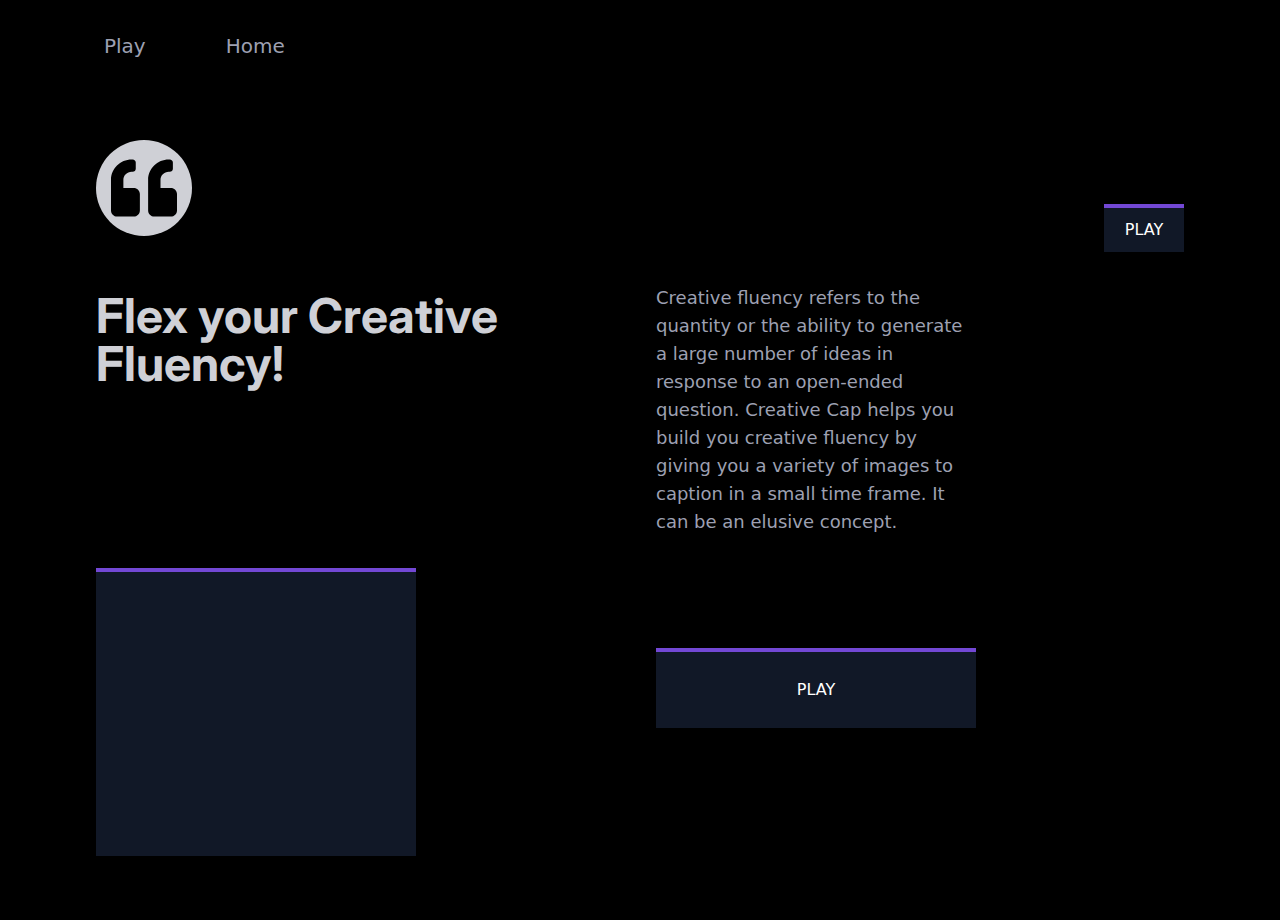
==== public/about.html @ c7221d6e "Same issue" ====
<html lang="en">
<head>
    <meta charset="UTF-8">
    <meta name="viewport" content="width=device-width, initial-scale=1.0">
    <title>Creative Cap</title>
    <link rel="stylesheet" href="styles.css">
    <link rel="preconnect" href="https://fonts.gstatic.com">
    <link href="https://fonts.googleapis.com/css2?family=Inter:wght@200;300;400;600;700;800;900&display=swap" rel="stylesheet">
</head>
<body class="bg-black py-8">
        <main class="max-w-6xl md:mx-auto   px-6 sm:px-6 lg:px-8">
            <div id="nav" class="hidden sm:flex sm:mb-16 sm:ml-2 sm:space-x-20">
                <div id="Play">
                    <a href="game-active.html">    
                        <span class="text-primary-200 text-xl font-light ">Play</span>
                    </a>
                </div>
                <div id="About">
                    <a href="index.html">
                        <span  class="text-primary-200 text-xl font-light">Home</span>
                    </a>
                </div>
            </div>
            <div class="flex justify-between items-center">      
                <div id="logo-bar" class="flex items-center">
                    <div id="logo">
                        <a href="index.html">
                            <img src="img/Logo.svg" alt="creative cap logo" href="game-active.html" class="w-8 h-8 md:w-24 md:h-24">
                        </a>
                    </div>
    <!--MOBILE NAV-->
                    <div id="mob-nav" class="space-x-10  sm:hidden">
                        <div class="text-primary-100 text-2xl font-main font-bold ml-2">
                            <h1>Creative Cap</h1>
                        </div>
                        
                    </div>
                </div>
                <div style="width: 80px">
                    <a class="  " href="game-active.html"><button style="width: 80px" class="h-12 mt-4 text-white  bg-gray-900 border-t-4 border-primary-300 md:mt-20" id="playBtn" href="game-active.html" onclick="gameStart()">PLAY</button></a>
                </div>
            </div>
            <div class="space-y-10 md:space-y-0 md:grid md:grid-cols-2 md:gap-x-8 md:gap-y-10">   
                <div class>
                    <h1 class="text-4xl text-primary-100 mt-10 mb-8 font-main font-bold md:text-5xl " id="header">
                        Flex your Creative Fluency!
                    </h1>   
                </div>
                <div style="width: 320px" class="  mb-8 w-auto mb-8 md:flex-none md:mt-20">
                    <p class="text-primary-200 text-lg font-light mt-8 mb-8">Creative fluency refers to the quantity or the ability to generate a large number of ideas in response to an open-ended question. Creative Cap helps you build you creative fluency by giving you a variety of images to caption in a small time frame. It can be an elusive concept. </p>
                </div>
            </div>
            <div class="space-y-10 md:space-y-0 md:grid md:grid-cols-2 md:gap-x-8 md:gap-y-10">
                <div id="game-square" style="width: 320px"class=" mb-8 h-72 w-72 bg-gray-900 border-t-4 border-primary-300 md:flex-none">
                </div>
                <div class=" md:flex-none" style="width: 320px;">
                    <a class="  " href="game-active.html"><button class="w-full h-20 mt-4 text-white  bg-gray-900 border-t-4 border-primary-300 md:mt-20" id="playBtn" href="game-active.html" onclick="gameStart()">PLAY</button></a>
                </div>
            </div>
        </main>
</body>
</html>
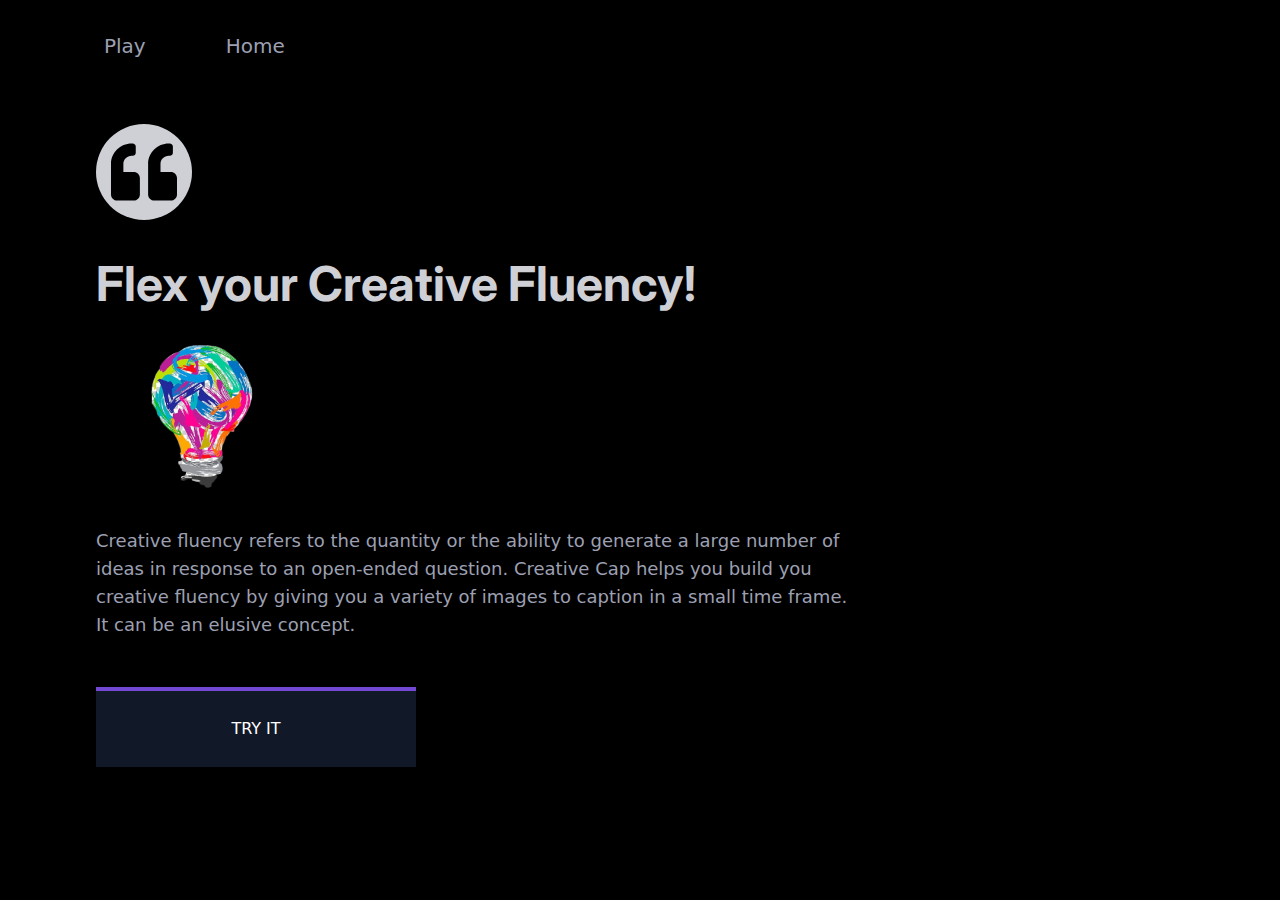
==== commit 03ef59bb: "Sat 130" ====
--- a/public/about.html
+++ b/public/about.html
@@ -9,15 +9,16 @@
 </head>
 <body class="bg-black py-8">
         <main class="max-w-6xl md:mx-auto   px-6 sm:px-6 lg:px-8">
+<!--NAV START-->
             <div id="nav" class="hidden sm:flex sm:mb-16 sm:ml-2 sm:space-x-20">
                 <div id="Play">
                     <a href="game-active.html">    
-                        <span class="text-primary-200 text-xl font-light ">Play</span>
+                        <span class="text-primary-200 text-xl font-light hover:text-primary-300  transition duration-300 ease-in-out">Play</span>
                     </a>
                 </div>
                 <div id="About">
                     <a href="index.html">
-                        <span  class="text-primary-200 text-xl font-light">Home</span>
+                        <span  class="text-primary-200 text-xl font-light hover:text-primary-300  transition duration-300 ease-in-out">Home</span>
                     </a>
                 </div>
             </div>
@@ -25,10 +26,10 @@
                 <div id="logo-bar" class="flex items-center">
                     <div id="logo">
                         <a href="index.html">
-                            <img src="img/Logo.svg" alt="creative cap logo" href="game-active.html" class="w-8 h-8 md:w-24 md:h-24">
+                            <img src="img/Logo.svg" alt="creative cap logo" href="game-active.html" class="w-8 h-8 sm:w-24 sm:h-24">
                         </a>
                     </div>
-    <!--MOBILE NAV-->
+<!--MOBILE NAV-->
                     <div id="mob-nav" class="space-x-10  sm:hidden">
                         <div class="text-primary-100 text-2xl font-main font-bold ml-2">
                             <h1>Creative Cap</h1>
@@ -36,26 +37,29 @@
                         
                     </div>
                 </div>
-                <div style="width: 80px">
+<!--DISSAPEARS @ SM SCREEN SIZE-->
+                <div style="width: 80px" class="sm:hidden">
                     <a class="  " href="game-active.html"><button style="width: 80px" class="h-12 mt-4 text-white  bg-gray-900 border-t-4 border-primary-300 md:mt-20" id="playBtn" href="game-active.html" onclick="gameStart()">PLAY</button></a>
                 </div>
             </div>
-            <div class="space-y-10 md:space-y-0 md:grid md:grid-cols-2 md:gap-x-8 md:gap-y-10">   
+<!--NAV OVER-->
+
+            <div>   
                 <div class>
-                    <h1 class="text-4xl text-primary-100 mt-10 mb-8 font-main font-bold md:text-5xl " id="header">
+                    <h1 class="sm:w-full text-4xl text-primary-100 mt-10 mb-8 font-main font-bold md:text-5xl " id="header">
                         Flex your Creative Fluency!
                     </h1>   
                 </div>
-                <div style="width: 320px" class="  mb-8 w-auto mb-8 md:flex-none md:mt-20">
+                <div class=" md:max-w-2xl">
+                    <img class="mx-auto sm:mx-0" src="img/lightBulb.png" alt="creative light bulb">
+                </div>
+                <div style="width: auto" class="  mb-8 w-auto mb-8 md:flex-none sm:max-w-md md:mt-8 md:max-w-3xl">
                     <p class="text-primary-200 text-lg font-light mt-8 mb-8">Creative fluency refers to the quantity or the ability to generate a large number of ideas in response to an open-ended question. Creative Cap helps you build you creative fluency by giving you a variety of images to caption in a small time frame. It can be an elusive concept. </p>
                 </div>
             </div>
-            <div class="space-y-10 md:space-y-0 md:grid md:grid-cols-2 md:gap-x-8 md:gap-y-10">
-                <div id="game-square" style="width: 320px"class=" mb-8 h-72 w-72 bg-gray-900 border-t-4 border-primary-300 md:flex-none">
-                </div>
-                <div class=" md:flex-none" style="width: 320px;">
-                    <a class="  " href="game-active.html"><button class="w-full h-20 mt-4 text-white  bg-gray-900 border-t-4 border-primary-300 md:mt-20" id="playBtn" href="game-active.html" onclick="gameStart()">PLAY</button></a>
-                </div>
+<!--APPEARS @ MD SCREEN-->
+            <div class=" md:flex-none" style="width: 320px;">
+                <a class="  " href="game-active.html"><button class="w-full h-20 mt-4 text-white  bg-gray-900 border-t-4 border-primary-300 hover:bg-primary-300 transition duration-300 ease-in-out " id="playBtn" href="game-active.html" onclick="gameStart()">TRY IT</button></a>
             </div>
         </main>
 </body>
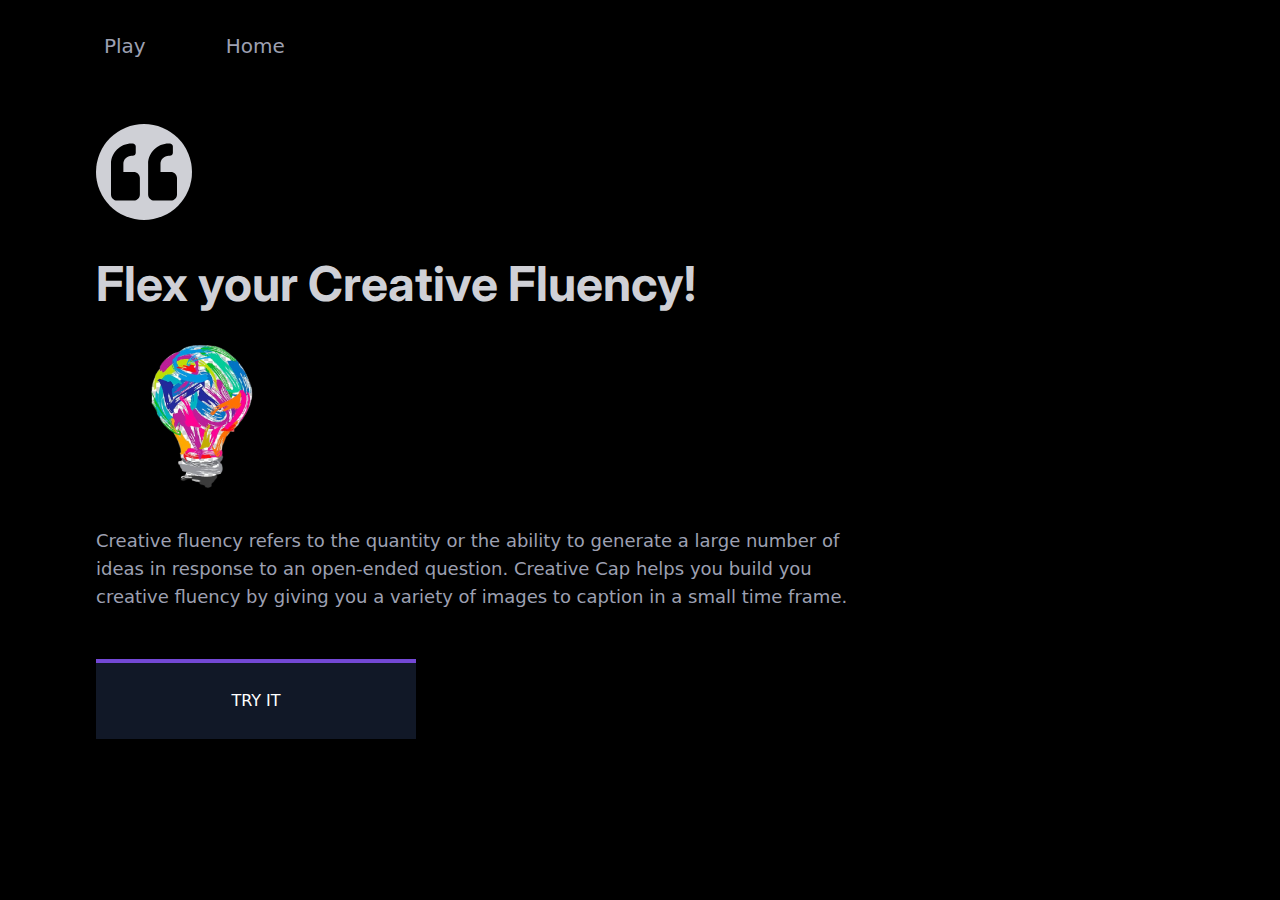
==== commit 34305b80: "Update about.html" ====
--- a/public/about.html
+++ b/public/about.html
@@ -54,7 +54,7 @@
                     <img class="mx-auto sm:mx-0" src="img/lightBulb.png" alt="creative light bulb">
                 </div>
                 <div style="width: auto" class="  mb-8 w-auto mb-8 md:flex-none sm:max-w-md md:mt-8 md:max-w-3xl">
-                    <p class="text-primary-200 text-lg font-light mt-8 mb-8">Creative fluency refers to the quantity or the ability to generate a large number of ideas in response to an open-ended question. Creative Cap helps you build you creative fluency by giving you a variety of images to caption in a small time frame. It can be an elusive concept. </p>
+                    <p class="text-primary-200 text-lg font-light mt-8 mb-8">Creative fluency refers to the quantity or the ability to generate a large number of ideas in response to an open-ended question. Creative Cap helps you build you creative fluency by giving you a variety of images to caption in a small time frame. </p>
                 </div>
             </div>
 <!--APPEARS @ MD SCREEN-->
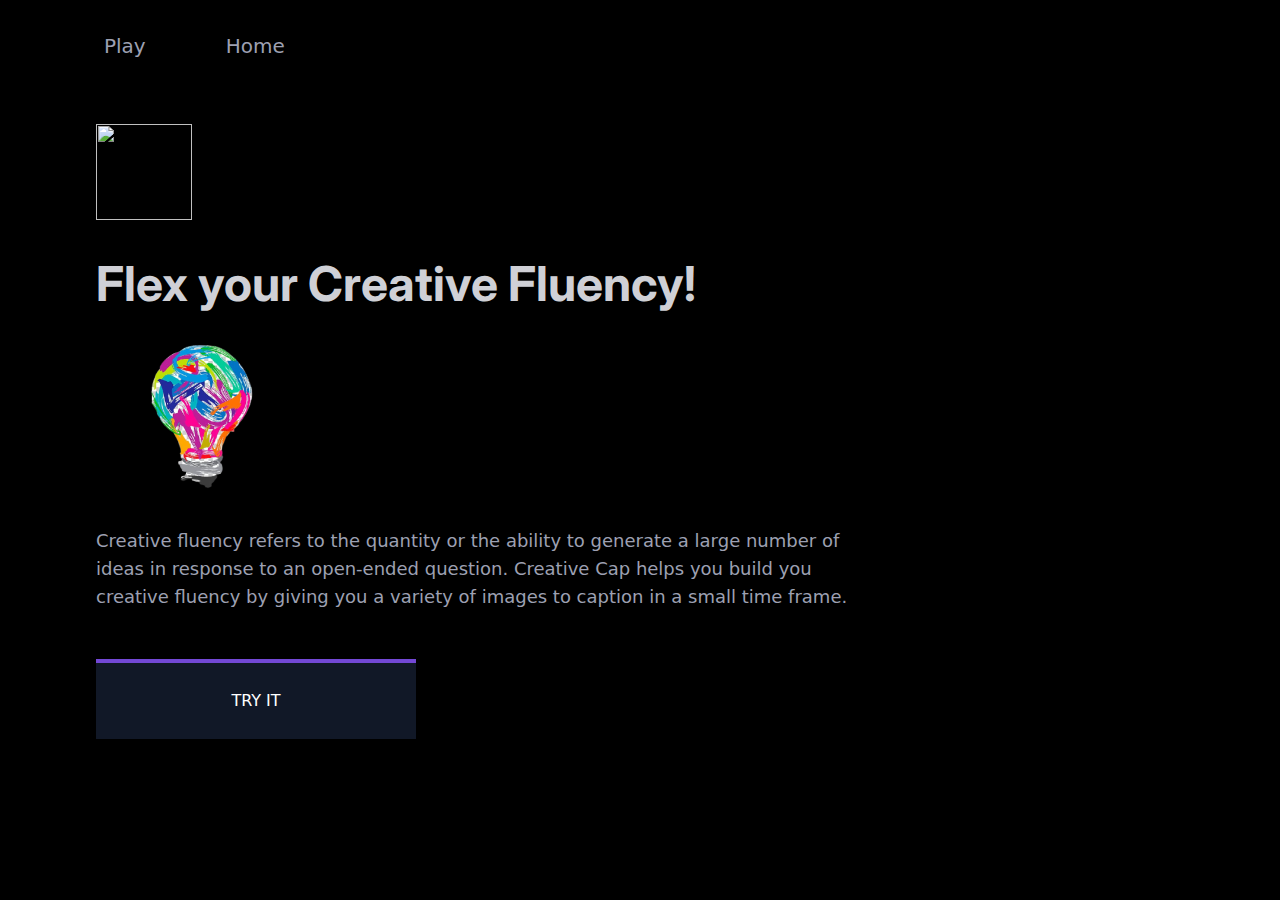
==== commit d02d3f8c: "Cleanup" ====
--- a/public/about.html
+++ b/public/about.html
@@ -1,66 +1,66 @@
 <html lang="en">
-<head>
-    <meta charset="UTF-8">
-    <meta name="viewport" content="width=device-width, initial-scale=1.0">
-    <title>Creative Cap</title>
-    <link rel="stylesheet" href="styles.css">
-    <link rel="preconnect" href="https://fonts.gstatic.com">
-    <link href="https://fonts.googleapis.com/css2?family=Inter:wght@200;300;400;600;700;800;900&display=swap" rel="stylesheet">
-</head>
-<body class="bg-black py-8">
-        <main class="max-w-6xl md:mx-auto   px-6 sm:px-6 lg:px-8">
-<!--NAV START-->
-            <div id="nav" class="hidden sm:flex sm:mb-16 sm:ml-2 sm:space-x-20">
-                <div id="Play">
-                    <a href="game-active.html">    
-                        <span class="text-primary-200 text-xl font-light hover:text-primary-300  transition duration-300 ease-in-out">Play</span>
-                    </a>
-                </div>
-                <div id="About">
-                    <a href="index.html">
-                        <span  class="text-primary-200 text-xl font-light hover:text-primary-300  transition duration-300 ease-in-out">Home</span>
-                    </a>
-                </div>
-            </div>
-            <div class="flex justify-between items-center">      
-                <div id="logo-bar" class="flex items-center">
-                    <div id="logo">
-                        <a href="index.html">
-                            <img src="img/Logo.svg" alt="creative cap logo" href="game-active.html" class="w-8 h-8 sm:w-24 sm:h-24">
+    <head>
+        <meta charset="UTF-8">
+        <meta name="viewport" content="width=device-width, initial-scale=1.0">
+        <title>Creative Cap</title>
+        <link rel="stylesheet" href="Assets/css/styles.css">
+        <link rel="preconnect" href="https://fonts.gstatic.com">
+        <link href="https://fonts.googleapis.com/css2?family=Inter:wght@200;300;400;600;700;800;900&display=swap" rel="stylesheet">
+    </head>
+    <body class="bg-black py-8">
+            <main class="max-w-6xl md:mx-auto   px-6 sm:px-6 lg:px-8">
+    <!--NAV START-->
+                <div id="nav" class="hidden sm:flex sm:mb-16 sm:ml-2 sm:space-x-20">
+                    <div id="Play">
+                        <a href="game-active.html">    
+                            <span class="text-primary-200 text-xl font-light hover:text-primary-300  transition duration-300 ease-in-out">Play</span>
                         </a>
                     </div>
-<!--MOBILE NAV-->
-                    <div id="mob-nav" class="space-x-10  sm:hidden">
-                        <div class="text-primary-100 text-2xl font-main font-bold ml-2">
-                            <h1>Creative Cap</h1>
-                        </div>
-                        
+                    <div id="About">
+                        <a href="index.html">
+                            <span  class="text-primary-200 text-xl font-light hover:text-primary-300  transition duration-300 ease-in-out">Home</span>
+                        </a>
                     </div>
                 </div>
-<!--DISSAPEARS @ SM SCREEN SIZE-->
-                <div style="width: 80px" class="sm:hidden">
-                    <a class="  " href="game-active.html"><button style="width: 80px" class="h-12 mt-4 text-white  bg-gray-900 border-t-4 border-primary-300 md:mt-20" id="playBtn" href="game-active.html" onclick="gameStart()">PLAY</button></a>
+                <div class="flex justify-between items-center">      
+                    <div id="logo-bar" class="flex items-center">
+                        <div id="logo">
+                            <a href="index.html">
+                                <img src="assets/img/Logo.svg" alt="creative cap logo" href="game-active.html" class="w-8 h-8 sm:w-24 sm:h-24">
+                            </a>
+                        </div>
+    <!--MOBILE NAV-->
+                        <div id="mob-nav" class="space-x-10  sm:hidden">
+                            <div class="text-primary-100 text-2xl font-main font-bold ml-3">
+                                <h1>Creative Cap</h1>
+                            </div>
+                            
+                        </div>
+                    </div>
+    <!--DISSAPEARS @ SM SCREEN SIZE-->
+                    <div style="width: 80px" class="sm:hidden">
+                        <a class="  " href="game-active.html"><button style="width: 80px" class="h-12 mt-4 text-white  bg-gray-900 border-t-4 border-primary-300 hover:bg-primary-300 transition duration-300 ease-in-out md:mt-20" id="playBtn" href="game-active.html" onclick="gameStart()">PLAY</button></a>
+                    </div>
                 </div>
-            </div>
-<!--NAV OVER-->
+    <!--NAV OVER-->
 
-            <div>   
-                <div class>
-                    <h1 class="sm:w-full text-4xl text-primary-100 mt-10 mb-8 font-main font-bold md:text-5xl " id="header">
-                        Flex your Creative Fluency!
-                    </h1>   
+                <div>   
+                    <div class>
+                        <h1 class="sm:w-full text-4xl text-primary-100 mt-10 mb-8 font-main font-bold md:text-5xl " id="header">
+                            Flex your Creative Fluency!
+                        </h1>   
+                    </div>
+                    <div class=" md:max-w-2xl">
+                        <img class="mx-auto sm:mx-0" src="Assets/img/lightBulb.png" alt="creative light bulb">
+                    </div>
+                    <div style="width: auto" class="  mb-8 w-auto mb-8 md:flex-none sm:max-w-md md:mt-8 md:max-w-3xl">
+                        <p class="text-primary-200 text-lg font-light mt-8 mb-8">Creative fluency refers to the quantity or the ability to generate a large number of ideas in response to an open-ended question. Creative Cap helps you build you creative fluency by giving you a variety of images to caption in a small time frame. </p>
+                    </div>
                 </div>
-                <div class=" md:max-w-2xl">
-                    <img class="mx-auto sm:mx-0" src="img/lightBulb.png" alt="creative light bulb">
+    <!--APPEARS @ MD SCREEN-->
+                <div class=" md:flex-none items-center" style="width: 320px;">
+                    <a class="  " href="game-active.html"><button class="w-full h-20 mt-4 text-white  bg-gray-900 border-t-4 border-primary-300 hover:bg-primary-300 transition duration-300 ease-in-out " id="playBtn" href="game-active.html" onclick="gameStart()">TRY IT</button></a>
                 </div>
-                <div style="width: auto" class="  mb-8 w-auto mb-8 md:flex-none sm:max-w-md md:mt-8 md:max-w-3xl">
-                    <p class="text-primary-200 text-lg font-light mt-8 mb-8">Creative fluency refers to the quantity or the ability to generate a large number of ideas in response to an open-ended question. Creative Cap helps you build you creative fluency by giving you a variety of images to caption in a small time frame. </p>
-                </div>
-            </div>
-<!--APPEARS @ MD SCREEN-->
-            <div class=" md:flex-none" style="width: 320px;">
-                <a class="  " href="game-active.html"><button class="w-full h-20 mt-4 text-white  bg-gray-900 border-t-4 border-primary-300 hover:bg-primary-300 transition duration-300 ease-in-out " id="playBtn" href="game-active.html" onclick="gameStart()">TRY IT</button></a>
-            </div>
-        </main>
-</body>
+            </main>
+    </body>
 </html>--- a/public/Assets/css/styles.css
+++ b/public/Assets/css/styles.css
@@ -0,0 +1,186786 @@
+@import url('https://fonts.googleapis.com/css2?family=Inter:wght@300;400;500;600;700;800;900&display=swap');
+
+/*! modern-normalize v1.0.0 | MIT License | https://github.com/sindresorhus/modern-normalize */
+
+/*
+Document
+========
+*/
+
+/**
+Use a better box model (opinionated).
+*/
+
+#button2{
+  display:none;
+}
+
+*,
+*::before,
+*::after {
+  box-sizing: border-box;
+}
+
+/**
+Use a more readable tab size (opinionated).
+*/
+
+:root {
+  -moz-tab-size: 4;
+  -o-tab-size: 4;
+     tab-size: 4;
+}
+
+/**
+1. Correct the line height in all browsers.
+2. Prevent adjustments of font size after orientation changes in iOS.
+*/
+
+html {
+  line-height: 1.15; /* 1 */
+  -webkit-text-size-adjust: 100%; /* 2 */
+}
+
+/*
+Sections
+========
+*/
+
+/**
+Remove the margin in all browsers.
+*/
+
+body {
+  margin: 0;
+}
+
+/**
+Improve consistency of default fonts in all browsers. (https://github.com/sindresorhus/modern-normalize/issues/3)
+*/
+
+body {
+  font-family:
+		system-ui,
+		-apple-system, /* Firefox supports this but not yet `system-ui` */
+		'Segoe UI',
+		Roboto,
+		Helvetica,
+		Arial,
+		sans-serif,
+		'Apple Color Emoji',
+		'Segoe UI Emoji';
+}
+
+/*
+Grouping content
+================
+*/
+
+/**
+1. Add the correct height in Firefox.
+2. Correct the inheritance of border color in Firefox. (https://bugzilla.mozilla.org/show_bug.cgi?id=190655)
+*/
+
+hr {
+  height: 0; /* 1 */
+  color: inherit; /* 2 */
+}
+
+/*
+Text-level semantics
+====================
+*/
+
+/**
+Add the correct text decoration in Chrome, Edge, and Safari.
+*/
+
+abbr[title] {
+  -webkit-text-decoration: underline dotted;
+          text-decoration: underline dotted;
+}
+
+/**
+Add the correct font weight in Edge and Safari.
+*/
+
+b,
+strong {
+  font-weight: bolder;
+}
+
+/**
+1. Improve consistency of default fonts in all browsers. (https://github.com/sindresorhus/modern-normalize/issues/3)
+2. Correct the odd 'em' font sizing in all browsers.
+*/
+
+code,
+kbd,
+samp,
+pre {
+  font-family:
+		ui-monospace,
+		SFMono-Regular,
+		Consolas,
+		'Liberation Mono',
+		Menlo,
+		monospace; /* 1 */
+  font-size: 1em; /* 2 */
+}
+
+/**
+Add the correct font size in all browsers.
+*/
+
+small {
+  font-size: 80%;
+}
+
+/**
+Prevent 'sub' and 'sup' elements from affecting the line height in all browsers.
+*/
+
+sub,
+sup {
+  font-size: 75%;
+  line-height: 0;
+  position: relative;
+  vertical-align: baseline;
+}
+
+sub {
+  bottom: -0.25em;
+}
+
+sup {
+  top: -0.5em;
+}
+
+/*
+Tabular data
+============
+*/
+
+/**
+1. Remove text indentation from table contents in Chrome and Safari. (https://bugs.chromium.org/p/chromium/issues/detail?id=999088, https://bugs.webkit.org/show_bug.cgi?id=201297)
+2. Correct table border color inheritance in all Chrome and Safari. (https://bugs.chromium.org/p/chromium/issues/detail?id=935729, https://bugs.webkit.org/show_bug.cgi?id=195016)
+*/
+
+table {
+  text-indent: 0; /* 1 */
+  border-color: inherit; /* 2 */
+}
+
+/*
+Forms
+=====
+*/
+
+/**
+1. Change the font styles in all browsers.
+2. Remove the margin in Firefox and Safari.
+*/
+
+button,
+input,
+optgroup,
+select,
+textarea {
+  font-family: inherit; /* 1 */
+  font-size: 100%; /* 1 */
+  line-height: 1.15; /* 1 */
+  margin: 0; /* 2 */
+}
+
+/**
+Remove the inheritance of text transform in Edge and Firefox.
+1. Remove the inheritance of text transform in Firefox.
+*/
+
+button,
+select { /* 1 */
+  text-transform: none;
+}
+
+/**
+Correct the inability to style clickable types in iOS and Safari.
+*/
+
+button,
+[type='button'],
+[type='reset'],
+[type='submit'] {
+  -webkit-appearance: button;
+}
+
+/**
+Remove the inner border and padding in Firefox.
+*/
+
+::-moz-focus-inner {
+  border-style: none;
+  padding: 0;
+}
+
+/**
+Restore the focus styles unset by the previous rule.
+*/
+
+:-moz-focusring {
+  outline: 1px dotted ButtonText;
+}
+
+/**
+Remove the additional ':invalid' styles in Firefox.
+See: https://github.com/mozilla/gecko-dev/blob/2f9eacd9d3d995c937b4251a5557d95d494c9be1/layout/style/res/forms.css#L728-L737
+*/
+
+:-moz-ui-invalid {
+  box-shadow: none;
+}
+
+/**
+Remove the padding so developers are not caught out when they zero out 'fieldset' elements in all browsers.
+*/
+
+legend {
+  padding: 0;
+}
+
+/**
+Add the correct vertical alignment in Chrome and Firefox.
+*/
+
+progress {
+  vertical-align: baseline;
+}
+
+/**
+Correct the cursor style of increment and decrement buttons in Safari.
+*/
+
+::-webkit-inner-spin-button,
+::-webkit-outer-spin-button {
+  height: auto;
+}
+
+/**
+1. Correct the odd appearance in Chrome and Safari.
+2. Correct the outline style in Safari.
+*/
+
+[type='search'] {
+  -webkit-appearance: textfield; /* 1 */
+  outline-offset: -2px; /* 2 */
+}
+
+/**
+Remove the inner padding in Chrome and Safari on macOS.
+*/
+
+::-webkit-search-decoration {
+  -webkit-appearance: none;
+}
+
+/**
+1. Correct the inability to style clickable types in iOS and Safari.
+2. Change font properties to 'inherit' in Safari.
+*/
+
+::-webkit-file-upload-button {
+  -webkit-appearance: button; /* 1 */
+  font: inherit; /* 2 */
+}
+
+/*
+Interactive
+===========
+*/
+
+/*
+Add the correct display in Chrome and Safari.
+*/
+
+summary {
+  display: list-item;
+}
+
+/**
+ * Manually forked from SUIT CSS Base: https://github.com/suitcss/base
+ * A thin layer on top of normalize.css that provides a starting point more
+ * suitable for web applications.
+ */
+
+/**
+ * Removes the default spacing and border for appropriate elements.
+ */
+
+blockquote,
+dl,
+dd,
+h1,
+h2,
+h3,
+h4,
+h5,
+h6,
+hr,
+figure,
+p,
+pre {
+  margin: 0;
+}
+
+button {
+  background-color: transparent;
+  background-image: none;
+}
+
+/**
+ * Work around a Firefox/IE bug where the transparent `button` background
+ * results in a loss of the default `button` focus styles.
+ */
+
+button:focus {
+  outline: 1px dotted;
+  outline: 5px auto -webkit-focus-ring-color;
+}
+
+fieldset {
+  margin: 0;
+  padding: 0;
+}
+
+ol,
+ul {
+  list-style: none;
+  margin: 0;
+  padding: 0;
+}
+
+/**
+ * Tailwind custom reset styles
+ */
+
+/**
+ * 1. Use the user's configured `sans` font-family (with Tailwind's default
+ *    sans-serif font stack as a fallback) as a sane default.
+ * 2. Use Tailwind's default "normal" line-height so the user isn't forced
+ *    to override it to ensure consistency even when using the default theme.
+ */
+
+html {
+  font-family: ui-sans-serif, system-ui, -apple-system, BlinkMacSystemFont, "Segoe UI", Roboto, "Helvetica Neue", Arial, "Noto Sans", sans-serif, "Apple Color Emoji", "Segoe UI Emoji", "Segoe UI Symbol", "Noto Color Emoji"; /* 1 */
+  line-height: 1.5; /* 2 */
+}
+
+/**
+ * Inherit font-family and line-height from `html` so users can set them as
+ * a class directly on the `html` element.
+ */
+
+body {
+  font-family: inherit;
+  line-height: inherit;
+}
+
+/**
+ * 1. Prevent padding and border from affecting element width.
+ *
+ *    We used to set this in the html element and inherit from
+ *    the parent element for everything else. This caused issues
+ *    in shadow-dom-enhanced elements like <details> where the content
+ *    is wrapped by a div with box-sizing set to `content-box`.
+ *
+ *    https://github.com/mozdevs/cssremedy/issues/4
+ *
+ *
+ * 2. Allow adding a border to an element by just adding a border-width.
+ *
+ *    By default, the way the browser specifies that an element should have no
+ *    border is by setting it's border-style to `none` in the user-agent
+ *    stylesheet.
+ *
+ *    In order to easily add borders to elements by just setting the `border-width`
+ *    property, we change the default border-style for all elements to `solid`, and
+ *    use border-width to hide them instead. This way our `border` utilities only
+ *    need to set the `border-width` property instead of the entire `border`
+ *    shorthand, making our border utilities much more straightforward to compose.
+ *
+ *    https://github.com/tailwindcss/tailwindcss/pull/116
+ */
+
+*,
+::before,
+::after {
+  box-sizing: border-box; /* 1 */
+  border-width: 0; /* 2 */
+  border-style: solid; /* 2 */
+  border-color: #e5e7eb; /* 2 */
+}
+
+/*
+ * Ensure horizontal rules are visible by default
+ */
+
+hr {
+  border-top-width: 1px;
+}
+
+/**
+ * Undo the `border-style: none` reset that Normalize applies to images so that
+ * our `border-{width}` utilities have the expected effect.
+ *
+ * The Normalize reset is unnecessary for us since we default the border-width
+ * to 0 on all elements.
+ *
+ * https://github.com/tailwindcss/tailwindcss/issues/362
+ */
+
+img {
+  border-style: solid;
+}
+
+textarea {
+  resize: vertical;
+}
+
+input::-moz-placeholder, textarea::-moz-placeholder {
+  color: #9ca3af;
+}
+
+input:-ms-input-placeholder, textarea:-ms-input-placeholder {
+  color: #9ca3af;
+}
+
+input::placeholder,
+textarea::placeholder {
+  color: #9ca3af;
+}
+
+button,
+[role="button"] {
+  cursor: pointer;
+}
+
+table {
+  border-collapse: collapse;
+}
+
+h1,
+h2,
+h3,
+h4,
+h5,
+h6 {
+  font-size: inherit;
+  font-weight: inherit;
+}
+
+/**
+ * Reset links to optimize for opt-in styling instead of
+ * opt-out.
+ */
+
+a {
+  color: inherit;
+  text-decoration: inherit;
+}
+
+/**
+ * Reset form element properties that are easy to forget to
+ * style explicitly so you don't inadvertently introduce
+ * styles that deviate from your design system. These styles
+ * supplement a partial reset that is already applied by
+ * normalize.css.
+ */
+
+button,
+input,
+optgroup,
+select,
+textarea {
+  padding: 0;
+  line-height: inherit;
+  color: inherit;
+}
+
+/**
+ * Use the configured 'mono' font family for elements that
+ * are expected to be rendered with a monospace font, falling
+ * back to the system monospace stack if there is no configured
+ * 'mono' font family.
+ */
+
+pre,
+code,
+kbd,
+samp {
+  font-family: ui-monospace, SFMono-Regular, Menlo, Monaco, Consolas, "Liberation Mono", "Courier New", monospace;
+}
+
+/**
+ * Make replaced elements `display: block` by default as that's
+ * the behavior you want almost all of the time. Inspired by
+ * CSS Remedy, with `svg` added as well.
+ *
+ * https://github.com/mozdevs/cssremedy/issues/14
+ */
+
+img,
+svg,
+video,
+canvas,
+audio,
+iframe,
+embed,
+object {
+  display: block;
+  vertical-align: middle;
+}
+
+/**
+ * Constrain images and videos to the parent width and preserve
+ * their instrinsic aspect ratio.
+ *
+ * https://github.com/mozdevs/cssremedy/issues/14
+ */
+
+img,
+video {
+  max-width: 100%;
+  height: auto;
+}
+
+.container{
+  width: 100%;
+}
+
+@media (min-width: 640px){
+  .container{
+    max-width: 640px;
+  }
+}
+
+@media (min-width: 768px){
+  .container{
+    max-width: 768px;
+  }
+}
+
+@media (min-width: 1024px){
+  .container{
+    max-width: 1024px;
+  }
+}
+
+@media (min-width: 1280px){
+  .container{
+    max-width: 1280px;
+  }
+}
+
+@media (min-width: 1536px){
+  .container{
+    max-width: 1536px;
+  }
+}
+
+.space-y-0 > :not([hidden]) ~ :not([hidden]){
+  --tw-space-y-reverse: 0;
+  margin-top: calc(0px * calc(1 - var(--tw-space-y-reverse)));
+  margin-bottom: calc(0px * var(--tw-space-y-reverse));
+}
+
+.space-x-0 > :not([hidden]) ~ :not([hidden]){
+  --tw-space-x-reverse: 0;
+  margin-right: calc(0px * var(--tw-space-x-reverse));
+  margin-left: calc(0px * calc(1 - var(--tw-space-x-reverse)));
+}
+
+.space-y-1 > :not([hidden]) ~ :not([hidden]){
+  --tw-space-y-reverse: 0;
+  margin-top: calc(0.25rem * calc(1 - var(--tw-space-y-reverse)));
+  margin-bottom: calc(0.25rem * var(--tw-space-y-reverse));
+}
+
+.space-x-1 > :not([hidden]) ~ :not([hidden]){
+  --tw-space-x-reverse: 0;
+  margin-right: calc(0.25rem * var(--tw-space-x-reverse));
+  margin-left: calc(0.25rem * calc(1 - var(--tw-space-x-reverse)));
+}
+
+.space-y-2 > :not([hidden]) ~ :not([hidden]){
+  --tw-space-y-reverse: 0;
+  margin-top: calc(0.5rem * calc(1 - var(--tw-space-y-reverse)));
+  margin-bottom: calc(0.5rem * var(--tw-space-y-reverse));
+}
+
+.space-x-2 > :not([hidden]) ~ :not([hidden]){
+  --tw-space-x-reverse: 0;
+  margin-right: calc(0.5rem * var(--tw-space-x-reverse));
+  margin-left: calc(0.5rem * calc(1 - var(--tw-space-x-reverse)));
+}
+
+.space-y-3 > :not([hidden]) ~ :not([hidden]){
+  --tw-space-y-reverse: 0;
+  margin-top: calc(0.75rem * calc(1 - var(--tw-space-y-reverse)));
+  margin-bottom: calc(0.75rem * var(--tw-space-y-reverse));
+}
+
+.space-x-3 > :not([hidden]) ~ :not([hidden]){
+  --tw-space-x-reverse: 0;
+  margin-right: calc(0.75rem * var(--tw-space-x-reverse));
+  margin-left: calc(0.75rem * calc(1 - var(--tw-space-x-reverse)));
+}
+
+.space-y-4 > :not([hidden]) ~ :not([hidden]){
+  --tw-space-y-reverse: 0;
+  margin-top: calc(1rem * calc(1 - var(--tw-space-y-reverse)));
+  margin-bottom: calc(1rem * var(--tw-space-y-reverse));
+}
+
+.space-x-4 > :not([hidden]) ~ :not([hidden]){
+  --tw-space-x-reverse: 0;
+  margin-right: calc(1rem * var(--tw-space-x-reverse));
+  margin-left: calc(1rem * calc(1 - var(--tw-space-x-reverse)));
+}
+
+.space-y-5 > :not([hidden]) ~ :not([hidden]){
+  --tw-space-y-reverse: 0;
+  margin-top: calc(1.25rem * calc(1 - var(--tw-space-y-reverse)));
+  margin-bottom: calc(1.25rem * var(--tw-space-y-reverse));
+}
+
+.space-x-5 > :not([hidden]) ~ :not([hidden]){
+  --tw-space-x-reverse: 0;
+  margin-right: calc(1.25rem * var(--tw-space-x-reverse));
+  margin-left: calc(1.25rem * calc(1 - var(--tw-space-x-reverse)));
+}
+
+.space-y-6 > :not([hidden]) ~ :not([hidden]){
+  --tw-space-y-reverse: 0;
+  margin-top: calc(1.5rem * calc(1 - var(--tw-space-y-reverse)));
+  margin-bottom: calc(1.5rem * var(--tw-space-y-reverse));
+}
+
+.space-x-6 > :not([hidden]) ~ :not([hidden]){
+  --tw-space-x-reverse: 0;
+  margin-right: calc(1.5rem * var(--tw-space-x-reverse));
+  margin-left: calc(1.5rem * calc(1 - var(--tw-space-x-reverse)));
+}
+
+.space-y-7 > :not([hidden]) ~ :not([hidden]){
+  --tw-space-y-reverse: 0;
+  margin-top: calc(1.75rem * calc(1 - var(--tw-space-y-reverse)));
+  margin-bottom: calc(1.75rem * var(--tw-space-y-reverse));
+}
+
+.space-x-7 > :not([hidden]) ~ :not([hidden]){
+  --tw-space-x-reverse: 0;
+  margin-right: calc(1.75rem * var(--tw-space-x-reverse));
+  margin-left: calc(1.75rem * calc(1 - var(--tw-space-x-reverse)));
+}
+
+.space-y-8 > :not([hidden]) ~ :not([hidden]){
+  --tw-space-y-reverse: 0;
+  margin-top: calc(2rem * calc(1 - var(--tw-space-y-reverse)));
+  margin-bottom: calc(2rem * var(--tw-space-y-reverse));
+}
+
+.space-x-8 > :not([hidden]) ~ :not([hidden]){
+  --tw-space-x-reverse: 0;
+  margin-right: calc(2rem * var(--tw-space-x-reverse));
+  margin-left: calc(2rem * calc(1 - var(--tw-space-x-reverse)));
+}
+
+.space-y-9 > :not([hidden]) ~ :not([hidden]){
+  --tw-space-y-reverse: 0;
+  margin-top: calc(2.25rem * calc(1 - var(--tw-space-y-reverse)));
+  margin-bottom: calc(2.25rem * var(--tw-space-y-reverse));
+}
+
+.space-x-9 > :not([hidden]) ~ :not([hidden]){
+  --tw-space-x-reverse: 0;
+  margin-right: calc(2.25rem * var(--tw-space-x-reverse));
+  margin-left: calc(2.25rem * calc(1 - var(--tw-space-x-reverse)));
+}
+
+.space-y-10 > :not([hidden]) ~ :not([hidden]){
+  --tw-space-y-reverse: 0;
+  margin-top: calc(2.5rem * calc(1 - var(--tw-space-y-reverse)));
+  margin-bottom: calc(2.5rem * var(--tw-space-y-reverse));
+}
+
+.space-x-10 > :not([hidden]) ~ :not([hidden]){
+  --tw-space-x-reverse: 0;
+  margin-right: calc(2.5rem * var(--tw-space-x-reverse));
+  margin-left: calc(2.5rem * calc(1 - var(--tw-space-x-reverse)));
+}
+
+.space-y-11 > :not([hidden]) ~ :not([hidden]){
+  --tw-space-y-reverse: 0;
+  margin-top: calc(2.75rem * calc(1 - var(--tw-space-y-reverse)));
+  margin-bottom: calc(2.75rem * var(--tw-space-y-reverse));
+}
+
+.space-x-11 > :not([hidden]) ~ :not([hidden]){
+  --tw-space-x-reverse: 0;
+  margin-right: calc(2.75rem * var(--tw-space-x-reverse));
+  margin-left: calc(2.75rem * calc(1 - var(--tw-space-x-reverse)));
+}
+
+.space-y-12 > :not([hidden]) ~ :not([hidden]){
+  --tw-space-y-reverse: 0;
+  margin-top: calc(3rem * calc(1 - var(--tw-space-y-reverse)));
+  margin-bottom: calc(3rem * var(--tw-space-y-reverse));
+}
+
+.space-x-12 > :not([hidden]) ~ :not([hidden]){
+  --tw-space-x-reverse: 0;
+  margin-right: calc(3rem * var(--tw-space-x-reverse));
+  margin-left: calc(3rem * calc(1 - var(--tw-space-x-reverse)));
+}
+
+.space-y-14 > :not([hidden]) ~ :not([hidden]){
+  --tw-space-y-reverse: 0;
+  margin-top: calc(3.5rem * calc(1 - var(--tw-space-y-reverse)));
+  margin-bottom: calc(3.5rem * var(--tw-space-y-reverse));
+}
+
+.space-x-14 > :not([hidden]) ~ :not([hidden]){
+  --tw-space-x-reverse: 0;
+  margin-right: calc(3.5rem * var(--tw-space-x-reverse));
+  margin-left: calc(3.5rem * calc(1 - var(--tw-space-x-reverse)));
+}
+
+.space-y-16 > :not([hidden]) ~ :not([hidden]){
+  --tw-space-y-reverse: 0;
+  margin-top: calc(4rem * calc(1 - var(--tw-space-y-reverse)));
+  margin-bottom: calc(4rem * var(--tw-space-y-reverse));
+}
+
+.space-x-16 > :not([hidden]) ~ :not([hidden]){
+  --tw-space-x-reverse: 0;
+  margin-right: calc(4rem * var(--tw-space-x-reverse));
+  margin-left: calc(4rem * calc(1 - var(--tw-space-x-reverse)));
+}
+
+.space-y-20 > :not([hidden]) ~ :not([hidden]){
+  --tw-space-y-reverse: 0;
+  margin-top: calc(5rem * calc(1 - var(--tw-space-y-reverse)));
+  margin-bottom: calc(5rem * var(--tw-space-y-reverse));
+}
+
+.space-x-20 > :not([hidden]) ~ :not([hidden]){
+  --tw-space-x-reverse: 0;
+  margin-right: calc(5rem * var(--tw-space-x-reverse));
+  margin-left: calc(5rem * calc(1 - var(--tw-space-x-reverse)));
+}
+
+.space-y-24 > :not([hidden]) ~ :not([hidden]){
+  --tw-space-y-reverse: 0;
+  margin-top: calc(6rem * calc(1 - var(--tw-space-y-reverse)));
+  margin-bottom: calc(6rem * var(--tw-space-y-reverse));
+}
+
+.space-x-24 > :not([hidden]) ~ :not([hidden]){
+  --tw-space-x-reverse: 0;
+  margin-right: calc(6rem * var(--tw-space-x-reverse));
+  margin-left: calc(6rem * calc(1 - var(--tw-space-x-reverse)));
+}
+
+.space-y-28 > :not([hidden]) ~ :not([hidden]){
+  --tw-space-y-reverse: 0;
+  margin-top: calc(7rem * calc(1 - var(--tw-space-y-reverse)));
+  margin-bottom: calc(7rem * var(--tw-space-y-reverse));
+}
+
+.space-x-28 > :not([hidden]) ~ :not([hidden]){
+  --tw-space-x-reverse: 0;
+  margin-right: calc(7rem * var(--tw-space-x-reverse));
+  margin-left: calc(7rem * calc(1 - var(--tw-space-x-reverse)));
+}
+
+.space-y-32 > :not([hidden]) ~ :not([hidden]){
+  --tw-space-y-reverse: 0;
+  margin-top: calc(8rem * calc(1 - var(--tw-space-y-reverse)));
+  margin-bottom: calc(8rem * var(--tw-space-y-reverse));
+}
+
+.space-x-32 > :not([hidden]) ~ :not([hidden]){
+  --tw-space-x-reverse: 0;
+  margin-right: calc(8rem * var(--tw-space-x-reverse));
+  margin-left: calc(8rem * calc(1 - var(--tw-space-x-reverse)));
+}
+
+.space-y-36 > :not([hidden]) ~ :not([hidden]){
+  --tw-space-y-reverse: 0;
+  margin-top: calc(9rem * calc(1 - var(--tw-space-y-reverse)));
+  margin-bottom: calc(9rem * var(--tw-space-y-reverse));
+}
+
+.space-x-36 > :not([hidden]) ~ :not([hidden]){
+  --tw-space-x-reverse: 0;
+  margin-right: calc(9rem * var(--tw-space-x-reverse));
+  margin-left: calc(9rem * calc(1 - var(--tw-space-x-reverse)));
+}
+
+.space-y-40 > :not([hidden]) ~ :not([hidden]){
+  --tw-space-y-reverse: 0;
+  margin-top: calc(10rem * calc(1 - var(--tw-space-y-reverse)));
+  margin-bottom: calc(10rem * var(--tw-space-y-reverse));
+}
+
+.space-x-40 > :not([hidden]) ~ :not([hidden]){
+  --tw-space-x-reverse: 0;
+  margin-right: calc(10rem * var(--tw-space-x-reverse));
+  margin-left: calc(10rem * calc(1 - var(--tw-space-x-reverse)));
+}
+
+.space-y-44 > :not([hidden]) ~ :not([hidden]){
+  --tw-space-y-reverse: 0;
+  margin-top: calc(11rem * calc(1 - var(--tw-space-y-reverse)));
+  margin-bottom: calc(11rem * var(--tw-space-y-reverse));
+}
+
+.space-x-44 > :not([hidden]) ~ :not([hidden]){
+  --tw-space-x-reverse: 0;
+  margin-right: calc(11rem * var(--tw-space-x-reverse));
+  margin-left: calc(11rem * calc(1 - var(--tw-space-x-reverse)));
+}
+
+.space-y-48 > :not([hidden]) ~ :not([hidden]){
+  --tw-space-y-reverse: 0;
+  margin-top: calc(12rem * calc(1 - var(--tw-space-y-reverse)));
+  margin-bottom: calc(12rem * var(--tw-space-y-reverse));
+}
+
+.space-x-48 > :not([hidden]) ~ :not([hidden]){
+  --tw-space-x-reverse: 0;
+  margin-right: calc(12rem * var(--tw-space-x-reverse));
+  margin-left: calc(12rem * calc(1 - var(--tw-space-x-reverse)));
+}
+
+.space-y-52 > :not([hidden]) ~ :not([hidden]){
+  --tw-space-y-reverse: 0;
+  margin-top: calc(13rem * calc(1 - var(--tw-space-y-reverse)));
+  margin-bottom: calc(13rem * var(--tw-space-y-reverse));
+}
+
+.space-x-52 > :not([hidden]) ~ :not([hidden]){
+  --tw-space-x-reverse: 0;
+  margin-right: calc(13rem * var(--tw-space-x-reverse));
+  margin-left: calc(13rem * calc(1 - var(--tw-space-x-reverse)));
+}
+
+.space-y-56 > :not([hidden]) ~ :not([hidden]){
+  --tw-space-y-reverse: 0;
+  margin-top: calc(14rem * calc(1 - var(--tw-space-y-reverse)));
+  margin-bottom: calc(14rem * var(--tw-space-y-reverse));
+}
+
+.space-x-56 > :not([hidden]) ~ :not([hidden]){
+  --tw-space-x-reverse: 0;
+  margin-right: calc(14rem * var(--tw-space-x-reverse));
+  margin-left: calc(14rem * calc(1 - var(--tw-space-x-reverse)));
+}
+
+.space-y-60 > :not([hidden]) ~ :not([hidden]){
+  --tw-space-y-reverse: 0;
+  margin-top: calc(15rem * calc(1 - var(--tw-space-y-reverse)));
+  margin-bottom: calc(15rem * var(--tw-space-y-reverse));
+}
+
+.space-x-60 > :not([hidden]) ~ :not([hidden]){
+  --tw-space-x-reverse: 0;
+  margin-right: calc(15rem * var(--tw-space-x-reverse));
+  margin-left: calc(15rem * calc(1 - var(--tw-space-x-reverse)));
+}
+
+.space-y-64 > :not([hidden]) ~ :not([hidden]){
+  --tw-space-y-reverse: 0;
+  margin-top: calc(16rem * calc(1 - var(--tw-space-y-reverse)));
+  margin-bottom: calc(16rem * var(--tw-space-y-reverse));
+}
+
+.space-x-64 > :not([hidden]) ~ :not([hidden]){
+  --tw-space-x-reverse: 0;
+  margin-right: calc(16rem * var(--tw-space-x-reverse));
+  margin-left: calc(16rem * calc(1 - var(--tw-space-x-reverse)));
+}
+
+.space-y-72 > :not([hidden]) ~ :not([hidden]){
+  --tw-space-y-reverse: 0;
+  margin-top: calc(18rem * calc(1 - var(--tw-space-y-reverse)));
+  margin-bottom: calc(18rem * var(--tw-space-y-reverse));
+}
+
+.space-x-72 > :not([hidden]) ~ :not([hidden]){
+  --tw-space-x-reverse: 0;
+  margin-right: calc(18rem * var(--tw-space-x-reverse));
+  margin-left: calc(18rem * calc(1 - var(--tw-space-x-reverse)));
+}
+
+.space-y-80 > :not([hidden]) ~ :not([hidden]){
+  --tw-space-y-reverse: 0;
+  margin-top: calc(20rem * calc(1 - var(--tw-space-y-reverse)));
+  margin-bottom: calc(20rem * var(--tw-space-y-reverse));
+}
+
+.space-x-80 > :not([hidden]) ~ :not([hidden]){
+  --tw-space-x-reverse: 0;
+  margin-right: calc(20rem * var(--tw-space-x-reverse));
+  margin-left: calc(20rem * calc(1 - var(--tw-space-x-reverse)));
+}
+
+.space-y-96 > :not([hidden]) ~ :not([hidden]){
+  --tw-space-y-reverse: 0;
+  margin-top: calc(24rem * calc(1 - var(--tw-space-y-reverse)));
+  margin-bottom: calc(24rem * var(--tw-space-y-reverse));
+}
+
+.space-x-96 > :not([hidden]) ~ :not([hidden]){
+  --tw-space-x-reverse: 0;
+  margin-right: calc(24rem * var(--tw-space-x-reverse));
+  margin-left: calc(24rem * calc(1 - var(--tw-space-x-reverse)));
+}
+
+.space-y-px > :not([hidden]) ~ :not([hidden]){
+  --tw-space-y-reverse: 0;
+  margin-top: calc(1px * calc(1 - var(--tw-space-y-reverse)));
+  margin-bottom: calc(1px * var(--tw-space-y-reverse));
+}
+
+.space-x-px > :not([hidden]) ~ :not([hidden]){
+  --tw-space-x-reverse: 0;
+  margin-right: calc(1px * var(--tw-space-x-reverse));
+  margin-left: calc(1px * calc(1 - var(--tw-space-x-reverse)));
+}
+
+.space-y-0\.5 > :not([hidden]) ~ :not([hidden]){
+  --tw-space-y-reverse: 0;
+  margin-top: calc(0.125rem * calc(1 - var(--tw-space-y-reverse)));
+  margin-bottom: calc(0.125rem * var(--tw-space-y-reverse));
+}
+
+.space-x-0\.5 > :not([hidden]) ~ :not([hidden]){
+  --tw-space-x-reverse: 0;
+  margin-right: calc(0.125rem * var(--tw-space-x-reverse));
+  margin-left: calc(0.125rem * calc(1 - var(--tw-space-x-reverse)));
+}
+
+.space-y-1\.5 > :not([hidden]) ~ :not([hidden]){
+  --tw-space-y-reverse: 0;
+  margin-top: calc(0.375rem * calc(1 - var(--tw-space-y-reverse)));
+  margin-bottom: calc(0.375rem * var(--tw-space-y-reverse));
+}
+
+.space-x-1\.5 > :not([hidden]) ~ :not([hidden]){
+  --tw-space-x-reverse: 0;
+  margin-right: calc(0.375rem * var(--tw-space-x-reverse));
+  margin-left: calc(0.375rem * calc(1 - var(--tw-space-x-reverse)));
+}
+
+.space-y-2\.5 > :not([hidden]) ~ :not([hidden]){
+  --tw-space-y-reverse: 0;
+  margin-top: calc(0.625rem * calc(1 - var(--tw-space-y-reverse)));
+  margin-bottom: calc(0.625rem * var(--tw-space-y-reverse));
+}
+
+.space-x-2\.5 > :not([hidden]) ~ :not([hidden]){
+  --tw-space-x-reverse: 0;
+  margin-right: calc(0.625rem * var(--tw-space-x-reverse));
+  margin-left: calc(0.625rem * calc(1 - var(--tw-space-x-reverse)));
+}
+
+.space-y-3\.5 > :not([hidden]) ~ :not([hidden]){
+  --tw-space-y-reverse: 0;
+  margin-top: calc(0.875rem * calc(1 - var(--tw-space-y-reverse)));
+  margin-bottom: calc(0.875rem * var(--tw-space-y-reverse));
+}
+
+.space-x-3\.5 > :not([hidden]) ~ :not([hidden]){
+  --tw-space-x-reverse: 0;
+  margin-right: calc(0.875rem * var(--tw-space-x-reverse));
+  margin-left: calc(0.875rem * calc(1 - var(--tw-space-x-reverse)));
+}
+
+.-space-y-0 > :not([hidden]) ~ :not([hidden]){
+  --tw-space-y-reverse: 0;
+  margin-top: calc(0px * calc(1 - var(--tw-space-y-reverse)));
+  margin-bottom: calc(0px * var(--tw-space-y-reverse));
+}
+
+.-space-x-0 > :not([hidden]) ~ :not([hidden]){
+  --tw-space-x-reverse: 0;
+  margin-right: calc(0px * var(--tw-space-x-reverse));
+  margin-left: calc(0px * calc(1 - var(--tw-space-x-reverse)));
+}
+
+.-space-y-1 > :not([hidden]) ~ :not([hidden]){
+  --tw-space-y-reverse: 0;
+  margin-top: calc(-0.25rem * calc(1 - var(--tw-space-y-reverse)));
+  margin-bottom: calc(-0.25rem * var(--tw-space-y-reverse));
+}
+
+.-space-x-1 > :not([hidden]) ~ :not([hidden]){
+  --tw-space-x-reverse: 0;
+  margin-right: calc(-0.25rem * var(--tw-space-x-reverse));
+  margin-left: calc(-0.25rem * calc(1 - var(--tw-space-x-reverse)));
+}
+
+.-space-y-2 > :not([hidden]) ~ :not([hidden]){
+  --tw-space-y-reverse: 0;
+  margin-top: calc(-0.5rem * calc(1 - var(--tw-space-y-reverse)));
+  margin-bottom: calc(-0.5rem * var(--tw-space-y-reverse));
+}
+
+.-space-x-2 > :not([hidden]) ~ :not([hidden]){
+  --tw-space-x-reverse: 0;
+  margin-right: calc(-0.5rem * var(--tw-space-x-reverse));
+  margin-left: calc(-0.5rem * calc(1 - var(--tw-space-x-reverse)));
+}
+
+.-space-y-3 > :not([hidden]) ~ :not([hidden]){
+  --tw-space-y-reverse: 0;
+  margin-top: calc(-0.75rem * calc(1 - var(--tw-space-y-reverse)));
+  margin-bottom: calc(-0.75rem * var(--tw-space-y-reverse));
+}
+
+.-space-x-3 > :not([hidden]) ~ :not([hidden]){
+  --tw-space-x-reverse: 0;
+  margin-right: calc(-0.75rem * var(--tw-space-x-reverse));
+  margin-left: calc(-0.75rem * calc(1 - var(--tw-space-x-reverse)));
+}
+
+.-space-y-4 > :not([hidden]) ~ :not([hidden]){
+  --tw-space-y-reverse: 0;
+  margin-top: calc(-1rem * calc(1 - var(--tw-space-y-reverse)));
+  margin-bottom: calc(-1rem * var(--tw-space-y-reverse));
+}
+
+.-space-x-4 > :not([hidden]) ~ :not([hidden]){
+  --tw-space-x-reverse: 0;
+  margin-right: calc(-1rem * var(--tw-space-x-reverse));
+  margin-left: calc(-1rem * calc(1 - var(--tw-space-x-reverse)));
+}
+
+.-space-y-5 > :not([hidden]) ~ :not([hidden]){
+  --tw-space-y-reverse: 0;
+  margin-top: calc(-1.25rem * calc(1 - var(--tw-space-y-reverse)));
+  margin-bottom: calc(-1.25rem * var(--tw-space-y-reverse));
+}
+
+.-space-x-5 > :not([hidden]) ~ :not([hidden]){
+  --tw-space-x-reverse: 0;
+  margin-right: calc(-1.25rem * var(--tw-space-x-reverse));
+  margin-left: calc(-1.25rem * calc(1 - var(--tw-space-x-reverse)));
+}
+
+.-space-y-6 > :not([hidden]) ~ :not([hidden]){
+  --tw-space-y-reverse: 0;
+  margin-top: calc(-1.5rem * calc(1 - var(--tw-space-y-reverse)));
+  margin-bottom: calc(-1.5rem * var(--tw-space-y-reverse));
+}
+
+.-space-x-6 > :not([hidden]) ~ :not([hidden]){
+  --tw-space-x-reverse: 0;
+  margin-right: calc(-1.5rem * var(--tw-space-x-reverse));
+  margin-left: calc(-1.5rem * calc(1 - var(--tw-space-x-reverse)));
+}
+
+.-space-y-7 > :not([hidden]) ~ :not([hidden]){
+  --tw-space-y-reverse: 0;
+  margin-top: calc(-1.75rem * calc(1 - var(--tw-space-y-reverse)));
+  margin-bottom: calc(-1.75rem * var(--tw-space-y-reverse));
+}
+
+.-space-x-7 > :not([hidden]) ~ :not([hidden]){
+  --tw-space-x-reverse: 0;
+  margin-right: calc(-1.75rem * var(--tw-space-x-reverse));
+  margin-left: calc(-1.75rem * calc(1 - var(--tw-space-x-reverse)));
+}
+
+.-space-y-8 > :not([hidden]) ~ :not([hidden]){
+  --tw-space-y-reverse: 0;
+  margin-top: calc(-2rem * calc(1 - var(--tw-space-y-reverse)));
+  margin-bottom: calc(-2rem * var(--tw-space-y-reverse));
+}
+
+.-space-x-8 > :not([hidden]) ~ :not([hidden]){
+  --tw-space-x-reverse: 0;
+  margin-right: calc(-2rem * var(--tw-space-x-reverse));
+  margin-left: calc(-2rem * calc(1 - var(--tw-space-x-reverse)));
+}
+
+.-space-y-9 > :not([hidden]) ~ :not([hidden]){
+  --tw-space-y-reverse: 0;
+  margin-top: calc(-2.25rem * calc(1 - var(--tw-space-y-reverse)));
+  margin-bottom: calc(-2.25rem * var(--tw-space-y-reverse));
+}
+
+.-space-x-9 > :not([hidden]) ~ :not([hidden]){
+  --tw-space-x-reverse: 0;
+  margin-right: calc(-2.25rem * var(--tw-space-x-reverse));
+  margin-left: calc(-2.25rem * calc(1 - var(--tw-space-x-reverse)));
+}
+
+.-space-y-10 > :not([hidden]) ~ :not([hidden]){
+  --tw-space-y-reverse: 0;
+  margin-top: calc(-2.5rem * calc(1 - var(--tw-space-y-reverse)));
+  margin-bottom: calc(-2.5rem * var(--tw-space-y-reverse));
+}
+
+.-space-x-10 > :not([hidden]) ~ :not([hidden]){
+  --tw-space-x-reverse: 0;
+  margin-right: calc(-2.5rem * var(--tw-space-x-reverse));
+  margin-left: calc(-2.5rem * calc(1 - var(--tw-space-x-reverse)));
+}
+
+.-space-y-11 > :not([hidden]) ~ :not([hidden]){
+  --tw-space-y-reverse: 0;
+  margin-top: calc(-2.75rem * calc(1 - var(--tw-space-y-reverse)));
+  margin-bottom: calc(-2.75rem * var(--tw-space-y-reverse));
+}
+
+.-space-x-11 > :not([hidden]) ~ :not([hidden]){
+  --tw-space-x-reverse: 0;
+  margin-right: calc(-2.75rem * var(--tw-space-x-reverse));
+  margin-left: calc(-2.75rem * calc(1 - var(--tw-space-x-reverse)));
+}
+
+.-space-y-12 > :not([hidden]) ~ :not([hidden]){
+  --tw-space-y-reverse: 0;
+  margin-top: calc(-3rem * calc(1 - var(--tw-space-y-reverse)));
+  margin-bottom: calc(-3rem * var(--tw-space-y-reverse));
+}
+
+.-space-x-12 > :not([hidden]) ~ :not([hidden]){
+  --tw-space-x-reverse: 0;
+  margin-right: calc(-3rem * var(--tw-space-x-reverse));
+  margin-left: calc(-3rem * calc(1 - var(--tw-space-x-reverse)));
+}
+
+.-space-y-14 > :not([hidden]) ~ :not([hidden]){
+  --tw-space-y-reverse: 0;
+  margin-top: calc(-3.5rem * calc(1 - var(--tw-space-y-reverse)));
+  margin-bottom: calc(-3.5rem * var(--tw-space-y-reverse));
+}
+
+.-space-x-14 > :not([hidden]) ~ :not([hidden]){
+  --tw-space-x-reverse: 0;
+  margin-right: calc(-3.5rem * var(--tw-space-x-reverse));
+  margin-left: calc(-3.5rem * calc(1 - var(--tw-space-x-reverse)));
+}
+
+.-space-y-16 > :not([hidden]) ~ :not([hidden]){
+  --tw-space-y-reverse: 0;
+  margin-top: calc(-4rem * calc(1 - var(--tw-space-y-reverse)));
+  margin-bottom: calc(-4rem * var(--tw-space-y-reverse));
+}
+
+.-space-x-16 > :not([hidden]) ~ :not([hidden]){
+  --tw-space-x-reverse: 0;
+  margin-right: calc(-4rem * var(--tw-space-x-reverse));
+  margin-left: calc(-4rem * calc(1 - var(--tw-space-x-reverse)));
+}
+
+.-space-y-20 > :not([hidden]) ~ :not([hidden]){
+  --tw-space-y-reverse: 0;
+  margin-top: calc(-5rem * calc(1 - var(--tw-space-y-reverse)));
+  margin-bottom: calc(-5rem * var(--tw-space-y-reverse));
+}
+
+.-space-x-20 > :not([hidden]) ~ :not([hidden]){
+  --tw-space-x-reverse: 0;
+  margin-right: calc(-5rem * var(--tw-space-x-reverse));
+  margin-left: calc(-5rem * calc(1 - var(--tw-space-x-reverse)));
+}
+
+.-space-y-24 > :not([hidden]) ~ :not([hidden]){
+  --tw-space-y-reverse: 0;
+  margin-top: calc(-6rem * calc(1 - var(--tw-space-y-reverse)));
+  margin-bottom: calc(-6rem * var(--tw-space-y-reverse));
+}
+
+.-space-x-24 > :not([hidden]) ~ :not([hidden]){
+  --tw-space-x-reverse: 0;
+  margin-right: calc(-6rem * var(--tw-space-x-reverse));
+  margin-left: calc(-6rem * calc(1 - var(--tw-space-x-reverse)));
+}
+
+.-space-y-28 > :not([hidden]) ~ :not([hidden]){
+  --tw-space-y-reverse: 0;
+  margin-top: calc(-7rem * calc(1 - var(--tw-space-y-reverse)));
+  margin-bottom: calc(-7rem * var(--tw-space-y-reverse));
+}
+
+.-space-x-28 > :not([hidden]) ~ :not([hidden]){
+  --tw-space-x-reverse: 0;
+  margin-right: calc(-7rem * var(--tw-space-x-reverse));
+  margin-left: calc(-7rem * calc(1 - var(--tw-space-x-reverse)));
+}
+
+.-space-y-32 > :not([hidden]) ~ :not([hidden]){
+  --tw-space-y-reverse: 0;
+  margin-top: calc(-8rem * calc(1 - var(--tw-space-y-reverse)));
+  margin-bottom: calc(-8rem * var(--tw-space-y-reverse));
+}
+
+.-space-x-32 > :not([hidden]) ~ :not([hidden]){
+  --tw-space-x-reverse: 0;
+  margin-right: calc(-8rem * var(--tw-space-x-reverse));
+  margin-left: calc(-8rem * calc(1 - var(--tw-space-x-reverse)));
+}
+
+.-space-y-36 > :not([hidden]) ~ :not([hidden]){
+  --tw-space-y-reverse: 0;
+  margin-top: calc(-9rem * calc(1 - var(--tw-space-y-reverse)));
+  margin-bottom: calc(-9rem * var(--tw-space-y-reverse));
+}
+
+.-space-x-36 > :not([hidden]) ~ :not([hidden]){
+  --tw-space-x-reverse: 0;
+  margin-right: calc(-9rem * var(--tw-space-x-reverse));
+  margin-left: calc(-9rem * calc(1 - var(--tw-space-x-reverse)));
+}
+
+.-space-y-40 > :not([hidden]) ~ :not([hidden]){
+  --tw-space-y-reverse: 0;
+  margin-top: calc(-10rem * calc(1 - var(--tw-space-y-reverse)));
+  margin-bottom: calc(-10rem * var(--tw-space-y-reverse));
+}
+
+.-space-x-40 > :not([hidden]) ~ :not([hidden]){
+  --tw-space-x-reverse: 0;
+  margin-right: calc(-10rem * var(--tw-space-x-reverse));
+  margin-left: calc(-10rem * calc(1 - var(--tw-space-x-reverse)));
+}
+
+.-space-y-44 > :not([hidden]) ~ :not([hidden]){
+  --tw-space-y-reverse: 0;
+  margin-top: calc(-11rem * calc(1 - var(--tw-space-y-reverse)));
+  margin-bottom: calc(-11rem * var(--tw-space-y-reverse));
+}
+
+.-space-x-44 > :not([hidden]) ~ :not([hidden]){
+  --tw-space-x-reverse: 0;
+  margin-right: calc(-11rem * var(--tw-space-x-reverse));
+  margin-left: calc(-11rem * calc(1 - var(--tw-space-x-reverse)));
+}
+
+.-space-y-48 > :not([hidden]) ~ :not([hidden]){
+  --tw-space-y-reverse: 0;
+  margin-top: calc(-12rem * calc(1 - var(--tw-space-y-reverse)));
+  margin-bottom: calc(-12rem * var(--tw-space-y-reverse));
+}
+
+.-space-x-48 > :not([hidden]) ~ :not([hidden]){
+  --tw-space-x-reverse: 0;
+  margin-right: calc(-12rem * var(--tw-space-x-reverse));
+  margin-left: calc(-12rem * calc(1 - var(--tw-space-x-reverse)));
+}
+
+.-space-y-52 > :not([hidden]) ~ :not([hidden]){
+  --tw-space-y-reverse: 0;
+  margin-top: calc(-13rem * calc(1 - var(--tw-space-y-reverse)));
+  margin-bottom: calc(-13rem * var(--tw-space-y-reverse));
+}
+
+.-space-x-52 > :not([hidden]) ~ :not([hidden]){
+  --tw-space-x-reverse: 0;
+  margin-right: calc(-13rem * var(--tw-space-x-reverse));
+  margin-left: calc(-13rem * calc(1 - var(--tw-space-x-reverse)));
+}
+
+.-space-y-56 > :not([hidden]) ~ :not([hidden]){
+  --tw-space-y-reverse: 0;
+  margin-top: calc(-14rem * calc(1 - var(--tw-space-y-reverse)));
+  margin-bottom: calc(-14rem * var(--tw-space-y-reverse));
+}
+
+.-space-x-56 > :not([hidden]) ~ :not([hidden]){
+  --tw-space-x-reverse: 0;
+  margin-right: calc(-14rem * var(--tw-space-x-reverse));
+  margin-left: calc(-14rem * calc(1 - var(--tw-space-x-reverse)));
+}
+
+.-space-y-60 > :not([hidden]) ~ :not([hidden]){
+  --tw-space-y-reverse: 0;
+  margin-top: calc(-15rem * calc(1 - var(--tw-space-y-reverse)));
+  margin-bottom: calc(-15rem * var(--tw-space-y-reverse));
+}
+
+.-space-x-60 > :not([hidden]) ~ :not([hidden]){
+  --tw-space-x-reverse: 0;
+  margin-right: calc(-15rem * var(--tw-space-x-reverse));
+  margin-left: calc(-15rem * calc(1 - var(--tw-space-x-reverse)));
+}
+
+.-space-y-64 > :not([hidden]) ~ :not([hidden]){
+  --tw-space-y-reverse: 0;
+  margin-top: calc(-16rem * calc(1 - var(--tw-space-y-reverse)));
+  margin-bottom: calc(-16rem * var(--tw-space-y-reverse));
+}
+
+.-space-x-64 > :not([hidden]) ~ :not([hidden]){
+  --tw-space-x-reverse: 0;
+  margin-right: calc(-16rem * var(--tw-space-x-reverse));
+  margin-left: calc(-16rem * calc(1 - var(--tw-space-x-reverse)));
+}
+
+.-space-y-72 > :not([hidden]) ~ :not([hidden]){
+  --tw-space-y-reverse: 0;
+  margin-top: calc(-18rem * calc(1 - var(--tw-space-y-reverse)));
+  margin-bottom: calc(-18rem * var(--tw-space-y-reverse));
+}
+
+.-space-x-72 > :not([hidden]) ~ :not([hidden]){
+  --tw-space-x-reverse: 0;
+  margin-right: calc(-18rem * var(--tw-space-x-reverse));
+  margin-left: calc(-18rem * calc(1 - var(--tw-space-x-reverse)));
+}
+
+.-space-y-80 > :not([hidden]) ~ :not([hidden]){
+  --tw-space-y-reverse: 0;
+  margin-top: calc(-20rem * calc(1 - var(--tw-space-y-reverse)));
+  margin-bottom: calc(-20rem * var(--tw-space-y-reverse));
+}
+
+.-space-x-80 > :not([hidden]) ~ :not([hidden]){
+  --tw-space-x-reverse: 0;
+  margin-right: calc(-20rem * var(--tw-space-x-reverse));
+  margin-left: calc(-20rem * calc(1 - var(--tw-space-x-reverse)));
+}
+
+.-space-y-96 > :not([hidden]) ~ :not([hidden]){
+  --tw-space-y-reverse: 0;
+  margin-top: calc(-24rem * calc(1 - var(--tw-space-y-reverse)));
+  margin-bottom: calc(-24rem * var(--tw-space-y-reverse));
+}
+
+.-space-x-96 > :not([hidden]) ~ :not([hidden]){
+  --tw-space-x-reverse: 0;
+  margin-right: calc(-24rem * var(--tw-space-x-reverse));
+  margin-left: calc(-24rem * calc(1 - var(--tw-space-x-reverse)));
+}
+
+.-space-y-px > :not([hidden]) ~ :not([hidden]){
+  --tw-space-y-reverse: 0;
+  margin-top: calc(-1px * calc(1 - var(--tw-space-y-reverse)));
+  margin-bottom: calc(-1px * var(--tw-space-y-reverse));
+}
+
+.-space-x-px > :not([hidden]) ~ :not([hidden]){
+  --tw-space-x-reverse: 0;
+  margin-right: calc(-1px * var(--tw-space-x-reverse));
+  margin-left: calc(-1px * calc(1 - var(--tw-space-x-reverse)));
+}
+
+.-space-y-0\.5 > :not([hidden]) ~ :not([hidden]){
+  --tw-space-y-reverse: 0;
+  margin-top: calc(-0.125rem * calc(1 - var(--tw-space-y-reverse)));
+  margin-bottom: calc(-0.125rem * var(--tw-space-y-reverse));
+}
+
+.-space-x-0\.5 > :not([hidden]) ~ :not([hidden]){
+  --tw-space-x-reverse: 0;
+  margin-right: calc(-0.125rem * var(--tw-space-x-reverse));
+  margin-left: calc(-0.125rem * calc(1 - var(--tw-space-x-reverse)));
+}
+
+.-space-y-1\.5 > :not([hidden]) ~ :not([hidden]){
+  --tw-space-y-reverse: 0;
+  margin-top: calc(-0.375rem * calc(1 - var(--tw-space-y-reverse)));
+  margin-bottom: calc(-0.375rem * var(--tw-space-y-reverse));
+}
+
+.-space-x-1\.5 > :not([hidden]) ~ :not([hidden]){
+  --tw-space-x-reverse: 0;
+  margin-right: calc(-0.375rem * var(--tw-space-x-reverse));
+  margin-left: calc(-0.375rem * calc(1 - var(--tw-space-x-reverse)));
+}
+
+.-space-y-2\.5 > :not([hidden]) ~ :not([hidden]){
+  --tw-space-y-reverse: 0;
+  margin-top: calc(-0.625rem * calc(1 - var(--tw-space-y-reverse)));
+  margin-bottom: calc(-0.625rem * var(--tw-space-y-reverse));
+}
+
+.-space-x-2\.5 > :not([hidden]) ~ :not([hidden]){
+  --tw-space-x-reverse: 0;
+  margin-right: calc(-0.625rem * var(--tw-space-x-reverse));
+  margin-left: calc(-0.625rem * calc(1 - var(--tw-space-x-reverse)));
+}
+
+.-space-y-3\.5 > :not([hidden]) ~ :not([hidden]){
+  --tw-space-y-reverse: 0;
+  margin-top: calc(-0.875rem * calc(1 - var(--tw-space-y-reverse)));
+  margin-bottom: calc(-0.875rem * var(--tw-space-y-reverse));
+}
+
+.-space-x-3\.5 > :not([hidden]) ~ :not([hidden]){
+  --tw-space-x-reverse: 0;
+  margin-right: calc(-0.875rem * var(--tw-space-x-reverse));
+  margin-left: calc(-0.875rem * calc(1 - var(--tw-space-x-reverse)));
+}
+
+.space-y-reverse > :not([hidden]) ~ :not([hidden]){
+  --tw-space-y-reverse: 1;
+}
+
+.space-x-reverse > :not([hidden]) ~ :not([hidden]){
+  --tw-space-x-reverse: 1;
+}
+
+.divide-y-0 > :not([hidden]) ~ :not([hidden]){
+  --tw-divide-y-reverse: 0;
+  border-top-width: calc(0px * calc(1 - var(--tw-divide-y-reverse)));
+  border-bottom-width: calc(0px * var(--tw-divide-y-reverse));
+}
+
+.divide-x-0 > :not([hidden]) ~ :not([hidden]){
+  --tw-divide-x-reverse: 0;
+  border-right-width: calc(0px * var(--tw-divide-x-reverse));
+  border-left-width: calc(0px * calc(1 - var(--tw-divide-x-reverse)));
+}
+
+.divide-y-2 > :not([hidden]) ~ :not([hidden]){
+  --tw-divide-y-reverse: 0;
+  border-top-width: calc(2px * calc(1 - var(--tw-divide-y-reverse)));
+  border-bottom-width: calc(2px * var(--tw-divide-y-reverse));
+}
+
+.divide-x-2 > :not([hidden]) ~ :not([hidden]){
+  --tw-divide-x-reverse: 0;
+  border-right-width: calc(2px * var(--tw-divide-x-reverse));
+  border-left-width: calc(2px * calc(1 - var(--tw-divide-x-reverse)));
+}
+
+.divide-y-4 > :not([hidden]) ~ :not([hidden]){
+  --tw-divide-y-reverse: 0;
+  border-top-width: calc(4px * calc(1 - var(--tw-divide-y-reverse)));
+  border-bottom-width: calc(4px * var(--tw-divide-y-reverse));
+}
+
+.divide-x-4 > :not([hidden]) ~ :not([hidden]){
+  --tw-divide-x-reverse: 0;
+  border-right-width: calc(4px * var(--tw-divide-x-reverse));
+  border-left-width: calc(4px * calc(1 - var(--tw-divide-x-reverse)));
+}
+
+.divide-y-8 > :not([hidden]) ~ :not([hidden]){
+  --tw-divide-y-reverse: 0;
+  border-top-width: calc(8px * calc(1 - var(--tw-divide-y-reverse)));
+  border-bottom-width: calc(8px * var(--tw-divide-y-reverse));
+}
+
+.divide-x-8 > :not([hidden]) ~ :not([hidden]){
+  --tw-divide-x-reverse: 0;
+  border-right-width: calc(8px * var(--tw-divide-x-reverse));
+  border-left-width: calc(8px * calc(1 - var(--tw-divide-x-reverse)));
+}
+
+.divide-y > :not([hidden]) ~ :not([hidden]){
+  --tw-divide-y-reverse: 0;
+  border-top-width: calc(1px * calc(1 - var(--tw-divide-y-reverse)));
+  border-bottom-width: calc(1px * var(--tw-divide-y-reverse));
+}
+
+.divide-x > :not([hidden]) ~ :not([hidden]){
+  --tw-divide-x-reverse: 0;
+  border-right-width: calc(1px * var(--tw-divide-x-reverse));
+  border-left-width: calc(1px * calc(1 - var(--tw-divide-x-reverse)));
+}
+
+.divide-y-reverse > :not([hidden]) ~ :not([hidden]){
+  --tw-divide-y-reverse: 1;
+}
+
+.divide-x-reverse > :not([hidden]) ~ :not([hidden]){
+  --tw-divide-x-reverse: 1;
+}
+
+.divide-transparent > :not([hidden]) ~ :not([hidden]){
+  border-color: transparent;
+}
+
+.divide-current > :not([hidden]) ~ :not([hidden]){
+  border-color: currentColor;
+}
+
+.divide-black > :not([hidden]) ~ :not([hidden]){
+  --tw-divide-opacity: 1;
+  border-color: rgba(0, 0, 0, var(--tw-divide-opacity));
+}
+
+.divide-white > :not([hidden]) ~ :not([hidden]){
+  --tw-divide-opacity: 1;
+  border-color: rgba(255, 255, 255, var(--tw-divide-opacity));
+}
+
+.divide-gray-50 > :not([hidden]) ~ :not([hidden]){
+  --tw-divide-opacity: 1;
+  border-color: rgba(249, 250, 251, var(--tw-divide-opacity));
+}
+
+.divide-gray-100 > :not([hidden]) ~ :not([hidden]){
+  --tw-divide-opacity: 1;
+  border-color: rgba(243, 244, 246, var(--tw-divide-opacity));
+}
+
+.divide-gray-200 > :not([hidden]) ~ :not([hidden]){
+  --tw-divide-opacity: 1;
+  border-color: rgba(229, 231, 235, var(--tw-divide-opacity));
+}
+
+.divide-gray-300 > :not([hidden]) ~ :not([hidden]){
+  --tw-divide-opacity: 1;
+  border-color: rgba(209, 213, 219, var(--tw-divide-opacity));
+}
+
+.divide-gray-400 > :not([hidden]) ~ :not([hidden]){
+  --tw-divide-opacity: 1;
+  border-color: rgba(156, 163, 175, var(--tw-divide-opacity));
+}
+
+.divide-gray-500 > :not([hidden]) ~ :not([hidden]){
+  --tw-divide-opacity: 1;
+  border-color: rgba(107, 114, 128, var(--tw-divide-opacity));
+}
+
+.divide-gray-600 > :not([hidden]) ~ :not([hidden]){
+  --tw-divide-opacity: 1;
+  border-color: rgba(75, 85, 99, var(--tw-divide-opacity));
+}
+
+.divide-gray-700 > :not([hidden]) ~ :not([hidden]){
+  --tw-divide-opacity: 1;
+  border-color: rgba(55, 65, 81, var(--tw-divide-opacity));
+}
+
+.divide-gray-800 > :not([hidden]) ~ :not([hidden]){
+  --tw-divide-opacity: 1;
+  border-color: rgba(31, 41, 55, var(--tw-divide-opacity));
+}
+
+.divide-gray-900 > :not([hidden]) ~ :not([hidden]){
+  --tw-divide-opacity: 1;
+  border-color: rgba(17, 24, 39, var(--tw-divide-opacity));
+}
+
+.divide-red-50 > :not([hidden]) ~ :not([hidden]){
+  --tw-divide-opacity: 1;
+  border-color: rgba(254, 242, 242, var(--tw-divide-opacity));
+}
+
+.divide-red-100 > :not([hidden]) ~ :not([hidden]){
+  --tw-divide-opacity: 1;
+  border-color: rgba(254, 226, 226, var(--tw-divide-opacity));
+}
+
+.divide-red-200 > :not([hidden]) ~ :not([hidden]){
+  --tw-divide-opacity: 1;
+  border-color: rgba(254, 202, 202, var(--tw-divide-opacity));
+}
+
+.divide-red-300 > :not([hidden]) ~ :not([hidden]){
+  --tw-divide-opacity: 1;
+  border-color: rgba(252, 165, 165, var(--tw-divide-opacity));
+}
+
+.divide-red-400 > :not([hidden]) ~ :not([hidden]){
+  --tw-divide-opacity: 1;
+  border-color: rgba(248, 113, 113, var(--tw-divide-opacity));
+}
+
+.divide-red-500 > :not([hidden]) ~ :not([hidden]){
+  --tw-divide-opacity: 1;
+  border-color: rgba(239, 68, 68, var(--tw-divide-opacity));
+}
+
+.divide-red-600 > :not([hidden]) ~ :not([hidden]){
+  --tw-divide-opacity: 1;
+  border-color: rgba(220, 38, 38, var(--tw-divide-opacity));
+}
+
+.divide-red-700 > :not([hidden]) ~ :not([hidden]){
+  --tw-divide-opacity: 1;
+  border-color: rgba(185, 28, 28, var(--tw-divide-opacity));
+}
+
+.divide-red-800 > :not([hidden]) ~ :not([hidden]){
+  --tw-divide-opacity: 1;
+  border-color: rgba(153, 27, 27, var(--tw-divide-opacity));
+}
+
+.divide-red-900 > :not([hidden]) ~ :not([hidden]){
+  --tw-divide-opacity: 1;
+  border-color: rgba(127, 29, 29, var(--tw-divide-opacity));
+}
+
+.divide-yellow-50 > :not([hidden]) ~ :not([hidden]){
+  --tw-divide-opacity: 1;
+  border-color: rgba(255, 251, 235, var(--tw-divide-opacity));
+}
+
+.divide-yellow-100 > :not([hidden]) ~ :not([hidden]){
+  --tw-divide-opacity: 1;
+  border-color: rgba(254, 243, 199, var(--tw-divide-opacity));
+}
+
+.divide-yellow-200 > :not([hidden]) ~ :not([hidden]){
+  --tw-divide-opacity: 1;
+  border-color: rgba(253, 230, 138, var(--tw-divide-opacity));
+}
+
+.divide-yellow-300 > :not([hidden]) ~ :not([hidden]){
+  --tw-divide-opacity: 1;
+  border-color: rgba(252, 211, 77, var(--tw-divide-opacity));
+}
+
+.divide-yellow-400 > :not([hidden]) ~ :not([hidden]){
+  --tw-divide-opacity: 1;
+  border-color: rgba(251, 191, 36, var(--tw-divide-opacity));
+}
+
+.divide-yellow-500 > :not([hidden]) ~ :not([hidden]){
+  --tw-divide-opacity: 1;
+  border-color: rgba(245, 158, 11, var(--tw-divide-opacity));
+}
+
+.divide-yellow-600 > :not([hidden]) ~ :not([hidden]){
+  --tw-divide-opacity: 1;
+  border-color: rgba(217, 119, 6, var(--tw-divide-opacity));
+}
+
+.divide-yellow-700 > :not([hidden]) ~ :not([hidden]){
+  --tw-divide-opacity: 1;
+  border-color: rgba(180, 83, 9, var(--tw-divide-opacity));
+}
+
+.divide-yellow-800 > :not([hidden]) ~ :not([hidden]){
+  --tw-divide-opacity: 1;
+  border-color: rgba(146, 64, 14, var(--tw-divide-opacity));
+}
+
+.divide-yellow-900 > :not([hidden]) ~ :not([hidden]){
+  --tw-divide-opacity: 1;
+  border-color: rgba(120, 53, 15, var(--tw-divide-opacity));
+}
+
+.divide-green-50 > :not([hidden]) ~ :not([hidden]){
+  --tw-divide-opacity: 1;
+  border-color: rgba(236, 253, 245, var(--tw-divide-opacity));
+}
+
+.divide-green-100 > :not([hidden]) ~ :not([hidden]){
+  --tw-divide-opacity: 1;
+  border-color: rgba(209, 250, 229, var(--tw-divide-opacity));
+}
+
+.divide-green-200 > :not([hidden]) ~ :not([hidden]){
+  --tw-divide-opacity: 1;
+  border-color: rgba(167, 243, 208, var(--tw-divide-opacity));
+}
+
+.divide-green-300 > :not([hidden]) ~ :not([hidden]){
+  --tw-divide-opacity: 1;
+  border-color: rgba(110, 231, 183, var(--tw-divide-opacity));
+}
+
+.divide-green-400 > :not([hidden]) ~ :not([hidden]){
+  --tw-divide-opacity: 1;
+  border-color: rgba(52, 211, 153, var(--tw-divide-opacity));
+}
+
+.divide-green-500 > :not([hidden]) ~ :not([hidden]){
+  --tw-divide-opacity: 1;
+  border-color: rgba(16, 185, 129, var(--tw-divide-opacity));
+}
+
+.divide-green-600 > :not([hidden]) ~ :not([hidden]){
+  --tw-divide-opacity: 1;
+  border-color: rgba(5, 150, 105, var(--tw-divide-opacity));
+}
+
+.divide-green-700 > :not([hidden]) ~ :not([hidden]){
+  --tw-divide-opacity: 1;
+  border-color: rgba(4, 120, 87, var(--tw-divide-opacity));
+}
+
+.divide-green-800 > :not([hidden]) ~ :not([hidden]){
+  --tw-divide-opacity: 1;
+  border-color: rgba(6, 95, 70, var(--tw-divide-opacity));
+}
+
+.divide-green-900 > :not([hidden]) ~ :not([hidden]){
+  --tw-divide-opacity: 1;
+  border-color: rgba(6, 78, 59, var(--tw-divide-opacity));
+}
+
+.divide-blue-50 > :not([hidden]) ~ :not([hidden]){
+  --tw-divide-opacity: 1;
+  border-color: rgba(239, 246, 255, var(--tw-divide-opacity));
+}
+
+.divide-blue-100 > :not([hidden]) ~ :not([hidden]){
+  --tw-divide-opacity: 1;
+  border-color: rgba(219, 234, 254, var(--tw-divide-opacity));
+}
+
+.divide-blue-200 > :not([hidden]) ~ :not([hidden]){
+  --tw-divide-opacity: 1;
+  border-color: rgba(191, 219, 254, var(--tw-divide-opacity));
+}
+
+.divide-blue-300 > :not([hidden]) ~ :not([hidden]){
+  --tw-divide-opacity: 1;
+  border-color: rgba(147, 197, 253, var(--tw-divide-opacity));
+}
+
+.divide-blue-400 > :not([hidden]) ~ :not([hidden]){
+  --tw-divide-opacity: 1;
+  border-color: rgba(96, 165, 250, var(--tw-divide-opacity));
+}
+
+.divide-blue-500 > :not([hidden]) ~ :not([hidden]){
+  --tw-divide-opacity: 1;
+  border-color: rgba(59, 130, 246, var(--tw-divide-opacity));
+}
+
+.divide-blue-600 > :not([hidden]) ~ :not([hidden]){
+  --tw-divide-opacity: 1;
+  border-color: rgba(37, 99, 235, var(--tw-divide-opacity));
+}
+
+.divide-blue-700 > :not([hidden]) ~ :not([hidden]){
+  --tw-divide-opacity: 1;
+  border-color: rgba(29, 78, 216, var(--tw-divide-opacity));
+}
+
+.divide-blue-800 > :not([hidden]) ~ :not([hidden]){
+  --tw-divide-opacity: 1;
+  border-color: rgba(30, 64, 175, var(--tw-divide-opacity));
+}
+
+.divide-blue-900 > :not([hidden]) ~ :not([hidden]){
+  --tw-divide-opacity: 1;
+  border-color: rgba(30, 58, 138, var(--tw-divide-opacity));
+}
+
+.divide-indigo-50 > :not([hidden]) ~ :not([hidden]){
+  --tw-divide-opacity: 1;
+  border-color: rgba(238, 242, 255, var(--tw-divide-opacity));
+}
+
+.divide-indigo-100 > :not([hidden]) ~ :not([hidden]){
+  --tw-divide-opacity: 1;
+  border-color: rgba(224, 231, 255, var(--tw-divide-opacity));
+}
+
+.divide-indigo-200 > :not([hidden]) ~ :not([hidden]){
+  --tw-divide-opacity: 1;
+  border-color: rgba(199, 210, 254, var(--tw-divide-opacity));
+}
+
+.divide-indigo-300 > :not([hidden]) ~ :not([hidden]){
+  --tw-divide-opacity: 1;
+  border-color: rgba(165, 180, 252, var(--tw-divide-opacity));
+}
+
+.divide-indigo-400 > :not([hidden]) ~ :not([hidden]){
+  --tw-divide-opacity: 1;
+  border-color: rgba(129, 140, 248, var(--tw-divide-opacity));
+}
+
+.divide-indigo-500 > :not([hidden]) ~ :not([hidden]){
+  --tw-divide-opacity: 1;
+  border-color: rgba(99, 102, 241, var(--tw-divide-opacity));
+}
+
+.divide-indigo-600 > :not([hidden]) ~ :not([hidden]){
+  --tw-divide-opacity: 1;
+  border-color: rgba(79, 70, 229, var(--tw-divide-opacity));
+}
+
+.divide-indigo-700 > :not([hidden]) ~ :not([hidden]){
+  --tw-divide-opacity: 1;
+  border-color: rgba(67, 56, 202, var(--tw-divide-opacity));
+}
+
+.divide-indigo-800 > :not([hidden]) ~ :not([hidden]){
+  --tw-divide-opacity: 1;
+  border-color: rgba(55, 48, 163, var(--tw-divide-opacity));
+}
+
+.divide-indigo-900 > :not([hidden]) ~ :not([hidden]){
+  --tw-divide-opacity: 1;
+  border-color: rgba(49, 46, 129, var(--tw-divide-opacity));
+}
+
+.divide-purple-50 > :not([hidden]) ~ :not([hidden]){
+  --tw-divide-opacity: 1;
+  border-color: rgba(245, 243, 255, var(--tw-divide-opacity));
+}
+
+.divide-purple-100 > :not([hidden]) ~ :not([hidden]){
+  --tw-divide-opacity: 1;
+  border-color: rgba(237, 233, 254, var(--tw-divide-opacity));
+}
+
+.divide-purple-200 > :not([hidden]) ~ :not([hidden]){
+  --tw-divide-opacity: 1;
+  border-color: rgba(221, 214, 254, var(--tw-divide-opacity));
+}
+
+.divide-purple-300 > :not([hidden]) ~ :not([hidden]){
+  --tw-divide-opacity: 1;
+  border-color: rgba(196, 181, 253, var(--tw-divide-opacity));
+}
+
+.divide-purple-400 > :not([hidden]) ~ :not([hidden]){
+  --tw-divide-opacity: 1;
+  border-color: rgba(167, 139, 250, var(--tw-divide-opacity));
+}
+
+.divide-purple-500 > :not([hidden]) ~ :not([hidden]){
+  --tw-divide-opacity: 1;
+  border-color: rgba(139, 92, 246, var(--tw-divide-opacity));
+}
+
+.divide-purple-600 > :not([hidden]) ~ :not([hidden]){
+  --tw-divide-opacity: 1;
+  border-color: rgba(124, 58, 237, var(--tw-divide-opacity));
+}
+
+.divide-purple-700 > :not([hidden]) ~ :not([hidden]){
+  --tw-divide-opacity: 1;
+  border-color: rgba(109, 40, 217, var(--tw-divide-opacity));
+}
+
+.divide-purple-800 > :not([hidden]) ~ :not([hidden]){
+  --tw-divide-opacity: 1;
+  border-color: rgba(91, 33, 182, var(--tw-divide-opacity));
+}
+
+.divide-purple-900 > :not([hidden]) ~ :not([hidden]){
+  --tw-divide-opacity: 1;
+  border-color: rgba(76, 29, 149, var(--tw-divide-opacity));
+}
+
+.divide-pink-50 > :not([hidden]) ~ :not([hidden]){
+  --tw-divide-opacity: 1;
+  border-color: rgba(253, 242, 248, var(--tw-divide-opacity));
+}
+
+.divide-pink-100 > :not([hidden]) ~ :not([hidden]){
+  --tw-divide-opacity: 1;
+  border-color: rgba(252, 231, 243, var(--tw-divide-opacity));
+}
+
+.divide-pink-200 > :not([hidden]) ~ :not([hidden]){
+  --tw-divide-opacity: 1;
+  border-color: rgba(251, 207, 232, var(--tw-divide-opacity));
+}
+
+.divide-pink-300 > :not([hidden]) ~ :not([hidden]){
+  --tw-divide-opacity: 1;
+  border-color: rgba(249, 168, 212, var(--tw-divide-opacity));
+}
+
+.divide-pink-400 > :not([hidden]) ~ :not([hidden]){
+  --tw-divide-opacity: 1;
+  border-color: rgba(244, 114, 182, var(--tw-divide-opacity));
+}
+
+.divide-pink-500 > :not([hidden]) ~ :not([hidden]){
+  --tw-divide-opacity: 1;
+  border-color: rgba(236, 72, 153, var(--tw-divide-opacity));
+}
+
+.divide-pink-600 > :not([hidden]) ~ :not([hidden]){
+  --tw-divide-opacity: 1;
+  border-color: rgba(219, 39, 119, var(--tw-divide-opacity));
+}
+
+.divide-pink-700 > :not([hidden]) ~ :not([hidden]){
+  --tw-divide-opacity: 1;
+  border-color: rgba(190, 24, 93, var(--tw-divide-opacity));
+}
+
+.divide-pink-800 > :not([hidden]) ~ :not([hidden]){
+  --tw-divide-opacity: 1;
+  border-color: rgba(157, 23, 77, var(--tw-divide-opacity));
+}
+
+.divide-pink-900 > :not([hidden]) ~ :not([hidden]){
+  --tw-divide-opacity: 1;
+  border-color: rgba(131, 24, 67, var(--tw-divide-opacity));
+}
+
+.divide-primary-100 > :not([hidden]) ~ :not([hidden]){
+  --tw-divide-opacity: 1;
+  border-color: rgba(207, 208, 214, var(--tw-divide-opacity));
+}
+
+.divide-primary-200 > :not([hidden]) ~ :not([hidden]){
+  border-color: 9DA0B2;
+}
+
+.divide-primary-300 > :not([hidden]) ~ :not([hidden]){
+  border-color: 7348D5;
+}
+
+.divide-solid > :not([hidden]) ~ :not([hidden]){
+  border-style: solid;
+}
+
+.divide-dashed > :not([hidden]) ~ :not([hidden]){
+  border-style: dashed;
+}
+
+.divide-dotted > :not([hidden]) ~ :not([hidden]){
+  border-style: dotted;
+}
+
+.divide-double > :not([hidden]) ~ :not([hidden]){
+  border-style: double;
+}
+
+.divide-none > :not([hidden]) ~ :not([hidden]){
+  border-style: none;
+}
+
+.divide-opacity-0 > :not([hidden]) ~ :not([hidden]){
+  --tw-divide-opacity: 0;
+}
+
+.divide-opacity-5 > :not([hidden]) ~ :not([hidden]){
+  --tw-divide-opacity: 0.05;
+}
+
+.divide-opacity-10 > :not([hidden]) ~ :not([hidden]){
+  --tw-divide-opacity: 0.1;
+}
+
+.divide-opacity-20 > :not([hidden]) ~ :not([hidden]){
+  --tw-divide-opacity: 0.2;
+}
+
+.divide-opacity-25 > :not([hidden]) ~ :not([hidden]){
+  --tw-divide-opacity: 0.25;
+}
+
+.divide-opacity-30 > :not([hidden]) ~ :not([hidden]){
+  --tw-divide-opacity: 0.3;
+}
+
+.divide-opacity-40 > :not([hidden]) ~ :not([hidden]){
+  --tw-divide-opacity: 0.4;
+}
+
+.divide-opacity-50 > :not([hidden]) ~ :not([hidden]){
+  --tw-divide-opacity: 0.5;
+}
+
+.divide-opacity-60 > :not([hidden]) ~ :not([hidden]){
+  --tw-divide-opacity: 0.6;
+}
+
+.divide-opacity-70 > :not([hidden]) ~ :not([hidden]){
+  --tw-divide-opacity: 0.7;
+}
+
+.divide-opacity-75 > :not([hidden]) ~ :not([hidden]){
+  --tw-divide-opacity: 0.75;
+}
+
+.divide-opacity-80 > :not([hidden]) ~ :not([hidden]){
+  --tw-divide-opacity: 0.8;
+}
+
+.divide-opacity-90 > :not([hidden]) ~ :not([hidden]){
+  --tw-divide-opacity: 0.9;
+}
+
+.divide-opacity-95 > :not([hidden]) ~ :not([hidden]){
+  --tw-divide-opacity: 0.95;
+}
+
+.divide-opacity-100 > :not([hidden]) ~ :not([hidden]){
+  --tw-divide-opacity: 1;
+}
+
+.sr-only{
+  position: absolute;
+  width: 1px;
+  height: 1px;
+  padding: 0;
+  margin: -1px;
+  overflow: hidden;
+  clip: rect(0, 0, 0, 0);
+  white-space: nowrap;
+  border-width: 0;
+}
+
+.not-sr-only{
+  position: static;
+  width: auto;
+  height: auto;
+  padding: 0;
+  margin: 0;
+  overflow: visible;
+  clip: auto;
+  white-space: normal;
+}
+
+.focus-within\:sr-only:focus-within{
+  position: absolute;
+  width: 1px;
+  height: 1px;
+  padding: 0;
+  margin: -1px;
+  overflow: hidden;
+  clip: rect(0, 0, 0, 0);
+  white-space: nowrap;
+  border-width: 0;
+}
+
+.focus-within\:not-sr-only:focus-within{
+  position: static;
+  width: auto;
+  height: auto;
+  padding: 0;
+  margin: 0;
+  overflow: visible;
+  clip: auto;
+  white-space: normal;
+}
+
+.focus\:sr-only:focus{
+  position: absolute;
+  width: 1px;
+  height: 1px;
+  padding: 0;
+  margin: -1px;
+  overflow: hidden;
+  clip: rect(0, 0, 0, 0);
+  white-space: nowrap;
+  border-width: 0;
+}
+
+.focus\:not-sr-only:focus{
+  position: static;
+  width: auto;
+  height: auto;
+  padding: 0;
+  margin: 0;
+  overflow: visible;
+  clip: auto;
+  white-space: normal;
+}
+
+.appearance-none{
+  -webkit-appearance: none;
+     -moz-appearance: none;
+          appearance: none;
+}
+
+.bg-fixed{
+  background-attachment: fixed;
+}
+
+.bg-local{
+  background-attachment: local;
+}
+
+.bg-scroll{
+  background-attachment: scroll;
+}
+
+.bg-clip-border{
+  background-clip: border-box;
+}
+
+.bg-clip-padding{
+  background-clip: padding-box;
+}
+
+.bg-clip-content{
+  background-clip: content-box;
+}
+
+.bg-clip-text{
+  -webkit-background-clip: text;
+          background-clip: text;
+}
+
+.bg-transparent{
+  background-color: transparent;
+}
+
+.bg-current{
+  background-color: currentColor;
+}
+
+.bg-black{
+  --tw-bg-opacity: 1;
+  background-color: rgba(0, 0, 0, var(--tw-bg-opacity));
+}
+
+.bg-white{
+  --tw-bg-opacity: 1;
+  background-color: rgba(255, 255, 255, var(--tw-bg-opacity));
+}
+
+.bg-gray-50{
+  --tw-bg-opacity: 1;
+  background-color: rgba(249, 250, 251, var(--tw-bg-opacity));
+}
+
+.bg-gray-100{
+  --tw-bg-opacity: 1;
+  background-color: rgba(243, 244, 246, var(--tw-bg-opacity));
+}
+
+.bg-gray-200{
+  --tw-bg-opacity: 1;
+  background-color: rgba(229, 231, 235, var(--tw-bg-opacity));
+}
+
+.bg-gray-300{
+  --tw-bg-opacity: 1;
+  background-color: rgba(209, 213, 219, var(--tw-bg-opacity));
+}
+
+.bg-gray-400{
+  --tw-bg-opacity: 1;
+  background-color: rgba(156, 163, 175, var(--tw-bg-opacity));
+}
+
+.bg-gray-500{
+  --tw-bg-opacity: 1;
+  background-color: rgba(107, 114, 128, var(--tw-bg-opacity));
+}
+
+.bg-gray-600{
+  --tw-bg-opacity: 1;
+  background-color: rgba(75, 85, 99, var(--tw-bg-opacity));
+}
+
+.bg-gray-700{
+  --tw-bg-opacity: 1;
+  background-color: rgba(55, 65, 81, var(--tw-bg-opacity));
+}
+
+.bg-gray-800{
+  --tw-bg-opacity: 1;
+  background-color: rgba(31, 41, 55, var(--tw-bg-opacity));
+}
+
+.bg-gray-900{
+  --tw-bg-opacity: 1;
+  background-color: rgba(17, 24, 39, var(--tw-bg-opacity));
+}
+
+.bg-red-50{
+  --tw-bg-opacity: 1;
+  background-color: rgba(254, 242, 242, var(--tw-bg-opacity));
+}
+
+.bg-red-100{
+  --tw-bg-opacity: 1;
+  background-color: rgba(254, 226, 226, var(--tw-bg-opacity));
+}
+
+.bg-red-200{
+  --tw-bg-opacity: 1;
+  background-color: rgba(254, 202, 202, var(--tw-bg-opacity));
+}
+
+.bg-red-300{
+  --tw-bg-opacity: 1;
+  background-color: rgba(252, 165, 165, var(--tw-bg-opacity));
+}
+
+.bg-red-400{
+  --tw-bg-opacity: 1;
+  background-color: rgba(248, 113, 113, var(--tw-bg-opacity));
+}
+
+.bg-red-500{
+  --tw-bg-opacity: 1;
+  background-color: rgba(239, 68, 68, var(--tw-bg-opacity));
+}
+
+.bg-red-600{
+  --tw-bg-opacity: 1;
+  background-color: rgba(220, 38, 38, var(--tw-bg-opacity));
+}
+
+.bg-red-700{
+  --tw-bg-opacity: 1;
+  background-color: rgba(185, 28, 28, var(--tw-bg-opacity));
+}
+
+.bg-red-800{
+  --tw-bg-opacity: 1;
+  background-color: rgba(153, 27, 27, var(--tw-bg-opacity));
+}
+
+.bg-red-900{
+  --tw-bg-opacity: 1;
+  background-color: rgba(127, 29, 29, var(--tw-bg-opacity));
+}
+
+.bg-yellow-50{
+  --tw-bg-opacity: 1;
+  background-color: rgba(255, 251, 235, var(--tw-bg-opacity));
+}
+
+.bg-yellow-100{
+  --tw-bg-opacity: 1;
+  background-color: rgba(254, 243, 199, var(--tw-bg-opacity));
+}
+
+.bg-yellow-200{
+  --tw-bg-opacity: 1;
+  background-color: rgba(253, 230, 138, var(--tw-bg-opacity));
+}
+
+.bg-yellow-300{
+  --tw-bg-opacity: 1;
+  background-color: rgba(252, 211, 77, var(--tw-bg-opacity));
+}
+
+.bg-yellow-400{
+  --tw-bg-opacity: 1;
+  background-color: rgba(251, 191, 36, var(--tw-bg-opacity));
+}
+
+.bg-yellow-500{
+  --tw-bg-opacity: 1;
+  background-color: rgba(245, 158, 11, var(--tw-bg-opacity));
+}
+
+.bg-yellow-600{
+  --tw-bg-opacity: 1;
+  background-color: rgba(217, 119, 6, var(--tw-bg-opacity));
+}
+
+.bg-yellow-700{
+  --tw-bg-opacity: 1;
+  background-color: rgba(180, 83, 9, var(--tw-bg-opacity));
+}
+
+.bg-yellow-800{
+  --tw-bg-opacity: 1;
+  background-color: rgba(146, 64, 14, var(--tw-bg-opacity));
+}
+
+.bg-yellow-900{
+  --tw-bg-opacity: 1;
+  background-color: rgba(120, 53, 15, var(--tw-bg-opacity));
+}
+
+.bg-green-50{
+  --tw-bg-opacity: 1;
+  background-color: rgba(236, 253, 245, var(--tw-bg-opacity));
+}
+
+.bg-green-100{
+  --tw-bg-opacity: 1;
+  background-color: rgba(209, 250, 229, var(--tw-bg-opacity));
+}
+
+.bg-green-200{
+  --tw-bg-opacity: 1;
+  background-color: rgba(167, 243, 208, var(--tw-bg-opacity));
+}
+
+.bg-green-300{
+  --tw-bg-opacity: 1;
+  background-color: rgba(110, 231, 183, var(--tw-bg-opacity));
+}
+
+.bg-green-400{
+  --tw-bg-opacity: 1;
+  background-color: rgba(52, 211, 153, var(--tw-bg-opacity));
+}
+
+.bg-green-500{
+  --tw-bg-opacity: 1;
+  background-color: rgba(16, 185, 129, var(--tw-bg-opacity));
+}
+
+.bg-green-600{
+  --tw-bg-opacity: 1;
+  background-color: rgba(5, 150, 105, var(--tw-bg-opacity));
+}
+
+.bg-green-700{
+  --tw-bg-opacity: 1;
+  background-color: rgba(4, 120, 87, var(--tw-bg-opacity));
+}
+
+.bg-green-800{
+  --tw-bg-opacity: 1;
+  background-color: rgba(6, 95, 70, var(--tw-bg-opacity));
+}
+
+.bg-green-900{
+  --tw-bg-opacity: 1;
+  background-color: rgba(6, 78, 59, var(--tw-bg-opacity));
+}
+
+.bg-blue-50{
+  --tw-bg-opacity: 1;
+  background-color: rgba(239, 246, 255, var(--tw-bg-opacity));
+}
+
+.bg-blue-100{
+  --tw-bg-opacity: 1;
+  background-color: rgba(219, 234, 254, var(--tw-bg-opacity));
+}
+
+.bg-blue-200{
+  --tw-bg-opacity: 1;
+  background-color: rgba(191, 219, 254, var(--tw-bg-opacity));
+}
+
+.bg-blue-300{
+  --tw-bg-opacity: 1;
+  background-color: rgba(147, 197, 253, var(--tw-bg-opacity));
+}
+
+.bg-blue-400{
+  --tw-bg-opacity: 1;
+  background-color: rgba(96, 165, 250, var(--tw-bg-opacity));
+}
+
+.bg-blue-500{
+  --tw-bg-opacity: 1;
+  background-color: rgba(59, 130, 246, var(--tw-bg-opacity));
+}
+
+.bg-blue-600{
+  --tw-bg-opacity: 1;
+  background-color: rgba(37, 99, 235, var(--tw-bg-opacity));
+}
+
+.bg-blue-700{
+  --tw-bg-opacity: 1;
+  background-color: rgba(29, 78, 216, var(--tw-bg-opacity));
+}
+
+.bg-blue-800{
+  --tw-bg-opacity: 1;
+  background-color: rgba(30, 64, 175, var(--tw-bg-opacity));
+}
+
+.bg-blue-900{
+  --tw-bg-opacity: 1;
+  background-color: rgba(30, 58, 138, var(--tw-bg-opacity));
+}
+
+.bg-indigo-50{
+  --tw-bg-opacity: 1;
+  background-color: rgba(238, 242, 255, var(--tw-bg-opacity));
+}
+
+.bg-indigo-100{
+  --tw-bg-opacity: 1;
+  background-color: rgba(224, 231, 255, var(--tw-bg-opacity));
+}
+
+.bg-indigo-200{
+  --tw-bg-opacity: 1;
+  background-color: rgba(199, 210, 254, var(--tw-bg-opacity));
+}
+
+.bg-indigo-300{
+  --tw-bg-opacity: 1;
+  background-color: rgba(165, 180, 252, var(--tw-bg-opacity));
+}
+
+.bg-indigo-400{
+  --tw-bg-opacity: 1;
+  background-color: rgba(129, 140, 248, var(--tw-bg-opacity));
+}
+
+.bg-indigo-500{
+  --tw-bg-opacity: 1;
+  background-color: rgba(99, 102, 241, var(--tw-bg-opacity));
+}
+
+.bg-indigo-600{
+  --tw-bg-opacity: 1;
+  background-color: rgba(79, 70, 229, var(--tw-bg-opacity));
+}
+
+.bg-indigo-700{
+  --tw-bg-opacity: 1;
+  background-color: rgba(67, 56, 202, var(--tw-bg-opacity));
+}
+
+.bg-indigo-800{
+  --tw-bg-opacity: 1;
+  background-color: rgba(55, 48, 163, var(--tw-bg-opacity));
+}
+
+.bg-indigo-900{
+  --tw-bg-opacity: 1;
+  background-color: rgba(49, 46, 129, var(--tw-bg-opacity));
+}
+
+.bg-purple-50{
+  --tw-bg-opacity: 1;
+  background-color: rgba(245, 243, 255, var(--tw-bg-opacity));
+}
+
+.bg-purple-100{
+  --tw-bg-opacity: 1;
+  background-color: rgba(237, 233, 254, var(--tw-bg-opacity));
+}
+
+.bg-purple-200{
+  --tw-bg-opacity: 1;
+  background-color: rgba(221, 214, 254, var(--tw-bg-opacity));
+}
+
+.bg-purple-300{
+  --tw-bg-opacity: 1;
+  background-color: rgba(196, 181, 253, var(--tw-bg-opacity));
+}
+
+.bg-purple-400{
+  --tw-bg-opacity: 1;
+  background-color: rgba(167, 139, 250, var(--tw-bg-opacity));
+}
+
+.bg-purple-500{
+  --tw-bg-opacity: 1;
+  background-color: rgba(139, 92, 246, var(--tw-bg-opacity));
+}
+
+.bg-purple-600{
+  --tw-bg-opacity: 1;
+  background-color: rgba(124, 58, 237, var(--tw-bg-opacity));
+}
+
+.bg-purple-700{
+  --tw-bg-opacity: 1;
+  background-color: rgba(109, 40, 217, var(--tw-bg-opacity));
+}
+
+.bg-purple-800{
+  --tw-bg-opacity: 1;
+  background-color: rgba(91, 33, 182, var(--tw-bg-opacity));
+}
+
+.bg-purple-900{
+  --tw-bg-opacity: 1;
+  background-color: rgba(76, 29, 149, var(--tw-bg-opacity));
+}
+
+.bg-pink-50{
+  --tw-bg-opacity: 1;
+  background-color: rgba(253, 242, 248, var(--tw-bg-opacity));
+}
+
+.bg-pink-100{
+  --tw-bg-opacity: 1;
+  background-color: rgba(252, 231, 243, var(--tw-bg-opacity));
+}
+
+.bg-pink-200{
+  --tw-bg-opacity: 1;
+  background-color: rgba(251, 207, 232, var(--tw-bg-opacity));
+}
+
+.bg-pink-300{
+  --tw-bg-opacity: 1;
+  background-color: rgba(249, 168, 212, var(--tw-bg-opacity));
+}
+
+.bg-pink-400{
+  --tw-bg-opacity: 1;
+  background-color: rgba(244, 114, 182, var(--tw-bg-opacity));
+}
+
+.bg-pink-500{
+  --tw-bg-opacity: 1;
+  background-color: rgba(236, 72, 153, var(--tw-bg-opacity));
+}
+
+.bg-pink-600{
+  --tw-bg-opacity: 1;
+  background-color: rgba(219, 39, 119, var(--tw-bg-opacity));
+}
+
+.bg-pink-700{
+  --tw-bg-opacity: 1;
+  background-color: rgba(190, 24, 93, var(--tw-bg-opacity));
+}
+
+.bg-pink-800{
+  --tw-bg-opacity: 1;
+  background-color: rgba(157, 23, 77, var(--tw-bg-opacity));
+}
+
+.bg-pink-900{
+  --tw-bg-opacity: 1;
+  background-color: rgba(131, 24, 67, var(--tw-bg-opacity));
+}
+
+.bg-primary-100{
+  --tw-bg-opacity: 1;
+  background-color: rgba(207, 208, 214, var(--tw-bg-opacity));
+}
+
+.bg-primary-200{
+  background-color: 9DA0B2;
+}
+
+.bg-primary-300{
+  background-color: 7348D5;
+}
+
+.group:hover .group-hover\:bg-transparent{
+  background-color: transparent;
+}
+
+.group:hover .group-hover\:bg-current{
+  background-color: currentColor;
+}
+
+.group:hover .group-hover\:bg-black{
+  --tw-bg-opacity: 1;
+  background-color: rgba(0, 0, 0, var(--tw-bg-opacity));
+}
+
+.group:hover .group-hover\:bg-white{
+  --tw-bg-opacity: 1;
+  background-color: rgba(255, 255, 255, var(--tw-bg-opacity));
+}
+
+.group:hover .group-hover\:bg-gray-50{
+  --tw-bg-opacity: 1;
+  background-color: rgba(249, 250, 251, var(--tw-bg-opacity));
+}
+
+.group:hover .group-hover\:bg-gray-100{
+  --tw-bg-opacity: 1;
+  background-color: rgba(243, 244, 246, var(--tw-bg-opacity));
+}
+
+.group:hover .group-hover\:bg-gray-200{
+  --tw-bg-opacity: 1;
+  background-color: rgba(229, 231, 235, var(--tw-bg-opacity));
+}
+
+.group:hover .group-hover\:bg-gray-300{
+  --tw-bg-opacity: 1;
+  background-color: rgba(209, 213, 219, var(--tw-bg-opacity));
+}
+
+.group:hover .group-hover\:bg-gray-400{
+  --tw-bg-opacity: 1;
+  background-color: rgba(156, 163, 175, var(--tw-bg-opacity));
+}
+
+.group:hover .group-hover\:bg-gray-500{
+  --tw-bg-opacity: 1;
+  background-color: rgba(107, 114, 128, var(--tw-bg-opacity));
+}
+
+.group:hover .group-hover\:bg-gray-600{
+  --tw-bg-opacity: 1;
+  background-color: rgba(75, 85, 99, var(--tw-bg-opacity));
+}
+
+.group:hover .group-hover\:bg-gray-700{
+  --tw-bg-opacity: 1;
+  background-color: rgba(55, 65, 81, var(--tw-bg-opacity));
+}
+
+.group:hover .group-hover\:bg-gray-800{
+  --tw-bg-opacity: 1;
+  background-color: rgba(31, 41, 55, var(--tw-bg-opacity));
+}
+
+.group:hover .group-hover\:bg-gray-900{
+  --tw-bg-opacity: 1;
+  background-color: rgba(17, 24, 39, var(--tw-bg-opacity));
+}
+
+.group:hover .group-hover\:bg-red-50{
+  --tw-bg-opacity: 1;
+  background-color: rgba(254, 242, 242, var(--tw-bg-opacity));
+}
+
+.group:hover .group-hover\:bg-red-100{
+  --tw-bg-opacity: 1;
+  background-color: rgba(254, 226, 226, var(--tw-bg-opacity));
+}
+
+.group:hover .group-hover\:bg-red-200{
+  --tw-bg-opacity: 1;
+  background-color: rgba(254, 202, 202, var(--tw-bg-opacity));
+}
+
+.group:hover .group-hover\:bg-red-300{
+  --tw-bg-opacity: 1;
+  background-color: rgba(252, 165, 165, var(--tw-bg-opacity));
+}
+
+.group:hover .group-hover\:bg-red-400{
+  --tw-bg-opacity: 1;
+  background-color: rgba(248, 113, 113, var(--tw-bg-opacity));
+}
+
+.group:hover .group-hover\:bg-red-500{
+  --tw-bg-opacity: 1;
+  background-color: rgba(239, 68, 68, var(--tw-bg-opacity));
+}
+
+.group:hover .group-hover\:bg-red-600{
+  --tw-bg-opacity: 1;
+  background-color: rgba(220, 38, 38, var(--tw-bg-opacity));
+}
+
+.group:hover .group-hover\:bg-red-700{
+  --tw-bg-opacity: 1;
+  background-color: rgba(185, 28, 28, var(--tw-bg-opacity));
+}
+
+.group:hover .group-hover\:bg-red-800{
+  --tw-bg-opacity: 1;
+  background-color: rgba(153, 27, 27, var(--tw-bg-opacity));
+}
+
+.group:hover .group-hover\:bg-red-900{
+  --tw-bg-opacity: 1;
+  background-color: rgba(127, 29, 29, var(--tw-bg-opacity));
+}
+
+.group:hover .group-hover\:bg-yellow-50{
+  --tw-bg-opacity: 1;
+  background-color: rgba(255, 251, 235, var(--tw-bg-opacity));
+}
+
+.group:hover .group-hover\:bg-yellow-100{
+  --tw-bg-opacity: 1;
+  background-color: rgba(254, 243, 199, var(--tw-bg-opacity));
+}
+
+.group:hover .group-hover\:bg-yellow-200{
+  --tw-bg-opacity: 1;
+  background-color: rgba(253, 230, 138, var(--tw-bg-opacity));
+}
+
+.group:hover .group-hover\:bg-yellow-300{
+  --tw-bg-opacity: 1;
+  background-color: rgba(252, 211, 77, var(--tw-bg-opacity));
+}
+
+.group:hover .group-hover\:bg-yellow-400{
+  --tw-bg-opacity: 1;
+  background-color: rgba(251, 191, 36, var(--tw-bg-opacity));
+}
+
+.group:hover .group-hover\:bg-yellow-500{
+  --tw-bg-opacity: 1;
+  background-color: rgba(245, 158, 11, var(--tw-bg-opacity));
+}
+
+.group:hover .group-hover\:bg-yellow-600{
+  --tw-bg-opacity: 1;
+  background-color: rgba(217, 119, 6, var(--tw-bg-opacity));
+}
+
+.group:hover .group-hover\:bg-yellow-700{
+  --tw-bg-opacity: 1;
+  background-color: rgba(180, 83, 9, var(--tw-bg-opacity));
+}
+
+.group:hover .group-hover\:bg-yellow-800{
+  --tw-bg-opacity: 1;
+  background-color: rgba(146, 64, 14, var(--tw-bg-opacity));
+}
+
+.group:hover .group-hover\:bg-yellow-900{
+  --tw-bg-opacity: 1;
+  background-color: rgba(120, 53, 15, var(--tw-bg-opacity));
+}
+
+.group:hover .group-hover\:bg-green-50{
+  --tw-bg-opacity: 1;
+  background-color: rgba(236, 253, 245, var(--tw-bg-opacity));
+}
+
+.group:hover .group-hover\:bg-green-100{
+  --tw-bg-opacity: 1;
+  background-color: rgba(209, 250, 229, var(--tw-bg-opacity));
+}
+
+.group:hover .group-hover\:bg-green-200{
+  --tw-bg-opacity: 1;
+  background-color: rgba(167, 243, 208, var(--tw-bg-opacity));
+}
+
+.group:hover .group-hover\:bg-green-300{
+  --tw-bg-opacity: 1;
+  background-color: rgba(110, 231, 183, var(--tw-bg-opacity));
+}
+
+.group:hover .group-hover\:bg-green-400{
+  --tw-bg-opacity: 1;
+  background-color: rgba(52, 211, 153, var(--tw-bg-opacity));
+}
+
+.group:hover .group-hover\:bg-green-500{
+  --tw-bg-opacity: 1;
+  background-color: rgba(16, 185, 129, var(--tw-bg-opacity));
+}
+
+.group:hover .group-hover\:bg-green-600{
+  --tw-bg-opacity: 1;
+  background-color: rgba(5, 150, 105, var(--tw-bg-opacity));
+}
+
+.group:hover .group-hover\:bg-green-700{
+  --tw-bg-opacity: 1;
+  background-color: rgba(4, 120, 87, var(--tw-bg-opacity));
+}
+
+.group:hover .group-hover\:bg-green-800{
+  --tw-bg-opacity: 1;
+  background-color: rgba(6, 95, 70, var(--tw-bg-opacity));
+}
+
+.group:hover .group-hover\:bg-green-900{
+  --tw-bg-opacity: 1;
+  background-color: rgba(6, 78, 59, var(--tw-bg-opacity));
+}
+
+.group:hover .group-hover\:bg-blue-50{
+  --tw-bg-opacity: 1;
+  background-color: rgba(239, 246, 255, var(--tw-bg-opacity));
+}
+
+.group:hover .group-hover\:bg-blue-100{
+  --tw-bg-opacity: 1;
+  background-color: rgba(219, 234, 254, var(--tw-bg-opacity));
+}
+
+.group:hover .group-hover\:bg-blue-200{
+  --tw-bg-opacity: 1;
+  background-color: rgba(191, 219, 254, var(--tw-bg-opacity));
+}
+
+.group:hover .group-hover\:bg-blue-300{
+  --tw-bg-opacity: 1;
+  background-color: rgba(147, 197, 253, var(--tw-bg-opacity));
+}
+
+.group:hover .group-hover\:bg-blue-400{
+  --tw-bg-opacity: 1;
+  background-color: rgba(96, 165, 250, var(--tw-bg-opacity));
+}
+
+.group:hover .group-hover\:bg-blue-500{
+  --tw-bg-opacity: 1;
+  background-color: rgba(59, 130, 246, var(--tw-bg-opacity));
+}
+
+.group:hover .group-hover\:bg-blue-600{
+  --tw-bg-opacity: 1;
+  background-color: rgba(37, 99, 235, var(--tw-bg-opacity));
+}
+
+.group:hover .group-hover\:bg-blue-700{
+  --tw-bg-opacity: 1;
+  background-color: rgba(29, 78, 216, var(--tw-bg-opacity));
+}
+
+.group:hover .group-hover\:bg-blue-800{
+  --tw-bg-opacity: 1;
+  background-color: rgba(30, 64, 175, var(--tw-bg-opacity));
+}
+
+.group:hover .group-hover\:bg-blue-900{
+  --tw-bg-opacity: 1;
+  background-color: rgba(30, 58, 138, var(--tw-bg-opacity));
+}
+
+.group:hover .group-hover\:bg-indigo-50{
+  --tw-bg-opacity: 1;
+  background-color: rgba(238, 242, 255, var(--tw-bg-opacity));
+}
+
+.group:hover .group-hover\:bg-indigo-100{
+  --tw-bg-opacity: 1;
+  background-color: rgba(224, 231, 255, var(--tw-bg-opacity));
+}
+
+.group:hover .group-hover\:bg-indigo-200{
+  --tw-bg-opacity: 1;
+  background-color: rgba(199, 210, 254, var(--tw-bg-opacity));
+}
+
+.group:hover .group-hover\:bg-indigo-300{
+  --tw-bg-opacity: 1;
+  background-color: rgba(165, 180, 252, var(--tw-bg-opacity));
+}
+
+.group:hover .group-hover\:bg-indigo-400{
+  --tw-bg-opacity: 1;
+  background-color: rgba(129, 140, 248, var(--tw-bg-opacity));
+}
+
+.group:hover .group-hover\:bg-indigo-500{
+  --tw-bg-opacity: 1;
+  background-color: rgba(99, 102, 241, var(--tw-bg-opacity));
+}
+
+.group:hover .group-hover\:bg-indigo-600{
+  --tw-bg-opacity: 1;
+  background-color: rgba(79, 70, 229, var(--tw-bg-opacity));
+}
+
+.group:hover .group-hover\:bg-indigo-700{
+  --tw-bg-opacity: 1;
+  background-color: rgba(67, 56, 202, var(--tw-bg-opacity));
+}
+
+.group:hover .group-hover\:bg-indigo-800{
+  --tw-bg-opacity: 1;
+  background-color: rgba(55, 48, 163, var(--tw-bg-opacity));
+}
+
+.group:hover .group-hover\:bg-indigo-900{
+  --tw-bg-opacity: 1;
+  background-color: rgba(49, 46, 129, var(--tw-bg-opacity));
+}
+
+.group:hover .group-hover\:bg-purple-50{
+  --tw-bg-opacity: 1;
+  background-color: rgba(245, 243, 255, var(--tw-bg-opacity));
+}
+
+.group:hover .group-hover\:bg-purple-100{
+  --tw-bg-opacity: 1;
+  background-color: rgba(237, 233, 254, var(--tw-bg-opacity));
+}
+
+.group:hover .group-hover\:bg-purple-200{
+  --tw-bg-opacity: 1;
+  background-color: rgba(221, 214, 254, var(--tw-bg-opacity));
+}
+
+.group:hover .group-hover\:bg-purple-300{
+  --tw-bg-opacity: 1;
+  background-color: rgba(196, 181, 253, var(--tw-bg-opacity));
+}
+
+.group:hover .group-hover\:bg-purple-400{
+  --tw-bg-opacity: 1;
+  background-color: rgba(167, 139, 250, var(--tw-bg-opacity));
+}
+
+.group:hover .group-hover\:bg-purple-500{
+  --tw-bg-opacity: 1;
+  background-color: rgba(139, 92, 246, var(--tw-bg-opacity));
+}
+
+.group:hover .group-hover\:bg-purple-600{
+  --tw-bg-opacity: 1;
+  background-color: rgba(124, 58, 237, var(--tw-bg-opacity));
+}
+
+.group:hover .group-hover\:bg-purple-700{
+  --tw-bg-opacity: 1;
+  background-color: rgba(109, 40, 217, var(--tw-bg-opacity));
+}
+
+.group:hover .group-hover\:bg-purple-800{
+  --tw-bg-opacity: 1;
+  background-color: rgba(91, 33, 182, var(--tw-bg-opacity));
+}
+
+.group:hover .group-hover\:bg-purple-900{
+  --tw-bg-opacity: 1;
+  background-color: rgba(76, 29, 149, var(--tw-bg-opacity));
+}
+
+.group:hover .group-hover\:bg-pink-50{
+  --tw-bg-opacity: 1;
+  background-color: rgba(253, 242, 248, var(--tw-bg-opacity));
+}
+
+.group:hover .group-hover\:bg-pink-100{
+  --tw-bg-opacity: 1;
+  background-color: rgba(252, 231, 243, var(--tw-bg-opacity));
+}
+
+.group:hover .group-hover\:bg-pink-200{
+  --tw-bg-opacity: 1;
+  background-color: rgba(251, 207, 232, var(--tw-bg-opacity));
+}
+
+.group:hover .group-hover\:bg-pink-300{
+  --tw-bg-opacity: 1;
+  background-color: rgba(249, 168, 212, var(--tw-bg-opacity));
+}
+
+.group:hover .group-hover\:bg-pink-400{
+  --tw-bg-opacity: 1;
+  background-color: rgba(244, 114, 182, var(--tw-bg-opacity));
+}
+
+.group:hover .group-hover\:bg-pink-500{
+  --tw-bg-opacity: 1;
+  background-color: rgba(236, 72, 153, var(--tw-bg-opacity));
+}
+
+.group:hover .group-hover\:bg-pink-600{
+  --tw-bg-opacity: 1;
+  background-color: rgba(219, 39, 119, var(--tw-bg-opacity));
+}
+
+.group:hover .group-hover\:bg-pink-700{
+  --tw-bg-opacity: 1;
+  background-color: rgba(190, 24, 93, var(--tw-bg-opacity));
+}
+
+.group:hover .group-hover\:bg-pink-800{
+  --tw-bg-opacity: 1;
+  background-color: rgba(157, 23, 77, var(--tw-bg-opacity));
+}
+
+.group:hover .group-hover\:bg-pink-900{
+  --tw-bg-opacity: 1;
+  background-color: rgba(131, 24, 67, var(--tw-bg-opacity));
+}
+
+.group:hover .group-hover\:bg-primary-100{
+  --tw-bg-opacity: 1;
+  background-color: rgba(207, 208, 214, var(--tw-bg-opacity));
+}
+
+.group:hover .group-hover\:bg-primary-200{
+  background-color: 9DA0B2;
+}
+
+.group:hover .group-hover\:bg-primary-300{
+  background-color: 7348D5;
+}
+
+.focus-within\:bg-transparent:focus-within{
+  background-color: transparent;
+}
+
+.focus-within\:bg-current:focus-within{
+  background-color: currentColor;
+}
+
+.focus-within\:bg-black:focus-within{
+  --tw-bg-opacity: 1;
+  background-color: rgba(0, 0, 0, var(--tw-bg-opacity));
+}
+
+.focus-within\:bg-white:focus-within{
+  --tw-bg-opacity: 1;
+  background-color: rgba(255, 255, 255, var(--tw-bg-opacity));
+}
+
+.focus-within\:bg-gray-50:focus-within{
+  --tw-bg-opacity: 1;
+  background-color: rgba(249, 250, 251, var(--tw-bg-opacity));
+}
+
+.focus-within\:bg-gray-100:focus-within{
+  --tw-bg-opacity: 1;
+  background-color: rgba(243, 244, 246, var(--tw-bg-opacity));
+}
+
+.focus-within\:bg-gray-200:focus-within{
+  --tw-bg-opacity: 1;
+  background-color: rgba(229, 231, 235, var(--tw-bg-opacity));
+}
+
+.focus-within\:bg-gray-300:focus-within{
+  --tw-bg-opacity: 1;
+  background-color: rgba(209, 213, 219, var(--tw-bg-opacity));
+}
+
+.focus-within\:bg-gray-400:focus-within{
+  --tw-bg-opacity: 1;
+  background-color: rgba(156, 163, 175, var(--tw-bg-opacity));
+}
+
+.focus-within\:bg-gray-500:focus-within{
+  --tw-bg-opacity: 1;
+  background-color: rgba(107, 114, 128, var(--tw-bg-opacity));
+}
+
+.focus-within\:bg-gray-600:focus-within{
+  --tw-bg-opacity: 1;
+  background-color: rgba(75, 85, 99, var(--tw-bg-opacity));
+}
+
+.focus-within\:bg-gray-700:focus-within{
+  --tw-bg-opacity: 1;
+  background-color: rgba(55, 65, 81, var(--tw-bg-opacity));
+}
+
+.focus-within\:bg-gray-800:focus-within{
+  --tw-bg-opacity: 1;
+  background-color: rgba(31, 41, 55, var(--tw-bg-opacity));
+}
+
+.focus-within\:bg-gray-900:focus-within{
+  --tw-bg-opacity: 1;
+  background-color: rgba(17, 24, 39, var(--tw-bg-opacity));
+}
+
+.focus-within\:bg-red-50:focus-within{
+  --tw-bg-opacity: 1;
+  background-color: rgba(254, 242, 242, var(--tw-bg-opacity));
+}
+
+.focus-within\:bg-red-100:focus-within{
+  --tw-bg-opacity: 1;
+  background-color: rgba(254, 226, 226, var(--tw-bg-opacity));
+}
+
+.focus-within\:bg-red-200:focus-within{
+  --tw-bg-opacity: 1;
+  background-color: rgba(254, 202, 202, var(--tw-bg-opacity));
+}
+
+.focus-within\:bg-red-300:focus-within{
+  --tw-bg-opacity: 1;
+  background-color: rgba(252, 165, 165, var(--tw-bg-opacity));
+}
+
+.focus-within\:bg-red-400:focus-within{
+  --tw-bg-opacity: 1;
+  background-color: rgba(248, 113, 113, var(--tw-bg-opacity));
+}
+
+.focus-within\:bg-red-500:focus-within{
+  --tw-bg-opacity: 1;
+  background-color: rgba(239, 68, 68, var(--tw-bg-opacity));
+}
+
+.focus-within\:bg-red-600:focus-within{
+  --tw-bg-opacity: 1;
+  background-color: rgba(220, 38, 38, var(--tw-bg-opacity));
+}
+
+.focus-within\:bg-red-700:focus-within{
+  --tw-bg-opacity: 1;
+  background-color: rgba(185, 28, 28, var(--tw-bg-opacity));
+}
+
+.focus-within\:bg-red-800:focus-within{
+  --tw-bg-opacity: 1;
+  background-color: rgba(153, 27, 27, var(--tw-bg-opacity));
+}
+
+.focus-within\:bg-red-900:focus-within{
+  --tw-bg-opacity: 1;
+  background-color: rgba(127, 29, 29, var(--tw-bg-opacity));
+}
+
+.focus-within\:bg-yellow-50:focus-within{
+  --tw-bg-opacity: 1;
+  background-color: rgba(255, 251, 235, var(--tw-bg-opacity));
+}
+
+.focus-within\:bg-yellow-100:focus-within{
+  --tw-bg-opacity: 1;
+  background-color: rgba(254, 243, 199, var(--tw-bg-opacity));
+}
+
+.focus-within\:bg-yellow-200:focus-within{
+  --tw-bg-opacity: 1;
+  background-color: rgba(253, 230, 138, var(--tw-bg-opacity));
+}
+
+.focus-within\:bg-yellow-300:focus-within{
+  --tw-bg-opacity: 1;
+  background-color: rgba(252, 211, 77, var(--tw-bg-opacity));
+}
+
+.focus-within\:bg-yellow-400:focus-within{
+  --tw-bg-opacity: 1;
+  background-color: rgba(251, 191, 36, var(--tw-bg-opacity));
+}
+
+.focus-within\:bg-yellow-500:focus-within{
+  --tw-bg-opacity: 1;
+  background-color: rgba(245, 158, 11, var(--tw-bg-opacity));
+}
+
+.focus-within\:bg-yellow-600:focus-within{
+  --tw-bg-opacity: 1;
+  background-color: rgba(217, 119, 6, var(--tw-bg-opacity));
+}
+
+.focus-within\:bg-yellow-700:focus-within{
+  --tw-bg-opacity: 1;
+  background-color: rgba(180, 83, 9, var(--tw-bg-opacity));
+}
+
+.focus-within\:bg-yellow-800:focus-within{
+  --tw-bg-opacity: 1;
+  background-color: rgba(146, 64, 14, var(--tw-bg-opacity));
+}
+
+.focus-within\:bg-yellow-900:focus-within{
+  --tw-bg-opacity: 1;
+  background-color: rgba(120, 53, 15, var(--tw-bg-opacity));
+}
+
+.focus-within\:bg-green-50:focus-within{
+  --tw-bg-opacity: 1;
+  background-color: rgba(236, 253, 245, var(--tw-bg-opacity));
+}
+
+.focus-within\:bg-green-100:focus-within{
+  --tw-bg-opacity: 1;
+  background-color: rgba(209, 250, 229, var(--tw-bg-opacity));
+}
+
+.focus-within\:bg-green-200:focus-within{
+  --tw-bg-opacity: 1;
+  background-color: rgba(167, 243, 208, var(--tw-bg-opacity));
+}
+
+.focus-within\:bg-green-300:focus-within{
+  --tw-bg-opacity: 1;
+  background-color: rgba(110, 231, 183, var(--tw-bg-opacity));
+}
+
+.focus-within\:bg-green-400:focus-within{
+  --tw-bg-opacity: 1;
+  background-color: rgba(52, 211, 153, var(--tw-bg-opacity));
+}
+
+.focus-within\:bg-green-500:focus-within{
+  --tw-bg-opacity: 1;
+  background-color: rgba(16, 185, 129, var(--tw-bg-opacity));
+}
+
+.focus-within\:bg-green-600:focus-within{
+  --tw-bg-opacity: 1;
+  background-color: rgba(5, 150, 105, var(--tw-bg-opacity));
+}
+
+.focus-within\:bg-green-700:focus-within{
+  --tw-bg-opacity: 1;
+  background-color: rgba(4, 120, 87, var(--tw-bg-opacity));
+}
+
+.focus-within\:bg-green-800:focus-within{
+  --tw-bg-opacity: 1;
+  background-color: rgba(6, 95, 70, var(--tw-bg-opacity));
+}
+
+.focus-within\:bg-green-900:focus-within{
+  --tw-bg-opacity: 1;
+  background-color: rgba(6, 78, 59, var(--tw-bg-opacity));
+}
+
+.focus-within\:bg-blue-50:focus-within{
+  --tw-bg-opacity: 1;
+  background-color: rgba(239, 246, 255, var(--tw-bg-opacity));
+}
+
+.focus-within\:bg-blue-100:focus-within{
+  --tw-bg-opacity: 1;
+  background-color: rgba(219, 234, 254, var(--tw-bg-opacity));
+}
+
+.focus-within\:bg-blue-200:focus-within{
+  --tw-bg-opacity: 1;
+  background-color: rgba(191, 219, 254, var(--tw-bg-opacity));
+}
+
+.focus-within\:bg-blue-300:focus-within{
+  --tw-bg-opacity: 1;
+  background-color: rgba(147, 197, 253, var(--tw-bg-opacity));
+}
+
+.focus-within\:bg-blue-400:focus-within{
+  --tw-bg-opacity: 1;
+  background-color: rgba(96, 165, 250, var(--tw-bg-opacity));
+}
+
+.focus-within\:bg-blue-500:focus-within{
+  --tw-bg-opacity: 1;
+  background-color: rgba(59, 130, 246, var(--tw-bg-opacity));
+}
+
+.focus-within\:bg-blue-600:focus-within{
+  --tw-bg-opacity: 1;
+  background-color: rgba(37, 99, 235, var(--tw-bg-opacity));
+}
+
+.focus-within\:bg-blue-700:focus-within{
+  --tw-bg-opacity: 1;
+  background-color: rgba(29, 78, 216, var(--tw-bg-opacity));
+}
+
+.focus-within\:bg-blue-800:focus-within{
+  --tw-bg-opacity: 1;
+  background-color: rgba(30, 64, 175, var(--tw-bg-opacity));
+}
+
+.focus-within\:bg-blue-900:focus-within{
+  --tw-bg-opacity: 1;
+  background-color: rgba(30, 58, 138, var(--tw-bg-opacity));
+}
+
+.focus-within\:bg-indigo-50:focus-within{
+  --tw-bg-opacity: 1;
+  background-color: rgba(238, 242, 255, var(--tw-bg-opacity));
+}
+
+.focus-within\:bg-indigo-100:focus-within{
+  --tw-bg-opacity: 1;
+  background-color: rgba(224, 231, 255, var(--tw-bg-opacity));
+}
+
+.focus-within\:bg-indigo-200:focus-within{
+  --tw-bg-opacity: 1;
+  background-color: rgba(199, 210, 254, var(--tw-bg-opacity));
+}
+
+.focus-within\:bg-indigo-300:focus-within{
+  --tw-bg-opacity: 1;
+  background-color: rgba(165, 180, 252, var(--tw-bg-opacity));
+}
+
+.focus-within\:bg-indigo-400:focus-within{
+  --tw-bg-opacity: 1;
+  background-color: rgba(129, 140, 248, var(--tw-bg-opacity));
+}
+
+.focus-within\:bg-indigo-500:focus-within{
+  --tw-bg-opacity: 1;
+  background-color: rgba(99, 102, 241, var(--tw-bg-opacity));
+}
+
+.focus-within\:bg-indigo-600:focus-within{
+  --tw-bg-opacity: 1;
+  background-color: rgba(79, 70, 229, var(--tw-bg-opacity));
+}
+
+.focus-within\:bg-indigo-700:focus-within{
+  --tw-bg-opacity: 1;
+  background-color: rgba(67, 56, 202, var(--tw-bg-opacity));
+}
+
+.focus-within\:bg-indigo-800:focus-within{
+  --tw-bg-opacity: 1;
+  background-color: rgba(55, 48, 163, var(--tw-bg-opacity));
+}
+
+.focus-within\:bg-indigo-900:focus-within{
+  --tw-bg-opacity: 1;
+  background-color: rgba(49, 46, 129, var(--tw-bg-opacity));
+}
+
+.focus-within\:bg-purple-50:focus-within{
+  --tw-bg-opacity: 1;
+  background-color: rgba(245, 243, 255, var(--tw-bg-opacity));
+}
+
+.focus-within\:bg-purple-100:focus-within{
+  --tw-bg-opacity: 1;
+  background-color: rgba(237, 233, 254, var(--tw-bg-opacity));
+}
+
+.focus-within\:bg-purple-200:focus-within{
+  --tw-bg-opacity: 1;
+  background-color: rgba(221, 214, 254, var(--tw-bg-opacity));
+}
+
+.focus-within\:bg-purple-300:focus-within{
+  --tw-bg-opacity: 1;
+  background-color: rgba(196, 181, 253, var(--tw-bg-opacity));
+}
+
+.focus-within\:bg-purple-400:focus-within{
+  --tw-bg-opacity: 1;
+  background-color: rgba(167, 139, 250, var(--tw-bg-opacity));
+}
+
+.focus-within\:bg-purple-500:focus-within{
+  --tw-bg-opacity: 1;
+  background-color: rgba(139, 92, 246, var(--tw-bg-opacity));
+}
+
+.focus-within\:bg-purple-600:focus-within{
+  --tw-bg-opacity: 1;
+  background-color: rgba(124, 58, 237, var(--tw-bg-opacity));
+}
+
+.focus-within\:bg-purple-700:focus-within{
+  --tw-bg-opacity: 1;
+  background-color: rgba(109, 40, 217, var(--tw-bg-opacity));
+}
+
+.focus-within\:bg-purple-800:focus-within{
+  --tw-bg-opacity: 1;
+  background-color: rgba(91, 33, 182, var(--tw-bg-opacity));
+}
+
+.focus-within\:bg-purple-900:focus-within{
+  --tw-bg-opacity: 1;
+  background-color: rgba(76, 29, 149, var(--tw-bg-opacity));
+}
+
+.focus-within\:bg-pink-50:focus-within{
+  --tw-bg-opacity: 1;
+  background-color: rgba(253, 242, 248, var(--tw-bg-opacity));
+}
+
+.focus-within\:bg-pink-100:focus-within{
+  --tw-bg-opacity: 1;
+  background-color: rgba(252, 231, 243, var(--tw-bg-opacity));
+}
+
+.focus-within\:bg-pink-200:focus-within{
+  --tw-bg-opacity: 1;
+  background-color: rgba(251, 207, 232, var(--tw-bg-opacity));
+}
+
+.focus-within\:bg-pink-300:focus-within{
+  --tw-bg-opacity: 1;
+  background-color: rgba(249, 168, 212, var(--tw-bg-opacity));
+}
+
+.focus-within\:bg-pink-400:focus-within{
+  --tw-bg-opacity: 1;
+  background-color: rgba(244, 114, 182, var(--tw-bg-opacity));
+}
+
+.focus-within\:bg-pink-500:focus-within{
+  --tw-bg-opacity: 1;
+  background-color: rgba(236, 72, 153, var(--tw-bg-opacity));
+}
+
+.focus-within\:bg-pink-600:focus-within{
+  --tw-bg-opacity: 1;
+  background-color: rgba(219, 39, 119, var(--tw-bg-opacity));
+}
+
+.focus-within\:bg-pink-700:focus-within{
+  --tw-bg-opacity: 1;
+  background-color: rgba(190, 24, 93, var(--tw-bg-opacity));
+}
+
+.focus-within\:bg-pink-800:focus-within{
+  --tw-bg-opacity: 1;
+  background-color: rgba(157, 23, 77, var(--tw-bg-opacity));
+}
+
+.focus-within\:bg-pink-900:focus-within{
+  --tw-bg-opacity: 1;
+  background-color: rgba(131, 24, 67, var(--tw-bg-opacity));
+}
+
+.focus-within\:bg-primary-100:focus-within{
+  --tw-bg-opacity: 1;
+  background-color: rgba(207, 208, 214, var(--tw-bg-opacity));
+}
+
+.focus-within\:bg-primary-200:focus-within{
+  background-color: 9DA0B2;
+}
+
+.focus-within\:bg-primary-300:focus-within{
+  background-color: 7348D5;
+}
+
+.hover\:bg-transparent:hover{
+  background-color: transparent;
+}
+
+.hover\:bg-current:hover{
+  background-color: currentColor;
+}
+
+.hover\:bg-black:hover{
+  --tw-bg-opacity: 1;
+  background-color: rgba(0, 0, 0, var(--tw-bg-opacity));
+}
+
+.hover\:bg-white:hover{
+  --tw-bg-opacity: 1;
+  background-color: rgba(255, 255, 255, var(--tw-bg-opacity));
+}
+
+.hover\:bg-gray-50:hover{
+  --tw-bg-opacity: 1;
+  background-color: rgba(249, 250, 251, var(--tw-bg-opacity));
+}
+
+.hover\:bg-gray-100:hover{
+  --tw-bg-opacity: 1;
+  background-color: rgba(243, 244, 246, var(--tw-bg-opacity));
+}
+
+.hover\:bg-gray-200:hover{
+  --tw-bg-opacity: 1;
+  background-color: rgba(229, 231, 235, var(--tw-bg-opacity));
+}
+
+.hover\:bg-gray-300:hover{
+  --tw-bg-opacity: 1;
+  background-color: rgba(209, 213, 219, var(--tw-bg-opacity));
+}
+
+.hover\:bg-gray-400:hover{
+  --tw-bg-opacity: 1;
+  background-color: rgba(156, 163, 175, var(--tw-bg-opacity));
+}
+
+.hover\:bg-gray-500:hover{
+  --tw-bg-opacity: 1;
+  background-color: rgba(107, 114, 128, var(--tw-bg-opacity));
+}
+
+.hover\:bg-gray-600:hover{
+  --tw-bg-opacity: 1;
+  background-color: rgba(75, 85, 99, var(--tw-bg-opacity));
+}
+
+.hover\:bg-gray-700:hover{
+  --tw-bg-opacity: 1;
+  background-color: rgba(55, 65, 81, var(--tw-bg-opacity));
+}
+
+.hover\:bg-gray-800:hover{
+  --tw-bg-opacity: 1;
+  background-color: rgba(31, 41, 55, var(--tw-bg-opacity));
+}
+
+.hover\:bg-gray-900:hover{
+  --tw-bg-opacity: 1;
+  background-color: rgba(17, 24, 39, var(--tw-bg-opacity));
+}
+
+.hover\:bg-red-50:hover{
+  --tw-bg-opacity: 1;
+  background-color: rgba(254, 242, 242, var(--tw-bg-opacity));
+}
+
+.hover\:bg-red-100:hover{
+  --tw-bg-opacity: 1;
+  background-color: rgba(254, 226, 226, var(--tw-bg-opacity));
+}
+
+.hover\:bg-red-200:hover{
+  --tw-bg-opacity: 1;
+  background-color: rgba(254, 202, 202, var(--tw-bg-opacity));
+}
+
+.hover\:bg-red-300:hover{
+  --tw-bg-opacity: 1;
+  background-color: rgba(252, 165, 165, var(--tw-bg-opacity));
+}
+
+.hover\:bg-red-400:hover{
+  --tw-bg-opacity: 1;
+  background-color: rgba(248, 113, 113, var(--tw-bg-opacity));
+}
+
+.hover\:bg-red-500:hover{
+  --tw-bg-opacity: 1;
+  background-color: rgba(239, 68, 68, var(--tw-bg-opacity));
+}
+
+.hover\:bg-red-600:hover{
+  --tw-bg-opacity: 1;
+  background-color: rgba(220, 38, 38, var(--tw-bg-opacity));
+}
+
+.hover\:bg-red-700:hover{
+  --tw-bg-opacity: 1;
+  background-color: rgba(185, 28, 28, var(--tw-bg-opacity));
+}
+
+.hover\:bg-red-800:hover{
+  --tw-bg-opacity: 1;
+  background-color: rgba(153, 27, 27, var(--tw-bg-opacity));
+}
+
+.hover\:bg-red-900:hover{
+  --tw-bg-opacity: 1;
+  background-color: rgba(127, 29, 29, var(--tw-bg-opacity));
+}
+
+.hover\:bg-yellow-50:hover{
+  --tw-bg-opacity: 1;
+  background-color: rgba(255, 251, 235, var(--tw-bg-opacity));
+}
+
+.hover\:bg-yellow-100:hover{
+  --tw-bg-opacity: 1;
+  background-color: rgba(254, 243, 199, var(--tw-bg-opacity));
+}
+
+.hover\:bg-yellow-200:hover{
+  --tw-bg-opacity: 1;
+  background-color: rgba(253, 230, 138, var(--tw-bg-opacity));
+}
+
+.hover\:bg-yellow-300:hover{
+  --tw-bg-opacity: 1;
+  background-color: rgba(252, 211, 77, var(--tw-bg-opacity));
+}
+
+.hover\:bg-yellow-400:hover{
+  --tw-bg-opacity: 1;
+  background-color: rgba(251, 191, 36, var(--tw-bg-opacity));
+}
+
+.hover\:bg-yellow-500:hover{
+  --tw-bg-opacity: 1;
+  background-color: rgba(245, 158, 11, var(--tw-bg-opacity));
+}
+
+.hover\:bg-yellow-600:hover{
+  --tw-bg-opacity: 1;
+  background-color: rgba(217, 119, 6, var(--tw-bg-opacity));
+}
+
+.hover\:bg-yellow-700:hover{
+  --tw-bg-opacity: 1;
+  background-color: rgba(180, 83, 9, var(--tw-bg-opacity));
+}
+
+.hover\:bg-yellow-800:hover{
+  --tw-bg-opacity: 1;
+  background-color: rgba(146, 64, 14, var(--tw-bg-opacity));
+}
+
+.hover\:bg-yellow-900:hover{
+  --tw-bg-opacity: 1;
+  background-color: rgba(120, 53, 15, var(--tw-bg-opacity));
+}
+
+.hover\:bg-green-50:hover{
+  --tw-bg-opacity: 1;
+  background-color: rgba(236, 253, 245, var(--tw-bg-opacity));
+}
+
+.hover\:bg-green-100:hover{
+  --tw-bg-opacity: 1;
+  background-color: rgba(209, 250, 229, var(--tw-bg-opacity));
+}
+
+.hover\:bg-green-200:hover{
+  --tw-bg-opacity: 1;
+  background-color: rgba(167, 243, 208, var(--tw-bg-opacity));
+}
+
+.hover\:bg-green-300:hover{
+  --tw-bg-opacity: 1;
+  background-color: rgba(110, 231, 183, var(--tw-bg-opacity));
+}
+
+.hover\:bg-green-400:hover{
+  --tw-bg-opacity: 1;
+  background-color: rgba(52, 211, 153, var(--tw-bg-opacity));
+}
+
+.hover\:bg-green-500:hover{
+  --tw-bg-opacity: 1;
+  background-color: rgba(16, 185, 129, var(--tw-bg-opacity));
+}
+
+.hover\:bg-green-600:hover{
+  --tw-bg-opacity: 1;
+  background-color: rgba(5, 150, 105, var(--tw-bg-opacity));
+}
+
+.hover\:bg-green-700:hover{
+  --tw-bg-opacity: 1;
+  background-color: rgba(4, 120, 87, var(--tw-bg-opacity));
+}
+
+.hover\:bg-green-800:hover{
+  --tw-bg-opacity: 1;
+  background-color: rgba(6, 95, 70, var(--tw-bg-opacity));
+}
+
+.hover\:bg-green-900:hover{
+  --tw-bg-opacity: 1;
+  background-color: rgba(6, 78, 59, var(--tw-bg-opacity));
+}
+
+.hover\:bg-blue-50:hover{
+  --tw-bg-opacity: 1;
+  background-color: rgba(239, 246, 255, var(--tw-bg-opacity));
+}
+
+.hover\:bg-blue-100:hover{
+  --tw-bg-opacity: 1;
+  background-color: rgba(219, 234, 254, var(--tw-bg-opacity));
+}
+
+.hover\:bg-blue-200:hover{
+  --tw-bg-opacity: 1;
+  background-color: rgba(191, 219, 254, var(--tw-bg-opacity));
+}
+
+.hover\:bg-blue-300:hover{
+  --tw-bg-opacity: 1;
+  background-color: rgba(147, 197, 253, var(--tw-bg-opacity));
+}
+
+.hover\:bg-blue-400:hover{
+  --tw-bg-opacity: 1;
+  background-color: rgba(96, 165, 250, var(--tw-bg-opacity));
+}
+
+.hover\:bg-blue-500:hover{
+  --tw-bg-opacity: 1;
+  background-color: rgba(59, 130, 246, var(--tw-bg-opacity));
+}
+
+.hover\:bg-blue-600:hover{
+  --tw-bg-opacity: 1;
+  background-color: rgba(37, 99, 235, var(--tw-bg-opacity));
+}
+
+.hover\:bg-blue-700:hover{
+  --tw-bg-opacity: 1;
+  background-color: rgba(29, 78, 216, var(--tw-bg-opacity));
+}
+
+.hover\:bg-blue-800:hover{
+  --tw-bg-opacity: 1;
+  background-color: rgba(30, 64, 175, var(--tw-bg-opacity));
+}
+
+.hover\:bg-blue-900:hover{
+  --tw-bg-opacity: 1;
+  background-color: rgba(30, 58, 138, var(--tw-bg-opacity));
+}
+
+.hover\:bg-indigo-50:hover{
+  --tw-bg-opacity: 1;
+  background-color: rgba(238, 242, 255, var(--tw-bg-opacity));
+}
+
+.hover\:bg-indigo-100:hover{
+  --tw-bg-opacity: 1;
+  background-color: rgba(224, 231, 255, var(--tw-bg-opacity));
+}
+
+.hover\:bg-indigo-200:hover{
+  --tw-bg-opacity: 1;
+  background-color: rgba(199, 210, 254, var(--tw-bg-opacity));
+}
+
+.hover\:bg-indigo-300:hover{
+  --tw-bg-opacity: 1;
+  background-color: rgba(165, 180, 252, var(--tw-bg-opacity));
+}
+
+.hover\:bg-indigo-400:hover{
+  --tw-bg-opacity: 1;
+  background-color: rgba(129, 140, 248, var(--tw-bg-opacity));
+}
+
+.hover\:bg-indigo-500:hover{
+  --tw-bg-opacity: 1;
+  background-color: rgba(99, 102, 241, var(--tw-bg-opacity));
+}
+
+.hover\:bg-indigo-600:hover{
+  --tw-bg-opacity: 1;
+  background-color: rgba(79, 70, 229, var(--tw-bg-opacity));
+}
+
+.hover\:bg-indigo-700:hover{
+  --tw-bg-opacity: 1;
+  background-color: rgba(67, 56, 202, var(--tw-bg-opacity));
+}
+
+.hover\:bg-indigo-800:hover{
+  --tw-bg-opacity: 1;
+  background-color: rgba(55, 48, 163, var(--tw-bg-opacity));
+}
+
+.hover\:bg-indigo-900:hover{
+  --tw-bg-opacity: 1;
+  background-color: rgba(49, 46, 129, var(--tw-bg-opacity));
+}
+
+.hover\:bg-purple-50:hover{
+  --tw-bg-opacity: 1;
+  background-color: rgba(245, 243, 255, var(--tw-bg-opacity));
+}
+
+.hover\:bg-purple-100:hover{
+  --tw-bg-opacity: 1;
+  background-color: rgba(237, 233, 254, var(--tw-bg-opacity));
+}
+
+.hover\:bg-purple-200:hover{
+  --tw-bg-opacity: 1;
+  background-color: rgba(221, 214, 254, var(--tw-bg-opacity));
+}
+
+.hover\:bg-purple-300:hover{
+  --tw-bg-opacity: 1;
+  background-color: rgba(196, 181, 253, var(--tw-bg-opacity));
+}
+
+.hover\:bg-purple-400:hover{
+  --tw-bg-opacity: 1;
+  background-color: rgba(167, 139, 250, var(--tw-bg-opacity));
+}
+
+.hover\:bg-purple-500:hover{
+  --tw-bg-opacity: 1;
+  background-color: rgba(139, 92, 246, var(--tw-bg-opacity));
+}
+
+.hover\:bg-purple-600:hover{
+  --tw-bg-opacity: 1;
+  background-color: rgba(124, 58, 237, var(--tw-bg-opacity));
+}
+
+.hover\:bg-purple-700:hover{
+  --tw-bg-opacity: 1;
+  background-color: rgba(109, 40, 217, var(--tw-bg-opacity));
+}
+
+.hover\:bg-purple-800:hover{
+  --tw-bg-opacity: 1;
+  background-color: rgba(91, 33, 182, var(--tw-bg-opacity));
+}
+
+.hover\:bg-purple-900:hover{
+  --tw-bg-opacity: 1;
+  background-color: rgba(76, 29, 149, var(--tw-bg-opacity));
+}
+
+.hover\:bg-pink-50:hover{
+  --tw-bg-opacity: 1;
+  background-color: rgba(253, 242, 248, var(--tw-bg-opacity));
+}
+
+.hover\:bg-pink-100:hover{
+  --tw-bg-opacity: 1;
+  background-color: rgba(252, 231, 243, var(--tw-bg-opacity));
+}
+
+.hover\:bg-pink-200:hover{
+  --tw-bg-opacity: 1;
+  background-color: rgba(251, 207, 232, var(--tw-bg-opacity));
+}
+
+.hover\:bg-pink-300:hover{
+  --tw-bg-opacity: 1;
+  background-color: rgba(249, 168, 212, var(--tw-bg-opacity));
+}
+
+.hover\:bg-pink-400:hover{
+  --tw-bg-opacity: 1;
+  background-color: rgba(244, 114, 182, var(--tw-bg-opacity));
+}
+
+.hover\:bg-pink-500:hover{
+  --tw-bg-opacity: 1;
+  background-color: rgba(236, 72, 153, var(--tw-bg-opacity));
+}
+
+.hover\:bg-pink-600:hover{
+  --tw-bg-opacity: 1;
+  background-color: rgba(219, 39, 119, var(--tw-bg-opacity));
+}
+
+.hover\:bg-pink-700:hover{
+  --tw-bg-opacity: 1;
+  background-color: rgba(190, 24, 93, var(--tw-bg-opacity));
+}
+
+.hover\:bg-pink-800:hover{
+  --tw-bg-opacity: 1;
+  background-color: rgba(157, 23, 77, var(--tw-bg-opacity));
+}
+
+.hover\:bg-pink-900:hover{
+  --tw-bg-opacity: 1;
+  background-color: rgba(131, 24, 67, var(--tw-bg-opacity));
+}
+
+.hover\:bg-primary-100:hover{
+  --tw-bg-opacity: 1;
+  background-color: rgba(207, 208, 214, var(--tw-bg-opacity));
+}
+
+.hover\:bg-primary-200:hover{
+  background-color: 9DA0B2;
+}
+
+.hover\:bg-primary-300:hover{
+  background-color: 7348D5;
+}
+
+.focus\:bg-transparent:focus{
+  background-color: transparent;
+}
+
+.focus\:bg-current:focus{
+  background-color: currentColor;
+}
+
+.focus\:bg-black:focus{
+  --tw-bg-opacity: 1;
+  background-color: rgba(0, 0, 0, var(--tw-bg-opacity));
+}
+
+.focus\:bg-white:focus{
+  --tw-bg-opacity: 1;
+  background-color: rgba(255, 255, 255, var(--tw-bg-opacity));
+}
+
+.focus\:bg-gray-50:focus{
+  --tw-bg-opacity: 1;
+  background-color: rgba(249, 250, 251, var(--tw-bg-opacity));
+}
+
+.focus\:bg-gray-100:focus{
+  --tw-bg-opacity: 1;
+  background-color: rgba(243, 244, 246, var(--tw-bg-opacity));
+}
+
+.focus\:bg-gray-200:focus{
+  --tw-bg-opacity: 1;
+  background-color: rgba(229, 231, 235, var(--tw-bg-opacity));
+}
+
+.focus\:bg-gray-300:focus{
+  --tw-bg-opacity: 1;
+  background-color: rgba(209, 213, 219, var(--tw-bg-opacity));
+}
+
+.focus\:bg-gray-400:focus{
+  --tw-bg-opacity: 1;
+  background-color: rgba(156, 163, 175, var(--tw-bg-opacity));
+}
+
+.focus\:bg-gray-500:focus{
+  --tw-bg-opacity: 1;
+  background-color: rgba(107, 114, 128, var(--tw-bg-opacity));
+}
+
+.focus\:bg-gray-600:focus{
+  --tw-bg-opacity: 1;
+  background-color: rgba(75, 85, 99, var(--tw-bg-opacity));
+}
+
+.focus\:bg-gray-700:focus{
+  --tw-bg-opacity: 1;
+  background-color: rgba(55, 65, 81, var(--tw-bg-opacity));
+}
+
+.focus\:bg-gray-800:focus{
+  --tw-bg-opacity: 1;
+  background-color: rgba(31, 41, 55, var(--tw-bg-opacity));
+}
+
+.focus\:bg-gray-900:focus{
+  --tw-bg-opacity: 1;
+  background-color: rgba(17, 24, 39, var(--tw-bg-opacity));
+}
+
+.focus\:bg-red-50:focus{
+  --tw-bg-opacity: 1;
+  background-color: rgba(254, 242, 242, var(--tw-bg-opacity));
+}
+
+.focus\:bg-red-100:focus{
+  --tw-bg-opacity: 1;
+  background-color: rgba(254, 226, 226, var(--tw-bg-opacity));
+}
+
+.focus\:bg-red-200:focus{
+  --tw-bg-opacity: 1;
+  background-color: rgba(254, 202, 202, var(--tw-bg-opacity));
+}
+
+.focus\:bg-red-300:focus{
+  --tw-bg-opacity: 1;
+  background-color: rgba(252, 165, 165, var(--tw-bg-opacity));
+}
+
+.focus\:bg-red-400:focus{
+  --tw-bg-opacity: 1;
+  background-color: rgba(248, 113, 113, var(--tw-bg-opacity));
+}
+
+.focus\:bg-red-500:focus{
+  --tw-bg-opacity: 1;
+  background-color: rgba(239, 68, 68, var(--tw-bg-opacity));
+}
+
+.focus\:bg-red-600:focus{
+  --tw-bg-opacity: 1;
+  background-color: rgba(220, 38, 38, var(--tw-bg-opacity));
+}
+
+.focus\:bg-red-700:focus{
+  --tw-bg-opacity: 1;
+  background-color: rgba(185, 28, 28, var(--tw-bg-opacity));
+}
+
+.focus\:bg-red-800:focus{
+  --tw-bg-opacity: 1;
+  background-color: rgba(153, 27, 27, var(--tw-bg-opacity));
+}
+
+.focus\:bg-red-900:focus{
+  --tw-bg-opacity: 1;
+  background-color: rgba(127, 29, 29, var(--tw-bg-opacity));
+}
+
+.focus\:bg-yellow-50:focus{
+  --tw-bg-opacity: 1;
+  background-color: rgba(255, 251, 235, var(--tw-bg-opacity));
+}
+
+.focus\:bg-yellow-100:focus{
+  --tw-bg-opacity: 1;
+  background-color: rgba(254, 243, 199, var(--tw-bg-opacity));
+}
+
+.focus\:bg-yellow-200:focus{
+  --tw-bg-opacity: 1;
+  background-color: rgba(253, 230, 138, var(--tw-bg-opacity));
+}
+
+.focus\:bg-yellow-300:focus{
+  --tw-bg-opacity: 1;
+  background-color: rgba(252, 211, 77, var(--tw-bg-opacity));
+}
+
+.focus\:bg-yellow-400:focus{
+  --tw-bg-opacity: 1;
+  background-color: rgba(251, 191, 36, var(--tw-bg-opacity));
+}
+
+.focus\:bg-yellow-500:focus{
+  --tw-bg-opacity: 1;
+  background-color: rgba(245, 158, 11, var(--tw-bg-opacity));
+}
+
+.focus\:bg-yellow-600:focus{
+  --tw-bg-opacity: 1;
+  background-color: rgba(217, 119, 6, var(--tw-bg-opacity));
+}
+
+.focus\:bg-yellow-700:focus{
+  --tw-bg-opacity: 1;
+  background-color: rgba(180, 83, 9, var(--tw-bg-opacity));
+}
+
+.focus\:bg-yellow-800:focus{
+  --tw-bg-opacity: 1;
+  background-color: rgba(146, 64, 14, var(--tw-bg-opacity));
+}
+
+.focus\:bg-yellow-900:focus{
+  --tw-bg-opacity: 1;
+  background-color: rgba(120, 53, 15, var(--tw-bg-opacity));
+}
+
+.focus\:bg-green-50:focus{
+  --tw-bg-opacity: 1;
+  background-color: rgba(236, 253, 245, var(--tw-bg-opacity));
+}
+
+.focus\:bg-green-100:focus{
+  --tw-bg-opacity: 1;
+  background-color: rgba(209, 250, 229, var(--tw-bg-opacity));
+}
+
+.focus\:bg-green-200:focus{
+  --tw-bg-opacity: 1;
+  background-color: rgba(167, 243, 208, var(--tw-bg-opacity));
+}
+
+.focus\:bg-green-300:focus{
+  --tw-bg-opacity: 1;
+  background-color: rgba(110, 231, 183, var(--tw-bg-opacity));
+}
+
+.focus\:bg-green-400:focus{
+  --tw-bg-opacity: 1;
+  background-color: rgba(52, 211, 153, var(--tw-bg-opacity));
+}
+
+.focus\:bg-green-500:focus{
+  --tw-bg-opacity: 1;
+  background-color: rgba(16, 185, 129, var(--tw-bg-opacity));
+}
+
+.focus\:bg-green-600:focus{
+  --tw-bg-opacity: 1;
+  background-color: rgba(5, 150, 105, var(--tw-bg-opacity));
+}
+
+.focus\:bg-green-700:focus{
+  --tw-bg-opacity: 1;
+  background-color: rgba(4, 120, 87, var(--tw-bg-opacity));
+}
+
+.focus\:bg-green-800:focus{
+  --tw-bg-opacity: 1;
+  background-color: rgba(6, 95, 70, var(--tw-bg-opacity));
+}
+
+.focus\:bg-green-900:focus{
+  --tw-bg-opacity: 1;
+  background-color: rgba(6, 78, 59, var(--tw-bg-opacity));
+}
+
+.focus\:bg-blue-50:focus{
+  --tw-bg-opacity: 1;
+  background-color: rgba(239, 246, 255, var(--tw-bg-opacity));
+}
+
+.focus\:bg-blue-100:focus{
+  --tw-bg-opacity: 1;
+  background-color: rgba(219, 234, 254, var(--tw-bg-opacity));
+}
+
+.focus\:bg-blue-200:focus{
+  --tw-bg-opacity: 1;
+  background-color: rgba(191, 219, 254, var(--tw-bg-opacity));
+}
+
+.focus\:bg-blue-300:focus{
+  --tw-bg-opacity: 1;
+  background-color: rgba(147, 197, 253, var(--tw-bg-opacity));
+}
+
+.focus\:bg-blue-400:focus{
+  --tw-bg-opacity: 1;
+  background-color: rgba(96, 165, 250, var(--tw-bg-opacity));
+}
+
+.focus\:bg-blue-500:focus{
+  --tw-bg-opacity: 1;
+  background-color: rgba(59, 130, 246, var(--tw-bg-opacity));
+}
+
+.focus\:bg-blue-600:focus{
+  --tw-bg-opacity: 1;
+  background-color: rgba(37, 99, 235, var(--tw-bg-opacity));
+}
+
+.focus\:bg-blue-700:focus{
+  --tw-bg-opacity: 1;
+  background-color: rgba(29, 78, 216, var(--tw-bg-opacity));
+}
+
+.focus\:bg-blue-800:focus{
+  --tw-bg-opacity: 1;
+  background-color: rgba(30, 64, 175, var(--tw-bg-opacity));
+}
+
+.focus\:bg-blue-900:focus{
+  --tw-bg-opacity: 1;
+  background-color: rgba(30, 58, 138, var(--tw-bg-opacity));
+}
+
+.focus\:bg-indigo-50:focus{
+  --tw-bg-opacity: 1;
+  background-color: rgba(238, 242, 255, var(--tw-bg-opacity));
+}
+
+.focus\:bg-indigo-100:focus{
+  --tw-bg-opacity: 1;
+  background-color: rgba(224, 231, 255, var(--tw-bg-opacity));
+}
+
+.focus\:bg-indigo-200:focus{
+  --tw-bg-opacity: 1;
+  background-color: rgba(199, 210, 254, var(--tw-bg-opacity));
+}
+
+.focus\:bg-indigo-300:focus{
+  --tw-bg-opacity: 1;
+  background-color: rgba(165, 180, 252, var(--tw-bg-opacity));
+}
+
+.focus\:bg-indigo-400:focus{
+  --tw-bg-opacity: 1;
+  background-color: rgba(129, 140, 248, var(--tw-bg-opacity));
+}
+
+.focus\:bg-indigo-500:focus{
+  --tw-bg-opacity: 1;
+  background-color: rgba(99, 102, 241, var(--tw-bg-opacity));
+}
+
+.focus\:bg-indigo-600:focus{
+  --tw-bg-opacity: 1;
+  background-color: rgba(79, 70, 229, var(--tw-bg-opacity));
+}
+
+.focus\:bg-indigo-700:focus{
+  --tw-bg-opacity: 1;
+  background-color: rgba(67, 56, 202, var(--tw-bg-opacity));
+}
+
+.focus\:bg-indigo-800:focus{
+  --tw-bg-opacity: 1;
+  background-color: rgba(55, 48, 163, var(--tw-bg-opacity));
+}
+
+.focus\:bg-indigo-900:focus{
+  --tw-bg-opacity: 1;
+  background-color: rgba(49, 46, 129, var(--tw-bg-opacity));
+}
+
+.focus\:bg-purple-50:focus{
+  --tw-bg-opacity: 1;
+  background-color: rgba(245, 243, 255, var(--tw-bg-opacity));
+}
+
+.focus\:bg-purple-100:focus{
+  --tw-bg-opacity: 1;
+  background-color: rgba(237, 233, 254, var(--tw-bg-opacity));
+}
+
+.focus\:bg-purple-200:focus{
+  --tw-bg-opacity: 1;
+  background-color: rgba(221, 214, 254, var(--tw-bg-opacity));
+}
+
+.focus\:bg-purple-300:focus{
+  --tw-bg-opacity: 1;
+  background-color: rgba(196, 181, 253, var(--tw-bg-opacity));
+}
+
+.focus\:bg-purple-400:focus{
+  --tw-bg-opacity: 1;
+  background-color: rgba(167, 139, 250, var(--tw-bg-opacity));
+}
+
+.focus\:bg-purple-500:focus{
+  --tw-bg-opacity: 1;
+  background-color: rgba(139, 92, 246, var(--tw-bg-opacity));
+}
+
+.focus\:bg-purple-600:focus{
+  --tw-bg-opacity: 1;
+  background-color: rgba(124, 58, 237, var(--tw-bg-opacity));
+}
+
+.focus\:bg-purple-700:focus{
+  --tw-bg-opacity: 1;
+  background-color: rgba(109, 40, 217, var(--tw-bg-opacity));
+}
+
+.focus\:bg-purple-800:focus{
+  --tw-bg-opacity: 1;
+  background-color: rgba(91, 33, 182, var(--tw-bg-opacity));
+}
+
+.focus\:bg-purple-900:focus{
+  --tw-bg-opacity: 1;
+  background-color: rgba(76, 29, 149, var(--tw-bg-opacity));
+}
+
+.focus\:bg-pink-50:focus{
+  --tw-bg-opacity: 1;
+  background-color: rgba(253, 242, 248, var(--tw-bg-opacity));
+}
+
+.focus\:bg-pink-100:focus{
+  --tw-bg-opacity: 1;
+  background-color: rgba(252, 231, 243, var(--tw-bg-opacity));
+}
+
+.focus\:bg-pink-200:focus{
+  --tw-bg-opacity: 1;
+  background-color: rgba(251, 207, 232, var(--tw-bg-opacity));
+}
+
+.focus\:bg-pink-300:focus{
+  --tw-bg-opacity: 1;
+  background-color: rgba(249, 168, 212, var(--tw-bg-opacity));
+}
+
+.focus\:bg-pink-400:focus{
+  --tw-bg-opacity: 1;
+  background-color: rgba(244, 114, 182, var(--tw-bg-opacity));
+}
+
+.focus\:bg-pink-500:focus{
+  --tw-bg-opacity: 1;
+  background-color: rgba(236, 72, 153, var(--tw-bg-opacity));
+}
+
+.focus\:bg-pink-600:focus{
+  --tw-bg-opacity: 1;
+  background-color: rgba(219, 39, 119, var(--tw-bg-opacity));
+}
+
+.focus\:bg-pink-700:focus{
+  --tw-bg-opacity: 1;
+  background-color: rgba(190, 24, 93, var(--tw-bg-opacity));
+}
+
+.focus\:bg-pink-800:focus{
+  --tw-bg-opacity: 1;
+  background-color: rgba(157, 23, 77, var(--tw-bg-opacity));
+}
+
+.focus\:bg-pink-900:focus{
+  --tw-bg-opacity: 1;
+  background-color: rgba(131, 24, 67, var(--tw-bg-opacity));
+}
+
+.focus\:bg-primary-100:focus{
+  --tw-bg-opacity: 1;
+  background-color: rgba(207, 208, 214, var(--tw-bg-opacity));
+}
+
+.focus\:bg-primary-200:focus{
+  background-color: 9DA0B2;
+}
+
+.focus\:bg-primary-300:focus{
+  background-color: 7348D5;
+}
+
+.bg-none{
+  background-image: none;
+}
+
+.bg-gradient-to-t{
+  background-image: linear-gradient(to top, var(--tw-gradient-stops));
+}
+
+.bg-gradient-to-tr{
+  background-image: linear-gradient(to top right, var(--tw-gradient-stops));
+}
+
+.bg-gradient-to-r{
+  background-image: linear-gradient(to right, var(--tw-gradient-stops));
+}
+
+.bg-gradient-to-br{
+  background-image: linear-gradient(to bottom right, var(--tw-gradient-stops));
+}
+
+.bg-gradient-to-b{
+  background-image: linear-gradient(to bottom, var(--tw-gradient-stops));
+}
+
+.bg-gradient-to-bl{
+  background-image: linear-gradient(to bottom left, var(--tw-gradient-stops));
+}
+
+.bg-gradient-to-l{
+  background-image: linear-gradient(to left, var(--tw-gradient-stops));
+}
+
+.bg-gradient-to-tl{
+  background-image: linear-gradient(to top left, var(--tw-gradient-stops));
+}
+
+.from-transparent{
+  --tw-gradient-from: transparent;
+  --tw-gradient-stops: var(--tw-gradient-from), var(--tw-gradient-to, rgba(0, 0, 0, 0));
+}
+
+.from-current{
+  --tw-gradient-from: currentColor;
+  --tw-gradient-stops: var(--tw-gradient-from), var(--tw-gradient-to, rgba(255, 255, 255, 0));
+}
+
+.from-black{
+  --tw-gradient-from: #000;
+  --tw-gradient-stops: var(--tw-gradient-from), var(--tw-gradient-to, rgba(0, 0, 0, 0));
+}
+
+.from-white{
+  --tw-gradient-from: #fff;
+  --tw-gradient-stops: var(--tw-gradient-from), var(--tw-gradient-to, rgba(255, 255, 255, 0));
+}
+
+.from-gray-50{
+  --tw-gradient-from: #f9fafb;
+  --tw-gradient-stops: var(--tw-gradient-from), var(--tw-gradient-to, rgba(249, 250, 251, 0));
+}
+
+.from-gray-100{
+  --tw-gradient-from: #f3f4f6;
+  --tw-gradient-stops: var(--tw-gradient-from), var(--tw-gradient-to, rgba(243, 244, 246, 0));
+}
+
+.from-gray-200{
+  --tw-gradient-from: #e5e7eb;
+  --tw-gradient-stops: var(--tw-gradient-from), var(--tw-gradient-to, rgba(229, 231, 235, 0));
+}
+
+.from-gray-300{
+  --tw-gradient-from: #d1d5db;
+  --tw-gradient-stops: var(--tw-gradient-from), var(--tw-gradient-to, rgba(209, 213, 219, 0));
+}
+
+.from-gray-400{
+  --tw-gradient-from: #9ca3af;
+  --tw-gradient-stops: var(--tw-gradient-from), var(--tw-gradient-to, rgba(156, 163, 175, 0));
+}
+
+.from-gray-500{
+  --tw-gradient-from: #6b7280;
+  --tw-gradient-stops: var(--tw-gradient-from), var(--tw-gradient-to, rgba(107, 114, 128, 0));
+}
+
+.from-gray-600{
+  --tw-gradient-from: #4b5563;
+  --tw-gradient-stops: var(--tw-gradient-from), var(--tw-gradient-to, rgba(75, 85, 99, 0));
+}
+
+.from-gray-700{
+  --tw-gradient-from: #374151;
+  --tw-gradient-stops: var(--tw-gradient-from), var(--tw-gradient-to, rgba(55, 65, 81, 0));
+}
+
+.from-gray-800{
+  --tw-gradient-from: #1f2937;
+  --tw-gradient-stops: var(--tw-gradient-from), var(--tw-gradient-to, rgba(31, 41, 55, 0));
+}
+
+.from-gray-900{
+  --tw-gradient-from: #111827;
+  --tw-gradient-stops: var(--tw-gradient-from), var(--tw-gradient-to, rgba(17, 24, 39, 0));
+}
+
+.from-red-50{
+  --tw-gradient-from: #fef2f2;
+  --tw-gradient-stops: var(--tw-gradient-from), var(--tw-gradient-to, rgba(254, 242, 242, 0));
+}
+
+.from-red-100{
+  --tw-gradient-from: #fee2e2;
+  --tw-gradient-stops: var(--tw-gradient-from), var(--tw-gradient-to, rgba(254, 226, 226, 0));
+}
+
+.from-red-200{
+  --tw-gradient-from: #fecaca;
+  --tw-gradient-stops: var(--tw-gradient-from), var(--tw-gradient-to, rgba(254, 202, 202, 0));
+}
+
+.from-red-300{
+  --tw-gradient-from: #fca5a5;
+  --tw-gradient-stops: var(--tw-gradient-from), var(--tw-gradient-to, rgba(252, 165, 165, 0));
+}
+
+.from-red-400{
+  --tw-gradient-from: #f87171;
+  --tw-gradient-stops: var(--tw-gradient-from), var(--tw-gradient-to, rgba(248, 113, 113, 0));
+}
+
+.from-red-500{
+  --tw-gradient-from: #ef4444;
+  --tw-gradient-stops: var(--tw-gradient-from), var(--tw-gradient-to, rgba(239, 68, 68, 0));
+}
+
+.from-red-600{
+  --tw-gradient-from: #dc2626;
+  --tw-gradient-stops: var(--tw-gradient-from), var(--tw-gradient-to, rgba(220, 38, 38, 0));
+}
+
+.from-red-700{
+  --tw-gradient-from: #b91c1c;
+  --tw-gradient-stops: var(--tw-gradient-from), var(--tw-gradient-to, rgba(185, 28, 28, 0));
+}
+
+.from-red-800{
+  --tw-gradient-from: #991b1b;
+  --tw-gradient-stops: var(--tw-gradient-from), var(--tw-gradient-to, rgba(153, 27, 27, 0));
+}
+
+.from-red-900{
+  --tw-gradient-from: #7f1d1d;
+  --tw-gradient-stops: var(--tw-gradient-from), var(--tw-gradient-to, rgba(127, 29, 29, 0));
+}
+
+.from-yellow-50{
+  --tw-gradient-from: #fffbeb;
+  --tw-gradient-stops: var(--tw-gradient-from), var(--tw-gradient-to, rgba(255, 251, 235, 0));
+}
+
+.from-yellow-100{
+  --tw-gradient-from: #fef3c7;
+  --tw-gradient-stops: var(--tw-gradient-from), var(--tw-gradient-to, rgba(254, 243, 199, 0));
+}
+
+.from-yellow-200{
+  --tw-gradient-from: #fde68a;
+  --tw-gradient-stops: var(--tw-gradient-from), var(--tw-gradient-to, rgba(253, 230, 138, 0));
+}
+
+.from-yellow-300{
+  --tw-gradient-from: #fcd34d;
+  --tw-gradient-stops: var(--tw-gradient-from), var(--tw-gradient-to, rgba(252, 211, 77, 0));
+}
+
+.from-yellow-400{
+  --tw-gradient-from: #fbbf24;
+  --tw-gradient-stops: var(--tw-gradient-from), var(--tw-gradient-to, rgba(251, 191, 36, 0));
+}
+
+.from-yellow-500{
+  --tw-gradient-from: #f59e0b;
+  --tw-gradient-stops: var(--tw-gradient-from), var(--tw-gradient-to, rgba(245, 158, 11, 0));
+}
+
+.from-yellow-600{
+  --tw-gradient-from: #d97706;
+  --tw-gradient-stops: var(--tw-gradient-from), var(--tw-gradient-to, rgba(217, 119, 6, 0));
+}
+
+.from-yellow-700{
+  --tw-gradient-from: #b45309;
+  --tw-gradient-stops: var(--tw-gradient-from), var(--tw-gradient-to, rgba(180, 83, 9, 0));
+}
+
+.from-yellow-800{
+  --tw-gradient-from: #92400e;
+  --tw-gradient-stops: var(--tw-gradient-from), var(--tw-gradient-to, rgba(146, 64, 14, 0));
+}
+
+.from-yellow-900{
+  --tw-gradient-from: #78350f;
+  --tw-gradient-stops: var(--tw-gradient-from), var(--tw-gradient-to, rgba(120, 53, 15, 0));
+}
+
+.from-green-50{
+  --tw-gradient-from: #ecfdf5;
+  --tw-gradient-stops: var(--tw-gradient-from), var(--tw-gradient-to, rgba(236, 253, 245, 0));
+}
+
+.from-green-100{
+  --tw-gradient-from: #d1fae5;
+  --tw-gradient-stops: var(--tw-gradient-from), var(--tw-gradient-to, rgba(209, 250, 229, 0));
+}
+
+.from-green-200{
+  --tw-gradient-from: #a7f3d0;
+  --tw-gradient-stops: var(--tw-gradient-from), var(--tw-gradient-to, rgba(167, 243, 208, 0));
+}
+
+.from-green-300{
+  --tw-gradient-from: #6ee7b7;
+  --tw-gradient-stops: var(--tw-gradient-from), var(--tw-gradient-to, rgba(110, 231, 183, 0));
+}
+
+.from-green-400{
+  --tw-gradient-from: #34d399;
+  --tw-gradient-stops: var(--tw-gradient-from), var(--tw-gradient-to, rgba(52, 211, 153, 0));
+}
+
+.from-green-500{
+  --tw-gradient-from: #10b981;
+  --tw-gradient-stops: var(--tw-gradient-from), var(--tw-gradient-to, rgba(16, 185, 129, 0));
+}
+
+.from-green-600{
+  --tw-gradient-from: #059669;
+  --tw-gradient-stops: var(--tw-gradient-from), var(--tw-gradient-to, rgba(5, 150, 105, 0));
+}
+
+.from-green-700{
+  --tw-gradient-from: #047857;
+  --tw-gradient-stops: var(--tw-gradient-from), var(--tw-gradient-to, rgba(4, 120, 87, 0));
+}
+
+.from-green-800{
+  --tw-gradient-from: #065f46;
+  --tw-gradient-stops: var(--tw-gradient-from), var(--tw-gradient-to, rgba(6, 95, 70, 0));
+}
+
+.from-green-900{
+  --tw-gradient-from: #064e3b;
+  --tw-gradient-stops: var(--tw-gradient-from), var(--tw-gradient-to, rgba(6, 78, 59, 0));
+}
+
+.from-blue-50{
+  --tw-gradient-from: #eff6ff;
+  --tw-gradient-stops: var(--tw-gradient-from), var(--tw-gradient-to, rgba(239, 246, 255, 0));
+}
+
+.from-blue-100{
+  --tw-gradient-from: #dbeafe;
+  --tw-gradient-stops: var(--tw-gradient-from), var(--tw-gradient-to, rgba(219, 234, 254, 0));
+}
+
+.from-blue-200{
+  --tw-gradient-from: #bfdbfe;
+  --tw-gradient-stops: var(--tw-gradient-from), var(--tw-gradient-to, rgba(191, 219, 254, 0));
+}
+
+.from-blue-300{
+  --tw-gradient-from: #93c5fd;
+  --tw-gradient-stops: var(--tw-gradient-from), var(--tw-gradient-to, rgba(147, 197, 253, 0));
+}
+
+.from-blue-400{
+  --tw-gradient-from: #60a5fa;
+  --tw-gradient-stops: var(--tw-gradient-from), var(--tw-gradient-to, rgba(96, 165, 250, 0));
+}
+
+.from-blue-500{
+  --tw-gradient-from: #3b82f6;
+  --tw-gradient-stops: var(--tw-gradient-from), var(--tw-gradient-to, rgba(59, 130, 246, 0));
+}
+
+.from-blue-600{
+  --tw-gradient-from: #2563eb;
+  --tw-gradient-stops: var(--tw-gradient-from), var(--tw-gradient-to, rgba(37, 99, 235, 0));
+}
+
+.from-blue-700{
+  --tw-gradient-from: #1d4ed8;
+  --tw-gradient-stops: var(--tw-gradient-from), var(--tw-gradient-to, rgba(29, 78, 216, 0));
+}
+
+.from-blue-800{
+  --tw-gradient-from: #1e40af;
+  --tw-gradient-stops: var(--tw-gradient-from), var(--tw-gradient-to, rgba(30, 64, 175, 0));
+}
+
+.from-blue-900{
+  --tw-gradient-from: #1e3a8a;
+  --tw-gradient-stops: var(--tw-gradient-from), var(--tw-gradient-to, rgba(30, 58, 138, 0));
+}
+
+.from-indigo-50{
+  --tw-gradient-from: #eef2ff;
+  --tw-gradient-stops: var(--tw-gradient-from), var(--tw-gradient-to, rgba(238, 242, 255, 0));
+}
+
+.from-indigo-100{
+  --tw-gradient-from: #e0e7ff;
+  --tw-gradient-stops: var(--tw-gradient-from), var(--tw-gradient-to, rgba(224, 231, 255, 0));
+}
+
+.from-indigo-200{
+  --tw-gradient-from: #c7d2fe;
+  --tw-gradient-stops: var(--tw-gradient-from), var(--tw-gradient-to, rgba(199, 210, 254, 0));
+}
+
+.from-indigo-300{
+  --tw-gradient-from: #a5b4fc;
+  --tw-gradient-stops: var(--tw-gradient-from), var(--tw-gradient-to, rgba(165, 180, 252, 0));
+}
+
+.from-indigo-400{
+  --tw-gradient-from: #818cf8;
+  --tw-gradient-stops: var(--tw-gradient-from), var(--tw-gradient-to, rgba(129, 140, 248, 0));
+}
+
+.from-indigo-500{
+  --tw-gradient-from: #6366f1;
+  --tw-gradient-stops: var(--tw-gradient-from), var(--tw-gradient-to, rgba(99, 102, 241, 0));
+}
+
+.from-indigo-600{
+  --tw-gradient-from: #4f46e5;
+  --tw-gradient-stops: var(--tw-gradient-from), var(--tw-gradient-to, rgba(79, 70, 229, 0));
+}
+
+.from-indigo-700{
+  --tw-gradient-from: #4338ca;
+  --tw-gradient-stops: var(--tw-gradient-from), var(--tw-gradient-to, rgba(67, 56, 202, 0));
+}
+
+.from-indigo-800{
+  --tw-gradient-from: #3730a3;
+  --tw-gradient-stops: var(--tw-gradient-from), var(--tw-gradient-to, rgba(55, 48, 163, 0));
+}
+
+.from-indigo-900{
+  --tw-gradient-from: #312e81;
+  --tw-gradient-stops: var(--tw-gradient-from), var(--tw-gradient-to, rgba(49, 46, 129, 0));
+}
+
+.from-purple-50{
+  --tw-gradient-from: #f5f3ff;
+  --tw-gradient-stops: var(--tw-gradient-from), var(--tw-gradient-to, rgba(245, 243, 255, 0));
+}
+
+.from-purple-100{
+  --tw-gradient-from: #ede9fe;
+  --tw-gradient-stops: var(--tw-gradient-from), var(--tw-gradient-to, rgba(237, 233, 254, 0));
+}
+
+.from-purple-200{
+  --tw-gradient-from: #ddd6fe;
+  --tw-gradient-stops: var(--tw-gradient-from), var(--tw-gradient-to, rgba(221, 214, 254, 0));
+}
+
+.from-purple-300{
+  --tw-gradient-from: #c4b5fd;
+  --tw-gradient-stops: var(--tw-gradient-from), var(--tw-gradient-to, rgba(196, 181, 253, 0));
+}
+
+.from-purple-400{
+  --tw-gradient-from: #a78bfa;
+  --tw-gradient-stops: var(--tw-gradient-from), var(--tw-gradient-to, rgba(167, 139, 250, 0));
+}
+
+.from-purple-500{
+  --tw-gradient-from: #8b5cf6;
+  --tw-gradient-stops: var(--tw-gradient-from), var(--tw-gradient-to, rgba(139, 92, 246, 0));
+}
+
+.from-purple-600{
+  --tw-gradient-from: #7c3aed;
+  --tw-gradient-stops: var(--tw-gradient-from), var(--tw-gradient-to, rgba(124, 58, 237, 0));
+}
+
+.from-purple-700{
+  --tw-gradient-from: #6d28d9;
+  --tw-gradient-stops: var(--tw-gradient-from), var(--tw-gradient-to, rgba(109, 40, 217, 0));
+}
+
+.from-purple-800{
+  --tw-gradient-from: #5b21b6;
+  --tw-gradient-stops: var(--tw-gradient-from), var(--tw-gradient-to, rgba(91, 33, 182, 0));
+}
+
+.from-purple-900{
+  --tw-gradient-from: #4c1d95;
+  --tw-gradient-stops: var(--tw-gradient-from), var(--tw-gradient-to, rgba(76, 29, 149, 0));
+}
+
+.from-pink-50{
+  --tw-gradient-from: #fdf2f8;
+  --tw-gradient-stops: var(--tw-gradient-from), var(--tw-gradient-to, rgba(253, 242, 248, 0));
+}
+
+.from-pink-100{
+  --tw-gradient-from: #fce7f3;
+  --tw-gradient-stops: var(--tw-gradient-from), var(--tw-gradient-to, rgba(252, 231, 243, 0));
+}
+
+.from-pink-200{
+  --tw-gradient-from: #fbcfe8;
+  --tw-gradient-stops: var(--tw-gradient-from), var(--tw-gradient-to, rgba(251, 207, 232, 0));
+}
+
+.from-pink-300{
+  --tw-gradient-from: #f9a8d4;
+  --tw-gradient-stops: var(--tw-gradient-from), var(--tw-gradient-to, rgba(249, 168, 212, 0));
+}
+
+.from-pink-400{
+  --tw-gradient-from: #f472b6;
+  --tw-gradient-stops: var(--tw-gradient-from), var(--tw-gradient-to, rgba(244, 114, 182, 0));
+}
+
+.from-pink-500{
+  --tw-gradient-from: #ec4899;
+  --tw-gradient-stops: var(--tw-gradient-from), var(--tw-gradient-to, rgba(236, 72, 153, 0));
+}
+
+.from-pink-600{
+  --tw-gradient-from: #db2777;
+  --tw-gradient-stops: var(--tw-gradient-from), var(--tw-gradient-to, rgba(219, 39, 119, 0));
+}
+
+.from-pink-700{
+  --tw-gradient-from: #be185d;
+  --tw-gradient-stops: var(--tw-gradient-from), var(--tw-gradient-to, rgba(190, 24, 93, 0));
+}
+
+.from-pink-800{
+  --tw-gradient-from: #9d174d;
+  --tw-gradient-stops: var(--tw-gradient-from), var(--tw-gradient-to, rgba(157, 23, 77, 0));
+}
+
+.from-pink-900{
+  --tw-gradient-from: #831843;
+  --tw-gradient-stops: var(--tw-gradient-from), var(--tw-gradient-to, rgba(131, 24, 67, 0));
+}
+
+.from-primary-100{
+  --tw-gradient-from: #CFD0D6;
+  --tw-gradient-stops: var(--tw-gradient-from), var(--tw-gradient-to, rgba(207, 208, 214, 0));
+}
+
+.from-primary-200{
+  --tw-gradient-from: 9DA0B2;
+  --tw-gradient-stops: var(--tw-gradient-from), var(--tw-gradient-to, rgba(255, 255, 255, 0));
+}
+
+.from-primary-300{
+  --tw-gradient-from: 7348D5;
+  --tw-gradient-stops: var(--tw-gradient-from), var(--tw-gradient-to, rgba(255, 255, 255, 0));
+}
+
+.via-transparent{
+  --tw-gradient-stops: var(--tw-gradient-from), transparent, var(--tw-gradient-to, rgba(0, 0, 0, 0));
+}
+
+.via-current{
+  --tw-gradient-stops: var(--tw-gradient-from), currentColor, var(--tw-gradient-to, rgba(255, 255, 255, 0));
+}
+
+.via-black{
+  --tw-gradient-stops: var(--tw-gradient-from), #000, var(--tw-gradient-to, rgba(0, 0, 0, 0));
+}
+
+.via-white{
+  --tw-gradient-stops: var(--tw-gradient-from), #fff, var(--tw-gradient-to, rgba(255, 255, 255, 0));
+}
+
+.via-gray-50{
+  --tw-gradient-stops: var(--tw-gradient-from), #f9fafb, var(--tw-gradient-to, rgba(249, 250, 251, 0));
+}
+
+.via-gray-100{
+  --tw-gradient-stops: var(--tw-gradient-from), #f3f4f6, var(--tw-gradient-to, rgba(243, 244, 246, 0));
+}
+
+.via-gray-200{
+  --tw-gradient-stops: var(--tw-gradient-from), #e5e7eb, var(--tw-gradient-to, rgba(229, 231, 235, 0));
+}
+
+.via-gray-300{
+  --tw-gradient-stops: var(--tw-gradient-from), #d1d5db, var(--tw-gradient-to, rgba(209, 213, 219, 0));
+}
+
+.via-gray-400{
+  --tw-gradient-stops: var(--tw-gradient-from), #9ca3af, var(--tw-gradient-to, rgba(156, 163, 175, 0));
+}
+
+.via-gray-500{
+  --tw-gradient-stops: var(--tw-gradient-from), #6b7280, var(--tw-gradient-to, rgba(107, 114, 128, 0));
+}
+
+.via-gray-600{
+  --tw-gradient-stops: var(--tw-gradient-from), #4b5563, var(--tw-gradient-to, rgba(75, 85, 99, 0));
+}
+
+.via-gray-700{
+  --tw-gradient-stops: var(--tw-gradient-from), #374151, var(--tw-gradient-to, rgba(55, 65, 81, 0));
+}
+
+.via-gray-800{
+  --tw-gradient-stops: var(--tw-gradient-from), #1f2937, var(--tw-gradient-to, rgba(31, 41, 55, 0));
+}
+
+.via-gray-900{
+  --tw-gradient-stops: var(--tw-gradient-from), #111827, var(--tw-gradient-to, rgba(17, 24, 39, 0));
+}
+
+.via-red-50{
+  --tw-gradient-stops: var(--tw-gradient-from), #fef2f2, var(--tw-gradient-to, rgba(254, 242, 242, 0));
+}
+
+.via-red-100{
+  --tw-gradient-stops: var(--tw-gradient-from), #fee2e2, var(--tw-gradient-to, rgba(254, 226, 226, 0));
+}
+
+.via-red-200{
+  --tw-gradient-stops: var(--tw-gradient-from), #fecaca, var(--tw-gradient-to, rgba(254, 202, 202, 0));
+}
+
+.via-red-300{
+  --tw-gradient-stops: var(--tw-gradient-from), #fca5a5, var(--tw-gradient-to, rgba(252, 165, 165, 0));
+}
+
+.via-red-400{
+  --tw-gradient-stops: var(--tw-gradient-from), #f87171, var(--tw-gradient-to, rgba(248, 113, 113, 0));
+}
+
+.via-red-500{
+  --tw-gradient-stops: var(--tw-gradient-from), #ef4444, var(--tw-gradient-to, rgba(239, 68, 68, 0));
+}
+
+.via-red-600{
+  --tw-gradient-stops: var(--tw-gradient-from), #dc2626, var(--tw-gradient-to, rgba(220, 38, 38, 0));
+}
+
+.via-red-700{
+  --tw-gradient-stops: var(--tw-gradient-from), #b91c1c, var(--tw-gradient-to, rgba(185, 28, 28, 0));
+}
+
+.via-red-800{
+  --tw-gradient-stops: var(--tw-gradient-from), #991b1b, var(--tw-gradient-to, rgba(153, 27, 27, 0));
+}
+
+.via-red-900{
+  --tw-gradient-stops: var(--tw-gradient-from), #7f1d1d, var(--tw-gradient-to, rgba(127, 29, 29, 0));
+}
+
+.via-yellow-50{
+  --tw-gradient-stops: var(--tw-gradient-from), #fffbeb, var(--tw-gradient-to, rgba(255, 251, 235, 0));
+}
+
+.via-yellow-100{
+  --tw-gradient-stops: var(--tw-gradient-from), #fef3c7, var(--tw-gradient-to, rgba(254, 243, 199, 0));
+}
+
+.via-yellow-200{
+  --tw-gradient-stops: var(--tw-gradient-from), #fde68a, var(--tw-gradient-to, rgba(253, 230, 138, 0));
+}
+
+.via-yellow-300{
+  --tw-gradient-stops: var(--tw-gradient-from), #fcd34d, var(--tw-gradient-to, rgba(252, 211, 77, 0));
+}
+
+.via-yellow-400{
+  --tw-gradient-stops: var(--tw-gradient-from), #fbbf24, var(--tw-gradient-to, rgba(251, 191, 36, 0));
+}
+
+.via-yellow-500{
+  --tw-gradient-stops: var(--tw-gradient-from), #f59e0b, var(--tw-gradient-to, rgba(245, 158, 11, 0));
+}
+
+.via-yellow-600{
+  --tw-gradient-stops: var(--tw-gradient-from), #d97706, var(--tw-gradient-to, rgba(217, 119, 6, 0));
+}
+
+.via-yellow-700{
+  --tw-gradient-stops: var(--tw-gradient-from), #b45309, var(--tw-gradient-to, rgba(180, 83, 9, 0));
+}
+
+.via-yellow-800{
+  --tw-gradient-stops: var(--tw-gradient-from), #92400e, var(--tw-gradient-to, rgba(146, 64, 14, 0));
+}
+
+.via-yellow-900{
+  --tw-gradient-stops: var(--tw-gradient-from), #78350f, var(--tw-gradient-to, rgba(120, 53, 15, 0));
+}
+
+.via-green-50{
+  --tw-gradient-stops: var(--tw-gradient-from), #ecfdf5, var(--tw-gradient-to, rgba(236, 253, 245, 0));
+}
+
+.via-green-100{
+  --tw-gradient-stops: var(--tw-gradient-from), #d1fae5, var(--tw-gradient-to, rgba(209, 250, 229, 0));
+}
+
+.via-green-200{
+  --tw-gradient-stops: var(--tw-gradient-from), #a7f3d0, var(--tw-gradient-to, rgba(167, 243, 208, 0));
+}
+
+.via-green-300{
+  --tw-gradient-stops: var(--tw-gradient-from), #6ee7b7, var(--tw-gradient-to, rgba(110, 231, 183, 0));
+}
+
+.via-green-400{
+  --tw-gradient-stops: var(--tw-gradient-from), #34d399, var(--tw-gradient-to, rgba(52, 211, 153, 0));
+}
+
+.via-green-500{
+  --tw-gradient-stops: var(--tw-gradient-from), #10b981, var(--tw-gradient-to, rgba(16, 185, 129, 0));
+}
+
+.via-green-600{
+  --tw-gradient-stops: var(--tw-gradient-from), #059669, var(--tw-gradient-to, rgba(5, 150, 105, 0));
+}
+
+.via-green-700{
+  --tw-gradient-stops: var(--tw-gradient-from), #047857, var(--tw-gradient-to, rgba(4, 120, 87, 0));
+}
+
+.via-green-800{
+  --tw-gradient-stops: var(--tw-gradient-from), #065f46, var(--tw-gradient-to, rgba(6, 95, 70, 0));
+}
+
+.via-green-900{
+  --tw-gradient-stops: var(--tw-gradient-from), #064e3b, var(--tw-gradient-to, rgba(6, 78, 59, 0));
+}
+
+.via-blue-50{
+  --tw-gradient-stops: var(--tw-gradient-from), #eff6ff, var(--tw-gradient-to, rgba(239, 246, 255, 0));
+}
+
+.via-blue-100{
+  --tw-gradient-stops: var(--tw-gradient-from), #dbeafe, var(--tw-gradient-to, rgba(219, 234, 254, 0));
+}
+
+.via-blue-200{
+  --tw-gradient-stops: var(--tw-gradient-from), #bfdbfe, var(--tw-gradient-to, rgba(191, 219, 254, 0));
+}
+
+.via-blue-300{
+  --tw-gradient-stops: var(--tw-gradient-from), #93c5fd, var(--tw-gradient-to, rgba(147, 197, 253, 0));
+}
+
+.via-blue-400{
+  --tw-gradient-stops: var(--tw-gradient-from), #60a5fa, var(--tw-gradient-to, rgba(96, 165, 250, 0));
+}
+
+.via-blue-500{
+  --tw-gradient-stops: var(--tw-gradient-from), #3b82f6, var(--tw-gradient-to, rgba(59, 130, 246, 0));
+}
+
+.via-blue-600{
+  --tw-gradient-stops: var(--tw-gradient-from), #2563eb, var(--tw-gradient-to, rgba(37, 99, 235, 0));
+}
+
+.via-blue-700{
+  --tw-gradient-stops: var(--tw-gradient-from), #1d4ed8, var(--tw-gradient-to, rgba(29, 78, 216, 0));
+}
+
+.via-blue-800{
+  --tw-gradient-stops: var(--tw-gradient-from), #1e40af, var(--tw-gradient-to, rgba(30, 64, 175, 0));
+}
+
+.via-blue-900{
+  --tw-gradient-stops: var(--tw-gradient-from), #1e3a8a, var(--tw-gradient-to, rgba(30, 58, 138, 0));
+}
+
+.via-indigo-50{
+  --tw-gradient-stops: var(--tw-gradient-from), #eef2ff, var(--tw-gradient-to, rgba(238, 242, 255, 0));
+}
+
+.via-indigo-100{
+  --tw-gradient-stops: var(--tw-gradient-from), #e0e7ff, var(--tw-gradient-to, rgba(224, 231, 255, 0));
+}
+
+.via-indigo-200{
+  --tw-gradient-stops: var(--tw-gradient-from), #c7d2fe, var(--tw-gradient-to, rgba(199, 210, 254, 0));
+}
+
+.via-indigo-300{
+  --tw-gradient-stops: var(--tw-gradient-from), #a5b4fc, var(--tw-gradient-to, rgba(165, 180, 252, 0));
+}
+
+.via-indigo-400{
+  --tw-gradient-stops: var(--tw-gradient-from), #818cf8, var(--tw-gradient-to, rgba(129, 140, 248, 0));
+}
+
+.via-indigo-500{
+  --tw-gradient-stops: var(--tw-gradient-from), #6366f1, var(--tw-gradient-to, rgba(99, 102, 241, 0));
+}
+
+.via-indigo-600{
+  --tw-gradient-stops: var(--tw-gradient-from), #4f46e5, var(--tw-gradient-to, rgba(79, 70, 229, 0));
+}
+
+.via-indigo-700{
+  --tw-gradient-stops: var(--tw-gradient-from), #4338ca, var(--tw-gradient-to, rgba(67, 56, 202, 0));
+}
+
+.via-indigo-800{
+  --tw-gradient-stops: var(--tw-gradient-from), #3730a3, var(--tw-gradient-to, rgba(55, 48, 163, 0));
+}
+
+.via-indigo-900{
+  --tw-gradient-stops: var(--tw-gradient-from), #312e81, var(--tw-gradient-to, rgba(49, 46, 129, 0));
+}
+
+.via-purple-50{
+  --tw-gradient-stops: var(--tw-gradient-from), #f5f3ff, var(--tw-gradient-to, rgba(245, 243, 255, 0));
+}
+
+.via-purple-100{
+  --tw-gradient-stops: var(--tw-gradient-from), #ede9fe, var(--tw-gradient-to, rgba(237, 233, 254, 0));
+}
+
+.via-purple-200{
+  --tw-gradient-stops: var(--tw-gradient-from), #ddd6fe, var(--tw-gradient-to, rgba(221, 214, 254, 0));
+}
+
+.via-purple-300{
+  --tw-gradient-stops: var(--tw-gradient-from), #c4b5fd, var(--tw-gradient-to, rgba(196, 181, 253, 0));
+}
+
+.via-purple-400{
+  --tw-gradient-stops: var(--tw-gradient-from), #a78bfa, var(--tw-gradient-to, rgba(167, 139, 250, 0));
+}
+
+.via-purple-500{
+  --tw-gradient-stops: var(--tw-gradient-from), #8b5cf6, var(--tw-gradient-to, rgba(139, 92, 246, 0));
+}
+
+.via-purple-600{
+  --tw-gradient-stops: var(--tw-gradient-from), #7c3aed, var(--tw-gradient-to, rgba(124, 58, 237, 0));
+}
+
+.via-purple-700{
+  --tw-gradient-stops: var(--tw-gradient-from), #6d28d9, var(--tw-gradient-to, rgba(109, 40, 217, 0));
+}
+
+.via-purple-800{
+  --tw-gradient-stops: var(--tw-gradient-from), #5b21b6, var(--tw-gradient-to, rgba(91, 33, 182, 0));
+}
+
+.via-purple-900{
+  --tw-gradient-stops: var(--tw-gradient-from), #4c1d95, var(--tw-gradient-to, rgba(76, 29, 149, 0));
+}
+
+.via-pink-50{
+  --tw-gradient-stops: var(--tw-gradient-from), #fdf2f8, var(--tw-gradient-to, rgba(253, 242, 248, 0));
+}
+
+.via-pink-100{
+  --tw-gradient-stops: var(--tw-gradient-from), #fce7f3, var(--tw-gradient-to, rgba(252, 231, 243, 0));
+}
+
+.via-pink-200{
+  --tw-gradient-stops: var(--tw-gradient-from), #fbcfe8, var(--tw-gradient-to, rgba(251, 207, 232, 0));
+}
+
+.via-pink-300{
+  --tw-gradient-stops: var(--tw-gradient-from), #f9a8d4, var(--tw-gradient-to, rgba(249, 168, 212, 0));
+}
+
+.via-pink-400{
+  --tw-gradient-stops: var(--tw-gradient-from), #f472b6, var(--tw-gradient-to, rgba(244, 114, 182, 0));
+}
+
+.via-pink-500{
+  --tw-gradient-stops: var(--tw-gradient-from), #ec4899, var(--tw-gradient-to, rgba(236, 72, 153, 0));
+}
+
+.via-pink-600{
+  --tw-gradient-stops: var(--tw-gradient-from), #db2777, var(--tw-gradient-to, rgba(219, 39, 119, 0));
+}
+
+.via-pink-700{
+  --tw-gradient-stops: var(--tw-gradient-from), #be185d, var(--tw-gradient-to, rgba(190, 24, 93, 0));
+}
+
+.via-pink-800{
+  --tw-gradient-stops: var(--tw-gradient-from), #9d174d, var(--tw-gradient-to, rgba(157, 23, 77, 0));
+}
+
+.via-pink-900{
+  --tw-gradient-stops: var(--tw-gradient-from), #831843, var(--tw-gradient-to, rgba(131, 24, 67, 0));
+}
+
+.via-primary-100{
+  --tw-gradient-stops: var(--tw-gradient-from), #CFD0D6, var(--tw-gradient-to, rgba(207, 208, 214, 0));
+}
+
+.via-primary-200{
+  --tw-gradient-stops: var(--tw-gradient-from), 9DA0B2, var(--tw-gradient-to, rgba(255, 255, 255, 0));
+}
+
+.via-primary-300{
+  --tw-gradient-stops: var(--tw-gradient-from), 7348D5, var(--tw-gradient-to, rgba(255, 255, 255, 0));
+}
+
+.to-transparent{
+  --tw-gradient-to: transparent;
+}
+
+.to-current{
+  --tw-gradient-to: currentColor;
+}
+
+.to-black{
+  --tw-gradient-to: #000;
+}
+
+.to-white{
+  --tw-gradient-to: #fff;
+}
+
+.to-gray-50{
+  --tw-gradient-to: #f9fafb;
+}
+
+.to-gray-100{
+  --tw-gradient-to: #f3f4f6;
+}
+
+.to-gray-200{
+  --tw-gradient-to: #e5e7eb;
+}
+
+.to-gray-300{
+  --tw-gradient-to: #d1d5db;
+}
+
+.to-gray-400{
+  --tw-gradient-to: #9ca3af;
+}
+
+.to-gray-500{
+  --tw-gradient-to: #6b7280;
+}
+
+.to-gray-600{
+  --tw-gradient-to: #4b5563;
+}
+
+.to-gray-700{
+  --tw-gradient-to: #374151;
+}
+
+.to-gray-800{
+  --tw-gradient-to: #1f2937;
+}
+
+.to-gray-900{
+  --tw-gradient-to: #111827;
+}
+
+.to-red-50{
+  --tw-gradient-to: #fef2f2;
+}
+
+.to-red-100{
+  --tw-gradient-to: #fee2e2;
+}
+
+.to-red-200{
+  --tw-gradient-to: #fecaca;
+}
+
+.to-red-300{
+  --tw-gradient-to: #fca5a5;
+}
+
+.to-red-400{
+  --tw-gradient-to: #f87171;
+}
+
+.to-red-500{
+  --tw-gradient-to: #ef4444;
+}
+
+.to-red-600{
+  --tw-gradient-to: #dc2626;
+}
+
+.to-red-700{
+  --tw-gradient-to: #b91c1c;
+}
+
+.to-red-800{
+  --tw-gradient-to: #991b1b;
+}
+
+.to-red-900{
+  --tw-gradient-to: #7f1d1d;
+}
+
+.to-yellow-50{
+  --tw-gradient-to: #fffbeb;
+}
+
+.to-yellow-100{
+  --tw-gradient-to: #fef3c7;
+}
+
+.to-yellow-200{
+  --tw-gradient-to: #fde68a;
+}
+
+.to-yellow-300{
+  --tw-gradient-to: #fcd34d;
+}
+
+.to-yellow-400{
+  --tw-gradient-to: #fbbf24;
+}
+
+.to-yellow-500{
+  --tw-gradient-to: #f59e0b;
+}
+
+.to-yellow-600{
+  --tw-gradient-to: #d97706;
+}
+
+.to-yellow-700{
+  --tw-gradient-to: #b45309;
+}
+
+.to-yellow-800{
+  --tw-gradient-to: #92400e;
+}
+
+.to-yellow-900{
+  --tw-gradient-to: #78350f;
+}
+
+.to-green-50{
+  --tw-gradient-to: #ecfdf5;
+}
+
+.to-green-100{
+  --tw-gradient-to: #d1fae5;
+}
+
+.to-green-200{
+  --tw-gradient-to: #a7f3d0;
+}
+
+.to-green-300{
+  --tw-gradient-to: #6ee7b7;
+}
+
+.to-green-400{
+  --tw-gradient-to: #34d399;
+}
+
+.to-green-500{
+  --tw-gradient-to: #10b981;
+}
+
+.to-green-600{
+  --tw-gradient-to: #059669;
+}
+
+.to-green-700{
+  --tw-gradient-to: #047857;
+}
+
+.to-green-800{
+  --tw-gradient-to: #065f46;
+}
+
+.to-green-900{
+  --tw-gradient-to: #064e3b;
+}
+
+.to-blue-50{
+  --tw-gradient-to: #eff6ff;
+}
+
+.to-blue-100{
+  --tw-gradient-to: #dbeafe;
+}
+
+.to-blue-200{
+  --tw-gradient-to: #bfdbfe;
+}
+
+.to-blue-300{
+  --tw-gradient-to: #93c5fd;
+}
+
+.to-blue-400{
+  --tw-gradient-to: #60a5fa;
+}
+
+.to-blue-500{
+  --tw-gradient-to: #3b82f6;
+}
+
+.to-blue-600{
+  --tw-gradient-to: #2563eb;
+}
+
+.to-blue-700{
+  --tw-gradient-to: #1d4ed8;
+}
+
+.to-blue-800{
+  --tw-gradient-to: #1e40af;
+}
+
+.to-blue-900{
+  --tw-gradient-to: #1e3a8a;
+}
+
+.to-indigo-50{
+  --tw-gradient-to: #eef2ff;
+}
+
+.to-indigo-100{
+  --tw-gradient-to: #e0e7ff;
+}
+
+.to-indigo-200{
+  --tw-gradient-to: #c7d2fe;
+}
+
+.to-indigo-300{
+  --tw-gradient-to: #a5b4fc;
+}
+
+.to-indigo-400{
+  --tw-gradient-to: #818cf8;
+}
+
+.to-indigo-500{
+  --tw-gradient-to: #6366f1;
+}
+
+.to-indigo-600{
+  --tw-gradient-to: #4f46e5;
+}
+
+.to-indigo-700{
+  --tw-gradient-to: #4338ca;
+}
+
+.to-indigo-800{
+  --tw-gradient-to: #3730a3;
+}
+
+.to-indigo-900{
+  --tw-gradient-to: #312e81;
+}
+
+.to-purple-50{
+  --tw-gradient-to: #f5f3ff;
+}
+
+.to-purple-100{
+  --tw-gradient-to: #ede9fe;
+}
+
+.to-purple-200{
+  --tw-gradient-to: #ddd6fe;
+}
+
+.to-purple-300{
+  --tw-gradient-to: #c4b5fd;
+}
+
+.to-purple-400{
+  --tw-gradient-to: #a78bfa;
+}
+
+.to-purple-500{
+  --tw-gradient-to: #8b5cf6;
+}
+
+.to-purple-600{
+  --tw-gradient-to: #7c3aed;
+}
+
+.to-purple-700{
+  --tw-gradient-to: #6d28d9;
+}
+
+.to-purple-800{
+  --tw-gradient-to: #5b21b6;
+}
+
+.to-purple-900{
+  --tw-gradient-to: #4c1d95;
+}
+
+.to-pink-50{
+  --tw-gradient-to: #fdf2f8;
+}
+
+.to-pink-100{
+  --tw-gradient-to: #fce7f3;
+}
+
+.to-pink-200{
+  --tw-gradient-to: #fbcfe8;
+}
+
+.to-pink-300{
+  --tw-gradient-to: #f9a8d4;
+}
+
+.to-pink-400{
+  --tw-gradient-to: #f472b6;
+}
+
+.to-pink-500{
+  --tw-gradient-to: #ec4899;
+}
+
+.to-pink-600{
+  --tw-gradient-to: #db2777;
+}
+
+.to-pink-700{
+  --tw-gradient-to: #be185d;
+}
+
+.to-pink-800{
+  --tw-gradient-to: #9d174d;
+}
+
+.to-pink-900{
+  --tw-gradient-to: #831843;
+}
+
+.to-primary-100{
+  --tw-gradient-to: #CFD0D6;
+}
+
+.to-primary-200{
+  --tw-gradient-to: 9DA0B2;
+}
+
+.to-primary-300{
+  --tw-gradient-to: 7348D5;
+}
+
+.hover\:from-transparent:hover{
+  --tw-gradient-from: transparent;
+  --tw-gradient-stops: var(--tw-gradient-from), var(--tw-gradient-to, rgba(0, 0, 0, 0));
+}
+
+.hover\:from-current:hover{
+  --tw-gradient-from: currentColor;
+  --tw-gradient-stops: var(--tw-gradient-from), var(--tw-gradient-to, rgba(255, 255, 255, 0));
+}
+
+.hover\:from-black:hover{
+  --tw-gradient-from: #000;
+  --tw-gradient-stops: var(--tw-gradient-from), var(--tw-gradient-to, rgba(0, 0, 0, 0));
+}
+
+.hover\:from-white:hover{
+  --tw-gradient-from: #fff;
+  --tw-gradient-stops: var(--tw-gradient-from), var(--tw-gradient-to, rgba(255, 255, 255, 0));
+}
+
+.hover\:from-gray-50:hover{
+  --tw-gradient-from: #f9fafb;
+  --tw-gradient-stops: var(--tw-gradient-from), var(--tw-gradient-to, rgba(249, 250, 251, 0));
+}
+
+.hover\:from-gray-100:hover{
+  --tw-gradient-from: #f3f4f6;
+  --tw-gradient-stops: var(--tw-gradient-from), var(--tw-gradient-to, rgba(243, 244, 246, 0));
+}
+
+.hover\:from-gray-200:hover{
+  --tw-gradient-from: #e5e7eb;
+  --tw-gradient-stops: var(--tw-gradient-from), var(--tw-gradient-to, rgba(229, 231, 235, 0));
+}
+
+.hover\:from-gray-300:hover{
+  --tw-gradient-from: #d1d5db;
+  --tw-gradient-stops: var(--tw-gradient-from), var(--tw-gradient-to, rgba(209, 213, 219, 0));
+}
+
+.hover\:from-gray-400:hover{
+  --tw-gradient-from: #9ca3af;
+  --tw-gradient-stops: var(--tw-gradient-from), var(--tw-gradient-to, rgba(156, 163, 175, 0));
+}
+
+.hover\:from-gray-500:hover{
+  --tw-gradient-from: #6b7280;
+  --tw-gradient-stops: var(--tw-gradient-from), var(--tw-gradient-to, rgba(107, 114, 128, 0));
+}
+
+.hover\:from-gray-600:hover{
+  --tw-gradient-from: #4b5563;
+  --tw-gradient-stops: var(--tw-gradient-from), var(--tw-gradient-to, rgba(75, 85, 99, 0));
+}
+
+.hover\:from-gray-700:hover{
+  --tw-gradient-from: #374151;
+  --tw-gradient-stops: var(--tw-gradient-from), var(--tw-gradient-to, rgba(55, 65, 81, 0));
+}
+
+.hover\:from-gray-800:hover{
+  --tw-gradient-from: #1f2937;
+  --tw-gradient-stops: var(--tw-gradient-from), var(--tw-gradient-to, rgba(31, 41, 55, 0));
+}
+
+.hover\:from-gray-900:hover{
+  --tw-gradient-from: #111827;
+  --tw-gradient-stops: var(--tw-gradient-from), var(--tw-gradient-to, rgba(17, 24, 39, 0));
+}
+
+.hover\:from-red-50:hover{
+  --tw-gradient-from: #fef2f2;
+  --tw-gradient-stops: var(--tw-gradient-from), var(--tw-gradient-to, rgba(254, 242, 242, 0));
+}
+
+.hover\:from-red-100:hover{
+  --tw-gradient-from: #fee2e2;
+  --tw-gradient-stops: var(--tw-gradient-from), var(--tw-gradient-to, rgba(254, 226, 226, 0));
+}
+
+.hover\:from-red-200:hover{
+  --tw-gradient-from: #fecaca;
+  --tw-gradient-stops: var(--tw-gradient-from), var(--tw-gradient-to, rgba(254, 202, 202, 0));
+}
+
+.hover\:from-red-300:hover{
+  --tw-gradient-from: #fca5a5;
+  --tw-gradient-stops: var(--tw-gradient-from), var(--tw-gradient-to, rgba(252, 165, 165, 0));
+}
+
+.hover\:from-red-400:hover{
+  --tw-gradient-from: #f87171;
+  --tw-gradient-stops: var(--tw-gradient-from), var(--tw-gradient-to, rgba(248, 113, 113, 0));
+}
+
+.hover\:from-red-500:hover{
+  --tw-gradient-from: #ef4444;
+  --tw-gradient-stops: var(--tw-gradient-from), var(--tw-gradient-to, rgba(239, 68, 68, 0));
+}
+
+.hover\:from-red-600:hover{
+  --tw-gradient-from: #dc2626;
+  --tw-gradient-stops: var(--tw-gradient-from), var(--tw-gradient-to, rgba(220, 38, 38, 0));
+}
+
+.hover\:from-red-700:hover{
+  --tw-gradient-from: #b91c1c;
+  --tw-gradient-stops: var(--tw-gradient-from), var(--tw-gradient-to, rgba(185, 28, 28, 0));
+}
+
+.hover\:from-red-800:hover{
+  --tw-gradient-from: #991b1b;
+  --tw-gradient-stops: var(--tw-gradient-from), var(--tw-gradient-to, rgba(153, 27, 27, 0));
+}
+
+.hover\:from-red-900:hover{
+  --tw-gradient-from: #7f1d1d;
+  --tw-gradient-stops: var(--tw-gradient-from), var(--tw-gradient-to, rgba(127, 29, 29, 0));
+}
+
+.hover\:from-yellow-50:hover{
+  --tw-gradient-from: #fffbeb;
+  --tw-gradient-stops: var(--tw-gradient-from), var(--tw-gradient-to, rgba(255, 251, 235, 0));
+}
+
+.hover\:from-yellow-100:hover{
+  --tw-gradient-from: #fef3c7;
+  --tw-gradient-stops: var(--tw-gradient-from), var(--tw-gradient-to, rgba(254, 243, 199, 0));
+}
+
+.hover\:from-yellow-200:hover{
+  --tw-gradient-from: #fde68a;
+  --tw-gradient-stops: var(--tw-gradient-from), var(--tw-gradient-to, rgba(253, 230, 138, 0));
+}
+
+.hover\:from-yellow-300:hover{
+  --tw-gradient-from: #fcd34d;
+  --tw-gradient-stops: var(--tw-gradient-from), var(--tw-gradient-to, rgba(252, 211, 77, 0));
+}
+
+.hover\:from-yellow-400:hover{
+  --tw-gradient-from: #fbbf24;
+  --tw-gradient-stops: var(--tw-gradient-from), var(--tw-gradient-to, rgba(251, 191, 36, 0));
+}
+
+.hover\:from-yellow-500:hover{
+  --tw-gradient-from: #f59e0b;
+  --tw-gradient-stops: var(--tw-gradient-from), var(--tw-gradient-to, rgba(245, 158, 11, 0));
+}
+
+.hover\:from-yellow-600:hover{
+  --tw-gradient-from: #d97706;
+  --tw-gradient-stops: var(--tw-gradient-from), var(--tw-gradient-to, rgba(217, 119, 6, 0));
+}
+
+.hover\:from-yellow-700:hover{
+  --tw-gradient-from: #b45309;
+  --tw-gradient-stops: var(--tw-gradient-from), var(--tw-gradient-to, rgba(180, 83, 9, 0));
+}
+
+.hover\:from-yellow-800:hover{
+  --tw-gradient-from: #92400e;
+  --tw-gradient-stops: var(--tw-gradient-from), var(--tw-gradient-to, rgba(146, 64, 14, 0));
+}
+
+.hover\:from-yellow-900:hover{
+  --tw-gradient-from: #78350f;
+  --tw-gradient-stops: var(--tw-gradient-from), var(--tw-gradient-to, rgba(120, 53, 15, 0));
+}
+
+.hover\:from-green-50:hover{
+  --tw-gradient-from: #ecfdf5;
+  --tw-gradient-stops: var(--tw-gradient-from), var(--tw-gradient-to, rgba(236, 253, 245, 0));
+}
+
+.hover\:from-green-100:hover{
+  --tw-gradient-from: #d1fae5;
+  --tw-gradient-stops: var(--tw-gradient-from), var(--tw-gradient-to, rgba(209, 250, 229, 0));
+}
+
+.hover\:from-green-200:hover{
+  --tw-gradient-from: #a7f3d0;
+  --tw-gradient-stops: var(--tw-gradient-from), var(--tw-gradient-to, rgba(167, 243, 208, 0));
+}
+
+.hover\:from-green-300:hover{
+  --tw-gradient-from: #6ee7b7;
+  --tw-gradient-stops: var(--tw-gradient-from), var(--tw-gradient-to, rgba(110, 231, 183, 0));
+}
+
+.hover\:from-green-400:hover{
+  --tw-gradient-from: #34d399;
+  --tw-gradient-stops: var(--tw-gradient-from), var(--tw-gradient-to, rgba(52, 211, 153, 0));
+}
+
+.hover\:from-green-500:hover{
+  --tw-gradient-from: #10b981;
+  --tw-gradient-stops: var(--tw-gradient-from), var(--tw-gradient-to, rgba(16, 185, 129, 0));
+}
+
+.hover\:from-green-600:hover{
+  --tw-gradient-from: #059669;
+  --tw-gradient-stops: var(--tw-gradient-from), var(--tw-gradient-to, rgba(5, 150, 105, 0));
+}
+
+.hover\:from-green-700:hover{
+  --tw-gradient-from: #047857;
+  --tw-gradient-stops: var(--tw-gradient-from), var(--tw-gradient-to, rgba(4, 120, 87, 0));
+}
+
+.hover\:from-green-800:hover{
+  --tw-gradient-from: #065f46;
+  --tw-gradient-stops: var(--tw-gradient-from), var(--tw-gradient-to, rgba(6, 95, 70, 0));
+}
+
+.hover\:from-green-900:hover{
+  --tw-gradient-from: #064e3b;
+  --tw-gradient-stops: var(--tw-gradient-from), var(--tw-gradient-to, rgba(6, 78, 59, 0));
+}
+
+.hover\:from-blue-50:hover{
+  --tw-gradient-from: #eff6ff;
+  --tw-gradient-stops: var(--tw-gradient-from), var(--tw-gradient-to, rgba(239, 246, 255, 0));
+}
+
+.hover\:from-blue-100:hover{
+  --tw-gradient-from: #dbeafe;
+  --tw-gradient-stops: var(--tw-gradient-from), var(--tw-gradient-to, rgba(219, 234, 254, 0));
+}
+
+.hover\:from-blue-200:hover{
+  --tw-gradient-from: #bfdbfe;
+  --tw-gradient-stops: var(--tw-gradient-from), var(--tw-gradient-to, rgba(191, 219, 254, 0));
+}
+
+.hover\:from-blue-300:hover{
+  --tw-gradient-from: #93c5fd;
+  --tw-gradient-stops: var(--tw-gradient-from), var(--tw-gradient-to, rgba(147, 197, 253, 0));
+}
+
+.hover\:from-blue-400:hover{
+  --tw-gradient-from: #60a5fa;
+  --tw-gradient-stops: var(--tw-gradient-from), var(--tw-gradient-to, rgba(96, 165, 250, 0));
+}
+
+.hover\:from-blue-500:hover{
+  --tw-gradient-from: #3b82f6;
+  --tw-gradient-stops: var(--tw-gradient-from), var(--tw-gradient-to, rgba(59, 130, 246, 0));
+}
+
+.hover\:from-blue-600:hover{
+  --tw-gradient-from: #2563eb;
+  --tw-gradient-stops: var(--tw-gradient-from), var(--tw-gradient-to, rgba(37, 99, 235, 0));
+}
+
+.hover\:from-blue-700:hover{
+  --tw-gradient-from: #1d4ed8;
+  --tw-gradient-stops: var(--tw-gradient-from), var(--tw-gradient-to, rgba(29, 78, 216, 0));
+}
+
+.hover\:from-blue-800:hover{
+  --tw-gradient-from: #1e40af;
+  --tw-gradient-stops: var(--tw-gradient-from), var(--tw-gradient-to, rgba(30, 64, 175, 0));
+}
+
+.hover\:from-blue-900:hover{
+  --tw-gradient-from: #1e3a8a;
+  --tw-gradient-stops: var(--tw-gradient-from), var(--tw-gradient-to, rgba(30, 58, 138, 0));
+}
+
+.hover\:from-indigo-50:hover{
+  --tw-gradient-from: #eef2ff;
+  --tw-gradient-stops: var(--tw-gradient-from), var(--tw-gradient-to, rgba(238, 242, 255, 0));
+}
+
+.hover\:from-indigo-100:hover{
+  --tw-gradient-from: #e0e7ff;
+  --tw-gradient-stops: var(--tw-gradient-from), var(--tw-gradient-to, rgba(224, 231, 255, 0));
+}
+
+.hover\:from-indigo-200:hover{
+  --tw-gradient-from: #c7d2fe;
+  --tw-gradient-stops: var(--tw-gradient-from), var(--tw-gradient-to, rgba(199, 210, 254, 0));
+}
+
+.hover\:from-indigo-300:hover{
+  --tw-gradient-from: #a5b4fc;
+  --tw-gradient-stops: var(--tw-gradient-from), var(--tw-gradient-to, rgba(165, 180, 252, 0));
+}
+
+.hover\:from-indigo-400:hover{
+  --tw-gradient-from: #818cf8;
+  --tw-gradient-stops: var(--tw-gradient-from), var(--tw-gradient-to, rgba(129, 140, 248, 0));
+}
+
+.hover\:from-indigo-500:hover{
+  --tw-gradient-from: #6366f1;
+  --tw-gradient-stops: var(--tw-gradient-from), var(--tw-gradient-to, rgba(99, 102, 241, 0));
+}
+
+.hover\:from-indigo-600:hover{
+  --tw-gradient-from: #4f46e5;
+  --tw-gradient-stops: var(--tw-gradient-from), var(--tw-gradient-to, rgba(79, 70, 229, 0));
+}
+
+.hover\:from-indigo-700:hover{
+  --tw-gradient-from: #4338ca;
+  --tw-gradient-stops: var(--tw-gradient-from), var(--tw-gradient-to, rgba(67, 56, 202, 0));
+}
+
+.hover\:from-indigo-800:hover{
+  --tw-gradient-from: #3730a3;
+  --tw-gradient-stops: var(--tw-gradient-from), var(--tw-gradient-to, rgba(55, 48, 163, 0));
+}
+
+.hover\:from-indigo-900:hover{
+  --tw-gradient-from: #312e81;
+  --tw-gradient-stops: var(--tw-gradient-from), var(--tw-gradient-to, rgba(49, 46, 129, 0));
+}
+
+.hover\:from-purple-50:hover{
+  --tw-gradient-from: #f5f3ff;
+  --tw-gradient-stops: var(--tw-gradient-from), var(--tw-gradient-to, rgba(245, 243, 255, 0));
+}
+
+.hover\:from-purple-100:hover{
+  --tw-gradient-from: #ede9fe;
+  --tw-gradient-stops: var(--tw-gradient-from), var(--tw-gradient-to, rgba(237, 233, 254, 0));
+}
+
+.hover\:from-purple-200:hover{
+  --tw-gradient-from: #ddd6fe;
+  --tw-gradient-stops: var(--tw-gradient-from), var(--tw-gradient-to, rgba(221, 214, 254, 0));
+}
+
+.hover\:from-purple-300:hover{
+  --tw-gradient-from: #c4b5fd;
+  --tw-gradient-stops: var(--tw-gradient-from), var(--tw-gradient-to, rgba(196, 181, 253, 0));
+}
+
+.hover\:from-purple-400:hover{
+  --tw-gradient-from: #a78bfa;
+  --tw-gradient-stops: var(--tw-gradient-from), var(--tw-gradient-to, rgba(167, 139, 250, 0));
+}
+
+.hover\:from-purple-500:hover{
+  --tw-gradient-from: #8b5cf6;
+  --tw-gradient-stops: var(--tw-gradient-from), var(--tw-gradient-to, rgba(139, 92, 246, 0));
+}
+
+.hover\:from-purple-600:hover{
+  --tw-gradient-from: #7c3aed;
+  --tw-gradient-stops: var(--tw-gradient-from), var(--tw-gradient-to, rgba(124, 58, 237, 0));
+}
+
+.hover\:from-purple-700:hover{
+  --tw-gradient-from: #6d28d9;
+  --tw-gradient-stops: var(--tw-gradient-from), var(--tw-gradient-to, rgba(109, 40, 217, 0));
+}
+
+.hover\:from-purple-800:hover{
+  --tw-gradient-from: #5b21b6;
+  --tw-gradient-stops: var(--tw-gradient-from), var(--tw-gradient-to, rgba(91, 33, 182, 0));
+}
+
+.hover\:from-purple-900:hover{
+  --tw-gradient-from: #4c1d95;
+  --tw-gradient-stops: var(--tw-gradient-from), var(--tw-gradient-to, rgba(76, 29, 149, 0));
+}
+
+.hover\:from-pink-50:hover{
+  --tw-gradient-from: #fdf2f8;
+  --tw-gradient-stops: var(--tw-gradient-from), var(--tw-gradient-to, rgba(253, 242, 248, 0));
+}
+
+.hover\:from-pink-100:hover{
+  --tw-gradient-from: #fce7f3;
+  --tw-gradient-stops: var(--tw-gradient-from), var(--tw-gradient-to, rgba(252, 231, 243, 0));
+}
+
+.hover\:from-pink-200:hover{
+  --tw-gradient-from: #fbcfe8;
+  --tw-gradient-stops: var(--tw-gradient-from), var(--tw-gradient-to, rgba(251, 207, 232, 0));
+}
+
+.hover\:from-pink-300:hover{
+  --tw-gradient-from: #f9a8d4;
+  --tw-gradient-stops: var(--tw-gradient-from), var(--tw-gradient-to, rgba(249, 168, 212, 0));
+}
+
+.hover\:from-pink-400:hover{
+  --tw-gradient-from: #f472b6;
+  --tw-gradient-stops: var(--tw-gradient-from), var(--tw-gradient-to, rgba(244, 114, 182, 0));
+}
+
+.hover\:from-pink-500:hover{
+  --tw-gradient-from: #ec4899;
+  --tw-gradient-stops: var(--tw-gradient-from), var(--tw-gradient-to, rgba(236, 72, 153, 0));
+}
+
+.hover\:from-pink-600:hover{
+  --tw-gradient-from: #db2777;
+  --tw-gradient-stops: var(--tw-gradient-from), var(--tw-gradient-to, rgba(219, 39, 119, 0));
+}
+
+.hover\:from-pink-700:hover{
+  --tw-gradient-from: #be185d;
+  --tw-gradient-stops: var(--tw-gradient-from), var(--tw-gradient-to, rgba(190, 24, 93, 0));
+}
+
+.hover\:from-pink-800:hover{
+  --tw-gradient-from: #9d174d;
+  --tw-gradient-stops: var(--tw-gradient-from), var(--tw-gradient-to, rgba(157, 23, 77, 0));
+}
+
+.hover\:from-pink-900:hover{
+  --tw-gradient-from: #831843;
+  --tw-gradient-stops: var(--tw-gradient-from), var(--tw-gradient-to, rgba(131, 24, 67, 0));
+}
+
+.hover\:from-primary-100:hover{
+  --tw-gradient-from: #CFD0D6;
+  --tw-gradient-stops: var(--tw-gradient-from), var(--tw-gradient-to, rgba(207, 208, 214, 0));
+}
+
+.hover\:from-primary-200:hover{
+  --tw-gradient-from: 9DA0B2;
+  --tw-gradient-stops: var(--tw-gradient-from), var(--tw-gradient-to, rgba(255, 255, 255, 0));
+}
+
+.hover\:from-primary-300:hover{
+  --tw-gradient-from: 7348D5;
+  --tw-gradient-stops: var(--tw-gradient-from), var(--tw-gradient-to, rgba(255, 255, 255, 0));
+}
+
+.hover\:via-transparent:hover{
+  --tw-gradient-stops: var(--tw-gradient-from), transparent, var(--tw-gradient-to, rgba(0, 0, 0, 0));
+}
+
+.hover\:via-current:hover{
+  --tw-gradient-stops: var(--tw-gradient-from), currentColor, var(--tw-gradient-to, rgba(255, 255, 255, 0));
+}
+
+.hover\:via-black:hover{
+  --tw-gradient-stops: var(--tw-gradient-from), #000, var(--tw-gradient-to, rgba(0, 0, 0, 0));
+}
+
+.hover\:via-white:hover{
+  --tw-gradient-stops: var(--tw-gradient-from), #fff, var(--tw-gradient-to, rgba(255, 255, 255, 0));
+}
+
+.hover\:via-gray-50:hover{
+  --tw-gradient-stops: var(--tw-gradient-from), #f9fafb, var(--tw-gradient-to, rgba(249, 250, 251, 0));
+}
+
+.hover\:via-gray-100:hover{
+  --tw-gradient-stops: var(--tw-gradient-from), #f3f4f6, var(--tw-gradient-to, rgba(243, 244, 246, 0));
+}
+
+.hover\:via-gray-200:hover{
+  --tw-gradient-stops: var(--tw-gradient-from), #e5e7eb, var(--tw-gradient-to, rgba(229, 231, 235, 0));
+}
+
+.hover\:via-gray-300:hover{
+  --tw-gradient-stops: var(--tw-gradient-from), #d1d5db, var(--tw-gradient-to, rgba(209, 213, 219, 0));
+}
+
+.hover\:via-gray-400:hover{
+  --tw-gradient-stops: var(--tw-gradient-from), #9ca3af, var(--tw-gradient-to, rgba(156, 163, 175, 0));
+}
+
+.hover\:via-gray-500:hover{
+  --tw-gradient-stops: var(--tw-gradient-from), #6b7280, var(--tw-gradient-to, rgba(107, 114, 128, 0));
+}
+
+.hover\:via-gray-600:hover{
+  --tw-gradient-stops: var(--tw-gradient-from), #4b5563, var(--tw-gradient-to, rgba(75, 85, 99, 0));
+}
+
+.hover\:via-gray-700:hover{
+  --tw-gradient-stops: var(--tw-gradient-from), #374151, var(--tw-gradient-to, rgba(55, 65, 81, 0));
+}
+
+.hover\:via-gray-800:hover{
+  --tw-gradient-stops: var(--tw-gradient-from), #1f2937, var(--tw-gradient-to, rgba(31, 41, 55, 0));
+}
+
+.hover\:via-gray-900:hover{
+  --tw-gradient-stops: var(--tw-gradient-from), #111827, var(--tw-gradient-to, rgba(17, 24, 39, 0));
+}
+
+.hover\:via-red-50:hover{
+  --tw-gradient-stops: var(--tw-gradient-from), #fef2f2, var(--tw-gradient-to, rgba(254, 242, 242, 0));
+}
+
+.hover\:via-red-100:hover{
+  --tw-gradient-stops: var(--tw-gradient-from), #fee2e2, var(--tw-gradient-to, rgba(254, 226, 226, 0));
+}
+
+.hover\:via-red-200:hover{
+  --tw-gradient-stops: var(--tw-gradient-from), #fecaca, var(--tw-gradient-to, rgba(254, 202, 202, 0));
+}
+
+.hover\:via-red-300:hover{
+  --tw-gradient-stops: var(--tw-gradient-from), #fca5a5, var(--tw-gradient-to, rgba(252, 165, 165, 0));
+}
+
+.hover\:via-red-400:hover{
+  --tw-gradient-stops: var(--tw-gradient-from), #f87171, var(--tw-gradient-to, rgba(248, 113, 113, 0));
+}
+
+.hover\:via-red-500:hover{
+  --tw-gradient-stops: var(--tw-gradient-from), #ef4444, var(--tw-gradient-to, rgba(239, 68, 68, 0));
+}
+
+.hover\:via-red-600:hover{
+  --tw-gradient-stops: var(--tw-gradient-from), #dc2626, var(--tw-gradient-to, rgba(220, 38, 38, 0));
+}
+
+.hover\:via-red-700:hover{
+  --tw-gradient-stops: var(--tw-gradient-from), #b91c1c, var(--tw-gradient-to, rgba(185, 28, 28, 0));
+}
+
+.hover\:via-red-800:hover{
+  --tw-gradient-stops: var(--tw-gradient-from), #991b1b, var(--tw-gradient-to, rgba(153, 27, 27, 0));
+}
+
+.hover\:via-red-900:hover{
+  --tw-gradient-stops: var(--tw-gradient-from), #7f1d1d, var(--tw-gradient-to, rgba(127, 29, 29, 0));
+}
+
+.hover\:via-yellow-50:hover{
+  --tw-gradient-stops: var(--tw-gradient-from), #fffbeb, var(--tw-gradient-to, rgba(255, 251, 235, 0));
+}
+
+.hover\:via-yellow-100:hover{
+  --tw-gradient-stops: var(--tw-gradient-from), #fef3c7, var(--tw-gradient-to, rgba(254, 243, 199, 0));
+}
+
+.hover\:via-yellow-200:hover{
+  --tw-gradient-stops: var(--tw-gradient-from), #fde68a, var(--tw-gradient-to, rgba(253, 230, 138, 0));
+}
+
+.hover\:via-yellow-300:hover{
+  --tw-gradient-stops: var(--tw-gradient-from), #fcd34d, var(--tw-gradient-to, rgba(252, 211, 77, 0));
+}
+
+.hover\:via-yellow-400:hover{
+  --tw-gradient-stops: var(--tw-gradient-from), #fbbf24, var(--tw-gradient-to, rgba(251, 191, 36, 0));
+}
+
+.hover\:via-yellow-500:hover{
+  --tw-gradient-stops: var(--tw-gradient-from), #f59e0b, var(--tw-gradient-to, rgba(245, 158, 11, 0));
+}
+
+.hover\:via-yellow-600:hover{
+  --tw-gradient-stops: var(--tw-gradient-from), #d97706, var(--tw-gradient-to, rgba(217, 119, 6, 0));
+}
+
+.hover\:via-yellow-700:hover{
+  --tw-gradient-stops: var(--tw-gradient-from), #b45309, var(--tw-gradient-to, rgba(180, 83, 9, 0));
+}
+
+.hover\:via-yellow-800:hover{
+  --tw-gradient-stops: var(--tw-gradient-from), #92400e, var(--tw-gradient-to, rgba(146, 64, 14, 0));
+}
+
+.hover\:via-yellow-900:hover{
+  --tw-gradient-stops: var(--tw-gradient-from), #78350f, var(--tw-gradient-to, rgba(120, 53, 15, 0));
+}
+
+.hover\:via-green-50:hover{
+  --tw-gradient-stops: var(--tw-gradient-from), #ecfdf5, var(--tw-gradient-to, rgba(236, 253, 245, 0));
+}
+
+.hover\:via-green-100:hover{
+  --tw-gradient-stops: var(--tw-gradient-from), #d1fae5, var(--tw-gradient-to, rgba(209, 250, 229, 0));
+}
+
+.hover\:via-green-200:hover{
+  --tw-gradient-stops: var(--tw-gradient-from), #a7f3d0, var(--tw-gradient-to, rgba(167, 243, 208, 0));
+}
+
+.hover\:via-green-300:hover{
+  --tw-gradient-stops: var(--tw-gradient-from), #6ee7b7, var(--tw-gradient-to, rgba(110, 231, 183, 0));
+}
+
+.hover\:via-green-400:hover{
+  --tw-gradient-stops: var(--tw-gradient-from), #34d399, var(--tw-gradient-to, rgba(52, 211, 153, 0));
+}
+
+.hover\:via-green-500:hover{
+  --tw-gradient-stops: var(--tw-gradient-from), #10b981, var(--tw-gradient-to, rgba(16, 185, 129, 0));
+}
+
+.hover\:via-green-600:hover{
+  --tw-gradient-stops: var(--tw-gradient-from), #059669, var(--tw-gradient-to, rgba(5, 150, 105, 0));
+}
+
+.hover\:via-green-700:hover{
+  --tw-gradient-stops: var(--tw-gradient-from), #047857, var(--tw-gradient-to, rgba(4, 120, 87, 0));
+}
+
+.hover\:via-green-800:hover{
+  --tw-gradient-stops: var(--tw-gradient-from), #065f46, var(--tw-gradient-to, rgba(6, 95, 70, 0));
+}
+
+.hover\:via-green-900:hover{
+  --tw-gradient-stops: var(--tw-gradient-from), #064e3b, var(--tw-gradient-to, rgba(6, 78, 59, 0));
+}
+
+.hover\:via-blue-50:hover{
+  --tw-gradient-stops: var(--tw-gradient-from), #eff6ff, var(--tw-gradient-to, rgba(239, 246, 255, 0));
+}
+
+.hover\:via-blue-100:hover{
+  --tw-gradient-stops: var(--tw-gradient-from), #dbeafe, var(--tw-gradient-to, rgba(219, 234, 254, 0));
+}
+
+.hover\:via-blue-200:hover{
+  --tw-gradient-stops: var(--tw-gradient-from), #bfdbfe, var(--tw-gradient-to, rgba(191, 219, 254, 0));
+}
+
+.hover\:via-blue-300:hover{
+  --tw-gradient-stops: var(--tw-gradient-from), #93c5fd, var(--tw-gradient-to, rgba(147, 197, 253, 0));
+}
+
+.hover\:via-blue-400:hover{
+  --tw-gradient-stops: var(--tw-gradient-from), #60a5fa, var(--tw-gradient-to, rgba(96, 165, 250, 0));
+}
+
+.hover\:via-blue-500:hover{
+  --tw-gradient-stops: var(--tw-gradient-from), #3b82f6, var(--tw-gradient-to, rgba(59, 130, 246, 0));
+}
+
+.hover\:via-blue-600:hover{
+  --tw-gradient-stops: var(--tw-gradient-from), #2563eb, var(--tw-gradient-to, rgba(37, 99, 235, 0));
+}
+
+.hover\:via-blue-700:hover{
+  --tw-gradient-stops: var(--tw-gradient-from), #1d4ed8, var(--tw-gradient-to, rgba(29, 78, 216, 0));
+}
+
+.hover\:via-blue-800:hover{
+  --tw-gradient-stops: var(--tw-gradient-from), #1e40af, var(--tw-gradient-to, rgba(30, 64, 175, 0));
+}
+
+.hover\:via-blue-900:hover{
+  --tw-gradient-stops: var(--tw-gradient-from), #1e3a8a, var(--tw-gradient-to, rgba(30, 58, 138, 0));
+}
+
+.hover\:via-indigo-50:hover{
+  --tw-gradient-stops: var(--tw-gradient-from), #eef2ff, var(--tw-gradient-to, rgba(238, 242, 255, 0));
+}
+
+.hover\:via-indigo-100:hover{
+  --tw-gradient-stops: var(--tw-gradient-from), #e0e7ff, var(--tw-gradient-to, rgba(224, 231, 255, 0));
+}
+
+.hover\:via-indigo-200:hover{
+  --tw-gradient-stops: var(--tw-gradient-from), #c7d2fe, var(--tw-gradient-to, rgba(199, 210, 254, 0));
+}
+
+.hover\:via-indigo-300:hover{
+  --tw-gradient-stops: var(--tw-gradient-from), #a5b4fc, var(--tw-gradient-to, rgba(165, 180, 252, 0));
+}
+
+.hover\:via-indigo-400:hover{
+  --tw-gradient-stops: var(--tw-gradient-from), #818cf8, var(--tw-gradient-to, rgba(129, 140, 248, 0));
+}
+
+.hover\:via-indigo-500:hover{
+  --tw-gradient-stops: var(--tw-gradient-from), #6366f1, var(--tw-gradient-to, rgba(99, 102, 241, 0));
+}
+
+.hover\:via-indigo-600:hover{
+  --tw-gradient-stops: var(--tw-gradient-from), #4f46e5, var(--tw-gradient-to, rgba(79, 70, 229, 0));
+}
+
+.hover\:via-indigo-700:hover{
+  --tw-gradient-stops: var(--tw-gradient-from), #4338ca, var(--tw-gradient-to, rgba(67, 56, 202, 0));
+}
+
+.hover\:via-indigo-800:hover{
+  --tw-gradient-stops: var(--tw-gradient-from), #3730a3, var(--tw-gradient-to, rgba(55, 48, 163, 0));
+}
+
+.hover\:via-indigo-900:hover{
+  --tw-gradient-stops: var(--tw-gradient-from), #312e81, var(--tw-gradient-to, rgba(49, 46, 129, 0));
+}
+
+.hover\:via-purple-50:hover{
+  --tw-gradient-stops: var(--tw-gradient-from), #f5f3ff, var(--tw-gradient-to, rgba(245, 243, 255, 0));
+}
+
+.hover\:via-purple-100:hover{
+  --tw-gradient-stops: var(--tw-gradient-from), #ede9fe, var(--tw-gradient-to, rgba(237, 233, 254, 0));
+}
+
+.hover\:via-purple-200:hover{
+  --tw-gradient-stops: var(--tw-gradient-from), #ddd6fe, var(--tw-gradient-to, rgba(221, 214, 254, 0));
+}
+
+.hover\:via-purple-300:hover{
+  --tw-gradient-stops: var(--tw-gradient-from), #c4b5fd, var(--tw-gradient-to, rgba(196, 181, 253, 0));
+}
+
+.hover\:via-purple-400:hover{
+  --tw-gradient-stops: var(--tw-gradient-from), #a78bfa, var(--tw-gradient-to, rgba(167, 139, 250, 0));
+}
+
+.hover\:via-purple-500:hover{
+  --tw-gradient-stops: var(--tw-gradient-from), #8b5cf6, var(--tw-gradient-to, rgba(139, 92, 246, 0));
+}
+
+.hover\:via-purple-600:hover{
+  --tw-gradient-stops: var(--tw-gradient-from), #7c3aed, var(--tw-gradient-to, rgba(124, 58, 237, 0));
+}
+
+.hover\:via-purple-700:hover{
+  --tw-gradient-stops: var(--tw-gradient-from), #6d28d9, var(--tw-gradient-to, rgba(109, 40, 217, 0));
+}
+
+.hover\:via-purple-800:hover{
+  --tw-gradient-stops: var(--tw-gradient-from), #5b21b6, var(--tw-gradient-to, rgba(91, 33, 182, 0));
+}
+
+.hover\:via-purple-900:hover{
+  --tw-gradient-stops: var(--tw-gradient-from), #4c1d95, var(--tw-gradient-to, rgba(76, 29, 149, 0));
+}
+
+.hover\:via-pink-50:hover{
+  --tw-gradient-stops: var(--tw-gradient-from), #fdf2f8, var(--tw-gradient-to, rgba(253, 242, 248, 0));
+}
+
+.hover\:via-pink-100:hover{
+  --tw-gradient-stops: var(--tw-gradient-from), #fce7f3, var(--tw-gradient-to, rgba(252, 231, 243, 0));
+}
+
+.hover\:via-pink-200:hover{
+  --tw-gradient-stops: var(--tw-gradient-from), #fbcfe8, var(--tw-gradient-to, rgba(251, 207, 232, 0));
+}
+
+.hover\:via-pink-300:hover{
+  --tw-gradient-stops: var(--tw-gradient-from), #f9a8d4, var(--tw-gradient-to, rgba(249, 168, 212, 0));
+}
+
+.hover\:via-pink-400:hover{
+  --tw-gradient-stops: var(--tw-gradient-from), #f472b6, var(--tw-gradient-to, rgba(244, 114, 182, 0));
+}
+
+.hover\:via-pink-500:hover{
+  --tw-gradient-stops: var(--tw-gradient-from), #ec4899, var(--tw-gradient-to, rgba(236, 72, 153, 0));
+}
+
+.hover\:via-pink-600:hover{
+  --tw-gradient-stops: var(--tw-gradient-from), #db2777, var(--tw-gradient-to, rgba(219, 39, 119, 0));
+}
+
+.hover\:via-pink-700:hover{
+  --tw-gradient-stops: var(--tw-gradient-from), #be185d, var(--tw-gradient-to, rgba(190, 24, 93, 0));
+}
+
+.hover\:via-pink-800:hover{
+  --tw-gradient-stops: var(--tw-gradient-from), #9d174d, var(--tw-gradient-to, rgba(157, 23, 77, 0));
+}
+
+.hover\:via-pink-900:hover{
+  --tw-gradient-stops: var(--tw-gradient-from), #831843, var(--tw-gradient-to, rgba(131, 24, 67, 0));
+}
+
+.hover\:via-primary-100:hover{
+  --tw-gradient-stops: var(--tw-gradient-from), #CFD0D6, var(--tw-gradient-to, rgba(207, 208, 214, 0));
+}
+
+.hover\:via-primary-200:hover{
+  --tw-gradient-stops: var(--tw-gradient-from), 9DA0B2, var(--tw-gradient-to, rgba(255, 255, 255, 0));
+}
+
+.hover\:via-primary-300:hover{
+  --tw-gradient-stops: var(--tw-gradient-from), 7348D5, var(--tw-gradient-to, rgba(255, 255, 255, 0));
+}
+
+.hover\:to-transparent:hover{
+  --tw-gradient-to: transparent;
+}
+
+.hover\:to-current:hover{
+  --tw-gradient-to: currentColor;
+}
+
+.hover\:to-black:hover{
+  --tw-gradient-to: #000;
+}
+
+.hover\:to-white:hover{
+  --tw-gradient-to: #fff;
+}
+
+.hover\:to-gray-50:hover{
+  --tw-gradient-to: #f9fafb;
+}
+
+.hover\:to-gray-100:hover{
+  --tw-gradient-to: #f3f4f6;
+}
+
+.hover\:to-gray-200:hover{
+  --tw-gradient-to: #e5e7eb;
+}
+
+.hover\:to-gray-300:hover{
+  --tw-gradient-to: #d1d5db;
+}
+
+.hover\:to-gray-400:hover{
+  --tw-gradient-to: #9ca3af;
+}
+
+.hover\:to-gray-500:hover{
+  --tw-gradient-to: #6b7280;
+}
+
+.hover\:to-gray-600:hover{
+  --tw-gradient-to: #4b5563;
+}
+
+.hover\:to-gray-700:hover{
+  --tw-gradient-to: #374151;
+}
+
+.hover\:to-gray-800:hover{
+  --tw-gradient-to: #1f2937;
+}
+
+.hover\:to-gray-900:hover{
+  --tw-gradient-to: #111827;
+}
+
+.hover\:to-red-50:hover{
+  --tw-gradient-to: #fef2f2;
+}
+
+.hover\:to-red-100:hover{
+  --tw-gradient-to: #fee2e2;
+}
+
+.hover\:to-red-200:hover{
+  --tw-gradient-to: #fecaca;
+}
+
+.hover\:to-red-300:hover{
+  --tw-gradient-to: #fca5a5;
+}
+
+.hover\:to-red-400:hover{
+  --tw-gradient-to: #f87171;
+}
+
+.hover\:to-red-500:hover{
+  --tw-gradient-to: #ef4444;
+}
+
+.hover\:to-red-600:hover{
+  --tw-gradient-to: #dc2626;
+}
+
+.hover\:to-red-700:hover{
+  --tw-gradient-to: #b91c1c;
+}
+
+.hover\:to-red-800:hover{
+  --tw-gradient-to: #991b1b;
+}
+
+.hover\:to-red-900:hover{
+  --tw-gradient-to: #7f1d1d;
+}
+
+.hover\:to-yellow-50:hover{
+  --tw-gradient-to: #fffbeb;
+}
+
+.hover\:to-yellow-100:hover{
+  --tw-gradient-to: #fef3c7;
+}
+
+.hover\:to-yellow-200:hover{
+  --tw-gradient-to: #fde68a;
+}
+
+.hover\:to-yellow-300:hover{
+  --tw-gradient-to: #fcd34d;
+}
+
+.hover\:to-yellow-400:hover{
+  --tw-gradient-to: #fbbf24;
+}
+
+.hover\:to-yellow-500:hover{
+  --tw-gradient-to: #f59e0b;
+}
+
+.hover\:to-yellow-600:hover{
+  --tw-gradient-to: #d97706;
+}
+
+.hover\:to-yellow-700:hover{
+  --tw-gradient-to: #b45309;
+}
+
+.hover\:to-yellow-800:hover{
+  --tw-gradient-to: #92400e;
+}
+
+.hover\:to-yellow-900:hover{
+  --tw-gradient-to: #78350f;
+}
+
+.hover\:to-green-50:hover{
+  --tw-gradient-to: #ecfdf5;
+}
+
+.hover\:to-green-100:hover{
+  --tw-gradient-to: #d1fae5;
+}
+
+.hover\:to-green-200:hover{
+  --tw-gradient-to: #a7f3d0;
+}
+
+.hover\:to-green-300:hover{
+  --tw-gradient-to: #6ee7b7;
+}
+
+.hover\:to-green-400:hover{
+  --tw-gradient-to: #34d399;
+}
+
+.hover\:to-green-500:hover{
+  --tw-gradient-to: #10b981;
+}
+
+.hover\:to-green-600:hover{
+  --tw-gradient-to: #059669;
+}
+
+.hover\:to-green-700:hover{
+  --tw-gradient-to: #047857;
+}
+
+.hover\:to-green-800:hover{
+  --tw-gradient-to: #065f46;
+}
+
+.hover\:to-green-900:hover{
+  --tw-gradient-to: #064e3b;
+}
+
+.hover\:to-blue-50:hover{
+  --tw-gradient-to: #eff6ff;
+}
+
+.hover\:to-blue-100:hover{
+  --tw-gradient-to: #dbeafe;
+}
+
+.hover\:to-blue-200:hover{
+  --tw-gradient-to: #bfdbfe;
+}
+
+.hover\:to-blue-300:hover{
+  --tw-gradient-to: #93c5fd;
+}
+
+.hover\:to-blue-400:hover{
+  --tw-gradient-to: #60a5fa;
+}
+
+.hover\:to-blue-500:hover{
+  --tw-gradient-to: #3b82f6;
+}
+
+.hover\:to-blue-600:hover{
+  --tw-gradient-to: #2563eb;
+}
+
+.hover\:to-blue-700:hover{
+  --tw-gradient-to: #1d4ed8;
+}
+
+.hover\:to-blue-800:hover{
+  --tw-gradient-to: #1e40af;
+}
+
+.hover\:to-blue-900:hover{
+  --tw-gradient-to: #1e3a8a;
+}
+
+.hover\:to-indigo-50:hover{
+  --tw-gradient-to: #eef2ff;
+}
+
+.hover\:to-indigo-100:hover{
+  --tw-gradient-to: #e0e7ff;
+}
+
+.hover\:to-indigo-200:hover{
+  --tw-gradient-to: #c7d2fe;
+}
+
+.hover\:to-indigo-300:hover{
+  --tw-gradient-to: #a5b4fc;
+}
+
+.hover\:to-indigo-400:hover{
+  --tw-gradient-to: #818cf8;
+}
+
+.hover\:to-indigo-500:hover{
+  --tw-gradient-to: #6366f1;
+}
+
+.hover\:to-indigo-600:hover{
+  --tw-gradient-to: #4f46e5;
+}
+
+.hover\:to-indigo-700:hover{
+  --tw-gradient-to: #4338ca;
+}
+
+.hover\:to-indigo-800:hover{
+  --tw-gradient-to: #3730a3;
+}
+
+.hover\:to-indigo-900:hover{
+  --tw-gradient-to: #312e81;
+}
+
+.hover\:to-purple-50:hover{
+  --tw-gradient-to: #f5f3ff;
+}
+
+.hover\:to-purple-100:hover{
+  --tw-gradient-to: #ede9fe;
+}
+
+.hover\:to-purple-200:hover{
+  --tw-gradient-to: #ddd6fe;
+}
+
+.hover\:to-purple-300:hover{
+  --tw-gradient-to: #c4b5fd;
+}
+
+.hover\:to-purple-400:hover{
+  --tw-gradient-to: #a78bfa;
+}
+
+.hover\:to-purple-500:hover{
+  --tw-gradient-to: #8b5cf6;
+}
+
+.hover\:to-purple-600:hover{
+  --tw-gradient-to: #7c3aed;
+}
+
+.hover\:to-purple-700:hover{
+  --tw-gradient-to: #6d28d9;
+}
+
+.hover\:to-purple-800:hover{
+  --tw-gradient-to: #5b21b6;
+}
+
+.hover\:to-purple-900:hover{
+  --tw-gradient-to: #4c1d95;
+}
+
+.hover\:to-pink-50:hover{
+  --tw-gradient-to: #fdf2f8;
+}
+
+.hover\:to-pink-100:hover{
+  --tw-gradient-to: #fce7f3;
+}
+
+.hover\:to-pink-200:hover{
+  --tw-gradient-to: #fbcfe8;
+}
+
+.hover\:to-pink-300:hover{
+  --tw-gradient-to: #f9a8d4;
+}
+
+.hover\:to-pink-400:hover{
+  --tw-gradient-to: #f472b6;
+}
+
+.hover\:to-pink-500:hover{
+  --tw-gradient-to: #ec4899;
+}
+
+.hover\:to-pink-600:hover{
+  --tw-gradient-to: #db2777;
+}
+
+.hover\:to-pink-700:hover{
+  --tw-gradient-to: #be185d;
+}
+
+.hover\:to-pink-800:hover{
+  --tw-gradient-to: #9d174d;
+}
+
+.hover\:to-pink-900:hover{
+  --tw-gradient-to: #831843;
+}
+
+.hover\:to-primary-100:hover{
+  --tw-gradient-to: #CFD0D6;
+}
+
+.hover\:to-primary-200:hover{
+  --tw-gradient-to: 9DA0B2;
+}
+
+.hover\:to-primary-300:hover{
+  --tw-gradient-to: 7348D5;
+}
+
+.focus\:from-transparent:focus{
+  --tw-gradient-from: transparent;
+  --tw-gradient-stops: var(--tw-gradient-from), var(--tw-gradient-to, rgba(0, 0, 0, 0));
+}
+
+.focus\:from-current:focus{
+  --tw-gradient-from: currentColor;
+  --tw-gradient-stops: var(--tw-gradient-from), var(--tw-gradient-to, rgba(255, 255, 255, 0));
+}
+
+.focus\:from-black:focus{
+  --tw-gradient-from: #000;
+  --tw-gradient-stops: var(--tw-gradient-from), var(--tw-gradient-to, rgba(0, 0, 0, 0));
+}
+
+.focus\:from-white:focus{
+  --tw-gradient-from: #fff;
+  --tw-gradient-stops: var(--tw-gradient-from), var(--tw-gradient-to, rgba(255, 255, 255, 0));
+}
+
+.focus\:from-gray-50:focus{
+  --tw-gradient-from: #f9fafb;
+  --tw-gradient-stops: var(--tw-gradient-from), var(--tw-gradient-to, rgba(249, 250, 251, 0));
+}
+
+.focus\:from-gray-100:focus{
+  --tw-gradient-from: #f3f4f6;
+  --tw-gradient-stops: var(--tw-gradient-from), var(--tw-gradient-to, rgba(243, 244, 246, 0));
+}
+
+.focus\:from-gray-200:focus{
+  --tw-gradient-from: #e5e7eb;
+  --tw-gradient-stops: var(--tw-gradient-from), var(--tw-gradient-to, rgba(229, 231, 235, 0));
+}
+
+.focus\:from-gray-300:focus{
+  --tw-gradient-from: #d1d5db;
+  --tw-gradient-stops: var(--tw-gradient-from), var(--tw-gradient-to, rgba(209, 213, 219, 0));
+}
+
+.focus\:from-gray-400:focus{
+  --tw-gradient-from: #9ca3af;
+  --tw-gradient-stops: var(--tw-gradient-from), var(--tw-gradient-to, rgba(156, 163, 175, 0));
+}
+
+.focus\:from-gray-500:focus{
+  --tw-gradient-from: #6b7280;
+  --tw-gradient-stops: var(--tw-gradient-from), var(--tw-gradient-to, rgba(107, 114, 128, 0));
+}
+
+.focus\:from-gray-600:focus{
+  --tw-gradient-from: #4b5563;
+  --tw-gradient-stops: var(--tw-gradient-from), var(--tw-gradient-to, rgba(75, 85, 99, 0));
+}
+
+.focus\:from-gray-700:focus{
+  --tw-gradient-from: #374151;
+  --tw-gradient-stops: var(--tw-gradient-from), var(--tw-gradient-to, rgba(55, 65, 81, 0));
+}
+
+.focus\:from-gray-800:focus{
+  --tw-gradient-from: #1f2937;
+  --tw-gradient-stops: var(--tw-gradient-from), var(--tw-gradient-to, rgba(31, 41, 55, 0));
+}
+
+.focus\:from-gray-900:focus{
+  --tw-gradient-from: #111827;
+  --tw-gradient-stops: var(--tw-gradient-from), var(--tw-gradient-to, rgba(17, 24, 39, 0));
+}
+
+.focus\:from-red-50:focus{
+  --tw-gradient-from: #fef2f2;
+  --tw-gradient-stops: var(--tw-gradient-from), var(--tw-gradient-to, rgba(254, 242, 242, 0));
+}
+
+.focus\:from-red-100:focus{
+  --tw-gradient-from: #fee2e2;
+  --tw-gradient-stops: var(--tw-gradient-from), var(--tw-gradient-to, rgba(254, 226, 226, 0));
+}
+
+.focus\:from-red-200:focus{
+  --tw-gradient-from: #fecaca;
+  --tw-gradient-stops: var(--tw-gradient-from), var(--tw-gradient-to, rgba(254, 202, 202, 0));
+}
+
+.focus\:from-red-300:focus{
+  --tw-gradient-from: #fca5a5;
+  --tw-gradient-stops: var(--tw-gradient-from), var(--tw-gradient-to, rgba(252, 165, 165, 0));
+}
+
+.focus\:from-red-400:focus{
+  --tw-gradient-from: #f87171;
+  --tw-gradient-stops: var(--tw-gradient-from), var(--tw-gradient-to, rgba(248, 113, 113, 0));
+}
+
+.focus\:from-red-500:focus{
+  --tw-gradient-from: #ef4444;
+  --tw-gradient-stops: var(--tw-gradient-from), var(--tw-gradient-to, rgba(239, 68, 68, 0));
+}
+
+.focus\:from-red-600:focus{
+  --tw-gradient-from: #dc2626;
+  --tw-gradient-stops: var(--tw-gradient-from), var(--tw-gradient-to, rgba(220, 38, 38, 0));
+}
+
+.focus\:from-red-700:focus{
+  --tw-gradient-from: #b91c1c;
+  --tw-gradient-stops: var(--tw-gradient-from), var(--tw-gradient-to, rgba(185, 28, 28, 0));
+}
+
+.focus\:from-red-800:focus{
+  --tw-gradient-from: #991b1b;
+  --tw-gradient-stops: var(--tw-gradient-from), var(--tw-gradient-to, rgba(153, 27, 27, 0));
+}
+
+.focus\:from-red-900:focus{
+  --tw-gradient-from: #7f1d1d;
+  --tw-gradient-stops: var(--tw-gradient-from), var(--tw-gradient-to, rgba(127, 29, 29, 0));
+}
+
+.focus\:from-yellow-50:focus{
+  --tw-gradient-from: #fffbeb;
+  --tw-gradient-stops: var(--tw-gradient-from), var(--tw-gradient-to, rgba(255, 251, 235, 0));
+}
+
+.focus\:from-yellow-100:focus{
+  --tw-gradient-from: #fef3c7;
+  --tw-gradient-stops: var(--tw-gradient-from), var(--tw-gradient-to, rgba(254, 243, 199, 0));
+}
+
+.focus\:from-yellow-200:focus{
+  --tw-gradient-from: #fde68a;
+  --tw-gradient-stops: var(--tw-gradient-from), var(--tw-gradient-to, rgba(253, 230, 138, 0));
+}
+
+.focus\:from-yellow-300:focus{
+  --tw-gradient-from: #fcd34d;
+  --tw-gradient-stops: var(--tw-gradient-from), var(--tw-gradient-to, rgba(252, 211, 77, 0));
+}
+
+.focus\:from-yellow-400:focus{
+  --tw-gradient-from: #fbbf24;
+  --tw-gradient-stops: var(--tw-gradient-from), var(--tw-gradient-to, rgba(251, 191, 36, 0));
+}
+
+.focus\:from-yellow-500:focus{
+  --tw-gradient-from: #f59e0b;
+  --tw-gradient-stops: var(--tw-gradient-from), var(--tw-gradient-to, rgba(245, 158, 11, 0));
+}
+
+.focus\:from-yellow-600:focus{
+  --tw-gradient-from: #d97706;
+  --tw-gradient-stops: var(--tw-gradient-from), var(--tw-gradient-to, rgba(217, 119, 6, 0));
+}
+
+.focus\:from-yellow-700:focus{
+  --tw-gradient-from: #b45309;
+  --tw-gradient-stops: var(--tw-gradient-from), var(--tw-gradient-to, rgba(180, 83, 9, 0));
+}
+
+.focus\:from-yellow-800:focus{
+  --tw-gradient-from: #92400e;
+  --tw-gradient-stops: var(--tw-gradient-from), var(--tw-gradient-to, rgba(146, 64, 14, 0));
+}
+
+.focus\:from-yellow-900:focus{
+  --tw-gradient-from: #78350f;
+  --tw-gradient-stops: var(--tw-gradient-from), var(--tw-gradient-to, rgba(120, 53, 15, 0));
+}
+
+.focus\:from-green-50:focus{
+  --tw-gradient-from: #ecfdf5;
+  --tw-gradient-stops: var(--tw-gradient-from), var(--tw-gradient-to, rgba(236, 253, 245, 0));
+}
+
+.focus\:from-green-100:focus{
+  --tw-gradient-from: #d1fae5;
+  --tw-gradient-stops: var(--tw-gradient-from), var(--tw-gradient-to, rgba(209, 250, 229, 0));
+}
+
+.focus\:from-green-200:focus{
+  --tw-gradient-from: #a7f3d0;
+  --tw-gradient-stops: var(--tw-gradient-from), var(--tw-gradient-to, rgba(167, 243, 208, 0));
+}
+
+.focus\:from-green-300:focus{
+  --tw-gradient-from: #6ee7b7;
+  --tw-gradient-stops: var(--tw-gradient-from), var(--tw-gradient-to, rgba(110, 231, 183, 0));
+}
+
+.focus\:from-green-400:focus{
+  --tw-gradient-from: #34d399;
+  --tw-gradient-stops: var(--tw-gradient-from), var(--tw-gradient-to, rgba(52, 211, 153, 0));
+}
+
+.focus\:from-green-500:focus{
+  --tw-gradient-from: #10b981;
+  --tw-gradient-stops: var(--tw-gradient-from), var(--tw-gradient-to, rgba(16, 185, 129, 0));
+}
+
+.focus\:from-green-600:focus{
+  --tw-gradient-from: #059669;
+  --tw-gradient-stops: var(--tw-gradient-from), var(--tw-gradient-to, rgba(5, 150, 105, 0));
+}
+
+.focus\:from-green-700:focus{
+  --tw-gradient-from: #047857;
+  --tw-gradient-stops: var(--tw-gradient-from), var(--tw-gradient-to, rgba(4, 120, 87, 0));
+}
+
+.focus\:from-green-800:focus{
+  --tw-gradient-from: #065f46;
+  --tw-gradient-stops: var(--tw-gradient-from), var(--tw-gradient-to, rgba(6, 95, 70, 0));
+}
+
+.focus\:from-green-900:focus{
+  --tw-gradient-from: #064e3b;
+  --tw-gradient-stops: var(--tw-gradient-from), var(--tw-gradient-to, rgba(6, 78, 59, 0));
+}
+
+.focus\:from-blue-50:focus{
+  --tw-gradient-from: #eff6ff;
+  --tw-gradient-stops: var(--tw-gradient-from), var(--tw-gradient-to, rgba(239, 246, 255, 0));
+}
+
+.focus\:from-blue-100:focus{
+  --tw-gradient-from: #dbeafe;
+  --tw-gradient-stops: var(--tw-gradient-from), var(--tw-gradient-to, rgba(219, 234, 254, 0));
+}
+
+.focus\:from-blue-200:focus{
+  --tw-gradient-from: #bfdbfe;
+  --tw-gradient-stops: var(--tw-gradient-from), var(--tw-gradient-to, rgba(191, 219, 254, 0));
+}
+
+.focus\:from-blue-300:focus{
+  --tw-gradient-from: #93c5fd;
+  --tw-gradient-stops: var(--tw-gradient-from), var(--tw-gradient-to, rgba(147, 197, 253, 0));
+}
+
+.focus\:from-blue-400:focus{
+  --tw-gradient-from: #60a5fa;
+  --tw-gradient-stops: var(--tw-gradient-from), var(--tw-gradient-to, rgba(96, 165, 250, 0));
+}
+
+.focus\:from-blue-500:focus{
+  --tw-gradient-from: #3b82f6;
+  --tw-gradient-stops: var(--tw-gradient-from), var(--tw-gradient-to, rgba(59, 130, 246, 0));
+}
+
+.focus\:from-blue-600:focus{
+  --tw-gradient-from: #2563eb;
+  --tw-gradient-stops: var(--tw-gradient-from), var(--tw-gradient-to, rgba(37, 99, 235, 0));
+}
+
+.focus\:from-blue-700:focus{
+  --tw-gradient-from: #1d4ed8;
+  --tw-gradient-stops: var(--tw-gradient-from), var(--tw-gradient-to, rgba(29, 78, 216, 0));
+}
+
+.focus\:from-blue-800:focus{
+  --tw-gradient-from: #1e40af;
+  --tw-gradient-stops: var(--tw-gradient-from), var(--tw-gradient-to, rgba(30, 64, 175, 0));
+}
+
+.focus\:from-blue-900:focus{
+  --tw-gradient-from: #1e3a8a;
+  --tw-gradient-stops: var(--tw-gradient-from), var(--tw-gradient-to, rgba(30, 58, 138, 0));
+}
+
+.focus\:from-indigo-50:focus{
+  --tw-gradient-from: #eef2ff;
+  --tw-gradient-stops: var(--tw-gradient-from), var(--tw-gradient-to, rgba(238, 242, 255, 0));
+}
+
+.focus\:from-indigo-100:focus{
+  --tw-gradient-from: #e0e7ff;
+  --tw-gradient-stops: var(--tw-gradient-from), var(--tw-gradient-to, rgba(224, 231, 255, 0));
+}
+
+.focus\:from-indigo-200:focus{
+  --tw-gradient-from: #c7d2fe;
+  --tw-gradient-stops: var(--tw-gradient-from), var(--tw-gradient-to, rgba(199, 210, 254, 0));
+}
+
+.focus\:from-indigo-300:focus{
+  --tw-gradient-from: #a5b4fc;
+  --tw-gradient-stops: var(--tw-gradient-from), var(--tw-gradient-to, rgba(165, 180, 252, 0));
+}
+
+.focus\:from-indigo-400:focus{
+  --tw-gradient-from: #818cf8;
+  --tw-gradient-stops: var(--tw-gradient-from), var(--tw-gradient-to, rgba(129, 140, 248, 0));
+}
+
+.focus\:from-indigo-500:focus{
+  --tw-gradient-from: #6366f1;
+  --tw-gradient-stops: var(--tw-gradient-from), var(--tw-gradient-to, rgba(99, 102, 241, 0));
+}
+
+.focus\:from-indigo-600:focus{
+  --tw-gradient-from: #4f46e5;
+  --tw-gradient-stops: var(--tw-gradient-from), var(--tw-gradient-to, rgba(79, 70, 229, 0));
+}
+
+.focus\:from-indigo-700:focus{
+  --tw-gradient-from: #4338ca;
+  --tw-gradient-stops: var(--tw-gradient-from), var(--tw-gradient-to, rgba(67, 56, 202, 0));
+}
+
+.focus\:from-indigo-800:focus{
+  --tw-gradient-from: #3730a3;
+  --tw-gradient-stops: var(--tw-gradient-from), var(--tw-gradient-to, rgba(55, 48, 163, 0));
+}
+
+.focus\:from-indigo-900:focus{
+  --tw-gradient-from: #312e81;
+  --tw-gradient-stops: var(--tw-gradient-from), var(--tw-gradient-to, rgba(49, 46, 129, 0));
+}
+
+.focus\:from-purple-50:focus{
+  --tw-gradient-from: #f5f3ff;
+  --tw-gradient-stops: var(--tw-gradient-from), var(--tw-gradient-to, rgba(245, 243, 255, 0));
+}
+
+.focus\:from-purple-100:focus{
+  --tw-gradient-from: #ede9fe;
+  --tw-gradient-stops: var(--tw-gradient-from), var(--tw-gradient-to, rgba(237, 233, 254, 0));
+}
+
+.focus\:from-purple-200:focus{
+  --tw-gradient-from: #ddd6fe;
+  --tw-gradient-stops: var(--tw-gradient-from), var(--tw-gradient-to, rgba(221, 214, 254, 0));
+}
+
+.focus\:from-purple-300:focus{
+  --tw-gradient-from: #c4b5fd;
+  --tw-gradient-stops: var(--tw-gradient-from), var(--tw-gradient-to, rgba(196, 181, 253, 0));
+}
+
+.focus\:from-purple-400:focus{
+  --tw-gradient-from: #a78bfa;
+  --tw-gradient-stops: var(--tw-gradient-from), var(--tw-gradient-to, rgba(167, 139, 250, 0));
+}
+
+.focus\:from-purple-500:focus{
+  --tw-gradient-from: #8b5cf6;
+  --tw-gradient-stops: var(--tw-gradient-from), var(--tw-gradient-to, rgba(139, 92, 246, 0));
+}
+
+.focus\:from-purple-600:focus{
+  --tw-gradient-from: #7c3aed;
+  --tw-gradient-stops: var(--tw-gradient-from), var(--tw-gradient-to, rgba(124, 58, 237, 0));
+}
+
+.focus\:from-purple-700:focus{
+  --tw-gradient-from: #6d28d9;
+  --tw-gradient-stops: var(--tw-gradient-from), var(--tw-gradient-to, rgba(109, 40, 217, 0));
+}
+
+.focus\:from-purple-800:focus{
+  --tw-gradient-from: #5b21b6;
+  --tw-gradient-stops: var(--tw-gradient-from), var(--tw-gradient-to, rgba(91, 33, 182, 0));
+}
+
+.focus\:from-purple-900:focus{
+  --tw-gradient-from: #4c1d95;
+  --tw-gradient-stops: var(--tw-gradient-from), var(--tw-gradient-to, rgba(76, 29, 149, 0));
+}
+
+.focus\:from-pink-50:focus{
+  --tw-gradient-from: #fdf2f8;
+  --tw-gradient-stops: var(--tw-gradient-from), var(--tw-gradient-to, rgba(253, 242, 248, 0));
+}
+
+.focus\:from-pink-100:focus{
+  --tw-gradient-from: #fce7f3;
+  --tw-gradient-stops: var(--tw-gradient-from), var(--tw-gradient-to, rgba(252, 231, 243, 0));
+}
+
+.focus\:from-pink-200:focus{
+  --tw-gradient-from: #fbcfe8;
+  --tw-gradient-stops: var(--tw-gradient-from), var(--tw-gradient-to, rgba(251, 207, 232, 0));
+}
+
+.focus\:from-pink-300:focus{
+  --tw-gradient-from: #f9a8d4;
+  --tw-gradient-stops: var(--tw-gradient-from), var(--tw-gradient-to, rgba(249, 168, 212, 0));
+}
+
+.focus\:from-pink-400:focus{
+  --tw-gradient-from: #f472b6;
+  --tw-gradient-stops: var(--tw-gradient-from), var(--tw-gradient-to, rgba(244, 114, 182, 0));
+}
+
+.focus\:from-pink-500:focus{
+  --tw-gradient-from: #ec4899;
+  --tw-gradient-stops: var(--tw-gradient-from), var(--tw-gradient-to, rgba(236, 72, 153, 0));
+}
+
+.focus\:from-pink-600:focus{
+  --tw-gradient-from: #db2777;
+  --tw-gradient-stops: var(--tw-gradient-from), var(--tw-gradient-to, rgba(219, 39, 119, 0));
+}
+
+.focus\:from-pink-700:focus{
+  --tw-gradient-from: #be185d;
+  --tw-gradient-stops: var(--tw-gradient-from), var(--tw-gradient-to, rgba(190, 24, 93, 0));
+}
+
+.focus\:from-pink-800:focus{
+  --tw-gradient-from: #9d174d;
+  --tw-gradient-stops: var(--tw-gradient-from), var(--tw-gradient-to, rgba(157, 23, 77, 0));
+}
+
+.focus\:from-pink-900:focus{
+  --tw-gradient-from: #831843;
+  --tw-gradient-stops: var(--tw-gradient-from), var(--tw-gradient-to, rgba(131, 24, 67, 0));
+}
+
+.focus\:from-primary-100:focus{
+  --tw-gradient-from: #CFD0D6;
+  --tw-gradient-stops: var(--tw-gradient-from), var(--tw-gradient-to, rgba(207, 208, 214, 0));
+}
+
+.focus\:from-primary-200:focus{
+  --tw-gradient-from: 9DA0B2;
+  --tw-gradient-stops: var(--tw-gradient-from), var(--tw-gradient-to, rgba(255, 255, 255, 0));
+}
+
+.focus\:from-primary-300:focus{
+  --tw-gradient-from: 7348D5;
+  --tw-gradient-stops: var(--tw-gradient-from), var(--tw-gradient-to, rgba(255, 255, 255, 0));
+}
+
+.focus\:via-transparent:focus{
+  --tw-gradient-stops: var(--tw-gradient-from), transparent, var(--tw-gradient-to, rgba(0, 0, 0, 0));
+}
+
+.focus\:via-current:focus{
+  --tw-gradient-stops: var(--tw-gradient-from), currentColor, var(--tw-gradient-to, rgba(255, 255, 255, 0));
+}
+
+.focus\:via-black:focus{
+  --tw-gradient-stops: var(--tw-gradient-from), #000, var(--tw-gradient-to, rgba(0, 0, 0, 0));
+}
+
+.focus\:via-white:focus{
+  --tw-gradient-stops: var(--tw-gradient-from), #fff, var(--tw-gradient-to, rgba(255, 255, 255, 0));
+}
+
+.focus\:via-gray-50:focus{
+  --tw-gradient-stops: var(--tw-gradient-from), #f9fafb, var(--tw-gradient-to, rgba(249, 250, 251, 0));
+}
+
+.focus\:via-gray-100:focus{
+  --tw-gradient-stops: var(--tw-gradient-from), #f3f4f6, var(--tw-gradient-to, rgba(243, 244, 246, 0));
+}
+
+.focus\:via-gray-200:focus{
+  --tw-gradient-stops: var(--tw-gradient-from), #e5e7eb, var(--tw-gradient-to, rgba(229, 231, 235, 0));
+}
+
+.focus\:via-gray-300:focus{
+  --tw-gradient-stops: var(--tw-gradient-from), #d1d5db, var(--tw-gradient-to, rgba(209, 213, 219, 0));
+}
+
+.focus\:via-gray-400:focus{
+  --tw-gradient-stops: var(--tw-gradient-from), #9ca3af, var(--tw-gradient-to, rgba(156, 163, 175, 0));
+}
+
+.focus\:via-gray-500:focus{
+  --tw-gradient-stops: var(--tw-gradient-from), #6b7280, var(--tw-gradient-to, rgba(107, 114, 128, 0));
+}
+
+.focus\:via-gray-600:focus{
+  --tw-gradient-stops: var(--tw-gradient-from), #4b5563, var(--tw-gradient-to, rgba(75, 85, 99, 0));
+}
+
+.focus\:via-gray-700:focus{
+  --tw-gradient-stops: var(--tw-gradient-from), #374151, var(--tw-gradient-to, rgba(55, 65, 81, 0));
+}
+
+.focus\:via-gray-800:focus{
+  --tw-gradient-stops: var(--tw-gradient-from), #1f2937, var(--tw-gradient-to, rgba(31, 41, 55, 0));
+}
+
+.focus\:via-gray-900:focus{
+  --tw-gradient-stops: var(--tw-gradient-from), #111827, var(--tw-gradient-to, rgba(17, 24, 39, 0));
+}
+
+.focus\:via-red-50:focus{
+  --tw-gradient-stops: var(--tw-gradient-from), #fef2f2, var(--tw-gradient-to, rgba(254, 242, 242, 0));
+}
+
+.focus\:via-red-100:focus{
+  --tw-gradient-stops: var(--tw-gradient-from), #fee2e2, var(--tw-gradient-to, rgba(254, 226, 226, 0));
+}
+
+.focus\:via-red-200:focus{
+  --tw-gradient-stops: var(--tw-gradient-from), #fecaca, var(--tw-gradient-to, rgba(254, 202, 202, 0));
+}
+
+.focus\:via-red-300:focus{
+  --tw-gradient-stops: var(--tw-gradient-from), #fca5a5, var(--tw-gradient-to, rgba(252, 165, 165, 0));
+}
+
+.focus\:via-red-400:focus{
+  --tw-gradient-stops: var(--tw-gradient-from), #f87171, var(--tw-gradient-to, rgba(248, 113, 113, 0));
+}
+
+.focus\:via-red-500:focus{
+  --tw-gradient-stops: var(--tw-gradient-from), #ef4444, var(--tw-gradient-to, rgba(239, 68, 68, 0));
+}
+
+.focus\:via-red-600:focus{
+  --tw-gradient-stops: var(--tw-gradient-from), #dc2626, var(--tw-gradient-to, rgba(220, 38, 38, 0));
+}
+
+.focus\:via-red-700:focus{
+  --tw-gradient-stops: var(--tw-gradient-from), #b91c1c, var(--tw-gradient-to, rgba(185, 28, 28, 0));
+}
+
+.focus\:via-red-800:focus{
+  --tw-gradient-stops: var(--tw-gradient-from), #991b1b, var(--tw-gradient-to, rgba(153, 27, 27, 0));
+}
+
+.focus\:via-red-900:focus{
+  --tw-gradient-stops: var(--tw-gradient-from), #7f1d1d, var(--tw-gradient-to, rgba(127, 29, 29, 0));
+}
+
+.focus\:via-yellow-50:focus{
+  --tw-gradient-stops: var(--tw-gradient-from), #fffbeb, var(--tw-gradient-to, rgba(255, 251, 235, 0));
+}
+
+.focus\:via-yellow-100:focus{
+  --tw-gradient-stops: var(--tw-gradient-from), #fef3c7, var(--tw-gradient-to, rgba(254, 243, 199, 0));
+}
+
+.focus\:via-yellow-200:focus{
+  --tw-gradient-stops: var(--tw-gradient-from), #fde68a, var(--tw-gradient-to, rgba(253, 230, 138, 0));
+}
+
+.focus\:via-yellow-300:focus{
+  --tw-gradient-stops: var(--tw-gradient-from), #fcd34d, var(--tw-gradient-to, rgba(252, 211, 77, 0));
+}
+
+.focus\:via-yellow-400:focus{
+  --tw-gradient-stops: var(--tw-gradient-from), #fbbf24, var(--tw-gradient-to, rgba(251, 191, 36, 0));
+}
+
+.focus\:via-yellow-500:focus{
+  --tw-gradient-stops: var(--tw-gradient-from), #f59e0b, var(--tw-gradient-to, rgba(245, 158, 11, 0));
+}
+
+.focus\:via-yellow-600:focus{
+  --tw-gradient-stops: var(--tw-gradient-from), #d97706, var(--tw-gradient-to, rgba(217, 119, 6, 0));
+}
+
+.focus\:via-yellow-700:focus{
+  --tw-gradient-stops: var(--tw-gradient-from), #b45309, var(--tw-gradient-to, rgba(180, 83, 9, 0));
+}
+
+.focus\:via-yellow-800:focus{
+  --tw-gradient-stops: var(--tw-gradient-from), #92400e, var(--tw-gradient-to, rgba(146, 64, 14, 0));
+}
+
+.focus\:via-yellow-900:focus{
+  --tw-gradient-stops: var(--tw-gradient-from), #78350f, var(--tw-gradient-to, rgba(120, 53, 15, 0));
+}
+
+.focus\:via-green-50:focus{
+  --tw-gradient-stops: var(--tw-gradient-from), #ecfdf5, var(--tw-gradient-to, rgba(236, 253, 245, 0));
+}
+
+.focus\:via-green-100:focus{
+  --tw-gradient-stops: var(--tw-gradient-from), #d1fae5, var(--tw-gradient-to, rgba(209, 250, 229, 0));
+}
+
+.focus\:via-green-200:focus{
+  --tw-gradient-stops: var(--tw-gradient-from), #a7f3d0, var(--tw-gradient-to, rgba(167, 243, 208, 0));
+}
+
+.focus\:via-green-300:focus{
+  --tw-gradient-stops: var(--tw-gradient-from), #6ee7b7, var(--tw-gradient-to, rgba(110, 231, 183, 0));
+}
+
+.focus\:via-green-400:focus{
+  --tw-gradient-stops: var(--tw-gradient-from), #34d399, var(--tw-gradient-to, rgba(52, 211, 153, 0));
+}
+
+.focus\:via-green-500:focus{
+  --tw-gradient-stops: var(--tw-gradient-from), #10b981, var(--tw-gradient-to, rgba(16, 185, 129, 0));
+}
+
+.focus\:via-green-600:focus{
+  --tw-gradient-stops: var(--tw-gradient-from), #059669, var(--tw-gradient-to, rgba(5, 150, 105, 0));
+}
+
+.focus\:via-green-700:focus{
+  --tw-gradient-stops: var(--tw-gradient-from), #047857, var(--tw-gradient-to, rgba(4, 120, 87, 0));
+}
+
+.focus\:via-green-800:focus{
+  --tw-gradient-stops: var(--tw-gradient-from), #065f46, var(--tw-gradient-to, rgba(6, 95, 70, 0));
+}
+
+.focus\:via-green-900:focus{
+  --tw-gradient-stops: var(--tw-gradient-from), #064e3b, var(--tw-gradient-to, rgba(6, 78, 59, 0));
+}
+
+.focus\:via-blue-50:focus{
+  --tw-gradient-stops: var(--tw-gradient-from), #eff6ff, var(--tw-gradient-to, rgba(239, 246, 255, 0));
+}
+
+.focus\:via-blue-100:focus{
+  --tw-gradient-stops: var(--tw-gradient-from), #dbeafe, var(--tw-gradient-to, rgba(219, 234, 254, 0));
+}
+
+.focus\:via-blue-200:focus{
+  --tw-gradient-stops: var(--tw-gradient-from), #bfdbfe, var(--tw-gradient-to, rgba(191, 219, 254, 0));
+}
+
+.focus\:via-blue-300:focus{
+  --tw-gradient-stops: var(--tw-gradient-from), #93c5fd, var(--tw-gradient-to, rgba(147, 197, 253, 0));
+}
+
+.focus\:via-blue-400:focus{
+  --tw-gradient-stops: var(--tw-gradient-from), #60a5fa, var(--tw-gradient-to, rgba(96, 165, 250, 0));
+}
+
+.focus\:via-blue-500:focus{
+  --tw-gradient-stops: var(--tw-gradient-from), #3b82f6, var(--tw-gradient-to, rgba(59, 130, 246, 0));
+}
+
+.focus\:via-blue-600:focus{
+  --tw-gradient-stops: var(--tw-gradient-from), #2563eb, var(--tw-gradient-to, rgba(37, 99, 235, 0));
+}
+
+.focus\:via-blue-700:focus{
+  --tw-gradient-stops: var(--tw-gradient-from), #1d4ed8, var(--tw-gradient-to, rgba(29, 78, 216, 0));
+}
+
+.focus\:via-blue-800:focus{
+  --tw-gradient-stops: var(--tw-gradient-from), #1e40af, var(--tw-gradient-to, rgba(30, 64, 175, 0));
+}
+
+.focus\:via-blue-900:focus{
+  --tw-gradient-stops: var(--tw-gradient-from), #1e3a8a, var(--tw-gradient-to, rgba(30, 58, 138, 0));
+}
+
+.focus\:via-indigo-50:focus{
+  --tw-gradient-stops: var(--tw-gradient-from), #eef2ff, var(--tw-gradient-to, rgba(238, 242, 255, 0));
+}
+
+.focus\:via-indigo-100:focus{
+  --tw-gradient-stops: var(--tw-gradient-from), #e0e7ff, var(--tw-gradient-to, rgba(224, 231, 255, 0));
+}
+
+.focus\:via-indigo-200:focus{
+  --tw-gradient-stops: var(--tw-gradient-from), #c7d2fe, var(--tw-gradient-to, rgba(199, 210, 254, 0));
+}
+
+.focus\:via-indigo-300:focus{
+  --tw-gradient-stops: var(--tw-gradient-from), #a5b4fc, var(--tw-gradient-to, rgba(165, 180, 252, 0));
+}
+
+.focus\:via-indigo-400:focus{
+  --tw-gradient-stops: var(--tw-gradient-from), #818cf8, var(--tw-gradient-to, rgba(129, 140, 248, 0));
+}
+
+.focus\:via-indigo-500:focus{
+  --tw-gradient-stops: var(--tw-gradient-from), #6366f1, var(--tw-gradient-to, rgba(99, 102, 241, 0));
+}
+
+.focus\:via-indigo-600:focus{
+  --tw-gradient-stops: var(--tw-gradient-from), #4f46e5, var(--tw-gradient-to, rgba(79, 70, 229, 0));
+}
+
+.focus\:via-indigo-700:focus{
+  --tw-gradient-stops: var(--tw-gradient-from), #4338ca, var(--tw-gradient-to, rgba(67, 56, 202, 0));
+}
+
+.focus\:via-indigo-800:focus{
+  --tw-gradient-stops: var(--tw-gradient-from), #3730a3, var(--tw-gradient-to, rgba(55, 48, 163, 0));
+}
+
+.focus\:via-indigo-900:focus{
+  --tw-gradient-stops: var(--tw-gradient-from), #312e81, var(--tw-gradient-to, rgba(49, 46, 129, 0));
+}
+
+.focus\:via-purple-50:focus{
+  --tw-gradient-stops: var(--tw-gradient-from), #f5f3ff, var(--tw-gradient-to, rgba(245, 243, 255, 0));
+}
+
+.focus\:via-purple-100:focus{
+  --tw-gradient-stops: var(--tw-gradient-from), #ede9fe, var(--tw-gradient-to, rgba(237, 233, 254, 0));
+}
+
+.focus\:via-purple-200:focus{
+  --tw-gradient-stops: var(--tw-gradient-from), #ddd6fe, var(--tw-gradient-to, rgba(221, 214, 254, 0));
+}
+
+.focus\:via-purple-300:focus{
+  --tw-gradient-stops: var(--tw-gradient-from), #c4b5fd, var(--tw-gradient-to, rgba(196, 181, 253, 0));
+}
+
+.focus\:via-purple-400:focus{
+  --tw-gradient-stops: var(--tw-gradient-from), #a78bfa, var(--tw-gradient-to, rgba(167, 139, 250, 0));
+}
+
+.focus\:via-purple-500:focus{
+  --tw-gradient-stops: var(--tw-gradient-from), #8b5cf6, var(--tw-gradient-to, rgba(139, 92, 246, 0));
+}
+
+.focus\:via-purple-600:focus{
+  --tw-gradient-stops: var(--tw-gradient-from), #7c3aed, var(--tw-gradient-to, rgba(124, 58, 237, 0));
+}
+
+.focus\:via-purple-700:focus{
+  --tw-gradient-stops: var(--tw-gradient-from), #6d28d9, var(--tw-gradient-to, rgba(109, 40, 217, 0));
+}
+
+.focus\:via-purple-800:focus{
+  --tw-gradient-stops: var(--tw-gradient-from), #5b21b6, var(--tw-gradient-to, rgba(91, 33, 182, 0));
+}
+
+.focus\:via-purple-900:focus{
+  --tw-gradient-stops: var(--tw-gradient-from), #4c1d95, var(--tw-gradient-to, rgba(76, 29, 149, 0));
+}
+
+.focus\:via-pink-50:focus{
+  --tw-gradient-stops: var(--tw-gradient-from), #fdf2f8, var(--tw-gradient-to, rgba(253, 242, 248, 0));
+}
+
+.focus\:via-pink-100:focus{
+  --tw-gradient-stops: var(--tw-gradient-from), #fce7f3, var(--tw-gradient-to, rgba(252, 231, 243, 0));
+}
+
+.focus\:via-pink-200:focus{
+  --tw-gradient-stops: var(--tw-gradient-from), #fbcfe8, var(--tw-gradient-to, rgba(251, 207, 232, 0));
+}
+
+.focus\:via-pink-300:focus{
+  --tw-gradient-stops: var(--tw-gradient-from), #f9a8d4, var(--tw-gradient-to, rgba(249, 168, 212, 0));
+}
+
+.focus\:via-pink-400:focus{
+  --tw-gradient-stops: var(--tw-gradient-from), #f472b6, var(--tw-gradient-to, rgba(244, 114, 182, 0));
+}
+
+.focus\:via-pink-500:focus{
+  --tw-gradient-stops: var(--tw-gradient-from), #ec4899, var(--tw-gradient-to, rgba(236, 72, 153, 0));
+}
+
+.focus\:via-pink-600:focus{
+  --tw-gradient-stops: var(--tw-gradient-from), #db2777, var(--tw-gradient-to, rgba(219, 39, 119, 0));
+}
+
+.focus\:via-pink-700:focus{
+  --tw-gradient-stops: var(--tw-gradient-from), #be185d, var(--tw-gradient-to, rgba(190, 24, 93, 0));
+}
+
+.focus\:via-pink-800:focus{
+  --tw-gradient-stops: var(--tw-gradient-from), #9d174d, var(--tw-gradient-to, rgba(157, 23, 77, 0));
+}
+
+.focus\:via-pink-900:focus{
+  --tw-gradient-stops: var(--tw-gradient-from), #831843, var(--tw-gradient-to, rgba(131, 24, 67, 0));
+}
+
+.focus\:via-primary-100:focus{
+  --tw-gradient-stops: var(--tw-gradient-from), #CFD0D6, var(--tw-gradient-to, rgba(207, 208, 214, 0));
+}
+
+.focus\:via-primary-200:focus{
+  --tw-gradient-stops: var(--tw-gradient-from), 9DA0B2, var(--tw-gradient-to, rgba(255, 255, 255, 0));
+}
+
+.focus\:via-primary-300:focus{
+  --tw-gradient-stops: var(--tw-gradient-from), 7348D5, var(--tw-gradient-to, rgba(255, 255, 255, 0));
+}
+
+.focus\:to-transparent:focus{
+  --tw-gradient-to: transparent;
+}
+
+.focus\:to-current:focus{
+  --tw-gradient-to: currentColor;
+}
+
+.focus\:to-black:focus{
+  --tw-gradient-to: #000;
+}
+
+.focus\:to-white:focus{
+  --tw-gradient-to: #fff;
+}
+
+.focus\:to-gray-50:focus{
+  --tw-gradient-to: #f9fafb;
+}
+
+.focus\:to-gray-100:focus{
+  --tw-gradient-to: #f3f4f6;
+}
+
+.focus\:to-gray-200:focus{
+  --tw-gradient-to: #e5e7eb;
+}
+
+.focus\:to-gray-300:focus{
+  --tw-gradient-to: #d1d5db;
+}
+
+.focus\:to-gray-400:focus{
+  --tw-gradient-to: #9ca3af;
+}
+
+.focus\:to-gray-500:focus{
+  --tw-gradient-to: #6b7280;
+}
+
+.focus\:to-gray-600:focus{
+  --tw-gradient-to: #4b5563;
+}
+
+.focus\:to-gray-700:focus{
+  --tw-gradient-to: #374151;
+}
+
+.focus\:to-gray-800:focus{
+  --tw-gradient-to: #1f2937;
+}
+
+.focus\:to-gray-900:focus{
+  --tw-gradient-to: #111827;
+}
+
+.focus\:to-red-50:focus{
+  --tw-gradient-to: #fef2f2;
+}
+
+.focus\:to-red-100:focus{
+  --tw-gradient-to: #fee2e2;
+}
+
+.focus\:to-red-200:focus{
+  --tw-gradient-to: #fecaca;
+}
+
+.focus\:to-red-300:focus{
+  --tw-gradient-to: #fca5a5;
+}
+
+.focus\:to-red-400:focus{
+  --tw-gradient-to: #f87171;
+}
+
+.focus\:to-red-500:focus{
+  --tw-gradient-to: #ef4444;
+}
+
+.focus\:to-red-600:focus{
+  --tw-gradient-to: #dc2626;
+}
+
+.focus\:to-red-700:focus{
+  --tw-gradient-to: #b91c1c;
+}
+
+.focus\:to-red-800:focus{
+  --tw-gradient-to: #991b1b;
+}
+
+.focus\:to-red-900:focus{
+  --tw-gradient-to: #7f1d1d;
+}
+
+.focus\:to-yellow-50:focus{
+  --tw-gradient-to: #fffbeb;
+}
+
+.focus\:to-yellow-100:focus{
+  --tw-gradient-to: #fef3c7;
+}
+
+.focus\:to-yellow-200:focus{
+  --tw-gradient-to: #fde68a;
+}
+
+.focus\:to-yellow-300:focus{
+  --tw-gradient-to: #fcd34d;
+}
+
+.focus\:to-yellow-400:focus{
+  --tw-gradient-to: #fbbf24;
+}
+
+.focus\:to-yellow-500:focus{
+  --tw-gradient-to: #f59e0b;
+}
+
+.focus\:to-yellow-600:focus{
+  --tw-gradient-to: #d97706;
+}
+
+.focus\:to-yellow-700:focus{
+  --tw-gradient-to: #b45309;
+}
+
+.focus\:to-yellow-800:focus{
+  --tw-gradient-to: #92400e;
+}
+
+.focus\:to-yellow-900:focus{
+  --tw-gradient-to: #78350f;
+}
+
+.focus\:to-green-50:focus{
+  --tw-gradient-to: #ecfdf5;
+}
+
+.focus\:to-green-100:focus{
+  --tw-gradient-to: #d1fae5;
+}
+
+.focus\:to-green-200:focus{
+  --tw-gradient-to: #a7f3d0;
+}
+
+.focus\:to-green-300:focus{
+  --tw-gradient-to: #6ee7b7;
+}
+
+.focus\:to-green-400:focus{
+  --tw-gradient-to: #34d399;
+}
+
+.focus\:to-green-500:focus{
+  --tw-gradient-to: #10b981;
+}
+
+.focus\:to-green-600:focus{
+  --tw-gradient-to: #059669;
+}
+
+.focus\:to-green-700:focus{
+  --tw-gradient-to: #047857;
+}
+
+.focus\:to-green-800:focus{
+  --tw-gradient-to: #065f46;
+}
+
+.focus\:to-green-900:focus{
+  --tw-gradient-to: #064e3b;
+}
+
+.focus\:to-blue-50:focus{
+  --tw-gradient-to: #eff6ff;
+}
+
+.focus\:to-blue-100:focus{
+  --tw-gradient-to: #dbeafe;
+}
+
+.focus\:to-blue-200:focus{
+  --tw-gradient-to: #bfdbfe;
+}
+
+.focus\:to-blue-300:focus{
+  --tw-gradient-to: #93c5fd;
+}
+
+.focus\:to-blue-400:focus{
+  --tw-gradient-to: #60a5fa;
+}
+
+.focus\:to-blue-500:focus{
+  --tw-gradient-to: #3b82f6;
+}
+
+.focus\:to-blue-600:focus{
+  --tw-gradient-to: #2563eb;
+}
+
+.focus\:to-blue-700:focus{
+  --tw-gradient-to: #1d4ed8;
+}
+
+.focus\:to-blue-800:focus{
+  --tw-gradient-to: #1e40af;
+}
+
+.focus\:to-blue-900:focus{
+  --tw-gradient-to: #1e3a8a;
+}
+
+.focus\:to-indigo-50:focus{
+  --tw-gradient-to: #eef2ff;
+}
+
+.focus\:to-indigo-100:focus{
+  --tw-gradient-to: #e0e7ff;
+}
+
+.focus\:to-indigo-200:focus{
+  --tw-gradient-to: #c7d2fe;
+}
+
+.focus\:to-indigo-300:focus{
+  --tw-gradient-to: #a5b4fc;
+}
+
+.focus\:to-indigo-400:focus{
+  --tw-gradient-to: #818cf8;
+}
+
+.focus\:to-indigo-500:focus{
+  --tw-gradient-to: #6366f1;
+}
+
+.focus\:to-indigo-600:focus{
+  --tw-gradient-to: #4f46e5;
+}
+
+.focus\:to-indigo-700:focus{
+  --tw-gradient-to: #4338ca;
+}
+
+.focus\:to-indigo-800:focus{
+  --tw-gradient-to: #3730a3;
+}
+
+.focus\:to-indigo-900:focus{
+  --tw-gradient-to: #312e81;
+}
+
+.focus\:to-purple-50:focus{
+  --tw-gradient-to: #f5f3ff;
+}
+
+.focus\:to-purple-100:focus{
+  --tw-gradient-to: #ede9fe;
+}
+
+.focus\:to-purple-200:focus{
+  --tw-gradient-to: #ddd6fe;
+}
+
+.focus\:to-purple-300:focus{
+  --tw-gradient-to: #c4b5fd;
+}
+
+.focus\:to-purple-400:focus{
+  --tw-gradient-to: #a78bfa;
+}
+
+.focus\:to-purple-500:focus{
+  --tw-gradient-to: #8b5cf6;
+}
+
+.focus\:to-purple-600:focus{
+  --tw-gradient-to: #7c3aed;
+}
+
+.focus\:to-purple-700:focus{
+  --tw-gradient-to: #6d28d9;
+}
+
+.focus\:to-purple-800:focus{
+  --tw-gradient-to: #5b21b6;
+}
+
+.focus\:to-purple-900:focus{
+  --tw-gradient-to: #4c1d95;
+}
+
+.focus\:to-pink-50:focus{
+  --tw-gradient-to: #fdf2f8;
+}
+
+.focus\:to-pink-100:focus{
+  --tw-gradient-to: #fce7f3;
+}
+
+.focus\:to-pink-200:focus{
+  --tw-gradient-to: #fbcfe8;
+}
+
+.focus\:to-pink-300:focus{
+  --tw-gradient-to: #f9a8d4;
+}
+
+.focus\:to-pink-400:focus{
+  --tw-gradient-to: #f472b6;
+}
+
+.focus\:to-pink-500:focus{
+  --tw-gradient-to: #ec4899;
+}
+
+.focus\:to-pink-600:focus{
+  --tw-gradient-to: #db2777;
+}
+
+.focus\:to-pink-700:focus{
+  --tw-gradient-to: #be185d;
+}
+
+.focus\:to-pink-800:focus{
+  --tw-gradient-to: #9d174d;
+}
+
+.focus\:to-pink-900:focus{
+  --tw-gradient-to: #831843;
+}
+
+.focus\:to-primary-100:focus{
+  --tw-gradient-to: #CFD0D6;
+}
+
+.focus\:to-primary-200:focus{
+  --tw-gradient-to: 9DA0B2;
+}
+
+.focus\:to-primary-300:focus{
+  --tw-gradient-to: 7348D5;
+}
+
+.bg-opacity-0{
+  --tw-bg-opacity: 0;
+}
+
+.bg-opacity-5{
+  --tw-bg-opacity: 0.05;
+}
+
+.bg-opacity-10{
+  --tw-bg-opacity: 0.1;
+}
+
+.bg-opacity-20{
+  --tw-bg-opacity: 0.2;
+}
+
+.bg-opacity-25{
+  --tw-bg-opacity: 0.25;
+}
+
+.bg-opacity-30{
+  --tw-bg-opacity: 0.3;
+}
+
+.bg-opacity-40{
+  --tw-bg-opacity: 0.4;
+}
+
+.bg-opacity-50{
+  --tw-bg-opacity: 0.5;
+}
+
+.bg-opacity-60{
+  --tw-bg-opacity: 0.6;
+}
+
+.bg-opacity-70{
+  --tw-bg-opacity: 0.7;
+}
+
+.bg-opacity-75{
+  --tw-bg-opacity: 0.75;
+}
+
+.bg-opacity-80{
+  --tw-bg-opacity: 0.8;
+}
+
+.bg-opacity-90{
+  --tw-bg-opacity: 0.9;
+}
+
+.bg-opacity-95{
+  --tw-bg-opacity: 0.95;
+}
+
+.bg-opacity-100{
+  --tw-bg-opacity: 1;
+}
+
+.group:hover .group-hover\:bg-opacity-0{
+  --tw-bg-opacity: 0;
+}
+
+.group:hover .group-hover\:bg-opacity-5{
+  --tw-bg-opacity: 0.05;
+}
+
+.group:hover .group-hover\:bg-opacity-10{
+  --tw-bg-opacity: 0.1;
+}
+
+.group:hover .group-hover\:bg-opacity-20{
+  --tw-bg-opacity: 0.2;
+}
+
+.group:hover .group-hover\:bg-opacity-25{
+  --tw-bg-opacity: 0.25;
+}
+
+.group:hover .group-hover\:bg-opacity-30{
+  --tw-bg-opacity: 0.3;
+}
+
+.group:hover .group-hover\:bg-opacity-40{
+  --tw-bg-opacity: 0.4;
+}
+
+.group:hover .group-hover\:bg-opacity-50{
+  --tw-bg-opacity: 0.5;
+}
+
+.group:hover .group-hover\:bg-opacity-60{
+  --tw-bg-opacity: 0.6;
+}
+
+.group:hover .group-hover\:bg-opacity-70{
+  --tw-bg-opacity: 0.7;
+}
+
+.group:hover .group-hover\:bg-opacity-75{
+  --tw-bg-opacity: 0.75;
+}
+
+.group:hover .group-hover\:bg-opacity-80{
+  --tw-bg-opacity: 0.8;
+}
+
+.group:hover .group-hover\:bg-opacity-90{
+  --tw-bg-opacity: 0.9;
+}
+
+.group:hover .group-hover\:bg-opacity-95{
+  --tw-bg-opacity: 0.95;
+}
+
+.group:hover .group-hover\:bg-opacity-100{
+  --tw-bg-opacity: 1;
+}
+
+.focus-within\:bg-opacity-0:focus-within{
+  --tw-bg-opacity: 0;
+}
+
+.focus-within\:bg-opacity-5:focus-within{
+  --tw-bg-opacity: 0.05;
+}
+
+.focus-within\:bg-opacity-10:focus-within{
+  --tw-bg-opacity: 0.1;
+}
+
+.focus-within\:bg-opacity-20:focus-within{
+  --tw-bg-opacity: 0.2;
+}
+
+.focus-within\:bg-opacity-25:focus-within{
+  --tw-bg-opacity: 0.25;
+}
+
+.focus-within\:bg-opacity-30:focus-within{
+  --tw-bg-opacity: 0.3;
+}
+
+.focus-within\:bg-opacity-40:focus-within{
+  --tw-bg-opacity: 0.4;
+}
+
+.focus-within\:bg-opacity-50:focus-within{
+  --tw-bg-opacity: 0.5;
+}
+
+.focus-within\:bg-opacity-60:focus-within{
+  --tw-bg-opacity: 0.6;
+}
+
+.focus-within\:bg-opacity-70:focus-within{
+  --tw-bg-opacity: 0.7;
+}
+
+.focus-within\:bg-opacity-75:focus-within{
+  --tw-bg-opacity: 0.75;
+}
+
+.focus-within\:bg-opacity-80:focus-within{
+  --tw-bg-opacity: 0.8;
+}
+
+.focus-within\:bg-opacity-90:focus-within{
+  --tw-bg-opacity: 0.9;
+}
+
+.focus-within\:bg-opacity-95:focus-within{
+  --tw-bg-opacity: 0.95;
+}
+
+.focus-within\:bg-opacity-100:focus-within{
+  --tw-bg-opacity: 1;
+}
+
+.hover\:bg-opacity-0:hover{
+  --tw-bg-opacity: 0;
+}
+
+.hover\:bg-opacity-5:hover{
+  --tw-bg-opacity: 0.05;
+}
+
+.hover\:bg-opacity-10:hover{
+  --tw-bg-opacity: 0.1;
+}
+
+.hover\:bg-opacity-20:hover{
+  --tw-bg-opacity: 0.2;
+}
+
+.hover\:bg-opacity-25:hover{
+  --tw-bg-opacity: 0.25;
+}
+
+.hover\:bg-opacity-30:hover{
+  --tw-bg-opacity: 0.3;
+}
+
+.hover\:bg-opacity-40:hover{
+  --tw-bg-opacity: 0.4;
+}
+
+.hover\:bg-opacity-50:hover{
+  --tw-bg-opacity: 0.5;
+}
+
+.hover\:bg-opacity-60:hover{
+  --tw-bg-opacity: 0.6;
+}
+
+.hover\:bg-opacity-70:hover{
+  --tw-bg-opacity: 0.7;
+}
+
+.hover\:bg-opacity-75:hover{
+  --tw-bg-opacity: 0.75;
+}
+
+.hover\:bg-opacity-80:hover{
+  --tw-bg-opacity: 0.8;
+}
+
+.hover\:bg-opacity-90:hover{
+  --tw-bg-opacity: 0.9;
+}
+
+.hover\:bg-opacity-95:hover{
+  --tw-bg-opacity: 0.95;
+}
+
+.hover\:bg-opacity-100:hover{
+  --tw-bg-opacity: 1;
+}
+
+.focus\:bg-opacity-0:focus{
+  --tw-bg-opacity: 0;
+}
+
+.focus\:bg-opacity-5:focus{
+  --tw-bg-opacity: 0.05;
+}
+
+.focus\:bg-opacity-10:focus{
+  --tw-bg-opacity: 0.1;
+}
+
+.focus\:bg-opacity-20:focus{
+  --tw-bg-opacity: 0.2;
+}
+
+.focus\:bg-opacity-25:focus{
+  --tw-bg-opacity: 0.25;
+}
+
+.focus\:bg-opacity-30:focus{
+  --tw-bg-opacity: 0.3;
+}
+
+.focus\:bg-opacity-40:focus{
+  --tw-bg-opacity: 0.4;
+}
+
+.focus\:bg-opacity-50:focus{
+  --tw-bg-opacity: 0.5;
+}
+
+.focus\:bg-opacity-60:focus{
+  --tw-bg-opacity: 0.6;
+}
+
+.focus\:bg-opacity-70:focus{
+  --tw-bg-opacity: 0.7;
+}
+
+.focus\:bg-opacity-75:focus{
+  --tw-bg-opacity: 0.75;
+}
+
+.focus\:bg-opacity-80:focus{
+  --tw-bg-opacity: 0.8;
+}
+
+.focus\:bg-opacity-90:focus{
+  --tw-bg-opacity: 0.9;
+}
+
+.focus\:bg-opacity-95:focus{
+  --tw-bg-opacity: 0.95;
+}
+
+.focus\:bg-opacity-100:focus{
+  --tw-bg-opacity: 1;
+}
+
+.bg-bottom{
+  background-position: bottom;
+}
+
+.bg-center{
+  background-position: center;
+}
+
+.bg-left{
+  background-position: left;
+}
+
+.bg-left-bottom{
+  background-position: left bottom;
+}
+
+.bg-left-top{
+  background-position: left top;
+}
+
+.bg-right{
+  background-position: right;
+}
+
+.bg-right-bottom{
+  background-position: right bottom;
+}
+
+.bg-right-top{
+  background-position: right top;
+}
+
+.bg-top{
+  background-position: top;
+}
+
+.bg-repeat{
+  background-repeat: repeat;
+}
+
+.bg-no-repeat{
+  background-repeat: no-repeat;
+}
+
+.bg-repeat-x{
+  background-repeat: repeat-x;
+}
+
+.bg-repeat-y{
+  background-repeat: repeat-y;
+}
+
+.bg-repeat-round{
+  background-repeat: round;
+}
+
+.bg-repeat-space{
+  background-repeat: space;
+}
+
+.bg-auto{
+  background-size: auto;
+}
+
+.bg-cover{
+  background-size: cover;
+}
+
+.bg-contain{
+  background-size: contain;
+}
+
+.border-collapse{
+  border-collapse: collapse;
+}
+
+.border-separate{
+  border-collapse: separate;
+}
+
+.border-transparent{
+  border-color: transparent;
+}
+
+.border-current{
+  border-color: currentColor;
+}
+
+.border-black{
+  --tw-border-opacity: 1;
+  border-color: rgba(0, 0, 0, var(--tw-border-opacity));
+}
+
+.border-white{
+  --tw-border-opacity: 1;
+  border-color: rgba(255, 255, 255, var(--tw-border-opacity));
+}
+
+.border-gray-50{
+  --tw-border-opacity: 1;
+  border-color: rgba(249, 250, 251, var(--tw-border-opacity));
+}
+
+.border-gray-100{
+  --tw-border-opacity: 1;
+  border-color: rgba(243, 244, 246, var(--tw-border-opacity));
+}
+
+.border-gray-200{
+  --tw-border-opacity: 1;
+  border-color: rgba(229, 231, 235, var(--tw-border-opacity));
+}
+
+.border-gray-300{
+  --tw-border-opacity: 1;
+  border-color: rgba(209, 213, 219, var(--tw-border-opacity));
+}
+
+.border-gray-400{
+  --tw-border-opacity: 1;
+  border-color: rgba(156, 163, 175, var(--tw-border-opacity));
+}
+
+.border-gray-500{
+  --tw-border-opacity: 1;
+  border-color: rgba(107, 114, 128, var(--tw-border-opacity));
+}
+
+.border-gray-600{
+  --tw-border-opacity: 1;
+  border-color: rgba(75, 85, 99, var(--tw-border-opacity));
+}
+
+.border-gray-700{
+  --tw-border-opacity: 1;
+  border-color: rgba(55, 65, 81, var(--tw-border-opacity));
+}
+
+.border-gray-800{
+  --tw-border-opacity: 1;
+  border-color: rgba(31, 41, 55, var(--tw-border-opacity));
+}
+
+.border-gray-900{
+  --tw-border-opacity: 1;
+  border-color: rgba(17, 24, 39, var(--tw-border-opacity));
+}
+
+.border-red-50{
+  --tw-border-opacity: 1;
+  border-color: rgba(254, 242, 242, var(--tw-border-opacity));
+}
+
+.border-red-100{
+  --tw-border-opacity: 1;
+  border-color: rgba(254, 226, 226, var(--tw-border-opacity));
+}
+
+.border-red-200{
+  --tw-border-opacity: 1;
+  border-color: rgba(254, 202, 202, var(--tw-border-opacity));
+}
+
+.border-red-300{
+  --tw-border-opacity: 1;
+  border-color: rgba(252, 165, 165, var(--tw-border-opacity));
+}
+
+.border-red-400{
+  --tw-border-opacity: 1;
+  border-color: rgba(248, 113, 113, var(--tw-border-opacity));
+}
+
+.border-red-500{
+  --tw-border-opacity: 1;
+  border-color: rgba(239, 68, 68, var(--tw-border-opacity));
+}
+
+.border-red-600{
+  --tw-border-opacity: 1;
+  border-color: rgba(220, 38, 38, var(--tw-border-opacity));
+}
+
+.border-red-700{
+  --tw-border-opacity: 1;
+  border-color: rgba(185, 28, 28, var(--tw-border-opacity));
+}
+
+.border-red-800{
+  --tw-border-opacity: 1;
+  border-color: rgba(153, 27, 27, var(--tw-border-opacity));
+}
+
+.border-red-900{
+  --tw-border-opacity: 1;
+  border-color: rgba(127, 29, 29, var(--tw-border-opacity));
+}
+
+.border-yellow-50{
+  --tw-border-opacity: 1;
+  border-color: rgba(255, 251, 235, var(--tw-border-opacity));
+}
+
+.border-yellow-100{
+  --tw-border-opacity: 1;
+  border-color: rgba(254, 243, 199, var(--tw-border-opacity));
+}
+
+.border-yellow-200{
+  --tw-border-opacity: 1;
+  border-color: rgba(253, 230, 138, var(--tw-border-opacity));
+}
+
+.border-yellow-300{
+  --tw-border-opacity: 1;
+  border-color: rgba(252, 211, 77, var(--tw-border-opacity));
+}
+
+.border-yellow-400{
+  --tw-border-opacity: 1;
+  border-color: rgba(251, 191, 36, var(--tw-border-opacity));
+}
+
+.border-yellow-500{
+  --tw-border-opacity: 1;
+  border-color: rgba(245, 158, 11, var(--tw-border-opacity));
+}
+
+.border-yellow-600{
+  --tw-border-opacity: 1;
+  border-color: rgba(217, 119, 6, var(--tw-border-opacity));
+}
+
+.border-yellow-700{
+  --tw-border-opacity: 1;
+  border-color: rgba(180, 83, 9, var(--tw-border-opacity));
+}
+
+.border-yellow-800{
+  --tw-border-opacity: 1;
+  border-color: rgba(146, 64, 14, var(--tw-border-opacity));
+}
+
+.border-yellow-900{
+  --tw-border-opacity: 1;
+  border-color: rgba(120, 53, 15, var(--tw-border-opacity));
+}
+
+.border-green-50{
+  --tw-border-opacity: 1;
+  border-color: rgba(236, 253, 245, var(--tw-border-opacity));
+}
+
+.border-green-100{
+  --tw-border-opacity: 1;
+  border-color: rgba(209, 250, 229, var(--tw-border-opacity));
+}
+
+.border-green-200{
+  --tw-border-opacity: 1;
+  border-color: rgba(167, 243, 208, var(--tw-border-opacity));
+}
+
+.border-green-300{
+  --tw-border-opacity: 1;
+  border-color: rgba(110, 231, 183, var(--tw-border-opacity));
+}
+
+.border-green-400{
+  --tw-border-opacity: 1;
+  border-color: rgba(52, 211, 153, var(--tw-border-opacity));
+}
+
+.border-green-500{
+  --tw-border-opacity: 1;
+  border-color: rgba(16, 185, 129, var(--tw-border-opacity));
+}
+
+.border-green-600{
+  --tw-border-opacity: 1;
+  border-color: rgba(5, 150, 105, var(--tw-border-opacity));
+}
+
+.border-green-700{
+  --tw-border-opacity: 1;
+  border-color: rgba(4, 120, 87, var(--tw-border-opacity));
+}
+
+.border-green-800{
+  --tw-border-opacity: 1;
+  border-color: rgba(6, 95, 70, var(--tw-border-opacity));
+}
+
+.border-green-900{
+  --tw-border-opacity: 1;
+  border-color: rgba(6, 78, 59, var(--tw-border-opacity));
+}
+
+.border-blue-50{
+  --tw-border-opacity: 1;
+  border-color: rgba(239, 246, 255, var(--tw-border-opacity));
+}
+
+.border-blue-100{
+  --tw-border-opacity: 1;
+  border-color: rgba(219, 234, 254, var(--tw-border-opacity));
+}
+
+.border-blue-200{
+  --tw-border-opacity: 1;
+  border-color: rgba(191, 219, 254, var(--tw-border-opacity));
+}
+
+.border-blue-300{
+  --tw-border-opacity: 1;
+  border-color: rgba(147, 197, 253, var(--tw-border-opacity));
+}
+
+.border-blue-400{
+  --tw-border-opacity: 1;
+  border-color: rgba(96, 165, 250, var(--tw-border-opacity));
+}
+
+.border-blue-500{
+  --tw-border-opacity: 1;
+  border-color: rgba(59, 130, 246, var(--tw-border-opacity));
+}
+
+.border-blue-600{
+  --tw-border-opacity: 1;
+  border-color: rgba(37, 99, 235, var(--tw-border-opacity));
+}
+
+.border-blue-700{
+  --tw-border-opacity: 1;
+  border-color: rgba(29, 78, 216, var(--tw-border-opacity));
+}
+
+.border-blue-800{
+  --tw-border-opacity: 1;
+  border-color: rgba(30, 64, 175, var(--tw-border-opacity));
+}
+
+.border-blue-900{
+  --tw-border-opacity: 1;
+  border-color: rgba(30, 58, 138, var(--tw-border-opacity));
+}
+
+.border-indigo-50{
+  --tw-border-opacity: 1;
+  border-color: rgba(238, 242, 255, var(--tw-border-opacity));
+}
+
+.border-indigo-100{
+  --tw-border-opacity: 1;
+  border-color: rgba(224, 231, 255, var(--tw-border-opacity));
+}
+
+.border-indigo-200{
+  --tw-border-opacity: 1;
+  border-color: rgba(199, 210, 254, var(--tw-border-opacity));
+}
+
+.border-indigo-300{
+  --tw-border-opacity: 1;
+  border-color: rgba(165, 180, 252, var(--tw-border-opacity));
+}
+
+.border-indigo-400{
+  --tw-border-opacity: 1;
+  border-color: rgba(129, 140, 248, var(--tw-border-opacity));
+}
+
+.border-indigo-500{
+  --tw-border-opacity: 1;
+  border-color: rgba(99, 102, 241, var(--tw-border-opacity));
+}
+
+.border-indigo-600{
+  --tw-border-opacity: 1;
+  border-color: rgba(79, 70, 229, var(--tw-border-opacity));
+}
+
+.border-indigo-700{
+  --tw-border-opacity: 1;
+  border-color: rgba(67, 56, 202, var(--tw-border-opacity));
+}
+
+.border-indigo-800{
+  --tw-border-opacity: 1;
+  border-color: rgba(55, 48, 163, var(--tw-border-opacity));
+}
+
+.border-indigo-900{
+  --tw-border-opacity: 1;
+  border-color: rgba(49, 46, 129, var(--tw-border-opacity));
+}
+
+.border-purple-50{
+  --tw-border-opacity: 1;
+  border-color: rgba(245, 243, 255, var(--tw-border-opacity));
+}
+
+.border-purple-100{
+  --tw-border-opacity: 1;
+  border-color: rgba(237, 233, 254, var(--tw-border-opacity));
+}
+
+.border-purple-200{
+  --tw-border-opacity: 1;
+  border-color: rgba(221, 214, 254, var(--tw-border-opacity));
+}
+
+.border-purple-300{
+  --tw-border-opacity: 1;
+  border-color: rgba(196, 181, 253, var(--tw-border-opacity));
+}
+
+.border-purple-400{
+  --tw-border-opacity: 1;
+  border-color: rgba(167, 139, 250, var(--tw-border-opacity));
+}
+
+.border-purple-500{
+  --tw-border-opacity: 1;
+  border-color: rgba(139, 92, 246, var(--tw-border-opacity));
+}
+
+.border-purple-600{
+  --tw-border-opacity: 1;
+  border-color: rgba(124, 58, 237, var(--tw-border-opacity));
+}
+
+.border-purple-700{
+  --tw-border-opacity: 1;
+  border-color: rgba(109, 40, 217, var(--tw-border-opacity));
+}
+
+.border-purple-800{
+  --tw-border-opacity: 1;
+  border-color: rgba(91, 33, 182, var(--tw-border-opacity));
+}
+
+.border-purple-900{
+  --tw-border-opacity: 1;
+  border-color: rgba(76, 29, 149, var(--tw-border-opacity));
+}
+
+.border-pink-50{
+  --tw-border-opacity: 1;
+  border-color: rgba(253, 242, 248, var(--tw-border-opacity));
+}
+
+.border-pink-100{
+  --tw-border-opacity: 1;
+  border-color: rgba(252, 231, 243, var(--tw-border-opacity));
+}
+
+.border-pink-200{
+  --tw-border-opacity: 1;
+  border-color: rgba(251, 207, 232, var(--tw-border-opacity));
+}
+
+.border-pink-300{
+  --tw-border-opacity: 1;
+  border-color: rgba(249, 168, 212, var(--tw-border-opacity));
+}
+
+.border-pink-400{
+  --tw-border-opacity: 1;
+  border-color: rgba(244, 114, 182, var(--tw-border-opacity));
+}
+
+.border-pink-500{
+  --tw-border-opacity: 1;
+  border-color: rgba(236, 72, 153, var(--tw-border-opacity));
+}
+
+.border-pink-600{
+  --tw-border-opacity: 1;
+  border-color: rgba(219, 39, 119, var(--tw-border-opacity));
+}
+
+.border-pink-700{
+  --tw-border-opacity: 1;
+  border-color: rgba(190, 24, 93, var(--tw-border-opacity));
+}
+
+.border-pink-800{
+  --tw-border-opacity: 1;
+  border-color: rgba(157, 23, 77, var(--tw-border-opacity));
+}
+
+.border-pink-900{
+  --tw-border-opacity: 1;
+  border-color: rgba(131, 24, 67, var(--tw-border-opacity));
+}
+
+.border-primary-100{
+  --tw-border-opacity: 1;
+  border-color: rgba(207, 208, 214, var(--tw-border-opacity));
+}
+
+.border-primary-200{
+  border-color: 9DA0B2;
+}
+
+.border-primary-300{
+  border-color: 7348D5;
+}
+
+.group:hover .group-hover\:border-transparent{
+  border-color: transparent;
+}
+
+.group:hover .group-hover\:border-current{
+  border-color: currentColor;
+}
+
+.group:hover .group-hover\:border-black{
+  --tw-border-opacity: 1;
+  border-color: rgba(0, 0, 0, var(--tw-border-opacity));
+}
+
+.group:hover .group-hover\:border-white{
+  --tw-border-opacity: 1;
+  border-color: rgba(255, 255, 255, var(--tw-border-opacity));
+}
+
+.group:hover .group-hover\:border-gray-50{
+  --tw-border-opacity: 1;
+  border-color: rgba(249, 250, 251, var(--tw-border-opacity));
+}
+
+.group:hover .group-hover\:border-gray-100{
+  --tw-border-opacity: 1;
+  border-color: rgba(243, 244, 246, var(--tw-border-opacity));
+}
+
+.group:hover .group-hover\:border-gray-200{
+  --tw-border-opacity: 1;
+  border-color: rgba(229, 231, 235, var(--tw-border-opacity));
+}
+
+.group:hover .group-hover\:border-gray-300{
+  --tw-border-opacity: 1;
+  border-color: rgba(209, 213, 219, var(--tw-border-opacity));
+}
+
+.group:hover .group-hover\:border-gray-400{
+  --tw-border-opacity: 1;
+  border-color: rgba(156, 163, 175, var(--tw-border-opacity));
+}
+
+.group:hover .group-hover\:border-gray-500{
+  --tw-border-opacity: 1;
+  border-color: rgba(107, 114, 128, var(--tw-border-opacity));
+}
+
+.group:hover .group-hover\:border-gray-600{
+  --tw-border-opacity: 1;
+  border-color: rgba(75, 85, 99, var(--tw-border-opacity));
+}
+
+.group:hover .group-hover\:border-gray-700{
+  --tw-border-opacity: 1;
+  border-color: rgba(55, 65, 81, var(--tw-border-opacity));
+}
+
+.group:hover .group-hover\:border-gray-800{
+  --tw-border-opacity: 1;
+  border-color: rgba(31, 41, 55, var(--tw-border-opacity));
+}
+
+.group:hover .group-hover\:border-gray-900{
+  --tw-border-opacity: 1;
+  border-color: rgba(17, 24, 39, var(--tw-border-opacity));
+}
+
+.group:hover .group-hover\:border-red-50{
+  --tw-border-opacity: 1;
+  border-color: rgba(254, 242, 242, var(--tw-border-opacity));
+}
+
+.group:hover .group-hover\:border-red-100{
+  --tw-border-opacity: 1;
+  border-color: rgba(254, 226, 226, var(--tw-border-opacity));
+}
+
+.group:hover .group-hover\:border-red-200{
+  --tw-border-opacity: 1;
+  border-color: rgba(254, 202, 202, var(--tw-border-opacity));
+}
+
+.group:hover .group-hover\:border-red-300{
+  --tw-border-opacity: 1;
+  border-color: rgba(252, 165, 165, var(--tw-border-opacity));
+}
+
+.group:hover .group-hover\:border-red-400{
+  --tw-border-opacity: 1;
+  border-color: rgba(248, 113, 113, var(--tw-border-opacity));
+}
+
+.group:hover .group-hover\:border-red-500{
+  --tw-border-opacity: 1;
+  border-color: rgba(239, 68, 68, var(--tw-border-opacity));
+}
+
+.group:hover .group-hover\:border-red-600{
+  --tw-border-opacity: 1;
+  border-color: rgba(220, 38, 38, var(--tw-border-opacity));
+}
+
+.group:hover .group-hover\:border-red-700{
+  --tw-border-opacity: 1;
+  border-color: rgba(185, 28, 28, var(--tw-border-opacity));
+}
+
+.group:hover .group-hover\:border-red-800{
+  --tw-border-opacity: 1;
+  border-color: rgba(153, 27, 27, var(--tw-border-opacity));
+}
+
+.group:hover .group-hover\:border-red-900{
+  --tw-border-opacity: 1;
+  border-color: rgba(127, 29, 29, var(--tw-border-opacity));
+}
+
+.group:hover .group-hover\:border-yellow-50{
+  --tw-border-opacity: 1;
+  border-color: rgba(255, 251, 235, var(--tw-border-opacity));
+}
+
+.group:hover .group-hover\:border-yellow-100{
+  --tw-border-opacity: 1;
+  border-color: rgba(254, 243, 199, var(--tw-border-opacity));
+}
+
+.group:hover .group-hover\:border-yellow-200{
+  --tw-border-opacity: 1;
+  border-color: rgba(253, 230, 138, var(--tw-border-opacity));
+}
+
+.group:hover .group-hover\:border-yellow-300{
+  --tw-border-opacity: 1;
+  border-color: rgba(252, 211, 77, var(--tw-border-opacity));
+}
+
+.group:hover .group-hover\:border-yellow-400{
+  --tw-border-opacity: 1;
+  border-color: rgba(251, 191, 36, var(--tw-border-opacity));
+}
+
+.group:hover .group-hover\:border-yellow-500{
+  --tw-border-opacity: 1;
+  border-color: rgba(245, 158, 11, var(--tw-border-opacity));
+}
+
+.group:hover .group-hover\:border-yellow-600{
+  --tw-border-opacity: 1;
+  border-color: rgba(217, 119, 6, var(--tw-border-opacity));
+}
+
+.group:hover .group-hover\:border-yellow-700{
+  --tw-border-opacity: 1;
+  border-color: rgba(180, 83, 9, var(--tw-border-opacity));
+}
+
+.group:hover .group-hover\:border-yellow-800{
+  --tw-border-opacity: 1;
+  border-color: rgba(146, 64, 14, var(--tw-border-opacity));
+}
+
+.group:hover .group-hover\:border-yellow-900{
+  --tw-border-opacity: 1;
+  border-color: rgba(120, 53, 15, var(--tw-border-opacity));
+}
+
+.group:hover .group-hover\:border-green-50{
+  --tw-border-opacity: 1;
+  border-color: rgba(236, 253, 245, var(--tw-border-opacity));
+}
+
+.group:hover .group-hover\:border-green-100{
+  --tw-border-opacity: 1;
+  border-color: rgba(209, 250, 229, var(--tw-border-opacity));
+}
+
+.group:hover .group-hover\:border-green-200{
+  --tw-border-opacity: 1;
+  border-color: rgba(167, 243, 208, var(--tw-border-opacity));
+}
+
+.group:hover .group-hover\:border-green-300{
+  --tw-border-opacity: 1;
+  border-color: rgba(110, 231, 183, var(--tw-border-opacity));
+}
+
+.group:hover .group-hover\:border-green-400{
+  --tw-border-opacity: 1;
+  border-color: rgba(52, 211, 153, var(--tw-border-opacity));
+}
+
+.group:hover .group-hover\:border-green-500{
+  --tw-border-opacity: 1;
+  border-color: rgba(16, 185, 129, var(--tw-border-opacity));
+}
+
+.group:hover .group-hover\:border-green-600{
+  --tw-border-opacity: 1;
+  border-color: rgba(5, 150, 105, var(--tw-border-opacity));
+}
+
+.group:hover .group-hover\:border-green-700{
+  --tw-border-opacity: 1;
+  border-color: rgba(4, 120, 87, var(--tw-border-opacity));
+}
+
+.group:hover .group-hover\:border-green-800{
+  --tw-border-opacity: 1;
+  border-color: rgba(6, 95, 70, var(--tw-border-opacity));
+}
+
+.group:hover .group-hover\:border-green-900{
+  --tw-border-opacity: 1;
+  border-color: rgba(6, 78, 59, var(--tw-border-opacity));
+}
+
+.group:hover .group-hover\:border-blue-50{
+  --tw-border-opacity: 1;
+  border-color: rgba(239, 246, 255, var(--tw-border-opacity));
+}
+
+.group:hover .group-hover\:border-blue-100{
+  --tw-border-opacity: 1;
+  border-color: rgba(219, 234, 254, var(--tw-border-opacity));
+}
+
+.group:hover .group-hover\:border-blue-200{
+  --tw-border-opacity: 1;
+  border-color: rgba(191, 219, 254, var(--tw-border-opacity));
+}
+
+.group:hover .group-hover\:border-blue-300{
+  --tw-border-opacity: 1;
+  border-color: rgba(147, 197, 253, var(--tw-border-opacity));
+}
+
+.group:hover .group-hover\:border-blue-400{
+  --tw-border-opacity: 1;
+  border-color: rgba(96, 165, 250, var(--tw-border-opacity));
+}
+
+.group:hover .group-hover\:border-blue-500{
+  --tw-border-opacity: 1;
+  border-color: rgba(59, 130, 246, var(--tw-border-opacity));
+}
+
+.group:hover .group-hover\:border-blue-600{
+  --tw-border-opacity: 1;
+  border-color: rgba(37, 99, 235, var(--tw-border-opacity));
+}
+
+.group:hover .group-hover\:border-blue-700{
+  --tw-border-opacity: 1;
+  border-color: rgba(29, 78, 216, var(--tw-border-opacity));
+}
+
+.group:hover .group-hover\:border-blue-800{
+  --tw-border-opacity: 1;
+  border-color: rgba(30, 64, 175, var(--tw-border-opacity));
+}
+
+.group:hover .group-hover\:border-blue-900{
+  --tw-border-opacity: 1;
+  border-color: rgba(30, 58, 138, var(--tw-border-opacity));
+}
+
+.group:hover .group-hover\:border-indigo-50{
+  --tw-border-opacity: 1;
+  border-color: rgba(238, 242, 255, var(--tw-border-opacity));
+}
+
+.group:hover .group-hover\:border-indigo-100{
+  --tw-border-opacity: 1;
+  border-color: rgba(224, 231, 255, var(--tw-border-opacity));
+}
+
+.group:hover .group-hover\:border-indigo-200{
+  --tw-border-opacity: 1;
+  border-color: rgba(199, 210, 254, var(--tw-border-opacity));
+}
+
+.group:hover .group-hover\:border-indigo-300{
+  --tw-border-opacity: 1;
+  border-color: rgba(165, 180, 252, var(--tw-border-opacity));
+}
+
+.group:hover .group-hover\:border-indigo-400{
+  --tw-border-opacity: 1;
+  border-color: rgba(129, 140, 248, var(--tw-border-opacity));
+}
+
+.group:hover .group-hover\:border-indigo-500{
+  --tw-border-opacity: 1;
+  border-color: rgba(99, 102, 241, var(--tw-border-opacity));
+}
+
+.group:hover .group-hover\:border-indigo-600{
+  --tw-border-opacity: 1;
+  border-color: rgba(79, 70, 229, var(--tw-border-opacity));
+}
+
+.group:hover .group-hover\:border-indigo-700{
+  --tw-border-opacity: 1;
+  border-color: rgba(67, 56, 202, var(--tw-border-opacity));
+}
+
+.group:hover .group-hover\:border-indigo-800{
+  --tw-border-opacity: 1;
+  border-color: rgba(55, 48, 163, var(--tw-border-opacity));
+}
+
+.group:hover .group-hover\:border-indigo-900{
+  --tw-border-opacity: 1;
+  border-color: rgba(49, 46, 129, var(--tw-border-opacity));
+}
+
+.group:hover .group-hover\:border-purple-50{
+  --tw-border-opacity: 1;
+  border-color: rgba(245, 243, 255, var(--tw-border-opacity));
+}
+
+.group:hover .group-hover\:border-purple-100{
+  --tw-border-opacity: 1;
+  border-color: rgba(237, 233, 254, var(--tw-border-opacity));
+}
+
+.group:hover .group-hover\:border-purple-200{
+  --tw-border-opacity: 1;
+  border-color: rgba(221, 214, 254, var(--tw-border-opacity));
+}
+
+.group:hover .group-hover\:border-purple-300{
+  --tw-border-opacity: 1;
+  border-color: rgba(196, 181, 253, var(--tw-border-opacity));
+}
+
+.group:hover .group-hover\:border-purple-400{
+  --tw-border-opacity: 1;
+  border-color: rgba(167, 139, 250, var(--tw-border-opacity));
+}
+
+.group:hover .group-hover\:border-purple-500{
+  --tw-border-opacity: 1;
+  border-color: rgba(139, 92, 246, var(--tw-border-opacity));
+}
+
+.group:hover .group-hover\:border-purple-600{
+  --tw-border-opacity: 1;
+  border-color: rgba(124, 58, 237, var(--tw-border-opacity));
+}
+
+.group:hover .group-hover\:border-purple-700{
+  --tw-border-opacity: 1;
+  border-color: rgba(109, 40, 217, var(--tw-border-opacity));
+}
+
+.group:hover .group-hover\:border-purple-800{
+  --tw-border-opacity: 1;
+  border-color: rgba(91, 33, 182, var(--tw-border-opacity));
+}
+
+.group:hover .group-hover\:border-purple-900{
+  --tw-border-opacity: 1;
+  border-color: rgba(76, 29, 149, var(--tw-border-opacity));
+}
+
+.group:hover .group-hover\:border-pink-50{
+  --tw-border-opacity: 1;
+  border-color: rgba(253, 242, 248, var(--tw-border-opacity));
+}
+
+.group:hover .group-hover\:border-pink-100{
+  --tw-border-opacity: 1;
+  border-color: rgba(252, 231, 243, var(--tw-border-opacity));
+}
+
+.group:hover .group-hover\:border-pink-200{
+  --tw-border-opacity: 1;
+  border-color: rgba(251, 207, 232, var(--tw-border-opacity));
+}
+
+.group:hover .group-hover\:border-pink-300{
+  --tw-border-opacity: 1;
+  border-color: rgba(249, 168, 212, var(--tw-border-opacity));
+}
+
+.group:hover .group-hover\:border-pink-400{
+  --tw-border-opacity: 1;
+  border-color: rgba(244, 114, 182, var(--tw-border-opacity));
+}
+
+.group:hover .group-hover\:border-pink-500{
+  --tw-border-opacity: 1;
+  border-color: rgba(236, 72, 153, var(--tw-border-opacity));
+}
+
+.group:hover .group-hover\:border-pink-600{
+  --tw-border-opacity: 1;
+  border-color: rgba(219, 39, 119, var(--tw-border-opacity));
+}
+
+.group:hover .group-hover\:border-pink-700{
+  --tw-border-opacity: 1;
+  border-color: rgba(190, 24, 93, var(--tw-border-opacity));
+}
+
+.group:hover .group-hover\:border-pink-800{
+  --tw-border-opacity: 1;
+  border-color: rgba(157, 23, 77, var(--tw-border-opacity));
+}
+
+.group:hover .group-hover\:border-pink-900{
+  --tw-border-opacity: 1;
+  border-color: rgba(131, 24, 67, var(--tw-border-opacity));
+}
+
+.group:hover .group-hover\:border-primary-100{
+  --tw-border-opacity: 1;
+  border-color: rgba(207, 208, 214, var(--tw-border-opacity));
+}
+
+.group:hover .group-hover\:border-primary-200{
+  border-color: 9DA0B2;
+}
+
+.group:hover .group-hover\:border-primary-300{
+  border-color: 7348D5;
+}
+
+.focus-within\:border-transparent:focus-within{
+  border-color: transparent;
+}
+
+.focus-within\:border-current:focus-within{
+  border-color: currentColor;
+}
+
+.focus-within\:border-black:focus-within{
+  --tw-border-opacity: 1;
+  border-color: rgba(0, 0, 0, var(--tw-border-opacity));
+}
+
+.focus-within\:border-white:focus-within{
+  --tw-border-opacity: 1;
+  border-color: rgba(255, 255, 255, var(--tw-border-opacity));
+}
+
+.focus-within\:border-gray-50:focus-within{
+  --tw-border-opacity: 1;
+  border-color: rgba(249, 250, 251, var(--tw-border-opacity));
+}
+
+.focus-within\:border-gray-100:focus-within{
+  --tw-border-opacity: 1;
+  border-color: rgba(243, 244, 246, var(--tw-border-opacity));
+}
+
+.focus-within\:border-gray-200:focus-within{
+  --tw-border-opacity: 1;
+  border-color: rgba(229, 231, 235, var(--tw-border-opacity));
+}
+
+.focus-within\:border-gray-300:focus-within{
+  --tw-border-opacity: 1;
+  border-color: rgba(209, 213, 219, var(--tw-border-opacity));
+}
+
+.focus-within\:border-gray-400:focus-within{
+  --tw-border-opacity: 1;
+  border-color: rgba(156, 163, 175, var(--tw-border-opacity));
+}
+
+.focus-within\:border-gray-500:focus-within{
+  --tw-border-opacity: 1;
+  border-color: rgba(107, 114, 128, var(--tw-border-opacity));
+}
+
+.focus-within\:border-gray-600:focus-within{
+  --tw-border-opacity: 1;
+  border-color: rgba(75, 85, 99, var(--tw-border-opacity));
+}
+
+.focus-within\:border-gray-700:focus-within{
+  --tw-border-opacity: 1;
+  border-color: rgba(55, 65, 81, var(--tw-border-opacity));
+}
+
+.focus-within\:border-gray-800:focus-within{
+  --tw-border-opacity: 1;
+  border-color: rgba(31, 41, 55, var(--tw-border-opacity));
+}
+
+.focus-within\:border-gray-900:focus-within{
+  --tw-border-opacity: 1;
+  border-color: rgba(17, 24, 39, var(--tw-border-opacity));
+}
+
+.focus-within\:border-red-50:focus-within{
+  --tw-border-opacity: 1;
+  border-color: rgba(254, 242, 242, var(--tw-border-opacity));
+}
+
+.focus-within\:border-red-100:focus-within{
+  --tw-border-opacity: 1;
+  border-color: rgba(254, 226, 226, var(--tw-border-opacity));
+}
+
+.focus-within\:border-red-200:focus-within{
+  --tw-border-opacity: 1;
+  border-color: rgba(254, 202, 202, var(--tw-border-opacity));
+}
+
+.focus-within\:border-red-300:focus-within{
+  --tw-border-opacity: 1;
+  border-color: rgba(252, 165, 165, var(--tw-border-opacity));
+}
+
+.focus-within\:border-red-400:focus-within{
+  --tw-border-opacity: 1;
+  border-color: rgba(248, 113, 113, var(--tw-border-opacity));
+}
+
+.focus-within\:border-red-500:focus-within{
+  --tw-border-opacity: 1;
+  border-color: rgba(239, 68, 68, var(--tw-border-opacity));
+}
+
+.focus-within\:border-red-600:focus-within{
+  --tw-border-opacity: 1;
+  border-color: rgba(220, 38, 38, var(--tw-border-opacity));
+}
+
+.focus-within\:border-red-700:focus-within{
+  --tw-border-opacity: 1;
+  border-color: rgba(185, 28, 28, var(--tw-border-opacity));
+}
+
+.focus-within\:border-red-800:focus-within{
+  --tw-border-opacity: 1;
+  border-color: rgba(153, 27, 27, var(--tw-border-opacity));
+}
+
+.focus-within\:border-red-900:focus-within{
+  --tw-border-opacity: 1;
+  border-color: rgba(127, 29, 29, var(--tw-border-opacity));
+}
+
+.focus-within\:border-yellow-50:focus-within{
+  --tw-border-opacity: 1;
+  border-color: rgba(255, 251, 235, var(--tw-border-opacity));
+}
+
+.focus-within\:border-yellow-100:focus-within{
+  --tw-border-opacity: 1;
+  border-color: rgba(254, 243, 199, var(--tw-border-opacity));
+}
+
+.focus-within\:border-yellow-200:focus-within{
+  --tw-border-opacity: 1;
+  border-color: rgba(253, 230, 138, var(--tw-border-opacity));
+}
+
+.focus-within\:border-yellow-300:focus-within{
+  --tw-border-opacity: 1;
+  border-color: rgba(252, 211, 77, var(--tw-border-opacity));
+}
+
+.focus-within\:border-yellow-400:focus-within{
+  --tw-border-opacity: 1;
+  border-color: rgba(251, 191, 36, var(--tw-border-opacity));
+}
+
+.focus-within\:border-yellow-500:focus-within{
+  --tw-border-opacity: 1;
+  border-color: rgba(245, 158, 11, var(--tw-border-opacity));
+}
+
+.focus-within\:border-yellow-600:focus-within{
+  --tw-border-opacity: 1;
+  border-color: rgba(217, 119, 6, var(--tw-border-opacity));
+}
+
+.focus-within\:border-yellow-700:focus-within{
+  --tw-border-opacity: 1;
+  border-color: rgba(180, 83, 9, var(--tw-border-opacity));
+}
+
+.focus-within\:border-yellow-800:focus-within{
+  --tw-border-opacity: 1;
+  border-color: rgba(146, 64, 14, var(--tw-border-opacity));
+}
+
+.focus-within\:border-yellow-900:focus-within{
+  --tw-border-opacity: 1;
+  border-color: rgba(120, 53, 15, var(--tw-border-opacity));
+}
+
+.focus-within\:border-green-50:focus-within{
+  --tw-border-opacity: 1;
+  border-color: rgba(236, 253, 245, var(--tw-border-opacity));
+}
+
+.focus-within\:border-green-100:focus-within{
+  --tw-border-opacity: 1;
+  border-color: rgba(209, 250, 229, var(--tw-border-opacity));
+}
+
+.focus-within\:border-green-200:focus-within{
+  --tw-border-opacity: 1;
+  border-color: rgba(167, 243, 208, var(--tw-border-opacity));
+}
+
+.focus-within\:border-green-300:focus-within{
+  --tw-border-opacity: 1;
+  border-color: rgba(110, 231, 183, var(--tw-border-opacity));
+}
+
+.focus-within\:border-green-400:focus-within{
+  --tw-border-opacity: 1;
+  border-color: rgba(52, 211, 153, var(--tw-border-opacity));
+}
+
+.focus-within\:border-green-500:focus-within{
+  --tw-border-opacity: 1;
+  border-color: rgba(16, 185, 129, var(--tw-border-opacity));
+}
+
+.focus-within\:border-green-600:focus-within{
+  --tw-border-opacity: 1;
+  border-color: rgba(5, 150, 105, var(--tw-border-opacity));
+}
+
+.focus-within\:border-green-700:focus-within{
+  --tw-border-opacity: 1;
+  border-color: rgba(4, 120, 87, var(--tw-border-opacity));
+}
+
+.focus-within\:border-green-800:focus-within{
+  --tw-border-opacity: 1;
+  border-color: rgba(6, 95, 70, var(--tw-border-opacity));
+}
+
+.focus-within\:border-green-900:focus-within{
+  --tw-border-opacity: 1;
+  border-color: rgba(6, 78, 59, var(--tw-border-opacity));
+}
+
+.focus-within\:border-blue-50:focus-within{
+  --tw-border-opacity: 1;
+  border-color: rgba(239, 246, 255, var(--tw-border-opacity));
+}
+
+.focus-within\:border-blue-100:focus-within{
+  --tw-border-opacity: 1;
+  border-color: rgba(219, 234, 254, var(--tw-border-opacity));
+}
+
+.focus-within\:border-blue-200:focus-within{
+  --tw-border-opacity: 1;
+  border-color: rgba(191, 219, 254, var(--tw-border-opacity));
+}
+
+.focus-within\:border-blue-300:focus-within{
+  --tw-border-opacity: 1;
+  border-color: rgba(147, 197, 253, var(--tw-border-opacity));
+}
+
+.focus-within\:border-blue-400:focus-within{
+  --tw-border-opacity: 1;
+  border-color: rgba(96, 165, 250, var(--tw-border-opacity));
+}
+
+.focus-within\:border-blue-500:focus-within{
+  --tw-border-opacity: 1;
+  border-color: rgba(59, 130, 246, var(--tw-border-opacity));
+}
+
+.focus-within\:border-blue-600:focus-within{
+  --tw-border-opacity: 1;
+  border-color: rgba(37, 99, 235, var(--tw-border-opacity));
+}
+
+.focus-within\:border-blue-700:focus-within{
+  --tw-border-opacity: 1;
+  border-color: rgba(29, 78, 216, var(--tw-border-opacity));
+}
+
+.focus-within\:border-blue-800:focus-within{
+  --tw-border-opacity: 1;
+  border-color: rgba(30, 64, 175, var(--tw-border-opacity));
+}
+
+.focus-within\:border-blue-900:focus-within{
+  --tw-border-opacity: 1;
+  border-color: rgba(30, 58, 138, var(--tw-border-opacity));
+}
+
+.focus-within\:border-indigo-50:focus-within{
+  --tw-border-opacity: 1;
+  border-color: rgba(238, 242, 255, var(--tw-border-opacity));
+}
+
+.focus-within\:border-indigo-100:focus-within{
+  --tw-border-opacity: 1;
+  border-color: rgba(224, 231, 255, var(--tw-border-opacity));
+}
+
+.focus-within\:border-indigo-200:focus-within{
+  --tw-border-opacity: 1;
+  border-color: rgba(199, 210, 254, var(--tw-border-opacity));
+}
+
+.focus-within\:border-indigo-300:focus-within{
+  --tw-border-opacity: 1;
+  border-color: rgba(165, 180, 252, var(--tw-border-opacity));
+}
+
+.focus-within\:border-indigo-400:focus-within{
+  --tw-border-opacity: 1;
+  border-color: rgba(129, 140, 248, var(--tw-border-opacity));
+}
+
+.focus-within\:border-indigo-500:focus-within{
+  --tw-border-opacity: 1;
+  border-color: rgba(99, 102, 241, var(--tw-border-opacity));
+}
+
+.focus-within\:border-indigo-600:focus-within{
+  --tw-border-opacity: 1;
+  border-color: rgba(79, 70, 229, var(--tw-border-opacity));
+}
+
+.focus-within\:border-indigo-700:focus-within{
+  --tw-border-opacity: 1;
+  border-color: rgba(67, 56, 202, var(--tw-border-opacity));
+}
+
+.focus-within\:border-indigo-800:focus-within{
+  --tw-border-opacity: 1;
+  border-color: rgba(55, 48, 163, var(--tw-border-opacity));
+}
+
+.focus-within\:border-indigo-900:focus-within{
+  --tw-border-opacity: 1;
+  border-color: rgba(49, 46, 129, var(--tw-border-opacity));
+}
+
+.focus-within\:border-purple-50:focus-within{
+  --tw-border-opacity: 1;
+  border-color: rgba(245, 243, 255, var(--tw-border-opacity));
+}
+
+.focus-within\:border-purple-100:focus-within{
+  --tw-border-opacity: 1;
+  border-color: rgba(237, 233, 254, var(--tw-border-opacity));
+}
+
+.focus-within\:border-purple-200:focus-within{
+  --tw-border-opacity: 1;
+  border-color: rgba(221, 214, 254, var(--tw-border-opacity));
+}
+
+.focus-within\:border-purple-300:focus-within{
+  --tw-border-opacity: 1;
+  border-color: rgba(196, 181, 253, var(--tw-border-opacity));
+}
+
+.focus-within\:border-purple-400:focus-within{
+  --tw-border-opacity: 1;
+  border-color: rgba(167, 139, 250, var(--tw-border-opacity));
+}
+
+.focus-within\:border-purple-500:focus-within{
+  --tw-border-opacity: 1;
+  border-color: rgba(139, 92, 246, var(--tw-border-opacity));
+}
+
+.focus-within\:border-purple-600:focus-within{
+  --tw-border-opacity: 1;
+  border-color: rgba(124, 58, 237, var(--tw-border-opacity));
+}
+
+.focus-within\:border-purple-700:focus-within{
+  --tw-border-opacity: 1;
+  border-color: rgba(109, 40, 217, var(--tw-border-opacity));
+}
+
+.focus-within\:border-purple-800:focus-within{
+  --tw-border-opacity: 1;
+  border-color: rgba(91, 33, 182, var(--tw-border-opacity));
+}
+
+.focus-within\:border-purple-900:focus-within{
+  --tw-border-opacity: 1;
+  border-color: rgba(76, 29, 149, var(--tw-border-opacity));
+}
+
+.focus-within\:border-pink-50:focus-within{
+  --tw-border-opacity: 1;
+  border-color: rgba(253, 242, 248, var(--tw-border-opacity));
+}
+
+.focus-within\:border-pink-100:focus-within{
+  --tw-border-opacity: 1;
+  border-color: rgba(252, 231, 243, var(--tw-border-opacity));
+}
+
+.focus-within\:border-pink-200:focus-within{
+  --tw-border-opacity: 1;
+  border-color: rgba(251, 207, 232, var(--tw-border-opacity));
+}
+
+.focus-within\:border-pink-300:focus-within{
+  --tw-border-opacity: 1;
+  border-color: rgba(249, 168, 212, var(--tw-border-opacity));
+}
+
+.focus-within\:border-pink-400:focus-within{
+  --tw-border-opacity: 1;
+  border-color: rgba(244, 114, 182, var(--tw-border-opacity));
+}
+
+.focus-within\:border-pink-500:focus-within{
+  --tw-border-opacity: 1;
+  border-color: rgba(236, 72, 153, var(--tw-border-opacity));
+}
+
+.focus-within\:border-pink-600:focus-within{
+  --tw-border-opacity: 1;
+  border-color: rgba(219, 39, 119, var(--tw-border-opacity));
+}
+
+.focus-within\:border-pink-700:focus-within{
+  --tw-border-opacity: 1;
+  border-color: rgba(190, 24, 93, var(--tw-border-opacity));
+}
+
+.focus-within\:border-pink-800:focus-within{
+  --tw-border-opacity: 1;
+  border-color: rgba(157, 23, 77, var(--tw-border-opacity));
+}
+
+.focus-within\:border-pink-900:focus-within{
+  --tw-border-opacity: 1;
+  border-color: rgba(131, 24, 67, var(--tw-border-opacity));
+}
+
+.focus-within\:border-primary-100:focus-within{
+  --tw-border-opacity: 1;
+  border-color: rgba(207, 208, 214, var(--tw-border-opacity));
+}
+
+.focus-within\:border-primary-200:focus-within{
+  border-color: 9DA0B2;
+}
+
+.focus-within\:border-primary-300:focus-within{
+  border-color: 7348D5;
+}
+
+.hover\:border-transparent:hover{
+  border-color: transparent;
+}
+
+.hover\:border-current:hover{
+  border-color: currentColor;
+}
+
+.hover\:border-black:hover{
+  --tw-border-opacity: 1;
+  border-color: rgba(0, 0, 0, var(--tw-border-opacity));
+}
+
+.hover\:border-white:hover{
+  --tw-border-opacity: 1;
+  border-color: rgba(255, 255, 255, var(--tw-border-opacity));
+}
+
+.hover\:border-gray-50:hover{
+  --tw-border-opacity: 1;
+  border-color: rgba(249, 250, 251, var(--tw-border-opacity));
+}
+
+.hover\:border-gray-100:hover{
+  --tw-border-opacity: 1;
+  border-color: rgba(243, 244, 246, var(--tw-border-opacity));
+}
+
+.hover\:border-gray-200:hover{
+  --tw-border-opacity: 1;
+  border-color: rgba(229, 231, 235, var(--tw-border-opacity));
+}
+
+.hover\:border-gray-300:hover{
+  --tw-border-opacity: 1;
+  border-color: rgba(209, 213, 219, var(--tw-border-opacity));
+}
+
+.hover\:border-gray-400:hover{
+  --tw-border-opacity: 1;
+  border-color: rgba(156, 163, 175, var(--tw-border-opacity));
+}
+
+.hover\:border-gray-500:hover{
+  --tw-border-opacity: 1;
+  border-color: rgba(107, 114, 128, var(--tw-border-opacity));
+}
+
+.hover\:border-gray-600:hover{
+  --tw-border-opacity: 1;
+  border-color: rgba(75, 85, 99, var(--tw-border-opacity));
+}
+
+.hover\:border-gray-700:hover{
+  --tw-border-opacity: 1;
+  border-color: rgba(55, 65, 81, var(--tw-border-opacity));
+}
+
+.hover\:border-gray-800:hover{
+  --tw-border-opacity: 1;
+  border-color: rgba(31, 41, 55, var(--tw-border-opacity));
+}
+
+.hover\:border-gray-900:hover{
+  --tw-border-opacity: 1;
+  border-color: rgba(17, 24, 39, var(--tw-border-opacity));
+}
+
+.hover\:border-red-50:hover{
+  --tw-border-opacity: 1;
+  border-color: rgba(254, 242, 242, var(--tw-border-opacity));
+}
+
+.hover\:border-red-100:hover{
+  --tw-border-opacity: 1;
+  border-color: rgba(254, 226, 226, var(--tw-border-opacity));
+}
+
+.hover\:border-red-200:hover{
+  --tw-border-opacity: 1;
+  border-color: rgba(254, 202, 202, var(--tw-border-opacity));
+}
+
+.hover\:border-red-300:hover{
+  --tw-border-opacity: 1;
+  border-color: rgba(252, 165, 165, var(--tw-border-opacity));
+}
+
+.hover\:border-red-400:hover{
+  --tw-border-opacity: 1;
+  border-color: rgba(248, 113, 113, var(--tw-border-opacity));
+}
+
+.hover\:border-red-500:hover{
+  --tw-border-opacity: 1;
+  border-color: rgba(239, 68, 68, var(--tw-border-opacity));
+}
+
+.hover\:border-red-600:hover{
+  --tw-border-opacity: 1;
+  border-color: rgba(220, 38, 38, var(--tw-border-opacity));
+}
+
+.hover\:border-red-700:hover{
+  --tw-border-opacity: 1;
+  border-color: rgba(185, 28, 28, var(--tw-border-opacity));
+}
+
+.hover\:border-red-800:hover{
+  --tw-border-opacity: 1;
+  border-color: rgba(153, 27, 27, var(--tw-border-opacity));
+}
+
+.hover\:border-red-900:hover{
+  --tw-border-opacity: 1;
+  border-color: rgba(127, 29, 29, var(--tw-border-opacity));
+}
+
+.hover\:border-yellow-50:hover{
+  --tw-border-opacity: 1;
+  border-color: rgba(255, 251, 235, var(--tw-border-opacity));
+}
+
+.hover\:border-yellow-100:hover{
+  --tw-border-opacity: 1;
+  border-color: rgba(254, 243, 199, var(--tw-border-opacity));
+}
+
+.hover\:border-yellow-200:hover{
+  --tw-border-opacity: 1;
+  border-color: rgba(253, 230, 138, var(--tw-border-opacity));
+}
+
+.hover\:border-yellow-300:hover{
+  --tw-border-opacity: 1;
+  border-color: rgba(252, 211, 77, var(--tw-border-opacity));
+}
+
+.hover\:border-yellow-400:hover{
+  --tw-border-opacity: 1;
+  border-color: rgba(251, 191, 36, var(--tw-border-opacity));
+}
+
+.hover\:border-yellow-500:hover{
+  --tw-border-opacity: 1;
+  border-color: rgba(245, 158, 11, var(--tw-border-opacity));
+}
+
+.hover\:border-yellow-600:hover{
+  --tw-border-opacity: 1;
+  border-color: rgba(217, 119, 6, var(--tw-border-opacity));
+}
+
+.hover\:border-yellow-700:hover{
+  --tw-border-opacity: 1;
+  border-color: rgba(180, 83, 9, var(--tw-border-opacity));
+}
+
+.hover\:border-yellow-800:hover{
+  --tw-border-opacity: 1;
+  border-color: rgba(146, 64, 14, var(--tw-border-opacity));
+}
+
+.hover\:border-yellow-900:hover{
+  --tw-border-opacity: 1;
+  border-color: rgba(120, 53, 15, var(--tw-border-opacity));
+}
+
+.hover\:border-green-50:hover{
+  --tw-border-opacity: 1;
+  border-color: rgba(236, 253, 245, var(--tw-border-opacity));
+}
+
+.hover\:border-green-100:hover{
+  --tw-border-opacity: 1;
+  border-color: rgba(209, 250, 229, var(--tw-border-opacity));
+}
+
+.hover\:border-green-200:hover{
+  --tw-border-opacity: 1;
+  border-color: rgba(167, 243, 208, var(--tw-border-opacity));
+}
+
+.hover\:border-green-300:hover{
+  --tw-border-opacity: 1;
+  border-color: rgba(110, 231, 183, var(--tw-border-opacity));
+}
+
+.hover\:border-green-400:hover{
+  --tw-border-opacity: 1;
+  border-color: rgba(52, 211, 153, var(--tw-border-opacity));
+}
+
+.hover\:border-green-500:hover{
+  --tw-border-opacity: 1;
+  border-color: rgba(16, 185, 129, var(--tw-border-opacity));
+}
+
+.hover\:border-green-600:hover{
+  --tw-border-opacity: 1;
+  border-color: rgba(5, 150, 105, var(--tw-border-opacity));
+}
+
+.hover\:border-green-700:hover{
+  --tw-border-opacity: 1;
+  border-color: rgba(4, 120, 87, var(--tw-border-opacity));
+}
+
+.hover\:border-green-800:hover{
+  --tw-border-opacity: 1;
+  border-color: rgba(6, 95, 70, var(--tw-border-opacity));
+}
+
+.hover\:border-green-900:hover{
+  --tw-border-opacity: 1;
+  border-color: rgba(6, 78, 59, var(--tw-border-opacity));
+}
+
+.hover\:border-blue-50:hover{
+  --tw-border-opacity: 1;
+  border-color: rgba(239, 246, 255, var(--tw-border-opacity));
+}
+
+.hover\:border-blue-100:hover{
+  --tw-border-opacity: 1;
+  border-color: rgba(219, 234, 254, var(--tw-border-opacity));
+}
+
+.hover\:border-blue-200:hover{
+  --tw-border-opacity: 1;
+  border-color: rgba(191, 219, 254, var(--tw-border-opacity));
+}
+
+.hover\:border-blue-300:hover{
+  --tw-border-opacity: 1;
+  border-color: rgba(147, 197, 253, var(--tw-border-opacity));
+}
+
+.hover\:border-blue-400:hover{
+  --tw-border-opacity: 1;
+  border-color: rgba(96, 165, 250, var(--tw-border-opacity));
+}
+
+.hover\:border-blue-500:hover{
+  --tw-border-opacity: 1;
+  border-color: rgba(59, 130, 246, var(--tw-border-opacity));
+}
+
+.hover\:border-blue-600:hover{
+  --tw-border-opacity: 1;
+  border-color: rgba(37, 99, 235, var(--tw-border-opacity));
+}
+
+.hover\:border-blue-700:hover{
+  --tw-border-opacity: 1;
+  border-color: rgba(29, 78, 216, var(--tw-border-opacity));
+}
+
+.hover\:border-blue-800:hover{
+  --tw-border-opacity: 1;
+  border-color: rgba(30, 64, 175, var(--tw-border-opacity));
+}
+
+.hover\:border-blue-900:hover{
+  --tw-border-opacity: 1;
+  border-color: rgba(30, 58, 138, var(--tw-border-opacity));
+}
+
+.hover\:border-indigo-50:hover{
+  --tw-border-opacity: 1;
+  border-color: rgba(238, 242, 255, var(--tw-border-opacity));
+}
+
+.hover\:border-indigo-100:hover{
+  --tw-border-opacity: 1;
+  border-color: rgba(224, 231, 255, var(--tw-border-opacity));
+}
+
+.hover\:border-indigo-200:hover{
+  --tw-border-opacity: 1;
+  border-color: rgba(199, 210, 254, var(--tw-border-opacity));
+}
+
+.hover\:border-indigo-300:hover{
+  --tw-border-opacity: 1;
+  border-color: rgba(165, 180, 252, var(--tw-border-opacity));
+}
+
+.hover\:border-indigo-400:hover{
+  --tw-border-opacity: 1;
+  border-color: rgba(129, 140, 248, var(--tw-border-opacity));
+}
+
+.hover\:border-indigo-500:hover{
+  --tw-border-opacity: 1;
+  border-color: rgba(99, 102, 241, var(--tw-border-opacity));
+}
+
+.hover\:border-indigo-600:hover{
+  --tw-border-opacity: 1;
+  border-color: rgba(79, 70, 229, var(--tw-border-opacity));
+}
+
+.hover\:border-indigo-700:hover{
+  --tw-border-opacity: 1;
+  border-color: rgba(67, 56, 202, var(--tw-border-opacity));
+}
+
+.hover\:border-indigo-800:hover{
+  --tw-border-opacity: 1;
+  border-color: rgba(55, 48, 163, var(--tw-border-opacity));
+}
+
+.hover\:border-indigo-900:hover{
+  --tw-border-opacity: 1;
+  border-color: rgba(49, 46, 129, var(--tw-border-opacity));
+}
+
+.hover\:border-purple-50:hover{
+  --tw-border-opacity: 1;
+  border-color: rgba(245, 243, 255, var(--tw-border-opacity));
+}
+
+.hover\:border-purple-100:hover{
+  --tw-border-opacity: 1;
+  border-color: rgba(237, 233, 254, var(--tw-border-opacity));
+}
+
+.hover\:border-purple-200:hover{
+  --tw-border-opacity: 1;
+  border-color: rgba(221, 214, 254, var(--tw-border-opacity));
+}
+
+.hover\:border-purple-300:hover{
+  --tw-border-opacity: 1;
+  border-color: rgba(196, 181, 253, var(--tw-border-opacity));
+}
+
+.hover\:border-purple-400:hover{
+  --tw-border-opacity: 1;
+  border-color: rgba(167, 139, 250, var(--tw-border-opacity));
+}
+
+.hover\:border-purple-500:hover{
+  --tw-border-opacity: 1;
+  border-color: rgba(139, 92, 246, var(--tw-border-opacity));
+}
+
+.hover\:border-purple-600:hover{
+  --tw-border-opacity: 1;
+  border-color: rgba(124, 58, 237, var(--tw-border-opacity));
+}
+
+.hover\:border-purple-700:hover{
+  --tw-border-opacity: 1;
+  border-color: rgba(109, 40, 217, var(--tw-border-opacity));
+}
+
+.hover\:border-purple-800:hover{
+  --tw-border-opacity: 1;
+  border-color: rgba(91, 33, 182, var(--tw-border-opacity));
+}
+
+.hover\:border-purple-900:hover{
+  --tw-border-opacity: 1;
+  border-color: rgba(76, 29, 149, var(--tw-border-opacity));
+}
+
+.hover\:border-pink-50:hover{
+  --tw-border-opacity: 1;
+  border-color: rgba(253, 242, 248, var(--tw-border-opacity));
+}
+
+.hover\:border-pink-100:hover{
+  --tw-border-opacity: 1;
+  border-color: rgba(252, 231, 243, var(--tw-border-opacity));
+}
+
+.hover\:border-pink-200:hover{
+  --tw-border-opacity: 1;
+  border-color: rgba(251, 207, 232, var(--tw-border-opacity));
+}
+
+.hover\:border-pink-300:hover{
+  --tw-border-opacity: 1;
+  border-color: rgba(249, 168, 212, var(--tw-border-opacity));
+}
+
+.hover\:border-pink-400:hover{
+  --tw-border-opacity: 1;
+  border-color: rgba(244, 114, 182, var(--tw-border-opacity));
+}
+
+.hover\:border-pink-500:hover{
+  --tw-border-opacity: 1;
+  border-color: rgba(236, 72, 153, var(--tw-border-opacity));
+}
+
+.hover\:border-pink-600:hover{
+  --tw-border-opacity: 1;
+  border-color: rgba(219, 39, 119, var(--tw-border-opacity));
+}
+
+.hover\:border-pink-700:hover{
+  --tw-border-opacity: 1;
+  border-color: rgba(190, 24, 93, var(--tw-border-opacity));
+}
+
+.hover\:border-pink-800:hover{
+  --tw-border-opacity: 1;
+  border-color: rgba(157, 23, 77, var(--tw-border-opacity));
+}
+
+.hover\:border-pink-900:hover{
+  --tw-border-opacity: 1;
+  border-color: rgba(131, 24, 67, var(--tw-border-opacity));
+}
+
+.hover\:border-primary-100:hover{
+  --tw-border-opacity: 1;
+  border-color: rgba(207, 208, 214, var(--tw-border-opacity));
+}
+
+.hover\:border-primary-200:hover{
+  border-color: 9DA0B2;
+}
+
+.hover\:border-primary-300:hover{
+  border-color: 7348D5;
+}
+
+.focus\:border-transparent:focus{
+  border-color: transparent;
+}
+
+.focus\:border-current:focus{
+  border-color: currentColor;
+}
+
+.focus\:border-black:focus{
+  --tw-border-opacity: 1;
+  border-color: rgba(0, 0, 0, var(--tw-border-opacity));
+}
+
+.focus\:border-white:focus{
+  --tw-border-opacity: 1;
+  border-color: rgba(255, 255, 255, var(--tw-border-opacity));
+}
+
+.focus\:border-gray-50:focus{
+  --tw-border-opacity: 1;
+  border-color: rgba(249, 250, 251, var(--tw-border-opacity));
+}
+
+.focus\:border-gray-100:focus{
+  --tw-border-opacity: 1;
+  border-color: rgba(243, 244, 246, var(--tw-border-opacity));
+}
+
+.focus\:border-gray-200:focus{
+  --tw-border-opacity: 1;
+  border-color: rgba(229, 231, 235, var(--tw-border-opacity));
+}
+
+.focus\:border-gray-300:focus{
+  --tw-border-opacity: 1;
+  border-color: rgba(209, 213, 219, var(--tw-border-opacity));
+}
+
+.focus\:border-gray-400:focus{
+  --tw-border-opacity: 1;
+  border-color: rgba(156, 163, 175, var(--tw-border-opacity));
+}
+
+.focus\:border-gray-500:focus{
+  --tw-border-opacity: 1;
+  border-color: rgba(107, 114, 128, var(--tw-border-opacity));
+}
+
+.focus\:border-gray-600:focus{
+  --tw-border-opacity: 1;
+  border-color: rgba(75, 85, 99, var(--tw-border-opacity));
+}
+
+.focus\:border-gray-700:focus{
+  --tw-border-opacity: 1;
+  border-color: rgba(55, 65, 81, var(--tw-border-opacity));
+}
+
+.focus\:border-gray-800:focus{
+  --tw-border-opacity: 1;
+  border-color: rgba(31, 41, 55, var(--tw-border-opacity));
+}
+
+.focus\:border-gray-900:focus{
+  --tw-border-opacity: 1;
+  border-color: rgba(17, 24, 39, var(--tw-border-opacity));
+}
+
+.focus\:border-red-50:focus{
+  --tw-border-opacity: 1;
+  border-color: rgba(254, 242, 242, var(--tw-border-opacity));
+}
+
+.focus\:border-red-100:focus{
+  --tw-border-opacity: 1;
+  border-color: rgba(254, 226, 226, var(--tw-border-opacity));
+}
+
+.focus\:border-red-200:focus{
+  --tw-border-opacity: 1;
+  border-color: rgba(254, 202, 202, var(--tw-border-opacity));
+}
+
+.focus\:border-red-300:focus{
+  --tw-border-opacity: 1;
+  border-color: rgba(252, 165, 165, var(--tw-border-opacity));
+}
+
+.focus\:border-red-400:focus{
+  --tw-border-opacity: 1;
+  border-color: rgba(248, 113, 113, var(--tw-border-opacity));
+}
+
+.focus\:border-red-500:focus{
+  --tw-border-opacity: 1;
+  border-color: rgba(239, 68, 68, var(--tw-border-opacity));
+}
+
+.focus\:border-red-600:focus{
+  --tw-border-opacity: 1;
+  border-color: rgba(220, 38, 38, var(--tw-border-opacity));
+}
+
+.focus\:border-red-700:focus{
+  --tw-border-opacity: 1;
+  border-color: rgba(185, 28, 28, var(--tw-border-opacity));
+}
+
+.focus\:border-red-800:focus{
+  --tw-border-opacity: 1;
+  border-color: rgba(153, 27, 27, var(--tw-border-opacity));
+}
+
+.focus\:border-red-900:focus{
+  --tw-border-opacity: 1;
+  border-color: rgba(127, 29, 29, var(--tw-border-opacity));
+}
+
+.focus\:border-yellow-50:focus{
+  --tw-border-opacity: 1;
+  border-color: rgba(255, 251, 235, var(--tw-border-opacity));
+}
+
+.focus\:border-yellow-100:focus{
+  --tw-border-opacity: 1;
+  border-color: rgba(254, 243, 199, var(--tw-border-opacity));
+}
+
+.focus\:border-yellow-200:focus{
+  --tw-border-opacity: 1;
+  border-color: rgba(253, 230, 138, var(--tw-border-opacity));
+}
+
+.focus\:border-yellow-300:focus{
+  --tw-border-opacity: 1;
+  border-color: rgba(252, 211, 77, var(--tw-border-opacity));
+}
+
+.focus\:border-yellow-400:focus{
+  --tw-border-opacity: 1;
+  border-color: rgba(251, 191, 36, var(--tw-border-opacity));
+}
+
+.focus\:border-yellow-500:focus{
+  --tw-border-opacity: 1;
+  border-color: rgba(245, 158, 11, var(--tw-border-opacity));
+}
+
+.focus\:border-yellow-600:focus{
+  --tw-border-opacity: 1;
+  border-color: rgba(217, 119, 6, var(--tw-border-opacity));
+}
+
+.focus\:border-yellow-700:focus{
+  --tw-border-opacity: 1;
+  border-color: rgba(180, 83, 9, var(--tw-border-opacity));
+}
+
+.focus\:border-yellow-800:focus{
+  --tw-border-opacity: 1;
+  border-color: rgba(146, 64, 14, var(--tw-border-opacity));
+}
+
+.focus\:border-yellow-900:focus{
+  --tw-border-opacity: 1;
+  border-color: rgba(120, 53, 15, var(--tw-border-opacity));
+}
+
+.focus\:border-green-50:focus{
+  --tw-border-opacity: 1;
+  border-color: rgba(236, 253, 245, var(--tw-border-opacity));
+}
+
+.focus\:border-green-100:focus{
+  --tw-border-opacity: 1;
+  border-color: rgba(209, 250, 229, var(--tw-border-opacity));
+}
+
+.focus\:border-green-200:focus{
+  --tw-border-opacity: 1;
+  border-color: rgba(167, 243, 208, var(--tw-border-opacity));
+}
+
+.focus\:border-green-300:focus{
+  --tw-border-opacity: 1;
+  border-color: rgba(110, 231, 183, var(--tw-border-opacity));
+}
+
+.focus\:border-green-400:focus{
+  --tw-border-opacity: 1;
+  border-color: rgba(52, 211, 153, var(--tw-border-opacity));
+}
+
+.focus\:border-green-500:focus{
+  --tw-border-opacity: 1;
+  border-color: rgba(16, 185, 129, var(--tw-border-opacity));
+}
+
+.focus\:border-green-600:focus{
+  --tw-border-opacity: 1;
+  border-color: rgba(5, 150, 105, var(--tw-border-opacity));
+}
+
+.focus\:border-green-700:focus{
+  --tw-border-opacity: 1;
+  border-color: rgba(4, 120, 87, var(--tw-border-opacity));
+}
+
+.focus\:border-green-800:focus{
+  --tw-border-opacity: 1;
+  border-color: rgba(6, 95, 70, var(--tw-border-opacity));
+}
+
+.focus\:border-green-900:focus{
+  --tw-border-opacity: 1;
+  border-color: rgba(6, 78, 59, var(--tw-border-opacity));
+}
+
+.focus\:border-blue-50:focus{
+  --tw-border-opacity: 1;
+  border-color: rgba(239, 246, 255, var(--tw-border-opacity));
+}
+
+.focus\:border-blue-100:focus{
+  --tw-border-opacity: 1;
+  border-color: rgba(219, 234, 254, var(--tw-border-opacity));
+}
+
+.focus\:border-blue-200:focus{
+  --tw-border-opacity: 1;
+  border-color: rgba(191, 219, 254, var(--tw-border-opacity));
+}
+
+.focus\:border-blue-300:focus{
+  --tw-border-opacity: 1;
+  border-color: rgba(147, 197, 253, var(--tw-border-opacity));
+}
+
+.focus\:border-blue-400:focus{
+  --tw-border-opacity: 1;
+  border-color: rgba(96, 165, 250, var(--tw-border-opacity));
+}
+
+.focus\:border-blue-500:focus{
+  --tw-border-opacity: 1;
+  border-color: rgba(59, 130, 246, var(--tw-border-opacity));
+}
+
+.focus\:border-blue-600:focus{
+  --tw-border-opacity: 1;
+  border-color: rgba(37, 99, 235, var(--tw-border-opacity));
+}
+
+.focus\:border-blue-700:focus{
+  --tw-border-opacity: 1;
+  border-color: rgba(29, 78, 216, var(--tw-border-opacity));
+}
+
+.focus\:border-blue-800:focus{
+  --tw-border-opacity: 1;
+  border-color: rgba(30, 64, 175, var(--tw-border-opacity));
+}
+
+.focus\:border-blue-900:focus{
+  --tw-border-opacity: 1;
+  border-color: rgba(30, 58, 138, var(--tw-border-opacity));
+}
+
+.focus\:border-indigo-50:focus{
+  --tw-border-opacity: 1;
+  border-color: rgba(238, 242, 255, var(--tw-border-opacity));
+}
+
+.focus\:border-indigo-100:focus{
+  --tw-border-opacity: 1;
+  border-color: rgba(224, 231, 255, var(--tw-border-opacity));
+}
+
+.focus\:border-indigo-200:focus{
+  --tw-border-opacity: 1;
+  border-color: rgba(199, 210, 254, var(--tw-border-opacity));
+}
+
+.focus\:border-indigo-300:focus{
+  --tw-border-opacity: 1;
+  border-color: rgba(165, 180, 252, var(--tw-border-opacity));
+}
+
+.focus\:border-indigo-400:focus{
+  --tw-border-opacity: 1;
+  border-color: rgba(129, 140, 248, var(--tw-border-opacity));
+}
+
+.focus\:border-indigo-500:focus{
+  --tw-border-opacity: 1;
+  border-color: rgba(99, 102, 241, var(--tw-border-opacity));
+}
+
+.focus\:border-indigo-600:focus{
+  --tw-border-opacity: 1;
+  border-color: rgba(79, 70, 229, var(--tw-border-opacity));
+}
+
+.focus\:border-indigo-700:focus{
+  --tw-border-opacity: 1;
+  border-color: rgba(67, 56, 202, var(--tw-border-opacity));
+}
+
+.focus\:border-indigo-800:focus{
+  --tw-border-opacity: 1;
+  border-color: rgba(55, 48, 163, var(--tw-border-opacity));
+}
+
+.focus\:border-indigo-900:focus{
+  --tw-border-opacity: 1;
+  border-color: rgba(49, 46, 129, var(--tw-border-opacity));
+}
+
+.focus\:border-purple-50:focus{
+  --tw-border-opacity: 1;
+  border-color: rgba(245, 243, 255, var(--tw-border-opacity));
+}
+
+.focus\:border-purple-100:focus{
+  --tw-border-opacity: 1;
+  border-color: rgba(237, 233, 254, var(--tw-border-opacity));
+}
+
+.focus\:border-purple-200:focus{
+  --tw-border-opacity: 1;
+  border-color: rgba(221, 214, 254, var(--tw-border-opacity));
+}
+
+.focus\:border-purple-300:focus{
+  --tw-border-opacity: 1;
+  border-color: rgba(196, 181, 253, var(--tw-border-opacity));
+}
+
+.focus\:border-purple-400:focus{
+  --tw-border-opacity: 1;
+  border-color: rgba(167, 139, 250, var(--tw-border-opacity));
+}
+
+.focus\:border-purple-500:focus{
+  --tw-border-opacity: 1;
+  border-color: rgba(139, 92, 246, var(--tw-border-opacity));
+}
+
+.focus\:border-purple-600:focus{
+  --tw-border-opacity: 1;
+  border-color: rgba(124, 58, 237, var(--tw-border-opacity));
+}
+
+.focus\:border-purple-700:focus{
+  --tw-border-opacity: 1;
+  border-color: rgba(109, 40, 217, var(--tw-border-opacity));
+}
+
+.focus\:border-purple-800:focus{
+  --tw-border-opacity: 1;
+  border-color: rgba(91, 33, 182, var(--tw-border-opacity));
+}
+
+.focus\:border-purple-900:focus{
+  --tw-border-opacity: 1;
+  border-color: rgba(76, 29, 149, var(--tw-border-opacity));
+}
+
+.focus\:border-pink-50:focus{
+  --tw-border-opacity: 1;
+  border-color: rgba(253, 242, 248, var(--tw-border-opacity));
+}
+
+.focus\:border-pink-100:focus{
+  --tw-border-opacity: 1;
+  border-color: rgba(252, 231, 243, var(--tw-border-opacity));
+}
+
+.focus\:border-pink-200:focus{
+  --tw-border-opacity: 1;
+  border-color: rgba(251, 207, 232, var(--tw-border-opacity));
+}
+
+.focus\:border-pink-300:focus{
+  --tw-border-opacity: 1;
+  border-color: rgba(249, 168, 212, var(--tw-border-opacity));
+}
+
+.focus\:border-pink-400:focus{
+  --tw-border-opacity: 1;
+  border-color: rgba(244, 114, 182, var(--tw-border-opacity));
+}
+
+.focus\:border-pink-500:focus{
+  --tw-border-opacity: 1;
+  border-color: rgba(236, 72, 153, var(--tw-border-opacity));
+}
+
+.focus\:border-pink-600:focus{
+  --tw-border-opacity: 1;
+  border-color: rgba(219, 39, 119, var(--tw-border-opacity));
+}
+
+.focus\:border-pink-700:focus{
+  --tw-border-opacity: 1;
+  border-color: rgba(190, 24, 93, var(--tw-border-opacity));
+}
+
+.focus\:border-pink-800:focus{
+  --tw-border-opacity: 1;
+  border-color: rgba(157, 23, 77, var(--tw-border-opacity));
+}
+
+.focus\:border-pink-900:focus{
+  --tw-border-opacity: 1;
+  border-color: rgba(131, 24, 67, var(--tw-border-opacity));
+}
+
+.focus\:border-primary-100:focus{
+  --tw-border-opacity: 1;
+  border-color: rgba(207, 208, 214, var(--tw-border-opacity));
+}
+
+.focus\:border-primary-200:focus{
+  border-color: 9DA0B2;
+}
+
+.focus\:border-primary-300:focus{
+  border-color: 7348D5;
+}
+
+.border-opacity-0{
+  --tw-border-opacity: 0;
+}
+
+.border-opacity-5{
+  --tw-border-opacity: 0.05;
+}
+
+.border-opacity-10{
+  --tw-border-opacity: 0.1;
+}
+
+.border-opacity-20{
+  --tw-border-opacity: 0.2;
+}
+
+.border-opacity-25{
+  --tw-border-opacity: 0.25;
+}
+
+.border-opacity-30{
+  --tw-border-opacity: 0.3;
+}
+
+.border-opacity-40{
+  --tw-border-opacity: 0.4;
+}
+
+.border-opacity-50{
+  --tw-border-opacity: 0.5;
+}
+
+.border-opacity-60{
+  --tw-border-opacity: 0.6;
+}
+
+.border-opacity-70{
+  --tw-border-opacity: 0.7;
+}
+
+.border-opacity-75{
+  --tw-border-opacity: 0.75;
+}
+
+.border-opacity-80{
+  --tw-border-opacity: 0.8;
+}
+
+.border-opacity-90{
+  --tw-border-opacity: 0.9;
+}
+
+.border-opacity-95{
+  --tw-border-opacity: 0.95;
+}
+
+.border-opacity-100{
+  --tw-border-opacity: 1;
+}
+
+.group:hover .group-hover\:border-opacity-0{
+  --tw-border-opacity: 0;
+}
+
+.group:hover .group-hover\:border-opacity-5{
+  --tw-border-opacity: 0.05;
+}
+
+.group:hover .group-hover\:border-opacity-10{
+  --tw-border-opacity: 0.1;
+}
+
+.group:hover .group-hover\:border-opacity-20{
+  --tw-border-opacity: 0.2;
+}
+
+.group:hover .group-hover\:border-opacity-25{
+  --tw-border-opacity: 0.25;
+}
+
+.group:hover .group-hover\:border-opacity-30{
+  --tw-border-opacity: 0.3;
+}
+
+.group:hover .group-hover\:border-opacity-40{
+  --tw-border-opacity: 0.4;
+}
+
+.group:hover .group-hover\:border-opacity-50{
+  --tw-border-opacity: 0.5;
+}
+
+.group:hover .group-hover\:border-opacity-60{
+  --tw-border-opacity: 0.6;
+}
+
+.group:hover .group-hover\:border-opacity-70{
+  --tw-border-opacity: 0.7;
+}
+
+.group:hover .group-hover\:border-opacity-75{
+  --tw-border-opacity: 0.75;
+}
+
+.group:hover .group-hover\:border-opacity-80{
+  --tw-border-opacity: 0.8;
+}
+
+.group:hover .group-hover\:border-opacity-90{
+  --tw-border-opacity: 0.9;
+}
+
+.group:hover .group-hover\:border-opacity-95{
+  --tw-border-opacity: 0.95;
+}
+
+.group:hover .group-hover\:border-opacity-100{
+  --tw-border-opacity: 1;
+}
+
+.focus-within\:border-opacity-0:focus-within{
+  --tw-border-opacity: 0;
+}
+
+.focus-within\:border-opacity-5:focus-within{
+  --tw-border-opacity: 0.05;
+}
+
+.focus-within\:border-opacity-10:focus-within{
+  --tw-border-opacity: 0.1;
+}
+
+.focus-within\:border-opacity-20:focus-within{
+  --tw-border-opacity: 0.2;
+}
+
+.focus-within\:border-opacity-25:focus-within{
+  --tw-border-opacity: 0.25;
+}
+
+.focus-within\:border-opacity-30:focus-within{
+  --tw-border-opacity: 0.3;
+}
+
+.focus-within\:border-opacity-40:focus-within{
+  --tw-border-opacity: 0.4;
+}
+
+.focus-within\:border-opacity-50:focus-within{
+  --tw-border-opacity: 0.5;
+}
+
+.focus-within\:border-opacity-60:focus-within{
+  --tw-border-opacity: 0.6;
+}
+
+.focus-within\:border-opacity-70:focus-within{
+  --tw-border-opacity: 0.7;
+}
+
+.focus-within\:border-opacity-75:focus-within{
+  --tw-border-opacity: 0.75;
+}
+
+.focus-within\:border-opacity-80:focus-within{
+  --tw-border-opacity: 0.8;
+}
+
+.focus-within\:border-opacity-90:focus-within{
+  --tw-border-opacity: 0.9;
+}
+
+.focus-within\:border-opacity-95:focus-within{
+  --tw-border-opacity: 0.95;
+}
+
+.focus-within\:border-opacity-100:focus-within{
+  --tw-border-opacity: 1;
+}
+
+.hover\:border-opacity-0:hover{
+  --tw-border-opacity: 0;
+}
+
+.hover\:border-opacity-5:hover{
+  --tw-border-opacity: 0.05;
+}
+
+.hover\:border-opacity-10:hover{
+  --tw-border-opacity: 0.1;
+}
+
+.hover\:border-opacity-20:hover{
+  --tw-border-opacity: 0.2;
+}
+
+.hover\:border-opacity-25:hover{
+  --tw-border-opacity: 0.25;
+}
+
+.hover\:border-opacity-30:hover{
+  --tw-border-opacity: 0.3;
+}
+
+.hover\:border-opacity-40:hover{
+  --tw-border-opacity: 0.4;
+}
+
+.hover\:border-opacity-50:hover{
+  --tw-border-opacity: 0.5;
+}
+
+.hover\:border-opacity-60:hover{
+  --tw-border-opacity: 0.6;
+}
+
+.hover\:border-opacity-70:hover{
+  --tw-border-opacity: 0.7;
+}
+
+.hover\:border-opacity-75:hover{
+  --tw-border-opacity: 0.75;
+}
+
+.hover\:border-opacity-80:hover{
+  --tw-border-opacity: 0.8;
+}
+
+.hover\:border-opacity-90:hover{
+  --tw-border-opacity: 0.9;
+}
+
+.hover\:border-opacity-95:hover{
+  --tw-border-opacity: 0.95;
+}
+
+.hover\:border-opacity-100:hover{
+  --tw-border-opacity: 1;
+}
+
+.focus\:border-opacity-0:focus{
+  --tw-border-opacity: 0;
+}
+
+.focus\:border-opacity-5:focus{
+  --tw-border-opacity: 0.05;
+}
+
+.focus\:border-opacity-10:focus{
+  --tw-border-opacity: 0.1;
+}
+
+.focus\:border-opacity-20:focus{
+  --tw-border-opacity: 0.2;
+}
+
+.focus\:border-opacity-25:focus{
+  --tw-border-opacity: 0.25;
+}
+
+.focus\:border-opacity-30:focus{
+  --tw-border-opacity: 0.3;
+}
+
+.focus\:border-opacity-40:focus{
+  --tw-border-opacity: 0.4;
+}
+
+.focus\:border-opacity-50:focus{
+  --tw-border-opacity: 0.5;
+}
+
+.focus\:border-opacity-60:focus{
+  --tw-border-opacity: 0.6;
+}
+
+.focus\:border-opacity-70:focus{
+  --tw-border-opacity: 0.7;
+}
+
+.focus\:border-opacity-75:focus{
+  --tw-border-opacity: 0.75;
+}
+
+.focus\:border-opacity-80:focus{
+  --tw-border-opacity: 0.8;
+}
+
+.focus\:border-opacity-90:focus{
+  --tw-border-opacity: 0.9;
+}
+
+.focus\:border-opacity-95:focus{
+  --tw-border-opacity: 0.95;
+}
+
+.focus\:border-opacity-100:focus{
+  --tw-border-opacity: 1;
+}
+
+.rounded-none{
+  border-radius: 0px;
+}
+
+.rounded-sm{
+  border-radius: 0.125rem;
+}
+
+.rounded{
+  border-radius: 0.25rem;
+}
+
+.rounded-md{
+  border-radius: 0.375rem;
+}
+
+.rounded-lg{
+  border-radius: 0.5rem;
+}
+
+.rounded-xl{
+  border-radius: 0.75rem;
+}
+
+.rounded-2xl{
+  border-radius: 1rem;
+}
+
+.rounded-3xl{
+  border-radius: 1.5rem;
+}
+
+.rounded-full{
+  border-radius: 9999px;
+}
+
+.rounded-t-none{
+  border-top-left-radius: 0px;
+  border-top-right-radius: 0px;
+}
+
+.rounded-r-none{
+  border-top-right-radius: 0px;
+  border-bottom-right-radius: 0px;
+}
+
+.rounded-b-none{
+  border-bottom-right-radius: 0px;
+  border-bottom-left-radius: 0px;
+}
+
+.rounded-l-none{
+  border-top-left-radius: 0px;
+  border-bottom-left-radius: 0px;
+}
+
+.rounded-t-sm{
+  border-top-left-radius: 0.125rem;
+  border-top-right-radius: 0.125rem;
+}
+
+.rounded-r-sm{
+  border-top-right-radius: 0.125rem;
+  border-bottom-right-radius: 0.125rem;
+}
+
+.rounded-b-sm{
+  border-bottom-right-radius: 0.125rem;
+  border-bottom-left-radius: 0.125rem;
+}
+
+.rounded-l-sm{
+  border-top-left-radius: 0.125rem;
+  border-bottom-left-radius: 0.125rem;
+}
+
+.rounded-t{
+  border-top-left-radius: 0.25rem;
+  border-top-right-radius: 0.25rem;
+}
+
+.rounded-r{
+  border-top-right-radius: 0.25rem;
+  border-bottom-right-radius: 0.25rem;
+}
+
+.rounded-b{
+  border-bottom-right-radius: 0.25rem;
+  border-bottom-left-radius: 0.25rem;
+}
+
+.rounded-l{
+  border-top-left-radius: 0.25rem;
+  border-bottom-left-radius: 0.25rem;
+}
+
+.rounded-t-md{
+  border-top-left-radius: 0.375rem;
+  border-top-right-radius: 0.375rem;
+}
+
+.rounded-r-md{
+  border-top-right-radius: 0.375rem;
+  border-bottom-right-radius: 0.375rem;
+}
+
+.rounded-b-md{
+  border-bottom-right-radius: 0.375rem;
+  border-bottom-left-radius: 0.375rem;
+}
+
+.rounded-l-md{
+  border-top-left-radius: 0.375rem;
+  border-bottom-left-radius: 0.375rem;
+}
+
+.rounded-t-lg{
+  border-top-left-radius: 0.5rem;
+  border-top-right-radius: 0.5rem;
+}
+
+.rounded-r-lg{
+  border-top-right-radius: 0.5rem;
+  border-bottom-right-radius: 0.5rem;
+}
+
+.rounded-b-lg{
+  border-bottom-right-radius: 0.5rem;
+  border-bottom-left-radius: 0.5rem;
+}
+
+.rounded-l-lg{
+  border-top-left-radius: 0.5rem;
+  border-bottom-left-radius: 0.5rem;
+}
+
+.rounded-t-xl{
+  border-top-left-radius: 0.75rem;
+  border-top-right-radius: 0.75rem;
+}
+
+.rounded-r-xl{
+  border-top-right-radius: 0.75rem;
+  border-bottom-right-radius: 0.75rem;
+}
+
+.rounded-b-xl{
+  border-bottom-right-radius: 0.75rem;
+  border-bottom-left-radius: 0.75rem;
+}
+
+.rounded-l-xl{
+  border-top-left-radius: 0.75rem;
+  border-bottom-left-radius: 0.75rem;
+}
+
+.rounded-t-2xl{
+  border-top-left-radius: 1rem;
+  border-top-right-radius: 1rem;
+}
+
+.rounded-r-2xl{
+  border-top-right-radius: 1rem;
+  border-bottom-right-radius: 1rem;
+}
+
+.rounded-b-2xl{
+  border-bottom-right-radius: 1rem;
+  border-bottom-left-radius: 1rem;
+}
+
+.rounded-l-2xl{
+  border-top-left-radius: 1rem;
+  border-bottom-left-radius: 1rem;
+}
+
+.rounded-t-3xl{
+  border-top-left-radius: 1.5rem;
+  border-top-right-radius: 1.5rem;
+}
+
+.rounded-r-3xl{
+  border-top-right-radius: 1.5rem;
+  border-bottom-right-radius: 1.5rem;
+}
+
+.rounded-b-3xl{
+  border-bottom-right-radius: 1.5rem;
+  border-bottom-left-radius: 1.5rem;
+}
+
+.rounded-l-3xl{
+  border-top-left-radius: 1.5rem;
+  border-bottom-left-radius: 1.5rem;
+}
+
+.rounded-t-full{
+  border-top-left-radius: 9999px;
+  border-top-right-radius: 9999px;
+}
+
+.rounded-r-full{
+  border-top-right-radius: 9999px;
+  border-bottom-right-radius: 9999px;
+}
+
+.rounded-b-full{
+  border-bottom-right-radius: 9999px;
+  border-bottom-left-radius: 9999px;
+}
+
+.rounded-l-full{
+  border-top-left-radius: 9999px;
+  border-bottom-left-radius: 9999px;
+}
+
+.rounded-tl-none{
+  border-top-left-radius: 0px;
+}
+
+.rounded-tr-none{
+  border-top-right-radius: 0px;
+}
+
+.rounded-br-none{
+  border-bottom-right-radius: 0px;
+}
+
+.rounded-bl-none{
+  border-bottom-left-radius: 0px;
+}
+
+.rounded-tl-sm{
+  border-top-left-radius: 0.125rem;
+}
+
+.rounded-tr-sm{
+  border-top-right-radius: 0.125rem;
+}
+
+.rounded-br-sm{
+  border-bottom-right-radius: 0.125rem;
+}
+
+.rounded-bl-sm{
+  border-bottom-left-radius: 0.125rem;
+}
+
+.rounded-tl{
+  border-top-left-radius: 0.25rem;
+}
+
+.rounded-tr{
+  border-top-right-radius: 0.25rem;
+}
+
+.rounded-br{
+  border-bottom-right-radius: 0.25rem;
+}
+
+.rounded-bl{
+  border-bottom-left-radius: 0.25rem;
+}
+
+.rounded-tl-md{
+  border-top-left-radius: 0.375rem;
+}
+
+.rounded-tr-md{
+  border-top-right-radius: 0.375rem;
+}
+
+.rounded-br-md{
+  border-bottom-right-radius: 0.375rem;
+}
+
+.rounded-bl-md{
+  border-bottom-left-radius: 0.375rem;
+}
+
+.rounded-tl-lg{
+  border-top-left-radius: 0.5rem;
+}
+
+.rounded-tr-lg{
+  border-top-right-radius: 0.5rem;
+}
+
+.rounded-br-lg{
+  border-bottom-right-radius: 0.5rem;
+}
+
+.rounded-bl-lg{
+  border-bottom-left-radius: 0.5rem;
+}
+
+.rounded-tl-xl{
+  border-top-left-radius: 0.75rem;
+}
+
+.rounded-tr-xl{
+  border-top-right-radius: 0.75rem;
+}
+
+.rounded-br-xl{
+  border-bottom-right-radius: 0.75rem;
+}
+
+.rounded-bl-xl{
+  border-bottom-left-radius: 0.75rem;
+}
+
+.rounded-tl-2xl{
+  border-top-left-radius: 1rem;
+}
+
+.rounded-tr-2xl{
+  border-top-right-radius: 1rem;
+}
+
+.rounded-br-2xl{
+  border-bottom-right-radius: 1rem;
+}
+
+.rounded-bl-2xl{
+  border-bottom-left-radius: 1rem;
+}
+
+.rounded-tl-3xl{
+  border-top-left-radius: 1.5rem;
+}
+
+.rounded-tr-3xl{
+  border-top-right-radius: 1.5rem;
+}
+
+.rounded-br-3xl{
+  border-bottom-right-radius: 1.5rem;
+}
+
+.rounded-bl-3xl{
+  border-bottom-left-radius: 1.5rem;
+}
+
+.rounded-tl-full{
+  border-top-left-radius: 9999px;
+}
+
+.rounded-tr-full{
+  border-top-right-radius: 9999px;
+}
+
+.rounded-br-full{
+  border-bottom-right-radius: 9999px;
+}
+
+.rounded-bl-full{
+  border-bottom-left-radius: 9999px;
+}
+
+.border-solid{
+  border-style: solid;
+}
+
+.border-dashed{
+  border-style: dashed;
+}
+
+.border-dotted{
+  border-style: dotted;
+}
+
+.border-double{
+  border-style: double;
+}
+
+.border-none{
+  border-style: none;
+}
+
+.border-0{
+  border-width: 0px;
+}
+
+.border-2{
+  border-width: 2px;
+}
+
+.border-4{
+  border-width: 4px;
+}
+
+.border-8{
+  border-width: 8px;
+}
+
+.border{
+  border-width: 1px;
+}
+
+.border-t-0{
+  border-top-width: 0px;
+}
+
+.border-r-0{
+  border-right-width: 0px;
+}
+
+.border-b-0{
+  border-bottom-width: 0px;
+}
+
+.border-l-0{
+  border-left-width: 0px;
+}
+
+.border-t-2{
+  border-top-width: 2px;
+}
+
+.border-r-2{
+  border-right-width: 2px;
+}
+
+.border-b-2{
+  border-bottom-width: 2px;
+}
+
+.border-l-2{
+  border-left-width: 2px;
+}
+
+.border-t-4{
+  border-top-width: 4px;
+}
+
+.border-r-4{
+  border-right-width: 4px;
+}
+
+.border-b-4{
+  border-bottom-width: 4px;
+}
+
+.border-l-4{
+  border-left-width: 4px;
+}
+
+.border-t-8{
+  border-top-width: 8px;
+}
+
+.border-r-8{
+  border-right-width: 8px;
+}
+
+.border-b-8{
+  border-bottom-width: 8px;
+}
+
+.border-l-8{
+  border-left-width: 8px;
+}
+
+.border-t{
+  border-top-width: 1px;
+}
+
+.border-r{
+  border-right-width: 1px;
+}
+
+.border-b{
+  border-bottom-width: 1px;
+}
+
+.border-l{
+  border-left-width: 1px;
+}
+
+.box-border{
+  box-sizing: border-box;
+}
+
+.box-content{
+  box-sizing: content-box;
+}
+
+.cursor-auto{
+  cursor: auto;
+}
+
+.cursor-default{
+  cursor: default;
+}
+
+.cursor-pointer{
+  cursor: pointer;
+}
+
+.cursor-wait{
+  cursor: wait;
+}
+
+.cursor-text{
+  cursor: text;
+}
+
+.cursor-move{
+  cursor: move;
+}
+
+.cursor-not-allowed{
+  cursor: not-allowed;
+}
+
+.block{
+  display: block;
+}
+
+.inline-block{
+  display: inline-block;
+}
+
+.inline{
+  display: inline;
+}
+
+.flex{
+  display: flex;
+}
+
+.inline-flex{
+  display: inline-flex;
+}
+
+.table{
+  display: table;
+}
+
+.table-caption{
+  display: table-caption;
+}
+
+.table-cell{
+  display: table-cell;
+}
+
+.table-column{
+  display: table-column;
+}
+
+.table-column-group{
+  display: table-column-group;
+}
+
+.table-footer-group{
+  display: table-footer-group;
+}
+
+.table-header-group{
+  display: table-header-group;
+}
+
+.table-row-group{
+  display: table-row-group;
+}
+
+.table-row{
+  display: table-row;
+}
+
+.flow-root{
+  display: flow-root;
+}
+
+.grid{
+  display: grid;
+}
+
+.inline-grid{
+  display: inline-grid;
+}
+
+.contents{
+  display: contents;
+}
+
+.hidden{
+  display: none;
+}
+
+.flex-row{
+  flex-direction: row;
+}
+
+.flex-row-reverse{
+  flex-direction: row-reverse;
+}
+
+.flex-col{
+  flex-direction: column;
+}
+
+.flex-col-reverse{
+  flex-direction: column-reverse;
+}
+
+.flex-wrap{
+  flex-wrap: wrap;
+}
+
+.flex-wrap-reverse{
+  flex-wrap: wrap-reverse;
+}
+
+.flex-nowrap{
+  flex-wrap: nowrap;
+}
+
+.place-items-auto{
+  place-items: auto;
+}
+
+.place-items-start{
+  place-items: start;
+}
+
+.place-items-end{
+  place-items: end;
+}
+
+.place-items-center{
+  place-items: center;
+}
+
+.place-items-stretch{
+  place-items: stretch;
+}
+
+.place-content-center{
+  place-content: center;
+}
+
+.place-content-start{
+  place-content: start;
+}
+
+.place-content-end{
+  place-content: end;
+}
+
+.place-content-between{
+  place-content: space-between;
+}
+
+.place-content-around{
+  place-content: space-around;
+}
+
+.place-content-evenly{
+  place-content: space-evenly;
+}
+
+.place-content-stretch{
+  place-content: stretch;
+}
+
+.place-self-auto{
+  place-self: auto;
+}
+
+.place-self-start{
+  place-self: start;
+}
+
+.place-self-end{
+  place-self: end;
+}
+
+.place-self-center{
+  place-self: center;
+}
+
+.place-self-stretch{
+  place-self: stretch;
+}
+
+.items-start{
+  align-items: flex-start;
+}
+
+.items-end{
+  align-items: flex-end;
+}
+
+.items-center{
+  align-items: center;
+}
+
+.items-baseline{
+  align-items: baseline;
+}
+
+.items-stretch{
+  align-items: stretch;
+}
+
+.content-center{
+  align-content: center;
+}
+
+.content-start{
+  align-content: flex-start;
+}
+
+.content-end{
+  align-content: flex-end;
+}
+
+.content-between{
+  align-content: space-between;
+}
+
+.content-around{
+  align-content: space-around;
+}
+
+.content-evenly{
+  align-content: space-evenly;
+}
+
+.self-auto{
+  align-self: auto;
+}
+
+.self-start{
+  align-self: flex-start;
+}
+
+.self-end{
+  align-self: flex-end;
+}
+
+.self-center{
+  align-self: center;
+}
+
+.self-stretch{
+  align-self: stretch;
+}
+
+.justify-items-auto{
+  justify-items: auto;
+}
+
+.justify-items-start{
+  justify-items: start;
+}
+
+.justify-items-end{
+  justify-items: end;
+}
+
+.justify-items-center{
+  justify-items: center;
+}
+
+.justify-items-stretch{
+  justify-items: stretch;
+}
+
+.justify-start{
+  justify-content: flex-start;
+}
+
+.justify-end{
+  justify-content: flex-end;
+}
+
+.justify-center{
+  justify-content: center;
+}
+
+.justify-between{
+  justify-content: space-between;
+}
+
+.justify-around{
+  justify-content: space-around;
+}
+
+.justify-evenly{
+  justify-content: space-evenly;
+}
+
+.justify-self-auto{
+  justify-self: auto;
+}
+
+.justify-self-start{
+  justify-self: start;
+}
+
+.justify-self-end{
+  justify-self: end;
+}
+
+.justify-self-center{
+  justify-self: center;
+}
+
+.justify-self-stretch{
+  justify-self: stretch;
+}
+
+.flex-1{
+  flex: 1 1 0%;
+}
+
+.flex-auto{
+  flex: 1 1 auto;
+}
+
+.flex-initial{
+  flex: 0 1 auto;
+}
+
+.flex-none{
+  flex: none;
+}
+
+.flex-grow-0{
+  flex-grow: 0;
+}
+
+.flex-grow{
+  flex-grow: 1;
+}
+
+.flex-shrink-0{
+  flex-shrink: 0;
+}
+
+.flex-shrink{
+  flex-shrink: 1;
+}
+
+.order-1{
+  order: 1;
+}
+
+.order-2{
+  order: 2;
+}
+
+.order-3{
+  order: 3;
+}
+
+.order-4{
+  order: 4;
+}
+
+.order-5{
+  order: 5;
+}
+
+.order-6{
+  order: 6;
+}
+
+.order-7{
+  order: 7;
+}
+
+.order-8{
+  order: 8;
+}
+
+.order-9{
+  order: 9;
+}
+
+.order-10{
+  order: 10;
+}
+
+.order-11{
+  order: 11;
+}
+
+.order-12{
+  order: 12;
+}
+
+.order-first{
+  order: -9999;
+}
+
+.order-last{
+  order: 9999;
+}
+
+.order-none{
+  order: 0;
+}
+
+.float-right{
+  float: right;
+}
+
+.float-left{
+  float: left;
+}
+
+.float-none{
+  float: none;
+}
+
+.clear-left{
+  clear: left;
+}
+
+.clear-right{
+  clear: right;
+}
+
+.clear-both{
+  clear: both;
+}
+
+.clear-none{
+  clear: none;
+}
+
+.font-sans{
+  font-family: ui-sans-serif, system-ui, -apple-system, BlinkMacSystemFont, "Segoe UI", Roboto, "Helvetica Neue", Arial, "Noto Sans", sans-serif, "Apple Color Emoji", "Segoe UI Emoji", "Segoe UI Symbol", "Noto Color Emoji";
+}
+
+.font-serif{
+  font-family: ui-serif, Georgia, Cambria, "Times New Roman", Times, serif;
+}
+
+.font-mono{
+  font-family: ui-monospace, SFMono-Regular, Menlo, Monaco, Consolas, "Liberation Mono", "Courier New", monospace;
+}
+
+.font-main{
+  font-family: Inter;
+}
+
+.font-thin{
+  font-weight: 100;
+}
+
+.font-extralight{
+  font-weight: 200;
+}
+
+.font-light{
+  font-weight: 300;
+}
+
+.font-normal{
+  font-weight: 400;
+}
+
+.font-medium{
+  font-weight: 500;
+}
+
+.font-semibold{
+  font-weight: 600;
+}
+
+.font-bold{
+  font-weight: 700;
+}
+
+.font-extrabold{
+  font-weight: 800;
+}
+
+.font-black{
+  font-weight: 900;
+}
+
+.h-0{
+  height: 0px;
+}
+
+.h-1{
+  height: 0.25rem;
+}
+
+.h-2{
+  height: 0.5rem;
+}
+
+.h-3{
+  height: 0.75rem;
+}
+
+.h-4{
+  height: 1rem;
+}
+
+.h-5{
+  height: 1.25rem;
+}
+
+.h-6{
+  height: 1.5rem;
+}
+
+.h-7{
+  height: 1.75rem;
+}
+
+.h-8{
+  height: 2rem;
+}
+
+.h-9{
+  height: 2.25rem;
+}
+
+.h-10{
+  height: 2.5rem;
+}
+
+.h-11{
+  height: 2.75rem;
+}
+
+.h-12{
+  height: 3rem;
+}
+
+.h-14{
+  height: 3.5rem;
+}
+
+.h-16{
+  height: 4rem;
+}
+
+.h-20{
+  height: 5rem;
+}
+
+.h-24{
+  height: 6rem;
+}
+
+.h-28{
+  height: 7rem;
+}
+
+.h-32{
+  height: 8rem;
+}
+
+.h-36{
+  height: 9rem;
+}
+
+.h-40{
+  height: 10rem;
+}
+
+.h-44{
+  height: 11rem;
+}
+
+.h-48{
+  height: 12rem;
+}
+
+.h-52{
+  height: 13rem;
+}
+
+.h-56{
+  height: 14rem;
+}
+
+.h-60{
+  height: 15rem;
+}
+
+.h-64{
+  height: 16rem;
+}
+
+.h-72{
+  height: 18rem;
+}
+
+.h-80{
+  height: 20rem;
+}
+
+.h-96{
+  height: 24rem;
+}
+
+.h-auto{
+  height: auto;
+}
+
+.h-px{
+  height: 1px;
+}
+
+.h-0\.5{
+  height: 0.125rem;
+}
+
+.h-1\.5{
+  height: 0.375rem;
+}
+
+.h-2\.5{
+  height: 0.625rem;
+}
+
+.h-3\.5{
+  height: 0.875rem;
+}
+
+.h-1\/2{
+  height: 50%;
+}
+
+.h-1\/3{
+  height: 33.333333%;
+}
+
+.h-2\/3{
+  height: 66.666667%;
+}
+
+.h-1\/4{
+  height: 25%;
+}
+
+.h-2\/4{
+  height: 50%;
+}
+
+.h-3\/4{
+  height: 75%;
+}
+
+.h-1\/5{
+  height: 20%;
+}
+
+.h-2\/5{
+  height: 40%;
+}
+
+.h-3\/5{
+  height: 60%;
+}
+
+.h-4\/5{
+  height: 80%;
+}
+
+.h-1\/6{
+  height: 16.666667%;
+}
+
+.h-2\/6{
+  height: 33.333333%;
+}
+
+.h-3\/6{
+  height: 50%;
+}
+
+.h-4\/6{
+  height: 66.666667%;
+}
+
+.h-5\/6{
+  height: 83.333333%;
+}
+
+.h-full{
+  height: 100%;
+}
+
+.h-screen{
+  height: 100vh;
+}
+
+.text-xs{
+  font-size: 0.75rem;
+  line-height: 1rem;
+}
+
+.text-sm{
+  font-size: 0.875rem;
+  line-height: 1.25rem;
+}
+
+.text-base{
+  font-size: 1rem;
+  line-height: 1.5rem;
+}
+
+.text-lg{
+  font-size: 1.125rem;
+  line-height: 1.75rem;
+}
+
+.text-xl{
+  font-size: 1.25rem;
+  line-height: 1.75rem;
+}
+
+.text-2xl{
+  font-size: 1.5rem;
+  line-height: 2rem;
+}
+
+.text-3xl{
+  font-size: 1.875rem;
+  line-height: 2.25rem;
+}
+
+.text-4xl{
+  font-size: 2.25rem;
+  line-height: 2.5rem;
+}
+
+.text-5xl{
+  font-size: 3rem;
+  line-height: 1;
+}
+
+.text-6xl{
+  font-size: 3.75rem;
+  line-height: 1;
+}
+
+.text-7xl{
+  font-size: 4.5rem;
+  line-height: 1;
+}
+
+.text-8xl{
+  font-size: 6rem;
+  line-height: 1;
+}
+
+.text-9xl{
+  font-size: 8rem;
+  line-height: 1;
+}
+
+.leading-3{
+  line-height: .75rem;
+}
+
+.leading-4{
+  line-height: 1rem;
+}
+
+.leading-5{
+  line-height: 1.25rem;
+}
+
+.leading-6{
+  line-height: 1.5rem;
+}
+
+.leading-7{
+  line-height: 1.75rem;
+}
+
+.leading-8{
+  line-height: 2rem;
+}
+
+.leading-9{
+  line-height: 2.25rem;
+}
+
+.leading-10{
+  line-height: 2.5rem;
+}
+
+.leading-none{
+  line-height: 1;
+}
+
+.leading-tight{
+  line-height: 1.25;
+}
+
+.leading-snug{
+  line-height: 1.375;
+}
+
+.leading-normal{
+  line-height: 1.5;
+}
+
+.leading-relaxed{
+  line-height: 1.625;
+}
+
+.leading-loose{
+  line-height: 2;
+}
+
+.list-inside{
+  list-style-position: inside;
+}
+
+.list-outside{
+  list-style-position: outside;
+}
+
+.list-none{
+  list-style-type: none;
+}
+
+.list-disc{
+  list-style-type: disc;
+}
+
+.list-decimal{
+  list-style-type: decimal;
+}
+
+.m-0{
+  margin: 0px;
+}
+
+.m-1{
+  margin: 0.25rem;
+}
+
+.m-2{
+  margin: 0.5rem;
+}
+
+.m-3{
+  margin: 0.75rem;
+}
+
+.m-4{
+  margin: 1rem;
+}
+
+.m-5{
+  margin: 1.25rem;
+}
+
+.m-6{
+  margin: 1.5rem;
+}
+
+.m-7{
+  margin: 1.75rem;
+}
+
+.m-8{
+  margin: 2rem;
+}
+
+.m-9{
+  margin: 2.25rem;
+}
+
+.m-10{
+  margin: 2.5rem;
+}
+
+.m-11{
+  margin: 2.75rem;
+}
+
+.m-12{
+  margin: 3rem;
+}
+
+.m-14{
+  margin: 3.5rem;
+}
+
+.m-16{
+  margin: 4rem;
+}
+
+.m-20{
+  margin: 5rem;
+}
+
+.m-24{
+  margin: 6rem;
+}
+
+.m-28{
+  margin: 7rem;
+}
+
+.m-32{
+  margin: 8rem;
+}
+
+.m-36{
+  margin: 9rem;
+}
+
+.m-40{
+  margin: 10rem;
+}
+
+.m-44{
+  margin: 11rem;
+}
+
+.m-48{
+  margin: 12rem;
+}
+
+.m-52{
+  margin: 13rem;
+}
+
+.m-56{
+  margin: 14rem;
+}
+
+.m-60{
+  margin: 15rem;
+}
+
+.m-64{
+  margin: 16rem;
+}
+
+.m-72{
+  margin: 18rem;
+}
+
+.m-80{
+  margin: 20rem;
+}
+
+.m-96{
+  margin: 24rem;
+}
+
+.m-auto{
+  margin: auto;
+}
+
+.m-px{
+  margin: 1px;
+}
+
+.m-0\.5{
+  margin: 0.125rem;
+}
+
+.m-1\.5{
+  margin: 0.375rem;
+}
+
+.m-2\.5{
+  margin: 0.625rem;
+}
+
+.m-3\.5{
+  margin: 0.875rem;
+}
+
+.-m-0{
+  margin: 0px;
+}
+
+.-m-1{
+  margin: -0.25rem;
+}
+
+.-m-2{
+  margin: -0.5rem;
+}
+
+.-m-3{
+  margin: -0.75rem;
+}
+
+.-m-4{
+  margin: -1rem;
+}
+
+.-m-5{
+  margin: -1.25rem;
+}
+
+.-m-6{
+  margin: -1.5rem;
+}
+
+.-m-7{
+  margin: -1.75rem;
+}
+
+.-m-8{
+  margin: -2rem;
+}
+
+.-m-9{
+  margin: -2.25rem;
+}
+
+.-m-10{
+  margin: -2.5rem;
+}
+
+.-m-11{
+  margin: -2.75rem;
+}
+
+.-m-12{
+  margin: -3rem;
+}
+
+.-m-14{
+  margin: -3.5rem;
+}
+
+.-m-16{
+  margin: -4rem;
+}
+
+.-m-20{
+  margin: -5rem;
+}
+
+.-m-24{
+  margin: -6rem;
+}
+
+.-m-28{
+  margin: -7rem;
+}
+
+.-m-32{
+  margin: -8rem;
+}
+
+.-m-36{
+  margin: -9rem;
+}
+
+.-m-40{
+  margin: -10rem;
+}
+
+.-m-44{
+  margin: -11rem;
+}
+
+.-m-48{
+  margin: -12rem;
+}
+
+.-m-52{
+  margin: -13rem;
+}
+
+.-m-56{
+  margin: -14rem;
+}
+
+.-m-60{
+  margin: -15rem;
+}
+
+.-m-64{
+  margin: -16rem;
+}
+
+.-m-72{
+  margin: -18rem;
+}
+
+.-m-80{
+  margin: -20rem;
+}
+
+.-m-96{
+  margin: -24rem;
+}
+
+.-m-px{
+  margin: -1px;
+}
+
+.-m-0\.5{
+  margin: -0.125rem;
+}
+
+.-m-1\.5{
+  margin: -0.375rem;
+}
+
+.-m-2\.5{
+  margin: -0.625rem;
+}
+
+.-m-3\.5{
+  margin: -0.875rem;
+}
+
+.my-0{
+  margin-top: 0px;
+  margin-bottom: 0px;
+}
+
+.mx-0{
+  margin-left: 0px;
+  margin-right: 0px;
+}
+
+.my-1{
+  margin-top: 0.25rem;
+  margin-bottom: 0.25rem;
+}
+
+.mx-1{
+  margin-left: 0.25rem;
+  margin-right: 0.25rem;
+}
+
+.my-2{
+  margin-top: 0.5rem;
+  margin-bottom: 0.5rem;
+}
+
+.mx-2{
+  margin-left: 0.5rem;
+  margin-right: 0.5rem;
+}
+
+.my-3{
+  margin-top: 0.75rem;
+  margin-bottom: 0.75rem;
+}
+
+.mx-3{
+  margin-left: 0.75rem;
+  margin-right: 0.75rem;
+}
+
+.my-4{
+  margin-top: 1rem;
+  margin-bottom: 1rem;
+}
+
+.mx-4{
+  margin-left: 1rem;
+  margin-right: 1rem;
+}
+
+.my-5{
+  margin-top: 1.25rem;
+  margin-bottom: 1.25rem;
+}
+
+.mx-5{
+  margin-left: 1.25rem;
+  margin-right: 1.25rem;
+}
+
+.my-6{
+  margin-top: 1.5rem;
+  margin-bottom: 1.5rem;
+}
+
+.mx-6{
+  margin-left: 1.5rem;
+  margin-right: 1.5rem;
+}
+
+.my-7{
+  margin-top: 1.75rem;
+  margin-bottom: 1.75rem;
+}
+
+.mx-7{
+  margin-left: 1.75rem;
+  margin-right: 1.75rem;
+}
+
+.my-8{
+  margin-top: 2rem;
+  margin-bottom: 2rem;
+}
+
+.mx-8{
+  margin-left: 2rem;
+  margin-right: 2rem;
+}
+
+.my-9{
+  margin-top: 2.25rem;
+  margin-bottom: 2.25rem;
+}
+
+.mx-9{
+  margin-left: 2.25rem;
+  margin-right: 2.25rem;
+}
+
+.my-10{
+  margin-top: 2.5rem;
+  margin-bottom: 2.5rem;
+}
+
+.mx-10{
+  margin-left: 2.5rem;
+  margin-right: 2.5rem;
+}
+
+.my-11{
+  margin-top: 2.75rem;
+  margin-bottom: 2.75rem;
+}
+
+.mx-11{
+  margin-left: 2.75rem;
+  margin-right: 2.75rem;
+}
+
+.my-12{
+  margin-top: 3rem;
+  margin-bottom: 3rem;
+}
+
+.mx-12{
+  margin-left: 3rem;
+  margin-right: 3rem;
+}
+
+.my-14{
+  margin-top: 3.5rem;
+  margin-bottom: 3.5rem;
+}
+
+.mx-14{
+  margin-left: 3.5rem;
+  margin-right: 3.5rem;
+}
+
+.my-16{
+  margin-top: 4rem;
+  margin-bottom: 4rem;
+}
+
+.mx-16{
+  margin-left: 4rem;
+  margin-right: 4rem;
+}
+
+.my-20{
+  margin-top: 5rem;
+  margin-bottom: 5rem;
+}
+
+.mx-20{
+  margin-left: 5rem;
+  margin-right: 5rem;
+}
+
+.my-24{
+  margin-top: 6rem;
+  margin-bottom: 6rem;
+}
+
+.mx-24{
+  margin-left: 6rem;
+  margin-right: 6rem;
+}
+
+.my-28{
+  margin-top: 7rem;
+  margin-bottom: 7rem;
+}
+
+.mx-28{
+  margin-left: 7rem;
+  margin-right: 7rem;
+}
+
+.my-32{
+  margin-top: 8rem;
+  margin-bottom: 8rem;
+}
+
+.mx-32{
+  margin-left: 8rem;
+  margin-right: 8rem;
+}
+
+.my-36{
+  margin-top: 9rem;
+  margin-bottom: 9rem;
+}
+
+.mx-36{
+  margin-left: 9rem;
+  margin-right: 9rem;
+}
+
+.my-40{
+  margin-top: 10rem;
+  margin-bottom: 10rem;
+}
+
+.mx-40{
+  margin-left: 10rem;
+  margin-right: 10rem;
+}
+
+.my-44{
+  margin-top: 11rem;
+  margin-bottom: 11rem;
+}
+
+.mx-44{
+  margin-left: 11rem;
+  margin-right: 11rem;
+}
+
+.my-48{
+  margin-top: 12rem;
+  margin-bottom: 12rem;
+}
+
+.mx-48{
+  margin-left: 12rem;
+  margin-right: 12rem;
+}
+
+.my-52{
+  margin-top: 13rem;
+  margin-bottom: 13rem;
+}
+
+.mx-52{
+  margin-left: 13rem;
+  margin-right: 13rem;
+}
+
+.my-56{
+  margin-top: 14rem;
+  margin-bottom: 14rem;
+}
+
+.mx-56{
+  margin-left: 14rem;
+  margin-right: 14rem;
+}
+
+.my-60{
+  margin-top: 15rem;
+  margin-bottom: 15rem;
+}
+
+.mx-60{
+  margin-left: 15rem;
+  margin-right: 15rem;
+}
+
+.my-64{
+  margin-top: 16rem;
+  margin-bottom: 16rem;
+}
+
+.mx-64{
+  margin-left: 16rem;
+  margin-right: 16rem;
+}
+
+.my-72{
+  margin-top: 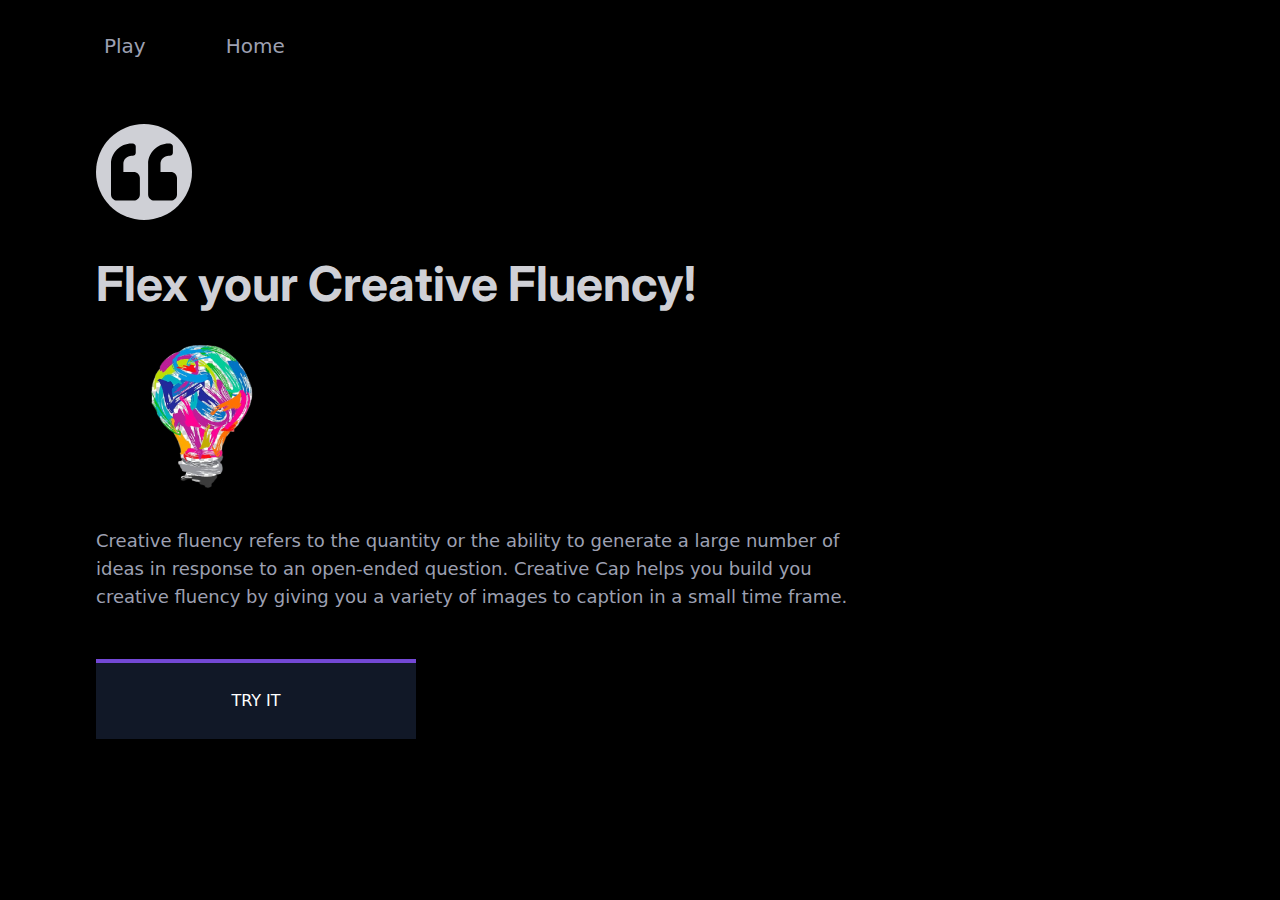
==== commit 6ffa4829: "lowercase assets in code" ====
--- a/public/about.html
+++ b/public/about.html
@@ -3,7 +3,7 @@
         <meta charset="UTF-8">
         <meta name="viewport" content="width=device-width, initial-scale=1.0">
         <title>Creative Cap</title>
-        <link rel="stylesheet" href="Assets/css/styles.css">
+        <link rel="stylesheet" href="assets/css/styles.css">
         <link rel="preconnect" href="https://fonts.gstatic.com">
         <link href="https://fonts.googleapis.com/css2?family=Inter:wght@200;300;400;600;700;800;900&display=swap" rel="stylesheet">
     </head>
@@ -22,7 +22,7 @@
                         </a>
                     </div>
                 </div>
-                <div class="flex justify-between items-center">      
+                <div class="flex justify-between items-center">     
                     <div id="logo-bar" class="flex items-center">
                         <div id="logo">
                             <a href="index.html">
@@ -51,7 +51,7 @@
                         </h1>   
                     </div>
                     <div class=" md:max-w-2xl">
-                        <img class="mx-auto sm:mx-0" src="Assets/img/lightBulb.png" alt="creative light bulb">
+                        <img class="mx-auto sm:mx-0" src="assets/img/lightBulb.png" alt="creative light bulb">
                     </div>
                     <div style="width: auto" class="  mb-8 w-auto mb-8 md:flex-none sm:max-w-md md:mt-8 md:max-w-3xl">
                         <p class="text-primary-200 text-lg font-light mt-8 mb-8">Creative fluency refers to the quantity or the ability to generate a large number of ideas in response to an open-ended question. Creative Cap helps you build you creative fluency by giving you a variety of images to caption in a small time frame. </p>
--- a/public/assets/css/styles.css
+++ b/public/assets/css/styles.css
@@ -0,0 +1,186786 @@
+@import url('https://fonts.googleapis.com/css2?family=Inter:wght@300;400;500;600;700;800;900&display=swap');
+
+/*! modern-normalize v1.0.0 | MIT License | https://github.com/sindresorhus/modern-normalize */
+
+/*
+Document
+========
+*/
+
+/**
+Use a better box model (opinionated).
+*/
+
+#button2{
+  display:none;
+}
+
+*,
+*::before,
+*::after {
+  box-sizing: border-box;
+}
+
+/**
+Use a more readable tab size (opinionated).
+*/
+
+:root {
+  -moz-tab-size: 4;
+  -o-tab-size: 4;
+     tab-size: 4;
+}
+
+/**
+1. Correct the line height in all browsers.
+2. Prevent adjustments of font size after orientation changes in iOS.
+*/
+
+html {
+  line-height: 1.15; /* 1 */
+  -webkit-text-size-adjust: 100%; /* 2 */
+}
+
+/*
+Sections
+========
+*/
+
+/**
+Remove the margin in all browsers.
+*/
+
+body {
+  margin: 0;
+}
+
+/**
+Improve consistency of default fonts in all browsers. (https://github.com/sindresorhus/modern-normalize/issues/3)
+*/
+
+body {
+  font-family:
+		system-ui,
+		-apple-system, /* Firefox supports this but not yet `system-ui` */
+		'Segoe UI',
+		Roboto,
+		Helvetica,
+		Arial,
+		sans-serif,
+		'Apple Color Emoji',
+		'Segoe UI Emoji';
+}
+
+/*
+Grouping content
+================
+*/
+
+/**
+1. Add the correct height in Firefox.
+2. Correct the inheritance of border color in Firefox. (https://bugzilla.mozilla.org/show_bug.cgi?id=190655)
+*/
+
+hr {
+  height: 0; /* 1 */
+  color: inherit; /* 2 */
+}
+
+/*
+Text-level semantics
+====================
+*/
+
+/**
+Add the correct text decoration in Chrome, Edge, and Safari.
+*/
+
+abbr[title] {
+  -webkit-text-decoration: underline dotted;
+          text-decoration: underline dotted;
+}
+
+/**
+Add the correct font weight in Edge and Safari.
+*/
+
+b,
+strong {
+  font-weight: bolder;
+}
+
+/**
+1. Improve consistency of default fonts in all browsers. (https://github.com/sindresorhus/modern-normalize/issues/3)
+2. Correct the odd 'em' font sizing in all browsers.
+*/
+
+code,
+kbd,
+samp,
+pre {
+  font-family:
+		ui-monospace,
+		SFMono-Regular,
+		Consolas,
+		'Liberation Mono',
+		Menlo,
+		monospace; /* 1 */
+  font-size: 1em; /* 2 */
+}
+
+/**
+Add the correct font size in all browsers.
+*/
+
+small {
+  font-size: 80%;
+}
+
+/**
+Prevent 'sub' and 'sup' elements from affecting the line height in all browsers.
+*/
+
+sub,
+sup {
+  font-size: 75%;
+  line-height: 0;
+  position: relative;
+  vertical-align: baseline;
+}
+
+sub {
+  bottom: -0.25em;
+}
+
+sup {
+  top: -0.5em;
+}
+
+/*
+Tabular data
+============
+*/
+
+/**
+1. Remove text indentation from table contents in Chrome and Safari. (https://bugs.chromium.org/p/chromium/issues/detail?id=999088, https://bugs.webkit.org/show_bug.cgi?id=201297)
+2. Correct table border color inheritance in all Chrome and Safari. (https://bugs.chromium.org/p/chromium/issues/detail?id=935729, https://bugs.webkit.org/show_bug.cgi?id=195016)
+*/
+
+table {
+  text-indent: 0; /* 1 */
+  border-color: inherit; /* 2 */
+}
+
+/*
+Forms
+=====
+*/
+
+/**
+1. Change the font styles in all browsers.
+2. Remove the margin in Firefox and Safari.
+*/
+
+button,
+input,
+optgroup,
+select,
+textarea {
+  font-family: inherit; /* 1 */
+  font-size: 100%; /* 1 */
+  line-height: 1.15; /* 1 */
+  margin: 0; /* 2 */
+}
+
+/**
+Remove the inheritance of text transform in Edge and Firefox.
+1. Remove the inheritance of text transform in Firefox.
+*/
+
+button,
+select { /* 1 */
+  text-transform: none;
+}
+
+/**
+Correct the inability to style clickable types in iOS and Safari.
+*/
+
+button,
+[type='button'],
+[type='reset'],
+[type='submit'] {
+  -webkit-appearance: button;
+}
+
+/**
+Remove the inner border and padding in Firefox.
+*/
+
+::-moz-focus-inner {
+  border-style: none;
+  padding: 0;
+}
+
+/**
+Restore the focus styles unset by the previous rule.
+*/
+
+:-moz-focusring {
+  outline: 1px dotted ButtonText;
+}
+
+/**
+Remove the additional ':invalid' styles in Firefox.
+See: https://github.com/mozilla/gecko-dev/blob/2f9eacd9d3d995c937b4251a5557d95d494c9be1/layout/style/res/forms.css#L728-L737
+*/
+
+:-moz-ui-invalid {
+  box-shadow: none;
+}
+
+/**
+Remove the padding so developers are not caught out when they zero out 'fieldset' elements in all browsers.
+*/
+
+legend {
+  padding: 0;
+}
+
+/**
+Add the correct vertical alignment in Chrome and Firefox.
+*/
+
+progress {
+  vertical-align: baseline;
+}
+
+/**
+Correct the cursor style of increment and decrement buttons in Safari.
+*/
+
+::-webkit-inner-spin-button,
+::-webkit-outer-spin-button {
+  height: auto;
+}
+
+/**
+1. Correct the odd appearance in Chrome and Safari.
+2. Correct the outline style in Safari.
+*/
+
+[type='search'] {
+  -webkit-appearance: textfield; /* 1 */
+  outline-offset: -2px; /* 2 */
+}
+
+/**
+Remove the inner padding in Chrome and Safari on macOS.
+*/
+
+::-webkit-search-decoration {
+  -webkit-appearance: none;
+}
+
+/**
+1. Correct the inability to style clickable types in iOS and Safari.
+2. Change font properties to 'inherit' in Safari.
+*/
+
+::-webkit-file-upload-button {
+  -webkit-appearance: button; /* 1 */
+  font: inherit; /* 2 */
+}
+
+/*
+Interactive
+===========
+*/
+
+/*
+Add the correct display in Chrome and Safari.
+*/
+
+summary {
+  display: list-item;
+}
+
+/**
+ * Manually forked from SUIT CSS Base: https://github.com/suitcss/base
+ * A thin layer on top of normalize.css that provides a starting point more
+ * suitable for web applications.
+ */
+
+/**
+ * Removes the default spacing and border for appropriate elements.
+ */
+
+blockquote,
+dl,
+dd,
+h1,
+h2,
+h3,
+h4,
+h5,
+h6,
+hr,
+figure,
+p,
+pre {
+  margin: 0;
+}
+
+button {
+  background-color: transparent;
+  background-image: none;
+}
+
+/**
+ * Work around a Firefox/IE bug where the transparent `button` background
+ * results in a loss of the default `button` focus styles.
+ */
+
+button:focus {
+  outline: 1px dotted;
+  outline: 5px auto -webkit-focus-ring-color;
+}
+
+fieldset {
+  margin: 0;
+  padding: 0;
+}
+
+ol,
+ul {
+  list-style: none;
+  margin: 0;
+  padding: 0;
+}
+
+/**
+ * Tailwind custom reset styles
+ */
+
+/**
+ * 1. Use the user's configured `sans` font-family (with Tailwind's default
+ *    sans-serif font stack as a fallback) as a sane default.
+ * 2. Use Tailwind's default "normal" line-height so the user isn't forced
+ *    to override it to ensure consistency even when using the default theme.
+ */
+
+html {
+  font-family: ui-sans-serif, system-ui, -apple-system, BlinkMacSystemFont, "Segoe UI", Roboto, "Helvetica Neue", Arial, "Noto Sans", sans-serif, "Apple Color Emoji", "Segoe UI Emoji", "Segoe UI Symbol", "Noto Color Emoji"; /* 1 */
+  line-height: 1.5; /* 2 */
+}
+
+/**
+ * Inherit font-family and line-height from `html` so users can set them as
+ * a class directly on the `html` element.
+ */
+
+body {
+  font-family: inherit;
+  line-height: inherit;
+}
+
+/**
+ * 1. Prevent padding and border from affecting element width.
+ *
+ *    We used to set this in the html element and inherit from
+ *    the parent element for everything else. This caused issues
+ *    in shadow-dom-enhanced elements like <details> where the content
+ *    is wrapped by a div with box-sizing set to `content-box`.
+ *
+ *    https://github.com/mozdevs/cssremedy/issues/4
+ *
+ *
+ * 2. Allow adding a border to an element by just adding a border-width.
+ *
+ *    By default, the way the browser specifies that an element should have no
+ *    border is by setting it's border-style to `none` in the user-agent
+ *    stylesheet.
+ *
+ *    In order to easily add borders to elements by just setting the `border-width`
+ *    property, we change the default border-style for all elements to `solid`, and
+ *    use border-width to hide them instead. This way our `border` utilities only
+ *    need to set the `border-width` property instead of the entire `border`
+ *    shorthand, making our border utilities much more straightforward to compose.
+ *
+ *    https://github.com/tailwindcss/tailwindcss/pull/116
+ */
+
+*,
+::before,
+::after {
+  box-sizing: border-box; /* 1 */
+  border-width: 0; /* 2 */
+  border-style: solid; /* 2 */
+  border-color: #e5e7eb; /* 2 */
+}
+
+/*
+ * Ensure horizontal rules are visible by default
+ */
+
+hr {
+  border-top-width: 1px;
+}
+
+/**
+ * Undo the `border-style: none` reset that Normalize applies to images so that
+ * our `border-{width}` utilities have the expected effect.
+ *
+ * The Normalize reset is unnecessary for us since we default the border-width
+ * to 0 on all elements.
+ *
+ * https://github.com/tailwindcss/tailwindcss/issues/362
+ */
+
+img {
+  border-style: solid;
+}
+
+textarea {
+  resize: vertical;
+}
+
+input::-moz-placeholder, textarea::-moz-placeholder {
+  color: #9ca3af;
+}
+
+input:-ms-input-placeholder, textarea:-ms-input-placeholder {
+  color: #9ca3af;
+}
+
+input::placeholder,
+textarea::placeholder {
+  color: #9ca3af;
+}
+
+button,
+[role="button"] {
+  cursor: pointer;
+}
+
+table {
+  border-collapse: collapse;
+}
+
+h1,
+h2,
+h3,
+h4,
+h5,
+h6 {
+  font-size: inherit;
+  font-weight: inherit;
+}
+
+/**
+ * Reset links to optimize for opt-in styling instead of
+ * opt-out.
+ */
+
+a {
+  color: inherit;
+  text-decoration: inherit;
+}
+
+/**
+ * Reset form element properties that are easy to forget to
+ * style explicitly so you don't inadvertently introduce
+ * styles that deviate from your design system. These styles
+ * supplement a partial reset that is already applied by
+ * normalize.css.
+ */
+
+button,
+input,
+optgroup,
+select,
+textarea {
+  padding: 0;
+  line-height: inherit;
+  color: inherit;
+}
+
+/**
+ * Use the configured 'mono' font family for elements that
+ * are expected to be rendered with a monospace font, falling
+ * back to the system monospace stack if there is no configured
+ * 'mono' font family.
+ */
+
+pre,
+code,
+kbd,
+samp {
+  font-family: ui-monospace, SFMono-Regular, Menlo, Monaco, Consolas, "Liberation Mono", "Courier New", monospace;
+}
+
+/**
+ * Make replaced elements `display: block` by default as that's
+ * the behavior you want almost all of the time. Inspired by
+ * CSS Remedy, with `svg` added as well.
+ *
+ * https://github.com/mozdevs/cssremedy/issues/14
+ */
+
+img,
+svg,
+video,
+canvas,
+audio,
+iframe,
+embed,
+object {
+  display: block;
+  vertical-align: middle;
+}
+
+/**
+ * Constrain images and videos to the parent width and preserve
+ * their instrinsic aspect ratio.
+ *
+ * https://github.com/mozdevs/cssremedy/issues/14
+ */
+
+img,
+video {
+  max-width: 100%;
+  height: auto;
+}
+
+.container{
+  width: 100%;
+}
+
+@media (min-width: 640px){
+  .container{
+    max-width: 640px;
+  }
+}
+
+@media (min-width: 768px){
+  .container{
+    max-width: 768px;
+  }
+}
+
+@media (min-width: 1024px){
+  .container{
+    max-width: 1024px;
+  }
+}
+
+@media (min-width: 1280px){
+  .container{
+    max-width: 1280px;
+  }
+}
+
+@media (min-width: 1536px){
+  .container{
+    max-width: 1536px;
+  }
+}
+
+.space-y-0 > :not([hidden]) ~ :not([hidden]){
+  --tw-space-y-reverse: 0;
+  margin-top: calc(0px * calc(1 - var(--tw-space-y-reverse)));
+  margin-bottom: calc(0px * var(--tw-space-y-reverse));
+}
+
+.space-x-0 > :not([hidden]) ~ :not([hidden]){
+  --tw-space-x-reverse: 0;
+  margin-right: calc(0px * var(--tw-space-x-reverse));
+  margin-left: calc(0px * calc(1 - var(--tw-space-x-reverse)));
+}
+
+.space-y-1 > :not([hidden]) ~ :not([hidden]){
+  --tw-space-y-reverse: 0;
+  margin-top: calc(0.25rem * calc(1 - var(--tw-space-y-reverse)));
+  margin-bottom: calc(0.25rem * var(--tw-space-y-reverse));
+}
+
+.space-x-1 > :not([hidden]) ~ :not([hidden]){
+  --tw-space-x-reverse: 0;
+  margin-right: calc(0.25rem * var(--tw-space-x-reverse));
+  margin-left: calc(0.25rem * calc(1 - var(--tw-space-x-reverse)));
+}
+
+.space-y-2 > :not([hidden]) ~ :not([hidden]){
+  --tw-space-y-reverse: 0;
+  margin-top: calc(0.5rem * calc(1 - var(--tw-space-y-reverse)));
+  margin-bottom: calc(0.5rem * var(--tw-space-y-reverse));
+}
+
+.space-x-2 > :not([hidden]) ~ :not([hidden]){
+  --tw-space-x-reverse: 0;
+  margin-right: calc(0.5rem * var(--tw-space-x-reverse));
+  margin-left: calc(0.5rem * calc(1 - var(--tw-space-x-reverse)));
+}
+
+.space-y-3 > :not([hidden]) ~ :not([hidden]){
+  --tw-space-y-reverse: 0;
+  margin-top: calc(0.75rem * calc(1 - var(--tw-space-y-reverse)));
+  margin-bottom: calc(0.75rem * var(--tw-space-y-reverse));
+}
+
+.space-x-3 > :not([hidden]) ~ :not([hidden]){
+  --tw-space-x-reverse: 0;
+  margin-right: calc(0.75rem * var(--tw-space-x-reverse));
+  margin-left: calc(0.75rem * calc(1 - var(--tw-space-x-reverse)));
+}
+
+.space-y-4 > :not([hidden]) ~ :not([hidden]){
+  --tw-space-y-reverse: 0;
+  margin-top: calc(1rem * calc(1 - var(--tw-space-y-reverse)));
+  margin-bottom: calc(1rem * var(--tw-space-y-reverse));
+}
+
+.space-x-4 > :not([hidden]) ~ :not([hidden]){
+  --tw-space-x-reverse: 0;
+  margin-right: calc(1rem * var(--tw-space-x-reverse));
+  margin-left: calc(1rem * calc(1 - var(--tw-space-x-reverse)));
+}
+
+.space-y-5 > :not([hidden]) ~ :not([hidden]){
+  --tw-space-y-reverse: 0;
+  margin-top: calc(1.25rem * calc(1 - var(--tw-space-y-reverse)));
+  margin-bottom: calc(1.25rem * var(--tw-space-y-reverse));
+}
+
+.space-x-5 > :not([hidden]) ~ :not([hidden]){
+  --tw-space-x-reverse: 0;
+  margin-right: calc(1.25rem * var(--tw-space-x-reverse));
+  margin-left: calc(1.25rem * calc(1 - var(--tw-space-x-reverse)));
+}
+
+.space-y-6 > :not([hidden]) ~ :not([hidden]){
+  --tw-space-y-reverse: 0;
+  margin-top: calc(1.5rem * calc(1 - var(--tw-space-y-reverse)));
+  margin-bottom: calc(1.5rem * var(--tw-space-y-reverse));
+}
+
+.space-x-6 > :not([hidden]) ~ :not([hidden]){
+  --tw-space-x-reverse: 0;
+  margin-right: calc(1.5rem * var(--tw-space-x-reverse));
+  margin-left: calc(1.5rem * calc(1 - var(--tw-space-x-reverse)));
+}
+
+.space-y-7 > :not([hidden]) ~ :not([hidden]){
+  --tw-space-y-reverse: 0;
+  margin-top: calc(1.75rem * calc(1 - var(--tw-space-y-reverse)));
+  margin-bottom: calc(1.75rem * var(--tw-space-y-reverse));
+}
+
+.space-x-7 > :not([hidden]) ~ :not([hidden]){
+  --tw-space-x-reverse: 0;
+  margin-right: calc(1.75rem * var(--tw-space-x-reverse));
+  margin-left: calc(1.75rem * calc(1 - var(--tw-space-x-reverse)));
+}
+
+.space-y-8 > :not([hidden]) ~ :not([hidden]){
+  --tw-space-y-reverse: 0;
+  margin-top: calc(2rem * calc(1 - var(--tw-space-y-reverse)));
+  margin-bottom: calc(2rem * var(--tw-space-y-reverse));
+}
+
+.space-x-8 > :not([hidden]) ~ :not([hidden]){
+  --tw-space-x-reverse: 0;
+  margin-right: calc(2rem * var(--tw-space-x-reverse));
+  margin-left: calc(2rem * calc(1 - var(--tw-space-x-reverse)));
+}
+
+.space-y-9 > :not([hidden]) ~ :not([hidden]){
+  --tw-space-y-reverse: 0;
+  margin-top: calc(2.25rem * calc(1 - var(--tw-space-y-reverse)));
+  margin-bottom: calc(2.25rem * var(--tw-space-y-reverse));
+}
+
+.space-x-9 > :not([hidden]) ~ :not([hidden]){
+  --tw-space-x-reverse: 0;
+  margin-right: calc(2.25rem * var(--tw-space-x-reverse));
+  margin-left: calc(2.25rem * calc(1 - var(--tw-space-x-reverse)));
+}
+
+.space-y-10 > :not([hidden]) ~ :not([hidden]){
+  --tw-space-y-reverse: 0;
+  margin-top: calc(2.5rem * calc(1 - var(--tw-space-y-reverse)));
+  margin-bottom: calc(2.5rem * var(--tw-space-y-reverse));
+}
+
+.space-x-10 > :not([hidden]) ~ :not([hidden]){
+  --tw-space-x-reverse: 0;
+  margin-right: calc(2.5rem * var(--tw-space-x-reverse));
+  margin-left: calc(2.5rem * calc(1 - var(--tw-space-x-reverse)));
+}
+
+.space-y-11 > :not([hidden]) ~ :not([hidden]){
+  --tw-space-y-reverse: 0;
+  margin-top: calc(2.75rem * calc(1 - var(--tw-space-y-reverse)));
+  margin-bottom: calc(2.75rem * var(--tw-space-y-reverse));
+}
+
+.space-x-11 > :not([hidden]) ~ :not([hidden]){
+  --tw-space-x-reverse: 0;
+  margin-right: calc(2.75rem * var(--tw-space-x-reverse));
+  margin-left: calc(2.75rem * calc(1 - var(--tw-space-x-reverse)));
+}
+
+.space-y-12 > :not([hidden]) ~ :not([hidden]){
+  --tw-space-y-reverse: 0;
+  margin-top: calc(3rem * calc(1 - var(--tw-space-y-reverse)));
+  margin-bottom: calc(3rem * var(--tw-space-y-reverse));
+}
+
+.space-x-12 > :not([hidden]) ~ :not([hidden]){
+  --tw-space-x-reverse: 0;
+  margin-right: calc(3rem * var(--tw-space-x-reverse));
+  margin-left: calc(3rem * calc(1 - var(--tw-space-x-reverse)));
+}
+
+.space-y-14 > :not([hidden]) ~ :not([hidden]){
+  --tw-space-y-reverse: 0;
+  margin-top: calc(3.5rem * calc(1 - var(--tw-space-y-reverse)));
+  margin-bottom: calc(3.5rem * var(--tw-space-y-reverse));
+}
+
+.space-x-14 > :not([hidden]) ~ :not([hidden]){
+  --tw-space-x-reverse: 0;
+  margin-right: calc(3.5rem * var(--tw-space-x-reverse));
+  margin-left: calc(3.5rem * calc(1 - var(--tw-space-x-reverse)));
+}
+
+.space-y-16 > :not([hidden]) ~ :not([hidden]){
+  --tw-space-y-reverse: 0;
+  margin-top: calc(4rem * calc(1 - var(--tw-space-y-reverse)));
+  margin-bottom: calc(4rem * var(--tw-space-y-reverse));
+}
+
+.space-x-16 > :not([hidden]) ~ :not([hidden]){
+  --tw-space-x-reverse: 0;
+  margin-right: calc(4rem * var(--tw-space-x-reverse));
+  margin-left: calc(4rem * calc(1 - var(--tw-space-x-reverse)));
+}
+
+.space-y-20 > :not([hidden]) ~ :not([hidden]){
+  --tw-space-y-reverse: 0;
+  margin-top: calc(5rem * calc(1 - var(--tw-space-y-reverse)));
+  margin-bottom: calc(5rem * var(--tw-space-y-reverse));
+}
+
+.space-x-20 > :not([hidden]) ~ :not([hidden]){
+  --tw-space-x-reverse: 0;
+  margin-right: calc(5rem * var(--tw-space-x-reverse));
+  margin-left: calc(5rem * calc(1 - var(--tw-space-x-reverse)));
+}
+
+.space-y-24 > :not([hidden]) ~ :not([hidden]){
+  --tw-space-y-reverse: 0;
+  margin-top: calc(6rem * calc(1 - var(--tw-space-y-reverse)));
+  margin-bottom: calc(6rem * var(--tw-space-y-reverse));
+}
+
+.space-x-24 > :not([hidden]) ~ :not([hidden]){
+  --tw-space-x-reverse: 0;
+  margin-right: calc(6rem * var(--tw-space-x-reverse));
+  margin-left: calc(6rem * calc(1 - var(--tw-space-x-reverse)));
+}
+
+.space-y-28 > :not([hidden]) ~ :not([hidden]){
+  --tw-space-y-reverse: 0;
+  margin-top: calc(7rem * calc(1 - var(--tw-space-y-reverse)));
+  margin-bottom: calc(7rem * var(--tw-space-y-reverse));
+}
+
+.space-x-28 > :not([hidden]) ~ :not([hidden]){
+  --tw-space-x-reverse: 0;
+  margin-right: calc(7rem * var(--tw-space-x-reverse));
+  margin-left: calc(7rem * calc(1 - var(--tw-space-x-reverse)));
+}
+
+.space-y-32 > :not([hidden]) ~ :not([hidden]){
+  --tw-space-y-reverse: 0;
+  margin-top: calc(8rem * calc(1 - var(--tw-space-y-reverse)));
+  margin-bottom: calc(8rem * var(--tw-space-y-reverse));
+}
+
+.space-x-32 > :not([hidden]) ~ :not([hidden]){
+  --tw-space-x-reverse: 0;
+  margin-right: calc(8rem * var(--tw-space-x-reverse));
+  margin-left: calc(8rem * calc(1 - var(--tw-space-x-reverse)));
+}
+
+.space-y-36 > :not([hidden]) ~ :not([hidden]){
+  --tw-space-y-reverse: 0;
+  margin-top: calc(9rem * calc(1 - var(--tw-space-y-reverse)));
+  margin-bottom: calc(9rem * var(--tw-space-y-reverse));
+}
+
+.space-x-36 > :not([hidden]) ~ :not([hidden]){
+  --tw-space-x-reverse: 0;
+  margin-right: calc(9rem * var(--tw-space-x-reverse));
+  margin-left: calc(9rem * calc(1 - var(--tw-space-x-reverse)));
+}
+
+.space-y-40 > :not([hidden]) ~ :not([hidden]){
+  --tw-space-y-reverse: 0;
+  margin-top: calc(10rem * calc(1 - var(--tw-space-y-reverse)));
+  margin-bottom: calc(10rem * var(--tw-space-y-reverse));
+}
+
+.space-x-40 > :not([hidden]) ~ :not([hidden]){
+  --tw-space-x-reverse: 0;
+  margin-right: calc(10rem * var(--tw-space-x-reverse));
+  margin-left: calc(10rem * calc(1 - var(--tw-space-x-reverse)));
+}
+
+.space-y-44 > :not([hidden]) ~ :not([hidden]){
+  --tw-space-y-reverse: 0;
+  margin-top: calc(11rem * calc(1 - var(--tw-space-y-reverse)));
+  margin-bottom: calc(11rem * var(--tw-space-y-reverse));
+}
+
+.space-x-44 > :not([hidden]) ~ :not([hidden]){
+  --tw-space-x-reverse: 0;
+  margin-right: calc(11rem * var(--tw-space-x-reverse));
+  margin-left: calc(11rem * calc(1 - var(--tw-space-x-reverse)));
+}
+
+.space-y-48 > :not([hidden]) ~ :not([hidden]){
+  --tw-space-y-reverse: 0;
+  margin-top: calc(12rem * calc(1 - var(--tw-space-y-reverse)));
+  margin-bottom: calc(12rem * var(--tw-space-y-reverse));
+}
+
+.space-x-48 > :not([hidden]) ~ :not([hidden]){
+  --tw-space-x-reverse: 0;
+  margin-right: calc(12rem * var(--tw-space-x-reverse));
+  margin-left: calc(12rem * calc(1 - var(--tw-space-x-reverse)));
+}
+
+.space-y-52 > :not([hidden]) ~ :not([hidden]){
+  --tw-space-y-reverse: 0;
+  margin-top: calc(13rem * calc(1 - var(--tw-space-y-reverse)));
+  margin-bottom: calc(13rem * var(--tw-space-y-reverse));
+}
+
+.space-x-52 > :not([hidden]) ~ :not([hidden]){
+  --tw-space-x-reverse: 0;
+  margin-right: calc(13rem * var(--tw-space-x-reverse));
+  margin-left: calc(13rem * calc(1 - var(--tw-space-x-reverse)));
+}
+
+.space-y-56 > :not([hidden]) ~ :not([hidden]){
+  --tw-space-y-reverse: 0;
+  margin-top: calc(14rem * calc(1 - var(--tw-space-y-reverse)));
+  margin-bottom: calc(14rem * var(--tw-space-y-reverse));
+}
+
+.space-x-56 > :not([hidden]) ~ :not([hidden]){
+  --tw-space-x-reverse: 0;
+  margin-right: calc(14rem * var(--tw-space-x-reverse));
+  margin-left: calc(14rem * calc(1 - var(--tw-space-x-reverse)));
+}
+
+.space-y-60 > :not([hidden]) ~ :not([hidden]){
+  --tw-space-y-reverse: 0;
+  margin-top: calc(15rem * calc(1 - var(--tw-space-y-reverse)));
+  margin-bottom: calc(15rem * var(--tw-space-y-reverse));
+}
+
+.space-x-60 > :not([hidden]) ~ :not([hidden]){
+  --tw-space-x-reverse: 0;
+  margin-right: calc(15rem * var(--tw-space-x-reverse));
+  margin-left: calc(15rem * calc(1 - var(--tw-space-x-reverse)));
+}
+
+.space-y-64 > :not([hidden]) ~ :not([hidden]){
+  --tw-space-y-reverse: 0;
+  margin-top: calc(16rem * calc(1 - var(--tw-space-y-reverse)));
+  margin-bottom: calc(16rem * var(--tw-space-y-reverse));
+}
+
+.space-x-64 > :not([hidden]) ~ :not([hidden]){
+  --tw-space-x-reverse: 0;
+  margin-right: calc(16rem * var(--tw-space-x-reverse));
+  margin-left: calc(16rem * calc(1 - var(--tw-space-x-reverse)));
+}
+
+.space-y-72 > :not([hidden]) ~ :not([hidden]){
+  --tw-space-y-reverse: 0;
+  margin-top: calc(18rem * calc(1 - var(--tw-space-y-reverse)));
+  margin-bottom: calc(18rem * var(--tw-space-y-reverse));
+}
+
+.space-x-72 > :not([hidden]) ~ :not([hidden]){
+  --tw-space-x-reverse: 0;
+  margin-right: calc(18rem * var(--tw-space-x-reverse));
+  margin-left: calc(18rem * calc(1 - var(--tw-space-x-reverse)));
+}
+
+.space-y-80 > :not([hidden]) ~ :not([hidden]){
+  --tw-space-y-reverse: 0;
+  margin-top: calc(20rem * calc(1 - var(--tw-space-y-reverse)));
+  margin-bottom: calc(20rem * var(--tw-space-y-reverse));
+}
+
+.space-x-80 > :not([hidden]) ~ :not([hidden]){
+  --tw-space-x-reverse: 0;
+  margin-right: calc(20rem * var(--tw-space-x-reverse));
+  margin-left: calc(20rem * calc(1 - var(--tw-space-x-reverse)));
+}
+
+.space-y-96 > :not([hidden]) ~ :not([hidden]){
+  --tw-space-y-reverse: 0;
+  margin-top: calc(24rem * calc(1 - var(--tw-space-y-reverse)));
+  margin-bottom: calc(24rem * var(--tw-space-y-reverse));
+}
+
+.space-x-96 > :not([hidden]) ~ :not([hidden]){
+  --tw-space-x-reverse: 0;
+  margin-right: calc(24rem * var(--tw-space-x-reverse));
+  margin-left: calc(24rem * calc(1 - var(--tw-space-x-reverse)));
+}
+
+.space-y-px > :not([hidden]) ~ :not([hidden]){
+  --tw-space-y-reverse: 0;
+  margin-top: calc(1px * calc(1 - var(--tw-space-y-reverse)));
+  margin-bottom: calc(1px * var(--tw-space-y-reverse));
+}
+
+.space-x-px > :not([hidden]) ~ :not([hidden]){
+  --tw-space-x-reverse: 0;
+  margin-right: calc(1px * var(--tw-space-x-reverse));
+  margin-left: calc(1px * calc(1 - var(--tw-space-x-reverse)));
+}
+
+.space-y-0\.5 > :not([hidden]) ~ :not([hidden]){
+  --tw-space-y-reverse: 0;
+  margin-top: calc(0.125rem * calc(1 - var(--tw-space-y-reverse)));
+  margin-bottom: calc(0.125rem * var(--tw-space-y-reverse));
+}
+
+.space-x-0\.5 > :not([hidden]) ~ :not([hidden]){
+  --tw-space-x-reverse: 0;
+  margin-right: calc(0.125rem * var(--tw-space-x-reverse));
+  margin-left: calc(0.125rem * calc(1 - var(--tw-space-x-reverse)));
+}
+
+.space-y-1\.5 > :not([hidden]) ~ :not([hidden]){
+  --tw-space-y-reverse: 0;
+  margin-top: calc(0.375rem * calc(1 - var(--tw-space-y-reverse)));
+  margin-bottom: calc(0.375rem * var(--tw-space-y-reverse));
+}
+
+.space-x-1\.5 > :not([hidden]) ~ :not([hidden]){
+  --tw-space-x-reverse: 0;
+  margin-right: calc(0.375rem * var(--tw-space-x-reverse));
+  margin-left: calc(0.375rem * calc(1 - var(--tw-space-x-reverse)));
+}
+
+.space-y-2\.5 > :not([hidden]) ~ :not([hidden]){
+  --tw-space-y-reverse: 0;
+  margin-top: calc(0.625rem * calc(1 - var(--tw-space-y-reverse)));
+  margin-bottom: calc(0.625rem * var(--tw-space-y-reverse));
+}
+
+.space-x-2\.5 > :not([hidden]) ~ :not([hidden]){
+  --tw-space-x-reverse: 0;
+  margin-right: calc(0.625rem * var(--tw-space-x-reverse));
+  margin-left: calc(0.625rem * calc(1 - var(--tw-space-x-reverse)));
+}
+
+.space-y-3\.5 > :not([hidden]) ~ :not([hidden]){
+  --tw-space-y-reverse: 0;
+  margin-top: calc(0.875rem * calc(1 - var(--tw-space-y-reverse)));
+  margin-bottom: calc(0.875rem * var(--tw-space-y-reverse));
+}
+
+.space-x-3\.5 > :not([hidden]) ~ :not([hidden]){
+  --tw-space-x-reverse: 0;
+  margin-right: calc(0.875rem * var(--tw-space-x-reverse));
+  margin-left: calc(0.875rem * calc(1 - var(--tw-space-x-reverse)));
+}
+
+.-space-y-0 > :not([hidden]) ~ :not([hidden]){
+  --tw-space-y-reverse: 0;
+  margin-top: calc(0px * calc(1 - var(--tw-space-y-reverse)));
+  margin-bottom: calc(0px * var(--tw-space-y-reverse));
+}
+
+.-space-x-0 > :not([hidden]) ~ :not([hidden]){
+  --tw-space-x-reverse: 0;
+  margin-right: calc(0px * var(--tw-space-x-reverse));
+  margin-left: calc(0px * calc(1 - var(--tw-space-x-reverse)));
+}
+
+.-space-y-1 > :not([hidden]) ~ :not([hidden]){
+  --tw-space-y-reverse: 0;
+  margin-top: calc(-0.25rem * calc(1 - var(--tw-space-y-reverse)));
+  margin-bottom: calc(-0.25rem * var(--tw-space-y-reverse));
+}
+
+.-space-x-1 > :not([hidden]) ~ :not([hidden]){
+  --tw-space-x-reverse: 0;
+  margin-right: calc(-0.25rem * var(--tw-space-x-reverse));
+  margin-left: calc(-0.25rem * calc(1 - var(--tw-space-x-reverse)));
+}
+
+.-space-y-2 > :not([hidden]) ~ :not([hidden]){
+  --tw-space-y-reverse: 0;
+  margin-top: calc(-0.5rem * calc(1 - var(--tw-space-y-reverse)));
+  margin-bottom: calc(-0.5rem * var(--tw-space-y-reverse));
+}
+
+.-space-x-2 > :not([hidden]) ~ :not([hidden]){
+  --tw-space-x-reverse: 0;
+  margin-right: calc(-0.5rem * var(--tw-space-x-reverse));
+  margin-left: calc(-0.5rem * calc(1 - var(--tw-space-x-reverse)));
+}
+
+.-space-y-3 > :not([hidden]) ~ :not([hidden]){
+  --tw-space-y-reverse: 0;
+  margin-top: calc(-0.75rem * calc(1 - var(--tw-space-y-reverse)));
+  margin-bottom: calc(-0.75rem * var(--tw-space-y-reverse));
+}
+
+.-space-x-3 > :not([hidden]) ~ :not([hidden]){
+  --tw-space-x-reverse: 0;
+  margin-right: calc(-0.75rem * var(--tw-space-x-reverse));
+  margin-left: calc(-0.75rem * calc(1 - var(--tw-space-x-reverse)));
+}
+
+.-space-y-4 > :not([hidden]) ~ :not([hidden]){
+  --tw-space-y-reverse: 0;
+  margin-top: calc(-1rem * calc(1 - var(--tw-space-y-reverse)));
+  margin-bottom: calc(-1rem * var(--tw-space-y-reverse));
+}
+
+.-space-x-4 > :not([hidden]) ~ :not([hidden]){
+  --tw-space-x-reverse: 0;
+  margin-right: calc(-1rem * var(--tw-space-x-reverse));
+  margin-left: calc(-1rem * calc(1 - var(--tw-space-x-reverse)));
+}
+
+.-space-y-5 > :not([hidden]) ~ :not([hidden]){
+  --tw-space-y-reverse: 0;
+  margin-top: calc(-1.25rem * calc(1 - var(--tw-space-y-reverse)));
+  margin-bottom: calc(-1.25rem * var(--tw-space-y-reverse));
+}
+
+.-space-x-5 > :not([hidden]) ~ :not([hidden]){
+  --tw-space-x-reverse: 0;
+  margin-right: calc(-1.25rem * var(--tw-space-x-reverse));
+  margin-left: calc(-1.25rem * calc(1 - var(--tw-space-x-reverse)));
+}
+
+.-space-y-6 > :not([hidden]) ~ :not([hidden]){
+  --tw-space-y-reverse: 0;
+  margin-top: calc(-1.5rem * calc(1 - var(--tw-space-y-reverse)));
+  margin-bottom: calc(-1.5rem * var(--tw-space-y-reverse));
+}
+
+.-space-x-6 > :not([hidden]) ~ :not([hidden]){
+  --tw-space-x-reverse: 0;
+  margin-right: calc(-1.5rem * var(--tw-space-x-reverse));
+  margin-left: calc(-1.5rem * calc(1 - var(--tw-space-x-reverse)));
+}
+
+.-space-y-7 > :not([hidden]) ~ :not([hidden]){
+  --tw-space-y-reverse: 0;
+  margin-top: calc(-1.75rem * calc(1 - var(--tw-space-y-reverse)));
+  margin-bottom: calc(-1.75rem * var(--tw-space-y-reverse));
+}
+
+.-space-x-7 > :not([hidden]) ~ :not([hidden]){
+  --tw-space-x-reverse: 0;
+  margin-right: calc(-1.75rem * var(--tw-space-x-reverse));
+  margin-left: calc(-1.75rem * calc(1 - var(--tw-space-x-reverse)));
+}
+
+.-space-y-8 > :not([hidden]) ~ :not([hidden]){
+  --tw-space-y-reverse: 0;
+  margin-top: calc(-2rem * calc(1 - var(--tw-space-y-reverse)));
+  margin-bottom: calc(-2rem * var(--tw-space-y-reverse));
+}
+
+.-space-x-8 > :not([hidden]) ~ :not([hidden]){
+  --tw-space-x-reverse: 0;
+  margin-right: calc(-2rem * var(--tw-space-x-reverse));
+  margin-left: calc(-2rem * calc(1 - var(--tw-space-x-reverse)));
+}
+
+.-space-y-9 > :not([hidden]) ~ :not([hidden]){
+  --tw-space-y-reverse: 0;
+  margin-top: calc(-2.25rem * calc(1 - var(--tw-space-y-reverse)));
+  margin-bottom: calc(-2.25rem * var(--tw-space-y-reverse));
+}
+
+.-space-x-9 > :not([hidden]) ~ :not([hidden]){
+  --tw-space-x-reverse: 0;
+  margin-right: calc(-2.25rem * var(--tw-space-x-reverse));
+  margin-left: calc(-2.25rem * calc(1 - var(--tw-space-x-reverse)));
+}
+
+.-space-y-10 > :not([hidden]) ~ :not([hidden]){
+  --tw-space-y-reverse: 0;
+  margin-top: calc(-2.5rem * calc(1 - var(--tw-space-y-reverse)));
+  margin-bottom: calc(-2.5rem * var(--tw-space-y-reverse));
+}
+
+.-space-x-10 > :not([hidden]) ~ :not([hidden]){
+  --tw-space-x-reverse: 0;
+  margin-right: calc(-2.5rem * var(--tw-space-x-reverse));
+  margin-left: calc(-2.5rem * calc(1 - var(--tw-space-x-reverse)));
+}
+
+.-space-y-11 > :not([hidden]) ~ :not([hidden]){
+  --tw-space-y-reverse: 0;
+  margin-top: calc(-2.75rem * calc(1 - var(--tw-space-y-reverse)));
+  margin-bottom: calc(-2.75rem * var(--tw-space-y-reverse));
+}
+
+.-space-x-11 > :not([hidden]) ~ :not([hidden]){
+  --tw-space-x-reverse: 0;
+  margin-right: calc(-2.75rem * var(--tw-space-x-reverse));
+  margin-left: calc(-2.75rem * calc(1 - var(--tw-space-x-reverse)));
+}
+
+.-space-y-12 > :not([hidden]) ~ :not([hidden]){
+  --tw-space-y-reverse: 0;
+  margin-top: calc(-3rem * calc(1 - var(--tw-space-y-reverse)));
+  margin-bottom: calc(-3rem * var(--tw-space-y-reverse));
+}
+
+.-space-x-12 > :not([hidden]) ~ :not([hidden]){
+  --tw-space-x-reverse: 0;
+  margin-right: calc(-3rem * var(--tw-space-x-reverse));
+  margin-left: calc(-3rem * calc(1 - var(--tw-space-x-reverse)));
+}
+
+.-space-y-14 > :not([hidden]) ~ :not([hidden]){
+  --tw-space-y-reverse: 0;
+  margin-top: calc(-3.5rem * calc(1 - var(--tw-space-y-reverse)));
+  margin-bottom: calc(-3.5rem * var(--tw-space-y-reverse));
+}
+
+.-space-x-14 > :not([hidden]) ~ :not([hidden]){
+  --tw-space-x-reverse: 0;
+  margin-right: calc(-3.5rem * var(--tw-space-x-reverse));
+  margin-left: calc(-3.5rem * calc(1 - var(--tw-space-x-reverse)));
+}
+
+.-space-y-16 > :not([hidden]) ~ :not([hidden]){
+  --tw-space-y-reverse: 0;
+  margin-top: calc(-4rem * calc(1 - var(--tw-space-y-reverse)));
+  margin-bottom: calc(-4rem * var(--tw-space-y-reverse));
+}
+
+.-space-x-16 > :not([hidden]) ~ :not([hidden]){
+  --tw-space-x-reverse: 0;
+  margin-right: calc(-4rem * var(--tw-space-x-reverse));
+  margin-left: calc(-4rem * calc(1 - var(--tw-space-x-reverse)));
+}
+
+.-space-y-20 > :not([hidden]) ~ :not([hidden]){
+  --tw-space-y-reverse: 0;
+  margin-top: calc(-5rem * calc(1 - var(--tw-space-y-reverse)));
+  margin-bottom: calc(-5rem * var(--tw-space-y-reverse));
+}
+
+.-space-x-20 > :not([hidden]) ~ :not([hidden]){
+  --tw-space-x-reverse: 0;
+  margin-right: calc(-5rem * var(--tw-space-x-reverse));
+  margin-left: calc(-5rem * calc(1 - var(--tw-space-x-reverse)));
+}
+
+.-space-y-24 > :not([hidden]) ~ :not([hidden]){
+  --tw-space-y-reverse: 0;
+  margin-top: calc(-6rem * calc(1 - var(--tw-space-y-reverse)));
+  margin-bottom: calc(-6rem * var(--tw-space-y-reverse));
+}
+
+.-space-x-24 > :not([hidden]) ~ :not([hidden]){
+  --tw-space-x-reverse: 0;
+  margin-right: calc(-6rem * var(--tw-space-x-reverse));
+  margin-left: calc(-6rem * calc(1 - var(--tw-space-x-reverse)));
+}
+
+.-space-y-28 > :not([hidden]) ~ :not([hidden]){
+  --tw-space-y-reverse: 0;
+  margin-top: calc(-7rem * calc(1 - var(--tw-space-y-reverse)));
+  margin-bottom: calc(-7rem * var(--tw-space-y-reverse));
+}
+
+.-space-x-28 > :not([hidden]) ~ :not([hidden]){
+  --tw-space-x-reverse: 0;
+  margin-right: calc(-7rem * var(--tw-space-x-reverse));
+  margin-left: calc(-7rem * calc(1 - var(--tw-space-x-reverse)));
+}
+
+.-space-y-32 > :not([hidden]) ~ :not([hidden]){
+  --tw-space-y-reverse: 0;
+  margin-top: calc(-8rem * calc(1 - var(--tw-space-y-reverse)));
+  margin-bottom: calc(-8rem * var(--tw-space-y-reverse));
+}
+
+.-space-x-32 > :not([hidden]) ~ :not([hidden]){
+  --tw-space-x-reverse: 0;
+  margin-right: calc(-8rem * var(--tw-space-x-reverse));
+  margin-left: calc(-8rem * calc(1 - var(--tw-space-x-reverse)));
+}
+
+.-space-y-36 > :not([hidden]) ~ :not([hidden]){
+  --tw-space-y-reverse: 0;
+  margin-top: calc(-9rem * calc(1 - var(--tw-space-y-reverse)));
+  margin-bottom: calc(-9rem * var(--tw-space-y-reverse));
+}
+
+.-space-x-36 > :not([hidden]) ~ :not([hidden]){
+  --tw-space-x-reverse: 0;
+  margin-right: calc(-9rem * var(--tw-space-x-reverse));
+  margin-left: calc(-9rem * calc(1 - var(--tw-space-x-reverse)));
+}
+
+.-space-y-40 > :not([hidden]) ~ :not([hidden]){
+  --tw-space-y-reverse: 0;
+  margin-top: calc(-10rem * calc(1 - var(--tw-space-y-reverse)));
+  margin-bottom: calc(-10rem * var(--tw-space-y-reverse));
+}
+
+.-space-x-40 > :not([hidden]) ~ :not([hidden]){
+  --tw-space-x-reverse: 0;
+  margin-right: calc(-10rem * var(--tw-space-x-reverse));
+  margin-left: calc(-10rem * calc(1 - var(--tw-space-x-reverse)));
+}
+
+.-space-y-44 > :not([hidden]) ~ :not([hidden]){
+  --tw-space-y-reverse: 0;
+  margin-top: calc(-11rem * calc(1 - var(--tw-space-y-reverse)));
+  margin-bottom: calc(-11rem * var(--tw-space-y-reverse));
+}
+
+.-space-x-44 > :not([hidden]) ~ :not([hidden]){
+  --tw-space-x-reverse: 0;
+  margin-right: calc(-11rem * var(--tw-space-x-reverse));
+  margin-left: calc(-11rem * calc(1 - var(--tw-space-x-reverse)));
+}
+
+.-space-y-48 > :not([hidden]) ~ :not([hidden]){
+  --tw-space-y-reverse: 0;
+  margin-top: calc(-12rem * calc(1 - var(--tw-space-y-reverse)));
+  margin-bottom: calc(-12rem * var(--tw-space-y-reverse));
+}
+
+.-space-x-48 > :not([hidden]) ~ :not([hidden]){
+  --tw-space-x-reverse: 0;
+  margin-right: calc(-12rem * var(--tw-space-x-reverse));
+  margin-left: calc(-12rem * calc(1 - var(--tw-space-x-reverse)));
+}
+
+.-space-y-52 > :not([hidden]) ~ :not([hidden]){
+  --tw-space-y-reverse: 0;
+  margin-top: calc(-13rem * calc(1 - var(--tw-space-y-reverse)));
+  margin-bottom: calc(-13rem * var(--tw-space-y-reverse));
+}
+
+.-space-x-52 > :not([hidden]) ~ :not([hidden]){
+  --tw-space-x-reverse: 0;
+  margin-right: calc(-13rem * var(--tw-space-x-reverse));
+  margin-left: calc(-13rem * calc(1 - var(--tw-space-x-reverse)));
+}
+
+.-space-y-56 > :not([hidden]) ~ :not([hidden]){
+  --tw-space-y-reverse: 0;
+  margin-top: calc(-14rem * calc(1 - var(--tw-space-y-reverse)));
+  margin-bottom: calc(-14rem * var(--tw-space-y-reverse));
+}
+
+.-space-x-56 > :not([hidden]) ~ :not([hidden]){
+  --tw-space-x-reverse: 0;
+  margin-right: calc(-14rem * var(--tw-space-x-reverse));
+  margin-left: calc(-14rem * calc(1 - var(--tw-space-x-reverse)));
+}
+
+.-space-y-60 > :not([hidden]) ~ :not([hidden]){
+  --tw-space-y-reverse: 0;
+  margin-top: calc(-15rem * calc(1 - var(--tw-space-y-reverse)));
+  margin-bottom: calc(-15rem * var(--tw-space-y-reverse));
+}
+
+.-space-x-60 > :not([hidden]) ~ :not([hidden]){
+  --tw-space-x-reverse: 0;
+  margin-right: calc(-15rem * var(--tw-space-x-reverse));
+  margin-left: calc(-15rem * calc(1 - var(--tw-space-x-reverse)));
+}
+
+.-space-y-64 > :not([hidden]) ~ :not([hidden]){
+  --tw-space-y-reverse: 0;
+  margin-top: calc(-16rem * calc(1 - var(--tw-space-y-reverse)));
+  margin-bottom: calc(-16rem * var(--tw-space-y-reverse));
+}
+
+.-space-x-64 > :not([hidden]) ~ :not([hidden]){
+  --tw-space-x-reverse: 0;
+  margin-right: calc(-16rem * var(--tw-space-x-reverse));
+  margin-left: calc(-16rem * calc(1 - var(--tw-space-x-reverse)));
+}
+
+.-space-y-72 > :not([hidden]) ~ :not([hidden]){
+  --tw-space-y-reverse: 0;
+  margin-top: calc(-18rem * calc(1 - var(--tw-space-y-reverse)));
+  margin-bottom: calc(-18rem * var(--tw-space-y-reverse));
+}
+
+.-space-x-72 > :not([hidden]) ~ :not([hidden]){
+  --tw-space-x-reverse: 0;
+  margin-right: calc(-18rem * var(--tw-space-x-reverse));
+  margin-left: calc(-18rem * calc(1 - var(--tw-space-x-reverse)));
+}
+
+.-space-y-80 > :not([hidden]) ~ :not([hidden]){
+  --tw-space-y-reverse: 0;
+  margin-top: calc(-20rem * calc(1 - var(--tw-space-y-reverse)));
+  margin-bottom: calc(-20rem * var(--tw-space-y-reverse));
+}
+
+.-space-x-80 > :not([hidden]) ~ :not([hidden]){
+  --tw-space-x-reverse: 0;
+  margin-right: calc(-20rem * var(--tw-space-x-reverse));
+  margin-left: calc(-20rem * calc(1 - var(--tw-space-x-reverse)));
+}
+
+.-space-y-96 > :not([hidden]) ~ :not([hidden]){
+  --tw-space-y-reverse: 0;
+  margin-top: calc(-24rem * calc(1 - var(--tw-space-y-reverse)));
+  margin-bottom: calc(-24rem * var(--tw-space-y-reverse));
+}
+
+.-space-x-96 > :not([hidden]) ~ :not([hidden]){
+  --tw-space-x-reverse: 0;
+  margin-right: calc(-24rem * var(--tw-space-x-reverse));
+  margin-left: calc(-24rem * calc(1 - var(--tw-space-x-reverse)));
+}
+
+.-space-y-px > :not([hidden]) ~ :not([hidden]){
+  --tw-space-y-reverse: 0;
+  margin-top: calc(-1px * calc(1 - var(--tw-space-y-reverse)));
+  margin-bottom: calc(-1px * var(--tw-space-y-reverse));
+}
+
+.-space-x-px > :not([hidden]) ~ :not([hidden]){
+  --tw-space-x-reverse: 0;
+  margin-right: calc(-1px * var(--tw-space-x-reverse));
+  margin-left: calc(-1px * calc(1 - var(--tw-space-x-reverse)));
+}
+
+.-space-y-0\.5 > :not([hidden]) ~ :not([hidden]){
+  --tw-space-y-reverse: 0;
+  margin-top: calc(-0.125rem * calc(1 - var(--tw-space-y-reverse)));
+  margin-bottom: calc(-0.125rem * var(--tw-space-y-reverse));
+}
+
+.-space-x-0\.5 > :not([hidden]) ~ :not([hidden]){
+  --tw-space-x-reverse: 0;
+  margin-right: calc(-0.125rem * var(--tw-space-x-reverse));
+  margin-left: calc(-0.125rem * calc(1 - var(--tw-space-x-reverse)));
+}
+
+.-space-y-1\.5 > :not([hidden]) ~ :not([hidden]){
+  --tw-space-y-reverse: 0;
+  margin-top: calc(-0.375rem * calc(1 - var(--tw-space-y-reverse)));
+  margin-bottom: calc(-0.375rem * var(--tw-space-y-reverse));
+}
+
+.-space-x-1\.5 > :not([hidden]) ~ :not([hidden]){
+  --tw-space-x-reverse: 0;
+  margin-right: calc(-0.375rem * var(--tw-space-x-reverse));
+  margin-left: calc(-0.375rem * calc(1 - var(--tw-space-x-reverse)));
+}
+
+.-space-y-2\.5 > :not([hidden]) ~ :not([hidden]){
+  --tw-space-y-reverse: 0;
+  margin-top: calc(-0.625rem * calc(1 - var(--tw-space-y-reverse)));
+  margin-bottom: calc(-0.625rem * var(--tw-space-y-reverse));
+}
+
+.-space-x-2\.5 > :not([hidden]) ~ :not([hidden]){
+  --tw-space-x-reverse: 0;
+  margin-right: calc(-0.625rem * var(--tw-space-x-reverse));
+  margin-left: calc(-0.625rem * calc(1 - var(--tw-space-x-reverse)));
+}
+
+.-space-y-3\.5 > :not([hidden]) ~ :not([hidden]){
+  --tw-space-y-reverse: 0;
+  margin-top: calc(-0.875rem * calc(1 - var(--tw-space-y-reverse)));
+  margin-bottom: calc(-0.875rem * var(--tw-space-y-reverse));
+}
+
+.-space-x-3\.5 > :not([hidden]) ~ :not([hidden]){
+  --tw-space-x-reverse: 0;
+  margin-right: calc(-0.875rem * var(--tw-space-x-reverse));
+  margin-left: calc(-0.875rem * calc(1 - var(--tw-space-x-reverse)));
+}
+
+.space-y-reverse > :not([hidden]) ~ :not([hidden]){
+  --tw-space-y-reverse: 1;
+}
+
+.space-x-reverse > :not([hidden]) ~ :not([hidden]){
+  --tw-space-x-reverse: 1;
+}
+
+.divide-y-0 > :not([hidden]) ~ :not([hidden]){
+  --tw-divide-y-reverse: 0;
+  border-top-width: calc(0px * calc(1 - var(--tw-divide-y-reverse)));
+  border-bottom-width: calc(0px * var(--tw-divide-y-reverse));
+}
+
+.divide-x-0 > :not([hidden]) ~ :not([hidden]){
+  --tw-divide-x-reverse: 0;
+  border-right-width: calc(0px * var(--tw-divide-x-reverse));
+  border-left-width: calc(0px * calc(1 - var(--tw-divide-x-reverse)));
+}
+
+.divide-y-2 > :not([hidden]) ~ :not([hidden]){
+  --tw-divide-y-reverse: 0;
+  border-top-width: calc(2px * calc(1 - var(--tw-divide-y-reverse)));
+  border-bottom-width: calc(2px * var(--tw-divide-y-reverse));
+}
+
+.divide-x-2 > :not([hidden]) ~ :not([hidden]){
+  --tw-divide-x-reverse: 0;
+  border-right-width: calc(2px * var(--tw-divide-x-reverse));
+  border-left-width: calc(2px * calc(1 - var(--tw-divide-x-reverse)));
+}
+
+.divide-y-4 > :not([hidden]) ~ :not([hidden]){
+  --tw-divide-y-reverse: 0;
+  border-top-width: calc(4px * calc(1 - var(--tw-divide-y-reverse)));
+  border-bottom-width: calc(4px * var(--tw-divide-y-reverse));
+}
+
+.divide-x-4 > :not([hidden]) ~ :not([hidden]){
+  --tw-divide-x-reverse: 0;
+  border-right-width: calc(4px * var(--tw-divide-x-reverse));
+  border-left-width: calc(4px * calc(1 - var(--tw-divide-x-reverse)));
+}
+
+.divide-y-8 > :not([hidden]) ~ :not([hidden]){
+  --tw-divide-y-reverse: 0;
+  border-top-width: calc(8px * calc(1 - var(--tw-divide-y-reverse)));
+  border-bottom-width: calc(8px * var(--tw-divide-y-reverse));
+}
+
+.divide-x-8 > :not([hidden]) ~ :not([hidden]){
+  --tw-divide-x-reverse: 0;
+  border-right-width: calc(8px * var(--tw-divide-x-reverse));
+  border-left-width: calc(8px * calc(1 - var(--tw-divide-x-reverse)));
+}
+
+.divide-y > :not([hidden]) ~ :not([hidden]){
+  --tw-divide-y-reverse: 0;
+  border-top-width: calc(1px * calc(1 - var(--tw-divide-y-reverse)));
+  border-bottom-width: calc(1px * var(--tw-divide-y-reverse));
+}
+
+.divide-x > :not([hidden]) ~ :not([hidden]){
+  --tw-divide-x-reverse: 0;
+  border-right-width: calc(1px * var(--tw-divide-x-reverse));
+  border-left-width: calc(1px * calc(1 - var(--tw-divide-x-reverse)));
+}
+
+.divide-y-reverse > :not([hidden]) ~ :not([hidden]){
+  --tw-divide-y-reverse: 1;
+}
+
+.divide-x-reverse > :not([hidden]) ~ :not([hidden]){
+  --tw-divide-x-reverse: 1;
+}
+
+.divide-transparent > :not([hidden]) ~ :not([hidden]){
+  border-color: transparent;
+}
+
+.divide-current > :not([hidden]) ~ :not([hidden]){
+  border-color: currentColor;
+}
+
+.divide-black > :not([hidden]) ~ :not([hidden]){
+  --tw-divide-opacity: 1;
+  border-color: rgba(0, 0, 0, var(--tw-divide-opacity));
+}
+
+.divide-white > :not([hidden]) ~ :not([hidden]){
+  --tw-divide-opacity: 1;
+  border-color: rgba(255, 255, 255, var(--tw-divide-opacity));
+}
+
+.divide-gray-50 > :not([hidden]) ~ :not([hidden]){
+  --tw-divide-opacity: 1;
+  border-color: rgba(249, 250, 251, var(--tw-divide-opacity));
+}
+
+.divide-gray-100 > :not([hidden]) ~ :not([hidden]){
+  --tw-divide-opacity: 1;
+  border-color: rgba(243, 244, 246, var(--tw-divide-opacity));
+}
+
+.divide-gray-200 > :not([hidden]) ~ :not([hidden]){
+  --tw-divide-opacity: 1;
+  border-color: rgba(229, 231, 235, var(--tw-divide-opacity));
+}
+
+.divide-gray-300 > :not([hidden]) ~ :not([hidden]){
+  --tw-divide-opacity: 1;
+  border-color: rgba(209, 213, 219, var(--tw-divide-opacity));
+}
+
+.divide-gray-400 > :not([hidden]) ~ :not([hidden]){
+  --tw-divide-opacity: 1;
+  border-color: rgba(156, 163, 175, var(--tw-divide-opacity));
+}
+
+.divide-gray-500 > :not([hidden]) ~ :not([hidden]){
+  --tw-divide-opacity: 1;
+  border-color: rgba(107, 114, 128, var(--tw-divide-opacity));
+}
+
+.divide-gray-600 > :not([hidden]) ~ :not([hidden]){
+  --tw-divide-opacity: 1;
+  border-color: rgba(75, 85, 99, var(--tw-divide-opacity));
+}
+
+.divide-gray-700 > :not([hidden]) ~ :not([hidden]){
+  --tw-divide-opacity: 1;
+  border-color: rgba(55, 65, 81, var(--tw-divide-opacity));
+}
+
+.divide-gray-800 > :not([hidden]) ~ :not([hidden]){
+  --tw-divide-opacity: 1;
+  border-color: rgba(31, 41, 55, var(--tw-divide-opacity));
+}
+
+.divide-gray-900 > :not([hidden]) ~ :not([hidden]){
+  --tw-divide-opacity: 1;
+  border-color: rgba(17, 24, 39, var(--tw-divide-opacity));
+}
+
+.divide-red-50 > :not([hidden]) ~ :not([hidden]){
+  --tw-divide-opacity: 1;
+  border-color: rgba(254, 242, 242, var(--tw-divide-opacity));
+}
+
+.divide-red-100 > :not([hidden]) ~ :not([hidden]){
+  --tw-divide-opacity: 1;
+  border-color: rgba(254, 226, 226, var(--tw-divide-opacity));
+}
+
+.divide-red-200 > :not([hidden]) ~ :not([hidden]){
+  --tw-divide-opacity: 1;
+  border-color: rgba(254, 202, 202, var(--tw-divide-opacity));
+}
+
+.divide-red-300 > :not([hidden]) ~ :not([hidden]){
+  --tw-divide-opacity: 1;
+  border-color: rgba(252, 165, 165, var(--tw-divide-opacity));
+}
+
+.divide-red-400 > :not([hidden]) ~ :not([hidden]){
+  --tw-divide-opacity: 1;
+  border-color: rgba(248, 113, 113, var(--tw-divide-opacity));
+}
+
+.divide-red-500 > :not([hidden]) ~ :not([hidden]){
+  --tw-divide-opacity: 1;
+  border-color: rgba(239, 68, 68, var(--tw-divide-opacity));
+}
+
+.divide-red-600 > :not([hidden]) ~ :not([hidden]){
+  --tw-divide-opacity: 1;
+  border-color: rgba(220, 38, 38, var(--tw-divide-opacity));
+}
+
+.divide-red-700 > :not([hidden]) ~ :not([hidden]){
+  --tw-divide-opacity: 1;
+  border-color: rgba(185, 28, 28, var(--tw-divide-opacity));
+}
+
+.divide-red-800 > :not([hidden]) ~ :not([hidden]){
+  --tw-divide-opacity: 1;
+  border-color: rgba(153, 27, 27, var(--tw-divide-opacity));
+}
+
+.divide-red-900 > :not([hidden]) ~ :not([hidden]){
+  --tw-divide-opacity: 1;
+  border-color: rgba(127, 29, 29, var(--tw-divide-opacity));
+}
+
+.divide-yellow-50 > :not([hidden]) ~ :not([hidden]){
+  --tw-divide-opacity: 1;
+  border-color: rgba(255, 251, 235, var(--tw-divide-opacity));
+}
+
+.divide-yellow-100 > :not([hidden]) ~ :not([hidden]){
+  --tw-divide-opacity: 1;
+  border-color: rgba(254, 243, 199, var(--tw-divide-opacity));
+}
+
+.divide-yellow-200 > :not([hidden]) ~ :not([hidden]){
+  --tw-divide-opacity: 1;
+  border-color: rgba(253, 230, 138, var(--tw-divide-opacity));
+}
+
+.divide-yellow-300 > :not([hidden]) ~ :not([hidden]){
+  --tw-divide-opacity: 1;
+  border-color: rgba(252, 211, 77, var(--tw-divide-opacity));
+}
+
+.divide-yellow-400 > :not([hidden]) ~ :not([hidden]){
+  --tw-divide-opacity: 1;
+  border-color: rgba(251, 191, 36, var(--tw-divide-opacity));
+}
+
+.divide-yellow-500 > :not([hidden]) ~ :not([hidden]){
+  --tw-divide-opacity: 1;
+  border-color: rgba(245, 158, 11, var(--tw-divide-opacity));
+}
+
+.divide-yellow-600 > :not([hidden]) ~ :not([hidden]){
+  --tw-divide-opacity: 1;
+  border-color: rgba(217, 119, 6, var(--tw-divide-opacity));
+}
+
+.divide-yellow-700 > :not([hidden]) ~ :not([hidden]){
+  --tw-divide-opacity: 1;
+  border-color: rgba(180, 83, 9, var(--tw-divide-opacity));
+}
+
+.divide-yellow-800 > :not([hidden]) ~ :not([hidden]){
+  --tw-divide-opacity: 1;
+  border-color: rgba(146, 64, 14, var(--tw-divide-opacity));
+}
+
+.divide-yellow-900 > :not([hidden]) ~ :not([hidden]){
+  --tw-divide-opacity: 1;
+  border-color: rgba(120, 53, 15, var(--tw-divide-opacity));
+}
+
+.divide-green-50 > :not([hidden]) ~ :not([hidden]){
+  --tw-divide-opacity: 1;
+  border-color: rgba(236, 253, 245, var(--tw-divide-opacity));
+}
+
+.divide-green-100 > :not([hidden]) ~ :not([hidden]){
+  --tw-divide-opacity: 1;
+  border-color: rgba(209, 250, 229, var(--tw-divide-opacity));
+}
+
+.divide-green-200 > :not([hidden]) ~ :not([hidden]){
+  --tw-divide-opacity: 1;
+  border-color: rgba(167, 243, 208, var(--tw-divide-opacity));
+}
+
+.divide-green-300 > :not([hidden]) ~ :not([hidden]){
+  --tw-divide-opacity: 1;
+  border-color: rgba(110, 231, 183, var(--tw-divide-opacity));
+}
+
+.divide-green-400 > :not([hidden]) ~ :not([hidden]){
+  --tw-divide-opacity: 1;
+  border-color: rgba(52, 211, 153, var(--tw-divide-opacity));
+}
+
+.divide-green-500 > :not([hidden]) ~ :not([hidden]){
+  --tw-divide-opacity: 1;
+  border-color: rgba(16, 185, 129, var(--tw-divide-opacity));
+}
+
+.divide-green-600 > :not([hidden]) ~ :not([hidden]){
+  --tw-divide-opacity: 1;
+  border-color: rgba(5, 150, 105, var(--tw-divide-opacity));
+}
+
+.divide-green-700 > :not([hidden]) ~ :not([hidden]){
+  --tw-divide-opacity: 1;
+  border-color: rgba(4, 120, 87, var(--tw-divide-opacity));
+}
+
+.divide-green-800 > :not([hidden]) ~ :not([hidden]){
+  --tw-divide-opacity: 1;
+  border-color: rgba(6, 95, 70, var(--tw-divide-opacity));
+}
+
+.divide-green-900 > :not([hidden]) ~ :not([hidden]){
+  --tw-divide-opacity: 1;
+  border-color: rgba(6, 78, 59, var(--tw-divide-opacity));
+}
+
+.divide-blue-50 > :not([hidden]) ~ :not([hidden]){
+  --tw-divide-opacity: 1;
+  border-color: rgba(239, 246, 255, var(--tw-divide-opacity));
+}
+
+.divide-blue-100 > :not([hidden]) ~ :not([hidden]){
+  --tw-divide-opacity: 1;
+  border-color: rgba(219, 234, 254, var(--tw-divide-opacity));
+}
+
+.divide-blue-200 > :not([hidden]) ~ :not([hidden]){
+  --tw-divide-opacity: 1;
+  border-color: rgba(191, 219, 254, var(--tw-divide-opacity));
+}
+
+.divide-blue-300 > :not([hidden]) ~ :not([hidden]){
+  --tw-divide-opacity: 1;
+  border-color: rgba(147, 197, 253, var(--tw-divide-opacity));
+}
+
+.divide-blue-400 > :not([hidden]) ~ :not([hidden]){
+  --tw-divide-opacity: 1;
+  border-color: rgba(96, 165, 250, var(--tw-divide-opacity));
+}
+
+.divide-blue-500 > :not([hidden]) ~ :not([hidden]){
+  --tw-divide-opacity: 1;
+  border-color: rgba(59, 130, 246, var(--tw-divide-opacity));
+}
+
+.divide-blue-600 > :not([hidden]) ~ :not([hidden]){
+  --tw-divide-opacity: 1;
+  border-color: rgba(37, 99, 235, var(--tw-divide-opacity));
+}
+
+.divide-blue-700 > :not([hidden]) ~ :not([hidden]){
+  --tw-divide-opacity: 1;
+  border-color: rgba(29, 78, 216, var(--tw-divide-opacity));
+}
+
+.divide-blue-800 > :not([hidden]) ~ :not([hidden]){
+  --tw-divide-opacity: 1;
+  border-color: rgba(30, 64, 175, var(--tw-divide-opacity));
+}
+
+.divide-blue-900 > :not([hidden]) ~ :not([hidden]){
+  --tw-divide-opacity: 1;
+  border-color: rgba(30, 58, 138, var(--tw-divide-opacity));
+}
+
+.divide-indigo-50 > :not([hidden]) ~ :not([hidden]){
+  --tw-divide-opacity: 1;
+  border-color: rgba(238, 242, 255, var(--tw-divide-opacity));
+}
+
+.divide-indigo-100 > :not([hidden]) ~ :not([hidden]){
+  --tw-divide-opacity: 1;
+  border-color: rgba(224, 231, 255, var(--tw-divide-opacity));
+}
+
+.divide-indigo-200 > :not([hidden]) ~ :not([hidden]){
+  --tw-divide-opacity: 1;
+  border-color: rgba(199, 210, 254, var(--tw-divide-opacity));
+}
+
+.divide-indigo-300 > :not([hidden]) ~ :not([hidden]){
+  --tw-divide-opacity: 1;
+  border-color: rgba(165, 180, 252, var(--tw-divide-opacity));
+}
+
+.divide-indigo-400 > :not([hidden]) ~ :not([hidden]){
+  --tw-divide-opacity: 1;
+  border-color: rgba(129, 140, 248, var(--tw-divide-opacity));
+}
+
+.divide-indigo-500 > :not([hidden]) ~ :not([hidden]){
+  --tw-divide-opacity: 1;
+  border-color: rgba(99, 102, 241, var(--tw-divide-opacity));
+}
+
+.divide-indigo-600 > :not([hidden]) ~ :not([hidden]){
+  --tw-divide-opacity: 1;
+  border-color: rgba(79, 70, 229, var(--tw-divide-opacity));
+}
+
+.divide-indigo-700 > :not([hidden]) ~ :not([hidden]){
+  --tw-divide-opacity: 1;
+  border-color: rgba(67, 56, 202, var(--tw-divide-opacity));
+}
+
+.divide-indigo-800 > :not([hidden]) ~ :not([hidden]){
+  --tw-divide-opacity: 1;
+  border-color: rgba(55, 48, 163, var(--tw-divide-opacity));
+}
+
+.divide-indigo-900 > :not([hidden]) ~ :not([hidden]){
+  --tw-divide-opacity: 1;
+  border-color: rgba(49, 46, 129, var(--tw-divide-opacity));
+}
+
+.divide-purple-50 > :not([hidden]) ~ :not([hidden]){
+  --tw-divide-opacity: 1;
+  border-color: rgba(245, 243, 255, var(--tw-divide-opacity));
+}
+
+.divide-purple-100 > :not([hidden]) ~ :not([hidden]){
+  --tw-divide-opacity: 1;
+  border-color: rgba(237, 233, 254, var(--tw-divide-opacity));
+}
+
+.divide-purple-200 > :not([hidden]) ~ :not([hidden]){
+  --tw-divide-opacity: 1;
+  border-color: rgba(221, 214, 254, var(--tw-divide-opacity));
+}
+
+.divide-purple-300 > :not([hidden]) ~ :not([hidden]){
+  --tw-divide-opacity: 1;
+  border-color: rgba(196, 181, 253, var(--tw-divide-opacity));
+}
+
+.divide-purple-400 > :not([hidden]) ~ :not([hidden]){
+  --tw-divide-opacity: 1;
+  border-color: rgba(167, 139, 250, var(--tw-divide-opacity));
+}
+
+.divide-purple-500 > :not([hidden]) ~ :not([hidden]){
+  --tw-divide-opacity: 1;
+  border-color: rgba(139, 92, 246, var(--tw-divide-opacity));
+}
+
+.divide-purple-600 > :not([hidden]) ~ :not([hidden]){
+  --tw-divide-opacity: 1;
+  border-color: rgba(124, 58, 237, var(--tw-divide-opacity));
+}
+
+.divide-purple-700 > :not([hidden]) ~ :not([hidden]){
+  --tw-divide-opacity: 1;
+  border-color: rgba(109, 40, 217, var(--tw-divide-opacity));
+}
+
+.divide-purple-800 > :not([hidden]) ~ :not([hidden]){
+  --tw-divide-opacity: 1;
+  border-color: rgba(91, 33, 182, var(--tw-divide-opacity));
+}
+
+.divide-purple-900 > :not([hidden]) ~ :not([hidden]){
+  --tw-divide-opacity: 1;
+  border-color: rgba(76, 29, 149, var(--tw-divide-opacity));
+}
+
+.divide-pink-50 > :not([hidden]) ~ :not([hidden]){
+  --tw-divide-opacity: 1;
+  border-color: rgba(253, 242, 248, var(--tw-divide-opacity));
+}
+
+.divide-pink-100 > :not([hidden]) ~ :not([hidden]){
+  --tw-divide-opacity: 1;
+  border-color: rgba(252, 231, 243, var(--tw-divide-opacity));
+}
+
+.divide-pink-200 > :not([hidden]) ~ :not([hidden]){
+  --tw-divide-opacity: 1;
+  border-color: rgba(251, 207, 232, var(--tw-divide-opacity));
+}
+
+.divide-pink-300 > :not([hidden]) ~ :not([hidden]){
+  --tw-divide-opacity: 1;
+  border-color: rgba(249, 168, 212, var(--tw-divide-opacity));
+}
+
+.divide-pink-400 > :not([hidden]) ~ :not([hidden]){
+  --tw-divide-opacity: 1;
+  border-color: rgba(244, 114, 182, var(--tw-divide-opacity));
+}
+
+.divide-pink-500 > :not([hidden]) ~ :not([hidden]){
+  --tw-divide-opacity: 1;
+  border-color: rgba(236, 72, 153, var(--tw-divide-opacity));
+}
+
+.divide-pink-600 > :not([hidden]) ~ :not([hidden]){
+  --tw-divide-opacity: 1;
+  border-color: rgba(219, 39, 119, var(--tw-divide-opacity));
+}
+
+.divide-pink-700 > :not([hidden]) ~ :not([hidden]){
+  --tw-divide-opacity: 1;
+  border-color: rgba(190, 24, 93, var(--tw-divide-opacity));
+}
+
+.divide-pink-800 > :not([hidden]) ~ :not([hidden]){
+  --tw-divide-opacity: 1;
+  border-color: rgba(157, 23, 77, var(--tw-divide-opacity));
+}
+
+.divide-pink-900 > :not([hidden]) ~ :not([hidden]){
+  --tw-divide-opacity: 1;
+  border-color: rgba(131, 24, 67, var(--tw-divide-opacity));
+}
+
+.divide-primary-100 > :not([hidden]) ~ :not([hidden]){
+  --tw-divide-opacity: 1;
+  border-color: rgba(207, 208, 214, var(--tw-divide-opacity));
+}
+
+.divide-primary-200 > :not([hidden]) ~ :not([hidden]){
+  border-color: 9DA0B2;
+}
+
+.divide-primary-300 > :not([hidden]) ~ :not([hidden]){
+  border-color: 7348D5;
+}
+
+.divide-solid > :not([hidden]) ~ :not([hidden]){
+  border-style: solid;
+}
+
+.divide-dashed > :not([hidden]) ~ :not([hidden]){
+  border-style: dashed;
+}
+
+.divide-dotted > :not([hidden]) ~ :not([hidden]){
+  border-style: dotted;
+}
+
+.divide-double > :not([hidden]) ~ :not([hidden]){
+  border-style: double;
+}
+
+.divide-none > :not([hidden]) ~ :not([hidden]){
+  border-style: none;
+}
+
+.divide-opacity-0 > :not([hidden]) ~ :not([hidden]){
+  --tw-divide-opacity: 0;
+}
+
+.divide-opacity-5 > :not([hidden]) ~ :not([hidden]){
+  --tw-divide-opacity: 0.05;
+}
+
+.divide-opacity-10 > :not([hidden]) ~ :not([hidden]){
+  --tw-divide-opacity: 0.1;
+}
+
+.divide-opacity-20 > :not([hidden]) ~ :not([hidden]){
+  --tw-divide-opacity: 0.2;
+}
+
+.divide-opacity-25 > :not([hidden]) ~ :not([hidden]){
+  --tw-divide-opacity: 0.25;
+}
+
+.divide-opacity-30 > :not([hidden]) ~ :not([hidden]){
+  --tw-divide-opacity: 0.3;
+}
+
+.divide-opacity-40 > :not([hidden]) ~ :not([hidden]){
+  --tw-divide-opacity: 0.4;
+}
+
+.divide-opacity-50 > :not([hidden]) ~ :not([hidden]){
+  --tw-divide-opacity: 0.5;
+}
+
+.divide-opacity-60 > :not([hidden]) ~ :not([hidden]){
+  --tw-divide-opacity: 0.6;
+}
+
+.divide-opacity-70 > :not([hidden]) ~ :not([hidden]){
+  --tw-divide-opacity: 0.7;
+}
+
+.divide-opacity-75 > :not([hidden]) ~ :not([hidden]){
+  --tw-divide-opacity: 0.75;
+}
+
+.divide-opacity-80 > :not([hidden]) ~ :not([hidden]){
+  --tw-divide-opacity: 0.8;
+}
+
+.divide-opacity-90 > :not([hidden]) ~ :not([hidden]){
+  --tw-divide-opacity: 0.9;
+}
+
+.divide-opacity-95 > :not([hidden]) ~ :not([hidden]){
+  --tw-divide-opacity: 0.95;
+}
+
+.divide-opacity-100 > :not([hidden]) ~ :not([hidden]){
+  --tw-divide-opacity: 1;
+}
+
+.sr-only{
+  position: absolute;
+  width: 1px;
+  height: 1px;
+  padding: 0;
+  margin: -1px;
+  overflow: hidden;
+  clip: rect(0, 0, 0, 0);
+  white-space: nowrap;
+  border-width: 0;
+}
+
+.not-sr-only{
+  position: static;
+  width: auto;
+  height: auto;
+  padding: 0;
+  margin: 0;
+  overflow: visible;
+  clip: auto;
+  white-space: normal;
+}
+
+.focus-within\:sr-only:focus-within{
+  position: absolute;
+  width: 1px;
+  height: 1px;
+  padding: 0;
+  margin: -1px;
+  overflow: hidden;
+  clip: rect(0, 0, 0, 0);
+  white-space: nowrap;
+  border-width: 0;
+}
+
+.focus-within\:not-sr-only:focus-within{
+  position: static;
+  width: auto;
+  height: auto;
+  padding: 0;
+  margin: 0;
+  overflow: visible;
+  clip: auto;
+  white-space: normal;
+}
+
+.focus\:sr-only:focus{
+  position: absolute;
+  width: 1px;
+  height: 1px;
+  padding: 0;
+  margin: -1px;
+  overflow: hidden;
+  clip: rect(0, 0, 0, 0);
+  white-space: nowrap;
+  border-width: 0;
+}
+
+.focus\:not-sr-only:focus{
+  position: static;
+  width: auto;
+  height: auto;
+  padding: 0;
+  margin: 0;
+  overflow: visible;
+  clip: auto;
+  white-space: normal;
+}
+
+.appearance-none{
+  -webkit-appearance: none;
+     -moz-appearance: none;
+          appearance: none;
+}
+
+.bg-fixed{
+  background-attachment: fixed;
+}
+
+.bg-local{
+  background-attachment: local;
+}
+
+.bg-scroll{
+  background-attachment: scroll;
+}
+
+.bg-clip-border{
+  background-clip: border-box;
+}
+
+.bg-clip-padding{
+  background-clip: padding-box;
+}
+
+.bg-clip-content{
+  background-clip: content-box;
+}
+
+.bg-clip-text{
+  -webkit-background-clip: text;
+          background-clip: text;
+}
+
+.bg-transparent{
+  background-color: transparent;
+}
+
+.bg-current{
+  background-color: currentColor;
+}
+
+.bg-black{
+  --tw-bg-opacity: 1;
+  background-color: rgba(0, 0, 0, var(--tw-bg-opacity));
+}
+
+.bg-white{
+  --tw-bg-opacity: 1;
+  background-color: rgba(255, 255, 255, var(--tw-bg-opacity));
+}
+
+.bg-gray-50{
+  --tw-bg-opacity: 1;
+  background-color: rgba(249, 250, 251, var(--tw-bg-opacity));
+}
+
+.bg-gray-100{
+  --tw-bg-opacity: 1;
+  background-color: rgba(243, 244, 246, var(--tw-bg-opacity));
+}
+
+.bg-gray-200{
+  --tw-bg-opacity: 1;
+  background-color: rgba(229, 231, 235, var(--tw-bg-opacity));
+}
+
+.bg-gray-300{
+  --tw-bg-opacity: 1;
+  background-color: rgba(209, 213, 219, var(--tw-bg-opacity));
+}
+
+.bg-gray-400{
+  --tw-bg-opacity: 1;
+  background-color: rgba(156, 163, 175, var(--tw-bg-opacity));
+}
+
+.bg-gray-500{
+  --tw-bg-opacity: 1;
+  background-color: rgba(107, 114, 128, var(--tw-bg-opacity));
+}
+
+.bg-gray-600{
+  --tw-bg-opacity: 1;
+  background-color: rgba(75, 85, 99, var(--tw-bg-opacity));
+}
+
+.bg-gray-700{
+  --tw-bg-opacity: 1;
+  background-color: rgba(55, 65, 81, var(--tw-bg-opacity));
+}
+
+.bg-gray-800{
+  --tw-bg-opacity: 1;
+  background-color: rgba(31, 41, 55, var(--tw-bg-opacity));
+}
+
+.bg-gray-900{
+  --tw-bg-opacity: 1;
+  background-color: rgba(17, 24, 39, var(--tw-bg-opacity));
+}
+
+.bg-red-50{
+  --tw-bg-opacity: 1;
+  background-color: rgba(254, 242, 242, var(--tw-bg-opacity));
+}
+
+.bg-red-100{
+  --tw-bg-opacity: 1;
+  background-color: rgba(254, 226, 226, var(--tw-bg-opacity));
+}
+
+.bg-red-200{
+  --tw-bg-opacity: 1;
+  background-color: rgba(254, 202, 202, var(--tw-bg-opacity));
+}
+
+.bg-red-300{
+  --tw-bg-opacity: 1;
+  background-color: rgba(252, 165, 165, var(--tw-bg-opacity));
+}
+
+.bg-red-400{
+  --tw-bg-opacity: 1;
+  background-color: rgba(248, 113, 113, var(--tw-bg-opacity));
+}
+
+.bg-red-500{
+  --tw-bg-opacity: 1;
+  background-color: rgba(239, 68, 68, var(--tw-bg-opacity));
+}
+
+.bg-red-600{
+  --tw-bg-opacity: 1;
+  background-color: rgba(220, 38, 38, var(--tw-bg-opacity));
+}
+
+.bg-red-700{
+  --tw-bg-opacity: 1;
+  background-color: rgba(185, 28, 28, var(--tw-bg-opacity));
+}
+
+.bg-red-800{
+  --tw-bg-opacity: 1;
+  background-color: rgba(153, 27, 27, var(--tw-bg-opacity));
+}
+
+.bg-red-900{
+  --tw-bg-opacity: 1;
+  background-color: rgba(127, 29, 29, var(--tw-bg-opacity));
+}
+
+.bg-yellow-50{
+  --tw-bg-opacity: 1;
+  background-color: rgba(255, 251, 235, var(--tw-bg-opacity));
+}
+
+.bg-yellow-100{
+  --tw-bg-opacity: 1;
+  background-color: rgba(254, 243, 199, var(--tw-bg-opacity));
+}
+
+.bg-yellow-200{
+  --tw-bg-opacity: 1;
+  background-color: rgba(253, 230, 138, var(--tw-bg-opacity));
+}
+
+.bg-yellow-300{
+  --tw-bg-opacity: 1;
+  background-color: rgba(252, 211, 77, var(--tw-bg-opacity));
+}
+
+.bg-yellow-400{
+  --tw-bg-opacity: 1;
+  background-color: rgba(251, 191, 36, var(--tw-bg-opacity));
+}
+
+.bg-yellow-500{
+  --tw-bg-opacity: 1;
+  background-color: rgba(245, 158, 11, var(--tw-bg-opacity));
+}
+
+.bg-yellow-600{
+  --tw-bg-opacity: 1;
+  background-color: rgba(217, 119, 6, var(--tw-bg-opacity));
+}
+
+.bg-yellow-700{
+  --tw-bg-opacity: 1;
+  background-color: rgba(180, 83, 9, var(--tw-bg-opacity));
+}
+
+.bg-yellow-800{
+  --tw-bg-opacity: 1;
+  background-color: rgba(146, 64, 14, var(--tw-bg-opacity));
+}
+
+.bg-yellow-900{
+  --tw-bg-opacity: 1;
+  background-color: rgba(120, 53, 15, var(--tw-bg-opacity));
+}
+
+.bg-green-50{
+  --tw-bg-opacity: 1;
+  background-color: rgba(236, 253, 245, var(--tw-bg-opacity));
+}
+
+.bg-green-100{
+  --tw-bg-opacity: 1;
+  background-color: rgba(209, 250, 229, var(--tw-bg-opacity));
+}
+
+.bg-green-200{
+  --tw-bg-opacity: 1;
+  background-color: rgba(167, 243, 208, var(--tw-bg-opacity));
+}
+
+.bg-green-300{
+  --tw-bg-opacity: 1;
+  background-color: rgba(110, 231, 183, var(--tw-bg-opacity));
+}
+
+.bg-green-400{
+  --tw-bg-opacity: 1;
+  background-color: rgba(52, 211, 153, var(--tw-bg-opacity));
+}
+
+.bg-green-500{
+  --tw-bg-opacity: 1;
+  background-color: rgba(16, 185, 129, var(--tw-bg-opacity));
+}
+
+.bg-green-600{
+  --tw-bg-opacity: 1;
+  background-color: rgba(5, 150, 105, var(--tw-bg-opacity));
+}
+
+.bg-green-700{
+  --tw-bg-opacity: 1;
+  background-color: rgba(4, 120, 87, var(--tw-bg-opacity));
+}
+
+.bg-green-800{
+  --tw-bg-opacity: 1;
+  background-color: rgba(6, 95, 70, var(--tw-bg-opacity));
+}
+
+.bg-green-900{
+  --tw-bg-opacity: 1;
+  background-color: rgba(6, 78, 59, var(--tw-bg-opacity));
+}
+
+.bg-blue-50{
+  --tw-bg-opacity: 1;
+  background-color: rgba(239, 246, 255, var(--tw-bg-opacity));
+}
+
+.bg-blue-100{
+  --tw-bg-opacity: 1;
+  background-color: rgba(219, 234, 254, var(--tw-bg-opacity));
+}
+
+.bg-blue-200{
+  --tw-bg-opacity: 1;
+  background-color: rgba(191, 219, 254, var(--tw-bg-opacity));
+}
+
+.bg-blue-300{
+  --tw-bg-opacity: 1;
+  background-color: rgba(147, 197, 253, var(--tw-bg-opacity));
+}
+
+.bg-blue-400{
+  --tw-bg-opacity: 1;
+  background-color: rgba(96, 165, 250, var(--tw-bg-opacity));
+}
+
+.bg-blue-500{
+  --tw-bg-opacity: 1;
+  background-color: rgba(59, 130, 246, var(--tw-bg-opacity));
+}
+
+.bg-blue-600{
+  --tw-bg-opacity: 1;
+  background-color: rgba(37, 99, 235, var(--tw-bg-opacity));
+}
+
+.bg-blue-700{
+  --tw-bg-opacity: 1;
+  background-color: rgba(29, 78, 216, var(--tw-bg-opacity));
+}
+
+.bg-blue-800{
+  --tw-bg-opacity: 1;
+  background-color: rgba(30, 64, 175, var(--tw-bg-opacity));
+}
+
+.bg-blue-900{
+  --tw-bg-opacity: 1;
+  background-color: rgba(30, 58, 138, var(--tw-bg-opacity));
+}
+
+.bg-indigo-50{
+  --tw-bg-opacity: 1;
+  background-color: rgba(238, 242, 255, var(--tw-bg-opacity));
+}
+
+.bg-indigo-100{
+  --tw-bg-opacity: 1;
+  background-color: rgba(224, 231, 255, var(--tw-bg-opacity));
+}
+
+.bg-indigo-200{
+  --tw-bg-opacity: 1;
+  background-color: rgba(199, 210, 254, var(--tw-bg-opacity));
+}
+
+.bg-indigo-300{
+  --tw-bg-opacity: 1;
+  background-color: rgba(165, 180, 252, var(--tw-bg-opacity));
+}
+
+.bg-indigo-400{
+  --tw-bg-opacity: 1;
+  background-color: rgba(129, 140, 248, var(--tw-bg-opacity));
+}
+
+.bg-indigo-500{
+  --tw-bg-opacity: 1;
+  background-color: rgba(99, 102, 241, var(--tw-bg-opacity));
+}
+
+.bg-indigo-600{
+  --tw-bg-opacity: 1;
+  background-color: rgba(79, 70, 229, var(--tw-bg-opacity));
+}
+
+.bg-indigo-700{
+  --tw-bg-opacity: 1;
+  background-color: rgba(67, 56, 202, var(--tw-bg-opacity));
+}
+
+.bg-indigo-800{
+  --tw-bg-opacity: 1;
+  background-color: rgba(55, 48, 163, var(--tw-bg-opacity));
+}
+
+.bg-indigo-900{
+  --tw-bg-opacity: 1;
+  background-color: rgba(49, 46, 129, var(--tw-bg-opacity));
+}
+
+.bg-purple-50{
+  --tw-bg-opacity: 1;
+  background-color: rgba(245, 243, 255, var(--tw-bg-opacity));
+}
+
+.bg-purple-100{
+  --tw-bg-opacity: 1;
+  background-color: rgba(237, 233, 254, var(--tw-bg-opacity));
+}
+
+.bg-purple-200{
+  --tw-bg-opacity: 1;
+  background-color: rgba(221, 214, 254, var(--tw-bg-opacity));
+}
+
+.bg-purple-300{
+  --tw-bg-opacity: 1;
+  background-color: rgba(196, 181, 253, var(--tw-bg-opacity));
+}
+
+.bg-purple-400{
+  --tw-bg-opacity: 1;
+  background-color: rgba(167, 139, 250, var(--tw-bg-opacity));
+}
+
+.bg-purple-500{
+  --tw-bg-opacity: 1;
+  background-color: rgba(139, 92, 246, var(--tw-bg-opacity));
+}
+
+.bg-purple-600{
+  --tw-bg-opacity: 1;
+  background-color: rgba(124, 58, 237, var(--tw-bg-opacity));
+}
+
+.bg-purple-700{
+  --tw-bg-opacity: 1;
+  background-color: rgba(109, 40, 217, var(--tw-bg-opacity));
+}
+
+.bg-purple-800{
+  --tw-bg-opacity: 1;
+  background-color: rgba(91, 33, 182, var(--tw-bg-opacity));
+}
+
+.bg-purple-900{
+  --tw-bg-opacity: 1;
+  background-color: rgba(76, 29, 149, var(--tw-bg-opacity));
+}
+
+.bg-pink-50{
+  --tw-bg-opacity: 1;
+  background-color: rgba(253, 242, 248, var(--tw-bg-opacity));
+}
+
+.bg-pink-100{
+  --tw-bg-opacity: 1;
+  background-color: rgba(252, 231, 243, var(--tw-bg-opacity));
+}
+
+.bg-pink-200{
+  --tw-bg-opacity: 1;
+  background-color: rgba(251, 207, 232, var(--tw-bg-opacity));
+}
+
+.bg-pink-300{
+  --tw-bg-opacity: 1;
+  background-color: rgba(249, 168, 212, var(--tw-bg-opacity));
+}
+
+.bg-pink-400{
+  --tw-bg-opacity: 1;
+  background-color: rgba(244, 114, 182, var(--tw-bg-opacity));
+}
+
+.bg-pink-500{
+  --tw-bg-opacity: 1;
+  background-color: rgba(236, 72, 153, var(--tw-bg-opacity));
+}
+
+.bg-pink-600{
+  --tw-bg-opacity: 1;
+  background-color: rgba(219, 39, 119, var(--tw-bg-opacity));
+}
+
+.bg-pink-700{
+  --tw-bg-opacity: 1;
+  background-color: rgba(190, 24, 93, var(--tw-bg-opacity));
+}
+
+.bg-pink-800{
+  --tw-bg-opacity: 1;
+  background-color: rgba(157, 23, 77, var(--tw-bg-opacity));
+}
+
+.bg-pink-900{
+  --tw-bg-opacity: 1;
+  background-color: rgba(131, 24, 67, var(--tw-bg-opacity));
+}
+
+.bg-primary-100{
+  --tw-bg-opacity: 1;
+  background-color: rgba(207, 208, 214, var(--tw-bg-opacity));
+}
+
+.bg-primary-200{
+  background-color: 9DA0B2;
+}
+
+.bg-primary-300{
+  background-color: 7348D5;
+}
+
+.group:hover .group-hover\:bg-transparent{
+  background-color: transparent;
+}
+
+.group:hover .group-hover\:bg-current{
+  background-color: currentColor;
+}
+
+.group:hover .group-hover\:bg-black{
+  --tw-bg-opacity: 1;
+  background-color: rgba(0, 0, 0, var(--tw-bg-opacity));
+}
+
+.group:hover .group-hover\:bg-white{
+  --tw-bg-opacity: 1;
+  background-color: rgba(255, 255, 255, var(--tw-bg-opacity));
+}
+
+.group:hover .group-hover\:bg-gray-50{
+  --tw-bg-opacity: 1;
+  background-color: rgba(249, 250, 251, var(--tw-bg-opacity));
+}
+
+.group:hover .group-hover\:bg-gray-100{
+  --tw-bg-opacity: 1;
+  background-color: rgba(243, 244, 246, var(--tw-bg-opacity));
+}
+
+.group:hover .group-hover\:bg-gray-200{
+  --tw-bg-opacity: 1;
+  background-color: rgba(229, 231, 235, var(--tw-bg-opacity));
+}
+
+.group:hover .group-hover\:bg-gray-300{
+  --tw-bg-opacity: 1;
+  background-color: rgba(209, 213, 219, var(--tw-bg-opacity));
+}
+
+.group:hover .group-hover\:bg-gray-400{
+  --tw-bg-opacity: 1;
+  background-color: rgba(156, 163, 175, var(--tw-bg-opacity));
+}
+
+.group:hover .group-hover\:bg-gray-500{
+  --tw-bg-opacity: 1;
+  background-color: rgba(107, 114, 128, var(--tw-bg-opacity));
+}
+
+.group:hover .group-hover\:bg-gray-600{
+  --tw-bg-opacity: 1;
+  background-color: rgba(75, 85, 99, var(--tw-bg-opacity));
+}
+
+.group:hover .group-hover\:bg-gray-700{
+  --tw-bg-opacity: 1;
+  background-color: rgba(55, 65, 81, var(--tw-bg-opacity));
+}
+
+.group:hover .group-hover\:bg-gray-800{
+  --tw-bg-opacity: 1;
+  background-color: rgba(31, 41, 55, var(--tw-bg-opacity));
+}
+
+.group:hover .group-hover\:bg-gray-900{
+  --tw-bg-opacity: 1;
+  background-color: rgba(17, 24, 39, var(--tw-bg-opacity));
+}
+
+.group:hover .group-hover\:bg-red-50{
+  --tw-bg-opacity: 1;
+  background-color: rgba(254, 242, 242, var(--tw-bg-opacity));
+}
+
+.group:hover .group-hover\:bg-red-100{
+  --tw-bg-opacity: 1;
+  background-color: rgba(254, 226, 226, var(--tw-bg-opacity));
+}
+
+.group:hover .group-hover\:bg-red-200{
+  --tw-bg-opacity: 1;
+  background-color: rgba(254, 202, 202, var(--tw-bg-opacity));
+}
+
+.group:hover .group-hover\:bg-red-300{
+  --tw-bg-opacity: 1;
+  background-color: rgba(252, 165, 165, var(--tw-bg-opacity));
+}
+
+.group:hover .group-hover\:bg-red-400{
+  --tw-bg-opacity: 1;
+  background-color: rgba(248, 113, 113, var(--tw-bg-opacity));
+}
+
+.group:hover .group-hover\:bg-red-500{
+  --tw-bg-opacity: 1;
+  background-color: rgba(239, 68, 68, var(--tw-bg-opacity));
+}
+
+.group:hover .group-hover\:bg-red-600{
+  --tw-bg-opacity: 1;
+  background-color: rgba(220, 38, 38, var(--tw-bg-opacity));
+}
+
+.group:hover .group-hover\:bg-red-700{
+  --tw-bg-opacity: 1;
+  background-color: rgba(185, 28, 28, var(--tw-bg-opacity));
+}
+
+.group:hover .group-hover\:bg-red-800{
+  --tw-bg-opacity: 1;
+  background-color: rgba(153, 27, 27, var(--tw-bg-opacity));
+}
+
+.group:hover .group-hover\:bg-red-900{
+  --tw-bg-opacity: 1;
+  background-color: rgba(127, 29, 29, var(--tw-bg-opacity));
+}
+
+.group:hover .group-hover\:bg-yellow-50{
+  --tw-bg-opacity: 1;
+  background-color: rgba(255, 251, 235, var(--tw-bg-opacity));
+}
+
+.group:hover .group-hover\:bg-yellow-100{
+  --tw-bg-opacity: 1;
+  background-color: rgba(254, 243, 199, var(--tw-bg-opacity));
+}
+
+.group:hover .group-hover\:bg-yellow-200{
+  --tw-bg-opacity: 1;
+  background-color: rgba(253, 230, 138, var(--tw-bg-opacity));
+}
+
+.group:hover .group-hover\:bg-yellow-300{
+  --tw-bg-opacity: 1;
+  background-color: rgba(252, 211, 77, var(--tw-bg-opacity));
+}
+
+.group:hover .group-hover\:bg-yellow-400{
+  --tw-bg-opacity: 1;
+  background-color: rgba(251, 191, 36, var(--tw-bg-opacity));
+}
+
+.group:hover .group-hover\:bg-yellow-500{
+  --tw-bg-opacity: 1;
+  background-color: rgba(245, 158, 11, var(--tw-bg-opacity));
+}
+
+.group:hover .group-hover\:bg-yellow-600{
+  --tw-bg-opacity: 1;
+  background-color: rgba(217, 119, 6, var(--tw-bg-opacity));
+}
+
+.group:hover .group-hover\:bg-yellow-700{
+  --tw-bg-opacity: 1;
+  background-color: rgba(180, 83, 9, var(--tw-bg-opacity));
+}
+
+.group:hover .group-hover\:bg-yellow-800{
+  --tw-bg-opacity: 1;
+  background-color: rgba(146, 64, 14, var(--tw-bg-opacity));
+}
+
+.group:hover .group-hover\:bg-yellow-900{
+  --tw-bg-opacity: 1;
+  background-color: rgba(120, 53, 15, var(--tw-bg-opacity));
+}
+
+.group:hover .group-hover\:bg-green-50{
+  --tw-bg-opacity: 1;
+  background-color: rgba(236, 253, 245, var(--tw-bg-opacity));
+}
+
+.group:hover .group-hover\:bg-green-100{
+  --tw-bg-opacity: 1;
+  background-color: rgba(209, 250, 229, var(--tw-bg-opacity));
+}
+
+.group:hover .group-hover\:bg-green-200{
+  --tw-bg-opacity: 1;
+  background-color: rgba(167, 243, 208, var(--tw-bg-opacity));
+}
+
+.group:hover .group-hover\:bg-green-300{
+  --tw-bg-opacity: 1;
+  background-color: rgba(110, 231, 183, var(--tw-bg-opacity));
+}
+
+.group:hover .group-hover\:bg-green-400{
+  --tw-bg-opacity: 1;
+  background-color: rgba(52, 211, 153, var(--tw-bg-opacity));
+}
+
+.group:hover .group-hover\:bg-green-500{
+  --tw-bg-opacity: 1;
+  background-color: rgba(16, 185, 129, var(--tw-bg-opacity));
+}
+
+.group:hover .group-hover\:bg-green-600{
+  --tw-bg-opacity: 1;
+  background-color: rgba(5, 150, 105, var(--tw-bg-opacity));
+}
+
+.group:hover .group-hover\:bg-green-700{
+  --tw-bg-opacity: 1;
+  background-color: rgba(4, 120, 87, var(--tw-bg-opacity));
+}
+
+.group:hover .group-hover\:bg-green-800{
+  --tw-bg-opacity: 1;
+  background-color: rgba(6, 95, 70, var(--tw-bg-opacity));
+}
+
+.group:hover .group-hover\:bg-green-900{
+  --tw-bg-opacity: 1;
+  background-color: rgba(6, 78, 59, var(--tw-bg-opacity));
+}
+
+.group:hover .group-hover\:bg-blue-50{
+  --tw-bg-opacity: 1;
+  background-color: rgba(239, 246, 255, var(--tw-bg-opacity));
+}
+
+.group:hover .group-hover\:bg-blue-100{
+  --tw-bg-opacity: 1;
+  background-color: rgba(219, 234, 254, var(--tw-bg-opacity));
+}
+
+.group:hover .group-hover\:bg-blue-200{
+  --tw-bg-opacity: 1;
+  background-color: rgba(191, 219, 254, var(--tw-bg-opacity));
+}
+
+.group:hover .group-hover\:bg-blue-300{
+  --tw-bg-opacity: 1;
+  background-color: rgba(147, 197, 253, var(--tw-bg-opacity));
+}
+
+.group:hover .group-hover\:bg-blue-400{
+  --tw-bg-opacity: 1;
+  background-color: rgba(96, 165, 250, var(--tw-bg-opacity));
+}
+
+.group:hover .group-hover\:bg-blue-500{
+  --tw-bg-opacity: 1;
+  background-color: rgba(59, 130, 246, var(--tw-bg-opacity));
+}
+
+.group:hover .group-hover\:bg-blue-600{
+  --tw-bg-opacity: 1;
+  background-color: rgba(37, 99, 235, var(--tw-bg-opacity));
+}
+
+.group:hover .group-hover\:bg-blue-700{
+  --tw-bg-opacity: 1;
+  background-color: rgba(29, 78, 216, var(--tw-bg-opacity));
+}
+
+.group:hover .group-hover\:bg-blue-800{
+  --tw-bg-opacity: 1;
+  background-color: rgba(30, 64, 175, var(--tw-bg-opacity));
+}
+
+.group:hover .group-hover\:bg-blue-900{
+  --tw-bg-opacity: 1;
+  background-color: rgba(30, 58, 138, var(--tw-bg-opacity));
+}
+
+.group:hover .group-hover\:bg-indigo-50{
+  --tw-bg-opacity: 1;
+  background-color: rgba(238, 242, 255, var(--tw-bg-opacity));
+}
+
+.group:hover .group-hover\:bg-indigo-100{
+  --tw-bg-opacity: 1;
+  background-color: rgba(224, 231, 255, var(--tw-bg-opacity));
+}
+
+.group:hover .group-hover\:bg-indigo-200{
+  --tw-bg-opacity: 1;
+  background-color: rgba(199, 210, 254, var(--tw-bg-opacity));
+}
+
+.group:hover .group-hover\:bg-indigo-300{
+  --tw-bg-opacity: 1;
+  background-color: rgba(165, 180, 252, var(--tw-bg-opacity));
+}
+
+.group:hover .group-hover\:bg-indigo-400{
+  --tw-bg-opacity: 1;
+  background-color: rgba(129, 140, 248, var(--tw-bg-opacity));
+}
+
+.group:hover .group-hover\:bg-indigo-500{
+  --tw-bg-opacity: 1;
+  background-color: rgba(99, 102, 241, var(--tw-bg-opacity));
+}
+
+.group:hover .group-hover\:bg-indigo-600{
+  --tw-bg-opacity: 1;
+  background-color: rgba(79, 70, 229, var(--tw-bg-opacity));
+}
+
+.group:hover .group-hover\:bg-indigo-700{
+  --tw-bg-opacity: 1;
+  background-color: rgba(67, 56, 202, var(--tw-bg-opacity));
+}
+
+.group:hover .group-hover\:bg-indigo-800{
+  --tw-bg-opacity: 1;
+  background-color: rgba(55, 48, 163, var(--tw-bg-opacity));
+}
+
+.group:hover .group-hover\:bg-indigo-900{
+  --tw-bg-opacity: 1;
+  background-color: rgba(49, 46, 129, var(--tw-bg-opacity));
+}
+
+.group:hover .group-hover\:bg-purple-50{
+  --tw-bg-opacity: 1;
+  background-color: rgba(245, 243, 255, var(--tw-bg-opacity));
+}
+
+.group:hover .group-hover\:bg-purple-100{
+  --tw-bg-opacity: 1;
+  background-color: rgba(237, 233, 254, var(--tw-bg-opacity));
+}
+
+.group:hover .group-hover\:bg-purple-200{
+  --tw-bg-opacity: 1;
+  background-color: rgba(221, 214, 254, var(--tw-bg-opacity));
+}
+
+.group:hover .group-hover\:bg-purple-300{
+  --tw-bg-opacity: 1;
+  background-color: rgba(196, 181, 253, var(--tw-bg-opacity));
+}
+
+.group:hover .group-hover\:bg-purple-400{
+  --tw-bg-opacity: 1;
+  background-color: rgba(167, 139, 250, var(--tw-bg-opacity));
+}
+
+.group:hover .group-hover\:bg-purple-500{
+  --tw-bg-opacity: 1;
+  background-color: rgba(139, 92, 246, var(--tw-bg-opacity));
+}
+
+.group:hover .group-hover\:bg-purple-600{
+  --tw-bg-opacity: 1;
+  background-color: rgba(124, 58, 237, var(--tw-bg-opacity));
+}
+
+.group:hover .group-hover\:bg-purple-700{
+  --tw-bg-opacity: 1;
+  background-color: rgba(109, 40, 217, var(--tw-bg-opacity));
+}
+
+.group:hover .group-hover\:bg-purple-800{
+  --tw-bg-opacity: 1;
+  background-color: rgba(91, 33, 182, var(--tw-bg-opacity));
+}
+
+.group:hover .group-hover\:bg-purple-900{
+  --tw-bg-opacity: 1;
+  background-color: rgba(76, 29, 149, var(--tw-bg-opacity));
+}
+
+.group:hover .group-hover\:bg-pink-50{
+  --tw-bg-opacity: 1;
+  background-color: rgba(253, 242, 248, var(--tw-bg-opacity));
+}
+
+.group:hover .group-hover\:bg-pink-100{
+  --tw-bg-opacity: 1;
+  background-color: rgba(252, 231, 243, var(--tw-bg-opacity));
+}
+
+.group:hover .group-hover\:bg-pink-200{
+  --tw-bg-opacity: 1;
+  background-color: rgba(251, 207, 232, var(--tw-bg-opacity));
+}
+
+.group:hover .group-hover\:bg-pink-300{
+  --tw-bg-opacity: 1;
+  background-color: rgba(249, 168, 212, var(--tw-bg-opacity));
+}
+
+.group:hover .group-hover\:bg-pink-400{
+  --tw-bg-opacity: 1;
+  background-color: rgba(244, 114, 182, var(--tw-bg-opacity));
+}
+
+.group:hover .group-hover\:bg-pink-500{
+  --tw-bg-opacity: 1;
+  background-color: rgba(236, 72, 153, var(--tw-bg-opacity));
+}
+
+.group:hover .group-hover\:bg-pink-600{
+  --tw-bg-opacity: 1;
+  background-color: rgba(219, 39, 119, var(--tw-bg-opacity));
+}
+
+.group:hover .group-hover\:bg-pink-700{
+  --tw-bg-opacity: 1;
+  background-color: rgba(190, 24, 93, var(--tw-bg-opacity));
+}
+
+.group:hover .group-hover\:bg-pink-800{
+  --tw-bg-opacity: 1;
+  background-color: rgba(157, 23, 77, var(--tw-bg-opacity));
+}
+
+.group:hover .group-hover\:bg-pink-900{
+  --tw-bg-opacity: 1;
+  background-color: rgba(131, 24, 67, var(--tw-bg-opacity));
+}
+
+.group:hover .group-hover\:bg-primary-100{
+  --tw-bg-opacity: 1;
+  background-color: rgba(207, 208, 214, var(--tw-bg-opacity));
+}
+
+.group:hover .group-hover\:bg-primary-200{
+  background-color: 9DA0B2;
+}
+
+.group:hover .group-hover\:bg-primary-300{
+  background-color: 7348D5;
+}
+
+.focus-within\:bg-transparent:focus-within{
+  background-color: transparent;
+}
+
+.focus-within\:bg-current:focus-within{
+  background-color: currentColor;
+}
+
+.focus-within\:bg-black:focus-within{
+  --tw-bg-opacity: 1;
+  background-color: rgba(0, 0, 0, var(--tw-bg-opacity));
+}
+
+.focus-within\:bg-white:focus-within{
+  --tw-bg-opacity: 1;
+  background-color: rgba(255, 255, 255, var(--tw-bg-opacity));
+}
+
+.focus-within\:bg-gray-50:focus-within{
+  --tw-bg-opacity: 1;
+  background-color: rgba(249, 250, 251, var(--tw-bg-opacity));
+}
+
+.focus-within\:bg-gray-100:focus-within{
+  --tw-bg-opacity: 1;
+  background-color: rgba(243, 244, 246, var(--tw-bg-opacity));
+}
+
+.focus-within\:bg-gray-200:focus-within{
+  --tw-bg-opacity: 1;
+  background-color: rgba(229, 231, 235, var(--tw-bg-opacity));
+}
+
+.focus-within\:bg-gray-300:focus-within{
+  --tw-bg-opacity: 1;
+  background-color: rgba(209, 213, 219, var(--tw-bg-opacity));
+}
+
+.focus-within\:bg-gray-400:focus-within{
+  --tw-bg-opacity: 1;
+  background-color: rgba(156, 163, 175, var(--tw-bg-opacity));
+}
+
+.focus-within\:bg-gray-500:focus-within{
+  --tw-bg-opacity: 1;
+  background-color: rgba(107, 114, 128, var(--tw-bg-opacity));
+}
+
+.focus-within\:bg-gray-600:focus-within{
+  --tw-bg-opacity: 1;
+  background-color: rgba(75, 85, 99, var(--tw-bg-opacity));
+}
+
+.focus-within\:bg-gray-700:focus-within{
+  --tw-bg-opacity: 1;
+  background-color: rgba(55, 65, 81, var(--tw-bg-opacity));
+}
+
+.focus-within\:bg-gray-800:focus-within{
+  --tw-bg-opacity: 1;
+  background-color: rgba(31, 41, 55, var(--tw-bg-opacity));
+}
+
+.focus-within\:bg-gray-900:focus-within{
+  --tw-bg-opacity: 1;
+  background-color: rgba(17, 24, 39, var(--tw-bg-opacity));
+}
+
+.focus-within\:bg-red-50:focus-within{
+  --tw-bg-opacity: 1;
+  background-color: rgba(254, 242, 242, var(--tw-bg-opacity));
+}
+
+.focus-within\:bg-red-100:focus-within{
+  --tw-bg-opacity: 1;
+  background-color: rgba(254, 226, 226, var(--tw-bg-opacity));
+}
+
+.focus-within\:bg-red-200:focus-within{
+  --tw-bg-opacity: 1;
+  background-color: rgba(254, 202, 202, var(--tw-bg-opacity));
+}
+
+.focus-within\:bg-red-300:focus-within{
+  --tw-bg-opacity: 1;
+  background-color: rgba(252, 165, 165, var(--tw-bg-opacity));
+}
+
+.focus-within\:bg-red-400:focus-within{
+  --tw-bg-opacity: 1;
+  background-color: rgba(248, 113, 113, var(--tw-bg-opacity));
+}
+
+.focus-within\:bg-red-500:focus-within{
+  --tw-bg-opacity: 1;
+  background-color: rgba(239, 68, 68, var(--tw-bg-opacity));
+}
+
+.focus-within\:bg-red-600:focus-within{
+  --tw-bg-opacity: 1;
+  background-color: rgba(220, 38, 38, var(--tw-bg-opacity));
+}
+
+.focus-within\:bg-red-700:focus-within{
+  --tw-bg-opacity: 1;
+  background-color: rgba(185, 28, 28, var(--tw-bg-opacity));
+}
+
+.focus-within\:bg-red-800:focus-within{
+  --tw-bg-opacity: 1;
+  background-color: rgba(153, 27, 27, var(--tw-bg-opacity));
+}
+
+.focus-within\:bg-red-900:focus-within{
+  --tw-bg-opacity: 1;
+  background-color: rgba(127, 29, 29, var(--tw-bg-opacity));
+}
+
+.focus-within\:bg-yellow-50:focus-within{
+  --tw-bg-opacity: 1;
+  background-color: rgba(255, 251, 235, var(--tw-bg-opacity));
+}
+
+.focus-within\:bg-yellow-100:focus-within{
+  --tw-bg-opacity: 1;
+  background-color: rgba(254, 243, 199, var(--tw-bg-opacity));
+}
+
+.focus-within\:bg-yellow-200:focus-within{
+  --tw-bg-opacity: 1;
+  background-color: rgba(253, 230, 138, var(--tw-bg-opacity));
+}
+
+.focus-within\:bg-yellow-300:focus-within{
+  --tw-bg-opacity: 1;
+  background-color: rgba(252, 211, 77, var(--tw-bg-opacity));
+}
+
+.focus-within\:bg-yellow-400:focus-within{
+  --tw-bg-opacity: 1;
+  background-color: rgba(251, 191, 36, var(--tw-bg-opacity));
+}
+
+.focus-within\:bg-yellow-500:focus-within{
+  --tw-bg-opacity: 1;
+  background-color: rgba(245, 158, 11, var(--tw-bg-opacity));
+}
+
+.focus-within\:bg-yellow-600:focus-within{
+  --tw-bg-opacity: 1;
+  background-color: rgba(217, 119, 6, var(--tw-bg-opacity));
+}
+
+.focus-within\:bg-yellow-700:focus-within{
+  --tw-bg-opacity: 1;
+  background-color: rgba(180, 83, 9, var(--tw-bg-opacity));
+}
+
+.focus-within\:bg-yellow-800:focus-within{
+  --tw-bg-opacity: 1;
+  background-color: rgba(146, 64, 14, var(--tw-bg-opacity));
+}
+
+.focus-within\:bg-yellow-900:focus-within{
+  --tw-bg-opacity: 1;
+  background-color: rgba(120, 53, 15, var(--tw-bg-opacity));
+}
+
+.focus-within\:bg-green-50:focus-within{
+  --tw-bg-opacity: 1;
+  background-color: rgba(236, 253, 245, var(--tw-bg-opacity));
+}
+
+.focus-within\:bg-green-100:focus-within{
+  --tw-bg-opacity: 1;
+  background-color: rgba(209, 250, 229, var(--tw-bg-opacity));
+}
+
+.focus-within\:bg-green-200:focus-within{
+  --tw-bg-opacity: 1;
+  background-color: rgba(167, 243, 208, var(--tw-bg-opacity));
+}
+
+.focus-within\:bg-green-300:focus-within{
+  --tw-bg-opacity: 1;
+  background-color: rgba(110, 231, 183, var(--tw-bg-opacity));
+}
+
+.focus-within\:bg-green-400:focus-within{
+  --tw-bg-opacity: 1;
+  background-color: rgba(52, 211, 153, var(--tw-bg-opacity));
+}
+
+.focus-within\:bg-green-500:focus-within{
+  --tw-bg-opacity: 1;
+  background-color: rgba(16, 185, 129, var(--tw-bg-opacity));
+}
+
+.focus-within\:bg-green-600:focus-within{
+  --tw-bg-opacity: 1;
+  background-color: rgba(5, 150, 105, var(--tw-bg-opacity));
+}
+
+.focus-within\:bg-green-700:focus-within{
+  --tw-bg-opacity: 1;
+  background-color: rgba(4, 120, 87, var(--tw-bg-opacity));
+}
+
+.focus-within\:bg-green-800:focus-within{
+  --tw-bg-opacity: 1;
+  background-color: rgba(6, 95, 70, var(--tw-bg-opacity));
+}
+
+.focus-within\:bg-green-900:focus-within{
+  --tw-bg-opacity: 1;
+  background-color: rgba(6, 78, 59, var(--tw-bg-opacity));
+}
+
+.focus-within\:bg-blue-50:focus-within{
+  --tw-bg-opacity: 1;
+  background-color: rgba(239, 246, 255, var(--tw-bg-opacity));
+}
+
+.focus-within\:bg-blue-100:focus-within{
+  --tw-bg-opacity: 1;
+  background-color: rgba(219, 234, 254, var(--tw-bg-opacity));
+}
+
+.focus-within\:bg-blue-200:focus-within{
+  --tw-bg-opacity: 1;
+  background-color: rgba(191, 219, 254, var(--tw-bg-opacity));
+}
+
+.focus-within\:bg-blue-300:focus-within{
+  --tw-bg-opacity: 1;
+  background-color: rgba(147, 197, 253, var(--tw-bg-opacity));
+}
+
+.focus-within\:bg-blue-400:focus-within{
+  --tw-bg-opacity: 1;
+  background-color: rgba(96, 165, 250, var(--tw-bg-opacity));
+}
+
+.focus-within\:bg-blue-500:focus-within{
+  --tw-bg-opacity: 1;
+  background-color: rgba(59, 130, 246, var(--tw-bg-opacity));
+}
+
+.focus-within\:bg-blue-600:focus-within{
+  --tw-bg-opacity: 1;
+  background-color: rgba(37, 99, 235, var(--tw-bg-opacity));
+}
+
+.focus-within\:bg-blue-700:focus-within{
+  --tw-bg-opacity: 1;
+  background-color: rgba(29, 78, 216, var(--tw-bg-opacity));
+}
+
+.focus-within\:bg-blue-800:focus-within{
+  --tw-bg-opacity: 1;
+  background-color: rgba(30, 64, 175, var(--tw-bg-opacity));
+}
+
+.focus-within\:bg-blue-900:focus-within{
+  --tw-bg-opacity: 1;
+  background-color: rgba(30, 58, 138, var(--tw-bg-opacity));
+}
+
+.focus-within\:bg-indigo-50:focus-within{
+  --tw-bg-opacity: 1;
+  background-color: rgba(238, 242, 255, var(--tw-bg-opacity));
+}
+
+.focus-within\:bg-indigo-100:focus-within{
+  --tw-bg-opacity: 1;
+  background-color: rgba(224, 231, 255, var(--tw-bg-opacity));
+}
+
+.focus-within\:bg-indigo-200:focus-within{
+  --tw-bg-opacity: 1;
+  background-color: rgba(199, 210, 254, var(--tw-bg-opacity));
+}
+
+.focus-within\:bg-indigo-300:focus-within{
+  --tw-bg-opacity: 1;
+  background-color: rgba(165, 180, 252, var(--tw-bg-opacity));
+}
+
+.focus-within\:bg-indigo-400:focus-within{
+  --tw-bg-opacity: 1;
+  background-color: rgba(129, 140, 248, var(--tw-bg-opacity));
+}
+
+.focus-within\:bg-indigo-500:focus-within{
+  --tw-bg-opacity: 1;
+  background-color: rgba(99, 102, 241, var(--tw-bg-opacity));
+}
+
+.focus-within\:bg-indigo-600:focus-within{
+  --tw-bg-opacity: 1;
+  background-color: rgba(79, 70, 229, var(--tw-bg-opacity));
+}
+
+.focus-within\:bg-indigo-700:focus-within{
+  --tw-bg-opacity: 1;
+  background-color: rgba(67, 56, 202, var(--tw-bg-opacity));
+}
+
+.focus-within\:bg-indigo-800:focus-within{
+  --tw-bg-opacity: 1;
+  background-color: rgba(55, 48, 163, var(--tw-bg-opacity));
+}
+
+.focus-within\:bg-indigo-900:focus-within{
+  --tw-bg-opacity: 1;
+  background-color: rgba(49, 46, 129, var(--tw-bg-opacity));
+}
+
+.focus-within\:bg-purple-50:focus-within{
+  --tw-bg-opacity: 1;
+  background-color: rgba(245, 243, 255, var(--tw-bg-opacity));
+}
+
+.focus-within\:bg-purple-100:focus-within{
+  --tw-bg-opacity: 1;
+  background-color: rgba(237, 233, 254, var(--tw-bg-opacity));
+}
+
+.focus-within\:bg-purple-200:focus-within{
+  --tw-bg-opacity: 1;
+  background-color: rgba(221, 214, 254, var(--tw-bg-opacity));
+}
+
+.focus-within\:bg-purple-300:focus-within{
+  --tw-bg-opacity: 1;
+  background-color: rgba(196, 181, 253, var(--tw-bg-opacity));
+}
+
+.focus-within\:bg-purple-400:focus-within{
+  --tw-bg-opacity: 1;
+  background-color: rgba(167, 139, 250, var(--tw-bg-opacity));
+}
+
+.focus-within\:bg-purple-500:focus-within{
+  --tw-bg-opacity: 1;
+  background-color: rgba(139, 92, 246, var(--tw-bg-opacity));
+}
+
+.focus-within\:bg-purple-600:focus-within{
+  --tw-bg-opacity: 1;
+  background-color: rgba(124, 58, 237, var(--tw-bg-opacity));
+}
+
+.focus-within\:bg-purple-700:focus-within{
+  --tw-bg-opacity: 1;
+  background-color: rgba(109, 40, 217, var(--tw-bg-opacity));
+}
+
+.focus-within\:bg-purple-800:focus-within{
+  --tw-bg-opacity: 1;
+  background-color: rgba(91, 33, 182, var(--tw-bg-opacity));
+}
+
+.focus-within\:bg-purple-900:focus-within{
+  --tw-bg-opacity: 1;
+  background-color: rgba(76, 29, 149, var(--tw-bg-opacity));
+}
+
+.focus-within\:bg-pink-50:focus-within{
+  --tw-bg-opacity: 1;
+  background-color: rgba(253, 242, 248, var(--tw-bg-opacity));
+}
+
+.focus-within\:bg-pink-100:focus-within{
+  --tw-bg-opacity: 1;
+  background-color: rgba(252, 231, 243, var(--tw-bg-opacity));
+}
+
+.focus-within\:bg-pink-200:focus-within{
+  --tw-bg-opacity: 1;
+  background-color: rgba(251, 207, 232, var(--tw-bg-opacity));
+}
+
+.focus-within\:bg-pink-300:focus-within{
+  --tw-bg-opacity: 1;
+  background-color: rgba(249, 168, 212, var(--tw-bg-opacity));
+}
+
+.focus-within\:bg-pink-400:focus-within{
+  --tw-bg-opacity: 1;
+  background-color: rgba(244, 114, 182, var(--tw-bg-opacity));
+}
+
+.focus-within\:bg-pink-500:focus-within{
+  --tw-bg-opacity: 1;
+  background-color: rgba(236, 72, 153, var(--tw-bg-opacity));
+}
+
+.focus-within\:bg-pink-600:focus-within{
+  --tw-bg-opacity: 1;
+  background-color: rgba(219, 39, 119, var(--tw-bg-opacity));
+}
+
+.focus-within\:bg-pink-700:focus-within{
+  --tw-bg-opacity: 1;
+  background-color: rgba(190, 24, 93, var(--tw-bg-opacity));
+}
+
+.focus-within\:bg-pink-800:focus-within{
+  --tw-bg-opacity: 1;
+  background-color: rgba(157, 23, 77, var(--tw-bg-opacity));
+}
+
+.focus-within\:bg-pink-900:focus-within{
+  --tw-bg-opacity: 1;
+  background-color: rgba(131, 24, 67, var(--tw-bg-opacity));
+}
+
+.focus-within\:bg-primary-100:focus-within{
+  --tw-bg-opacity: 1;
+  background-color: rgba(207, 208, 214, var(--tw-bg-opacity));
+}
+
+.focus-within\:bg-primary-200:focus-within{
+  background-color: 9DA0B2;
+}
+
+.focus-within\:bg-primary-300:focus-within{
+  background-color: 7348D5;
+}
+
+.hover\:bg-transparent:hover{
+  background-color: transparent;
+}
+
+.hover\:bg-current:hover{
+  background-color: currentColor;
+}
+
+.hover\:bg-black:hover{
+  --tw-bg-opacity: 1;
+  background-color: rgba(0, 0, 0, var(--tw-bg-opacity));
+}
+
+.hover\:bg-white:hover{
+  --tw-bg-opacity: 1;
+  background-color: rgba(255, 255, 255, var(--tw-bg-opacity));
+}
+
+.hover\:bg-gray-50:hover{
+  --tw-bg-opacity: 1;
+  background-color: rgba(249, 250, 251, var(--tw-bg-opacity));
+}
+
+.hover\:bg-gray-100:hover{
+  --tw-bg-opacity: 1;
+  background-color: rgba(243, 244, 246, var(--tw-bg-opacity));
+}
+
+.hover\:bg-gray-200:hover{
+  --tw-bg-opacity: 1;
+  background-color: rgba(229, 231, 235, var(--tw-bg-opacity));
+}
+
+.hover\:bg-gray-300:hover{
+  --tw-bg-opacity: 1;
+  background-color: rgba(209, 213, 219, var(--tw-bg-opacity));
+}
+
+.hover\:bg-gray-400:hover{
+  --tw-bg-opacity: 1;
+  background-color: rgba(156, 163, 175, var(--tw-bg-opacity));
+}
+
+.hover\:bg-gray-500:hover{
+  --tw-bg-opacity: 1;
+  background-color: rgba(107, 114, 128, var(--tw-bg-opacity));
+}
+
+.hover\:bg-gray-600:hover{
+  --tw-bg-opacity: 1;
+  background-color: rgba(75, 85, 99, var(--tw-bg-opacity));
+}
+
+.hover\:bg-gray-700:hover{
+  --tw-bg-opacity: 1;
+  background-color: rgba(55, 65, 81, var(--tw-bg-opacity));
+}
+
+.hover\:bg-gray-800:hover{
+  --tw-bg-opacity: 1;
+  background-color: rgba(31, 41, 55, var(--tw-bg-opacity));
+}
+
+.hover\:bg-gray-900:hover{
+  --tw-bg-opacity: 1;
+  background-color: rgba(17, 24, 39, var(--tw-bg-opacity));
+}
+
+.hover\:bg-red-50:hover{
+  --tw-bg-opacity: 1;
+  background-color: rgba(254, 242, 242, var(--tw-bg-opacity));
+}
+
+.hover\:bg-red-100:hover{
+  --tw-bg-opacity: 1;
+  background-color: rgba(254, 226, 226, var(--tw-bg-opacity));
+}
+
+.hover\:bg-red-200:hover{
+  --tw-bg-opacity: 1;
+  background-color: rgba(254, 202, 202, var(--tw-bg-opacity));
+}
+
+.hover\:bg-red-300:hover{
+  --tw-bg-opacity: 1;
+  background-color: rgba(252, 165, 165, var(--tw-bg-opacity));
+}
+
+.hover\:bg-red-400:hover{
+  --tw-bg-opacity: 1;
+  background-color: rgba(248, 113, 113, var(--tw-bg-opacity));
+}
+
+.hover\:bg-red-500:hover{
+  --tw-bg-opacity: 1;
+  background-color: rgba(239, 68, 68, var(--tw-bg-opacity));
+}
+
+.hover\:bg-red-600:hover{
+  --tw-bg-opacity: 1;
+  background-color: rgba(220, 38, 38, var(--tw-bg-opacity));
+}
+
+.hover\:bg-red-700:hover{
+  --tw-bg-opacity: 1;
+  background-color: rgba(185, 28, 28, var(--tw-bg-opacity));
+}
+
+.hover\:bg-red-800:hover{
+  --tw-bg-opacity: 1;
+  background-color: rgba(153, 27, 27, var(--tw-bg-opacity));
+}
+
+.hover\:bg-red-900:hover{
+  --tw-bg-opacity: 1;
+  background-color: rgba(127, 29, 29, var(--tw-bg-opacity));
+}
+
+.hover\:bg-yellow-50:hover{
+  --tw-bg-opacity: 1;
+  background-color: rgba(255, 251, 235, var(--tw-bg-opacity));
+}
+
+.hover\:bg-yellow-100:hover{
+  --tw-bg-opacity: 1;
+  background-color: rgba(254, 243, 199, var(--tw-bg-opacity));
+}
+
+.hover\:bg-yellow-200:hover{
+  --tw-bg-opacity: 1;
+  background-color: rgba(253, 230, 138, var(--tw-bg-opacity));
+}
+
+.hover\:bg-yellow-300:hover{
+  --tw-bg-opacity: 1;
+  background-color: rgba(252, 211, 77, var(--tw-bg-opacity));
+}
+
+.hover\:bg-yellow-400:hover{
+  --tw-bg-opacity: 1;
+  background-color: rgba(251, 191, 36, var(--tw-bg-opacity));
+}
+
+.hover\:bg-yellow-500:hover{
+  --tw-bg-opacity: 1;
+  background-color: rgba(245, 158, 11, var(--tw-bg-opacity));
+}
+
+.hover\:bg-yellow-600:hover{
+  --tw-bg-opacity: 1;
+  background-color: rgba(217, 119, 6, var(--tw-bg-opacity));
+}
+
+.hover\:bg-yellow-700:hover{
+  --tw-bg-opacity: 1;
+  background-color: rgba(180, 83, 9, var(--tw-bg-opacity));
+}
+
+.hover\:bg-yellow-800:hover{
+  --tw-bg-opacity: 1;
+  background-color: rgba(146, 64, 14, var(--tw-bg-opacity));
+}
+
+.hover\:bg-yellow-900:hover{
+  --tw-bg-opacity: 1;
+  background-color: rgba(120, 53, 15, var(--tw-bg-opacity));
+}
+
+.hover\:bg-green-50:hover{
+  --tw-bg-opacity: 1;
+  background-color: rgba(236, 253, 245, var(--tw-bg-opacity));
+}
+
+.hover\:bg-green-100:hover{
+  --tw-bg-opacity: 1;
+  background-color: rgba(209, 250, 229, var(--tw-bg-opacity));
+}
+
+.hover\:bg-green-200:hover{
+  --tw-bg-opacity: 1;
+  background-color: rgba(167, 243, 208, var(--tw-bg-opacity));
+}
+
+.hover\:bg-green-300:hover{
+  --tw-bg-opacity: 1;
+  background-color: rgba(110, 231, 183, var(--tw-bg-opacity));
+}
+
+.hover\:bg-green-400:hover{
+  --tw-bg-opacity: 1;
+  background-color: rgba(52, 211, 153, var(--tw-bg-opacity));
+}
+
+.hover\:bg-green-500:hover{
+  --tw-bg-opacity: 1;
+  background-color: rgba(16, 185, 129, var(--tw-bg-opacity));
+}
+
+.hover\:bg-green-600:hover{
+  --tw-bg-opacity: 1;
+  background-color: rgba(5, 150, 105, var(--tw-bg-opacity));
+}
+
+.hover\:bg-green-700:hover{
+  --tw-bg-opacity: 1;
+  background-color: rgba(4, 120, 87, var(--tw-bg-opacity));
+}
+
+.hover\:bg-green-800:hover{
+  --tw-bg-opacity: 1;
+  background-color: rgba(6, 95, 70, var(--tw-bg-opacity));
+}
+
+.hover\:bg-green-900:hover{
+  --tw-bg-opacity: 1;
+  background-color: rgba(6, 78, 59, var(--tw-bg-opacity));
+}
+
+.hover\:bg-blue-50:hover{
+  --tw-bg-opacity: 1;
+  background-color: rgba(239, 246, 255, var(--tw-bg-opacity));
+}
+
+.hover\:bg-blue-100:hover{
+  --tw-bg-opacity: 1;
+  background-color: rgba(219, 234, 254, var(--tw-bg-opacity));
+}
+
+.hover\:bg-blue-200:hover{
+  --tw-bg-opacity: 1;
+  background-color: rgba(191, 219, 254, var(--tw-bg-opacity));
+}
+
+.hover\:bg-blue-300:hover{
+  --tw-bg-opacity: 1;
+  background-color: rgba(147, 197, 253, var(--tw-bg-opacity));
+}
+
+.hover\:bg-blue-400:hover{
+  --tw-bg-opacity: 1;
+  background-color: rgba(96, 165, 250, var(--tw-bg-opacity));
+}
+
+.hover\:bg-blue-500:hover{
+  --tw-bg-opacity: 1;
+  background-color: rgba(59, 130, 246, var(--tw-bg-opacity));
+}
+
+.hover\:bg-blue-600:hover{
+  --tw-bg-opacity: 1;
+  background-color: rgba(37, 99, 235, var(--tw-bg-opacity));
+}
+
+.hover\:bg-blue-700:hover{
+  --tw-bg-opacity: 1;
+  background-color: rgba(29, 78, 216, var(--tw-bg-opacity));
+}
+
+.hover\:bg-blue-800:hover{
+  --tw-bg-opacity: 1;
+  background-color: rgba(30, 64, 175, var(--tw-bg-opacity));
+}
+
+.hover\:bg-blue-900:hover{
+  --tw-bg-opacity: 1;
+  background-color: rgba(30, 58, 138, var(--tw-bg-opacity));
+}
+
+.hover\:bg-indigo-50:hover{
+  --tw-bg-opacity: 1;
+  background-color: rgba(238, 242, 255, var(--tw-bg-opacity));
+}
+
+.hover\:bg-indigo-100:hover{
+  --tw-bg-opacity: 1;
+  background-color: rgba(224, 231, 255, var(--tw-bg-opacity));
+}
+
+.hover\:bg-indigo-200:hover{
+  --tw-bg-opacity: 1;
+  background-color: rgba(199, 210, 254, var(--tw-bg-opacity));
+}
+
+.hover\:bg-indigo-300:hover{
+  --tw-bg-opacity: 1;
+  background-color: rgba(165, 180, 252, var(--tw-bg-opacity));
+}
+
+.hover\:bg-indigo-400:hover{
+  --tw-bg-opacity: 1;
+  background-color: rgba(129, 140, 248, var(--tw-bg-opacity));
+}
+
+.hover\:bg-indigo-500:hover{
+  --tw-bg-opacity: 1;
+  background-color: rgba(99, 102, 241, var(--tw-bg-opacity));
+}
+
+.hover\:bg-indigo-600:hover{
+  --tw-bg-opacity: 1;
+  background-color: rgba(79, 70, 229, var(--tw-bg-opacity));
+}
+
+.hover\:bg-indigo-700:hover{
+  --tw-bg-opacity: 1;
+  background-color: rgba(67, 56, 202, var(--tw-bg-opacity));
+}
+
+.hover\:bg-indigo-800:hover{
+  --tw-bg-opacity: 1;
+  background-color: rgba(55, 48, 163, var(--tw-bg-opacity));
+}
+
+.hover\:bg-indigo-900:hover{
+  --tw-bg-opacity: 1;
+  background-color: rgba(49, 46, 129, var(--tw-bg-opacity));
+}
+
+.hover\:bg-purple-50:hover{
+  --tw-bg-opacity: 1;
+  background-color: rgba(245, 243, 255, var(--tw-bg-opacity));
+}
+
+.hover\:bg-purple-100:hover{
+  --tw-bg-opacity: 1;
+  background-color: rgba(237, 233, 254, var(--tw-bg-opacity));
+}
+
+.hover\:bg-purple-200:hover{
+  --tw-bg-opacity: 1;
+  background-color: rgba(221, 214, 254, var(--tw-bg-opacity));
+}
+
+.hover\:bg-purple-300:hover{
+  --tw-bg-opacity: 1;
+  background-color: rgba(196, 181, 253, var(--tw-bg-opacity));
+}
+
+.hover\:bg-purple-400:hover{
+  --tw-bg-opacity: 1;
+  background-color: rgba(167, 139, 250, var(--tw-bg-opacity));
+}
+
+.hover\:bg-purple-500:hover{
+  --tw-bg-opacity: 1;
+  background-color: rgba(139, 92, 246, var(--tw-bg-opacity));
+}
+
+.hover\:bg-purple-600:hover{
+  --tw-bg-opacity: 1;
+  background-color: rgba(124, 58, 237, var(--tw-bg-opacity));
+}
+
+.hover\:bg-purple-700:hover{
+  --tw-bg-opacity: 1;
+  background-color: rgba(109, 40, 217, var(--tw-bg-opacity));
+}
+
+.hover\:bg-purple-800:hover{
+  --tw-bg-opacity: 1;
+  background-color: rgba(91, 33, 182, var(--tw-bg-opacity));
+}
+
+.hover\:bg-purple-900:hover{
+  --tw-bg-opacity: 1;
+  background-color: rgba(76, 29, 149, var(--tw-bg-opacity));
+}
+
+.hover\:bg-pink-50:hover{
+  --tw-bg-opacity: 1;
+  background-color: rgba(253, 242, 248, var(--tw-bg-opacity));
+}
+
+.hover\:bg-pink-100:hover{
+  --tw-bg-opacity: 1;
+  background-color: rgba(252, 231, 243, var(--tw-bg-opacity));
+}
+
+.hover\:bg-pink-200:hover{
+  --tw-bg-opacity: 1;
+  background-color: rgba(251, 207, 232, var(--tw-bg-opacity));
+}
+
+.hover\:bg-pink-300:hover{
+  --tw-bg-opacity: 1;
+  background-color: rgba(249, 168, 212, var(--tw-bg-opacity));
+}
+
+.hover\:bg-pink-400:hover{
+  --tw-bg-opacity: 1;
+  background-color: rgba(244, 114, 182, var(--tw-bg-opacity));
+}
+
+.hover\:bg-pink-500:hover{
+  --tw-bg-opacity: 1;
+  background-color: rgba(236, 72, 153, var(--tw-bg-opacity));
+}
+
+.hover\:bg-pink-600:hover{
+  --tw-bg-opacity: 1;
+  background-color: rgba(219, 39, 119, var(--tw-bg-opacity));
+}
+
+.hover\:bg-pink-700:hover{
+  --tw-bg-opacity: 1;
+  background-color: rgba(190, 24, 93, var(--tw-bg-opacity));
+}
+
+.hover\:bg-pink-800:hover{
+  --tw-bg-opacity: 1;
+  background-color: rgba(157, 23, 77, var(--tw-bg-opacity));
+}
+
+.hover\:bg-pink-900:hover{
+  --tw-bg-opacity: 1;
+  background-color: rgba(131, 24, 67, var(--tw-bg-opacity));
+}
+
+.hover\:bg-primary-100:hover{
+  --tw-bg-opacity: 1;
+  background-color: rgba(207, 208, 214, var(--tw-bg-opacity));
+}
+
+.hover\:bg-primary-200:hover{
+  background-color: 9DA0B2;
+}
+
+.hover\:bg-primary-300:hover{
+  background-color: 7348D5;
+}
+
+.focus\:bg-transparent:focus{
+  background-color: transparent;
+}
+
+.focus\:bg-current:focus{
+  background-color: currentColor;
+}
+
+.focus\:bg-black:focus{
+  --tw-bg-opacity: 1;
+  background-color: rgba(0, 0, 0, var(--tw-bg-opacity));
+}
+
+.focus\:bg-white:focus{
+  --tw-bg-opacity: 1;
+  background-color: rgba(255, 255, 255, var(--tw-bg-opacity));
+}
+
+.focus\:bg-gray-50:focus{
+  --tw-bg-opacity: 1;
+  background-color: rgba(249, 250, 251, var(--tw-bg-opacity));
+}
+
+.focus\:bg-gray-100:focus{
+  --tw-bg-opacity: 1;
+  background-color: rgba(243, 244, 246, var(--tw-bg-opacity));
+}
+
+.focus\:bg-gray-200:focus{
+  --tw-bg-opacity: 1;
+  background-color: rgba(229, 231, 235, var(--tw-bg-opacity));
+}
+
+.focus\:bg-gray-300:focus{
+  --tw-bg-opacity: 1;
+  background-color: rgba(209, 213, 219, var(--tw-bg-opacity));
+}
+
+.focus\:bg-gray-400:focus{
+  --tw-bg-opacity: 1;
+  background-color: rgba(156, 163, 175, var(--tw-bg-opacity));
+}
+
+.focus\:bg-gray-500:focus{
+  --tw-bg-opacity: 1;
+  background-color: rgba(107, 114, 128, var(--tw-bg-opacity));
+}
+
+.focus\:bg-gray-600:focus{
+  --tw-bg-opacity: 1;
+  background-color: rgba(75, 85, 99, var(--tw-bg-opacity));
+}
+
+.focus\:bg-gray-700:focus{
+  --tw-bg-opacity: 1;
+  background-color: rgba(55, 65, 81, var(--tw-bg-opacity));
+}
+
+.focus\:bg-gray-800:focus{
+  --tw-bg-opacity: 1;
+  background-color: rgba(31, 41, 55, var(--tw-bg-opacity));
+}
+
+.focus\:bg-gray-900:focus{
+  --tw-bg-opacity: 1;
+  background-color: rgba(17, 24, 39, var(--tw-bg-opacity));
+}
+
+.focus\:bg-red-50:focus{
+  --tw-bg-opacity: 1;
+  background-color: rgba(254, 242, 242, var(--tw-bg-opacity));
+}
+
+.focus\:bg-red-100:focus{
+  --tw-bg-opacity: 1;
+  background-color: rgba(254, 226, 226, var(--tw-bg-opacity));
+}
+
+.focus\:bg-red-200:focus{
+  --tw-bg-opacity: 1;
+  background-color: rgba(254, 202, 202, var(--tw-bg-opacity));
+}
+
+.focus\:bg-red-300:focus{
+  --tw-bg-opacity: 1;
+  background-color: rgba(252, 165, 165, var(--tw-bg-opacity));
+}
+
+.focus\:bg-red-400:focus{
+  --tw-bg-opacity: 1;
+  background-color: rgba(248, 113, 113, var(--tw-bg-opacity));
+}
+
+.focus\:bg-red-500:focus{
+  --tw-bg-opacity: 1;
+  background-color: rgba(239, 68, 68, var(--tw-bg-opacity));
+}
+
+.focus\:bg-red-600:focus{
+  --tw-bg-opacity: 1;
+  background-color: rgba(220, 38, 38, var(--tw-bg-opacity));
+}
+
+.focus\:bg-red-700:focus{
+  --tw-bg-opacity: 1;
+  background-color: rgba(185, 28, 28, var(--tw-bg-opacity));
+}
+
+.focus\:bg-red-800:focus{
+  --tw-bg-opacity: 1;
+  background-color: rgba(153, 27, 27, var(--tw-bg-opacity));
+}
+
+.focus\:bg-red-900:focus{
+  --tw-bg-opacity: 1;
+  background-color: rgba(127, 29, 29, var(--tw-bg-opacity));
+}
+
+.focus\:bg-yellow-50:focus{
+  --tw-bg-opacity: 1;
+  background-color: rgba(255, 251, 235, var(--tw-bg-opacity));
+}
+
+.focus\:bg-yellow-100:focus{
+  --tw-bg-opacity: 1;
+  background-color: rgba(254, 243, 199, var(--tw-bg-opacity));
+}
+
+.focus\:bg-yellow-200:focus{
+  --tw-bg-opacity: 1;
+  background-color: rgba(253, 230, 138, var(--tw-bg-opacity));
+}
+
+.focus\:bg-yellow-300:focus{
+  --tw-bg-opacity: 1;
+  background-color: rgba(252, 211, 77, var(--tw-bg-opacity));
+}
+
+.focus\:bg-yellow-400:focus{
+  --tw-bg-opacity: 1;
+  background-color: rgba(251, 191, 36, var(--tw-bg-opacity));
+}
+
+.focus\:bg-yellow-500:focus{
+  --tw-bg-opacity: 1;
+  background-color: rgba(245, 158, 11, var(--tw-bg-opacity));
+}
+
+.focus\:bg-yellow-600:focus{
+  --tw-bg-opacity: 1;
+  background-color: rgba(217, 119, 6, var(--tw-bg-opacity));
+}
+
+.focus\:bg-yellow-700:focus{
+  --tw-bg-opacity: 1;
+  background-color: rgba(180, 83, 9, var(--tw-bg-opacity));
+}
+
+.focus\:bg-yellow-800:focus{
+  --tw-bg-opacity: 1;
+  background-color: rgba(146, 64, 14, var(--tw-bg-opacity));
+}
+
+.focus\:bg-yellow-900:focus{
+  --tw-bg-opacity: 1;
+  background-color: rgba(120, 53, 15, var(--tw-bg-opacity));
+}
+
+.focus\:bg-green-50:focus{
+  --tw-bg-opacity: 1;
+  background-color: rgba(236, 253, 245, var(--tw-bg-opacity));
+}
+
+.focus\:bg-green-100:focus{
+  --tw-bg-opacity: 1;
+  background-color: rgba(209, 250, 229, var(--tw-bg-opacity));
+}
+
+.focus\:bg-green-200:focus{
+  --tw-bg-opacity: 1;
+  background-color: rgba(167, 243, 208, var(--tw-bg-opacity));
+}
+
+.focus\:bg-green-300:focus{
+  --tw-bg-opacity: 1;
+  background-color: rgba(110, 231, 183, var(--tw-bg-opacity));
+}
+
+.focus\:bg-green-400:focus{
+  --tw-bg-opacity: 1;
+  background-color: rgba(52, 211, 153, var(--tw-bg-opacity));
+}
+
+.focus\:bg-green-500:focus{
+  --tw-bg-opacity: 1;
+  background-color: rgba(16, 185, 129, var(--tw-bg-opacity));
+}
+
+.focus\:bg-green-600:focus{
+  --tw-bg-opacity: 1;
+  background-color: rgba(5, 150, 105, var(--tw-bg-opacity));
+}
+
+.focus\:bg-green-700:focus{
+  --tw-bg-opacity: 1;
+  background-color: rgba(4, 120, 87, var(--tw-bg-opacity));
+}
+
+.focus\:bg-green-800:focus{
+  --tw-bg-opacity: 1;
+  background-color: rgba(6, 95, 70, var(--tw-bg-opacity));
+}
+
+.focus\:bg-green-900:focus{
+  --tw-bg-opacity: 1;
+  background-color: rgba(6, 78, 59, var(--tw-bg-opacity));
+}
+
+.focus\:bg-blue-50:focus{
+  --tw-bg-opacity: 1;
+  background-color: rgba(239, 246, 255, var(--tw-bg-opacity));
+}
+
+.focus\:bg-blue-100:focus{
+  --tw-bg-opacity: 1;
+  background-color: rgba(219, 234, 254, var(--tw-bg-opacity));
+}
+
+.focus\:bg-blue-200:focus{
+  --tw-bg-opacity: 1;
+  background-color: rgba(191, 219, 254, var(--tw-bg-opacity));
+}
+
+.focus\:bg-blue-300:focus{
+  --tw-bg-opacity: 1;
+  background-color: rgba(147, 197, 253, var(--tw-bg-opacity));
+}
+
+.focus\:bg-blue-400:focus{
+  --tw-bg-opacity: 1;
+  background-color: rgba(96, 165, 250, var(--tw-bg-opacity));
+}
+
+.focus\:bg-blue-500:focus{
+  --tw-bg-opacity: 1;
+  background-color: rgba(59, 130, 246, var(--tw-bg-opacity));
+}
+
+.focus\:bg-blue-600:focus{
+  --tw-bg-opacity: 1;
+  background-color: rgba(37, 99, 235, var(--tw-bg-opacity));
+}
+
+.focus\:bg-blue-700:focus{
+  --tw-bg-opacity: 1;
+  background-color: rgba(29, 78, 216, var(--tw-bg-opacity));
+}
+
+.focus\:bg-blue-800:focus{
+  --tw-bg-opacity: 1;
+  background-color: rgba(30, 64, 175, var(--tw-bg-opacity));
+}
+
+.focus\:bg-blue-900:focus{
+  --tw-bg-opacity: 1;
+  background-color: rgba(30, 58, 138, var(--tw-bg-opacity));
+}
+
+.focus\:bg-indigo-50:focus{
+  --tw-bg-opacity: 1;
+  background-color: rgba(238, 242, 255, var(--tw-bg-opacity));
+}
+
+.focus\:bg-indigo-100:focus{
+  --tw-bg-opacity: 1;
+  background-color: rgba(224, 231, 255, var(--tw-bg-opacity));
+}
+
+.focus\:bg-indigo-200:focus{
+  --tw-bg-opacity: 1;
+  background-color: rgba(199, 210, 254, var(--tw-bg-opacity));
+}
+
+.focus\:bg-indigo-300:focus{
+  --tw-bg-opacity: 1;
+  background-color: rgba(165, 180, 252, var(--tw-bg-opacity));
+}
+
+.focus\:bg-indigo-400:focus{
+  --tw-bg-opacity: 1;
+  background-color: rgba(129, 140, 248, var(--tw-bg-opacity));
+}
+
+.focus\:bg-indigo-500:focus{
+  --tw-bg-opacity: 1;
+  background-color: rgba(99, 102, 241, var(--tw-bg-opacity));
+}
+
+.focus\:bg-indigo-600:focus{
+  --tw-bg-opacity: 1;
+  background-color: rgba(79, 70, 229, var(--tw-bg-opacity));
+}
+
+.focus\:bg-indigo-700:focus{
+  --tw-bg-opacity: 1;
+  background-color: rgba(67, 56, 202, var(--tw-bg-opacity));
+}
+
+.focus\:bg-indigo-800:focus{
+  --tw-bg-opacity: 1;
+  background-color: rgba(55, 48, 163, var(--tw-bg-opacity));
+}
+
+.focus\:bg-indigo-900:focus{
+  --tw-bg-opacity: 1;
+  background-color: rgba(49, 46, 129, var(--tw-bg-opacity));
+}
+
+.focus\:bg-purple-50:focus{
+  --tw-bg-opacity: 1;
+  background-color: rgba(245, 243, 255, var(--tw-bg-opacity));
+}
+
+.focus\:bg-purple-100:focus{
+  --tw-bg-opacity: 1;
+  background-color: rgba(237, 233, 254, var(--tw-bg-opacity));
+}
+
+.focus\:bg-purple-200:focus{
+  --tw-bg-opacity: 1;
+  background-color: rgba(221, 214, 254, var(--tw-bg-opacity));
+}
+
+.focus\:bg-purple-300:focus{
+  --tw-bg-opacity: 1;
+  background-color: rgba(196, 181, 253, var(--tw-bg-opacity));
+}
+
+.focus\:bg-purple-400:focus{
+  --tw-bg-opacity: 1;
+  background-color: rgba(167, 139, 250, var(--tw-bg-opacity));
+}
+
+.focus\:bg-purple-500:focus{
+  --tw-bg-opacity: 1;
+  background-color: rgba(139, 92, 246, var(--tw-bg-opacity));
+}
+
+.focus\:bg-purple-600:focus{
+  --tw-bg-opacity: 1;
+  background-color: rgba(124, 58, 237, var(--tw-bg-opacity));
+}
+
+.focus\:bg-purple-700:focus{
+  --tw-bg-opacity: 1;
+  background-color: rgba(109, 40, 217, var(--tw-bg-opacity));
+}
+
+.focus\:bg-purple-800:focus{
+  --tw-bg-opacity: 1;
+  background-color: rgba(91, 33, 182, var(--tw-bg-opacity));
+}
+
+.focus\:bg-purple-900:focus{
+  --tw-bg-opacity: 1;
+  background-color: rgba(76, 29, 149, var(--tw-bg-opacity));
+}
+
+.focus\:bg-pink-50:focus{
+  --tw-bg-opacity: 1;
+  background-color: rgba(253, 242, 248, var(--tw-bg-opacity));
+}
+
+.focus\:bg-pink-100:focus{
+  --tw-bg-opacity: 1;
+  background-color: rgba(252, 231, 243, var(--tw-bg-opacity));
+}
+
+.focus\:bg-pink-200:focus{
+  --tw-bg-opacity: 1;
+  background-color: rgba(251, 207, 232, var(--tw-bg-opacity));
+}
+
+.focus\:bg-pink-300:focus{
+  --tw-bg-opacity: 1;
+  background-color: rgba(249, 168, 212, var(--tw-bg-opacity));
+}
+
+.focus\:bg-pink-400:focus{
+  --tw-bg-opacity: 1;
+  background-color: rgba(244, 114, 182, var(--tw-bg-opacity));
+}
+
+.focus\:bg-pink-500:focus{
+  --tw-bg-opacity: 1;
+  background-color: rgba(236, 72, 153, var(--tw-bg-opacity));
+}
+
+.focus\:bg-pink-600:focus{
+  --tw-bg-opacity: 1;
+  background-color: rgba(219, 39, 119, var(--tw-bg-opacity));
+}
+
+.focus\:bg-pink-700:focus{
+  --tw-bg-opacity: 1;
+  background-color: rgba(190, 24, 93, var(--tw-bg-opacity));
+}
+
+.focus\:bg-pink-800:focus{
+  --tw-bg-opacity: 1;
+  background-color: rgba(157, 23, 77, var(--tw-bg-opacity));
+}
+
+.focus\:bg-pink-900:focus{
+  --tw-bg-opacity: 1;
+  background-color: rgba(131, 24, 67, var(--tw-bg-opacity));
+}
+
+.focus\:bg-primary-100:focus{
+  --tw-bg-opacity: 1;
+  background-color: rgba(207, 208, 214, var(--tw-bg-opacity));
+}
+
+.focus\:bg-primary-200:focus{
+  background-color: 9DA0B2;
+}
+
+.focus\:bg-primary-300:focus{
+  background-color: 7348D5;
+}
+
+.bg-none{
+  background-image: none;
+}
+
+.bg-gradient-to-t{
+  background-image: linear-gradient(to top, var(--tw-gradient-stops));
+}
+
+.bg-gradient-to-tr{
+  background-image: linear-gradient(to top right, var(--tw-gradient-stops));
+}
+
+.bg-gradient-to-r{
+  background-image: linear-gradient(to right, var(--tw-gradient-stops));
+}
+
+.bg-gradient-to-br{
+  background-image: linear-gradient(to bottom right, var(--tw-gradient-stops));
+}
+
+.bg-gradient-to-b{
+  background-image: linear-gradient(to bottom, var(--tw-gradient-stops));
+}
+
+.bg-gradient-to-bl{
+  background-image: linear-gradient(to bottom left, var(--tw-gradient-stops));
+}
+
+.bg-gradient-to-l{
+  background-image: linear-gradient(to left, var(--tw-gradient-stops));
+}
+
+.bg-gradient-to-tl{
+  background-image: linear-gradient(to top left, var(--tw-gradient-stops));
+}
+
+.from-transparent{
+  --tw-gradient-from: transparent;
+  --tw-gradient-stops: var(--tw-gradient-from), var(--tw-gradient-to, rgba(0, 0, 0, 0));
+}
+
+.from-current{
+  --tw-gradient-from: currentColor;
+  --tw-gradient-stops: var(--tw-gradient-from), var(--tw-gradient-to, rgba(255, 255, 255, 0));
+}
+
+.from-black{
+  --tw-gradient-from: #000;
+  --tw-gradient-stops: var(--tw-gradient-from), var(--tw-gradient-to, rgba(0, 0, 0, 0));
+}
+
+.from-white{
+  --tw-gradient-from: #fff;
+  --tw-gradient-stops: var(--tw-gradient-from), var(--tw-gradient-to, rgba(255, 255, 255, 0));
+}
+
+.from-gray-50{
+  --tw-gradient-from: #f9fafb;
+  --tw-gradient-stops: var(--tw-gradient-from), var(--tw-gradient-to, rgba(249, 250, 251, 0));
+}
+
+.from-gray-100{
+  --tw-gradient-from: #f3f4f6;
+  --tw-gradient-stops: var(--tw-gradient-from), var(--tw-gradient-to, rgba(243, 244, 246, 0));
+}
+
+.from-gray-200{
+  --tw-gradient-from: #e5e7eb;
+  --tw-gradient-stops: var(--tw-gradient-from), var(--tw-gradient-to, rgba(229, 231, 235, 0));
+}
+
+.from-gray-300{
+  --tw-gradient-from: #d1d5db;
+  --tw-gradient-stops: var(--tw-gradient-from), var(--tw-gradient-to, rgba(209, 213, 219, 0));
+}
+
+.from-gray-400{
+  --tw-gradient-from: #9ca3af;
+  --tw-gradient-stops: var(--tw-gradient-from), var(--tw-gradient-to, rgba(156, 163, 175, 0));
+}
+
+.from-gray-500{
+  --tw-gradient-from: #6b7280;
+  --tw-gradient-stops: var(--tw-gradient-from), var(--tw-gradient-to, rgba(107, 114, 128, 0));
+}
+
+.from-gray-600{
+  --tw-gradient-from: #4b5563;
+  --tw-gradient-stops: var(--tw-gradient-from), var(--tw-gradient-to, rgba(75, 85, 99, 0));
+}
+
+.from-gray-700{
+  --tw-gradient-from: #374151;
+  --tw-gradient-stops: var(--tw-gradient-from), var(--tw-gradient-to, rgba(55, 65, 81, 0));
+}
+
+.from-gray-800{
+  --tw-gradient-from: #1f2937;
+  --tw-gradient-stops: var(--tw-gradient-from), var(--tw-gradient-to, rgba(31, 41, 55, 0));
+}
+
+.from-gray-900{
+  --tw-gradient-from: #111827;
+  --tw-gradient-stops: var(--tw-gradient-from), var(--tw-gradient-to, rgba(17, 24, 39, 0));
+}
+
+.from-red-50{
+  --tw-gradient-from: #fef2f2;
+  --tw-gradient-stops: var(--tw-gradient-from), var(--tw-gradient-to, rgba(254, 242, 242, 0));
+}
+
+.from-red-100{
+  --tw-gradient-from: #fee2e2;
+  --tw-gradient-stops: var(--tw-gradient-from), var(--tw-gradient-to, rgba(254, 226, 226, 0));
+}
+
+.from-red-200{
+  --tw-gradient-from: #fecaca;
+  --tw-gradient-stops: var(--tw-gradient-from), var(--tw-gradient-to, rgba(254, 202, 202, 0));
+}
+
+.from-red-300{
+  --tw-gradient-from: #fca5a5;
+  --tw-gradient-stops: var(--tw-gradient-from), var(--tw-gradient-to, rgba(252, 165, 165, 0));
+}
+
+.from-red-400{
+  --tw-gradient-from: #f87171;
+  --tw-gradient-stops: var(--tw-gradient-from), var(--tw-gradient-to, rgba(248, 113, 113, 0));
+}
+
+.from-red-500{
+  --tw-gradient-from: #ef4444;
+  --tw-gradient-stops: var(--tw-gradient-from), var(--tw-gradient-to, rgba(239, 68, 68, 0));
+}
+
+.from-red-600{
+  --tw-gradient-from: #dc2626;
+  --tw-gradient-stops: var(--tw-gradient-from), var(--tw-gradient-to, rgba(220, 38, 38, 0));
+}
+
+.from-red-700{
+  --tw-gradient-from: #b91c1c;
+  --tw-gradient-stops: var(--tw-gradient-from), var(--tw-gradient-to, rgba(185, 28, 28, 0));
+}
+
+.from-red-800{
+  --tw-gradient-from: #991b1b;
+  --tw-gradient-stops: var(--tw-gradient-from), var(--tw-gradient-to, rgba(153, 27, 27, 0));
+}
+
+.from-red-900{
+  --tw-gradient-from: #7f1d1d;
+  --tw-gradient-stops: var(--tw-gradient-from), var(--tw-gradient-to, rgba(127, 29, 29, 0));
+}
+
+.from-yellow-50{
+  --tw-gradient-from: #fffbeb;
+  --tw-gradient-stops: var(--tw-gradient-from), var(--tw-gradient-to, rgba(255, 251, 235, 0));
+}
+
+.from-yellow-100{
+  --tw-gradient-from: #fef3c7;
+  --tw-gradient-stops: var(--tw-gradient-from), var(--tw-gradient-to, rgba(254, 243, 199, 0));
+}
+
+.from-yellow-200{
+  --tw-gradient-from: #fde68a;
+  --tw-gradient-stops: var(--tw-gradient-from), var(--tw-gradient-to, rgba(253, 230, 138, 0));
+}
+
+.from-yellow-300{
+  --tw-gradient-from: #fcd34d;
+  --tw-gradient-stops: var(--tw-gradient-from), var(--tw-gradient-to, rgba(252, 211, 77, 0));
+}
+
+.from-yellow-400{
+  --tw-gradient-from: #fbbf24;
+  --tw-gradient-stops: var(--tw-gradient-from), var(--tw-gradient-to, rgba(251, 191, 36, 0));
+}
+
+.from-yellow-500{
+  --tw-gradient-from: #f59e0b;
+  --tw-gradient-stops: var(--tw-gradient-from), var(--tw-gradient-to, rgba(245, 158, 11, 0));
+}
+
+.from-yellow-600{
+  --tw-gradient-from: #d97706;
+  --tw-gradient-stops: var(--tw-gradient-from), var(--tw-gradient-to, rgba(217, 119, 6, 0));
+}
+
+.from-yellow-700{
+  --tw-gradient-from: #b45309;
+  --tw-gradient-stops: var(--tw-gradient-from), var(--tw-gradient-to, rgba(180, 83, 9, 0));
+}
+
+.from-yellow-800{
+  --tw-gradient-from: #92400e;
+  --tw-gradient-stops: var(--tw-gradient-from), var(--tw-gradient-to, rgba(146, 64, 14, 0));
+}
+
+.from-yellow-900{
+  --tw-gradient-from: #78350f;
+  --tw-gradient-stops: var(--tw-gradient-from), var(--tw-gradient-to, rgba(120, 53, 15, 0));
+}
+
+.from-green-50{
+  --tw-gradient-from: #ecfdf5;
+  --tw-gradient-stops: var(--tw-gradient-from), var(--tw-gradient-to, rgba(236, 253, 245, 0));
+}
+
+.from-green-100{
+  --tw-gradient-from: #d1fae5;
+  --tw-gradient-stops: var(--tw-gradient-from), var(--tw-gradient-to, rgba(209, 250, 229, 0));
+}
+
+.from-green-200{
+  --tw-gradient-from: #a7f3d0;
+  --tw-gradient-stops: var(--tw-gradient-from), var(--tw-gradient-to, rgba(167, 243, 208, 0));
+}
+
+.from-green-300{
+  --tw-gradient-from: #6ee7b7;
+  --tw-gradient-stops: var(--tw-gradient-from), var(--tw-gradient-to, rgba(110, 231, 183, 0));
+}
+
+.from-green-400{
+  --tw-gradient-from: #34d399;
+  --tw-gradient-stops: var(--tw-gradient-from), var(--tw-gradient-to, rgba(52, 211, 153, 0));
+}
+
+.from-green-500{
+  --tw-gradient-from: #10b981;
+  --tw-gradient-stops: var(--tw-gradient-from), var(--tw-gradient-to, rgba(16, 185, 129, 0));
+}
+
+.from-green-600{
+  --tw-gradient-from: #059669;
+  --tw-gradient-stops: var(--tw-gradient-from), var(--tw-gradient-to, rgba(5, 150, 105, 0));
+}
+
+.from-green-700{
+  --tw-gradient-from: #047857;
+  --tw-gradient-stops: var(--tw-gradient-from), var(--tw-gradient-to, rgba(4, 120, 87, 0));
+}
+
+.from-green-800{
+  --tw-gradient-from: #065f46;
+  --tw-gradient-stops: var(--tw-gradient-from), var(--tw-gradient-to, rgba(6, 95, 70, 0));
+}
+
+.from-green-900{
+  --tw-gradient-from: #064e3b;
+  --tw-gradient-stops: var(--tw-gradient-from), var(--tw-gradient-to, rgba(6, 78, 59, 0));
+}
+
+.from-blue-50{
+  --tw-gradient-from: #eff6ff;
+  --tw-gradient-stops: var(--tw-gradient-from), var(--tw-gradient-to, rgba(239, 246, 255, 0));
+}
+
+.from-blue-100{
+  --tw-gradient-from: #dbeafe;
+  --tw-gradient-stops: var(--tw-gradient-from), var(--tw-gradient-to, rgba(219, 234, 254, 0));
+}
+
+.from-blue-200{
+  --tw-gradient-from: #bfdbfe;
+  --tw-gradient-stops: var(--tw-gradient-from), var(--tw-gradient-to, rgba(191, 219, 254, 0));
+}
+
+.from-blue-300{
+  --tw-gradient-from: #93c5fd;
+  --tw-gradient-stops: var(--tw-gradient-from), var(--tw-gradient-to, rgba(147, 197, 253, 0));
+}
+
+.from-blue-400{
+  --tw-gradient-from: #60a5fa;
+  --tw-gradient-stops: var(--tw-gradient-from), var(--tw-gradient-to, rgba(96, 165, 250, 0));
+}
+
+.from-blue-500{
+  --tw-gradient-from: #3b82f6;
+  --tw-gradient-stops: var(--tw-gradient-from), var(--tw-gradient-to, rgba(59, 130, 246, 0));
+}
+
+.from-blue-600{
+  --tw-gradient-from: #2563eb;
+  --tw-gradient-stops: var(--tw-gradient-from), var(--tw-gradient-to, rgba(37, 99, 235, 0));
+}
+
+.from-blue-700{
+  --tw-gradient-from: #1d4ed8;
+  --tw-gradient-stops: var(--tw-gradient-from), var(--tw-gradient-to, rgba(29, 78, 216, 0));
+}
+
+.from-blue-800{
+  --tw-gradient-from: #1e40af;
+  --tw-gradient-stops: var(--tw-gradient-from), var(--tw-gradient-to, rgba(30, 64, 175, 0));
+}
+
+.from-blue-900{
+  --tw-gradient-from: #1e3a8a;
+  --tw-gradient-stops: var(--tw-gradient-from), var(--tw-gradient-to, rgba(30, 58, 138, 0));
+}
+
+.from-indigo-50{
+  --tw-gradient-from: #eef2ff;
+  --tw-gradient-stops: var(--tw-gradient-from), var(--tw-gradient-to, rgba(238, 242, 255, 0));
+}
+
+.from-indigo-100{
+  --tw-gradient-from: #e0e7ff;
+  --tw-gradient-stops: var(--tw-gradient-from), var(--tw-gradient-to, rgba(224, 231, 255, 0));
+}
+
+.from-indigo-200{
+  --tw-gradient-from: #c7d2fe;
+  --tw-gradient-stops: var(--tw-gradient-from), var(--tw-gradient-to, rgba(199, 210, 254, 0));
+}
+
+.from-indigo-300{
+  --tw-gradient-from: #a5b4fc;
+  --tw-gradient-stops: var(--tw-gradient-from), var(--tw-gradient-to, rgba(165, 180, 252, 0));
+}
+
+.from-indigo-400{
+  --tw-gradient-from: #818cf8;
+  --tw-gradient-stops: var(--tw-gradient-from), var(--tw-gradient-to, rgba(129, 140, 248, 0));
+}
+
+.from-indigo-500{
+  --tw-gradient-from: #6366f1;
+  --tw-gradient-stops: var(--tw-gradient-from), var(--tw-gradient-to, rgba(99, 102, 241, 0));
+}
+
+.from-indigo-600{
+  --tw-gradient-from: #4f46e5;
+  --tw-gradient-stops: var(--tw-gradient-from), var(--tw-gradient-to, rgba(79, 70, 229, 0));
+}
+
+.from-indigo-700{
+  --tw-gradient-from: #4338ca;
+  --tw-gradient-stops: var(--tw-gradient-from), var(--tw-gradient-to, rgba(67, 56, 202, 0));
+}
+
+.from-indigo-800{
+  --tw-gradient-from: #3730a3;
+  --tw-gradient-stops: var(--tw-gradient-from), var(--tw-gradient-to, rgba(55, 48, 163, 0));
+}
+
+.from-indigo-900{
+  --tw-gradient-from: #312e81;
+  --tw-gradient-stops: var(--tw-gradient-from), var(--tw-gradient-to, rgba(49, 46, 129, 0));
+}
+
+.from-purple-50{
+  --tw-gradient-from: #f5f3ff;
+  --tw-gradient-stops: var(--tw-gradient-from), var(--tw-gradient-to, rgba(245, 243, 255, 0));
+}
+
+.from-purple-100{
+  --tw-gradient-from: #ede9fe;
+  --tw-gradient-stops: var(--tw-gradient-from), var(--tw-gradient-to, rgba(237, 233, 254, 0));
+}
+
+.from-purple-200{
+  --tw-gradient-from: #ddd6fe;
+  --tw-gradient-stops: var(--tw-gradient-from), var(--tw-gradient-to, rgba(221, 214, 254, 0));
+}
+
+.from-purple-300{
+  --tw-gradient-from: #c4b5fd;
+  --tw-gradient-stops: var(--tw-gradient-from), var(--tw-gradient-to, rgba(196, 181, 253, 0));
+}
+
+.from-purple-400{
+  --tw-gradient-from: #a78bfa;
+  --tw-gradient-stops: var(--tw-gradient-from), var(--tw-gradient-to, rgba(167, 139, 250, 0));
+}
+
+.from-purple-500{
+  --tw-gradient-from: #8b5cf6;
+  --tw-gradient-stops: var(--tw-gradient-from), var(--tw-gradient-to, rgba(139, 92, 246, 0));
+}
+
+.from-purple-600{
+  --tw-gradient-from: #7c3aed;
+  --tw-gradient-stops: var(--tw-gradient-from), var(--tw-gradient-to, rgba(124, 58, 237, 0));
+}
+
+.from-purple-700{
+  --tw-gradient-from: #6d28d9;
+  --tw-gradient-stops: var(--tw-gradient-from), var(--tw-gradient-to, rgba(109, 40, 217, 0));
+}
+
+.from-purple-800{
+  --tw-gradient-from: #5b21b6;
+  --tw-gradient-stops: var(--tw-gradient-from), var(--tw-gradient-to, rgba(91, 33, 182, 0));
+}
+
+.from-purple-900{
+  --tw-gradient-from: #4c1d95;
+  --tw-gradient-stops: var(--tw-gradient-from), var(--tw-gradient-to, rgba(76, 29, 149, 0));
+}
+
+.from-pink-50{
+  --tw-gradient-from: #fdf2f8;
+  --tw-gradient-stops: var(--tw-gradient-from), var(--tw-gradient-to, rgba(253, 242, 248, 0));
+}
+
+.from-pink-100{
+  --tw-gradient-from: #fce7f3;
+  --tw-gradient-stops: var(--tw-gradient-from), var(--tw-gradient-to, rgba(252, 231, 243, 0));
+}
+
+.from-pink-200{
+  --tw-gradient-from: #fbcfe8;
+  --tw-gradient-stops: var(--tw-gradient-from), var(--tw-gradient-to, rgba(251, 207, 232, 0));
+}
+
+.from-pink-300{
+  --tw-gradient-from: #f9a8d4;
+  --tw-gradient-stops: var(--tw-gradient-from), var(--tw-gradient-to, rgba(249, 168, 212, 0));
+}
+
+.from-pink-400{
+  --tw-gradient-from: #f472b6;
+  --tw-gradient-stops: var(--tw-gradient-from), var(--tw-gradient-to, rgba(244, 114, 182, 0));
+}
+
+.from-pink-500{
+  --tw-gradient-from: #ec4899;
+  --tw-gradient-stops: var(--tw-gradient-from), var(--tw-gradient-to, rgba(236, 72, 153, 0));
+}
+
+.from-pink-600{
+  --tw-gradient-from: #db2777;
+  --tw-gradient-stops: var(--tw-gradient-from), var(--tw-gradient-to, rgba(219, 39, 119, 0));
+}
+
+.from-pink-700{
+  --tw-gradient-from: #be185d;
+  --tw-gradient-stops: var(--tw-gradient-from), var(--tw-gradient-to, rgba(190, 24, 93, 0));
+}
+
+.from-pink-800{
+  --tw-gradient-from: #9d174d;
+  --tw-gradient-stops: var(--tw-gradient-from), var(--tw-gradient-to, rgba(157, 23, 77, 0));
+}
+
+.from-pink-900{
+  --tw-gradient-from: #831843;
+  --tw-gradient-stops: var(--tw-gradient-from), var(--tw-gradient-to, rgba(131, 24, 67, 0));
+}
+
+.from-primary-100{
+  --tw-gradient-from: #CFD0D6;
+  --tw-gradient-stops: var(--tw-gradient-from), var(--tw-gradient-to, rgba(207, 208, 214, 0));
+}
+
+.from-primary-200{
+  --tw-gradient-from: 9DA0B2;
+  --tw-gradient-stops: var(--tw-gradient-from), var(--tw-gradient-to, rgba(255, 255, 255, 0));
+}
+
+.from-primary-300{
+  --tw-gradient-from: 7348D5;
+  --tw-gradient-stops: var(--tw-gradient-from), var(--tw-gradient-to, rgba(255, 255, 255, 0));
+}
+
+.via-transparent{
+  --tw-gradient-stops: var(--tw-gradient-from), transparent, var(--tw-gradient-to, rgba(0, 0, 0, 0));
+}
+
+.via-current{
+  --tw-gradient-stops: var(--tw-gradient-from), currentColor, var(--tw-gradient-to, rgba(255, 255, 255, 0));
+}
+
+.via-black{
+  --tw-gradient-stops: var(--tw-gradient-from), #000, var(--tw-gradient-to, rgba(0, 0, 0, 0));
+}
+
+.via-white{
+  --tw-gradient-stops: var(--tw-gradient-from), #fff, var(--tw-gradient-to, rgba(255, 255, 255, 0));
+}
+
+.via-gray-50{
+  --tw-gradient-stops: var(--tw-gradient-from), #f9fafb, var(--tw-gradient-to, rgba(249, 250, 251, 0));
+}
+
+.via-gray-100{
+  --tw-gradient-stops: var(--tw-gradient-from), #f3f4f6, var(--tw-gradient-to, rgba(243, 244, 246, 0));
+}
+
+.via-gray-200{
+  --tw-gradient-stops: var(--tw-gradient-from), #e5e7eb, var(--tw-gradient-to, rgba(229, 231, 235, 0));
+}
+
+.via-gray-300{
+  --tw-gradient-stops: var(--tw-gradient-from), #d1d5db, var(--tw-gradient-to, rgba(209, 213, 219, 0));
+}
+
+.via-gray-400{
+  --tw-gradient-stops: var(--tw-gradient-from), #9ca3af, var(--tw-gradient-to, rgba(156, 163, 175, 0));
+}
+
+.via-gray-500{
+  --tw-gradient-stops: var(--tw-gradient-from), #6b7280, var(--tw-gradient-to, rgba(107, 114, 128, 0));
+}
+
+.via-gray-600{
+  --tw-gradient-stops: var(--tw-gradient-from), #4b5563, var(--tw-gradient-to, rgba(75, 85, 99, 0));
+}
+
+.via-gray-700{
+  --tw-gradient-stops: var(--tw-gradient-from), #374151, var(--tw-gradient-to, rgba(55, 65, 81, 0));
+}
+
+.via-gray-800{
+  --tw-gradient-stops: var(--tw-gradient-from), #1f2937, var(--tw-gradient-to, rgba(31, 41, 55, 0));
+}
+
+.via-gray-900{
+  --tw-gradient-stops: var(--tw-gradient-from), #111827, var(--tw-gradient-to, rgba(17, 24, 39, 0));
+}
+
+.via-red-50{
+  --tw-gradient-stops: var(--tw-gradient-from), #fef2f2, var(--tw-gradient-to, rgba(254, 242, 242, 0));
+}
+
+.via-red-100{
+  --tw-gradient-stops: var(--tw-gradient-from), #fee2e2, var(--tw-gradient-to, rgba(254, 226, 226, 0));
+}
+
+.via-red-200{
+  --tw-gradient-stops: var(--tw-gradient-from), #fecaca, var(--tw-gradient-to, rgba(254, 202, 202, 0));
+}
+
+.via-red-300{
+  --tw-gradient-stops: var(--tw-gradient-from), #fca5a5, var(--tw-gradient-to, rgba(252, 165, 165, 0));
+}
+
+.via-red-400{
+  --tw-gradient-stops: var(--tw-gradient-from), #f87171, var(--tw-gradient-to, rgba(248, 113, 113, 0));
+}
+
+.via-red-500{
+  --tw-gradient-stops: var(--tw-gradient-from), #ef4444, var(--tw-gradient-to, rgba(239, 68, 68, 0));
+}
+
+.via-red-600{
+  --tw-gradient-stops: var(--tw-gradient-from), #dc2626, var(--tw-gradient-to, rgba(220, 38, 38, 0));
+}
+
+.via-red-700{
+  --tw-gradient-stops: var(--tw-gradient-from), #b91c1c, var(--tw-gradient-to, rgba(185, 28, 28, 0));
+}
+
+.via-red-800{
+  --tw-gradient-stops: var(--tw-gradient-from), #991b1b, var(--tw-gradient-to, rgba(153, 27, 27, 0));
+}
+
+.via-red-900{
+  --tw-gradient-stops: var(--tw-gradient-from), #7f1d1d, var(--tw-gradient-to, rgba(127, 29, 29, 0));
+}
+
+.via-yellow-50{
+  --tw-gradient-stops: var(--tw-gradient-from), #fffbeb, var(--tw-gradient-to, rgba(255, 251, 235, 0));
+}
+
+.via-yellow-100{
+  --tw-gradient-stops: var(--tw-gradient-from), #fef3c7, var(--tw-gradient-to, rgba(254, 243, 199, 0));
+}
+
+.via-yellow-200{
+  --tw-gradient-stops: var(--tw-gradient-from), #fde68a, var(--tw-gradient-to, rgba(253, 230, 138, 0));
+}
+
+.via-yellow-300{
+  --tw-gradient-stops: var(--tw-gradient-from), #fcd34d, var(--tw-gradient-to, rgba(252, 211, 77, 0));
+}
+
+.via-yellow-400{
+  --tw-gradient-stops: var(--tw-gradient-from), #fbbf24, var(--tw-gradient-to, rgba(251, 191, 36, 0));
+}
+
+.via-yellow-500{
+  --tw-gradient-stops: var(--tw-gradient-from), #f59e0b, var(--tw-gradient-to, rgba(245, 158, 11, 0));
+}
+
+.via-yellow-600{
+  --tw-gradient-stops: var(--tw-gradient-from), #d97706, var(--tw-gradient-to, rgba(217, 119, 6, 0));
+}
+
+.via-yellow-700{
+  --tw-gradient-stops: var(--tw-gradient-from), #b45309, var(--tw-gradient-to, rgba(180, 83, 9, 0));
+}
+
+.via-yellow-800{
+  --tw-gradient-stops: var(--tw-gradient-from), #92400e, var(--tw-gradient-to, rgba(146, 64, 14, 0));
+}
+
+.via-yellow-900{
+  --tw-gradient-stops: var(--tw-gradient-from), #78350f, var(--tw-gradient-to, rgba(120, 53, 15, 0));
+}
+
+.via-green-50{
+  --tw-gradient-stops: var(--tw-gradient-from), #ecfdf5, var(--tw-gradient-to, rgba(236, 253, 245, 0));
+}
+
+.via-green-100{
+  --tw-gradient-stops: var(--tw-gradient-from), #d1fae5, var(--tw-gradient-to, rgba(209, 250, 229, 0));
+}
+
+.via-green-200{
+  --tw-gradient-stops: var(--tw-gradient-from), #a7f3d0, var(--tw-gradient-to, rgba(167, 243, 208, 0));
+}
+
+.via-green-300{
+  --tw-gradient-stops: var(--tw-gradient-from), #6ee7b7, var(--tw-gradient-to, rgba(110, 231, 183, 0));
+}
+
+.via-green-400{
+  --tw-gradient-stops: var(--tw-gradient-from), #34d399, var(--tw-gradient-to, rgba(52, 211, 153, 0));
+}
+
+.via-green-500{
+  --tw-gradient-stops: var(--tw-gradient-from), #10b981, var(--tw-gradient-to, rgba(16, 185, 129, 0));
+}
+
+.via-green-600{
+  --tw-gradient-stops: var(--tw-gradient-from), #059669, var(--tw-gradient-to, rgba(5, 150, 105, 0));
+}
+
+.via-green-700{
+  --tw-gradient-stops: var(--tw-gradient-from), #047857, var(--tw-gradient-to, rgba(4, 120, 87, 0));
+}
+
+.via-green-800{
+  --tw-gradient-stops: var(--tw-gradient-from), #065f46, var(--tw-gradient-to, rgba(6, 95, 70, 0));
+}
+
+.via-green-900{
+  --tw-gradient-stops: var(--tw-gradient-from), #064e3b, var(--tw-gradient-to, rgba(6, 78, 59, 0));
+}
+
+.via-blue-50{
+  --tw-gradient-stops: var(--tw-gradient-from), #eff6ff, var(--tw-gradient-to, rgba(239, 246, 255, 0));
+}
+
+.via-blue-100{
+  --tw-gradient-stops: var(--tw-gradient-from), #dbeafe, var(--tw-gradient-to, rgba(219, 234, 254, 0));
+}
+
+.via-blue-200{
+  --tw-gradient-stops: var(--tw-gradient-from), #bfdbfe, var(--tw-gradient-to, rgba(191, 219, 254, 0));
+}
+
+.via-blue-300{
+  --tw-gradient-stops: var(--tw-gradient-from), #93c5fd, var(--tw-gradient-to, rgba(147, 197, 253, 0));
+}
+
+.via-blue-400{
+  --tw-gradient-stops: var(--tw-gradient-from), #60a5fa, var(--tw-gradient-to, rgba(96, 165, 250, 0));
+}
+
+.via-blue-500{
+  --tw-gradient-stops: var(--tw-gradient-from), #3b82f6, var(--tw-gradient-to, rgba(59, 130, 246, 0));
+}
+
+.via-blue-600{
+  --tw-gradient-stops: var(--tw-gradient-from), #2563eb, var(--tw-gradient-to, rgba(37, 99, 235, 0));
+}
+
+.via-blue-700{
+  --tw-gradient-stops: var(--tw-gradient-from), #1d4ed8, var(--tw-gradient-to, rgba(29, 78, 216, 0));
+}
+
+.via-blue-800{
+  --tw-gradient-stops: var(--tw-gradient-from), #1e40af, var(--tw-gradient-to, rgba(30, 64, 175, 0));
+}
+
+.via-blue-900{
+  --tw-gradient-stops: var(--tw-gradient-from), #1e3a8a, var(--tw-gradient-to, rgba(30, 58, 138, 0));
+}
+
+.via-indigo-50{
+  --tw-gradient-stops: var(--tw-gradient-from), #eef2ff, var(--tw-gradient-to, rgba(238, 242, 255, 0));
+}
+
+.via-indigo-100{
+  --tw-gradient-stops: var(--tw-gradient-from), #e0e7ff, var(--tw-gradient-to, rgba(224, 231, 255, 0));
+}
+
+.via-indigo-200{
+  --tw-gradient-stops: var(--tw-gradient-from), #c7d2fe, var(--tw-gradient-to, rgba(199, 210, 254, 0));
+}
+
+.via-indigo-300{
+  --tw-gradient-stops: var(--tw-gradient-from), #a5b4fc, var(--tw-gradient-to, rgba(165, 180, 252, 0));
+}
+
+.via-indigo-400{
+  --tw-gradient-stops: var(--tw-gradient-from), #818cf8, var(--tw-gradient-to, rgba(129, 140, 248, 0));
+}
+
+.via-indigo-500{
+  --tw-gradient-stops: var(--tw-gradient-from), #6366f1, var(--tw-gradient-to, rgba(99, 102, 241, 0));
+}
+
+.via-indigo-600{
+  --tw-gradient-stops: var(--tw-gradient-from), #4f46e5, var(--tw-gradient-to, rgba(79, 70, 229, 0));
+}
+
+.via-indigo-700{
+  --tw-gradient-stops: var(--tw-gradient-from), #4338ca, var(--tw-gradient-to, rgba(67, 56, 202, 0));
+}
+
+.via-indigo-800{
+  --tw-gradient-stops: var(--tw-gradient-from), #3730a3, var(--tw-gradient-to, rgba(55, 48, 163, 0));
+}
+
+.via-indigo-900{
+  --tw-gradient-stops: var(--tw-gradient-from), #312e81, var(--tw-gradient-to, rgba(49, 46, 129, 0));
+}
+
+.via-purple-50{
+  --tw-gradient-stops: var(--tw-gradient-from), #f5f3ff, var(--tw-gradient-to, rgba(245, 243, 255, 0));
+}
+
+.via-purple-100{
+  --tw-gradient-stops: var(--tw-gradient-from), #ede9fe, var(--tw-gradient-to, rgba(237, 233, 254, 0));
+}
+
+.via-purple-200{
+  --tw-gradient-stops: var(--tw-gradient-from), #ddd6fe, var(--tw-gradient-to, rgba(221, 214, 254, 0));
+}
+
+.via-purple-300{
+  --tw-gradient-stops: var(--tw-gradient-from), #c4b5fd, var(--tw-gradient-to, rgba(196, 181, 253, 0));
+}
+
+.via-purple-400{
+  --tw-gradient-stops: var(--tw-gradient-from), #a78bfa, var(--tw-gradient-to, rgba(167, 139, 250, 0));
+}
+
+.via-purple-500{
+  --tw-gradient-stops: var(--tw-gradient-from), #8b5cf6, var(--tw-gradient-to, rgba(139, 92, 246, 0));
+}
+
+.via-purple-600{
+  --tw-gradient-stops: var(--tw-gradient-from), #7c3aed, var(--tw-gradient-to, rgba(124, 58, 237, 0));
+}
+
+.via-purple-700{
+  --tw-gradient-stops: var(--tw-gradient-from), #6d28d9, var(--tw-gradient-to, rgba(109, 40, 217, 0));
+}
+
+.via-purple-800{
+  --tw-gradient-stops: var(--tw-gradient-from), #5b21b6, var(--tw-gradient-to, rgba(91, 33, 182, 0));
+}
+
+.via-purple-900{
+  --tw-gradient-stops: var(--tw-gradient-from), #4c1d95, var(--tw-gradient-to, rgba(76, 29, 149, 0));
+}
+
+.via-pink-50{
+  --tw-gradient-stops: var(--tw-gradient-from), #fdf2f8, var(--tw-gradient-to, rgba(253, 242, 248, 0));
+}
+
+.via-pink-100{
+  --tw-gradient-stops: var(--tw-gradient-from), #fce7f3, var(--tw-gradient-to, rgba(252, 231, 243, 0));
+}
+
+.via-pink-200{
+  --tw-gradient-stops: var(--tw-gradient-from), #fbcfe8, var(--tw-gradient-to, rgba(251, 207, 232, 0));
+}
+
+.via-pink-300{
+  --tw-gradient-stops: var(--tw-gradient-from), #f9a8d4, var(--tw-gradient-to, rgba(249, 168, 212, 0));
+}
+
+.via-pink-400{
+  --tw-gradient-stops: var(--tw-gradient-from), #f472b6, var(--tw-gradient-to, rgba(244, 114, 182, 0));
+}
+
+.via-pink-500{
+  --tw-gradient-stops: var(--tw-gradient-from), #ec4899, var(--tw-gradient-to, rgba(236, 72, 153, 0));
+}
+
+.via-pink-600{
+  --tw-gradient-stops: var(--tw-gradient-from), #db2777, var(--tw-gradient-to, rgba(219, 39, 119, 0));
+}
+
+.via-pink-700{
+  --tw-gradient-stops: var(--tw-gradient-from), #be185d, var(--tw-gradient-to, rgba(190, 24, 93, 0));
+}
+
+.via-pink-800{
+  --tw-gradient-stops: var(--tw-gradient-from), #9d174d, var(--tw-gradient-to, rgba(157, 23, 77, 0));
+}
+
+.via-pink-900{
+  --tw-gradient-stops: var(--tw-gradient-from), #831843, var(--tw-gradient-to, rgba(131, 24, 67, 0));
+}
+
+.via-primary-100{
+  --tw-gradient-stops: var(--tw-gradient-from), #CFD0D6, var(--tw-gradient-to, rgba(207, 208, 214, 0));
+}
+
+.via-primary-200{
+  --tw-gradient-stops: var(--tw-gradient-from), 9DA0B2, var(--tw-gradient-to, rgba(255, 255, 255, 0));
+}
+
+.via-primary-300{
+  --tw-gradient-stops: var(--tw-gradient-from), 7348D5, var(--tw-gradient-to, rgba(255, 255, 255, 0));
+}
+
+.to-transparent{
+  --tw-gradient-to: transparent;
+}
+
+.to-current{
+  --tw-gradient-to: currentColor;
+}
+
+.to-black{
+  --tw-gradient-to: #000;
+}
+
+.to-white{
+  --tw-gradient-to: #fff;
+}
+
+.to-gray-50{
+  --tw-gradient-to: #f9fafb;
+}
+
+.to-gray-100{
+  --tw-gradient-to: #f3f4f6;
+}
+
+.to-gray-200{
+  --tw-gradient-to: #e5e7eb;
+}
+
+.to-gray-300{
+  --tw-gradient-to: #d1d5db;
+}
+
+.to-gray-400{
+  --tw-gradient-to: #9ca3af;
+}
+
+.to-gray-500{
+  --tw-gradient-to: #6b7280;
+}
+
+.to-gray-600{
+  --tw-gradient-to: #4b5563;
+}
+
+.to-gray-700{
+  --tw-gradient-to: #374151;
+}
+
+.to-gray-800{
+  --tw-gradient-to: #1f2937;
+}
+
+.to-gray-900{
+  --tw-gradient-to: #111827;
+}
+
+.to-red-50{
+  --tw-gradient-to: #fef2f2;
+}
+
+.to-red-100{
+  --tw-gradient-to: #fee2e2;
+}
+
+.to-red-200{
+  --tw-gradient-to: #fecaca;
+}
+
+.to-red-300{
+  --tw-gradient-to: #fca5a5;
+}
+
+.to-red-400{
+  --tw-gradient-to: #f87171;
+}
+
+.to-red-500{
+  --tw-gradient-to: #ef4444;
+}
+
+.to-red-600{
+  --tw-gradient-to: #dc2626;
+}
+
+.to-red-700{
+  --tw-gradient-to: #b91c1c;
+}
+
+.to-red-800{
+  --tw-gradient-to: #991b1b;
+}
+
+.to-red-900{
+  --tw-gradient-to: #7f1d1d;
+}
+
+.to-yellow-50{
+  --tw-gradient-to: #fffbeb;
+}
+
+.to-yellow-100{
+  --tw-gradient-to: #fef3c7;
+}
+
+.to-yellow-200{
+  --tw-gradient-to: #fde68a;
+}
+
+.to-yellow-300{
+  --tw-gradient-to: #fcd34d;
+}
+
+.to-yellow-400{
+  --tw-gradient-to: #fbbf24;
+}
+
+.to-yellow-500{
+  --tw-gradient-to: #f59e0b;
+}
+
+.to-yellow-600{
+  --tw-gradient-to: #d97706;
+}
+
+.to-yellow-700{
+  --tw-gradient-to: #b45309;
+}
+
+.to-yellow-800{
+  --tw-gradient-to: #92400e;
+}
+
+.to-yellow-900{
+  --tw-gradient-to: #78350f;
+}
+
+.to-green-50{
+  --tw-gradient-to: #ecfdf5;
+}
+
+.to-green-100{
+  --tw-gradient-to: #d1fae5;
+}
+
+.to-green-200{
+  --tw-gradient-to: #a7f3d0;
+}
+
+.to-green-300{
+  --tw-gradient-to: #6ee7b7;
+}
+
+.to-green-400{
+  --tw-gradient-to: #34d399;
+}
+
+.to-green-500{
+  --tw-gradient-to: #10b981;
+}
+
+.to-green-600{
+  --tw-gradient-to: #059669;
+}
+
+.to-green-700{
+  --tw-gradient-to: #047857;
+}
+
+.to-green-800{
+  --tw-gradient-to: #065f46;
+}
+
+.to-green-900{
+  --tw-gradient-to: #064e3b;
+}
+
+.to-blue-50{
+  --tw-gradient-to: #eff6ff;
+}
+
+.to-blue-100{
+  --tw-gradient-to: #dbeafe;
+}
+
+.to-blue-200{
+  --tw-gradient-to: #bfdbfe;
+}
+
+.to-blue-300{
+  --tw-gradient-to: #93c5fd;
+}
+
+.to-blue-400{
+  --tw-gradient-to: #60a5fa;
+}
+
+.to-blue-500{
+  --tw-gradient-to: #3b82f6;
+}
+
+.to-blue-600{
+  --tw-gradient-to: #2563eb;
+}
+
+.to-blue-700{
+  --tw-gradient-to: #1d4ed8;
+}
+
+.to-blue-800{
+  --tw-gradient-to: #1e40af;
+}
+
+.to-blue-900{
+  --tw-gradient-to: #1e3a8a;
+}
+
+.to-indigo-50{
+  --tw-gradient-to: #eef2ff;
+}
+
+.to-indigo-100{
+  --tw-gradient-to: #e0e7ff;
+}
+
+.to-indigo-200{
+  --tw-gradient-to: #c7d2fe;
+}
+
+.to-indigo-300{
+  --tw-gradient-to: #a5b4fc;
+}
+
+.to-indigo-400{
+  --tw-gradient-to: #818cf8;
+}
+
+.to-indigo-500{
+  --tw-gradient-to: #6366f1;
+}
+
+.to-indigo-600{
+  --tw-gradient-to: #4f46e5;
+}
+
+.to-indigo-700{
+  --tw-gradient-to: #4338ca;
+}
+
+.to-indigo-800{
+  --tw-gradient-to: #3730a3;
+}
+
+.to-indigo-900{
+  --tw-gradient-to: #312e81;
+}
+
+.to-purple-50{
+  --tw-gradient-to: #f5f3ff;
+}
+
+.to-purple-100{
+  --tw-gradient-to: #ede9fe;
+}
+
+.to-purple-200{
+  --tw-gradient-to: #ddd6fe;
+}
+
+.to-purple-300{
+  --tw-gradient-to: #c4b5fd;
+}
+
+.to-purple-400{
+  --tw-gradient-to: #a78bfa;
+}
+
+.to-purple-500{
+  --tw-gradient-to: #8b5cf6;
+}
+
+.to-purple-600{
+  --tw-gradient-to: #7c3aed;
+}
+
+.to-purple-700{
+  --tw-gradient-to: #6d28d9;
+}
+
+.to-purple-800{
+  --tw-gradient-to: #5b21b6;
+}
+
+.to-purple-900{
+  --tw-gradient-to: #4c1d95;
+}
+
+.to-pink-50{
+  --tw-gradient-to: #fdf2f8;
+}
+
+.to-pink-100{
+  --tw-gradient-to: #fce7f3;
+}
+
+.to-pink-200{
+  --tw-gradient-to: #fbcfe8;
+}
+
+.to-pink-300{
+  --tw-gradient-to: #f9a8d4;
+}
+
+.to-pink-400{
+  --tw-gradient-to: #f472b6;
+}
+
+.to-pink-500{
+  --tw-gradient-to: #ec4899;
+}
+
+.to-pink-600{
+  --tw-gradient-to: #db2777;
+}
+
+.to-pink-700{
+  --tw-gradient-to: #be185d;
+}
+
+.to-pink-800{
+  --tw-gradient-to: #9d174d;
+}
+
+.to-pink-900{
+  --tw-gradient-to: #831843;
+}
+
+.to-primary-100{
+  --tw-gradient-to: #CFD0D6;
+}
+
+.to-primary-200{
+  --tw-gradient-to: 9DA0B2;
+}
+
+.to-primary-300{
+  --tw-gradient-to: 7348D5;
+}
+
+.hover\:from-transparent:hover{
+  --tw-gradient-from: transparent;
+  --tw-gradient-stops: var(--tw-gradient-from), var(--tw-gradient-to, rgba(0, 0, 0, 0));
+}
+
+.hover\:from-current:hover{
+  --tw-gradient-from: currentColor;
+  --tw-gradient-stops: var(--tw-gradient-from), var(--tw-gradient-to, rgba(255, 255, 255, 0));
+}
+
+.hover\:from-black:hover{
+  --tw-gradient-from: #000;
+  --tw-gradient-stops: var(--tw-gradient-from), var(--tw-gradient-to, rgba(0, 0, 0, 0));
+}
+
+.hover\:from-white:hover{
+  --tw-gradient-from: #fff;
+  --tw-gradient-stops: var(--tw-gradient-from), var(--tw-gradient-to, rgba(255, 255, 255, 0));
+}
+
+.hover\:from-gray-50:hover{
+  --tw-gradient-from: #f9fafb;
+  --tw-gradient-stops: var(--tw-gradient-from), var(--tw-gradient-to, rgba(249, 250, 251, 0));
+}
+
+.hover\:from-gray-100:hover{
+  --tw-gradient-from: #f3f4f6;
+  --tw-gradient-stops: var(--tw-gradient-from), var(--tw-gradient-to, rgba(243, 244, 246, 0));
+}
+
+.hover\:from-gray-200:hover{
+  --tw-gradient-from: #e5e7eb;
+  --tw-gradient-stops: var(--tw-gradient-from), var(--tw-gradient-to, rgba(229, 231, 235, 0));
+}
+
+.hover\:from-gray-300:hover{
+  --tw-gradient-from: #d1d5db;
+  --tw-gradient-stops: var(--tw-gradient-from), var(--tw-gradient-to, rgba(209, 213, 219, 0));
+}
+
+.hover\:from-gray-400:hover{
+  --tw-gradient-from: #9ca3af;
+  --tw-gradient-stops: var(--tw-gradient-from), var(--tw-gradient-to, rgba(156, 163, 175, 0));
+}
+
+.hover\:from-gray-500:hover{
+  --tw-gradient-from: #6b7280;
+  --tw-gradient-stops: var(--tw-gradient-from), var(--tw-gradient-to, rgba(107, 114, 128, 0));
+}
+
+.hover\:from-gray-600:hover{
+  --tw-gradient-from: #4b5563;
+  --tw-gradient-stops: var(--tw-gradient-from), var(--tw-gradient-to, rgba(75, 85, 99, 0));
+}
+
+.hover\:from-gray-700:hover{
+  --tw-gradient-from: #374151;
+  --tw-gradient-stops: var(--tw-gradient-from), var(--tw-gradient-to, rgba(55, 65, 81, 0));
+}
+
+.hover\:from-gray-800:hover{
+  --tw-gradient-from: #1f2937;
+  --tw-gradient-stops: var(--tw-gradient-from), var(--tw-gradient-to, rgba(31, 41, 55, 0));
+}
+
+.hover\:from-gray-900:hover{
+  --tw-gradient-from: #111827;
+  --tw-gradient-stops: var(--tw-gradient-from), var(--tw-gradient-to, rgba(17, 24, 39, 0));
+}
+
+.hover\:from-red-50:hover{
+  --tw-gradient-from: #fef2f2;
+  --tw-gradient-stops: var(--tw-gradient-from), var(--tw-gradient-to, rgba(254, 242, 242, 0));
+}
+
+.hover\:from-red-100:hover{
+  --tw-gradient-from: #fee2e2;
+  --tw-gradient-stops: var(--tw-gradient-from), var(--tw-gradient-to, rgba(254, 226, 226, 0));
+}
+
+.hover\:from-red-200:hover{
+  --tw-gradient-from: #fecaca;
+  --tw-gradient-stops: var(--tw-gradient-from), var(--tw-gradient-to, rgba(254, 202, 202, 0));
+}
+
+.hover\:from-red-300:hover{
+  --tw-gradient-from: #fca5a5;
+  --tw-gradient-stops: var(--tw-gradient-from), var(--tw-gradient-to, rgba(252, 165, 165, 0));
+}
+
+.hover\:from-red-400:hover{
+  --tw-gradient-from: #f87171;
+  --tw-gradient-stops: var(--tw-gradient-from), var(--tw-gradient-to, rgba(248, 113, 113, 0));
+}
+
+.hover\:from-red-500:hover{
+  --tw-gradient-from: #ef4444;
+  --tw-gradient-stops: var(--tw-gradient-from), var(--tw-gradient-to, rgba(239, 68, 68, 0));
+}
+
+.hover\:from-red-600:hover{
+  --tw-gradient-from: #dc2626;
+  --tw-gradient-stops: var(--tw-gradient-from), var(--tw-gradient-to, rgba(220, 38, 38, 0));
+}
+
+.hover\:from-red-700:hover{
+  --tw-gradient-from: #b91c1c;
+  --tw-gradient-stops: var(--tw-gradient-from), var(--tw-gradient-to, rgba(185, 28, 28, 0));
+}
+
+.hover\:from-red-800:hover{
+  --tw-gradient-from: #991b1b;
+  --tw-gradient-stops: var(--tw-gradient-from), var(--tw-gradient-to, rgba(153, 27, 27, 0));
+}
+
+.hover\:from-red-900:hover{
+  --tw-gradient-from: #7f1d1d;
+  --tw-gradient-stops: var(--tw-gradient-from), var(--tw-gradient-to, rgba(127, 29, 29, 0));
+}
+
+.hover\:from-yellow-50:hover{
+  --tw-gradient-from: #fffbeb;
+  --tw-gradient-stops: var(--tw-gradient-from), var(--tw-gradient-to, rgba(255, 251, 235, 0));
+}
+
+.hover\:from-yellow-100:hover{
+  --tw-gradient-from: #fef3c7;
+  --tw-gradient-stops: var(--tw-gradient-from), var(--tw-gradient-to, rgba(254, 243, 199, 0));
+}
+
+.hover\:from-yellow-200:hover{
+  --tw-gradient-from: #fde68a;
+  --tw-gradient-stops: var(--tw-gradient-from), var(--tw-gradient-to, rgba(253, 230, 138, 0));
+}
+
+.hover\:from-yellow-300:hover{
+  --tw-gradient-from: #fcd34d;
+  --tw-gradient-stops: var(--tw-gradient-from), var(--tw-gradient-to, rgba(252, 211, 77, 0));
+}
+
+.hover\:from-yellow-400:hover{
+  --tw-gradient-from: #fbbf24;
+  --tw-gradient-stops: var(--tw-gradient-from), var(--tw-gradient-to, rgba(251, 191, 36, 0));
+}
+
+.hover\:from-yellow-500:hover{
+  --tw-gradient-from: #f59e0b;
+  --tw-gradient-stops: var(--tw-gradient-from), var(--tw-gradient-to, rgba(245, 158, 11, 0));
+}
+
+.hover\:from-yellow-600:hover{
+  --tw-gradient-from: #d97706;
+  --tw-gradient-stops: var(--tw-gradient-from), var(--tw-gradient-to, rgba(217, 119, 6, 0));
+}
+
+.hover\:from-yellow-700:hover{
+  --tw-gradient-from: #b45309;
+  --tw-gradient-stops: var(--tw-gradient-from), var(--tw-gradient-to, rgba(180, 83, 9, 0));
+}
+
+.hover\:from-yellow-800:hover{
+  --tw-gradient-from: #92400e;
+  --tw-gradient-stops: var(--tw-gradient-from), var(--tw-gradient-to, rgba(146, 64, 14, 0));
+}
+
+.hover\:from-yellow-900:hover{
+  --tw-gradient-from: #78350f;
+  --tw-gradient-stops: var(--tw-gradient-from), var(--tw-gradient-to, rgba(120, 53, 15, 0));
+}
+
+.hover\:from-green-50:hover{
+  --tw-gradient-from: #ecfdf5;
+  --tw-gradient-stops: var(--tw-gradient-from), var(--tw-gradient-to, rgba(236, 253, 245, 0));
+}
+
+.hover\:from-green-100:hover{
+  --tw-gradient-from: #d1fae5;
+  --tw-gradient-stops: var(--tw-gradient-from), var(--tw-gradient-to, rgba(209, 250, 229, 0));
+}
+
+.hover\:from-green-200:hover{
+  --tw-gradient-from: #a7f3d0;
+  --tw-gradient-stops: var(--tw-gradient-from), var(--tw-gradient-to, rgba(167, 243, 208, 0));
+}
+
+.hover\:from-green-300:hover{
+  --tw-gradient-from: #6ee7b7;
+  --tw-gradient-stops: var(--tw-gradient-from), var(--tw-gradient-to, rgba(110, 231, 183, 0));
+}
+
+.hover\:from-green-400:hover{
+  --tw-gradient-from: #34d399;
+  --tw-gradient-stops: var(--tw-gradient-from), var(--tw-gradient-to, rgba(52, 211, 153, 0));
+}
+
+.hover\:from-green-500:hover{
+  --tw-gradient-from: #10b981;
+  --tw-gradient-stops: var(--tw-gradient-from), var(--tw-gradient-to, rgba(16, 185, 129, 0));
+}
+
+.hover\:from-green-600:hover{
+  --tw-gradient-from: #059669;
+  --tw-gradient-stops: var(--tw-gradient-from), var(--tw-gradient-to, rgba(5, 150, 105, 0));
+}
+
+.hover\:from-green-700:hover{
+  --tw-gradient-from: #047857;
+  --tw-gradient-stops: var(--tw-gradient-from), var(--tw-gradient-to, rgba(4, 120, 87, 0));
+}
+
+.hover\:from-green-800:hover{
+  --tw-gradient-from: #065f46;
+  --tw-gradient-stops: var(--tw-gradient-from), var(--tw-gradient-to, rgba(6, 95, 70, 0));
+}
+
+.hover\:from-green-900:hover{
+  --tw-gradient-from: #064e3b;
+  --tw-gradient-stops: var(--tw-gradient-from), var(--tw-gradient-to, rgba(6, 78, 59, 0));
+}
+
+.hover\:from-blue-50:hover{
+  --tw-gradient-from: #eff6ff;
+  --tw-gradient-stops: var(--tw-gradient-from), var(--tw-gradient-to, rgba(239, 246, 255, 0));
+}
+
+.hover\:from-blue-100:hover{
+  --tw-gradient-from: #dbeafe;
+  --tw-gradient-stops: var(--tw-gradient-from), var(--tw-gradient-to, rgba(219, 234, 254, 0));
+}
+
+.hover\:from-blue-200:hover{
+  --tw-gradient-from: #bfdbfe;
+  --tw-gradient-stops: var(--tw-gradient-from), var(--tw-gradient-to, rgba(191, 219, 254, 0));
+}
+
+.hover\:from-blue-300:hover{
+  --tw-gradient-from: #93c5fd;
+  --tw-gradient-stops: var(--tw-gradient-from), var(--tw-gradient-to, rgba(147, 197, 253, 0));
+}
+
+.hover\:from-blue-400:hover{
+  --tw-gradient-from: #60a5fa;
+  --tw-gradient-stops: var(--tw-gradient-from), var(--tw-gradient-to, rgba(96, 165, 250, 0));
+}
+
+.hover\:from-blue-500:hover{
+  --tw-gradient-from: #3b82f6;
+  --tw-gradient-stops: var(--tw-gradient-from), var(--tw-gradient-to, rgba(59, 130, 246, 0));
+}
+
+.hover\:from-blue-600:hover{
+  --tw-gradient-from: #2563eb;
+  --tw-gradient-stops: var(--tw-gradient-from), var(--tw-gradient-to, rgba(37, 99, 235, 0));
+}
+
+.hover\:from-blue-700:hover{
+  --tw-gradient-from: #1d4ed8;
+  --tw-gradient-stops: var(--tw-gradient-from), var(--tw-gradient-to, rgba(29, 78, 216, 0));
+}
+
+.hover\:from-blue-800:hover{
+  --tw-gradient-from: #1e40af;
+  --tw-gradient-stops: var(--tw-gradient-from), var(--tw-gradient-to, rgba(30, 64, 175, 0));
+}
+
+.hover\:from-blue-900:hover{
+  --tw-gradient-from: #1e3a8a;
+  --tw-gradient-stops: var(--tw-gradient-from), var(--tw-gradient-to, rgba(30, 58, 138, 0));
+}
+
+.hover\:from-indigo-50:hover{
+  --tw-gradient-from: #eef2ff;
+  --tw-gradient-stops: var(--tw-gradient-from), var(--tw-gradient-to, rgba(238, 242, 255, 0));
+}
+
+.hover\:from-indigo-100:hover{
+  --tw-gradient-from: #e0e7ff;
+  --tw-gradient-stops: var(--tw-gradient-from), var(--tw-gradient-to, rgba(224, 231, 255, 0));
+}
+
+.hover\:from-indigo-200:hover{
+  --tw-gradient-from: #c7d2fe;
+  --tw-gradient-stops: var(--tw-gradient-from), var(--tw-gradient-to, rgba(199, 210, 254, 0));
+}
+
+.hover\:from-indigo-300:hover{
+  --tw-gradient-from: #a5b4fc;
+  --tw-gradient-stops: var(--tw-gradient-from), var(--tw-gradient-to, rgba(165, 180, 252, 0));
+}
+
+.hover\:from-indigo-400:hover{
+  --tw-gradient-from: #818cf8;
+  --tw-gradient-stops: var(--tw-gradient-from), var(--tw-gradient-to, rgba(129, 140, 248, 0));
+}
+
+.hover\:from-indigo-500:hover{
+  --tw-gradient-from: #6366f1;
+  --tw-gradient-stops: var(--tw-gradient-from), var(--tw-gradient-to, rgba(99, 102, 241, 0));
+}
+
+.hover\:from-indigo-600:hover{
+  --tw-gradient-from: #4f46e5;
+  --tw-gradient-stops: var(--tw-gradient-from), var(--tw-gradient-to, rgba(79, 70, 229, 0));
+}
+
+.hover\:from-indigo-700:hover{
+  --tw-gradient-from: #4338ca;
+  --tw-gradient-stops: var(--tw-gradient-from), var(--tw-gradient-to, rgba(67, 56, 202, 0));
+}
+
+.hover\:from-indigo-800:hover{
+  --tw-gradient-from: #3730a3;
+  --tw-gradient-stops: var(--tw-gradient-from), var(--tw-gradient-to, rgba(55, 48, 163, 0));
+}
+
+.hover\:from-indigo-900:hover{
+  --tw-gradient-from: #312e81;
+  --tw-gradient-stops: var(--tw-gradient-from), var(--tw-gradient-to, rgba(49, 46, 129, 0));
+}
+
+.hover\:from-purple-50:hover{
+  --tw-gradient-from: #f5f3ff;
+  --tw-gradient-stops: var(--tw-gradient-from), var(--tw-gradient-to, rgba(245, 243, 255, 0));
+}
+
+.hover\:from-purple-100:hover{
+  --tw-gradient-from: #ede9fe;
+  --tw-gradient-stops: var(--tw-gradient-from), var(--tw-gradient-to, rgba(237, 233, 254, 0));
+}
+
+.hover\:from-purple-200:hover{
+  --tw-gradient-from: #ddd6fe;
+  --tw-gradient-stops: var(--tw-gradient-from), var(--tw-gradient-to, rgba(221, 214, 254, 0));
+}
+
+.hover\:from-purple-300:hover{
+  --tw-gradient-from: #c4b5fd;
+  --tw-gradient-stops: var(--tw-gradient-from), var(--tw-gradient-to, rgba(196, 181, 253, 0));
+}
+
+.hover\:from-purple-400:hover{
+  --tw-gradient-from: #a78bfa;
+  --tw-gradient-stops: var(--tw-gradient-from), var(--tw-gradient-to, rgba(167, 139, 250, 0));
+}
+
+.hover\:from-purple-500:hover{
+  --tw-gradient-from: #8b5cf6;
+  --tw-gradient-stops: var(--tw-gradient-from), var(--tw-gradient-to, rgba(139, 92, 246, 0));
+}
+
+.hover\:from-purple-600:hover{
+  --tw-gradient-from: #7c3aed;
+  --tw-gradient-stops: var(--tw-gradient-from), var(--tw-gradient-to, rgba(124, 58, 237, 0));
+}
+
+.hover\:from-purple-700:hover{
+  --tw-gradient-from: #6d28d9;
+  --tw-gradient-stops: var(--tw-gradient-from), var(--tw-gradient-to, rgba(109, 40, 217, 0));
+}
+
+.hover\:from-purple-800:hover{
+  --tw-gradient-from: #5b21b6;
+  --tw-gradient-stops: var(--tw-gradient-from), var(--tw-gradient-to, rgba(91, 33, 182, 0));
+}
+
+.hover\:from-purple-900:hover{
+  --tw-gradient-from: #4c1d95;
+  --tw-gradient-stops: var(--tw-gradient-from), var(--tw-gradient-to, rgba(76, 29, 149, 0));
+}
+
+.hover\:from-pink-50:hover{
+  --tw-gradient-from: #fdf2f8;
+  --tw-gradient-stops: var(--tw-gradient-from), var(--tw-gradient-to, rgba(253, 242, 248, 0));
+}
+
+.hover\:from-pink-100:hover{
+  --tw-gradient-from: #fce7f3;
+  --tw-gradient-stops: var(--tw-gradient-from), var(--tw-gradient-to, rgba(252, 231, 243, 0));
+}
+
+.hover\:from-pink-200:hover{
+  --tw-gradient-from: #fbcfe8;
+  --tw-gradient-stops: var(--tw-gradient-from), var(--tw-gradient-to, rgba(251, 207, 232, 0));
+}
+
+.hover\:from-pink-300:hover{
+  --tw-gradient-from: #f9a8d4;
+  --tw-gradient-stops: var(--tw-gradient-from), var(--tw-gradient-to, rgba(249, 168, 212, 0));
+}
+
+.hover\:from-pink-400:hover{
+  --tw-gradient-from: #f472b6;
+  --tw-gradient-stops: var(--tw-gradient-from), var(--tw-gradient-to, rgba(244, 114, 182, 0));
+}
+
+.hover\:from-pink-500:hover{
+  --tw-gradient-from: #ec4899;
+  --tw-gradient-stops: var(--tw-gradient-from), var(--tw-gradient-to, rgba(236, 72, 153, 0));
+}
+
+.hover\:from-pink-600:hover{
+  --tw-gradient-from: #db2777;
+  --tw-gradient-stops: var(--tw-gradient-from), var(--tw-gradient-to, rgba(219, 39, 119, 0));
+}
+
+.hover\:from-pink-700:hover{
+  --tw-gradient-from: #be185d;
+  --tw-gradient-stops: var(--tw-gradient-from), var(--tw-gradient-to, rgba(190, 24, 93, 0));
+}
+
+.hover\:from-pink-800:hover{
+  --tw-gradient-from: #9d174d;
+  --tw-gradient-stops: var(--tw-gradient-from), var(--tw-gradient-to, rgba(157, 23, 77, 0));
+}
+
+.hover\:from-pink-900:hover{
+  --tw-gradient-from: #831843;
+  --tw-gradient-stops: var(--tw-gradient-from), var(--tw-gradient-to, rgba(131, 24, 67, 0));
+}
+
+.hover\:from-primary-100:hover{
+  --tw-gradient-from: #CFD0D6;
+  --tw-gradient-stops: var(--tw-gradient-from), var(--tw-gradient-to, rgba(207, 208, 214, 0));
+}
+
+.hover\:from-primary-200:hover{
+  --tw-gradient-from: 9DA0B2;
+  --tw-gradient-stops: var(--tw-gradient-from), var(--tw-gradient-to, rgba(255, 255, 255, 0));
+}
+
+.hover\:from-primary-300:hover{
+  --tw-gradient-from: 7348D5;
+  --tw-gradient-stops: var(--tw-gradient-from), var(--tw-gradient-to, rgba(255, 255, 255, 0));
+}
+
+.hover\:via-transparent:hover{
+  --tw-gradient-stops: var(--tw-gradient-from), transparent, var(--tw-gradient-to, rgba(0, 0, 0, 0));
+}
+
+.hover\:via-current:hover{
+  --tw-gradient-stops: var(--tw-gradient-from), currentColor, var(--tw-gradient-to, rgba(255, 255, 255, 0));
+}
+
+.hover\:via-black:hover{
+  --tw-gradient-stops: var(--tw-gradient-from), #000, var(--tw-gradient-to, rgba(0, 0, 0, 0));
+}
+
+.hover\:via-white:hover{
+  --tw-gradient-stops: var(--tw-gradient-from), #fff, var(--tw-gradient-to, rgba(255, 255, 255, 0));
+}
+
+.hover\:via-gray-50:hover{
+  --tw-gradient-stops: var(--tw-gradient-from), #f9fafb, var(--tw-gradient-to, rgba(249, 250, 251, 0));
+}
+
+.hover\:via-gray-100:hover{
+  --tw-gradient-stops: var(--tw-gradient-from), #f3f4f6, var(--tw-gradient-to, rgba(243, 244, 246, 0));
+}
+
+.hover\:via-gray-200:hover{
+  --tw-gradient-stops: var(--tw-gradient-from), #e5e7eb, var(--tw-gradient-to, rgba(229, 231, 235, 0));
+}
+
+.hover\:via-gray-300:hover{
+  --tw-gradient-stops: var(--tw-gradient-from), #d1d5db, var(--tw-gradient-to, rgba(209, 213, 219, 0));
+}
+
+.hover\:via-gray-400:hover{
+  --tw-gradient-stops: var(--tw-gradient-from), #9ca3af, var(--tw-gradient-to, rgba(156, 163, 175, 0));
+}
+
+.hover\:via-gray-500:hover{
+  --tw-gradient-stops: var(--tw-gradient-from), #6b7280, var(--tw-gradient-to, rgba(107, 114, 128, 0));
+}
+
+.hover\:via-gray-600:hover{
+  --tw-gradient-stops: var(--tw-gradient-from), #4b5563, var(--tw-gradient-to, rgba(75, 85, 99, 0));
+}
+
+.hover\:via-gray-700:hover{
+  --tw-gradient-stops: var(--tw-gradient-from), #374151, var(--tw-gradient-to, rgba(55, 65, 81, 0));
+}
+
+.hover\:via-gray-800:hover{
+  --tw-gradient-stops: var(--tw-gradient-from), #1f2937, var(--tw-gradient-to, rgba(31, 41, 55, 0));
+}
+
+.hover\:via-gray-900:hover{
+  --tw-gradient-stops: var(--tw-gradient-from), #111827, var(--tw-gradient-to, rgba(17, 24, 39, 0));
+}
+
+.hover\:via-red-50:hover{
+  --tw-gradient-stops: var(--tw-gradient-from), #fef2f2, var(--tw-gradient-to, rgba(254, 242, 242, 0));
+}
+
+.hover\:via-red-100:hover{
+  --tw-gradient-stops: var(--tw-gradient-from), #fee2e2, var(--tw-gradient-to, rgba(254, 226, 226, 0));
+}
+
+.hover\:via-red-200:hover{
+  --tw-gradient-stops: var(--tw-gradient-from), #fecaca, var(--tw-gradient-to, rgba(254, 202, 202, 0));
+}
+
+.hover\:via-red-300:hover{
+  --tw-gradient-stops: var(--tw-gradient-from), #fca5a5, var(--tw-gradient-to, rgba(252, 165, 165, 0));
+}
+
+.hover\:via-red-400:hover{
+  --tw-gradient-stops: var(--tw-gradient-from), #f87171, var(--tw-gradient-to, rgba(248, 113, 113, 0));
+}
+
+.hover\:via-red-500:hover{
+  --tw-gradient-stops: var(--tw-gradient-from), #ef4444, var(--tw-gradient-to, rgba(239, 68, 68, 0));
+}
+
+.hover\:via-red-600:hover{
+  --tw-gradient-stops: var(--tw-gradient-from), #dc2626, var(--tw-gradient-to, rgba(220, 38, 38, 0));
+}
+
+.hover\:via-red-700:hover{
+  --tw-gradient-stops: var(--tw-gradient-from), #b91c1c, var(--tw-gradient-to, rgba(185, 28, 28, 0));
+}
+
+.hover\:via-red-800:hover{
+  --tw-gradient-stops: var(--tw-gradient-from), #991b1b, var(--tw-gradient-to, rgba(153, 27, 27, 0));
+}
+
+.hover\:via-red-900:hover{
+  --tw-gradient-stops: var(--tw-gradient-from), #7f1d1d, var(--tw-gradient-to, rgba(127, 29, 29, 0));
+}
+
+.hover\:via-yellow-50:hover{
+  --tw-gradient-stops: var(--tw-gradient-from), #fffbeb, var(--tw-gradient-to, rgba(255, 251, 235, 0));
+}
+
+.hover\:via-yellow-100:hover{
+  --tw-gradient-stops: var(--tw-gradient-from), #fef3c7, var(--tw-gradient-to, rgba(254, 243, 199, 0));
+}
+
+.hover\:via-yellow-200:hover{
+  --tw-gradient-stops: var(--tw-gradient-from), #fde68a, var(--tw-gradient-to, rgba(253, 230, 138, 0));
+}
+
+.hover\:via-yellow-300:hover{
+  --tw-gradient-stops: var(--tw-gradient-from), #fcd34d, var(--tw-gradient-to, rgba(252, 211, 77, 0));
+}
+
+.hover\:via-yellow-400:hover{
+  --tw-gradient-stops: var(--tw-gradient-from), #fbbf24, var(--tw-gradient-to, rgba(251, 191, 36, 0));
+}
+
+.hover\:via-yellow-500:hover{
+  --tw-gradient-stops: var(--tw-gradient-from), #f59e0b, var(--tw-gradient-to, rgba(245, 158, 11, 0));
+}
+
+.hover\:via-yellow-600:hover{
+  --tw-gradient-stops: var(--tw-gradient-from), #d97706, var(--tw-gradient-to, rgba(217, 119, 6, 0));
+}
+
+.hover\:via-yellow-700:hover{
+  --tw-gradient-stops: var(--tw-gradient-from), #b45309, var(--tw-gradient-to, rgba(180, 83, 9, 0));
+}
+
+.hover\:via-yellow-800:hover{
+  --tw-gradient-stops: var(--tw-gradient-from), #92400e, var(--tw-gradient-to, rgba(146, 64, 14, 0));
+}
+
+.hover\:via-yellow-900:hover{
+  --tw-gradient-stops: var(--tw-gradient-from), #78350f, var(--tw-gradient-to, rgba(120, 53, 15, 0));
+}
+
+.hover\:via-green-50:hover{
+  --tw-gradient-stops: var(--tw-gradient-from), #ecfdf5, var(--tw-gradient-to, rgba(236, 253, 245, 0));
+}
+
+.hover\:via-green-100:hover{
+  --tw-gradient-stops: var(--tw-gradient-from), #d1fae5, var(--tw-gradient-to, rgba(209, 250, 229, 0));
+}
+
+.hover\:via-green-200:hover{
+  --tw-gradient-stops: var(--tw-gradient-from), #a7f3d0, var(--tw-gradient-to, rgba(167, 243, 208, 0));
+}
+
+.hover\:via-green-300:hover{
+  --tw-gradient-stops: var(--tw-gradient-from), #6ee7b7, var(--tw-gradient-to, rgba(110, 231, 183, 0));
+}
+
+.hover\:via-green-400:hover{
+  --tw-gradient-stops: var(--tw-gradient-from), #34d399, var(--tw-gradient-to, rgba(52, 211, 153, 0));
+}
+
+.hover\:via-green-500:hover{
+  --tw-gradient-stops: var(--tw-gradient-from), #10b981, var(--tw-gradient-to, rgba(16, 185, 129, 0));
+}
+
+.hover\:via-green-600:hover{
+  --tw-gradient-stops: var(--tw-gradient-from), #059669, var(--tw-gradient-to, rgba(5, 150, 105, 0));
+}
+
+.hover\:via-green-700:hover{
+  --tw-gradient-stops: var(--tw-gradient-from), #047857, var(--tw-gradient-to, rgba(4, 120, 87, 0));
+}
+
+.hover\:via-green-800:hover{
+  --tw-gradient-stops: var(--tw-gradient-from), #065f46, var(--tw-gradient-to, rgba(6, 95, 70, 0));
+}
+
+.hover\:via-green-900:hover{
+  --tw-gradient-stops: var(--tw-gradient-from), #064e3b, var(--tw-gradient-to, rgba(6, 78, 59, 0));
+}
+
+.hover\:via-blue-50:hover{
+  --tw-gradient-stops: var(--tw-gradient-from), #eff6ff, var(--tw-gradient-to, rgba(239, 246, 255, 0));
+}
+
+.hover\:via-blue-100:hover{
+  --tw-gradient-stops: var(--tw-gradient-from), #dbeafe, var(--tw-gradient-to, rgba(219, 234, 254, 0));
+}
+
+.hover\:via-blue-200:hover{
+  --tw-gradient-stops: var(--tw-gradient-from), #bfdbfe, var(--tw-gradient-to, rgba(191, 219, 254, 0));
+}
+
+.hover\:via-blue-300:hover{
+  --tw-gradient-stops: var(--tw-gradient-from), #93c5fd, var(--tw-gradient-to, rgba(147, 197, 253, 0));
+}
+
+.hover\:via-blue-400:hover{
+  --tw-gradient-stops: var(--tw-gradient-from), #60a5fa, var(--tw-gradient-to, rgba(96, 165, 250, 0));
+}
+
+.hover\:via-blue-500:hover{
+  --tw-gradient-stops: var(--tw-gradient-from), #3b82f6, var(--tw-gradient-to, rgba(59, 130, 246, 0));
+}
+
+.hover\:via-blue-600:hover{
+  --tw-gradient-stops: var(--tw-gradient-from), #2563eb, var(--tw-gradient-to, rgba(37, 99, 235, 0));
+}
+
+.hover\:via-blue-700:hover{
+  --tw-gradient-stops: var(--tw-gradient-from), #1d4ed8, var(--tw-gradient-to, rgba(29, 78, 216, 0));
+}
+
+.hover\:via-blue-800:hover{
+  --tw-gradient-stops: var(--tw-gradient-from), #1e40af, var(--tw-gradient-to, rgba(30, 64, 175, 0));
+}
+
+.hover\:via-blue-900:hover{
+  --tw-gradient-stops: var(--tw-gradient-from), #1e3a8a, var(--tw-gradient-to, rgba(30, 58, 138, 0));
+}
+
+.hover\:via-indigo-50:hover{
+  --tw-gradient-stops: var(--tw-gradient-from), #eef2ff, var(--tw-gradient-to, rgba(238, 242, 255, 0));
+}
+
+.hover\:via-indigo-100:hover{
+  --tw-gradient-stops: var(--tw-gradient-from), #e0e7ff, var(--tw-gradient-to, rgba(224, 231, 255, 0));
+}
+
+.hover\:via-indigo-200:hover{
+  --tw-gradient-stops: var(--tw-gradient-from), #c7d2fe, var(--tw-gradient-to, rgba(199, 210, 254, 0));
+}
+
+.hover\:via-indigo-300:hover{
+  --tw-gradient-stops: var(--tw-gradient-from), #a5b4fc, var(--tw-gradient-to, rgba(165, 180, 252, 0));
+}
+
+.hover\:via-indigo-400:hover{
+  --tw-gradient-stops: var(--tw-gradient-from), #818cf8, var(--tw-gradient-to, rgba(129, 140, 248, 0));
+}
+
+.hover\:via-indigo-500:hover{
+  --tw-gradient-stops: var(--tw-gradient-from), #6366f1, var(--tw-gradient-to, rgba(99, 102, 241, 0));
+}
+
+.hover\:via-indigo-600:hover{
+  --tw-gradient-stops: var(--tw-gradient-from), #4f46e5, var(--tw-gradient-to, rgba(79, 70, 229, 0));
+}
+
+.hover\:via-indigo-700:hover{
+  --tw-gradient-stops: var(--tw-gradient-from), #4338ca, var(--tw-gradient-to, rgba(67, 56, 202, 0));
+}
+
+.hover\:via-indigo-800:hover{
+  --tw-gradient-stops: var(--tw-gradient-from), #3730a3, var(--tw-gradient-to, rgba(55, 48, 163, 0));
+}
+
+.hover\:via-indigo-900:hover{
+  --tw-gradient-stops: var(--tw-gradient-from), #312e81, var(--tw-gradient-to, rgba(49, 46, 129, 0));
+}
+
+.hover\:via-purple-50:hover{
+  --tw-gradient-stops: var(--tw-gradient-from), #f5f3ff, var(--tw-gradient-to, rgba(245, 243, 255, 0));
+}
+
+.hover\:via-purple-100:hover{
+  --tw-gradient-stops: var(--tw-gradient-from), #ede9fe, var(--tw-gradient-to, rgba(237, 233, 254, 0));
+}
+
+.hover\:via-purple-200:hover{
+  --tw-gradient-stops: var(--tw-gradient-from), #ddd6fe, var(--tw-gradient-to, rgba(221, 214, 254, 0));
+}
+
+.hover\:via-purple-300:hover{
+  --tw-gradient-stops: var(--tw-gradient-from), #c4b5fd, var(--tw-gradient-to, rgba(196, 181, 253, 0));
+}
+
+.hover\:via-purple-400:hover{
+  --tw-gradient-stops: var(--tw-gradient-from), #a78bfa, var(--tw-gradient-to, rgba(167, 139, 250, 0));
+}
+
+.hover\:via-purple-500:hover{
+  --tw-gradient-stops: var(--tw-gradient-from), #8b5cf6, var(--tw-gradient-to, rgba(139, 92, 246, 0));
+}
+
+.hover\:via-purple-600:hover{
+  --tw-gradient-stops: var(--tw-gradient-from), #7c3aed, var(--tw-gradient-to, rgba(124, 58, 237, 0));
+}
+
+.hover\:via-purple-700:hover{
+  --tw-gradient-stops: var(--tw-gradient-from), #6d28d9, var(--tw-gradient-to, rgba(109, 40, 217, 0));
+}
+
+.hover\:via-purple-800:hover{
+  --tw-gradient-stops: var(--tw-gradient-from), #5b21b6, var(--tw-gradient-to, rgba(91, 33, 182, 0));
+}
+
+.hover\:via-purple-900:hover{
+  --tw-gradient-stops: var(--tw-gradient-from), #4c1d95, var(--tw-gradient-to, rgba(76, 29, 149, 0));
+}
+
+.hover\:via-pink-50:hover{
+  --tw-gradient-stops: var(--tw-gradient-from), #fdf2f8, var(--tw-gradient-to, rgba(253, 242, 248, 0));
+}
+
+.hover\:via-pink-100:hover{
+  --tw-gradient-stops: var(--tw-gradient-from), #fce7f3, var(--tw-gradient-to, rgba(252, 231, 243, 0));
+}
+
+.hover\:via-pink-200:hover{
+  --tw-gradient-stops: var(--tw-gradient-from), #fbcfe8, var(--tw-gradient-to, rgba(251, 207, 232, 0));
+}
+
+.hover\:via-pink-300:hover{
+  --tw-gradient-stops: var(--tw-gradient-from), #f9a8d4, var(--tw-gradient-to, rgba(249, 168, 212, 0));
+}
+
+.hover\:via-pink-400:hover{
+  --tw-gradient-stops: var(--tw-gradient-from), #f472b6, var(--tw-gradient-to, rgba(244, 114, 182, 0));
+}
+
+.hover\:via-pink-500:hover{
+  --tw-gradient-stops: var(--tw-gradient-from), #ec4899, var(--tw-gradient-to, rgba(236, 72, 153, 0));
+}
+
+.hover\:via-pink-600:hover{
+  --tw-gradient-stops: var(--tw-gradient-from), #db2777, var(--tw-gradient-to, rgba(219, 39, 119, 0));
+}
+
+.hover\:via-pink-700:hover{
+  --tw-gradient-stops: var(--tw-gradient-from), #be185d, var(--tw-gradient-to, rgba(190, 24, 93, 0));
+}
+
+.hover\:via-pink-800:hover{
+  --tw-gradient-stops: var(--tw-gradient-from), #9d174d, var(--tw-gradient-to, rgba(157, 23, 77, 0));
+}
+
+.hover\:via-pink-900:hover{
+  --tw-gradient-stops: var(--tw-gradient-from), #831843, var(--tw-gradient-to, rgba(131, 24, 67, 0));
+}
+
+.hover\:via-primary-100:hover{
+  --tw-gradient-stops: var(--tw-gradient-from), #CFD0D6, var(--tw-gradient-to, rgba(207, 208, 214, 0));
+}
+
+.hover\:via-primary-200:hover{
+  --tw-gradient-stops: var(--tw-gradient-from), 9DA0B2, var(--tw-gradient-to, rgba(255, 255, 255, 0));
+}
+
+.hover\:via-primary-300:hover{
+  --tw-gradient-stops: var(--tw-gradient-from), 7348D5, var(--tw-gradient-to, rgba(255, 255, 255, 0));
+}
+
+.hover\:to-transparent:hover{
+  --tw-gradient-to: transparent;
+}
+
+.hover\:to-current:hover{
+  --tw-gradient-to: currentColor;
+}
+
+.hover\:to-black:hover{
+  --tw-gradient-to: #000;
+}
+
+.hover\:to-white:hover{
+  --tw-gradient-to: #fff;
+}
+
+.hover\:to-gray-50:hover{
+  --tw-gradient-to: #f9fafb;
+}
+
+.hover\:to-gray-100:hover{
+  --tw-gradient-to: #f3f4f6;
+}
+
+.hover\:to-gray-200:hover{
+  --tw-gradient-to: #e5e7eb;
+}
+
+.hover\:to-gray-300:hover{
+  --tw-gradient-to: #d1d5db;
+}
+
+.hover\:to-gray-400:hover{
+  --tw-gradient-to: #9ca3af;
+}
+
+.hover\:to-gray-500:hover{
+  --tw-gradient-to: #6b7280;
+}
+
+.hover\:to-gray-600:hover{
+  --tw-gradient-to: #4b5563;
+}
+
+.hover\:to-gray-700:hover{
+  --tw-gradient-to: #374151;
+}
+
+.hover\:to-gray-800:hover{
+  --tw-gradient-to: #1f2937;
+}
+
+.hover\:to-gray-900:hover{
+  --tw-gradient-to: #111827;
+}
+
+.hover\:to-red-50:hover{
+  --tw-gradient-to: #fef2f2;
+}
+
+.hover\:to-red-100:hover{
+  --tw-gradient-to: #fee2e2;
+}
+
+.hover\:to-red-200:hover{
+  --tw-gradient-to: #fecaca;
+}
+
+.hover\:to-red-300:hover{
+  --tw-gradient-to: #fca5a5;
+}
+
+.hover\:to-red-400:hover{
+  --tw-gradient-to: #f87171;
+}
+
+.hover\:to-red-500:hover{
+  --tw-gradient-to: #ef4444;
+}
+
+.hover\:to-red-600:hover{
+  --tw-gradient-to: #dc2626;
+}
+
+.hover\:to-red-700:hover{
+  --tw-gradient-to: #b91c1c;
+}
+
+.hover\:to-red-800:hover{
+  --tw-gradient-to: #991b1b;
+}
+
+.hover\:to-red-900:hover{
+  --tw-gradient-to: #7f1d1d;
+}
+
+.hover\:to-yellow-50:hover{
+  --tw-gradient-to: #fffbeb;
+}
+
+.hover\:to-yellow-100:hover{
+  --tw-gradient-to: #fef3c7;
+}
+
+.hover\:to-yellow-200:hover{
+  --tw-gradient-to: #fde68a;
+}
+
+.hover\:to-yellow-300:hover{
+  --tw-gradient-to: #fcd34d;
+}
+
+.hover\:to-yellow-400:hover{
+  --tw-gradient-to: #fbbf24;
+}
+
+.hover\:to-yellow-500:hover{
+  --tw-gradient-to: #f59e0b;
+}
+
+.hover\:to-yellow-600:hover{
+  --tw-gradient-to: #d97706;
+}
+
+.hover\:to-yellow-700:hover{
+  --tw-gradient-to: #b45309;
+}
+
+.hover\:to-yellow-800:hover{
+  --tw-gradient-to: #92400e;
+}
+
+.hover\:to-yellow-900:hover{
+  --tw-gradient-to: #78350f;
+}
+
+.hover\:to-green-50:hover{
+  --tw-gradient-to: #ecfdf5;
+}
+
+.hover\:to-green-100:hover{
+  --tw-gradient-to: #d1fae5;
+}
+
+.hover\:to-green-200:hover{
+  --tw-gradient-to: #a7f3d0;
+}
+
+.hover\:to-green-300:hover{
+  --tw-gradient-to: #6ee7b7;
+}
+
+.hover\:to-green-400:hover{
+  --tw-gradient-to: #34d399;
+}
+
+.hover\:to-green-500:hover{
+  --tw-gradient-to: #10b981;
+}
+
+.hover\:to-green-600:hover{
+  --tw-gradient-to: #059669;
+}
+
+.hover\:to-green-700:hover{
+  --tw-gradient-to: #047857;
+}
+
+.hover\:to-green-800:hover{
+  --tw-gradient-to: #065f46;
+}
+
+.hover\:to-green-900:hover{
+  --tw-gradient-to: #064e3b;
+}
+
+.hover\:to-blue-50:hover{
+  --tw-gradient-to: #eff6ff;
+}
+
+.hover\:to-blue-100:hover{
+  --tw-gradient-to: #dbeafe;
+}
+
+.hover\:to-blue-200:hover{
+  --tw-gradient-to: #bfdbfe;
+}
+
+.hover\:to-blue-300:hover{
+  --tw-gradient-to: #93c5fd;
+}
+
+.hover\:to-blue-400:hover{
+  --tw-gradient-to: #60a5fa;
+}
+
+.hover\:to-blue-500:hover{
+  --tw-gradient-to: #3b82f6;
+}
+
+.hover\:to-blue-600:hover{
+  --tw-gradient-to: #2563eb;
+}
+
+.hover\:to-blue-700:hover{
+  --tw-gradient-to: #1d4ed8;
+}
+
+.hover\:to-blue-800:hover{
+  --tw-gradient-to: #1e40af;
+}
+
+.hover\:to-blue-900:hover{
+  --tw-gradient-to: #1e3a8a;
+}
+
+.hover\:to-indigo-50:hover{
+  --tw-gradient-to: #eef2ff;
+}
+
+.hover\:to-indigo-100:hover{
+  --tw-gradient-to: #e0e7ff;
+}
+
+.hover\:to-indigo-200:hover{
+  --tw-gradient-to: #c7d2fe;
+}
+
+.hover\:to-indigo-300:hover{
+  --tw-gradient-to: #a5b4fc;
+}
+
+.hover\:to-indigo-400:hover{
+  --tw-gradient-to: #818cf8;
+}
+
+.hover\:to-indigo-500:hover{
+  --tw-gradient-to: #6366f1;
+}
+
+.hover\:to-indigo-600:hover{
+  --tw-gradient-to: #4f46e5;
+}
+
+.hover\:to-indigo-700:hover{
+  --tw-gradient-to: #4338ca;
+}
+
+.hover\:to-indigo-800:hover{
+  --tw-gradient-to: #3730a3;
+}
+
+.hover\:to-indigo-900:hover{
+  --tw-gradient-to: #312e81;
+}
+
+.hover\:to-purple-50:hover{
+  --tw-gradient-to: #f5f3ff;
+}
+
+.hover\:to-purple-100:hover{
+  --tw-gradient-to: #ede9fe;
+}
+
+.hover\:to-purple-200:hover{
+  --tw-gradient-to: #ddd6fe;
+}
+
+.hover\:to-purple-300:hover{
+  --tw-gradient-to: #c4b5fd;
+}
+
+.hover\:to-purple-400:hover{
+  --tw-gradient-to: #a78bfa;
+}
+
+.hover\:to-purple-500:hover{
+  --tw-gradient-to: #8b5cf6;
+}
+
+.hover\:to-purple-600:hover{
+  --tw-gradient-to: #7c3aed;
+}
+
+.hover\:to-purple-700:hover{
+  --tw-gradient-to: #6d28d9;
+}
+
+.hover\:to-purple-800:hover{
+  --tw-gradient-to: #5b21b6;
+}
+
+.hover\:to-purple-900:hover{
+  --tw-gradient-to: #4c1d95;
+}
+
+.hover\:to-pink-50:hover{
+  --tw-gradient-to: #fdf2f8;
+}
+
+.hover\:to-pink-100:hover{
+  --tw-gradient-to: #fce7f3;
+}
+
+.hover\:to-pink-200:hover{
+  --tw-gradient-to: #fbcfe8;
+}
+
+.hover\:to-pink-300:hover{
+  --tw-gradient-to: #f9a8d4;
+}
+
+.hover\:to-pink-400:hover{
+  --tw-gradient-to: #f472b6;
+}
+
+.hover\:to-pink-500:hover{
+  --tw-gradient-to: #ec4899;
+}
+
+.hover\:to-pink-600:hover{
+  --tw-gradient-to: #db2777;
+}
+
+.hover\:to-pink-700:hover{
+  --tw-gradient-to: #be185d;
+}
+
+.hover\:to-pink-800:hover{
+  --tw-gradient-to: #9d174d;
+}
+
+.hover\:to-pink-900:hover{
+  --tw-gradient-to: #831843;
+}
+
+.hover\:to-primary-100:hover{
+  --tw-gradient-to: #CFD0D6;
+}
+
+.hover\:to-primary-200:hover{
+  --tw-gradient-to: 9DA0B2;
+}
+
+.hover\:to-primary-300:hover{
+  --tw-gradient-to: 7348D5;
+}
+
+.focus\:from-transparent:focus{
+  --tw-gradient-from: transparent;
+  --tw-gradient-stops: var(--tw-gradient-from), var(--tw-gradient-to, rgba(0, 0, 0, 0));
+}
+
+.focus\:from-current:focus{
+  --tw-gradient-from: currentColor;
+  --tw-gradient-stops: var(--tw-gradient-from), var(--tw-gradient-to, rgba(255, 255, 255, 0));
+}
+
+.focus\:from-black:focus{
+  --tw-gradient-from: #000;
+  --tw-gradient-stops: var(--tw-gradient-from), var(--tw-gradient-to, rgba(0, 0, 0, 0));
+}
+
+.focus\:from-white:focus{
+  --tw-gradient-from: #fff;
+  --tw-gradient-stops: var(--tw-gradient-from), var(--tw-gradient-to, rgba(255, 255, 255, 0));
+}
+
+.focus\:from-gray-50:focus{
+  --tw-gradient-from: #f9fafb;
+  --tw-gradient-stops: var(--tw-gradient-from), var(--tw-gradient-to, rgba(249, 250, 251, 0));
+}
+
+.focus\:from-gray-100:focus{
+  --tw-gradient-from: #f3f4f6;
+  --tw-gradient-stops: var(--tw-gradient-from), var(--tw-gradient-to, rgba(243, 244, 246, 0));
+}
+
+.focus\:from-gray-200:focus{
+  --tw-gradient-from: #e5e7eb;
+  --tw-gradient-stops: var(--tw-gradient-from), var(--tw-gradient-to, rgba(229, 231, 235, 0));
+}
+
+.focus\:from-gray-300:focus{
+  --tw-gradient-from: #d1d5db;
+  --tw-gradient-stops: var(--tw-gradient-from), var(--tw-gradient-to, rgba(209, 213, 219, 0));
+}
+
+.focus\:from-gray-400:focus{
+  --tw-gradient-from: #9ca3af;
+  --tw-gradient-stops: var(--tw-gradient-from), var(--tw-gradient-to, rgba(156, 163, 175, 0));
+}
+
+.focus\:from-gray-500:focus{
+  --tw-gradient-from: #6b7280;
+  --tw-gradient-stops: var(--tw-gradient-from), var(--tw-gradient-to, rgba(107, 114, 128, 0));
+}
+
+.focus\:from-gray-600:focus{
+  --tw-gradient-from: #4b5563;
+  --tw-gradient-stops: var(--tw-gradient-from), var(--tw-gradient-to, rgba(75, 85, 99, 0));
+}
+
+.focus\:from-gray-700:focus{
+  --tw-gradient-from: #374151;
+  --tw-gradient-stops: var(--tw-gradient-from), var(--tw-gradient-to, rgba(55, 65, 81, 0));
+}
+
+.focus\:from-gray-800:focus{
+  --tw-gradient-from: #1f2937;
+  --tw-gradient-stops: var(--tw-gradient-from), var(--tw-gradient-to, rgba(31, 41, 55, 0));
+}
+
+.focus\:from-gray-900:focus{
+  --tw-gradient-from: #111827;
+  --tw-gradient-stops: var(--tw-gradient-from), var(--tw-gradient-to, rgba(17, 24, 39, 0));
+}
+
+.focus\:from-red-50:focus{
+  --tw-gradient-from: #fef2f2;
+  --tw-gradient-stops: var(--tw-gradient-from), var(--tw-gradient-to, rgba(254, 242, 242, 0));
+}
+
+.focus\:from-red-100:focus{
+  --tw-gradient-from: #fee2e2;
+  --tw-gradient-stops: var(--tw-gradient-from), var(--tw-gradient-to, rgba(254, 226, 226, 0));
+}
+
+.focus\:from-red-200:focus{
+  --tw-gradient-from: #fecaca;
+  --tw-gradient-stops: var(--tw-gradient-from), var(--tw-gradient-to, rgba(254, 202, 202, 0));
+}
+
+.focus\:from-red-300:focus{
+  --tw-gradient-from: #fca5a5;
+  --tw-gradient-stops: var(--tw-gradient-from), var(--tw-gradient-to, rgba(252, 165, 165, 0));
+}
+
+.focus\:from-red-400:focus{
+  --tw-gradient-from: #f87171;
+  --tw-gradient-stops: var(--tw-gradient-from), var(--tw-gradient-to, rgba(248, 113, 113, 0));
+}
+
+.focus\:from-red-500:focus{
+  --tw-gradient-from: #ef4444;
+  --tw-gradient-stops: var(--tw-gradient-from), var(--tw-gradient-to, rgba(239, 68, 68, 0));
+}
+
+.focus\:from-red-600:focus{
+  --tw-gradient-from: #dc2626;
+  --tw-gradient-stops: var(--tw-gradient-from), var(--tw-gradient-to, rgba(220, 38, 38, 0));
+}
+
+.focus\:from-red-700:focus{
+  --tw-gradient-from: #b91c1c;
+  --tw-gradient-stops: var(--tw-gradient-from), var(--tw-gradient-to, rgba(185, 28, 28, 0));
+}
+
+.focus\:from-red-800:focus{
+  --tw-gradient-from: #991b1b;
+  --tw-gradient-stops: var(--tw-gradient-from), var(--tw-gradient-to, rgba(153, 27, 27, 0));
+}
+
+.focus\:from-red-900:focus{
+  --tw-gradient-from: #7f1d1d;
+  --tw-gradient-stops: var(--tw-gradient-from), var(--tw-gradient-to, rgba(127, 29, 29, 0));
+}
+
+.focus\:from-yellow-50:focus{
+  --tw-gradient-from: #fffbeb;
+  --tw-gradient-stops: var(--tw-gradient-from), var(--tw-gradient-to, rgba(255, 251, 235, 0));
+}
+
+.focus\:from-yellow-100:focus{
+  --tw-gradient-from: #fef3c7;
+  --tw-gradient-stops: var(--tw-gradient-from), var(--tw-gradient-to, rgba(254, 243, 199, 0));
+}
+
+.focus\:from-yellow-200:focus{
+  --tw-gradient-from: #fde68a;
+  --tw-gradient-stops: var(--tw-gradient-from), var(--tw-gradient-to, rgba(253, 230, 138, 0));
+}
+
+.focus\:from-yellow-300:focus{
+  --tw-gradient-from: #fcd34d;
+  --tw-gradient-stops: var(--tw-gradient-from), var(--tw-gradient-to, rgba(252, 211, 77, 0));
+}
+
+.focus\:from-yellow-400:focus{
+  --tw-gradient-from: #fbbf24;
+  --tw-gradient-stops: var(--tw-gradient-from), var(--tw-gradient-to, rgba(251, 191, 36, 0));
+}
+
+.focus\:from-yellow-500:focus{
+  --tw-gradient-from: #f59e0b;
+  --tw-gradient-stops: var(--tw-gradient-from), var(--tw-gradient-to, rgba(245, 158, 11, 0));
+}
+
+.focus\:from-yellow-600:focus{
+  --tw-gradient-from: #d97706;
+  --tw-gradient-stops: var(--tw-gradient-from), var(--tw-gradient-to, rgba(217, 119, 6, 0));
+}
+
+.focus\:from-yellow-700:focus{
+  --tw-gradient-from: #b45309;
+  --tw-gradient-stops: var(--tw-gradient-from), var(--tw-gradient-to, rgba(180, 83, 9, 0));
+}
+
+.focus\:from-yellow-800:focus{
+  --tw-gradient-from: #92400e;
+  --tw-gradient-stops: var(--tw-gradient-from), var(--tw-gradient-to, rgba(146, 64, 14, 0));
+}
+
+.focus\:from-yellow-900:focus{
+  --tw-gradient-from: #78350f;
+  --tw-gradient-stops: var(--tw-gradient-from), var(--tw-gradient-to, rgba(120, 53, 15, 0));
+}
+
+.focus\:from-green-50:focus{
+  --tw-gradient-from: #ecfdf5;
+  --tw-gradient-stops: var(--tw-gradient-from), var(--tw-gradient-to, rgba(236, 253, 245, 0));
+}
+
+.focus\:from-green-100:focus{
+  --tw-gradient-from: #d1fae5;
+  --tw-gradient-stops: var(--tw-gradient-from), var(--tw-gradient-to, rgba(209, 250, 229, 0));
+}
+
+.focus\:from-green-200:focus{
+  --tw-gradient-from: #a7f3d0;
+  --tw-gradient-stops: var(--tw-gradient-from), var(--tw-gradient-to, rgba(167, 243, 208, 0));
+}
+
+.focus\:from-green-300:focus{
+  --tw-gradient-from: #6ee7b7;
+  --tw-gradient-stops: var(--tw-gradient-from), var(--tw-gradient-to, rgba(110, 231, 183, 0));
+}
+
+.focus\:from-green-400:focus{
+  --tw-gradient-from: #34d399;
+  --tw-gradient-stops: var(--tw-gradient-from), var(--tw-gradient-to, rgba(52, 211, 153, 0));
+}
+
+.focus\:from-green-500:focus{
+  --tw-gradient-from: #10b981;
+  --tw-gradient-stops: var(--tw-gradient-from), var(--tw-gradient-to, rgba(16, 185, 129, 0));
+}
+
+.focus\:from-green-600:focus{
+  --tw-gradient-from: #059669;
+  --tw-gradient-stops: var(--tw-gradient-from), var(--tw-gradient-to, rgba(5, 150, 105, 0));
+}
+
+.focus\:from-green-700:focus{
+  --tw-gradient-from: #047857;
+  --tw-gradient-stops: var(--tw-gradient-from), var(--tw-gradient-to, rgba(4, 120, 87, 0));
+}
+
+.focus\:from-green-800:focus{
+  --tw-gradient-from: #065f46;
+  --tw-gradient-stops: var(--tw-gradient-from), var(--tw-gradient-to, rgba(6, 95, 70, 0));
+}
+
+.focus\:from-green-900:focus{
+  --tw-gradient-from: #064e3b;
+  --tw-gradient-stops: var(--tw-gradient-from), var(--tw-gradient-to, rgba(6, 78, 59, 0));
+}
+
+.focus\:from-blue-50:focus{
+  --tw-gradient-from: #eff6ff;
+  --tw-gradient-stops: var(--tw-gradient-from), var(--tw-gradient-to, rgba(239, 246, 255, 0));
+}
+
+.focus\:from-blue-100:focus{
+  --tw-gradient-from: #dbeafe;
+  --tw-gradient-stops: var(--tw-gradient-from), var(--tw-gradient-to, rgba(219, 234, 254, 0));
+}
+
+.focus\:from-blue-200:focus{
+  --tw-gradient-from: #bfdbfe;
+  --tw-gradient-stops: var(--tw-gradient-from), var(--tw-gradient-to, rgba(191, 219, 254, 0));
+}
+
+.focus\:from-blue-300:focus{
+  --tw-gradient-from: #93c5fd;
+  --tw-gradient-stops: var(--tw-gradient-from), var(--tw-gradient-to, rgba(147, 197, 253, 0));
+}
+
+.focus\:from-blue-400:focus{
+  --tw-gradient-from: #60a5fa;
+  --tw-gradient-stops: var(--tw-gradient-from), var(--tw-gradient-to, rgba(96, 165, 250, 0));
+}
+
+.focus\:from-blue-500:focus{
+  --tw-gradient-from: #3b82f6;
+  --tw-gradient-stops: var(--tw-gradient-from), var(--tw-gradient-to, rgba(59, 130, 246, 0));
+}
+
+.focus\:from-blue-600:focus{
+  --tw-gradient-from: #2563eb;
+  --tw-gradient-stops: var(--tw-gradient-from), var(--tw-gradient-to, rgba(37, 99, 235, 0));
+}
+
+.focus\:from-blue-700:focus{
+  --tw-gradient-from: #1d4ed8;
+  --tw-gradient-stops: var(--tw-gradient-from), var(--tw-gradient-to, rgba(29, 78, 216, 0));
+}
+
+.focus\:from-blue-800:focus{
+  --tw-gradient-from: #1e40af;
+  --tw-gradient-stops: var(--tw-gradient-from), var(--tw-gradient-to, rgba(30, 64, 175, 0));
+}
+
+.focus\:from-blue-900:focus{
+  --tw-gradient-from: #1e3a8a;
+  --tw-gradient-stops: var(--tw-gradient-from), var(--tw-gradient-to, rgba(30, 58, 138, 0));
+}
+
+.focus\:from-indigo-50:focus{
+  --tw-gradient-from: #eef2ff;
+  --tw-gradient-stops: var(--tw-gradient-from), var(--tw-gradient-to, rgba(238, 242, 255, 0));
+}
+
+.focus\:from-indigo-100:focus{
+  --tw-gradient-from: #e0e7ff;
+  --tw-gradient-stops: var(--tw-gradient-from), var(--tw-gradient-to, rgba(224, 231, 255, 0));
+}
+
+.focus\:from-indigo-200:focus{
+  --tw-gradient-from: #c7d2fe;
+  --tw-gradient-stops: var(--tw-gradient-from), var(--tw-gradient-to, rgba(199, 210, 254, 0));
+}
+
+.focus\:from-indigo-300:focus{
+  --tw-gradient-from: #a5b4fc;
+  --tw-gradient-stops: var(--tw-gradient-from), var(--tw-gradient-to, rgba(165, 180, 252, 0));
+}
+
+.focus\:from-indigo-400:focus{
+  --tw-gradient-from: #818cf8;
+  --tw-gradient-stops: var(--tw-gradient-from), var(--tw-gradient-to, rgba(129, 140, 248, 0));
+}
+
+.focus\:from-indigo-500:focus{
+  --tw-gradient-from: #6366f1;
+  --tw-gradient-stops: var(--tw-gradient-from), var(--tw-gradient-to, rgba(99, 102, 241, 0));
+}
+
+.focus\:from-indigo-600:focus{
+  --tw-gradient-from: #4f46e5;
+  --tw-gradient-stops: var(--tw-gradient-from), var(--tw-gradient-to, rgba(79, 70, 229, 0));
+}
+
+.focus\:from-indigo-700:focus{
+  --tw-gradient-from: #4338ca;
+  --tw-gradient-stops: var(--tw-gradient-from), var(--tw-gradient-to, rgba(67, 56, 202, 0));
+}
+
+.focus\:from-indigo-800:focus{
+  --tw-gradient-from: #3730a3;
+  --tw-gradient-stops: var(--tw-gradient-from), var(--tw-gradient-to, rgba(55, 48, 163, 0));
+}
+
+.focus\:from-indigo-900:focus{
+  --tw-gradient-from: #312e81;
+  --tw-gradient-stops: var(--tw-gradient-from), var(--tw-gradient-to, rgba(49, 46, 129, 0));
+}
+
+.focus\:from-purple-50:focus{
+  --tw-gradient-from: #f5f3ff;
+  --tw-gradient-stops: var(--tw-gradient-from), var(--tw-gradient-to, rgba(245, 243, 255, 0));
+}
+
+.focus\:from-purple-100:focus{
+  --tw-gradient-from: #ede9fe;
+  --tw-gradient-stops: var(--tw-gradient-from), var(--tw-gradient-to, rgba(237, 233, 254, 0));
+}
+
+.focus\:from-purple-200:focus{
+  --tw-gradient-from: #ddd6fe;
+  --tw-gradient-stops: var(--tw-gradient-from), var(--tw-gradient-to, rgba(221, 214, 254, 0));
+}
+
+.focus\:from-purple-300:focus{
+  --tw-gradient-from: #c4b5fd;
+  --tw-gradient-stops: var(--tw-gradient-from), var(--tw-gradient-to, rgba(196, 181, 253, 0));
+}
+
+.focus\:from-purple-400:focus{
+  --tw-gradient-from: #a78bfa;
+  --tw-gradient-stops: var(--tw-gradient-from), var(--tw-gradient-to, rgba(167, 139, 250, 0));
+}
+
+.focus\:from-purple-500:focus{
+  --tw-gradient-from: #8b5cf6;
+  --tw-gradient-stops: var(--tw-gradient-from), var(--tw-gradient-to, rgba(139, 92, 246, 0));
+}
+
+.focus\:from-purple-600:focus{
+  --tw-gradient-from: #7c3aed;
+  --tw-gradient-stops: var(--tw-gradient-from), var(--tw-gradient-to, rgba(124, 58, 237, 0));
+}
+
+.focus\:from-purple-700:focus{
+  --tw-gradient-from: #6d28d9;
+  --tw-gradient-stops: var(--tw-gradient-from), var(--tw-gradient-to, rgba(109, 40, 217, 0));
+}
+
+.focus\:from-purple-800:focus{
+  --tw-gradient-from: #5b21b6;
+  --tw-gradient-stops: var(--tw-gradient-from), var(--tw-gradient-to, rgba(91, 33, 182, 0));
+}
+
+.focus\:from-purple-900:focus{
+  --tw-gradient-from: #4c1d95;
+  --tw-gradient-stops: var(--tw-gradient-from), var(--tw-gradient-to, rgba(76, 29, 149, 0));
+}
+
+.focus\:from-pink-50:focus{
+  --tw-gradient-from: #fdf2f8;
+  --tw-gradient-stops: var(--tw-gradient-from), var(--tw-gradient-to, rgba(253, 242, 248, 0));
+}
+
+.focus\:from-pink-100:focus{
+  --tw-gradient-from: #fce7f3;
+  --tw-gradient-stops: var(--tw-gradient-from), var(--tw-gradient-to, rgba(252, 231, 243, 0));
+}
+
+.focus\:from-pink-200:focus{
+  --tw-gradient-from: #fbcfe8;
+  --tw-gradient-stops: var(--tw-gradient-from), var(--tw-gradient-to, rgba(251, 207, 232, 0));
+}
+
+.focus\:from-pink-300:focus{
+  --tw-gradient-from: #f9a8d4;
+  --tw-gradient-stops: var(--tw-gradient-from), var(--tw-gradient-to, rgba(249, 168, 212, 0));
+}
+
+.focus\:from-pink-400:focus{
+  --tw-gradient-from: #f472b6;
+  --tw-gradient-stops: var(--tw-gradient-from), var(--tw-gradient-to, rgba(244, 114, 182, 0));
+}
+
+.focus\:from-pink-500:focus{
+  --tw-gradient-from: #ec4899;
+  --tw-gradient-stops: var(--tw-gradient-from), var(--tw-gradient-to, rgba(236, 72, 153, 0));
+}
+
+.focus\:from-pink-600:focus{
+  --tw-gradient-from: #db2777;
+  --tw-gradient-stops: var(--tw-gradient-from), var(--tw-gradient-to, rgba(219, 39, 119, 0));
+}
+
+.focus\:from-pink-700:focus{
+  --tw-gradient-from: #be185d;
+  --tw-gradient-stops: var(--tw-gradient-from), var(--tw-gradient-to, rgba(190, 24, 93, 0));
+}
+
+.focus\:from-pink-800:focus{
+  --tw-gradient-from: #9d174d;
+  --tw-gradient-stops: var(--tw-gradient-from), var(--tw-gradient-to, rgba(157, 23, 77, 0));
+}
+
+.focus\:from-pink-900:focus{
+  --tw-gradient-from: #831843;
+  --tw-gradient-stops: var(--tw-gradient-from), var(--tw-gradient-to, rgba(131, 24, 67, 0));
+}
+
+.focus\:from-primary-100:focus{
+  --tw-gradient-from: #CFD0D6;
+  --tw-gradient-stops: var(--tw-gradient-from), var(--tw-gradient-to, rgba(207, 208, 214, 0));
+}
+
+.focus\:from-primary-200:focus{
+  --tw-gradient-from: 9DA0B2;
+  --tw-gradient-stops: var(--tw-gradient-from), var(--tw-gradient-to, rgba(255, 255, 255, 0));
+}
+
+.focus\:from-primary-300:focus{
+  --tw-gradient-from: 7348D5;
+  --tw-gradient-stops: var(--tw-gradient-from), var(--tw-gradient-to, rgba(255, 255, 255, 0));
+}
+
+.focus\:via-transparent:focus{
+  --tw-gradient-stops: var(--tw-gradient-from), transparent, var(--tw-gradient-to, rgba(0, 0, 0, 0));
+}
+
+.focus\:via-current:focus{
+  --tw-gradient-stops: var(--tw-gradient-from), currentColor, var(--tw-gradient-to, rgba(255, 255, 255, 0));
+}
+
+.focus\:via-black:focus{
+  --tw-gradient-stops: var(--tw-gradient-from), #000, var(--tw-gradient-to, rgba(0, 0, 0, 0));
+}
+
+.focus\:via-white:focus{
+  --tw-gradient-stops: var(--tw-gradient-from), #fff, var(--tw-gradient-to, rgba(255, 255, 255, 0));
+}
+
+.focus\:via-gray-50:focus{
+  --tw-gradient-stops: var(--tw-gradient-from), #f9fafb, var(--tw-gradient-to, rgba(249, 250, 251, 0));
+}
+
+.focus\:via-gray-100:focus{
+  --tw-gradient-stops: var(--tw-gradient-from), #f3f4f6, var(--tw-gradient-to, rgba(243, 244, 246, 0));
+}
+
+.focus\:via-gray-200:focus{
+  --tw-gradient-stops: var(--tw-gradient-from), #e5e7eb, var(--tw-gradient-to, rgba(229, 231, 235, 0));
+}
+
+.focus\:via-gray-300:focus{
+  --tw-gradient-stops: var(--tw-gradient-from), #d1d5db, var(--tw-gradient-to, rgba(209, 213, 219, 0));
+}
+
+.focus\:via-gray-400:focus{
+  --tw-gradient-stops: var(--tw-gradient-from), #9ca3af, var(--tw-gradient-to, rgba(156, 163, 175, 0));
+}
+
+.focus\:via-gray-500:focus{
+  --tw-gradient-stops: var(--tw-gradient-from), #6b7280, var(--tw-gradient-to, rgba(107, 114, 128, 0));
+}
+
+.focus\:via-gray-600:focus{
+  --tw-gradient-stops: var(--tw-gradient-from), #4b5563, var(--tw-gradient-to, rgba(75, 85, 99, 0));
+}
+
+.focus\:via-gray-700:focus{
+  --tw-gradient-stops: var(--tw-gradient-from), #374151, var(--tw-gradient-to, rgba(55, 65, 81, 0));
+}
+
+.focus\:via-gray-800:focus{
+  --tw-gradient-stops: var(--tw-gradient-from), #1f2937, var(--tw-gradient-to, rgba(31, 41, 55, 0));
+}
+
+.focus\:via-gray-900:focus{
+  --tw-gradient-stops: var(--tw-gradient-from), #111827, var(--tw-gradient-to, rgba(17, 24, 39, 0));
+}
+
+.focus\:via-red-50:focus{
+  --tw-gradient-stops: var(--tw-gradient-from), #fef2f2, var(--tw-gradient-to, rgba(254, 242, 242, 0));
+}
+
+.focus\:via-red-100:focus{
+  --tw-gradient-stops: var(--tw-gradient-from), #fee2e2, var(--tw-gradient-to, rgba(254, 226, 226, 0));
+}
+
+.focus\:via-red-200:focus{
+  --tw-gradient-stops: var(--tw-gradient-from), #fecaca, var(--tw-gradient-to, rgba(254, 202, 202, 0));
+}
+
+.focus\:via-red-300:focus{
+  --tw-gradient-stops: var(--tw-gradient-from), #fca5a5, var(--tw-gradient-to, rgba(252, 165, 165, 0));
+}
+
+.focus\:via-red-400:focus{
+  --tw-gradient-stops: var(--tw-gradient-from), #f87171, var(--tw-gradient-to, rgba(248, 113, 113, 0));
+}
+
+.focus\:via-red-500:focus{
+  --tw-gradient-stops: var(--tw-gradient-from), #ef4444, var(--tw-gradient-to, rgba(239, 68, 68, 0));
+}
+
+.focus\:via-red-600:focus{
+  --tw-gradient-stops: var(--tw-gradient-from), #dc2626, var(--tw-gradient-to, rgba(220, 38, 38, 0));
+}
+
+.focus\:via-red-700:focus{
+  --tw-gradient-stops: var(--tw-gradient-from), #b91c1c, var(--tw-gradient-to, rgba(185, 28, 28, 0));
+}
+
+.focus\:via-red-800:focus{
+  --tw-gradient-stops: var(--tw-gradient-from), #991b1b, var(--tw-gradient-to, rgba(153, 27, 27, 0));
+}
+
+.focus\:via-red-900:focus{
+  --tw-gradient-stops: var(--tw-gradient-from), #7f1d1d, var(--tw-gradient-to, rgba(127, 29, 29, 0));
+}
+
+.focus\:via-yellow-50:focus{
+  --tw-gradient-stops: var(--tw-gradient-from), #fffbeb, var(--tw-gradient-to, rgba(255, 251, 235, 0));
+}
+
+.focus\:via-yellow-100:focus{
+  --tw-gradient-stops: var(--tw-gradient-from), #fef3c7, var(--tw-gradient-to, rgba(254, 243, 199, 0));
+}
+
+.focus\:via-yellow-200:focus{
+  --tw-gradient-stops: var(--tw-gradient-from), #fde68a, var(--tw-gradient-to, rgba(253, 230, 138, 0));
+}
+
+.focus\:via-yellow-300:focus{
+  --tw-gradient-stops: var(--tw-gradient-from), #fcd34d, var(--tw-gradient-to, rgba(252, 211, 77, 0));
+}
+
+.focus\:via-yellow-400:focus{
+  --tw-gradient-stops: var(--tw-gradient-from), #fbbf24, var(--tw-gradient-to, rgba(251, 191, 36, 0));
+}
+
+.focus\:via-yellow-500:focus{
+  --tw-gradient-stops: var(--tw-gradient-from), #f59e0b, var(--tw-gradient-to, rgba(245, 158, 11, 0));
+}
+
+.focus\:via-yellow-600:focus{
+  --tw-gradient-stops: var(--tw-gradient-from), #d97706, var(--tw-gradient-to, rgba(217, 119, 6, 0));
+}
+
+.focus\:via-yellow-700:focus{
+  --tw-gradient-stops: var(--tw-gradient-from), #b45309, var(--tw-gradient-to, rgba(180, 83, 9, 0));
+}
+
+.focus\:via-yellow-800:focus{
+  --tw-gradient-stops: var(--tw-gradient-from), #92400e, var(--tw-gradient-to, rgba(146, 64, 14, 0));
+}
+
+.focus\:via-yellow-900:focus{
+  --tw-gradient-stops: var(--tw-gradient-from), #78350f, var(--tw-gradient-to, rgba(120, 53, 15, 0));
+}
+
+.focus\:via-green-50:focus{
+  --tw-gradient-stops: var(--tw-gradient-from), #ecfdf5, var(--tw-gradient-to, rgba(236, 253, 245, 0));
+}
+
+.focus\:via-green-100:focus{
+  --tw-gradient-stops: var(--tw-gradient-from), #d1fae5, var(--tw-gradient-to, rgba(209, 250, 229, 0));
+}
+
+.focus\:via-green-200:focus{
+  --tw-gradient-stops: var(--tw-gradient-from), #a7f3d0, var(--tw-gradient-to, rgba(167, 243, 208, 0));
+}
+
+.focus\:via-green-300:focus{
+  --tw-gradient-stops: var(--tw-gradient-from), #6ee7b7, var(--tw-gradient-to, rgba(110, 231, 183, 0));
+}
+
+.focus\:via-green-400:focus{
+  --tw-gradient-stops: var(--tw-gradient-from), #34d399, var(--tw-gradient-to, rgba(52, 211, 153, 0));
+}
+
+.focus\:via-green-500:focus{
+  --tw-gradient-stops: var(--tw-gradient-from), #10b981, var(--tw-gradient-to, rgba(16, 185, 129, 0));
+}
+
+.focus\:via-green-600:focus{
+  --tw-gradient-stops: var(--tw-gradient-from), #059669, var(--tw-gradient-to, rgba(5, 150, 105, 0));
+}
+
+.focus\:via-green-700:focus{
+  --tw-gradient-stops: var(--tw-gradient-from), #047857, var(--tw-gradient-to, rgba(4, 120, 87, 0));
+}
+
+.focus\:via-green-800:focus{
+  --tw-gradient-stops: var(--tw-gradient-from), #065f46, var(--tw-gradient-to, rgba(6, 95, 70, 0));
+}
+
+.focus\:via-green-900:focus{
+  --tw-gradient-stops: var(--tw-gradient-from), #064e3b, var(--tw-gradient-to, rgba(6, 78, 59, 0));
+}
+
+.focus\:via-blue-50:focus{
+  --tw-gradient-stops: var(--tw-gradient-from), #eff6ff, var(--tw-gradient-to, rgba(239, 246, 255, 0));
+}
+
+.focus\:via-blue-100:focus{
+  --tw-gradient-stops: var(--tw-gradient-from), #dbeafe, var(--tw-gradient-to, rgba(219, 234, 254, 0));
+}
+
+.focus\:via-blue-200:focus{
+  --tw-gradient-stops: var(--tw-gradient-from), #bfdbfe, var(--tw-gradient-to, rgba(191, 219, 254, 0));
+}
+
+.focus\:via-blue-300:focus{
+  --tw-gradient-stops: var(--tw-gradient-from), #93c5fd, var(--tw-gradient-to, rgba(147, 197, 253, 0));
+}
+
+.focus\:via-blue-400:focus{
+  --tw-gradient-stops: var(--tw-gradient-from), #60a5fa, var(--tw-gradient-to, rgba(96, 165, 250, 0));
+}
+
+.focus\:via-blue-500:focus{
+  --tw-gradient-stops: var(--tw-gradient-from), #3b82f6, var(--tw-gradient-to, rgba(59, 130, 246, 0));
+}
+
+.focus\:via-blue-600:focus{
+  --tw-gradient-stops: var(--tw-gradient-from), #2563eb, var(--tw-gradient-to, rgba(37, 99, 235, 0));
+}
+
+.focus\:via-blue-700:focus{
+  --tw-gradient-stops: var(--tw-gradient-from), #1d4ed8, var(--tw-gradient-to, rgba(29, 78, 216, 0));
+}
+
+.focus\:via-blue-800:focus{
+  --tw-gradient-stops: var(--tw-gradient-from), #1e40af, var(--tw-gradient-to, rgba(30, 64, 175, 0));
+}
+
+.focus\:via-blue-900:focus{
+  --tw-gradient-stops: var(--tw-gradient-from), #1e3a8a, var(--tw-gradient-to, rgba(30, 58, 138, 0));
+}
+
+.focus\:via-indigo-50:focus{
+  --tw-gradient-stops: var(--tw-gradient-from), #eef2ff, var(--tw-gradient-to, rgba(238, 242, 255, 0));
+}
+
+.focus\:via-indigo-100:focus{
+  --tw-gradient-stops: var(--tw-gradient-from), #e0e7ff, var(--tw-gradient-to, rgba(224, 231, 255, 0));
+}
+
+.focus\:via-indigo-200:focus{
+  --tw-gradient-stops: var(--tw-gradient-from), #c7d2fe, var(--tw-gradient-to, rgba(199, 210, 254, 0));
+}
+
+.focus\:via-indigo-300:focus{
+  --tw-gradient-stops: var(--tw-gradient-from), #a5b4fc, var(--tw-gradient-to, rgba(165, 180, 252, 0));
+}
+
+.focus\:via-indigo-400:focus{
+  --tw-gradient-stops: var(--tw-gradient-from), #818cf8, var(--tw-gradient-to, rgba(129, 140, 248, 0));
+}
+
+.focus\:via-indigo-500:focus{
+  --tw-gradient-stops: var(--tw-gradient-from), #6366f1, var(--tw-gradient-to, rgba(99, 102, 241, 0));
+}
+
+.focus\:via-indigo-600:focus{
+  --tw-gradient-stops: var(--tw-gradient-from), #4f46e5, var(--tw-gradient-to, rgba(79, 70, 229, 0));
+}
+
+.focus\:via-indigo-700:focus{
+  --tw-gradient-stops: var(--tw-gradient-from), #4338ca, var(--tw-gradient-to, rgba(67, 56, 202, 0));
+}
+
+.focus\:via-indigo-800:focus{
+  --tw-gradient-stops: var(--tw-gradient-from), #3730a3, var(--tw-gradient-to, rgba(55, 48, 163, 0));
+}
+
+.focus\:via-indigo-900:focus{
+  --tw-gradient-stops: var(--tw-gradient-from), #312e81, var(--tw-gradient-to, rgba(49, 46, 129, 0));
+}
+
+.focus\:via-purple-50:focus{
+  --tw-gradient-stops: var(--tw-gradient-from), #f5f3ff, var(--tw-gradient-to, rgba(245, 243, 255, 0));
+}
+
+.focus\:via-purple-100:focus{
+  --tw-gradient-stops: var(--tw-gradient-from), #ede9fe, var(--tw-gradient-to, rgba(237, 233, 254, 0));
+}
+
+.focus\:via-purple-200:focus{
+  --tw-gradient-stops: var(--tw-gradient-from), #ddd6fe, var(--tw-gradient-to, rgba(221, 214, 254, 0));
+}
+
+.focus\:via-purple-300:focus{
+  --tw-gradient-stops: var(--tw-gradient-from), #c4b5fd, var(--tw-gradient-to, rgba(196, 181, 253, 0));
+}
+
+.focus\:via-purple-400:focus{
+  --tw-gradient-stops: var(--tw-gradient-from), #a78bfa, var(--tw-gradient-to, rgba(167, 139, 250, 0));
+}
+
+.focus\:via-purple-500:focus{
+  --tw-gradient-stops: var(--tw-gradient-from), #8b5cf6, var(--tw-gradient-to, rgba(139, 92, 246, 0));
+}
+
+.focus\:via-purple-600:focus{
+  --tw-gradient-stops: var(--tw-gradient-from), #7c3aed, var(--tw-gradient-to, rgba(124, 58, 237, 0));
+}
+
+.focus\:via-purple-700:focus{
+  --tw-gradient-stops: var(--tw-gradient-from), #6d28d9, var(--tw-gradient-to, rgba(109, 40, 217, 0));
+}
+
+.focus\:via-purple-800:focus{
+  --tw-gradient-stops: var(--tw-gradient-from), #5b21b6, var(--tw-gradient-to, rgba(91, 33, 182, 0));
+}
+
+.focus\:via-purple-900:focus{
+  --tw-gradient-stops: var(--tw-gradient-from), #4c1d95, var(--tw-gradient-to, rgba(76, 29, 149, 0));
+}
+
+.focus\:via-pink-50:focus{
+  --tw-gradient-stops: var(--tw-gradient-from), #fdf2f8, var(--tw-gradient-to, rgba(253, 242, 248, 0));
+}
+
+.focus\:via-pink-100:focus{
+  --tw-gradient-stops: var(--tw-gradient-from), #fce7f3, var(--tw-gradient-to, rgba(252, 231, 243, 0));
+}
+
+.focus\:via-pink-200:focus{
+  --tw-gradient-stops: var(--tw-gradient-from), #fbcfe8, var(--tw-gradient-to, rgba(251, 207, 232, 0));
+}
+
+.focus\:via-pink-300:focus{
+  --tw-gradient-stops: var(--tw-gradient-from), #f9a8d4, var(--tw-gradient-to, rgba(249, 168, 212, 0));
+}
+
+.focus\:via-pink-400:focus{
+  --tw-gradient-stops: var(--tw-gradient-from), #f472b6, var(--tw-gradient-to, rgba(244, 114, 182, 0));
+}
+
+.focus\:via-pink-500:focus{
+  --tw-gradient-stops: var(--tw-gradient-from), #ec4899, var(--tw-gradient-to, rgba(236, 72, 153, 0));
+}
+
+.focus\:via-pink-600:focus{
+  --tw-gradient-stops: var(--tw-gradient-from), #db2777, var(--tw-gradient-to, rgba(219, 39, 119, 0));
+}
+
+.focus\:via-pink-700:focus{
+  --tw-gradient-stops: var(--tw-gradient-from), #be185d, var(--tw-gradient-to, rgba(190, 24, 93, 0));
+}
+
+.focus\:via-pink-800:focus{
+  --tw-gradient-stops: var(--tw-gradient-from), #9d174d, var(--tw-gradient-to, rgba(157, 23, 77, 0));
+}
+
+.focus\:via-pink-900:focus{
+  --tw-gradient-stops: var(--tw-gradient-from), #831843, var(--tw-gradient-to, rgba(131, 24, 67, 0));
+}
+
+.focus\:via-primary-100:focus{
+  --tw-gradient-stops: var(--tw-gradient-from), #CFD0D6, var(--tw-gradient-to, rgba(207, 208, 214, 0));
+}
+
+.focus\:via-primary-200:focus{
+  --tw-gradient-stops: var(--tw-gradient-from), 9DA0B2, var(--tw-gradient-to, rgba(255, 255, 255, 0));
+}
+
+.focus\:via-primary-300:focus{
+  --tw-gradient-stops: var(--tw-gradient-from), 7348D5, var(--tw-gradient-to, rgba(255, 255, 255, 0));
+}
+
+.focus\:to-transparent:focus{
+  --tw-gradient-to: transparent;
+}
+
+.focus\:to-current:focus{
+  --tw-gradient-to: currentColor;
+}
+
+.focus\:to-black:focus{
+  --tw-gradient-to: #000;
+}
+
+.focus\:to-white:focus{
+  --tw-gradient-to: #fff;
+}
+
+.focus\:to-gray-50:focus{
+  --tw-gradient-to: #f9fafb;
+}
+
+.focus\:to-gray-100:focus{
+  --tw-gradient-to: #f3f4f6;
+}
+
+.focus\:to-gray-200:focus{
+  --tw-gradient-to: #e5e7eb;
+}
+
+.focus\:to-gray-300:focus{
+  --tw-gradient-to: #d1d5db;
+}
+
+.focus\:to-gray-400:focus{
+  --tw-gradient-to: #9ca3af;
+}
+
+.focus\:to-gray-500:focus{
+  --tw-gradient-to: #6b7280;
+}
+
+.focus\:to-gray-600:focus{
+  --tw-gradient-to: #4b5563;
+}
+
+.focus\:to-gray-700:focus{
+  --tw-gradient-to: #374151;
+}
+
+.focus\:to-gray-800:focus{
+  --tw-gradient-to: #1f2937;
+}
+
+.focus\:to-gray-900:focus{
+  --tw-gradient-to: #111827;
+}
+
+.focus\:to-red-50:focus{
+  --tw-gradient-to: #fef2f2;
+}
+
+.focus\:to-red-100:focus{
+  --tw-gradient-to: #fee2e2;
+}
+
+.focus\:to-red-200:focus{
+  --tw-gradient-to: #fecaca;
+}
+
+.focus\:to-red-300:focus{
+  --tw-gradient-to: #fca5a5;
+}
+
+.focus\:to-red-400:focus{
+  --tw-gradient-to: #f87171;
+}
+
+.focus\:to-red-500:focus{
+  --tw-gradient-to: #ef4444;
+}
+
+.focus\:to-red-600:focus{
+  --tw-gradient-to: #dc2626;
+}
+
+.focus\:to-red-700:focus{
+  --tw-gradient-to: #b91c1c;
+}
+
+.focus\:to-red-800:focus{
+  --tw-gradient-to: #991b1b;
+}
+
+.focus\:to-red-900:focus{
+  --tw-gradient-to: #7f1d1d;
+}
+
+.focus\:to-yellow-50:focus{
+  --tw-gradient-to: #fffbeb;
+}
+
+.focus\:to-yellow-100:focus{
+  --tw-gradient-to: #fef3c7;
+}
+
+.focus\:to-yellow-200:focus{
+  --tw-gradient-to: #fde68a;
+}
+
+.focus\:to-yellow-300:focus{
+  --tw-gradient-to: #fcd34d;
+}
+
+.focus\:to-yellow-400:focus{
+  --tw-gradient-to: #fbbf24;
+}
+
+.focus\:to-yellow-500:focus{
+  --tw-gradient-to: #f59e0b;
+}
+
+.focus\:to-yellow-600:focus{
+  --tw-gradient-to: #d97706;
+}
+
+.focus\:to-yellow-700:focus{
+  --tw-gradient-to: #b45309;
+}
+
+.focus\:to-yellow-800:focus{
+  --tw-gradient-to: #92400e;
+}
+
+.focus\:to-yellow-900:focus{
+  --tw-gradient-to: #78350f;
+}
+
+.focus\:to-green-50:focus{
+  --tw-gradient-to: #ecfdf5;
+}
+
+.focus\:to-green-100:focus{
+  --tw-gradient-to: #d1fae5;
+}
+
+.focus\:to-green-200:focus{
+  --tw-gradient-to: #a7f3d0;
+}
+
+.focus\:to-green-300:focus{
+  --tw-gradient-to: #6ee7b7;
+}
+
+.focus\:to-green-400:focus{
+  --tw-gradient-to: #34d399;
+}
+
+.focus\:to-green-500:focus{
+  --tw-gradient-to: #10b981;
+}
+
+.focus\:to-green-600:focus{
+  --tw-gradient-to: #059669;
+}
+
+.focus\:to-green-700:focus{
+  --tw-gradient-to: #047857;
+}
+
+.focus\:to-green-800:focus{
+  --tw-gradient-to: #065f46;
+}
+
+.focus\:to-green-900:focus{
+  --tw-gradient-to: #064e3b;
+}
+
+.focus\:to-blue-50:focus{
+  --tw-gradient-to: #eff6ff;
+}
+
+.focus\:to-blue-100:focus{
+  --tw-gradient-to: #dbeafe;
+}
+
+.focus\:to-blue-200:focus{
+  --tw-gradient-to: #bfdbfe;
+}
+
+.focus\:to-blue-300:focus{
+  --tw-gradient-to: #93c5fd;
+}
+
+.focus\:to-blue-400:focus{
+  --tw-gradient-to: #60a5fa;
+}
+
+.focus\:to-blue-500:focus{
+  --tw-gradient-to: #3b82f6;
+}
+
+.focus\:to-blue-600:focus{
+  --tw-gradient-to: #2563eb;
+}
+
+.focus\:to-blue-700:focus{
+  --tw-gradient-to: #1d4ed8;
+}
+
+.focus\:to-blue-800:focus{
+  --tw-gradient-to: #1e40af;
+}
+
+.focus\:to-blue-900:focus{
+  --tw-gradient-to: #1e3a8a;
+}
+
+.focus\:to-indigo-50:focus{
+  --tw-gradient-to: #eef2ff;
+}
+
+.focus\:to-indigo-100:focus{
+  --tw-gradient-to: #e0e7ff;
+}
+
+.focus\:to-indigo-200:focus{
+  --tw-gradient-to: #c7d2fe;
+}
+
+.focus\:to-indigo-300:focus{
+  --tw-gradient-to: #a5b4fc;
+}
+
+.focus\:to-indigo-400:focus{
+  --tw-gradient-to: #818cf8;
+}
+
+.focus\:to-indigo-500:focus{
+  --tw-gradient-to: #6366f1;
+}
+
+.focus\:to-indigo-600:focus{
+  --tw-gradient-to: #4f46e5;
+}
+
+.focus\:to-indigo-700:focus{
+  --tw-gradient-to: #4338ca;
+}
+
+.focus\:to-indigo-800:focus{
+  --tw-gradient-to: #3730a3;
+}
+
+.focus\:to-indigo-900:focus{
+  --tw-gradient-to: #312e81;
+}
+
+.focus\:to-purple-50:focus{
+  --tw-gradient-to: #f5f3ff;
+}
+
+.focus\:to-purple-100:focus{
+  --tw-gradient-to: #ede9fe;
+}
+
+.focus\:to-purple-200:focus{
+  --tw-gradient-to: #ddd6fe;
+}
+
+.focus\:to-purple-300:focus{
+  --tw-gradient-to: #c4b5fd;
+}
+
+.focus\:to-purple-400:focus{
+  --tw-gradient-to: #a78bfa;
+}
+
+.focus\:to-purple-500:focus{
+  --tw-gradient-to: #8b5cf6;
+}
+
+.focus\:to-purple-600:focus{
+  --tw-gradient-to: #7c3aed;
+}
+
+.focus\:to-purple-700:focus{
+  --tw-gradient-to: #6d28d9;
+}
+
+.focus\:to-purple-800:focus{
+  --tw-gradient-to: #5b21b6;
+}
+
+.focus\:to-purple-900:focus{
+  --tw-gradient-to: #4c1d95;
+}
+
+.focus\:to-pink-50:focus{
+  --tw-gradient-to: #fdf2f8;
+}
+
+.focus\:to-pink-100:focus{
+  --tw-gradient-to: #fce7f3;
+}
+
+.focus\:to-pink-200:focus{
+  --tw-gradient-to: #fbcfe8;
+}
+
+.focus\:to-pink-300:focus{
+  --tw-gradient-to: #f9a8d4;
+}
+
+.focus\:to-pink-400:focus{
+  --tw-gradient-to: #f472b6;
+}
+
+.focus\:to-pink-500:focus{
+  --tw-gradient-to: #ec4899;
+}
+
+.focus\:to-pink-600:focus{
+  --tw-gradient-to: #db2777;
+}
+
+.focus\:to-pink-700:focus{
+  --tw-gradient-to: #be185d;
+}
+
+.focus\:to-pink-800:focus{
+  --tw-gradient-to: #9d174d;
+}
+
+.focus\:to-pink-900:focus{
+  --tw-gradient-to: #831843;
+}
+
+.focus\:to-primary-100:focus{
+  --tw-gradient-to: #CFD0D6;
+}
+
+.focus\:to-primary-200:focus{
+  --tw-gradient-to: 9DA0B2;
+}
+
+.focus\:to-primary-300:focus{
+  --tw-gradient-to: 7348D5;
+}
+
+.bg-opacity-0{
+  --tw-bg-opacity: 0;
+}
+
+.bg-opacity-5{
+  --tw-bg-opacity: 0.05;
+}
+
+.bg-opacity-10{
+  --tw-bg-opacity: 0.1;
+}
+
+.bg-opacity-20{
+  --tw-bg-opacity: 0.2;
+}
+
+.bg-opacity-25{
+  --tw-bg-opacity: 0.25;
+}
+
+.bg-opacity-30{
+  --tw-bg-opacity: 0.3;
+}
+
+.bg-opacity-40{
+  --tw-bg-opacity: 0.4;
+}
+
+.bg-opacity-50{
+  --tw-bg-opacity: 0.5;
+}
+
+.bg-opacity-60{
+  --tw-bg-opacity: 0.6;
+}
+
+.bg-opacity-70{
+  --tw-bg-opacity: 0.7;
+}
+
+.bg-opacity-75{
+  --tw-bg-opacity: 0.75;
+}
+
+.bg-opacity-80{
+  --tw-bg-opacity: 0.8;
+}
+
+.bg-opacity-90{
+  --tw-bg-opacity: 0.9;
+}
+
+.bg-opacity-95{
+  --tw-bg-opacity: 0.95;
+}
+
+.bg-opacity-100{
+  --tw-bg-opacity: 1;
+}
+
+.group:hover .group-hover\:bg-opacity-0{
+  --tw-bg-opacity: 0;
+}
+
+.group:hover .group-hover\:bg-opacity-5{
+  --tw-bg-opacity: 0.05;
+}
+
+.group:hover .group-hover\:bg-opacity-10{
+  --tw-bg-opacity: 0.1;
+}
+
+.group:hover .group-hover\:bg-opacity-20{
+  --tw-bg-opacity: 0.2;
+}
+
+.group:hover .group-hover\:bg-opacity-25{
+  --tw-bg-opacity: 0.25;
+}
+
+.group:hover .group-hover\:bg-opacity-30{
+  --tw-bg-opacity: 0.3;
+}
+
+.group:hover .group-hover\:bg-opacity-40{
+  --tw-bg-opacity: 0.4;
+}
+
+.group:hover .group-hover\:bg-opacity-50{
+  --tw-bg-opacity: 0.5;
+}
+
+.group:hover .group-hover\:bg-opacity-60{
+  --tw-bg-opacity: 0.6;
+}
+
+.group:hover .group-hover\:bg-opacity-70{
+  --tw-bg-opacity: 0.7;
+}
+
+.group:hover .group-hover\:bg-opacity-75{
+  --tw-bg-opacity: 0.75;
+}
+
+.group:hover .group-hover\:bg-opacity-80{
+  --tw-bg-opacity: 0.8;
+}
+
+.group:hover .group-hover\:bg-opacity-90{
+  --tw-bg-opacity: 0.9;
+}
+
+.group:hover .group-hover\:bg-opacity-95{
+  --tw-bg-opacity: 0.95;
+}
+
+.group:hover .group-hover\:bg-opacity-100{
+  --tw-bg-opacity: 1;
+}
+
+.focus-within\:bg-opacity-0:focus-within{
+  --tw-bg-opacity: 0;
+}
+
+.focus-within\:bg-opacity-5:focus-within{
+  --tw-bg-opacity: 0.05;
+}
+
+.focus-within\:bg-opacity-10:focus-within{
+  --tw-bg-opacity: 0.1;
+}
+
+.focus-within\:bg-opacity-20:focus-within{
+  --tw-bg-opacity: 0.2;
+}
+
+.focus-within\:bg-opacity-25:focus-within{
+  --tw-bg-opacity: 0.25;
+}
+
+.focus-within\:bg-opacity-30:focus-within{
+  --tw-bg-opacity: 0.3;
+}
+
+.focus-within\:bg-opacity-40:focus-within{
+  --tw-bg-opacity: 0.4;
+}
+
+.focus-within\:bg-opacity-50:focus-within{
+  --tw-bg-opacity: 0.5;
+}
+
+.focus-within\:bg-opacity-60:focus-within{
+  --tw-bg-opacity: 0.6;
+}
+
+.focus-within\:bg-opacity-70:focus-within{
+  --tw-bg-opacity: 0.7;
+}
+
+.focus-within\:bg-opacity-75:focus-within{
+  --tw-bg-opacity: 0.75;
+}
+
+.focus-within\:bg-opacity-80:focus-within{
+  --tw-bg-opacity: 0.8;
+}
+
+.focus-within\:bg-opacity-90:focus-within{
+  --tw-bg-opacity: 0.9;
+}
+
+.focus-within\:bg-opacity-95:focus-within{
+  --tw-bg-opacity: 0.95;
+}
+
+.focus-within\:bg-opacity-100:focus-within{
+  --tw-bg-opacity: 1;
+}
+
+.hover\:bg-opacity-0:hover{
+  --tw-bg-opacity: 0;
+}
+
+.hover\:bg-opacity-5:hover{
+  --tw-bg-opacity: 0.05;
+}
+
+.hover\:bg-opacity-10:hover{
+  --tw-bg-opacity: 0.1;
+}
+
+.hover\:bg-opacity-20:hover{
+  --tw-bg-opacity: 0.2;
+}
+
+.hover\:bg-opacity-25:hover{
+  --tw-bg-opacity: 0.25;
+}
+
+.hover\:bg-opacity-30:hover{
+  --tw-bg-opacity: 0.3;
+}
+
+.hover\:bg-opacity-40:hover{
+  --tw-bg-opacity: 0.4;
+}
+
+.hover\:bg-opacity-50:hover{
+  --tw-bg-opacity: 0.5;
+}
+
+.hover\:bg-opacity-60:hover{
+  --tw-bg-opacity: 0.6;
+}
+
+.hover\:bg-opacity-70:hover{
+  --tw-bg-opacity: 0.7;
+}
+
+.hover\:bg-opacity-75:hover{
+  --tw-bg-opacity: 0.75;
+}
+
+.hover\:bg-opacity-80:hover{
+  --tw-bg-opacity: 0.8;
+}
+
+.hover\:bg-opacity-90:hover{
+  --tw-bg-opacity: 0.9;
+}
+
+.hover\:bg-opacity-95:hover{
+  --tw-bg-opacity: 0.95;
+}
+
+.hover\:bg-opacity-100:hover{
+  --tw-bg-opacity: 1;
+}
+
+.focus\:bg-opacity-0:focus{
+  --tw-bg-opacity: 0;
+}
+
+.focus\:bg-opacity-5:focus{
+  --tw-bg-opacity: 0.05;
+}
+
+.focus\:bg-opacity-10:focus{
+  --tw-bg-opacity: 0.1;
+}
+
+.focus\:bg-opacity-20:focus{
+  --tw-bg-opacity: 0.2;
+}
+
+.focus\:bg-opacity-25:focus{
+  --tw-bg-opacity: 0.25;
+}
+
+.focus\:bg-opacity-30:focus{
+  --tw-bg-opacity: 0.3;
+}
+
+.focus\:bg-opacity-40:focus{
+  --tw-bg-opacity: 0.4;
+}
+
+.focus\:bg-opacity-50:focus{
+  --tw-bg-opacity: 0.5;
+}
+
+.focus\:bg-opacity-60:focus{
+  --tw-bg-opacity: 0.6;
+}
+
+.focus\:bg-opacity-70:focus{
+  --tw-bg-opacity: 0.7;
+}
+
+.focus\:bg-opacity-75:focus{
+  --tw-bg-opacity: 0.75;
+}
+
+.focus\:bg-opacity-80:focus{
+  --tw-bg-opacity: 0.8;
+}
+
+.focus\:bg-opacity-90:focus{
+  --tw-bg-opacity: 0.9;
+}
+
+.focus\:bg-opacity-95:focus{
+  --tw-bg-opacity: 0.95;
+}
+
+.focus\:bg-opacity-100:focus{
+  --tw-bg-opacity: 1;
+}
+
+.bg-bottom{
+  background-position: bottom;
+}
+
+.bg-center{
+  background-position: center;
+}
+
+.bg-left{
+  background-position: left;
+}
+
+.bg-left-bottom{
+  background-position: left bottom;
+}
+
+.bg-left-top{
+  background-position: left top;
+}
+
+.bg-right{
+  background-position: right;
+}
+
+.bg-right-bottom{
+  background-position: right bottom;
+}
+
+.bg-right-top{
+  background-position: right top;
+}
+
+.bg-top{
+  background-position: top;
+}
+
+.bg-repeat{
+  background-repeat: repeat;
+}
+
+.bg-no-repeat{
+  background-repeat: no-repeat;
+}
+
+.bg-repeat-x{
+  background-repeat: repeat-x;
+}
+
+.bg-repeat-y{
+  background-repeat: repeat-y;
+}
+
+.bg-repeat-round{
+  background-repeat: round;
+}
+
+.bg-repeat-space{
+  background-repeat: space;
+}
+
+.bg-auto{
+  background-size: auto;
+}
+
+.bg-cover{
+  background-size: cover;
+}
+
+.bg-contain{
+  background-size: contain;
+}
+
+.border-collapse{
+  border-collapse: collapse;
+}
+
+.border-separate{
+  border-collapse: separate;
+}
+
+.border-transparent{
+  border-color: transparent;
+}
+
+.border-current{
+  border-color: currentColor;
+}
+
+.border-black{
+  --tw-border-opacity: 1;
+  border-color: rgba(0, 0, 0, var(--tw-border-opacity));
+}
+
+.border-white{
+  --tw-border-opacity: 1;
+  border-color: rgba(255, 255, 255, var(--tw-border-opacity));
+}
+
+.border-gray-50{
+  --tw-border-opacity: 1;
+  border-color: rgba(249, 250, 251, var(--tw-border-opacity));
+}
+
+.border-gray-100{
+  --tw-border-opacity: 1;
+  border-color: rgba(243, 244, 246, var(--tw-border-opacity));
+}
+
+.border-gray-200{
+  --tw-border-opacity: 1;
+  border-color: rgba(229, 231, 235, var(--tw-border-opacity));
+}
+
+.border-gray-300{
+  --tw-border-opacity: 1;
+  border-color: rgba(209, 213, 219, var(--tw-border-opacity));
+}
+
+.border-gray-400{
+  --tw-border-opacity: 1;
+  border-color: rgba(156, 163, 175, var(--tw-border-opacity));
+}
+
+.border-gray-500{
+  --tw-border-opacity: 1;
+  border-color: rgba(107, 114, 128, var(--tw-border-opacity));
+}
+
+.border-gray-600{
+  --tw-border-opacity: 1;
+  border-color: rgba(75, 85, 99, var(--tw-border-opacity));
+}
+
+.border-gray-700{
+  --tw-border-opacity: 1;
+  border-color: rgba(55, 65, 81, var(--tw-border-opacity));
+}
+
+.border-gray-800{
+  --tw-border-opacity: 1;
+  border-color: rgba(31, 41, 55, var(--tw-border-opacity));
+}
+
+.border-gray-900{
+  --tw-border-opacity: 1;
+  border-color: rgba(17, 24, 39, var(--tw-border-opacity));
+}
+
+.border-red-50{
+  --tw-border-opacity: 1;
+  border-color: rgba(254, 242, 242, var(--tw-border-opacity));
+}
+
+.border-red-100{
+  --tw-border-opacity: 1;
+  border-color: rgba(254, 226, 226, var(--tw-border-opacity));
+}
+
+.border-red-200{
+  --tw-border-opacity: 1;
+  border-color: rgba(254, 202, 202, var(--tw-border-opacity));
+}
+
+.border-red-300{
+  --tw-border-opacity: 1;
+  border-color: rgba(252, 165, 165, var(--tw-border-opacity));
+}
+
+.border-red-400{
+  --tw-border-opacity: 1;
+  border-color: rgba(248, 113, 113, var(--tw-border-opacity));
+}
+
+.border-red-500{
+  --tw-border-opacity: 1;
+  border-color: rgba(239, 68, 68, var(--tw-border-opacity));
+}
+
+.border-red-600{
+  --tw-border-opacity: 1;
+  border-color: rgba(220, 38, 38, var(--tw-border-opacity));
+}
+
+.border-red-700{
+  --tw-border-opacity: 1;
+  border-color: rgba(185, 28, 28, var(--tw-border-opacity));
+}
+
+.border-red-800{
+  --tw-border-opacity: 1;
+  border-color: rgba(153, 27, 27, var(--tw-border-opacity));
+}
+
+.border-red-900{
+  --tw-border-opacity: 1;
+  border-color: rgba(127, 29, 29, var(--tw-border-opacity));
+}
+
+.border-yellow-50{
+  --tw-border-opacity: 1;
+  border-color: rgba(255, 251, 235, var(--tw-border-opacity));
+}
+
+.border-yellow-100{
+  --tw-border-opacity: 1;
+  border-color: rgba(254, 243, 199, var(--tw-border-opacity));
+}
+
+.border-yellow-200{
+  --tw-border-opacity: 1;
+  border-color: rgba(253, 230, 138, var(--tw-border-opacity));
+}
+
+.border-yellow-300{
+  --tw-border-opacity: 1;
+  border-color: rgba(252, 211, 77, var(--tw-border-opacity));
+}
+
+.border-yellow-400{
+  --tw-border-opacity: 1;
+  border-color: rgba(251, 191, 36, var(--tw-border-opacity));
+}
+
+.border-yellow-500{
+  --tw-border-opacity: 1;
+  border-color: rgba(245, 158, 11, var(--tw-border-opacity));
+}
+
+.border-yellow-600{
+  --tw-border-opacity: 1;
+  border-color: rgba(217, 119, 6, var(--tw-border-opacity));
+}
+
+.border-yellow-700{
+  --tw-border-opacity: 1;
+  border-color: rgba(180, 83, 9, var(--tw-border-opacity));
+}
+
+.border-yellow-800{
+  --tw-border-opacity: 1;
+  border-color: rgba(146, 64, 14, var(--tw-border-opacity));
+}
+
+.border-yellow-900{
+  --tw-border-opacity: 1;
+  border-color: rgba(120, 53, 15, var(--tw-border-opacity));
+}
+
+.border-green-50{
+  --tw-border-opacity: 1;
+  border-color: rgba(236, 253, 245, var(--tw-border-opacity));
+}
+
+.border-green-100{
+  --tw-border-opacity: 1;
+  border-color: rgba(209, 250, 229, var(--tw-border-opacity));
+}
+
+.border-green-200{
+  --tw-border-opacity: 1;
+  border-color: rgba(167, 243, 208, var(--tw-border-opacity));
+}
+
+.border-green-300{
+  --tw-border-opacity: 1;
+  border-color: rgba(110, 231, 183, var(--tw-border-opacity));
+}
+
+.border-green-400{
+  --tw-border-opacity: 1;
+  border-color: rgba(52, 211, 153, var(--tw-border-opacity));
+}
+
+.border-green-500{
+  --tw-border-opacity: 1;
+  border-color: rgba(16, 185, 129, var(--tw-border-opacity));
+}
+
+.border-green-600{
+  --tw-border-opacity: 1;
+  border-color: rgba(5, 150, 105, var(--tw-border-opacity));
+}
+
+.border-green-700{
+  --tw-border-opacity: 1;
+  border-color: rgba(4, 120, 87, var(--tw-border-opacity));
+}
+
+.border-green-800{
+  --tw-border-opacity: 1;
+  border-color: rgba(6, 95, 70, var(--tw-border-opacity));
+}
+
+.border-green-900{
+  --tw-border-opacity: 1;
+  border-color: rgba(6, 78, 59, var(--tw-border-opacity));
+}
+
+.border-blue-50{
+  --tw-border-opacity: 1;
+  border-color: rgba(239, 246, 255, var(--tw-border-opacity));
+}
+
+.border-blue-100{
+  --tw-border-opacity: 1;
+  border-color: rgba(219, 234, 254, var(--tw-border-opacity));
+}
+
+.border-blue-200{
+  --tw-border-opacity: 1;
+  border-color: rgba(191, 219, 254, var(--tw-border-opacity));
+}
+
+.border-blue-300{
+  --tw-border-opacity: 1;
+  border-color: rgba(147, 197, 253, var(--tw-border-opacity));
+}
+
+.border-blue-400{
+  --tw-border-opacity: 1;
+  border-color: rgba(96, 165, 250, var(--tw-border-opacity));
+}
+
+.border-blue-500{
+  --tw-border-opacity: 1;
+  border-color: rgba(59, 130, 246, var(--tw-border-opacity));
+}
+
+.border-blue-600{
+  --tw-border-opacity: 1;
+  border-color: rgba(37, 99, 235, var(--tw-border-opacity));
+}
+
+.border-blue-700{
+  --tw-border-opacity: 1;
+  border-color: rgba(29, 78, 216, var(--tw-border-opacity));
+}
+
+.border-blue-800{
+  --tw-border-opacity: 1;
+  border-color: rgba(30, 64, 175, var(--tw-border-opacity));
+}
+
+.border-blue-900{
+  --tw-border-opacity: 1;
+  border-color: rgba(30, 58, 138, var(--tw-border-opacity));
+}
+
+.border-indigo-50{
+  --tw-border-opacity: 1;
+  border-color: rgba(238, 242, 255, var(--tw-border-opacity));
+}
+
+.border-indigo-100{
+  --tw-border-opacity: 1;
+  border-color: rgba(224, 231, 255, var(--tw-border-opacity));
+}
+
+.border-indigo-200{
+  --tw-border-opacity: 1;
+  border-color: rgba(199, 210, 254, var(--tw-border-opacity));
+}
+
+.border-indigo-300{
+  --tw-border-opacity: 1;
+  border-color: rgba(165, 180, 252, var(--tw-border-opacity));
+}
+
+.border-indigo-400{
+  --tw-border-opacity: 1;
+  border-color: rgba(129, 140, 248, var(--tw-border-opacity));
+}
+
+.border-indigo-500{
+  --tw-border-opacity: 1;
+  border-color: rgba(99, 102, 241, var(--tw-border-opacity));
+}
+
+.border-indigo-600{
+  --tw-border-opacity: 1;
+  border-color: rgba(79, 70, 229, var(--tw-border-opacity));
+}
+
+.border-indigo-700{
+  --tw-border-opacity: 1;
+  border-color: rgba(67, 56, 202, var(--tw-border-opacity));
+}
+
+.border-indigo-800{
+  --tw-border-opacity: 1;
+  border-color: rgba(55, 48, 163, var(--tw-border-opacity));
+}
+
+.border-indigo-900{
+  --tw-border-opacity: 1;
+  border-color: rgba(49, 46, 129, var(--tw-border-opacity));
+}
+
+.border-purple-50{
+  --tw-border-opacity: 1;
+  border-color: rgba(245, 243, 255, var(--tw-border-opacity));
+}
+
+.border-purple-100{
+  --tw-border-opacity: 1;
+  border-color: rgba(237, 233, 254, var(--tw-border-opacity));
+}
+
+.border-purple-200{
+  --tw-border-opacity: 1;
+  border-color: rgba(221, 214, 254, var(--tw-border-opacity));
+}
+
+.border-purple-300{
+  --tw-border-opacity: 1;
+  border-color: rgba(196, 181, 253, var(--tw-border-opacity));
+}
+
+.border-purple-400{
+  --tw-border-opacity: 1;
+  border-color: rgba(167, 139, 250, var(--tw-border-opacity));
+}
+
+.border-purple-500{
+  --tw-border-opacity: 1;
+  border-color: rgba(139, 92, 246, var(--tw-border-opacity));
+}
+
+.border-purple-600{
+  --tw-border-opacity: 1;
+  border-color: rgba(124, 58, 237, var(--tw-border-opacity));
+}
+
+.border-purple-700{
+  --tw-border-opacity: 1;
+  border-color: rgba(109, 40, 217, var(--tw-border-opacity));
+}
+
+.border-purple-800{
+  --tw-border-opacity: 1;
+  border-color: rgba(91, 33, 182, var(--tw-border-opacity));
+}
+
+.border-purple-900{
+  --tw-border-opacity: 1;
+  border-color: rgba(76, 29, 149, var(--tw-border-opacity));
+}
+
+.border-pink-50{
+  --tw-border-opacity: 1;
+  border-color: rgba(253, 242, 248, var(--tw-border-opacity));
+}
+
+.border-pink-100{
+  --tw-border-opacity: 1;
+  border-color: rgba(252, 231, 243, var(--tw-border-opacity));
+}
+
+.border-pink-200{
+  --tw-border-opacity: 1;
+  border-color: rgba(251, 207, 232, var(--tw-border-opacity));
+}
+
+.border-pink-300{
+  --tw-border-opacity: 1;
+  border-color: rgba(249, 168, 212, var(--tw-border-opacity));
+}
+
+.border-pink-400{
+  --tw-border-opacity: 1;
+  border-color: rgba(244, 114, 182, var(--tw-border-opacity));
+}
+
+.border-pink-500{
+  --tw-border-opacity: 1;
+  border-color: rgba(236, 72, 153, var(--tw-border-opacity));
+}
+
+.border-pink-600{
+  --tw-border-opacity: 1;
+  border-color: rgba(219, 39, 119, var(--tw-border-opacity));
+}
+
+.border-pink-700{
+  --tw-border-opacity: 1;
+  border-color: rgba(190, 24, 93, var(--tw-border-opacity));
+}
+
+.border-pink-800{
+  --tw-border-opacity: 1;
+  border-color: rgba(157, 23, 77, var(--tw-border-opacity));
+}
+
+.border-pink-900{
+  --tw-border-opacity: 1;
+  border-color: rgba(131, 24, 67, var(--tw-border-opacity));
+}
+
+.border-primary-100{
+  --tw-border-opacity: 1;
+  border-color: rgba(207, 208, 214, var(--tw-border-opacity));
+}
+
+.border-primary-200{
+  border-color: 9DA0B2;
+}
+
+.border-primary-300{
+  border-color: 7348D5;
+}
+
+.group:hover .group-hover\:border-transparent{
+  border-color: transparent;
+}
+
+.group:hover .group-hover\:border-current{
+  border-color: currentColor;
+}
+
+.group:hover .group-hover\:border-black{
+  --tw-border-opacity: 1;
+  border-color: rgba(0, 0, 0, var(--tw-border-opacity));
+}
+
+.group:hover .group-hover\:border-white{
+  --tw-border-opacity: 1;
+  border-color: rgba(255, 255, 255, var(--tw-border-opacity));
+}
+
+.group:hover .group-hover\:border-gray-50{
+  --tw-border-opacity: 1;
+  border-color: rgba(249, 250, 251, var(--tw-border-opacity));
+}
+
+.group:hover .group-hover\:border-gray-100{
+  --tw-border-opacity: 1;
+  border-color: rgba(243, 244, 246, var(--tw-border-opacity));
+}
+
+.group:hover .group-hover\:border-gray-200{
+  --tw-border-opacity: 1;
+  border-color: rgba(229, 231, 235, var(--tw-border-opacity));
+}
+
+.group:hover .group-hover\:border-gray-300{
+  --tw-border-opacity: 1;
+  border-color: rgba(209, 213, 219, var(--tw-border-opacity));
+}
+
+.group:hover .group-hover\:border-gray-400{
+  --tw-border-opacity: 1;
+  border-color: rgba(156, 163, 175, var(--tw-border-opacity));
+}
+
+.group:hover .group-hover\:border-gray-500{
+  --tw-border-opacity: 1;
+  border-color: rgba(107, 114, 128, var(--tw-border-opacity));
+}
+
+.group:hover .group-hover\:border-gray-600{
+  --tw-border-opacity: 1;
+  border-color: rgba(75, 85, 99, var(--tw-border-opacity));
+}
+
+.group:hover .group-hover\:border-gray-700{
+  --tw-border-opacity: 1;
+  border-color: rgba(55, 65, 81, var(--tw-border-opacity));
+}
+
+.group:hover .group-hover\:border-gray-800{
+  --tw-border-opacity: 1;
+  border-color: rgba(31, 41, 55, var(--tw-border-opacity));
+}
+
+.group:hover .group-hover\:border-gray-900{
+  --tw-border-opacity: 1;
+  border-color: rgba(17, 24, 39, var(--tw-border-opacity));
+}
+
+.group:hover .group-hover\:border-red-50{
+  --tw-border-opacity: 1;
+  border-color: rgba(254, 242, 242, var(--tw-border-opacity));
+}
+
+.group:hover .group-hover\:border-red-100{
+  --tw-border-opacity: 1;
+  border-color: rgba(254, 226, 226, var(--tw-border-opacity));
+}
+
+.group:hover .group-hover\:border-red-200{
+  --tw-border-opacity: 1;
+  border-color: rgba(254, 202, 202, var(--tw-border-opacity));
+}
+
+.group:hover .group-hover\:border-red-300{
+  --tw-border-opacity: 1;
+  border-color: rgba(252, 165, 165, var(--tw-border-opacity));
+}
+
+.group:hover .group-hover\:border-red-400{
+  --tw-border-opacity: 1;
+  border-color: rgba(248, 113, 113, var(--tw-border-opacity));
+}
+
+.group:hover .group-hover\:border-red-500{
+  --tw-border-opacity: 1;
+  border-color: rgba(239, 68, 68, var(--tw-border-opacity));
+}
+
+.group:hover .group-hover\:border-red-600{
+  --tw-border-opacity: 1;
+  border-color: rgba(220, 38, 38, var(--tw-border-opacity));
+}
+
+.group:hover .group-hover\:border-red-700{
+  --tw-border-opacity: 1;
+  border-color: rgba(185, 28, 28, var(--tw-border-opacity));
+}
+
+.group:hover .group-hover\:border-red-800{
+  --tw-border-opacity: 1;
+  border-color: rgba(153, 27, 27, var(--tw-border-opacity));
+}
+
+.group:hover .group-hover\:border-red-900{
+  --tw-border-opacity: 1;
+  border-color: rgba(127, 29, 29, var(--tw-border-opacity));
+}
+
+.group:hover .group-hover\:border-yellow-50{
+  --tw-border-opacity: 1;
+  border-color: rgba(255, 251, 235, var(--tw-border-opacity));
+}
+
+.group:hover .group-hover\:border-yellow-100{
+  --tw-border-opacity: 1;
+  border-color: rgba(254, 243, 199, var(--tw-border-opacity));
+}
+
+.group:hover .group-hover\:border-yellow-200{
+  --tw-border-opacity: 1;
+  border-color: rgba(253, 230, 138, var(--tw-border-opacity));
+}
+
+.group:hover .group-hover\:border-yellow-300{
+  --tw-border-opacity: 1;
+  border-color: rgba(252, 211, 77, var(--tw-border-opacity));
+}
+
+.group:hover .group-hover\:border-yellow-400{
+  --tw-border-opacity: 1;
+  border-color: rgba(251, 191, 36, var(--tw-border-opacity));
+}
+
+.group:hover .group-hover\:border-yellow-500{
+  --tw-border-opacity: 1;
+  border-color: rgba(245, 158, 11, var(--tw-border-opacity));
+}
+
+.group:hover .group-hover\:border-yellow-600{
+  --tw-border-opacity: 1;
+  border-color: rgba(217, 119, 6, var(--tw-border-opacity));
+}
+
+.group:hover .group-hover\:border-yellow-700{
+  --tw-border-opacity: 1;
+  border-color: rgba(180, 83, 9, var(--tw-border-opacity));
+}
+
+.group:hover .group-hover\:border-yellow-800{
+  --tw-border-opacity: 1;
+  border-color: rgba(146, 64, 14, var(--tw-border-opacity));
+}
+
+.group:hover .group-hover\:border-yellow-900{
+  --tw-border-opacity: 1;
+  border-color: rgba(120, 53, 15, var(--tw-border-opacity));
+}
+
+.group:hover .group-hover\:border-green-50{
+  --tw-border-opacity: 1;
+  border-color: rgba(236, 253, 245, var(--tw-border-opacity));
+}
+
+.group:hover .group-hover\:border-green-100{
+  --tw-border-opacity: 1;
+  border-color: rgba(209, 250, 229, var(--tw-border-opacity));
+}
+
+.group:hover .group-hover\:border-green-200{
+  --tw-border-opacity: 1;
+  border-color: rgba(167, 243, 208, var(--tw-border-opacity));
+}
+
+.group:hover .group-hover\:border-green-300{
+  --tw-border-opacity: 1;
+  border-color: rgba(110, 231, 183, var(--tw-border-opacity));
+}
+
+.group:hover .group-hover\:border-green-400{
+  --tw-border-opacity: 1;
+  border-color: rgba(52, 211, 153, var(--tw-border-opacity));
+}
+
+.group:hover .group-hover\:border-green-500{
+  --tw-border-opacity: 1;
+  border-color: rgba(16, 185, 129, var(--tw-border-opacity));
+}
+
+.group:hover .group-hover\:border-green-600{
+  --tw-border-opacity: 1;
+  border-color: rgba(5, 150, 105, var(--tw-border-opacity));
+}
+
+.group:hover .group-hover\:border-green-700{
+  --tw-border-opacity: 1;
+  border-color: rgba(4, 120, 87, var(--tw-border-opacity));
+}
+
+.group:hover .group-hover\:border-green-800{
+  --tw-border-opacity: 1;
+  border-color: rgba(6, 95, 70, var(--tw-border-opacity));
+}
+
+.group:hover .group-hover\:border-green-900{
+  --tw-border-opacity: 1;
+  border-color: rgba(6, 78, 59, var(--tw-border-opacity));
+}
+
+.group:hover .group-hover\:border-blue-50{
+  --tw-border-opacity: 1;
+  border-color: rgba(239, 246, 255, var(--tw-border-opacity));
+}
+
+.group:hover .group-hover\:border-blue-100{
+  --tw-border-opacity: 1;
+  border-color: rgba(219, 234, 254, var(--tw-border-opacity));
+}
+
+.group:hover .group-hover\:border-blue-200{
+  --tw-border-opacity: 1;
+  border-color: rgba(191, 219, 254, var(--tw-border-opacity));
+}
+
+.group:hover .group-hover\:border-blue-300{
+  --tw-border-opacity: 1;
+  border-color: rgba(147, 197, 253, var(--tw-border-opacity));
+}
+
+.group:hover .group-hover\:border-blue-400{
+  --tw-border-opacity: 1;
+  border-color: rgba(96, 165, 250, var(--tw-border-opacity));
+}
+
+.group:hover .group-hover\:border-blue-500{
+  --tw-border-opacity: 1;
+  border-color: rgba(59, 130, 246, var(--tw-border-opacity));
+}
+
+.group:hover .group-hover\:border-blue-600{
+  --tw-border-opacity: 1;
+  border-color: rgba(37, 99, 235, var(--tw-border-opacity));
+}
+
+.group:hover .group-hover\:border-blue-700{
+  --tw-border-opacity: 1;
+  border-color: rgba(29, 78, 216, var(--tw-border-opacity));
+}
+
+.group:hover .group-hover\:border-blue-800{
+  --tw-border-opacity: 1;
+  border-color: rgba(30, 64, 175, var(--tw-border-opacity));
+}
+
+.group:hover .group-hover\:border-blue-900{
+  --tw-border-opacity: 1;
+  border-color: rgba(30, 58, 138, var(--tw-border-opacity));
+}
+
+.group:hover .group-hover\:border-indigo-50{
+  --tw-border-opacity: 1;
+  border-color: rgba(238, 242, 255, var(--tw-border-opacity));
+}
+
+.group:hover .group-hover\:border-indigo-100{
+  --tw-border-opacity: 1;
+  border-color: rgba(224, 231, 255, var(--tw-border-opacity));
+}
+
+.group:hover .group-hover\:border-indigo-200{
+  --tw-border-opacity: 1;
+  border-color: rgba(199, 210, 254, var(--tw-border-opacity));
+}
+
+.group:hover .group-hover\:border-indigo-300{
+  --tw-border-opacity: 1;
+  border-color: rgba(165, 180, 252, var(--tw-border-opacity));
+}
+
+.group:hover .group-hover\:border-indigo-400{
+  --tw-border-opacity: 1;
+  border-color: rgba(129, 140, 248, var(--tw-border-opacity));
+}
+
+.group:hover .group-hover\:border-indigo-500{
+  --tw-border-opacity: 1;
+  border-color: rgba(99, 102, 241, var(--tw-border-opacity));
+}
+
+.group:hover .group-hover\:border-indigo-600{
+  --tw-border-opacity: 1;
+  border-color: rgba(79, 70, 229, var(--tw-border-opacity));
+}
+
+.group:hover .group-hover\:border-indigo-700{
+  --tw-border-opacity: 1;
+  border-color: rgba(67, 56, 202, var(--tw-border-opacity));
+}
+
+.group:hover .group-hover\:border-indigo-800{
+  --tw-border-opacity: 1;
+  border-color: rgba(55, 48, 163, var(--tw-border-opacity));
+}
+
+.group:hover .group-hover\:border-indigo-900{
+  --tw-border-opacity: 1;
+  border-color: rgba(49, 46, 129, var(--tw-border-opacity));
+}
+
+.group:hover .group-hover\:border-purple-50{
+  --tw-border-opacity: 1;
+  border-color: rgba(245, 243, 255, var(--tw-border-opacity));
+}
+
+.group:hover .group-hover\:border-purple-100{
+  --tw-border-opacity: 1;
+  border-color: rgba(237, 233, 254, var(--tw-border-opacity));
+}
+
+.group:hover .group-hover\:border-purple-200{
+  --tw-border-opacity: 1;
+  border-color: rgba(221, 214, 254, var(--tw-border-opacity));
+}
+
+.group:hover .group-hover\:border-purple-300{
+  --tw-border-opacity: 1;
+  border-color: rgba(196, 181, 253, var(--tw-border-opacity));
+}
+
+.group:hover .group-hover\:border-purple-400{
+  --tw-border-opacity: 1;
+  border-color: rgba(167, 139, 250, var(--tw-border-opacity));
+}
+
+.group:hover .group-hover\:border-purple-500{
+  --tw-border-opacity: 1;
+  border-color: rgba(139, 92, 246, var(--tw-border-opacity));
+}
+
+.group:hover .group-hover\:border-purple-600{
+  --tw-border-opacity: 1;
+  border-color: rgba(124, 58, 237, var(--tw-border-opacity));
+}
+
+.group:hover .group-hover\:border-purple-700{
+  --tw-border-opacity: 1;
+  border-color: rgba(109, 40, 217, var(--tw-border-opacity));
+}
+
+.group:hover .group-hover\:border-purple-800{
+  --tw-border-opacity: 1;
+  border-color: rgba(91, 33, 182, var(--tw-border-opacity));
+}
+
+.group:hover .group-hover\:border-purple-900{
+  --tw-border-opacity: 1;
+  border-color: rgba(76, 29, 149, var(--tw-border-opacity));
+}
+
+.group:hover .group-hover\:border-pink-50{
+  --tw-border-opacity: 1;
+  border-color: rgba(253, 242, 248, var(--tw-border-opacity));
+}
+
+.group:hover .group-hover\:border-pink-100{
+  --tw-border-opacity: 1;
+  border-color: rgba(252, 231, 243, var(--tw-border-opacity));
+}
+
+.group:hover .group-hover\:border-pink-200{
+  --tw-border-opacity: 1;
+  border-color: rgba(251, 207, 232, var(--tw-border-opacity));
+}
+
+.group:hover .group-hover\:border-pink-300{
+  --tw-border-opacity: 1;
+  border-color: rgba(249, 168, 212, var(--tw-border-opacity));
+}
+
+.group:hover .group-hover\:border-pink-400{
+  --tw-border-opacity: 1;
+  border-color: rgba(244, 114, 182, var(--tw-border-opacity));
+}
+
+.group:hover .group-hover\:border-pink-500{
+  --tw-border-opacity: 1;
+  border-color: rgba(236, 72, 153, var(--tw-border-opacity));
+}
+
+.group:hover .group-hover\:border-pink-600{
+  --tw-border-opacity: 1;
+  border-color: rgba(219, 39, 119, var(--tw-border-opacity));
+}
+
+.group:hover .group-hover\:border-pink-700{
+  --tw-border-opacity: 1;
+  border-color: rgba(190, 24, 93, var(--tw-border-opacity));
+}
+
+.group:hover .group-hover\:border-pink-800{
+  --tw-border-opacity: 1;
+  border-color: rgba(157, 23, 77, var(--tw-border-opacity));
+}
+
+.group:hover .group-hover\:border-pink-900{
+  --tw-border-opacity: 1;
+  border-color: rgba(131, 24, 67, var(--tw-border-opacity));
+}
+
+.group:hover .group-hover\:border-primary-100{
+  --tw-border-opacity: 1;
+  border-color: rgba(207, 208, 214, var(--tw-border-opacity));
+}
+
+.group:hover .group-hover\:border-primary-200{
+  border-color: 9DA0B2;
+}
+
+.group:hover .group-hover\:border-primary-300{
+  border-color: 7348D5;
+}
+
+.focus-within\:border-transparent:focus-within{
+  border-color: transparent;
+}
+
+.focus-within\:border-current:focus-within{
+  border-color: currentColor;
+}
+
+.focus-within\:border-black:focus-within{
+  --tw-border-opacity: 1;
+  border-color: rgba(0, 0, 0, var(--tw-border-opacity));
+}
+
+.focus-within\:border-white:focus-within{
+  --tw-border-opacity: 1;
+  border-color: rgba(255, 255, 255, var(--tw-border-opacity));
+}
+
+.focus-within\:border-gray-50:focus-within{
+  --tw-border-opacity: 1;
+  border-color: rgba(249, 250, 251, var(--tw-border-opacity));
+}
+
+.focus-within\:border-gray-100:focus-within{
+  --tw-border-opacity: 1;
+  border-color: rgba(243, 244, 246, var(--tw-border-opacity));
+}
+
+.focus-within\:border-gray-200:focus-within{
+  --tw-border-opacity: 1;
+  border-color: rgba(229, 231, 235, var(--tw-border-opacity));
+}
+
+.focus-within\:border-gray-300:focus-within{
+  --tw-border-opacity: 1;
+  border-color: rgba(209, 213, 219, var(--tw-border-opacity));
+}
+
+.focus-within\:border-gray-400:focus-within{
+  --tw-border-opacity: 1;
+  border-color: rgba(156, 163, 175, var(--tw-border-opacity));
+}
+
+.focus-within\:border-gray-500:focus-within{
+  --tw-border-opacity: 1;
+  border-color: rgba(107, 114, 128, var(--tw-border-opacity));
+}
+
+.focus-within\:border-gray-600:focus-within{
+  --tw-border-opacity: 1;
+  border-color: rgba(75, 85, 99, var(--tw-border-opacity));
+}
+
+.focus-within\:border-gray-700:focus-within{
+  --tw-border-opacity: 1;
+  border-color: rgba(55, 65, 81, var(--tw-border-opacity));
+}
+
+.focus-within\:border-gray-800:focus-within{
+  --tw-border-opacity: 1;
+  border-color: rgba(31, 41, 55, var(--tw-border-opacity));
+}
+
+.focus-within\:border-gray-900:focus-within{
+  --tw-border-opacity: 1;
+  border-color: rgba(17, 24, 39, var(--tw-border-opacity));
+}
+
+.focus-within\:border-red-50:focus-within{
+  --tw-border-opacity: 1;
+  border-color: rgba(254, 242, 242, var(--tw-border-opacity));
+}
+
+.focus-within\:border-red-100:focus-within{
+  --tw-border-opacity: 1;
+  border-color: rgba(254, 226, 226, var(--tw-border-opacity));
+}
+
+.focus-within\:border-red-200:focus-within{
+  --tw-border-opacity: 1;
+  border-color: rgba(254, 202, 202, var(--tw-border-opacity));
+}
+
+.focus-within\:border-red-300:focus-within{
+  --tw-border-opacity: 1;
+  border-color: rgba(252, 165, 165, var(--tw-border-opacity));
+}
+
+.focus-within\:border-red-400:focus-within{
+  --tw-border-opacity: 1;
+  border-color: rgba(248, 113, 113, var(--tw-border-opacity));
+}
+
+.focus-within\:border-red-500:focus-within{
+  --tw-border-opacity: 1;
+  border-color: rgba(239, 68, 68, var(--tw-border-opacity));
+}
+
+.focus-within\:border-red-600:focus-within{
+  --tw-border-opacity: 1;
+  border-color: rgba(220, 38, 38, var(--tw-border-opacity));
+}
+
+.focus-within\:border-red-700:focus-within{
+  --tw-border-opacity: 1;
+  border-color: rgba(185, 28, 28, var(--tw-border-opacity));
+}
+
+.focus-within\:border-red-800:focus-within{
+  --tw-border-opacity: 1;
+  border-color: rgba(153, 27, 27, var(--tw-border-opacity));
+}
+
+.focus-within\:border-red-900:focus-within{
+  --tw-border-opacity: 1;
+  border-color: rgba(127, 29, 29, var(--tw-border-opacity));
+}
+
+.focus-within\:border-yellow-50:focus-within{
+  --tw-border-opacity: 1;
+  border-color: rgba(255, 251, 235, var(--tw-border-opacity));
+}
+
+.focus-within\:border-yellow-100:focus-within{
+  --tw-border-opacity: 1;
+  border-color: rgba(254, 243, 199, var(--tw-border-opacity));
+}
+
+.focus-within\:border-yellow-200:focus-within{
+  --tw-border-opacity: 1;
+  border-color: rgba(253, 230, 138, var(--tw-border-opacity));
+}
+
+.focus-within\:border-yellow-300:focus-within{
+  --tw-border-opacity: 1;
+  border-color: rgba(252, 211, 77, var(--tw-border-opacity));
+}
+
+.focus-within\:border-yellow-400:focus-within{
+  --tw-border-opacity: 1;
+  border-color: rgba(251, 191, 36, var(--tw-border-opacity));
+}
+
+.focus-within\:border-yellow-500:focus-within{
+  --tw-border-opacity: 1;
+  border-color: rgba(245, 158, 11, var(--tw-border-opacity));
+}
+
+.focus-within\:border-yellow-600:focus-within{
+  --tw-border-opacity: 1;
+  border-color: rgba(217, 119, 6, var(--tw-border-opacity));
+}
+
+.focus-within\:border-yellow-700:focus-within{
+  --tw-border-opacity: 1;
+  border-color: rgba(180, 83, 9, var(--tw-border-opacity));
+}
+
+.focus-within\:border-yellow-800:focus-within{
+  --tw-border-opacity: 1;
+  border-color: rgba(146, 64, 14, var(--tw-border-opacity));
+}
+
+.focus-within\:border-yellow-900:focus-within{
+  --tw-border-opacity: 1;
+  border-color: rgba(120, 53, 15, var(--tw-border-opacity));
+}
+
+.focus-within\:border-green-50:focus-within{
+  --tw-border-opacity: 1;
+  border-color: rgba(236, 253, 245, var(--tw-border-opacity));
+}
+
+.focus-within\:border-green-100:focus-within{
+  --tw-border-opacity: 1;
+  border-color: rgba(209, 250, 229, var(--tw-border-opacity));
+}
+
+.focus-within\:border-green-200:focus-within{
+  --tw-border-opacity: 1;
+  border-color: rgba(167, 243, 208, var(--tw-border-opacity));
+}
+
+.focus-within\:border-green-300:focus-within{
+  --tw-border-opacity: 1;
+  border-color: rgba(110, 231, 183, var(--tw-border-opacity));
+}
+
+.focus-within\:border-green-400:focus-within{
+  --tw-border-opacity: 1;
+  border-color: rgba(52, 211, 153, var(--tw-border-opacity));
+}
+
+.focus-within\:border-green-500:focus-within{
+  --tw-border-opacity: 1;
+  border-color: rgba(16, 185, 129, var(--tw-border-opacity));
+}
+
+.focus-within\:border-green-600:focus-within{
+  --tw-border-opacity: 1;
+  border-color: rgba(5, 150, 105, var(--tw-border-opacity));
+}
+
+.focus-within\:border-green-700:focus-within{
+  --tw-border-opacity: 1;
+  border-color: rgba(4, 120, 87, var(--tw-border-opacity));
+}
+
+.focus-within\:border-green-800:focus-within{
+  --tw-border-opacity: 1;
+  border-color: rgba(6, 95, 70, var(--tw-border-opacity));
+}
+
+.focus-within\:border-green-900:focus-within{
+  --tw-border-opacity: 1;
+  border-color: rgba(6, 78, 59, var(--tw-border-opacity));
+}
+
+.focus-within\:border-blue-50:focus-within{
+  --tw-border-opacity: 1;
+  border-color: rgba(239, 246, 255, var(--tw-border-opacity));
+}
+
+.focus-within\:border-blue-100:focus-within{
+  --tw-border-opacity: 1;
+  border-color: rgba(219, 234, 254, var(--tw-border-opacity));
+}
+
+.focus-within\:border-blue-200:focus-within{
+  --tw-border-opacity: 1;
+  border-color: rgba(191, 219, 254, var(--tw-border-opacity));
+}
+
+.focus-within\:border-blue-300:focus-within{
+  --tw-border-opacity: 1;
+  border-color: rgba(147, 197, 253, var(--tw-border-opacity));
+}
+
+.focus-within\:border-blue-400:focus-within{
+  --tw-border-opacity: 1;
+  border-color: rgba(96, 165, 250, var(--tw-border-opacity));
+}
+
+.focus-within\:border-blue-500:focus-within{
+  --tw-border-opacity: 1;
+  border-color: rgba(59, 130, 246, var(--tw-border-opacity));
+}
+
+.focus-within\:border-blue-600:focus-within{
+  --tw-border-opacity: 1;
+  border-color: rgba(37, 99, 235, var(--tw-border-opacity));
+}
+
+.focus-within\:border-blue-700:focus-within{
+  --tw-border-opacity: 1;
+  border-color: rgba(29, 78, 216, var(--tw-border-opacity));
+}
+
+.focus-within\:border-blue-800:focus-within{
+  --tw-border-opacity: 1;
+  border-color: rgba(30, 64, 175, var(--tw-border-opacity));
+}
+
+.focus-within\:border-blue-900:focus-within{
+  --tw-border-opacity: 1;
+  border-color: rgba(30, 58, 138, var(--tw-border-opacity));
+}
+
+.focus-within\:border-indigo-50:focus-within{
+  --tw-border-opacity: 1;
+  border-color: rgba(238, 242, 255, var(--tw-border-opacity));
+}
+
+.focus-within\:border-indigo-100:focus-within{
+  --tw-border-opacity: 1;
+  border-color: rgba(224, 231, 255, var(--tw-border-opacity));
+}
+
+.focus-within\:border-indigo-200:focus-within{
+  --tw-border-opacity: 1;
+  border-color: rgba(199, 210, 254, var(--tw-border-opacity));
+}
+
+.focus-within\:border-indigo-300:focus-within{
+  --tw-border-opacity: 1;
+  border-color: rgba(165, 180, 252, var(--tw-border-opacity));
+}
+
+.focus-within\:border-indigo-400:focus-within{
+  --tw-border-opacity: 1;
+  border-color: rgba(129, 140, 248, var(--tw-border-opacity));
+}
+
+.focus-within\:border-indigo-500:focus-within{
+  --tw-border-opacity: 1;
+  border-color: rgba(99, 102, 241, var(--tw-border-opacity));
+}
+
+.focus-within\:border-indigo-600:focus-within{
+  --tw-border-opacity: 1;
+  border-color: rgba(79, 70, 229, var(--tw-border-opacity));
+}
+
+.focus-within\:border-indigo-700:focus-within{
+  --tw-border-opacity: 1;
+  border-color: rgba(67, 56, 202, var(--tw-border-opacity));
+}
+
+.focus-within\:border-indigo-800:focus-within{
+  --tw-border-opacity: 1;
+  border-color: rgba(55, 48, 163, var(--tw-border-opacity));
+}
+
+.focus-within\:border-indigo-900:focus-within{
+  --tw-border-opacity: 1;
+  border-color: rgba(49, 46, 129, var(--tw-border-opacity));
+}
+
+.focus-within\:border-purple-50:focus-within{
+  --tw-border-opacity: 1;
+  border-color: rgba(245, 243, 255, var(--tw-border-opacity));
+}
+
+.focus-within\:border-purple-100:focus-within{
+  --tw-border-opacity: 1;
+  border-color: rgba(237, 233, 254, var(--tw-border-opacity));
+}
+
+.focus-within\:border-purple-200:focus-within{
+  --tw-border-opacity: 1;
+  border-color: rgba(221, 214, 254, var(--tw-border-opacity));
+}
+
+.focus-within\:border-purple-300:focus-within{
+  --tw-border-opacity: 1;
+  border-color: rgba(196, 181, 253, var(--tw-border-opacity));
+}
+
+.focus-within\:border-purple-400:focus-within{
+  --tw-border-opacity: 1;
+  border-color: rgba(167, 139, 250, var(--tw-border-opacity));
+}
+
+.focus-within\:border-purple-500:focus-within{
+  --tw-border-opacity: 1;
+  border-color: rgba(139, 92, 246, var(--tw-border-opacity));
+}
+
+.focus-within\:border-purple-600:focus-within{
+  --tw-border-opacity: 1;
+  border-color: rgba(124, 58, 237, var(--tw-border-opacity));
+}
+
+.focus-within\:border-purple-700:focus-within{
+  --tw-border-opacity: 1;
+  border-color: rgba(109, 40, 217, var(--tw-border-opacity));
+}
+
+.focus-within\:border-purple-800:focus-within{
+  --tw-border-opacity: 1;
+  border-color: rgba(91, 33, 182, var(--tw-border-opacity));
+}
+
+.focus-within\:border-purple-900:focus-within{
+  --tw-border-opacity: 1;
+  border-color: rgba(76, 29, 149, var(--tw-border-opacity));
+}
+
+.focus-within\:border-pink-50:focus-within{
+  --tw-border-opacity: 1;
+  border-color: rgba(253, 242, 248, var(--tw-border-opacity));
+}
+
+.focus-within\:border-pink-100:focus-within{
+  --tw-border-opacity: 1;
+  border-color: rgba(252, 231, 243, var(--tw-border-opacity));
+}
+
+.focus-within\:border-pink-200:focus-within{
+  --tw-border-opacity: 1;
+  border-color: rgba(251, 207, 232, var(--tw-border-opacity));
+}
+
+.focus-within\:border-pink-300:focus-within{
+  --tw-border-opacity: 1;
+  border-color: rgba(249, 168, 212, var(--tw-border-opacity));
+}
+
+.focus-within\:border-pink-400:focus-within{
+  --tw-border-opacity: 1;
+  border-color: rgba(244, 114, 182, var(--tw-border-opacity));
+}
+
+.focus-within\:border-pink-500:focus-within{
+  --tw-border-opacity: 1;
+  border-color: rgba(236, 72, 153, var(--tw-border-opacity));
+}
+
+.focus-within\:border-pink-600:focus-within{
+  --tw-border-opacity: 1;
+  border-color: rgba(219, 39, 119, var(--tw-border-opacity));
+}
+
+.focus-within\:border-pink-700:focus-within{
+  --tw-border-opacity: 1;
+  border-color: rgba(190, 24, 93, var(--tw-border-opacity));
+}
+
+.focus-within\:border-pink-800:focus-within{
+  --tw-border-opacity: 1;
+  border-color: rgba(157, 23, 77, var(--tw-border-opacity));
+}
+
+.focus-within\:border-pink-900:focus-within{
+  --tw-border-opacity: 1;
+  border-color: rgba(131, 24, 67, var(--tw-border-opacity));
+}
+
+.focus-within\:border-primary-100:focus-within{
+  --tw-border-opacity: 1;
+  border-color: rgba(207, 208, 214, var(--tw-border-opacity));
+}
+
+.focus-within\:border-primary-200:focus-within{
+  border-color: 9DA0B2;
+}
+
+.focus-within\:border-primary-300:focus-within{
+  border-color: 7348D5;
+}
+
+.hover\:border-transparent:hover{
+  border-color: transparent;
+}
+
+.hover\:border-current:hover{
+  border-color: currentColor;
+}
+
+.hover\:border-black:hover{
+  --tw-border-opacity: 1;
+  border-color: rgba(0, 0, 0, var(--tw-border-opacity));
+}
+
+.hover\:border-white:hover{
+  --tw-border-opacity: 1;
+  border-color: rgba(255, 255, 255, var(--tw-border-opacity));
+}
+
+.hover\:border-gray-50:hover{
+  --tw-border-opacity: 1;
+  border-color: rgba(249, 250, 251, var(--tw-border-opacity));
+}
+
+.hover\:border-gray-100:hover{
+  --tw-border-opacity: 1;
+  border-color: rgba(243, 244, 246, var(--tw-border-opacity));
+}
+
+.hover\:border-gray-200:hover{
+  --tw-border-opacity: 1;
+  border-color: rgba(229, 231, 235, var(--tw-border-opacity));
+}
+
+.hover\:border-gray-300:hover{
+  --tw-border-opacity: 1;
+  border-color: rgba(209, 213, 219, var(--tw-border-opacity));
+}
+
+.hover\:border-gray-400:hover{
+  --tw-border-opacity: 1;
+  border-color: rgba(156, 163, 175, var(--tw-border-opacity));
+}
+
+.hover\:border-gray-500:hover{
+  --tw-border-opacity: 1;
+  border-color: rgba(107, 114, 128, var(--tw-border-opacity));
+}
+
+.hover\:border-gray-600:hover{
+  --tw-border-opacity: 1;
+  border-color: rgba(75, 85, 99, var(--tw-border-opacity));
+}
+
+.hover\:border-gray-700:hover{
+  --tw-border-opacity: 1;
+  border-color: rgba(55, 65, 81, var(--tw-border-opacity));
+}
+
+.hover\:border-gray-800:hover{
+  --tw-border-opacity: 1;
+  border-color: rgba(31, 41, 55, var(--tw-border-opacity));
+}
+
+.hover\:border-gray-900:hover{
+  --tw-border-opacity: 1;
+  border-color: rgba(17, 24, 39, var(--tw-border-opacity));
+}
+
+.hover\:border-red-50:hover{
+  --tw-border-opacity: 1;
+  border-color: rgba(254, 242, 242, var(--tw-border-opacity));
+}
+
+.hover\:border-red-100:hover{
+  --tw-border-opacity: 1;
+  border-color: rgba(254, 226, 226, var(--tw-border-opacity));
+}
+
+.hover\:border-red-200:hover{
+  --tw-border-opacity: 1;
+  border-color: rgba(254, 202, 202, var(--tw-border-opacity));
+}
+
+.hover\:border-red-300:hover{
+  --tw-border-opacity: 1;
+  border-color: rgba(252, 165, 165, var(--tw-border-opacity));
+}
+
+.hover\:border-red-400:hover{
+  --tw-border-opacity: 1;
+  border-color: rgba(248, 113, 113, var(--tw-border-opacity));
+}
+
+.hover\:border-red-500:hover{
+  --tw-border-opacity: 1;
+  border-color: rgba(239, 68, 68, var(--tw-border-opacity));
+}
+
+.hover\:border-red-600:hover{
+  --tw-border-opacity: 1;
+  border-color: rgba(220, 38, 38, var(--tw-border-opacity));
+}
+
+.hover\:border-red-700:hover{
+  --tw-border-opacity: 1;
+  border-color: rgba(185, 28, 28, var(--tw-border-opacity));
+}
+
+.hover\:border-red-800:hover{
+  --tw-border-opacity: 1;
+  border-color: rgba(153, 27, 27, var(--tw-border-opacity));
+}
+
+.hover\:border-red-900:hover{
+  --tw-border-opacity: 1;
+  border-color: rgba(127, 29, 29, var(--tw-border-opacity));
+}
+
+.hover\:border-yellow-50:hover{
+  --tw-border-opacity: 1;
+  border-color: rgba(255, 251, 235, var(--tw-border-opacity));
+}
+
+.hover\:border-yellow-100:hover{
+  --tw-border-opacity: 1;
+  border-color: rgba(254, 243, 199, var(--tw-border-opacity));
+}
+
+.hover\:border-yellow-200:hover{
+  --tw-border-opacity: 1;
+  border-color: rgba(253, 230, 138, var(--tw-border-opacity));
+}
+
+.hover\:border-yellow-300:hover{
+  --tw-border-opacity: 1;
+  border-color: rgba(252, 211, 77, var(--tw-border-opacity));
+}
+
+.hover\:border-yellow-400:hover{
+  --tw-border-opacity: 1;
+  border-color: rgba(251, 191, 36, var(--tw-border-opacity));
+}
+
+.hover\:border-yellow-500:hover{
+  --tw-border-opacity: 1;
+  border-color: rgba(245, 158, 11, var(--tw-border-opacity));
+}
+
+.hover\:border-yellow-600:hover{
+  --tw-border-opacity: 1;
+  border-color: rgba(217, 119, 6, var(--tw-border-opacity));
+}
+
+.hover\:border-yellow-700:hover{
+  --tw-border-opacity: 1;
+  border-color: rgba(180, 83, 9, var(--tw-border-opacity));
+}
+
+.hover\:border-yellow-800:hover{
+  --tw-border-opacity: 1;
+  border-color: rgba(146, 64, 14, var(--tw-border-opacity));
+}
+
+.hover\:border-yellow-900:hover{
+  --tw-border-opacity: 1;
+  border-color: rgba(120, 53, 15, var(--tw-border-opacity));
+}
+
+.hover\:border-green-50:hover{
+  --tw-border-opacity: 1;
+  border-color: rgba(236, 253, 245, var(--tw-border-opacity));
+}
+
+.hover\:border-green-100:hover{
+  --tw-border-opacity: 1;
+  border-color: rgba(209, 250, 229, var(--tw-border-opacity));
+}
+
+.hover\:border-green-200:hover{
+  --tw-border-opacity: 1;
+  border-color: rgba(167, 243, 208, var(--tw-border-opacity));
+}
+
+.hover\:border-green-300:hover{
+  --tw-border-opacity: 1;
+  border-color: rgba(110, 231, 183, var(--tw-border-opacity));
+}
+
+.hover\:border-green-400:hover{
+  --tw-border-opacity: 1;
+  border-color: rgba(52, 211, 153, var(--tw-border-opacity));
+}
+
+.hover\:border-green-500:hover{
+  --tw-border-opacity: 1;
+  border-color: rgba(16, 185, 129, var(--tw-border-opacity));
+}
+
+.hover\:border-green-600:hover{
+  --tw-border-opacity: 1;
+  border-color: rgba(5, 150, 105, var(--tw-border-opacity));
+}
+
+.hover\:border-green-700:hover{
+  --tw-border-opacity: 1;
+  border-color: rgba(4, 120, 87, var(--tw-border-opacity));
+}
+
+.hover\:border-green-800:hover{
+  --tw-border-opacity: 1;
+  border-color: rgba(6, 95, 70, var(--tw-border-opacity));
+}
+
+.hover\:border-green-900:hover{
+  --tw-border-opacity: 1;
+  border-color: rgba(6, 78, 59, var(--tw-border-opacity));
+}
+
+.hover\:border-blue-50:hover{
+  --tw-border-opacity: 1;
+  border-color: rgba(239, 246, 255, var(--tw-border-opacity));
+}
+
+.hover\:border-blue-100:hover{
+  --tw-border-opacity: 1;
+  border-color: rgba(219, 234, 254, var(--tw-border-opacity));
+}
+
+.hover\:border-blue-200:hover{
+  --tw-border-opacity: 1;
+  border-color: rgba(191, 219, 254, var(--tw-border-opacity));
+}
+
+.hover\:border-blue-300:hover{
+  --tw-border-opacity: 1;
+  border-color: rgba(147, 197, 253, var(--tw-border-opacity));
+}
+
+.hover\:border-blue-400:hover{
+  --tw-border-opacity: 1;
+  border-color: rgba(96, 165, 250, var(--tw-border-opacity));
+}
+
+.hover\:border-blue-500:hover{
+  --tw-border-opacity: 1;
+  border-color: rgba(59, 130, 246, var(--tw-border-opacity));
+}
+
+.hover\:border-blue-600:hover{
+  --tw-border-opacity: 1;
+  border-color: rgba(37, 99, 235, var(--tw-border-opacity));
+}
+
+.hover\:border-blue-700:hover{
+  --tw-border-opacity: 1;
+  border-color: rgba(29, 78, 216, var(--tw-border-opacity));
+}
+
+.hover\:border-blue-800:hover{
+  --tw-border-opacity: 1;
+  border-color: rgba(30, 64, 175, var(--tw-border-opacity));
+}
+
+.hover\:border-blue-900:hover{
+  --tw-border-opacity: 1;
+  border-color: rgba(30, 58, 138, var(--tw-border-opacity));
+}
+
+.hover\:border-indigo-50:hover{
+  --tw-border-opacity: 1;
+  border-color: rgba(238, 242, 255, var(--tw-border-opacity));
+}
+
+.hover\:border-indigo-100:hover{
+  --tw-border-opacity: 1;
+  border-color: rgba(224, 231, 255, var(--tw-border-opacity));
+}
+
+.hover\:border-indigo-200:hover{
+  --tw-border-opacity: 1;
+  border-color: rgba(199, 210, 254, var(--tw-border-opacity));
+}
+
+.hover\:border-indigo-300:hover{
+  --tw-border-opacity: 1;
+  border-color: rgba(165, 180, 252, var(--tw-border-opacity));
+}
+
+.hover\:border-indigo-400:hover{
+  --tw-border-opacity: 1;
+  border-color: rgba(129, 140, 248, var(--tw-border-opacity));
+}
+
+.hover\:border-indigo-500:hover{
+  --tw-border-opacity: 1;
+  border-color: rgba(99, 102, 241, var(--tw-border-opacity));
+}
+
+.hover\:border-indigo-600:hover{
+  --tw-border-opacity: 1;
+  border-color: rgba(79, 70, 229, var(--tw-border-opacity));
+}
+
+.hover\:border-indigo-700:hover{
+  --tw-border-opacity: 1;
+  border-color: rgba(67, 56, 202, var(--tw-border-opacity));
+}
+
+.hover\:border-indigo-800:hover{
+  --tw-border-opacity: 1;
+  border-color: rgba(55, 48, 163, var(--tw-border-opacity));
+}
+
+.hover\:border-indigo-900:hover{
+  --tw-border-opacity: 1;
+  border-color: rgba(49, 46, 129, var(--tw-border-opacity));
+}
+
+.hover\:border-purple-50:hover{
+  --tw-border-opacity: 1;
+  border-color: rgba(245, 243, 255, var(--tw-border-opacity));
+}
+
+.hover\:border-purple-100:hover{
+  --tw-border-opacity: 1;
+  border-color: rgba(237, 233, 254, var(--tw-border-opacity));
+}
+
+.hover\:border-purple-200:hover{
+  --tw-border-opacity: 1;
+  border-color: rgba(221, 214, 254, var(--tw-border-opacity));
+}
+
+.hover\:border-purple-300:hover{
+  --tw-border-opacity: 1;
+  border-color: rgba(196, 181, 253, var(--tw-border-opacity));
+}
+
+.hover\:border-purple-400:hover{
+  --tw-border-opacity: 1;
+  border-color: rgba(167, 139, 250, var(--tw-border-opacity));
+}
+
+.hover\:border-purple-500:hover{
+  --tw-border-opacity: 1;
+  border-color: rgba(139, 92, 246, var(--tw-border-opacity));
+}
+
+.hover\:border-purple-600:hover{
+  --tw-border-opacity: 1;
+  border-color: rgba(124, 58, 237, var(--tw-border-opacity));
+}
+
+.hover\:border-purple-700:hover{
+  --tw-border-opacity: 1;
+  border-color: rgba(109, 40, 217, var(--tw-border-opacity));
+}
+
+.hover\:border-purple-800:hover{
+  --tw-border-opacity: 1;
+  border-color: rgba(91, 33, 182, var(--tw-border-opacity));
+}
+
+.hover\:border-purple-900:hover{
+  --tw-border-opacity: 1;
+  border-color: rgba(76, 29, 149, var(--tw-border-opacity));
+}
+
+.hover\:border-pink-50:hover{
+  --tw-border-opacity: 1;
+  border-color: rgba(253, 242, 248, var(--tw-border-opacity));
+}
+
+.hover\:border-pink-100:hover{
+  --tw-border-opacity: 1;
+  border-color: rgba(252, 231, 243, var(--tw-border-opacity));
+}
+
+.hover\:border-pink-200:hover{
+  --tw-border-opacity: 1;
+  border-color: rgba(251, 207, 232, var(--tw-border-opacity));
+}
+
+.hover\:border-pink-300:hover{
+  --tw-border-opacity: 1;
+  border-color: rgba(249, 168, 212, var(--tw-border-opacity));
+}
+
+.hover\:border-pink-400:hover{
+  --tw-border-opacity: 1;
+  border-color: rgba(244, 114, 182, var(--tw-border-opacity));
+}
+
+.hover\:border-pink-500:hover{
+  --tw-border-opacity: 1;
+  border-color: rgba(236, 72, 153, var(--tw-border-opacity));
+}
+
+.hover\:border-pink-600:hover{
+  --tw-border-opacity: 1;
+  border-color: rgba(219, 39, 119, var(--tw-border-opacity));
+}
+
+.hover\:border-pink-700:hover{
+  --tw-border-opacity: 1;
+  border-color: rgba(190, 24, 93, var(--tw-border-opacity));
+}
+
+.hover\:border-pink-800:hover{
+  --tw-border-opacity: 1;
+  border-color: rgba(157, 23, 77, var(--tw-border-opacity));
+}
+
+.hover\:border-pink-900:hover{
+  --tw-border-opacity: 1;
+  border-color: rgba(131, 24, 67, var(--tw-border-opacity));
+}
+
+.hover\:border-primary-100:hover{
+  --tw-border-opacity: 1;
+  border-color: rgba(207, 208, 214, var(--tw-border-opacity));
+}
+
+.hover\:border-primary-200:hover{
+  border-color: 9DA0B2;
+}
+
+.hover\:border-primary-300:hover{
+  border-color: 7348D5;
+}
+
+.focus\:border-transparent:focus{
+  border-color: transparent;
+}
+
+.focus\:border-current:focus{
+  border-color: currentColor;
+}
+
+.focus\:border-black:focus{
+  --tw-border-opacity: 1;
+  border-color: rgba(0, 0, 0, var(--tw-border-opacity));
+}
+
+.focus\:border-white:focus{
+  --tw-border-opacity: 1;
+  border-color: rgba(255, 255, 255, var(--tw-border-opacity));
+}
+
+.focus\:border-gray-50:focus{
+  --tw-border-opacity: 1;
+  border-color: rgba(249, 250, 251, var(--tw-border-opacity));
+}
+
+.focus\:border-gray-100:focus{
+  --tw-border-opacity: 1;
+  border-color: rgba(243, 244, 246, var(--tw-border-opacity));
+}
+
+.focus\:border-gray-200:focus{
+  --tw-border-opacity: 1;
+  border-color: rgba(229, 231, 235, var(--tw-border-opacity));
+}
+
+.focus\:border-gray-300:focus{
+  --tw-border-opacity: 1;
+  border-color: rgba(209, 213, 219, var(--tw-border-opacity));
+}
+
+.focus\:border-gray-400:focus{
+  --tw-border-opacity: 1;
+  border-color: rgba(156, 163, 175, var(--tw-border-opacity));
+}
+
+.focus\:border-gray-500:focus{
+  --tw-border-opacity: 1;
+  border-color: rgba(107, 114, 128, var(--tw-border-opacity));
+}
+
+.focus\:border-gray-600:focus{
+  --tw-border-opacity: 1;
+  border-color: rgba(75, 85, 99, var(--tw-border-opacity));
+}
+
+.focus\:border-gray-700:focus{
+  --tw-border-opacity: 1;
+  border-color: rgba(55, 65, 81, var(--tw-border-opacity));
+}
+
+.focus\:border-gray-800:focus{
+  --tw-border-opacity: 1;
+  border-color: rgba(31, 41, 55, var(--tw-border-opacity));
+}
+
+.focus\:border-gray-900:focus{
+  --tw-border-opacity: 1;
+  border-color: rgba(17, 24, 39, var(--tw-border-opacity));
+}
+
+.focus\:border-red-50:focus{
+  --tw-border-opacity: 1;
+  border-color: rgba(254, 242, 242, var(--tw-border-opacity));
+}
+
+.focus\:border-red-100:focus{
+  --tw-border-opacity: 1;
+  border-color: rgba(254, 226, 226, var(--tw-border-opacity));
+}
+
+.focus\:border-red-200:focus{
+  --tw-border-opacity: 1;
+  border-color: rgba(254, 202, 202, var(--tw-border-opacity));
+}
+
+.focus\:border-red-300:focus{
+  --tw-border-opacity: 1;
+  border-color: rgba(252, 165, 165, var(--tw-border-opacity));
+}
+
+.focus\:border-red-400:focus{
+  --tw-border-opacity: 1;
+  border-color: rgba(248, 113, 113, var(--tw-border-opacity));
+}
+
+.focus\:border-red-500:focus{
+  --tw-border-opacity: 1;
+  border-color: rgba(239, 68, 68, var(--tw-border-opacity));
+}
+
+.focus\:border-red-600:focus{
+  --tw-border-opacity: 1;
+  border-color: rgba(220, 38, 38, var(--tw-border-opacity));
+}
+
+.focus\:border-red-700:focus{
+  --tw-border-opacity: 1;
+  border-color: rgba(185, 28, 28, var(--tw-border-opacity));
+}
+
+.focus\:border-red-800:focus{
+  --tw-border-opacity: 1;
+  border-color: rgba(153, 27, 27, var(--tw-border-opacity));
+}
+
+.focus\:border-red-900:focus{
+  --tw-border-opacity: 1;
+  border-color: rgba(127, 29, 29, var(--tw-border-opacity));
+}
+
+.focus\:border-yellow-50:focus{
+  --tw-border-opacity: 1;
+  border-color: rgba(255, 251, 235, var(--tw-border-opacity));
+}
+
+.focus\:border-yellow-100:focus{
+  --tw-border-opacity: 1;
+  border-color: rgba(254, 243, 199, var(--tw-border-opacity));
+}
+
+.focus\:border-yellow-200:focus{
+  --tw-border-opacity: 1;
+  border-color: rgba(253, 230, 138, var(--tw-border-opacity));
+}
+
+.focus\:border-yellow-300:focus{
+  --tw-border-opacity: 1;
+  border-color: rgba(252, 211, 77, var(--tw-border-opacity));
+}
+
+.focus\:border-yellow-400:focus{
+  --tw-border-opacity: 1;
+  border-color: rgba(251, 191, 36, var(--tw-border-opacity));
+}
+
+.focus\:border-yellow-500:focus{
+  --tw-border-opacity: 1;
+  border-color: rgba(245, 158, 11, var(--tw-border-opacity));
+}
+
+.focus\:border-yellow-600:focus{
+  --tw-border-opacity: 1;
+  border-color: rgba(217, 119, 6, var(--tw-border-opacity));
+}
+
+.focus\:border-yellow-700:focus{
+  --tw-border-opacity: 1;
+  border-color: rgba(180, 83, 9, var(--tw-border-opacity));
+}
+
+.focus\:border-yellow-800:focus{
+  --tw-border-opacity: 1;
+  border-color: rgba(146, 64, 14, var(--tw-border-opacity));
+}
+
+.focus\:border-yellow-900:focus{
+  --tw-border-opacity: 1;
+  border-color: rgba(120, 53, 15, var(--tw-border-opacity));
+}
+
+.focus\:border-green-50:focus{
+  --tw-border-opacity: 1;
+  border-color: rgba(236, 253, 245, var(--tw-border-opacity));
+}
+
+.focus\:border-green-100:focus{
+  --tw-border-opacity: 1;
+  border-color: rgba(209, 250, 229, var(--tw-border-opacity));
+}
+
+.focus\:border-green-200:focus{
+  --tw-border-opacity: 1;
+  border-color: rgba(167, 243, 208, var(--tw-border-opacity));
+}
+
+.focus\:border-green-300:focus{
+  --tw-border-opacity: 1;
+  border-color: rgba(110, 231, 183, var(--tw-border-opacity));
+}
+
+.focus\:border-green-400:focus{
+  --tw-border-opacity: 1;
+  border-color: rgba(52, 211, 153, var(--tw-border-opacity));
+}
+
+.focus\:border-green-500:focus{
+  --tw-border-opacity: 1;
+  border-color: rgba(16, 185, 129, var(--tw-border-opacity));
+}
+
+.focus\:border-green-600:focus{
+  --tw-border-opacity: 1;
+  border-color: rgba(5, 150, 105, var(--tw-border-opacity));
+}
+
+.focus\:border-green-700:focus{
+  --tw-border-opacity: 1;
+  border-color: rgba(4, 120, 87, var(--tw-border-opacity));
+}
+
+.focus\:border-green-800:focus{
+  --tw-border-opacity: 1;
+  border-color: rgba(6, 95, 70, var(--tw-border-opacity));
+}
+
+.focus\:border-green-900:focus{
+  --tw-border-opacity: 1;
+  border-color: rgba(6, 78, 59, var(--tw-border-opacity));
+}
+
+.focus\:border-blue-50:focus{
+  --tw-border-opacity: 1;
+  border-color: rgba(239, 246, 255, var(--tw-border-opacity));
+}
+
+.focus\:border-blue-100:focus{
+  --tw-border-opacity: 1;
+  border-color: rgba(219, 234, 254, var(--tw-border-opacity));
+}
+
+.focus\:border-blue-200:focus{
+  --tw-border-opacity: 1;
+  border-color: rgba(191, 219, 254, var(--tw-border-opacity));
+}
+
+.focus\:border-blue-300:focus{
+  --tw-border-opacity: 1;
+  border-color: rgba(147, 197, 253, var(--tw-border-opacity));
+}
+
+.focus\:border-blue-400:focus{
+  --tw-border-opacity: 1;
+  border-color: rgba(96, 165, 250, var(--tw-border-opacity));
+}
+
+.focus\:border-blue-500:focus{
+  --tw-border-opacity: 1;
+  border-color: rgba(59, 130, 246, var(--tw-border-opacity));
+}
+
+.focus\:border-blue-600:focus{
+  --tw-border-opacity: 1;
+  border-color: rgba(37, 99, 235, var(--tw-border-opacity));
+}
+
+.focus\:border-blue-700:focus{
+  --tw-border-opacity: 1;
+  border-color: rgba(29, 78, 216, var(--tw-border-opacity));
+}
+
+.focus\:border-blue-800:focus{
+  --tw-border-opacity: 1;
+  border-color: rgba(30, 64, 175, var(--tw-border-opacity));
+}
+
+.focus\:border-blue-900:focus{
+  --tw-border-opacity: 1;
+  border-color: rgba(30, 58, 138, var(--tw-border-opacity));
+}
+
+.focus\:border-indigo-50:focus{
+  --tw-border-opacity: 1;
+  border-color: rgba(238, 242, 255, var(--tw-border-opacity));
+}
+
+.focus\:border-indigo-100:focus{
+  --tw-border-opacity: 1;
+  border-color: rgba(224, 231, 255, var(--tw-border-opacity));
+}
+
+.focus\:border-indigo-200:focus{
+  --tw-border-opacity: 1;
+  border-color: rgba(199, 210, 254, var(--tw-border-opacity));
+}
+
+.focus\:border-indigo-300:focus{
+  --tw-border-opacity: 1;
+  border-color: rgba(165, 180, 252, var(--tw-border-opacity));
+}
+
+.focus\:border-indigo-400:focus{
+  --tw-border-opacity: 1;
+  border-color: rgba(129, 140, 248, var(--tw-border-opacity));
+}
+
+.focus\:border-indigo-500:focus{
+  --tw-border-opacity: 1;
+  border-color: rgba(99, 102, 241, var(--tw-border-opacity));
+}
+
+.focus\:border-indigo-600:focus{
+  --tw-border-opacity: 1;
+  border-color: rgba(79, 70, 229, var(--tw-border-opacity));
+}
+
+.focus\:border-indigo-700:focus{
+  --tw-border-opacity: 1;
+  border-color: rgba(67, 56, 202, var(--tw-border-opacity));
+}
+
+.focus\:border-indigo-800:focus{
+  --tw-border-opacity: 1;
+  border-color: rgba(55, 48, 163, var(--tw-border-opacity));
+}
+
+.focus\:border-indigo-900:focus{
+  --tw-border-opacity: 1;
+  border-color: rgba(49, 46, 129, var(--tw-border-opacity));
+}
+
+.focus\:border-purple-50:focus{
+  --tw-border-opacity: 1;
+  border-color: rgba(245, 243, 255, var(--tw-border-opacity));
+}
+
+.focus\:border-purple-100:focus{
+  --tw-border-opacity: 1;
+  border-color: rgba(237, 233, 254, var(--tw-border-opacity));
+}
+
+.focus\:border-purple-200:focus{
+  --tw-border-opacity: 1;
+  border-color: rgba(221, 214, 254, var(--tw-border-opacity));
+}
+
+.focus\:border-purple-300:focus{
+  --tw-border-opacity: 1;
+  border-color: rgba(196, 181, 253, var(--tw-border-opacity));
+}
+
+.focus\:border-purple-400:focus{
+  --tw-border-opacity: 1;
+  border-color: rgba(167, 139, 250, var(--tw-border-opacity));
+}
+
+.focus\:border-purple-500:focus{
+  --tw-border-opacity: 1;
+  border-color: rgba(139, 92, 246, var(--tw-border-opacity));
+}
+
+.focus\:border-purple-600:focus{
+  --tw-border-opacity: 1;
+  border-color: rgba(124, 58, 237, var(--tw-border-opacity));
+}
+
+.focus\:border-purple-700:focus{
+  --tw-border-opacity: 1;
+  border-color: rgba(109, 40, 217, var(--tw-border-opacity));
+}
+
+.focus\:border-purple-800:focus{
+  --tw-border-opacity: 1;
+  border-color: rgba(91, 33, 182, var(--tw-border-opacity));
+}
+
+.focus\:border-purple-900:focus{
+  --tw-border-opacity: 1;
+  border-color: rgba(76, 29, 149, var(--tw-border-opacity));
+}
+
+.focus\:border-pink-50:focus{
+  --tw-border-opacity: 1;
+  border-color: rgba(253, 242, 248, var(--tw-border-opacity));
+}
+
+.focus\:border-pink-100:focus{
+  --tw-border-opacity: 1;
+  border-color: rgba(252, 231, 243, var(--tw-border-opacity));
+}
+
+.focus\:border-pink-200:focus{
+  --tw-border-opacity: 1;
+  border-color: rgba(251, 207, 232, var(--tw-border-opacity));
+}
+
+.focus\:border-pink-300:focus{
+  --tw-border-opacity: 1;
+  border-color: rgba(249, 168, 212, var(--tw-border-opacity));
+}
+
+.focus\:border-pink-400:focus{
+  --tw-border-opacity: 1;
+  border-color: rgba(244, 114, 182, var(--tw-border-opacity));
+}
+
+.focus\:border-pink-500:focus{
+  --tw-border-opacity: 1;
+  border-color: rgba(236, 72, 153, var(--tw-border-opacity));
+}
+
+.focus\:border-pink-600:focus{
+  --tw-border-opacity: 1;
+  border-color: rgba(219, 39, 119, var(--tw-border-opacity));
+}
+
+.focus\:border-pink-700:focus{
+  --tw-border-opacity: 1;
+  border-color: rgba(190, 24, 93, var(--tw-border-opacity));
+}
+
+.focus\:border-pink-800:focus{
+  --tw-border-opacity: 1;
+  border-color: rgba(157, 23, 77, var(--tw-border-opacity));
+}
+
+.focus\:border-pink-900:focus{
+  --tw-border-opacity: 1;
+  border-color: rgba(131, 24, 67, var(--tw-border-opacity));
+}
+
+.focus\:border-primary-100:focus{
+  --tw-border-opacity: 1;
+  border-color: rgba(207, 208, 214, var(--tw-border-opacity));
+}
+
+.focus\:border-primary-200:focus{
+  border-color: 9DA0B2;
+}
+
+.focus\:border-primary-300:focus{
+  border-color: 7348D5;
+}
+
+.border-opacity-0{
+  --tw-border-opacity: 0;
+}
+
+.border-opacity-5{
+  --tw-border-opacity: 0.05;
+}
+
+.border-opacity-10{
+  --tw-border-opacity: 0.1;
+}
+
+.border-opacity-20{
+  --tw-border-opacity: 0.2;
+}
+
+.border-opacity-25{
+  --tw-border-opacity: 0.25;
+}
+
+.border-opacity-30{
+  --tw-border-opacity: 0.3;
+}
+
+.border-opacity-40{
+  --tw-border-opacity: 0.4;
+}
+
+.border-opacity-50{
+  --tw-border-opacity: 0.5;
+}
+
+.border-opacity-60{
+  --tw-border-opacity: 0.6;
+}
+
+.border-opacity-70{
+  --tw-border-opacity: 0.7;
+}
+
+.border-opacity-75{
+  --tw-border-opacity: 0.75;
+}
+
+.border-opacity-80{
+  --tw-border-opacity: 0.8;
+}
+
+.border-opacity-90{
+  --tw-border-opacity: 0.9;
+}
+
+.border-opacity-95{
+  --tw-border-opacity: 0.95;
+}
+
+.border-opacity-100{
+  --tw-border-opacity: 1;
+}
+
+.group:hover .group-hover\:border-opacity-0{
+  --tw-border-opacity: 0;
+}
+
+.group:hover .group-hover\:border-opacity-5{
+  --tw-border-opacity: 0.05;
+}
+
+.group:hover .group-hover\:border-opacity-10{
+  --tw-border-opacity: 0.1;
+}
+
+.group:hover .group-hover\:border-opacity-20{
+  --tw-border-opacity: 0.2;
+}
+
+.group:hover .group-hover\:border-opacity-25{
+  --tw-border-opacity: 0.25;
+}
+
+.group:hover .group-hover\:border-opacity-30{
+  --tw-border-opacity: 0.3;
+}
+
+.group:hover .group-hover\:border-opacity-40{
+  --tw-border-opacity: 0.4;
+}
+
+.group:hover .group-hover\:border-opacity-50{
+  --tw-border-opacity: 0.5;
+}
+
+.group:hover .group-hover\:border-opacity-60{
+  --tw-border-opacity: 0.6;
+}
+
+.group:hover .group-hover\:border-opacity-70{
+  --tw-border-opacity: 0.7;
+}
+
+.group:hover .group-hover\:border-opacity-75{
+  --tw-border-opacity: 0.75;
+}
+
+.group:hover .group-hover\:border-opacity-80{
+  --tw-border-opacity: 0.8;
+}
+
+.group:hover .group-hover\:border-opacity-90{
+  --tw-border-opacity: 0.9;
+}
+
+.group:hover .group-hover\:border-opacity-95{
+  --tw-border-opacity: 0.95;
+}
+
+.group:hover .group-hover\:border-opacity-100{
+  --tw-border-opacity: 1;
+}
+
+.focus-within\:border-opacity-0:focus-within{
+  --tw-border-opacity: 0;
+}
+
+.focus-within\:border-opacity-5:focus-within{
+  --tw-border-opacity: 0.05;
+}
+
+.focus-within\:border-opacity-10:focus-within{
+  --tw-border-opacity: 0.1;
+}
+
+.focus-within\:border-opacity-20:focus-within{
+  --tw-border-opacity: 0.2;
+}
+
+.focus-within\:border-opacity-25:focus-within{
+  --tw-border-opacity: 0.25;
+}
+
+.focus-within\:border-opacity-30:focus-within{
+  --tw-border-opacity: 0.3;
+}
+
+.focus-within\:border-opacity-40:focus-within{
+  --tw-border-opacity: 0.4;
+}
+
+.focus-within\:border-opacity-50:focus-within{
+  --tw-border-opacity: 0.5;
+}
+
+.focus-within\:border-opacity-60:focus-within{
+  --tw-border-opacity: 0.6;
+}
+
+.focus-within\:border-opacity-70:focus-within{
+  --tw-border-opacity: 0.7;
+}
+
+.focus-within\:border-opacity-75:focus-within{
+  --tw-border-opacity: 0.75;
+}
+
+.focus-within\:border-opacity-80:focus-within{
+  --tw-border-opacity: 0.8;
+}
+
+.focus-within\:border-opacity-90:focus-within{
+  --tw-border-opacity: 0.9;
+}
+
+.focus-within\:border-opacity-95:focus-within{
+  --tw-border-opacity: 0.95;
+}
+
+.focus-within\:border-opacity-100:focus-within{
+  --tw-border-opacity: 1;
+}
+
+.hover\:border-opacity-0:hover{
+  --tw-border-opacity: 0;
+}
+
+.hover\:border-opacity-5:hover{
+  --tw-border-opacity: 0.05;
+}
+
+.hover\:border-opacity-10:hover{
+  --tw-border-opacity: 0.1;
+}
+
+.hover\:border-opacity-20:hover{
+  --tw-border-opacity: 0.2;
+}
+
+.hover\:border-opacity-25:hover{
+  --tw-border-opacity: 0.25;
+}
+
+.hover\:border-opacity-30:hover{
+  --tw-border-opacity: 0.3;
+}
+
+.hover\:border-opacity-40:hover{
+  --tw-border-opacity: 0.4;
+}
+
+.hover\:border-opacity-50:hover{
+  --tw-border-opacity: 0.5;
+}
+
+.hover\:border-opacity-60:hover{
+  --tw-border-opacity: 0.6;
+}
+
+.hover\:border-opacity-70:hover{
+  --tw-border-opacity: 0.7;
+}
+
+.hover\:border-opacity-75:hover{
+  --tw-border-opacity: 0.75;
+}
+
+.hover\:border-opacity-80:hover{
+  --tw-border-opacity: 0.8;
+}
+
+.hover\:border-opacity-90:hover{
+  --tw-border-opacity: 0.9;
+}
+
+.hover\:border-opacity-95:hover{
+  --tw-border-opacity: 0.95;
+}
+
+.hover\:border-opacity-100:hover{
+  --tw-border-opacity: 1;
+}
+
+.focus\:border-opacity-0:focus{
+  --tw-border-opacity: 0;
+}
+
+.focus\:border-opacity-5:focus{
+  --tw-border-opacity: 0.05;
+}
+
+.focus\:border-opacity-10:focus{
+  --tw-border-opacity: 0.1;
+}
+
+.focus\:border-opacity-20:focus{
+  --tw-border-opacity: 0.2;
+}
+
+.focus\:border-opacity-25:focus{
+  --tw-border-opacity: 0.25;
+}
+
+.focus\:border-opacity-30:focus{
+  --tw-border-opacity: 0.3;
+}
+
+.focus\:border-opacity-40:focus{
+  --tw-border-opacity: 0.4;
+}
+
+.focus\:border-opacity-50:focus{
+  --tw-border-opacity: 0.5;
+}
+
+.focus\:border-opacity-60:focus{
+  --tw-border-opacity: 0.6;
+}
+
+.focus\:border-opacity-70:focus{
+  --tw-border-opacity: 0.7;
+}
+
+.focus\:border-opacity-75:focus{
+  --tw-border-opacity: 0.75;
+}
+
+.focus\:border-opacity-80:focus{
+  --tw-border-opacity: 0.8;
+}
+
+.focus\:border-opacity-90:focus{
+  --tw-border-opacity: 0.9;
+}
+
+.focus\:border-opacity-95:focus{
+  --tw-border-opacity: 0.95;
+}
+
+.focus\:border-opacity-100:focus{
+  --tw-border-opacity: 1;
+}
+
+.rounded-none{
+  border-radius: 0px;
+}
+
+.rounded-sm{
+  border-radius: 0.125rem;
+}
+
+.rounded{
+  border-radius: 0.25rem;
+}
+
+.rounded-md{
+  border-radius: 0.375rem;
+}
+
+.rounded-lg{
+  border-radius: 0.5rem;
+}
+
+.rounded-xl{
+  border-radius: 0.75rem;
+}
+
+.rounded-2xl{
+  border-radius: 1rem;
+}
+
+.rounded-3xl{
+  border-radius: 1.5rem;
+}
+
+.rounded-full{
+  border-radius: 9999px;
+}
+
+.rounded-t-none{
+  border-top-left-radius: 0px;
+  border-top-right-radius: 0px;
+}
+
+.rounded-r-none{
+  border-top-right-radius: 0px;
+  border-bottom-right-radius: 0px;
+}
+
+.rounded-b-none{
+  border-bottom-right-radius: 0px;
+  border-bottom-left-radius: 0px;
+}
+
+.rounded-l-none{
+  border-top-left-radius: 0px;
+  border-bottom-left-radius: 0px;
+}
+
+.rounded-t-sm{
+  border-top-left-radius: 0.125rem;
+  border-top-right-radius: 0.125rem;
+}
+
+.rounded-r-sm{
+  border-top-right-radius: 0.125rem;
+  border-bottom-right-radius: 0.125rem;
+}
+
+.rounded-b-sm{
+  border-bottom-right-radius: 0.125rem;
+  border-bottom-left-radius: 0.125rem;
+}
+
+.rounded-l-sm{
+  border-top-left-radius: 0.125rem;
+  border-bottom-left-radius: 0.125rem;
+}
+
+.rounded-t{
+  border-top-left-radius: 0.25rem;
+  border-top-right-radius: 0.25rem;
+}
+
+.rounded-r{
+  border-top-right-radius: 0.25rem;
+  border-bottom-right-radius: 0.25rem;
+}
+
+.rounded-b{
+  border-bottom-right-radius: 0.25rem;
+  border-bottom-left-radius: 0.25rem;
+}
+
+.rounded-l{
+  border-top-left-radius: 0.25rem;
+  border-bottom-left-radius: 0.25rem;
+}
+
+.rounded-t-md{
+  border-top-left-radius: 0.375rem;
+  border-top-right-radius: 0.375rem;
+}
+
+.rounded-r-md{
+  border-top-right-radius: 0.375rem;
+  border-bottom-right-radius: 0.375rem;
+}
+
+.rounded-b-md{
+  border-bottom-right-radius: 0.375rem;
+  border-bottom-left-radius: 0.375rem;
+}
+
+.rounded-l-md{
+  border-top-left-radius: 0.375rem;
+  border-bottom-left-radius: 0.375rem;
+}
+
+.rounded-t-lg{
+  border-top-left-radius: 0.5rem;
+  border-top-right-radius: 0.5rem;
+}
+
+.rounded-r-lg{
+  border-top-right-radius: 0.5rem;
+  border-bottom-right-radius: 0.5rem;
+}
+
+.rounded-b-lg{
+  border-bottom-right-radius: 0.5rem;
+  border-bottom-left-radius: 0.5rem;
+}
+
+.rounded-l-lg{
+  border-top-left-radius: 0.5rem;
+  border-bottom-left-radius: 0.5rem;
+}
+
+.rounded-t-xl{
+  border-top-left-radius: 0.75rem;
+  border-top-right-radius: 0.75rem;
+}
+
+.rounded-r-xl{
+  border-top-right-radius: 0.75rem;
+  border-bottom-right-radius: 0.75rem;
+}
+
+.rounded-b-xl{
+  border-bottom-right-radius: 0.75rem;
+  border-bottom-left-radius: 0.75rem;
+}
+
+.rounded-l-xl{
+  border-top-left-radius: 0.75rem;
+  border-bottom-left-radius: 0.75rem;
+}
+
+.rounded-t-2xl{
+  border-top-left-radius: 1rem;
+  border-top-right-radius: 1rem;
+}
+
+.rounded-r-2xl{
+  border-top-right-radius: 1rem;
+  border-bottom-right-radius: 1rem;
+}
+
+.rounded-b-2xl{
+  border-bottom-right-radius: 1rem;
+  border-bottom-left-radius: 1rem;
+}
+
+.rounded-l-2xl{
+  border-top-left-radius: 1rem;
+  border-bottom-left-radius: 1rem;
+}
+
+.rounded-t-3xl{
+  border-top-left-radius: 1.5rem;
+  border-top-right-radius: 1.5rem;
+}
+
+.rounded-r-3xl{
+  border-top-right-radius: 1.5rem;
+  border-bottom-right-radius: 1.5rem;
+}
+
+.rounded-b-3xl{
+  border-bottom-right-radius: 1.5rem;
+  border-bottom-left-radius: 1.5rem;
+}
+
+.rounded-l-3xl{
+  border-top-left-radius: 1.5rem;
+  border-bottom-left-radius: 1.5rem;
+}
+
+.rounded-t-full{
+  border-top-left-radius: 9999px;
+  border-top-right-radius: 9999px;
+}
+
+.rounded-r-full{
+  border-top-right-radius: 9999px;
+  border-bottom-right-radius: 9999px;
+}
+
+.rounded-b-full{
+  border-bottom-right-radius: 9999px;
+  border-bottom-left-radius: 9999px;
+}
+
+.rounded-l-full{
+  border-top-left-radius: 9999px;
+  border-bottom-left-radius: 9999px;
+}
+
+.rounded-tl-none{
+  border-top-left-radius: 0px;
+}
+
+.rounded-tr-none{
+  border-top-right-radius: 0px;
+}
+
+.rounded-br-none{
+  border-bottom-right-radius: 0px;
+}
+
+.rounded-bl-none{
+  border-bottom-left-radius: 0px;
+}
+
+.rounded-tl-sm{
+  border-top-left-radius: 0.125rem;
+}
+
+.rounded-tr-sm{
+  border-top-right-radius: 0.125rem;
+}
+
+.rounded-br-sm{
+  border-bottom-right-radius: 0.125rem;
+}
+
+.rounded-bl-sm{
+  border-bottom-left-radius: 0.125rem;
+}
+
+.rounded-tl{
+  border-top-left-radius: 0.25rem;
+}
+
+.rounded-tr{
+  border-top-right-radius: 0.25rem;
+}
+
+.rounded-br{
+  border-bottom-right-radius: 0.25rem;
+}
+
+.rounded-bl{
+  border-bottom-left-radius: 0.25rem;
+}
+
+.rounded-tl-md{
+  border-top-left-radius: 0.375rem;
+}
+
+.rounded-tr-md{
+  border-top-right-radius: 0.375rem;
+}
+
+.rounded-br-md{
+  border-bottom-right-radius: 0.375rem;
+}
+
+.rounded-bl-md{
+  border-bottom-left-radius: 0.375rem;
+}
+
+.rounded-tl-lg{
+  border-top-left-radius: 0.5rem;
+}
+
+.rounded-tr-lg{
+  border-top-right-radius: 0.5rem;
+}
+
+.rounded-br-lg{
+  border-bottom-right-radius: 0.5rem;
+}
+
+.rounded-bl-lg{
+  border-bottom-left-radius: 0.5rem;
+}
+
+.rounded-tl-xl{
+  border-top-left-radius: 0.75rem;
+}
+
+.rounded-tr-xl{
+  border-top-right-radius: 0.75rem;
+}
+
+.rounded-br-xl{
+  border-bottom-right-radius: 0.75rem;
+}
+
+.rounded-bl-xl{
+  border-bottom-left-radius: 0.75rem;
+}
+
+.rounded-tl-2xl{
+  border-top-left-radius: 1rem;
+}
+
+.rounded-tr-2xl{
+  border-top-right-radius: 1rem;
+}
+
+.rounded-br-2xl{
+  border-bottom-right-radius: 1rem;
+}
+
+.rounded-bl-2xl{
+  border-bottom-left-radius: 1rem;
+}
+
+.rounded-tl-3xl{
+  border-top-left-radius: 1.5rem;
+}
+
+.rounded-tr-3xl{
+  border-top-right-radius: 1.5rem;
+}
+
+.rounded-br-3xl{
+  border-bottom-right-radius: 1.5rem;
+}
+
+.rounded-bl-3xl{
+  border-bottom-left-radius: 1.5rem;
+}
+
+.rounded-tl-full{
+  border-top-left-radius: 9999px;
+}
+
+.rounded-tr-full{
+  border-top-right-radius: 9999px;
+}
+
+.rounded-br-full{
+  border-bottom-right-radius: 9999px;
+}
+
+.rounded-bl-full{
+  border-bottom-left-radius: 9999px;
+}
+
+.border-solid{
+  border-style: solid;
+}
+
+.border-dashed{
+  border-style: dashed;
+}
+
+.border-dotted{
+  border-style: dotted;
+}
+
+.border-double{
+  border-style: double;
+}
+
+.border-none{
+  border-style: none;
+}
+
+.border-0{
+  border-width: 0px;
+}
+
+.border-2{
+  border-width: 2px;
+}
+
+.border-4{
+  border-width: 4px;
+}
+
+.border-8{
+  border-width: 8px;
+}
+
+.border{
+  border-width: 1px;
+}
+
+.border-t-0{
+  border-top-width: 0px;
+}
+
+.border-r-0{
+  border-right-width: 0px;
+}
+
+.border-b-0{
+  border-bottom-width: 0px;
+}
+
+.border-l-0{
+  border-left-width: 0px;
+}
+
+.border-t-2{
+  border-top-width: 2px;
+}
+
+.border-r-2{
+  border-right-width: 2px;
+}
+
+.border-b-2{
+  border-bottom-width: 2px;
+}
+
+.border-l-2{
+  border-left-width: 2px;
+}
+
+.border-t-4{
+  border-top-width: 4px;
+}
+
+.border-r-4{
+  border-right-width: 4px;
+}
+
+.border-b-4{
+  border-bottom-width: 4px;
+}
+
+.border-l-4{
+  border-left-width: 4px;
+}
+
+.border-t-8{
+  border-top-width: 8px;
+}
+
+.border-r-8{
+  border-right-width: 8px;
+}
+
+.border-b-8{
+  border-bottom-width: 8px;
+}
+
+.border-l-8{
+  border-left-width: 8px;
+}
+
+.border-t{
+  border-top-width: 1px;
+}
+
+.border-r{
+  border-right-width: 1px;
+}
+
+.border-b{
+  border-bottom-width: 1px;
+}
+
+.border-l{
+  border-left-width: 1px;
+}
+
+.box-border{
+  box-sizing: border-box;
+}
+
+.box-content{
+  box-sizing: content-box;
+}
+
+.cursor-auto{
+  cursor: auto;
+}
+
+.cursor-default{
+  cursor: default;
+}
+
+.cursor-pointer{
+  cursor: pointer;
+}
+
+.cursor-wait{
+  cursor: wait;
+}
+
+.cursor-text{
+  cursor: text;
+}
+
+.cursor-move{
+  cursor: move;
+}
+
+.cursor-not-allowed{
+  cursor: not-allowed;
+}
+
+.block{
+  display: block;
+}
+
+.inline-block{
+  display: inline-block;
+}
+
+.inline{
+  display: inline;
+}
+
+.flex{
+  display: flex;
+}
+
+.inline-flex{
+  display: inline-flex;
+}
+
+.table{
+  display: table;
+}
+
+.table-caption{
+  display: table-caption;
+}
+
+.table-cell{
+  display: table-cell;
+}
+
+.table-column{
+  display: table-column;
+}
+
+.table-column-group{
+  display: table-column-group;
+}
+
+.table-footer-group{
+  display: table-footer-group;
+}
+
+.table-header-group{
+  display: table-header-group;
+}
+
+.table-row-group{
+  display: table-row-group;
+}
+
+.table-row{
+  display: table-row;
+}
+
+.flow-root{
+  display: flow-root;
+}
+
+.grid{
+  display: grid;
+}
+
+.inline-grid{
+  display: inline-grid;
+}
+
+.contents{
+  display: contents;
+}
+
+.hidden{
+  display: none;
+}
+
+.flex-row{
+  flex-direction: row;
+}
+
+.flex-row-reverse{
+  flex-direction: row-reverse;
+}
+
+.flex-col{
+  flex-direction: column;
+}
+
+.flex-col-reverse{
+  flex-direction: column-reverse;
+}
+
+.flex-wrap{
+  flex-wrap: wrap;
+}
+
+.flex-wrap-reverse{
+  flex-wrap: wrap-reverse;
+}
+
+.flex-nowrap{
+  flex-wrap: nowrap;
+}
+
+.place-items-auto{
+  place-items: auto;
+}
+
+.place-items-start{
+  place-items: start;
+}
+
+.place-items-end{
+  place-items: end;
+}
+
+.place-items-center{
+  place-items: center;
+}
+
+.place-items-stretch{
+  place-items: stretch;
+}
+
+.place-content-center{
+  place-content: center;
+}
+
+.place-content-start{
+  place-content: start;
+}
+
+.place-content-end{
+  place-content: end;
+}
+
+.place-content-between{
+  place-content: space-between;
+}
+
+.place-content-around{
+  place-content: space-around;
+}
+
+.place-content-evenly{
+  place-content: space-evenly;
+}
+
+.place-content-stretch{
+  place-content: stretch;
+}
+
+.place-self-auto{
+  place-self: auto;
+}
+
+.place-self-start{
+  place-self: start;
+}
+
+.place-self-end{
+  place-self: end;
+}
+
+.place-self-center{
+  place-self: center;
+}
+
+.place-self-stretch{
+  place-self: stretch;
+}
+
+.items-start{
+  align-items: flex-start;
+}
+
+.items-end{
+  align-items: flex-end;
+}
+
+.items-center{
+  align-items: center;
+}
+
+.items-baseline{
+  align-items: baseline;
+}
+
+.items-stretch{
+  align-items: stretch;
+}
+
+.content-center{
+  align-content: center;
+}
+
+.content-start{
+  align-content: flex-start;
+}
+
+.content-end{
+  align-content: flex-end;
+}
+
+.content-between{
+  align-content: space-between;
+}
+
+.content-around{
+  align-content: space-around;
+}
+
+.content-evenly{
+  align-content: space-evenly;
+}
+
+.self-auto{
+  align-self: auto;
+}
+
+.self-start{
+  align-self: flex-start;
+}
+
+.self-end{
+  align-self: flex-end;
+}
+
+.self-center{
+  align-self: center;
+}
+
+.self-stretch{
+  align-self: stretch;
+}
+
+.justify-items-auto{
+  justify-items: auto;
+}
+
+.justify-items-start{
+  justify-items: start;
+}
+
+.justify-items-end{
+  justify-items: end;
+}
+
+.justify-items-center{
+  justify-items: center;
+}
+
+.justify-items-stretch{
+  justify-items: stretch;
+}
+
+.justify-start{
+  justify-content: flex-start;
+}
+
+.justify-end{
+  justify-content: flex-end;
+}
+
+.justify-center{
+  justify-content: center;
+}
+
+.justify-between{
+  justify-content: space-between;
+}
+
+.justify-around{
+  justify-content: space-around;
+}
+
+.justify-evenly{
+  justify-content: space-evenly;
+}
+
+.justify-self-auto{
+  justify-self: auto;
+}
+
+.justify-self-start{
+  justify-self: start;
+}
+
+.justify-self-end{
+  justify-self: end;
+}
+
+.justify-self-center{
+  justify-self: center;
+}
+
+.justify-self-stretch{
+  justify-self: stretch;
+}
+
+.flex-1{
+  flex: 1 1 0%;
+}
+
+.flex-auto{
+  flex: 1 1 auto;
+}
+
+.flex-initial{
+  flex: 0 1 auto;
+}
+
+.flex-none{
+  flex: none;
+}
+
+.flex-grow-0{
+  flex-grow: 0;
+}
+
+.flex-grow{
+  flex-grow: 1;
+}
+
+.flex-shrink-0{
+  flex-shrink: 0;
+}
+
+.flex-shrink{
+  flex-shrink: 1;
+}
+
+.order-1{
+  order: 1;
+}
+
+.order-2{
+  order: 2;
+}
+
+.order-3{
+  order: 3;
+}
+
+.order-4{
+  order: 4;
+}
+
+.order-5{
+  order: 5;
+}
+
+.order-6{
+  order: 6;
+}
+
+.order-7{
+  order: 7;
+}
+
+.order-8{
+  order: 8;
+}
+
+.order-9{
+  order: 9;
+}
+
+.order-10{
+  order: 10;
+}
+
+.order-11{
+  order: 11;
+}
+
+.order-12{
+  order: 12;
+}
+
+.order-first{
+  order: -9999;
+}
+
+.order-last{
+  order: 9999;
+}
+
+.order-none{
+  order: 0;
+}
+
+.float-right{
+  float: right;
+}
+
+.float-left{
+  float: left;
+}
+
+.float-none{
+  float: none;
+}
+
+.clear-left{
+  clear: left;
+}
+
+.clear-right{
+  clear: right;
+}
+
+.clear-both{
+  clear: both;
+}
+
+.clear-none{
+  clear: none;
+}
+
+.font-sans{
+  font-family: ui-sans-serif, system-ui, -apple-system, BlinkMacSystemFont, "Segoe UI", Roboto, "Helvetica Neue", Arial, "Noto Sans", sans-serif, "Apple Color Emoji", "Segoe UI Emoji", "Segoe UI Symbol", "Noto Color Emoji";
+}
+
+.font-serif{
+  font-family: ui-serif, Georgia, Cambria, "Times New Roman", Times, serif;
+}
+
+.font-mono{
+  font-family: ui-monospace, SFMono-Regular, Menlo, Monaco, Consolas, "Liberation Mono", "Courier New", monospace;
+}
+
+.font-main{
+  font-family: Inter;
+}
+
+.font-thin{
+  font-weight: 100;
+}
+
+.font-extralight{
+  font-weight: 200;
+}
+
+.font-light{
+  font-weight: 300;
+}
+
+.font-normal{
+  font-weight: 400;
+}
+
+.font-medium{
+  font-weight: 500;
+}
+
+.font-semibold{
+  font-weight: 600;
+}
+
+.font-bold{
+  font-weight: 700;
+}
+
+.font-extrabold{
+  font-weight: 800;
+}
+
+.font-black{
+  font-weight: 900;
+}
+
+.h-0{
+  height: 0px;
+}
+
+.h-1{
+  height: 0.25rem;
+}
+
+.h-2{
+  height: 0.5rem;
+}
+
+.h-3{
+  height: 0.75rem;
+}
+
+.h-4{
+  height: 1rem;
+}
+
+.h-5{
+  height: 1.25rem;
+}
+
+.h-6{
+  height: 1.5rem;
+}
+
+.h-7{
+  height: 1.75rem;
+}
+
+.h-8{
+  height: 2rem;
+}
+
+.h-9{
+  height: 2.25rem;
+}
+
+.h-10{
+  height: 2.5rem;
+}
+
+.h-11{
+  height: 2.75rem;
+}
+
+.h-12{
+  height: 3rem;
+}
+
+.h-14{
+  height: 3.5rem;
+}
+
+.h-16{
+  height: 4rem;
+}
+
+.h-20{
+  height: 5rem;
+}
+
+.h-24{
+  height: 6rem;
+}
+
+.h-28{
+  height: 7rem;
+}
+
+.h-32{
+  height: 8rem;
+}
+
+.h-36{
+  height: 9rem;
+}
+
+.h-40{
+  height: 10rem;
+}
+
+.h-44{
+  height: 11rem;
+}
+
+.h-48{
+  height: 12rem;
+}
+
+.h-52{
+  height: 13rem;
+}
+
+.h-56{
+  height: 14rem;
+}
+
+.h-60{
+  height: 15rem;
+}
+
+.h-64{
+  height: 16rem;
+}
+
+.h-72{
+  height: 18rem;
+}
+
+.h-80{
+  height: 20rem;
+}
+
+.h-96{
+  height: 24rem;
+}
+
+.h-auto{
+  height: auto;
+}
+
+.h-px{
+  height: 1px;
+}
+
+.h-0\.5{
+  height: 0.125rem;
+}
+
+.h-1\.5{
+  height: 0.375rem;
+}
+
+.h-2\.5{
+  height: 0.625rem;
+}
+
+.h-3\.5{
+  height: 0.875rem;
+}
+
+.h-1\/2{
+  height: 50%;
+}
+
+.h-1\/3{
+  height: 33.333333%;
+}
+
+.h-2\/3{
+  height: 66.666667%;
+}
+
+.h-1\/4{
+  height: 25%;
+}
+
+.h-2\/4{
+  height: 50%;
+}
+
+.h-3\/4{
+  height: 75%;
+}
+
+.h-1\/5{
+  height: 20%;
+}
+
+.h-2\/5{
+  height: 40%;
+}
+
+.h-3\/5{
+  height: 60%;
+}
+
+.h-4\/5{
+  height: 80%;
+}
+
+.h-1\/6{
+  height: 16.666667%;
+}
+
+.h-2\/6{
+  height: 33.333333%;
+}
+
+.h-3\/6{
+  height: 50%;
+}
+
+.h-4\/6{
+  height: 66.666667%;
+}
+
+.h-5\/6{
+  height: 83.333333%;
+}
+
+.h-full{
+  height: 100%;
+}
+
+.h-screen{
+  height: 100vh;
+}
+
+.text-xs{
+  font-size: 0.75rem;
+  line-height: 1rem;
+}
+
+.text-sm{
+  font-size: 0.875rem;
+  line-height: 1.25rem;
+}
+
+.text-base{
+  font-size: 1rem;
+  line-height: 1.5rem;
+}
+
+.text-lg{
+  font-size: 1.125rem;
+  line-height: 1.75rem;
+}
+
+.text-xl{
+  font-size: 1.25rem;
+  line-height: 1.75rem;
+}
+
+.text-2xl{
+  font-size: 1.5rem;
+  line-height: 2rem;
+}
+
+.text-3xl{
+  font-size: 1.875rem;
+  line-height: 2.25rem;
+}
+
+.text-4xl{
+  font-size: 2.25rem;
+  line-height: 2.5rem;
+}
+
+.text-5xl{
+  font-size: 3rem;
+  line-height: 1;
+}
+
+.text-6xl{
+  font-size: 3.75rem;
+  line-height: 1;
+}
+
+.text-7xl{
+  font-size: 4.5rem;
+  line-height: 1;
+}
+
+.text-8xl{
+  font-size: 6rem;
+  line-height: 1;
+}
+
+.text-9xl{
+  font-size: 8rem;
+  line-height: 1;
+}
+
+.leading-3{
+  line-height: .75rem;
+}
+
+.leading-4{
+  line-height: 1rem;
+}
+
+.leading-5{
+  line-height: 1.25rem;
+}
+
+.leading-6{
+  line-height: 1.5rem;
+}
+
+.leading-7{
+  line-height: 1.75rem;
+}
+
+.leading-8{
+  line-height: 2rem;
+}
+
+.leading-9{
+  line-height: 2.25rem;
+}
+
+.leading-10{
+  line-height: 2.5rem;
+}
+
+.leading-none{
+  line-height: 1;
+}
+
+.leading-tight{
+  line-height: 1.25;
+}
+
+.leading-snug{
+  line-height: 1.375;
+}
+
+.leading-normal{
+  line-height: 1.5;
+}
+
+.leading-relaxed{
+  line-height: 1.625;
+}
+
+.leading-loose{
+  line-height: 2;
+}
+
+.list-inside{
+  list-style-position: inside;
+}
+
+.list-outside{
+  list-style-position: outside;
+}
+
+.list-none{
+  list-style-type: none;
+}
+
+.list-disc{
+  list-style-type: disc;
+}
+
+.list-decimal{
+  list-style-type: decimal;
+}
+
+.m-0{
+  margin: 0px;
+}
+
+.m-1{
+  margin: 0.25rem;
+}
+
+.m-2{
+  margin: 0.5rem;
+}
+
+.m-3{
+  margin: 0.75rem;
+}
+
+.m-4{
+  margin: 1rem;
+}
+
+.m-5{
+  margin: 1.25rem;
+}
+
+.m-6{
+  margin: 1.5rem;
+}
+
+.m-7{
+  margin: 1.75rem;
+}
+
+.m-8{
+  margin: 2rem;
+}
+
+.m-9{
+  margin: 2.25rem;
+}
+
+.m-10{
+  margin: 2.5rem;
+}
+
+.m-11{
+  margin: 2.75rem;
+}
+
+.m-12{
+  margin: 3rem;
+}
+
+.m-14{
+  margin: 3.5rem;
+}
+
+.m-16{
+  margin: 4rem;
+}
+
+.m-20{
+  margin: 5rem;
+}
+
+.m-24{
+  margin: 6rem;
+}
+
+.m-28{
+  margin: 7rem;
+}
+
+.m-32{
+  margin: 8rem;
+}
+
+.m-36{
+  margin: 9rem;
+}
+
+.m-40{
+  margin: 10rem;
+}
+
+.m-44{
+  margin: 11rem;
+}
+
+.m-48{
+  margin: 12rem;
+}
+
+.m-52{
+  margin: 13rem;
+}
+
+.m-56{
+  margin: 14rem;
+}
+
+.m-60{
+  margin: 15rem;
+}
+
+.m-64{
+  margin: 16rem;
+}
+
+.m-72{
+  margin: 18rem;
+}
+
+.m-80{
+  margin: 20rem;
+}
+
+.m-96{
+  margin: 24rem;
+}
+
+.m-auto{
+  margin: auto;
+}
+
+.m-px{
+  margin: 1px;
+}
+
+.m-0\.5{
+  margin: 0.125rem;
+}
+
+.m-1\.5{
+  margin: 0.375rem;
+}
+
+.m-2\.5{
+  margin: 0.625rem;
+}
+
+.m-3\.5{
+  margin: 0.875rem;
+}
+
+.-m-0{
+  margin: 0px;
+}
+
+.-m-1{
+  margin: -0.25rem;
+}
+
+.-m-2{
+  margin: -0.5rem;
+}
+
+.-m-3{
+  margin: -0.75rem;
+}
+
+.-m-4{
+  margin: -1rem;
+}
+
+.-m-5{
+  margin: -1.25rem;
+}
+
+.-m-6{
+  margin: -1.5rem;
+}
+
+.-m-7{
+  margin: -1.75rem;
+}
+
+.-m-8{
+  margin: -2rem;
+}
+
+.-m-9{
+  margin: -2.25rem;
+}
+
+.-m-10{
+  margin: -2.5rem;
+}
+
+.-m-11{
+  margin: -2.75rem;
+}
+
+.-m-12{
+  margin: -3rem;
+}
+
+.-m-14{
+  margin: -3.5rem;
+}
+
+.-m-16{
+  margin: -4rem;
+}
+
+.-m-20{
+  margin: -5rem;
+}
+
+.-m-24{
+  margin: -6rem;
+}
+
+.-m-28{
+  margin: -7rem;
+}
+
+.-m-32{
+  margin: -8rem;
+}
+
+.-m-36{
+  margin: -9rem;
+}
+
+.-m-40{
+  margin: -10rem;
+}
+
+.-m-44{
+  margin: -11rem;
+}
+
+.-m-48{
+  margin: -12rem;
+}
+
+.-m-52{
+  margin: -13rem;
+}
+
+.-m-56{
+  margin: -14rem;
+}
+
+.-m-60{
+  margin: -15rem;
+}
+
+.-m-64{
+  margin: -16rem;
+}
+
+.-m-72{
+  margin: -18rem;
+}
+
+.-m-80{
+  margin: -20rem;
+}
+
+.-m-96{
+  margin: -24rem;
+}
+
+.-m-px{
+  margin: -1px;
+}
+
+.-m-0\.5{
+  margin: -0.125rem;
+}
+
+.-m-1\.5{
+  margin: -0.375rem;
+}
+
+.-m-2\.5{
+  margin: -0.625rem;
+}
+
+.-m-3\.5{
+  margin: -0.875rem;
+}
+
+.my-0{
+  margin-top: 0px;
+  margin-bottom: 0px;
+}
+
+.mx-0{
+  margin-left: 0px;
+  margin-right: 0px;
+}
+
+.my-1{
+  margin-top: 0.25rem;
+  margin-bottom: 0.25rem;
+}
+
+.mx-1{
+  margin-left: 0.25rem;
+  margin-right: 0.25rem;
+}
+
+.my-2{
+  margin-top: 0.5rem;
+  margin-bottom: 0.5rem;
+}
+
+.mx-2{
+  margin-left: 0.5rem;
+  margin-right: 0.5rem;
+}
+
+.my-3{
+  margin-top: 0.75rem;
+  margin-bottom: 0.75rem;
+}
+
+.mx-3{
+  margin-left: 0.75rem;
+  margin-right: 0.75rem;
+}
+
+.my-4{
+  margin-top: 1rem;
+  margin-bottom: 1rem;
+}
+
+.mx-4{
+  margin-left: 1rem;
+  margin-right: 1rem;
+}
+
+.my-5{
+  margin-top: 1.25rem;
+  margin-bottom: 1.25rem;
+}
+
+.mx-5{
+  margin-left: 1.25rem;
+  margin-right: 1.25rem;
+}
+
+.my-6{
+  margin-top: 1.5rem;
+  margin-bottom: 1.5rem;
+}
+
+.mx-6{
+  margin-left: 1.5rem;
+  margin-right: 1.5rem;
+}
+
+.my-7{
+  margin-top: 1.75rem;
+  margin-bottom: 1.75rem;
+}
+
+.mx-7{
+  margin-left: 1.75rem;
+  margin-right: 1.75rem;
+}
+
+.my-8{
+  margin-top: 2rem;
+  margin-bottom: 2rem;
+}
+
+.mx-8{
+  margin-left: 2rem;
+  margin-right: 2rem;
+}
+
+.my-9{
+  margin-top: 2.25rem;
+  margin-bottom: 2.25rem;
+}
+
+.mx-9{
+  margin-left: 2.25rem;
+  margin-right: 2.25rem;
+}
+
+.my-10{
+  margin-top: 2.5rem;
+  margin-bottom: 2.5rem;
+}
+
+.mx-10{
+  margin-left: 2.5rem;
+  margin-right: 2.5rem;
+}
+
+.my-11{
+  margin-top: 2.75rem;
+  margin-bottom: 2.75rem;
+}
+
+.mx-11{
+  margin-left: 2.75rem;
+  margin-right: 2.75rem;
+}
+
+.my-12{
+  margin-top: 3rem;
+  margin-bottom: 3rem;
+}
+
+.mx-12{
+  margin-left: 3rem;
+  margin-right: 3rem;
+}
+
+.my-14{
+  margin-top: 3.5rem;
+  margin-bottom: 3.5rem;
+}
+
+.mx-14{
+  margin-left: 3.5rem;
+  margin-right: 3.5rem;
+}
+
+.my-16{
+  margin-top: 4rem;
+  margin-bottom: 4rem;
+}
+
+.mx-16{
+  margin-left: 4rem;
+  margin-right: 4rem;
+}
+
+.my-20{
+  margin-top: 5rem;
+  margin-bottom: 5rem;
+}
+
+.mx-20{
+  margin-left: 5rem;
+  margin-right: 5rem;
+}
+
+.my-24{
+  margin-top: 6rem;
+  margin-bottom: 6rem;
+}
+
+.mx-24{
+  margin-left: 6rem;
+  margin-right: 6rem;
+}
+
+.my-28{
+  margin-top: 7rem;
+  margin-bottom: 7rem;
+}
+
+.mx-28{
+  margin-left: 7rem;
+  margin-right: 7rem;
+}
+
+.my-32{
+  margin-top: 8rem;
+  margin-bottom: 8rem;
+}
+
+.mx-32{
+  margin-left: 8rem;
+  margin-right: 8rem;
+}
+
+.my-36{
+  margin-top: 9rem;
+  margin-bottom: 9rem;
+}
+
+.mx-36{
+  margin-left: 9rem;
+  margin-right: 9rem;
+}
+
+.my-40{
+  margin-top: 10rem;
+  margin-bottom: 10rem;
+}
+
+.mx-40{
+  margin-left: 10rem;
+  margin-right: 10rem;
+}
+
+.my-44{
+  margin-top: 11rem;
+  margin-bottom: 11rem;
+}
+
+.mx-44{
+  margin-left: 11rem;
+  margin-right: 11rem;
+}
+
+.my-48{
+  margin-top: 12rem;
+  margin-bottom: 12rem;
+}
+
+.mx-48{
+  margin-left: 12rem;
+  margin-right: 12rem;
+}
+
+.my-52{
+  margin-top: 13rem;
+  margin-bottom: 13rem;
+}
+
+.mx-52{
+  margin-left: 13rem;
+  margin-right: 13rem;
+}
+
+.my-56{
+  margin-top: 14rem;
+  margin-bottom: 14rem;
+}
+
+.mx-56{
+  margin-left: 14rem;
+  margin-right: 14rem;
+}
+
+.my-60{
+  margin-top: 15rem;
+  margin-bottom: 15rem;
+}
+
+.mx-60{
+  margin-left: 15rem;
+  margin-right: 15rem;
+}
+
+.my-64{
+  margin-top: 16rem;
+  margin-bottom: 16rem;
+}
+
+.mx-64{
+  margin-left: 16rem;
+  margin-right: 16rem;
+}
+
+.my-72{
+  margin-top: 18rem;
+  margin-bottom: 18rem;
+}
+
+.mx-72{
+  margin-left: 18rem;
+  margin-right: 18rem;
+}
+
+.my-80{
+  margin-top: 20rem;
+  margin-bottom: 20rem;
+}
+
+.mx-80{
+  margin-left: 20rem;
+  margin-right: 20rem;
+}
+
+.my-96{
+  margin-top: 24rem;
+  margin-bottom: 24rem;
+}
+
+.mx-96{
+  margin-left: 24rem;
+  margin-right: 24rem;
+}
+
+.my-auto{
+  margin-top: auto;
+  margin-bottom: auto;
+}
+
+.mx-auto{
+  margin-left: auto;
+  margin-right: auto;
+}
+
+.my-px{
+  margin-top: 1px;
+  margin-bottom: 1px;
+}
+
+.mx-px{
+  margin-left: 1px;
+  margin-right: 1px;
+}
+
+.my-0\.5{
+  margin-top: 0.125rem;
+  margin-bottom: 0.125rem;
+}
+
+.mx-0\.5{
+  margin-left: 0.125rem;
+  margin-right: 0.125rem;
+}
+
+.my-1\.5{
+  margin-top: 0.375rem;
+  margin-bottom: 0.375rem;
+}
+
+.mx-1\.5{
+  margin-left: 0.375rem;
+  margin-right: 0.375rem;
+}
+
+.my-2\.5{
+  margin-top: 0.625rem;
+  margin-bottom: 0.625rem;
+}
+
+.mx-2\.5{
+  margin-left: 0.625rem;
+  margin-right: 0.625rem;
+}
+
+.my-3\.5{
+  margin-top: 0.875rem;
+  margin-bottom: 0.875rem;
+}
+
+.mx-3\.5{
+  margin-left: 0.875rem;
+  margin-right: 0.875rem;
+}
+
+.-my-0{
+  margin-top: 0px;
+  margin-bottom: 0px;
+}
+
+.-mx-0{
+  margin-left: 0px;
+  margin-right: 0px;
+}
+
+.-my-1{
+  margin-top: -0.25rem;
+  margin-bottom: -0.25rem;
+}
+
+.-mx-1{
+  margin-left: -0.25rem;
+  margin-right: -0.25rem;
+}
+
+.-my-2{
+  margin-top: -0.5rem;
+  margin-bottom: -0.5rem;
+}
+
+.-mx-2{
+  margin-left: -0.5rem;
+  margin-right: -0.5rem;
+}
+
+.-my-3{
+  margin-top: -0.75rem;
+  margin-bottom: -0.75rem;
+}
+
+.-mx-3{
+  margin-left: -0.75rem;
+  margin-right: -0.75rem;
+}
+
+.-my-4{
+  margin-top: -1rem;
+  margin-bottom: -1rem;
+}
+
+.-mx-4{
+  margin-left: -1rem;
+  margin-right: -1rem;
+}
+
+.-my-5{
+  margin-top: -1.25rem;
+  margin-bottom: -1.25rem;
+}
+
+.-mx-5{
+  margin-left: -1.25rem;
+  margin-right: -1.25rem;
+}
+
+.-my-6{
+  margin-top: -1.5rem;
+  margin-bottom: -1.5rem;
+}
+
+.-mx-6{
+  margin-left: -1.5rem;
+  margin-right: -1.5rem;
+}
+
+.-my-7{
+  margin-top: -1.75rem;
+  margin-bottom: -1.75rem;
+}
+
+.-mx-7{
+  margin-left: -1.75rem;
+  margin-right: -1.75rem;
+}
+
+.-my-8{
+  margin-top: -2rem;
+  margin-bottom: -2rem;
+}
+
+.-mx-8{
+  margin-left: -2rem;
+  margin-right: -2rem;
+}
+
+.-my-9{
+  margin-top: -2.25rem;
+  margin-bottom: -2.25rem;
+}
+
+.-mx-9{
+  margin-left: -2.25rem;
+  margin-right: -2.25rem;
+}
+
+.-my-10{
+  margin-top: -2.5rem;
+  margin-bottom: -2.5rem;
+}
+
+.-mx-10{
+  margin-left: -2.5rem;
+  margin-right: -2.5rem;
+}
+
+.-my-11{
+  margin-top: -2.75rem;
+  margin-bottom: -2.75rem;
+}
+
+.-mx-11{
+  margin-left: -2.75rem;
+  margin-right: -2.75rem;
+}
+
+.-my-12{
+  margin-top: -3rem;
+  margin-bottom: -3rem;
+}
+
+.-mx-12{
+  margin-left: -3rem;
+  margin-right: -3rem;
+}
+
+.-my-14{
+  margin-top: -3.5rem;
+  margin-bottom: -3.5rem;
+}
+
+.-mx-14{
+  margin-left: -3.5rem;
+  margin-right: -3.5rem;
+}
+
+.-my-16{
+  margin-top: -4rem;
+  margin-bottom: -4rem;
+}
+
+.-mx-16{
+  margin-left: -4rem;
+  margin-right: -4rem;
+}
+
+.-my-20{
+  margin-top: -5rem;
+  margin-bottom: -5rem;
+}
+
+.-mx-20{
+  margin-left: -5rem;
+  margin-right: -5rem;
+}
+
+.-my-24{
+  margin-top: -6rem;
+  margin-bottom: -6rem;
+}
+
+.-mx-24{
+  margin-left: -6rem;
+  margin-right: -6rem;
+}
+
+.-my-28{
+  margin-top: -7rem;
+  margin-bottom: -7rem;
+}
+
+.-mx-28{
+  margin-left: -7rem;
+  margin-right: -7rem;
+}
+
+.-my-32{
+  margin-top: -8rem;
+  margin-bottom: -8rem;
+}
+
+.-mx-32{
+  margin-left: -8rem;
+  margin-right: -8rem;
+}
+
+.-my-36{
+  margin-top: -9rem;
+  margin-bottom: -9rem;
+}
+
+.-mx-36{
+  margin-left: -9rem;
+  margin-right: -9rem;
+}
+
+.-my-40{
+  margin-top: -10rem;
+  margin-bottom: -10rem;
+}
+
+.-mx-40{
+  margin-left: -10rem;
+  margin-right: -10rem;
+}
+
+.-my-44{
+  margin-top: -11rem;
+  margin-bottom: -11rem;
+}
+
+.-mx-44{
+  margin-left: -11rem;
+  margin-right: -11rem;
+}
+
+.-my-48{
+  margin-top: -12rem;
+  margin-bottom: -12rem;
+}
+
+.-mx-48{
+  margin-left: -12rem;
+  margin-right: -12rem;
+}
+
+.-my-52{
+  margin-top: -13rem;
+  margin-bottom: -13rem;
+}
+
+.-mx-52{
+  margin-left: -13rem;
+  margin-right: -13rem;
+}
+
+.-my-56{
+  margin-top: -14rem;
+  margin-bottom: -14rem;
+}
+
+.-mx-56{
+  margin-left: -14rem;
+  margin-right: -14rem;
+}
+
+.-my-60{
+  margin-top: -15rem;
+  margin-bottom: -15rem;
+}
+
+.-mx-60{
+  margin-left: -15rem;
+  margin-right: -15rem;
+}
+
+.-my-64{
+  margin-top: -16rem;
+  margin-bottom: -16rem;
+}
+
+.-mx-64{
+  margin-left: -16rem;
+  margin-right: -16rem;
+}
+
+.-my-72{
+  margin-top: -18rem;
+  margin-bottom: -18rem;
+}
+
+.-mx-72{
+  margin-left: -18rem;
+  margin-right: -18rem;
+}
+
+.-my-80{
+  margin-top: -20rem;
+  margin-bottom: -20rem;
+}
+
+.-mx-80{
+  margin-left: -20rem;
+  margin-right: -20rem;
+}
+
+.-my-96{
+  margin-top: -24rem;
+  margin-bottom: -24rem;
+}
+
+.-mx-96{
+  margin-left: -24rem;
+  margin-right: -24rem;
+}
+
+.-my-px{
+  margin-top: -1px;
+  margin-bottom: -1px;
+}
+
+.-mx-px{
+  margin-left: -1px;
+  margin-right: -1px;
+}
+
+.-my-0\.5{
+  margin-top: -0.125rem;
+  margin-bottom: -0.125rem;
+}
+
+.-mx-0\.5{
+  margin-left: -0.125rem;
+  margin-right: -0.125rem;
+}
+
+.-my-1\.5{
+  margin-top: -0.375rem;
+  margin-bottom: -0.375rem;
+}
+
+.-mx-1\.5{
+  margin-left: -0.375rem;
+  margin-right: -0.375rem;
+}
+
+.-my-2\.5{
+  margin-top: -0.625rem;
+  margin-bottom: -0.625rem;
+}
+
+.-mx-2\.5{
+  margin-left: -0.625rem;
+  margin-right: -0.625rem;
+}
+
+.-my-3\.5{
+  margin-top: -0.875rem;
+  margin-bottom: -0.875rem;
+}
+
+.-mx-3\.5{
+  margin-left: -0.875rem;
+  margin-right: -0.875rem;
+}
+
+.mt-0{
+  margin-top: 0px;
+}
+
+.mr-0{
+  margin-right: 0px;
+}
+
+.mb-0{
+  margin-bottom: 0px;
+}
+
+.ml-0{
+  margin-left: 0px;
+}
+
+.mt-1{
+  margin-top: 0.25rem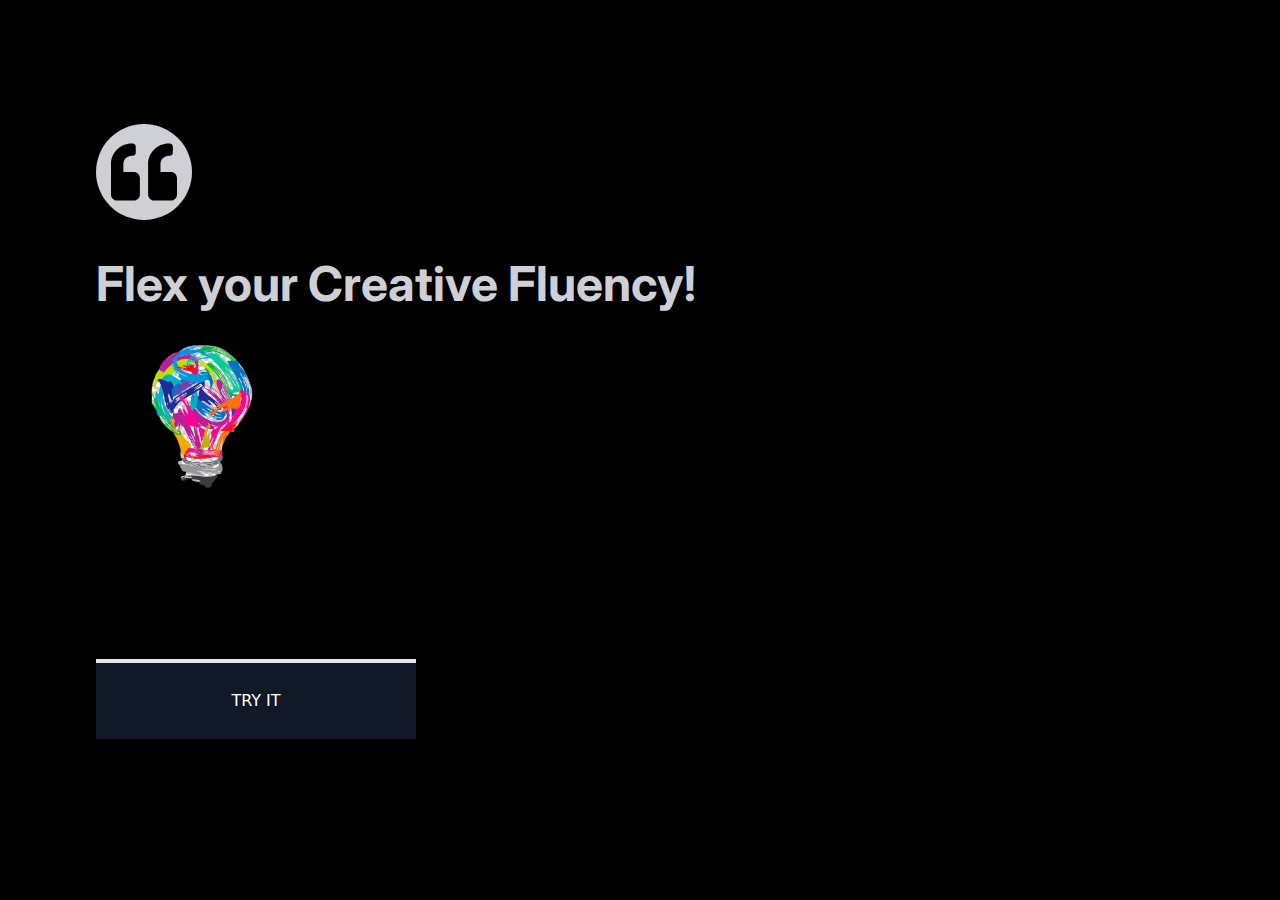
==== commit 68cbce9e: "html checker 2" ====
--- a/public/about.html
+++ b/public/about.html
@@ -1,3 +1,4 @@
+<!DOCTYPE html>
 <html lang="en">
     <head>
         <meta charset="UTF-8">
@@ -26,7 +27,7 @@
                     <div id="logo-bar" class="flex items-center">
                         <div id="logo">
                             <a href="index.html">
-                                <img src="assets/img/Logo.svg" alt="creative cap logo" href="game-active.html" class="w-8 h-8 sm:w-24 sm:h-24">
+                                <img src="assets/img/Logo.svg" alt="creative cap logo" class="w-8 h-8 sm:w-24 sm:h-24">
                             </a>
                         </div>
     <!--MOBILE NAV-->
@@ -39,7 +40,7 @@
                     </div>
     <!--DISSAPEARS @ SM SCREEN SIZE-->
                     <div style="width: 80px" class="sm:hidden">
-                        <a class="  " href="game-active.html"><button style="width: 80px" class="h-12 mt-4 text-white  bg-gray-900 border-t-4 border-primary-300 hover:bg-primary-300 transition duration-300 ease-in-out md:mt-20" id="playBtn" href="game-active.html" onclick="gameStart()">PLAY</button></a>
+                        <button style="width: 80px" class="h-12 mt-4 text-white  bg-gray-900 border-t-4 border-primary-300 hover:bg-primary-300 transition duration-300 ease-in-out md:mt-20" onclick= "location.href='game-active.html'">PLAY</button>
                     </div>
                 </div>
     <!--NAV OVER-->
@@ -53,13 +54,13 @@
                     <div class=" md:max-w-2xl">
                         <img class="mx-auto sm:mx-0" src="assets/img/lightBulb.png" alt="creative light bulb">
                     </div>
-                    <div style="width: auto" class="  mb-8 w-auto mb-8 md:flex-none sm:max-w-md md:mt-8 md:max-w-3xl">
+                    <div style="width: auto" class= "mb-8 w-auto mb-8 md:flex-none sm:max-w-md md:mt-8 md:max-w-3xl">
                         <p class="text-primary-200 text-lg font-light mt-8 mb-8">Creative fluency refers to the quantity or the ability to generate a large number of ideas in response to an open-ended question. Creative Cap helps you build you creative fluency by giving you a variety of images to caption in a small time frame. </p>
                     </div>
                 </div>
     <!--APPEARS @ MD SCREEN-->
-                <div class=" md:flex-none items-center" style="width: 320px;">
-                    <a class="  " href="game-active.html"><button class="w-full h-20 mt-4 text-white  bg-gray-900 border-t-4 border-primary-300 hover:bg-primary-300 transition duration-300 ease-in-out " id="playBtn" href="game-active.html" onclick="gameStart()">TRY IT</button></a>
+                <div class="md:flex-none items-center" style="width: 320px">
+                    <button class="w-full h-20 mt-4 text-white  bg-gray-900 border-t-4 border-primary-300 hover:bg-primary-300 transition duration-300 ease-in-out " onclick= "location.href='game-active.html'">TRY IT</button>
                 </div>
             </main>
     </body>
